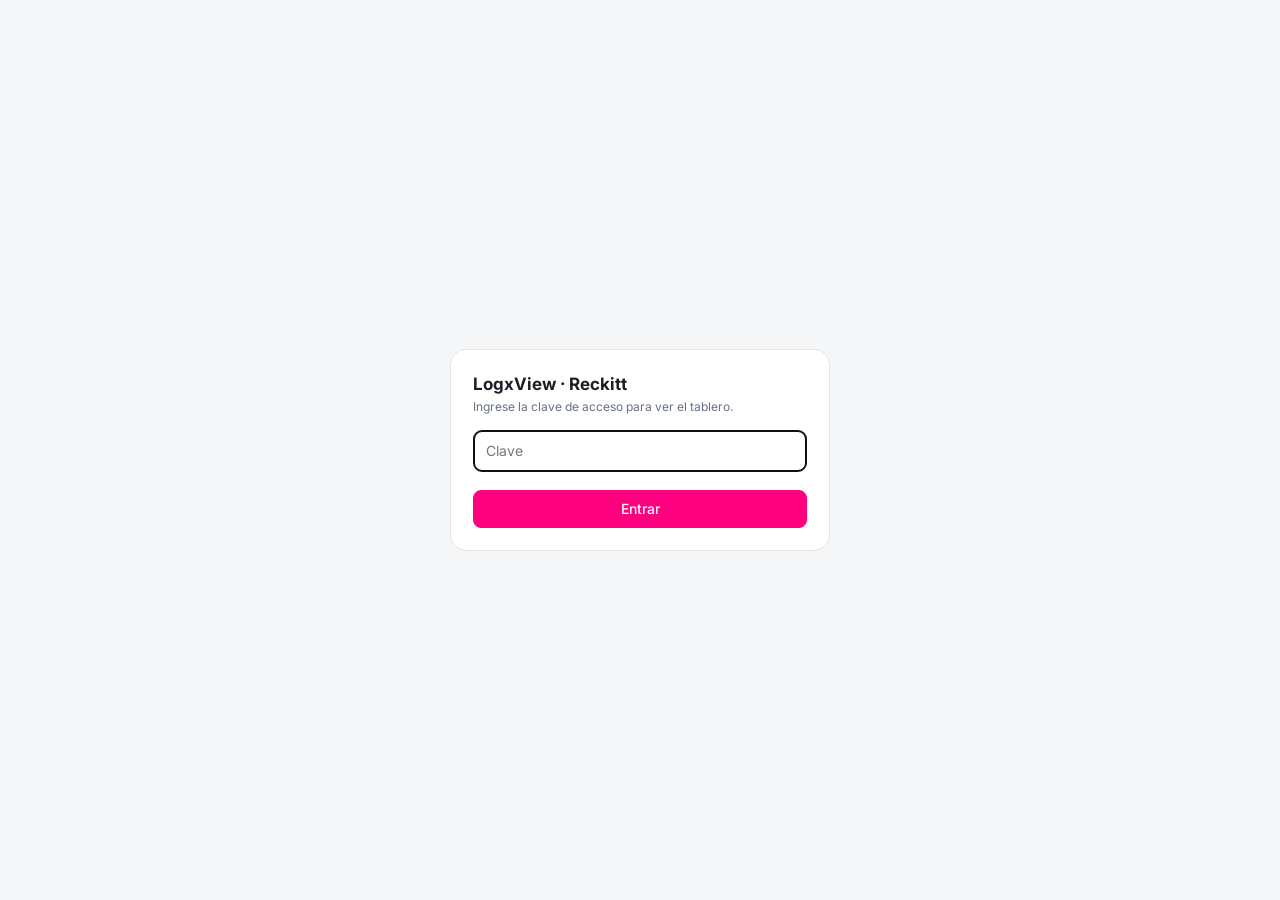
==== index.html @ d0c9096d "Pedido con varios contenedores, Buscar correos desde la fecha del correo, quitar conductor y vehicul" ====
<!doctype html>
<html lang="es" data-theme="light">
<head>
<meta charset="utf-8">
<meta name="viewport" content="width=device-width, initial-scale=1">
<title>LogxView · Reckitt</title>
<script>// Modo claro por defecto; el botón ◐ alterna y se recuerda en este navegador
(function(){ let t = "light"; try { t = localStorage.getItem("rkt-tema") || t; } catch(e){} document.documentElement.dataset.theme = t; })();</script>
<link rel="preconnect" href="https://fonts.googleapis.com">
<link href="https://fonts.googleapis.com/css2?family=Inter:wght@400;500;600;700&display=swap" rel="stylesheet">
<style>
:root{
  --bg:#f5f6f8; --surface:#fff; --surface-2:#f0f2f5; --border:#e3e6eb;
  /* fucsia del logo de Reckitt (5-nov: el anterior #d4006f se veía muy fuerte) */
  --text:#1b1f27; --muted:#667085; --accent:#ff007f; --accent-soft:#ffe9f3;
  --s-sin:#98a2b3; --s-asig:#3b82f6; --s-ret:#f97316; --s-carg:#f59e0b; --s-tran:#8b5cf6; --s-patio:#06b6d4; --s-ent:#16a34a; --s-nov:#dc2626; --s-can:#475569;
  --ok:#16a34a; --warn:#f59e0b; --bad:#dc2626;
  --shadow:0 1px 2px rgba(16,24,40,.06),0 1px 3px rgba(16,24,40,.08);
  --radius:12px;
}
@media (prefers-color-scheme: dark){
  :root:not([data-theme="light"]){
    --bg:#0f1115; --surface:#171a21; --surface-2:#1f232c; --border:#2a2f3a;
    --text:#e8eaef; --muted:#98a2b3; --accent:#ff4fa3; --accent-soft:#3a1529; --shadow:none;
  }
}
:root[data-theme="dark"]{
  --bg:#0f1115; --surface:#171a21; --surface-2:#1f232c; --border:#2a2f3a;
  --text:#e8eaef; --muted:#98a2b3; --accent:#ff4fa3; --accent-soft:#3a1529; --shadow:none;
}
*{box-sizing:border-box}
body{margin:0;background:var(--bg);color:var(--text);font:14px/1.45 Inter,system-ui,sans-serif}
button,input,select,textarea{font:inherit;color:inherit}
header{background:var(--surface);border-bottom:1px solid var(--border);position:sticky;top:0;z-index:10}
.bar{max-width:1400px;margin:0 auto;padding:12px 24px;display:flex;align-items:center;gap:16px;flex-wrap:wrap}
.brand{display:flex;align-items:center;gap:10px;font-weight:700;font-size:16px}
.lx-name{font-weight:800}.lx-name b{color:var(--accent);font-weight:800}
.fab{position:fixed;right:20px;bottom:20px;z-index:45;display:flex;align-items:center;gap:8px;border:0;cursor:pointer;background:var(--accent);color:#fff;border-radius:999px;padding:6px 16px 6px 8px;box-shadow:0 8px 24px rgba(255,0,127,.30);font-weight:600;transition:transform .2s}
.fab:hover{transform:translateY(-2px)}
.fab svg{background:#13224a;border-radius:50%;padding:3px;box-sizing:content-box}
.fab span{font-size:13px;color:#fff}
body.chat-on .fab{display:none}
.logo{width:32px;height:32px;border-radius:8px;background:var(--accent);display:grid;place-items:center;color:#fff;font-size:15px}
.brand small{display:block;font-weight:500;color:var(--muted);font-size:12px}
nav{display:flex;gap:4px;margin-left:12px}
nav button{border:0;background:none;padding:8px 14px;border-radius:8px;cursor:pointer;color:var(--muted);font-weight:500}
nav button.on{background:var(--accent-soft);color:var(--accent)}
.spacer{flex:1}
.conn{display:flex;align-items:center;gap:6px;font-size:12px;color:var(--muted);background:var(--surface-2);padding:6px 10px;border-radius:999px}
.dot{width:8px;height:8px;border-radius:50%;background:var(--warn)}
.dot.live{background:var(--ok)}
.btn{border:1px solid var(--border);background:var(--surface);padding:8px 12px;border-radius:8px;cursor:pointer;font-weight:500}
.btn:hover{background:var(--surface-2)}
.btn.primary{background:var(--accent);border-color:var(--accent);color:#fff}
/* botones de correos: a la vista, con el color del tablero */
.btn.correo{border-color:var(--accent);color:var(--accent);font-weight:600;background:color-mix(in srgb, var(--accent) 8%, var(--surface))}
.btn.correo:hover{background:color-mix(in srgb, var(--accent) 16%, var(--surface))}
.btn.primary:hover{filter:brightness(1.08);background:var(--accent)}
main{max-width:1400px;margin:0 auto;padding:20px 24px 48px}
h2{font-size:15px;margin:0 0 12px;font-weight:600}
.sub{color:var(--muted);font-size:12px;font-weight:400}
.grid{display:grid;gap:16px}
.kpis{grid-template-columns:repeat(auto-fit,minmax(150px,1fr))}
.card{background:var(--surface);border:1px solid var(--border);border-radius:var(--radius);padding:16px;box-shadow:var(--shadow);min-width:0}
.kpi .lbl{color:var(--muted);font-size:12px;font-weight:500}
.kpi .val{font-size:28px;font-weight:700;margin-top:4px;font-variant-numeric:tabular-nums}
.kpi .hint{font-size:12px;color:var(--muted);margin-top:2px}
.kpi.hl{border-color:var(--accent);background:linear-gradient(180deg,var(--accent-soft),var(--surface) 70%)}
.meter{height:6px;background:var(--surface-2);border-radius:99px;margin-top:8px;overflow:hidden}
.meter i{display:block;height:100%;background:var(--accent);border-radius:99px}
.row2{grid-template-columns:1.3fr 1fr;margin-top:16px}
.row2eq{grid-template-columns:1fr 1fr;margin-top:16px}
.full-w{margin-top:16px}
.hbar{display:grid;grid-template-columns:120px 1fr 36px;align-items:center;gap:10px;margin:8px 0;font-size:13px}
.hbar .track{height:20px;background:var(--surface-2);border-radius:6px;overflow:hidden}
.hbar .fill{height:100%;border-radius:6px;transition:width .4s}
.hbar b{text-align:right;font-variant-numeric:tabular-nums}
.cols{display:flex;align-items:flex-end;gap:10px;height:200px;padding-top:10px;border-bottom:1px solid var(--border)}
.col{flex:1;display:flex;flex-direction:column;align-items:center;justify-content:flex-end;height:100%;gap:4px;min-width:0}
.stack{width:100%;max-width:46px;display:flex;flex-direction:column-reverse;border-radius:6px 6px 0 0;overflow:hidden}
.stack span{display:block}
.col .n{font-size:11px;color:var(--muted);font-variant-numeric:tabular-nums}
.xl{display:flex;gap:10px;margin-top:6px}
.xl div{flex:1;text-align:center;font-size:11px;color:var(--muted);white-space:nowrap;overflow:hidden;text-overflow:ellipsis}
.xl div.today{color:var(--accent);font-weight:600}
.legend{display:flex;gap:14px;flex-wrap:wrap;font-size:12px;color:var(--muted);margin-top:10px}
.legend i{display:inline-block;width:10px;height:10px;border-radius:3px;margin-right:5px;vertical-align:-1px}
.donut{display:flex;align-items:center;gap:20px}
.list{display:flex;flex-direction:column;gap:8px}
.alert{display:flex;gap:10px;align-items:flex-start;padding:10px;border-radius:8px;background:var(--surface-2);font-size:13px}
.cancel td{opacity:.5;text-decoration:line-through}
.cancel td:nth-last-child(2){opacity:1;text-decoration:none}
.gbar{display:flex;gap:10px;flex-wrap:wrap;align-items:center;margin-bottom:16px;padding:10px 14px;background:var(--surface);border:1px solid var(--border);border-radius:var(--radius);position:sticky;top:var(--hh,64px);z-index:9;box-shadow:var(--shadow)}
.gchips{display:contents}
.gbar b{font-size:12px;color:var(--muted);font-weight:600}
.sit{display:inline-block;font-size:11px;font-weight:700;padding:2px 8px;border-radius:6px;border:1px solid;white-space:nowrap}
.sit-Abierto{color:#15803d;border-color:#86efac;background:#f0fdf4}
.sit-Cerrado{color:#475569;border-color:#cbd5e1;background:#f8fafc}
.sit-Cancelado{color:#b91c1c;border-color:#fca5a5;background:#fef2f2}
.sit-Pendiente{color:#b45309;border-color:#fcd34d;background:#fffbeb}
.sit-Sin{color:var(--muted);border-color:var(--border);background:transparent}
@media (max-width:640px){.gbar{position:static}}
td.num,th.num{color:var(--muted);font-variant-numeric:tabular-nums;text-align:right;width:1%}
.badge{display:inline-block;min-width:18px;padding:0 5px;border-radius:99px;background:var(--bad);color:#fff;font-size:11px;font-weight:700;line-height:18px;text-align:center;margin-left:4px}
.badge:empty{display:none}
.sev{display:inline-block;font-size:11px;font-weight:700;padding:2px 8px;border-radius:99px;color:#fff}
.sev-Alta{background:var(--bad)}.sev-Media{background:var(--warn)}
body.cliente #nav [data-v="bandeja"], body.cliente #nav [data-v="turno"], body.cliente #nav [data-v="errores"], body.cliente #nav [data-v="acciones"], body.cliente .link[onclick^="abrir"], body.cliente .solo-interno{display:none!important}
.accion{font-size:12px;line-height:1.35;max-width:280px;white-space:normal}
.accion .pri{display:inline-block;width:8px;height:8px;border-radius:50%;margin-right:5px;vertical-align:1px}
.lx-item{border:1px solid var(--border);border-radius:10px;padding:10px;margin-top:8px;font-size:13px}
.lx-item.hecha{opacity:.55}
/* Viajes y Motonaves ocultas por ahora (se reactivan borrando esta regla) */
#nav [data-v="viajes"], #nav [data-v="motonaves"]{display:none}
.tag-ev{display:inline-block;font-size:11px;font-weight:700;padding:2px 8px;border-radius:99px;color:#fff}
.alert .tag{flex:none;font-size:11px;font-weight:600;padding:2px 8px;border-radius:99px;color:#fff}
.feed{font-size:13px}
.feed .it{padding:8px 0;border-bottom:1px dashed var(--border)}
.feed .it:last-child{border:0}
.feed time{color:var(--muted);font-size:11px}
.toolbar{display:flex;gap:8px;flex-wrap:wrap;align-items:center;margin-bottom:12px}
.toolbar input,.toolbar select{border:1px solid var(--border);background:var(--surface);padding:8px 10px;border-radius:8px}
.toolbar input{min-width:240px}
.chips{display:flex;gap:6px;flex-wrap:wrap}
.gsel{border:1px solid var(--border);background:var(--surface);color:inherit;padding:5px 8px;border-radius:99px;font-size:12px;max-width:200px}
.gsel.on{border-color:var(--accent);color:var(--accent);font-weight:600}
.gbus{width:230px;max-width:100%;border-radius:99px}
.chip{border:1px solid var(--border);background:var(--surface);padding:5px 10px;border-radius:99px;cursor:pointer;font-size:12px}
.chip.on{background:var(--text);color:var(--surface);border-color:var(--text)}
.tbl-wrap{overflow:auto;border:1px solid var(--border);border-radius:var(--radius);background:var(--surface)}
table{border-collapse:collapse;width:100%;font-size:13px}
th{position:sticky;top:0;background:var(--surface-2);text-align:left;font-weight:600;font-size:12px;color:var(--muted);padding:10px;white-space:nowrap;cursor:pointer}
td{padding:10px;border-top:1px solid var(--border);white-space:nowrap;vertical-align:top}
td.obs{white-space:normal;min-width:240px;max-width:340px;color:var(--muted)}
tr:hover td{background:var(--surface-2)}
.cond{display:flex;align-items:center;gap:4px;margin-top:4px;font-size:12px;font-weight:600;color:var(--text);white-space:nowrap}
.cond .sub{white-space:nowrap}
.pill{display:inline-flex;align-items:center;gap:6px;padding:3px 10px;border-radius:99px;font-size:12px;font-weight:600;color:#fff;white-space:nowrap}
.op{font-size:11px;font-weight:700;padding:2px 7px;border-radius:5px;border:1px solid var(--border)}
.op.EXPO{color:#2563eb;border-color:#93c5fd}.op.IMPO{color:#c2410c;border-color:#fdba74}
.placa{font-family:ui-monospace,Consolas,monospace;font-weight:600;background:var(--surface-2);padding:2px 6px;border-radius:5px}
.missing{color:var(--bad);font-weight:600;font-size:12px}
.link{border:0;background:none;color:var(--accent);cursor:pointer;font-weight:600;padding:0;white-space:nowrap}
.vessels{grid-template-columns:repeat(auto-fill,minmax(320px,1fr))}
.vessel h3{margin:0;font-size:15px}
.vessel .meta{display:flex;gap:16px;margin:10px 0;font-size:12px;color:var(--muted);flex-wrap:wrap}
.vessel .meta b{display:block;color:var(--text);font-size:13px}
.cd{font-weight:700}
.unit{display:flex;justify-content:space-between;align-items:center;padding:7px 0;border-top:1px solid var(--border);font-size:13px;gap:8px}
/* modal */
.ov{position:fixed;inset:0;background:rgba(0,0,0,.45);display:none;align-items:center;justify-content:center;z-index:50;padding:16px}
.ov.open{display:flex}
.modal{background:var(--surface);border-radius:16px;width:min(620px,100%);max-height:92vh;overflow:auto;padding:22px;border:1px solid var(--border)}
.modal h3{margin:0 0 2px;font-size:17px}
.fgrid{display:grid;grid-template-columns:1fr 1fr;gap:12px;margin:16px 0}
.fgrid label,.full label{display:block;font-size:12px;color:var(--muted);margin-bottom:4px;font-weight:500}
.fgrid input,.full textarea{width:100%;border:1px solid var(--border);background:var(--surface);padding:9px 10px;border-radius:8px}
.full textarea{min-height:70px;resize:vertical}
.seg{display:flex;gap:6px;margin-top:6px}
.seg button{flex:1;border:1px solid var(--border);background:var(--surface);border-radius:8px;padding:5px 6px;font-size:12px;cursor:pointer}
.seg button.on{border-color:var(--accent);background:var(--accent-soft);color:var(--accent);font-weight:600}
.states{display:grid;grid-template-columns:repeat(4,1fr);gap:8px;margin-top:6px}
.states button{border:2px solid var(--border);background:var(--surface);border-radius:10px;padding:10px 6px;cursor:pointer;font-size:12px;font-weight:600;display:flex;flex-direction:column;align-items:center;gap:6px}
.states button i{width:12px;height:12px;border-radius:50%}
.states button.on{border-color:var(--accent);background:var(--accent-soft)}
.det{display:grid;grid-template-columns:repeat(3,1fr);gap:8px 16px;font-size:12px;background:var(--surface-2);padding:12px;border-radius:10px;margin-top:12px}
.det span{color:var(--muted);display:block}
.prop{width:100%;border-collapse:collapse;font-size:13px}
.prop{table-layout:fixed}
.prop td,.prop th{padding:7px 6px;border-top:1px solid var(--border);vertical-align:top;text-align:left;white-space:normal;overflow-wrap:anywhere}
.prop col.c-sel{width:28px} .prop col.c-dato{width:16%} .prop col.c-hoy{width:18%} .prop col.c-correo{width:20%}
.prop th{font-size:11px;color:var(--muted);font-weight:600;border-top:0}
.prop .nuevo{color:var(--ok);font-weight:600}
.prop .antes{color:var(--muted);text-decoration:line-through}
.prop tr.grupo td{background:var(--surface-2);font-weight:600}
.mfoot{display:flex;justify-content:flex-end;gap:8px;margin-top:18px;flex-wrap:wrap;align-items:center}
.mgrupo{border:1px solid var(--border);border-radius:10px;padding:6px 12px 12px;margin:12px 0 0;min-width:0}
.mgrupo legend{font-size:12px;font-weight:600;color:var(--muted);padding:0 6px}
.fgrid3{display:grid;grid-template-columns:repeat(3,minmax(0,1fr));gap:8px 12px}
.fgrid3 label{display:block;font-size:11px;color:var(--muted);margin-bottom:3px;font-weight:500}
.fgrid3 input,.fgrid3 select,.mfoot input{width:100%;border:1px solid var(--border);background:var(--surface);padding:7px 8px;border-radius:8px;min-width:0}
.fgrid3 .cambio{border-color:var(--accent);background:var(--accent-soft)}
@media (max-width:640px){.fgrid3{grid-template-columns:1fr 1fr}}
.hist{margin-top:14px;font-size:12px;color:var(--muted)}
.plan{margin-top:12px;font-size:12px;overflow-x:auto}
.plan td{white-space:nowrap}
.plan table{width:100%;border-collapse:collapse}
.plan th,.plan td{padding:6px 8px;border-top:1px solid var(--border);text-align:left}
.plan th{font-size:11px;color:var(--muted);font-weight:600;border-top:0}
.plan tr.total td{font-weight:600;background:var(--surface-2)}
.tarde{color:var(--bad)}.antes{color:var(--ok)}
.toast{position:fixed;bottom:20px;left:50%;transform:translateX(-50%) translateY(80px);background:var(--text);color:var(--surface);padding:10px 16px;border-radius:10px;font-weight:500;transition:transform .25s;z-index:60}
.toast.show{transform:translateX(-50%) translateY(0)}
.chat{position:fixed;top:0;right:0;height:100vh;width:min(400px,100vw);background:var(--surface);border-left:1px solid var(--border);box-shadow:-8px 0 24px rgba(0,0,0,.12);z-index:40;display:flex;flex-direction:column;transform:translateX(105%);transition:transform .25s}
.chat.open{transform:none}
.chat-head{display:flex;gap:10px;align-items:center;padding:14px 16px;border-bottom:1px solid var(--border)}
.chat-msgs{flex:1;overflow:auto;padding:16px;display:flex;flex-direction:column;gap:10px}
.msg{max-width:88%;padding:10px 12px;border-radius:12px;font-size:13px;line-height:1.5;word-wrap:break-word}
.msg.bot{background:var(--surface-2);align-self:flex-start;border-top-left-radius:4px}
.msg.me{background:var(--accent);color:#fff;align-self:flex-end;border-top-right-radius:4px}
.msg .pill{font-size:11px;padding:2px 8px}
.msg .trip{border-top:1px solid var(--border);margin-top:8px;padding-top:8px}
.msg .trip:first-of-type{border-top:0;margin-top:4px;padding-top:0}
.msg .pc{margin-top:8px;display:grid;gap:6px}
.msg .pc-row{display:grid;grid-template-columns:1fr auto 140px;gap:6px;align-items:center}
.msg .pc input{font:inherit;padding:4px 6px;border:1px solid var(--border);border-radius:6px;background:var(--surface);color:inherit;min-width:0}
.msg .pc-act{display:flex;gap:6px;flex-wrap:wrap;margin-top:4px}.msg .pc-act .pc-user{flex:1;min-width:110px}
.msg .pc-act .btn{padding:4px 10px}
.msg .pc select{font:inherit;padding:4px 6px;border:1px solid var(--border);border-radius:6px;background:var(--surface);color:inherit}
table.prog{table-layout:auto}table.prog td:nth-child(-n+2),table.prog th:nth-child(-n+2){width:26px;white-space:nowrap}
table.prog td:last-child{min-width:260px}
.tl{margin-top:10px}.tl summary{cursor:pointer;padding:4px 0}
.tl-it{display:grid;grid-template-columns:22px 1fr;gap:6px;padding:6px 0;border-top:1px solid var(--border);font-size:13px}
.tl-ic{text-align:center;opacity:.8}.tl-Cambiodeplan .tl-ic{color:var(--warn)}.tl-Correo .tl-ic{color:var(--accent)}.tl-Incidente .tl-ic{color:var(--bad)}
.causa-box{margin-top:12px;padding:10px 12px;border:1px solid var(--warn);border-radius:10px;background:color-mix(in srgb, var(--warn) 8%, var(--surface))}
.causa-box select,.causa-box input{font:inherit;padding:6px 8px;border:1px solid var(--border);border-radius:8px;background:var(--surface);color:inherit}
.chat-sug{display:flex;gap:6px;flex-wrap:wrap;padding:0 16px 10px}
.chat-form{display:flex;gap:8px;padding:12px 16px;border-top:1px solid var(--border)}
.chat-form input{flex:1;border:1px solid var(--border);background:var(--surface);padding:9px 10px;border-radius:8px;min-width:0}
.typing{color:var(--muted);font-style:italic}
.hidden{display:none!important}
@media (max-width:1100px){.kpis{grid-template-columns:repeat(4,1fr)}.row2,.row2eq{grid-template-columns:1fr}}
@media (max-width:640px){
  .bar,main{padding-left:16px;padding-right:16px}
  .kpis{grid-template-columns:repeat(2,1fr)}
  nav{margin-left:0;width:100%}
  .toolbar input{min-width:0;flex:1}
  .fgrid,.det{grid-template-columns:1fr 1fr}.states{grid-template-columns:repeat(2,1fr)}
  .hbar{grid-template-columns:90px 1fr 30px}
  /* celular (5-nov): el encabezado con todos sus botones ocupaba 584 de 812 px fijo arriba; aquí se va con la página */
  header{position:static}
  .gbar{position:static}
  /* Errores y Acciones: la tabla (863–1286 px de ancho) quedaba en una caja con scroll lateral que se tragaba el dedo y no
     dejaba bajar; en el celular cada fila es una tarjeta a lo ancho de la pantalla */
  #v-errores .tbl-wrap, #v-acciones .tbl-wrap{overflow:visible}
  #v-errores table, #v-acciones table, #v-errores tbody, #v-acciones tbody, #v-errores tr, #v-acciones tr{display:block;width:100%}
  #v-errores thead, #v-acciones thead, #v-errores tr:has(> th), #v-acciones tr:has(> th){display:none}
  #v-errores tr, #v-acciones tr{border:1px solid var(--border);border-radius:10px;margin:0 0 10px;padding:6px 8px;background:var(--surface)}
  #v-errores td, #v-acciones td{display:block;border:0;padding:3px 2px;white-space:normal;max-width:none;width:auto}
}

/* ---- Modo lean: ruta del pedido ---- */
.ruta{margin-top:12px;border:1px solid var(--border);border-radius:var(--radius);padding:12px 14px;background:var(--surface)}
.ruta .cab{display:flex;justify-content:space-between;align-items:center;gap:8px;flex-wrap:wrap;margin-bottom:12px}
.tg{font-size:11px;padding:2px 8px;border-radius:6px;font-weight:600;white-space:nowrap}
.ruta .tg{font-size:11px;padding:2px 8px;border-radius:6px;font-weight:600}
.ruta .cuerpo{display:grid;grid-template-columns:150px minmax(0,1fr);gap:14px;align-items:start}
/* tarjeta lean: operación a la izquierda, facturación (etiqueta + resúmenes) a la derecha */
.ruta .dos{display:grid;grid-template-columns:minmax(0,1fr) 250px;gap:16px}
/* panel de facturación: tarjeta gris propia, cifras alineadas a la derecha */
.ruta .der{background:var(--surface-2);border-radius:10px;padding:12px 14px;min-width:0;align-self:start;font-size:12px}
.ruta .der .fin{display:flex;flex-direction:column;gap:6px;padding-bottom:10px;margin-bottom:10px;border-bottom:1px solid var(--border)}
.ruta .der .fin .hecho{font-size:11px;font-weight:600;color:var(--ok)}
.ruta .der .est{display:inline-flex;align-items:center;gap:6px;align-self:flex-start;font-size:12px;font-weight:600;padding:3px 10px;border-radius:999px}
.ruta .der .est:before{content:'';width:7px;height:7px;border-radius:50%;background:currentColor}
.ruta .resumen{display:flex;flex-direction:column;gap:14px}
.ruta .resumen h4{margin:0 0 4px;font-size:10px;font-weight:700;letter-spacing:.06em;text-transform:uppercase;color:var(--muted)}
.ruta .resumen .ln{display:flex;justify-content:space-between;align-items:baseline;gap:10px;line-height:1.7;font-size:11px;font-variant-numeric:tabular-nums}
.ruta .resumen .ln span:first-child{color:var(--muted);min-width:0;overflow:hidden;text-overflow:ellipsis;white-space:nowrap}
.ruta .resumen .ln span:last-child{white-space:nowrap;text-align:right}
.ruta .resumen .gran{display:flex;justify-content:space-between;align-items:baseline;gap:10px;border-top:1px solid var(--border);margin-top:4px;padding-top:6px;font-variant-numeric:tabular-nums}
.ruta .resumen .gran span{font-weight:600}
.ruta .resumen .gran b{font-size:13px;white-space:nowrap}
.ruta .resumen .gran small{font-size:11px;font-weight:600;margin-left:4px}
.ruta .resumen .nota{margin-top:4px;font-size:11px}
.tag-nuevo{display:inline-block;background:#16a34a;color:#fff;font-size:10px;font-weight:800;letter-spacing:.06em;padding:2px 8px;border-radius:999px;margin-right:6px;vertical-align:middle;animation:latido 1.6s ease-in-out infinite}
@keyframes latido{0%,100%{box-shadow:0 0 0 0 rgba(22,163,74,.45)}50%{box-shadow:0 0 0 5px rgba(22,163,74,0)}}
@media (prefers-reduced-motion:reduce){.tag-nuevo{animation:none}}
.nuevo-aviso{display:flex;gap:12px;align-items:center;justify-content:space-between;margin-top:12px;padding:10px 12px;border-radius:10px;background:color-mix(in srgb,#16a34a 12%,transparent);border:1px solid color-mix(in srgb,#16a34a 40%,transparent);font-size:13px}
.nuevo-aviso.hidden{display:none}
.ruta .subv{margin-top:10px;width:100%;display:flex;align-items:center;justify-content:center;gap:6px;border:1px dashed var(--border);background:transparent;border-radius:8px;padding:6px;font-size:12px;font-weight:600;color:var(--muted);cursor:pointer}
.ruta .subv span{font-size:16px;line-height:1}
.ruta .subv:hover{border-color:var(--accent);color:var(--accent)}
.ruta .hijo{display:grid;grid-template-columns:auto minmax(0,1.6fr) repeat(3,minmax(0,1fr)) auto;gap:12px;align-items:center;margin-top:10px;padding:8px 10px;border:1px solid var(--border);border-left:3px solid #6366f1;border-radius:0 8px 8px 0;font-size:12px;background:var(--surface)}
.ruta .hijo.clic{cursor:pointer}.ruta .hijo.clic:hover{border-color:#6366f1}
.ruta .hijo-tg{font-size:11px;font-weight:600;color:#4f46e5;background:color-mix(in srgb,#6366f1 12%,transparent);padding:2px 8px;border-radius:999px;white-space:nowrap}
.ruta .hijo-ruta b{display:block}.ruta .hijo-f{white-space:nowrap;overflow:hidden;text-overflow:ellipsis}
@media (max-width:900px){.ruta .hijo{grid-template-columns:1fr 1fr}.ruta .hijo-tg{justify-self:start}}
.ruta .pie{align-items:baseline}
.ruta .pie .tramo b,.ruta .pie .lt b{color:var(--text)}
.ruta .pie .lt{margin-left:auto}
.ruta .der .pieF{border-top:1px solid var(--border);margin-top:12px;padding-top:10px}
/* lead time de operación y de facturación con la misma letra */
.ruta .pie .lt,.ruta .der .pieF h4{font-size:12px;font-weight:600;color:var(--text);letter-spacing:0;text-transform:none}
.ruta .der .pieF h4{margin:0 0 2px}
.ruta .pie .lt b,.ruta .der .pieF b{font-size:16px;font-weight:700;font-variant-numeric:tabular-nums}
@media (max-width:1100px){.ruta .dos{grid-template-columns:minmax(0,1fr)}.ruta .resumen{display:grid;grid-template-columns:1fr 1fr;gap:20px}}
@media (max-width:640px){.ruta .resumen{grid-template-columns:1fr}}
.exrow{display:grid;grid-template-columns:minmax(0,1fr) 130px auto;gap:6px;margin-bottom:6px}
.ruta .cont{border:1.5px solid var(--text);border-radius:4px;padding:5px 4px;text-align:center;flex:1}
.ruta .cabina{width:24px;height:28px;border:1.5px solid var(--text);border-radius:4px 8px 4px 4px;background:var(--surface-2)}
.ruta .ruedas{display:flex;justify-content:space-between;padding:0 10px;margin-top:-4px}
.ruta .ruedas i{width:8px;height:8px;border-radius:50%;background:var(--text);display:block}
.ruta .cond{display:flex;align-items:center;gap:8px;margin-top:10px;background:var(--surface-2);border-radius:8px;padding:6px 8px}
.cond-dat{min-width:0;display:flex;flex-direction:column;line-height:1.25}
.cond-dat b{font-size:11px;white-space:normal;overflow-wrap:anywhere}
.cond-dat .sub{font-size:11px}
.wa-tarjeta{display:inline-flex;align-items:center;gap:4px;font-size:11px;font-weight:500;color:var(--muted);text-decoration:none;white-space:nowrap}
.wa-tarjeta svg{margin-right:0!important;width:14px;height:14px}.wa-tarjeta.sin{opacity:.6}.wa-tarjeta:hover{color:var(--text)}
.ruta .ini{width:26px;height:26px;border-radius:50%;background:var(--accent-soft);color:var(--accent);display:flex;align-items:center;justify-content:center;font-size:11px;font-weight:700;flex:none}
.ruta .linea{position:relative;display:flex;gap:6px;margin-top:28px}   /* espacio para la tractomula o la grúa (.ico, top:-25px): no tapa la novedad de arriba */
.ruta .linea:before{content:'';position:absolute;top:6px;left:7%;right:7%;height:2px;background:var(--border)}
.ruta .linea .hecho{position:absolute;top:6px;left:7%;height:2px;background:var(--ok)}
.ruta .par{flex:1;min-width:0;text-align:center;position:relative}
.ruta .pt{width:14px;height:14px;border-radius:50%;margin:0 auto;position:relative;z-index:1;border:2px solid var(--border);background:var(--surface)}
.ruta .par.ok .pt{background:var(--ok);border-color:var(--ok)}
.ruta .par.ya .pt{background:var(--accent);border-color:var(--accent);box-shadow:0 0 0 4px var(--accent-soft)}
.ruta .caja{border:1px solid var(--border);border-radius:8px;padding:5px;margin-top:8px;font-size:11px;line-height:1.35;color:var(--muted)}
.ruta .par.ya .caja{border-color:var(--accent)}
/* paso con fecha pasada que nadie ha confirmado (confirmar.js): amarillo, no se cuenta como hecho */
.ruta .par.conf .pt{border-color:var(--warn);background:color-mix(in srgb, var(--warn) 25%, var(--surface))}
.ruta .par.conf .caja{border-color:var(--warn);border-style:dashed}
.tg.tg-conf{background:color-mix(in srgb, var(--warn) 15%, transparent);color:var(--warn)}
/* botón de confirmar (confirmar.js): botón con borde, sin ✓, para que no se lea como "ya hecho" */
.conf-btn{display:inline-block;font:inherit;font-size:12px;font-weight:600;color:var(--warn);background:var(--surface);border:1.5px solid var(--warn);border-radius:6px;padding:3px 10px;margin:2px 4px 2px 0;cursor:pointer;white-space:nowrap}
.conf-btn:hover{background:color-mix(in srgb, var(--warn) 12%, var(--surface))}
.paso-est{margin-top:2px;font-size:11px}
.paso-est.conf{color:var(--warn);font-weight:600}
.paso-est.ok{color:var(--ok)}
.ruta .caja b{display:block;color:var(--text);font-size:12px;font-weight:600;overflow-wrap:anywhere}
/* tractomula sobre la parada en curso: mismo dibujo que el correo (Cliente.gs mini): contenedor fucsia, cabina con ventana, 6 llantas */
.ruta .ico.camion{width:52px}
.ruta .camion .carga{left:1px;top:3px;width:31px;height:12px;background:var(--accent);border-radius:1px}
.ruta .camion .chasis{left:1px;top:15px;width:50px;height:2px;background:var(--text)}
.ruta .camion .cabina{left:37px;top:5px;width:14px;height:11px;background:var(--text);border-radius:2px 6px 1px 1px}
.ruta .camion .vent{left:43px;top:7px;width:6px;height:4px;background:#9ecbff;border-radius:1px}
.ruta .camion .ll{top:16px;width:5px;height:5px;border-radius:50%;background:var(--text);border:1px solid var(--surface)}
/* barco y grúa sobre la parada en curso (lean.js iconoParada; mismo dibujo que el correo al cliente) */
.ruta .ico{position:absolute;top:-25px;left:50%;transform:translateX(-50%);width:44px;height:22px}
.ruta .ico i{position:absolute;display:block}
.ruta .barco .cab{left:6px;top:5px;width:6px;height:8px;background:var(--text);border-radius:1px 1px 0 0}
.ruta .barco .cont{left:15px;top:4px;width:22px;height:9px;background:var(--accent);border-radius:1px}
.ruta .barco .casco{left:2px;top:13px;width:40px;height:7px;background:var(--text);border-radius:0 0 12px 3px}
.ruta .barco .agua{left:0;top:21px;width:44px;height:2px;background:#7dd3fc;border-radius:1px}
.ruta .grua .brazo{left:4px;top:0;width:36px;height:3px;background:var(--text);border-radius:1px}
.ruta .grua .torre{left:8px;top:0;width:3px;height:22px;background:var(--text)}
.ruta .grua .cable{left:29px;top:3px;width:1px;height:5px;background:var(--text)}
.ruta .grua .cont{left:19px;top:8px;width:20px;height:9px;background:var(--accent);border-radius:1px}
.ruta .esp{display:flex;gap:6px;margin-top:4px}
.ruta .esp span{flex:1;text-align:center;font-size:10px;color:var(--warn)}
.ruta .pie{display:flex;gap:14px;flex-wrap:wrap;margin-top:10px;border-top:1px solid var(--border);padding-top:8px;font-size:12px;color:var(--muted)}
.mini{display:inline-flex;align-items:center;gap:2px;vertical-align:middle}
.mini i{width:7px;height:7px;border-radius:50%;border:1.5px solid var(--border);display:block}
.mini i.ok{background:var(--ok);border-color:var(--ok)} .mini i.ya{background:var(--accent);border-color:var(--accent)}
@media (max-width:640px){.ruta .cuerpo{grid-template-columns:1fr}.ruta .linea{flex-direction:column;margin-top:0}.ruta .linea:before,.ruta .linea .hecho,.ruta .esp{display:none}.ruta .par{display:flex;gap:8px;text-align:left;align-items:flex-start}.ruta .pt{margin:4px 0 0}.ruta .caja{margin-top:0;flex:1}.ruta .camion,.ruta .ico{display:none}}
.modos{display:inline-flex;border:1px solid var(--border);border-radius:99px;overflow:hidden;margin:8px 0}
.modos button{border:0;background:var(--surface);padding:5px 12px;font-size:12px;cursor:pointer;color:var(--muted)}
.modos button.on{background:var(--accent);color:#fff;font-weight:600}
#leanTablero .ruta{margin-top:0;margin-bottom:12px}
#leanTablero .ruta.clic{cursor:pointer}
#leanTablero .ruta.clic:hover{border-color:var(--accent)}
.gbar .modos{margin:0}
/* Mi turno: bandeja del coordinador */
.tr-urge{color:var(--warn);font-weight:600}
.tr-ger{color:var(--ok);font-weight:600}
.tr-nota{display:block;width:100%;margin-top:6px;font:inherit;padding:6px 8px;border:1px solid var(--border);border-radius:8px;background:var(--card);color:var(--text)}
.tr-motivo{display:flex;gap:8px;align-items:center;margin-top:6px;flex-wrap:wrap}
.tr-exc{margin-top:4px}
.tr-exc-pendiente{color:var(--warn)}
.tr-exc-aprobada{color:var(--ok)}
.tr-exc-rechazada,.tr-exc-vencida{color:var(--bad);font-weight:600}
.tr-gerencia{margin-top:12px;padding:8px 10px;border:1px solid var(--warn);border-radius:10px;background:color-mix(in srgb, var(--warn) 8%, transparent)}
.tr-vencida{color:var(--bad);font-weight:700}
/* ronda vencida: solo queda Mi turno (y la ventana del viaje para actualizar) */
/* Bandeja (prueba, bandeja.js): una tarjeta por viaje con sus líneas por bloque */
.bj-resumen{display:flex;flex-direction:column;gap:6px;margin-bottom:10px}
.bj-ronda{margin-bottom:10px}
/* 3 separadores grandes como pestañas de carpeta (OPERACIÓN NACIONAL, IMPORTACIONES, EXPORTACIONES); Todas y Otros pequeños a la derecha */
.bj-ops{display:flex;align-items:flex-end;gap:6px;border-bottom:3px solid var(--accent);margin:4px 0 14px;min-width:0;max-width:100%}
.bj-op{font:inherit;cursor:pointer;white-space:nowrap}
.bj-op.grande{flex:1 1 0;min-width:0;padding:14px 10px;border:1px solid var(--border);border-bottom:0;border-radius:12px 12px 0 0;background:var(--surface-2,#f2f4f7);color:var(--muted);font-size:15px;font-weight:800;letter-spacing:.06em;text-transform:uppercase;overflow:hidden;text-overflow:ellipsis}
.bj-op.grande:hover{color:var(--text)}
.bj-op.grande.on{background:var(--accent);border-color:var(--accent);color:#fff}
.bj-op.grande.on .bj-opn{background:#fff;color:var(--accent)}
#gbar .g-ops{flex-basis:100%;margin:0 0 4px}
#modosHdr{margin:0}
body.en-turno #modosHdr{display:none}
.bj-que{margin-top:4px;padding:5px 8px;border-left:3px solid var(--accent);background:var(--accent-soft);border-radius:4px;font-size:12px}
.cond-pick{display:flex;gap:6px}.cond-pick input{flex:1;min-width:0;cursor:pointer}
.cond-lista{display:flex;flex-direction:column;gap:6px;max-height:55vh;overflow:auto}
.cond-op{display:flex;flex-direction:column;align-items:stretch;gap:4px;text-align:left;padding:8px 10px;border:1px solid var(--border);border-radius:8px;background:var(--surface);color:var(--text)}
.cond-op.bloq{opacity:.55}
.vc-main{display:flex;flex-direction:column;align-items:flex-start;gap:2px;text-align:left;font:inherit;background:none;border:0;padding:0;cursor:pointer;color:inherit}
.vc-main:disabled{cursor:not-allowed}
.vc-chips{display:flex;flex-wrap:wrap;gap:6px;align-items:center}
.vc-chip{font:inherit;font-size:12px;font-weight:600;padding:3px 10px;border:1px solid var(--border);border-radius:99px;background:var(--surface-2);cursor:pointer;color:var(--text)}
.vc-chip:hover,.vc-chip.on{border-color:var(--accent);background:var(--accent-soft)}.vc-chip:disabled{opacity:.5;cursor:not-allowed}
.vc-info{min-height:14px;margin-top:2px}.vc-info svg{margin-right:0;vertical-align:-3px}
.cond-op:hover{border-color:var(--accent)}.cond-op.on{border-color:var(--accent);background:var(--accent-soft)}
.bj-ops-chicas{display:flex;flex-direction:column;gap:2px;padding-bottom:4px}
.bj-op.chica{background:none;border:0;padding:2px 8px;font-size:12px;font-weight:600;color:var(--muted);text-align:left}
.bj-op.chica.on{color:var(--accent);text-decoration:underline}
@media (max-width:700px){.bj-op.grande{font-size:12px;padding:10px 4px;letter-spacing:0}}
/* celular (7-nov: "se sale de la pantalla"): nada más ancho que la pantalla. Las pestañas de operación parten el texto en dos
   líneas, las etiquetas de la tarjeta (Falta…, Sin actualizar…) también, y la tarjeta del viaje no se estira con su contenido */
.ruta .izq,.ruta .dos > *{min-width:0}
.op-corto{display:none}
@media (max-width:640px){
  .bj-op.grande{white-space:nowrap;line-height:1.2;font-size:11px;letter-spacing:0;padding:8px 2px}
  .op-largo{display:none}.op-corto{display:inline}
  .bj-op.grande .bj-opn{display:block;margin:2px auto 0;width:max-content}
  .bj-ops-chicas .bj-op{font-size:11px}
  .ruta .tg{white-space:normal}
  .ruta .cab b{overflow-wrap:anywhere}
  .ruta{padding:10px}
}
.bj-opn{display:inline-block;min-width:20px;padding:0 6px;margin-left:4px;border-radius:10px;background:var(--border);font-size:.85em;text-align:center}
.bj-op.chica.on .bj-opn{background:var(--accent);color:#fff}
.bj-card{border:1px solid var(--border);border-radius:10px;margin-top:10px;overflow:hidden}
.bj-fecha{font-size:12px;font-weight:700;padding:2px 8px;border-radius:99px;background:var(--border);color:var(--text);white-space:nowrap}
.bj-fecha.hoy{background:color-mix(in srgb,var(--warn) 22%,transparent)}
.bj-fecha.atras{background:color-mix(in srgb,var(--bad) 15%,transparent);color:var(--bad)}
.bj-card.roja{border-left:3px solid var(--bad)}
.bj-h{display:flex;flex-wrap:wrap;gap:4px 10px;align-items:baseline;padding:8px 10px;background:var(--surface-2,transparent);border-bottom:1px solid var(--border)}
.bj-item{display:grid;grid-template-columns:118px minmax(0,1fr) auto;gap:10px;align-items:start;padding:8px 10px;border-top:1px solid var(--border);font-size:13px}
.bj-item:first-of-type{border-top:0}
.bj-item.roja .bj-txt{color:var(--text)}
.bj-item .pill{display:inline-block;font-size:11px;font-weight:700;padding:2px 8px;border-radius:99px;text-align:center}
.p-bad{background:color-mix(in srgb,var(--bad) 16%,transparent);color:var(--bad)} .p-warn{background:color-mix(in srgb,var(--warn) 18%,transparent);color:var(--warn)}
.p-ok{background:color-mix(in srgb,var(--ok) 16%,transparent);color:var(--ok)} .p-acc{background:color-mix(in srgb,var(--accent) 16%,transparent);color:var(--accent)}
.bj-txt{min-width:0} .ok-txt{color:var(--ok);font-weight:600}
.bj-pie{margin-top:16px;padding:10px;border:1px dashed var(--border);border-radius:10px;display:flex;flex-direction:column;gap:6px}
@media (max-width:700px){.bj-item{grid-template-columns:1fr}}
/* el texto no se aprieta: si los botones no caben al lado, bajan debajo del texto (antes quedaba una palabra por renglón) */
.bj-item .tr-acc{max-width:46%}
@media (max-width:1100px){.bj-item{grid-template-columns:118px minmax(0,1fr)}.bj-item .tr-acc{grid-column:2;max-width:none;justify-content:flex-start}}
@media (max-width:700px){.bj-item .tr-acc{grid-column:1}}
.bj-plegado{border-top:1px solid var(--border)} .bj-card .bj-plegado:first-of-type{border-top:0}
.bj-plegado>summary{cursor:pointer;padding:7px 10px;font-size:13px;color:var(--muted);list-style:none;display:flex;gap:10px;align-items:center}
.bj-plegado>summary::-webkit-details-marker{display:none}
.bj-plegado>summary .pill{width:118px;box-sizing:border-box}
.bj-plegado[open]>summary{display:none}
.bj-plegado .bj-item{border-top:0}
.bj-area{font:inherit;font-size:12px;padding:3px 6px;border:1px solid var(--border);border-radius:8px;background:var(--surface);color:var(--text)}
.bj-auto{margin:0 0 10px;padding:8px 10px;border-radius:10px;background:color-mix(in srgb,var(--ok) 10%,transparent);font-size:13px}
.bj-auto>summary{cursor:pointer;color:var(--ok);font-weight:600}
.bj-auto-l{display:flex;gap:12px;justify-content:space-between;align-items:flex-start;padding:8px 0 2px;border-top:1px solid var(--border);margin-top:8px}
.bj-mas{display:block;width:100%;margin-top:10px;padding:10px;border:1px dashed var(--border);border-radius:10px;background:none;font:inherit;color:var(--accent);font-weight:600;cursor:pointer}
.tr-fila{display:flex;gap:12px;justify-content:space-between;align-items:flex-start;padding:9px 10px;border-top:1px solid var(--border)}
.tr-txt{min-width:0}
.tr-acc{display:flex;flex-wrap:wrap;gap:4px 12px;justify-content:flex-end;max-width:52%}
.tr-vacio{padding:6px 10px}
@media (max-width:700px){.tr-fila{flex-direction:column}.tr-acc{max-width:none;justify-content:flex-start}}
body.en-turno #gbar, body.en-llenado #gbar, body.en-llenado #modosHdr{display:none}   /* Llenado (llenado.js) no usa los filtros globales */
/* preguntas al agente LogxIA: lista en el chat y aviso de respuestas nuevas en el botón */
.chat-preg details{padding:4px 12px}
.chat-preg summary{cursor:pointer;padding:4px 0}
#btnChat[data-nuevas]:not([data-nuevas=""])::after{content:attr(data-nuevas);position:absolute;top:-4px;right:-4px;min-width:20px;height:20px;padding:0 5px;border-radius:99px;background:var(--bad);color:#fff;font-size:12px;font-weight:700;display:grid;place-items:center}
/* reunión diaria con Reckitt (reunion.js): título de cada día y lo que pasa en el viaje esos días */
tr.dia-reunion td{background:var(--accent-soft);color:var(--text);font-weight:700;font-size:14px;padding:8px 10px}
h3.dia-reunion{background:var(--accent-soft);color:var(--text);font-size:15px;padding:8px 12px;border-radius:8px;margin:14px 0 8px}
.pasos-reunion{font-size:12px;color:var(--accent);font-weight:600;margin-top:4px;min-width:160px}
#leanTablero .pasos-reunion{margin:0 0 4px 2px}
/* novedades del viaje (novedades.js): agregar con tipo, lista con hora y autor, última en la tarjeta */
.mgrupo.nov{margin-top:0}
.nov-tipos{display:flex;gap:6px;flex-wrap:wrap;margin:6px 0 8px}
.nov-fila{display:flex;gap:8px;align-items:flex-start}
.nov-fila textarea{flex:1;min-height:44px}
#novLista{margin-top:10px;max-height:260px;overflow:auto}
.nov-it{display:flex;gap:8px;padding:6px 0;border-top:1px solid var(--border)}
/* corrección de una novedad por Gerencia (novedades.js) */
.nov-editar textarea{width:100%;box-sizing:border-box;margin-top:4px;font:inherit}
.nov-editar select{font:inherit;margin-top:4px}
.nov-editada{color:var(--warn);font-weight:600;cursor:help}
.nov-ic{width:20px;text-align:center;flex:none}
.nov-nota{opacity:.85}
.nov-ult b{color:var(--text)}
.nov-filtros{display:flex;gap:6px;flex-wrap:wrap;margin:10px 0 4px}
.nov-lx{margin-top:10px;padding:8px 10px;border-radius:8px;background:var(--accent-soft);font-size:13px}
#novLista{max-height:340px}
.nov-Cambio .nov-ic,.nov-Cambio > div{color:var(--muted)}
/* calificación del conductor (calificacion.js) */
.calif{margin-top:14px;padding:10px 12px;border:1px solid var(--warn);border-radius:10px;background:color-mix(in srgb, var(--warn) 6%, transparent)}
.calif:empty{display:none}
.calif-cab{margin-bottom:6px}
.estrellas{color:#f59e0b;letter-spacing:1px;white-space:nowrap}
.calif-q{padding:6px 0;border-top:1px dashed color-mix(in srgb, var(--warn) 40%, transparent)}
.calif-q select{margin-top:4px;max-width:100%}
.calif-just textarea{width:100%;min-height:54px;margin-top:6px;box-sizing:border-box}
.calif-just input{width:100%;margin-top:4px;box-sizing:border-box}
.calif-item{margin-top:6px}
.calif-acc{margin-top:8px;display:flex;gap:8px;align-items:center;flex-wrap:wrap;justify-content:flex-end}
#ovReg{z-index:60}   /* Completar datos se abre encima de la ventana del viaje (registro.js) */
.quien-lista{display:grid;gap:8px}   /* Ingresar como (base.js elegirUsuario) */
.quien-lista .btn{justify-content:space-between;display:flex;width:100%;text-align:left}
/* resumen al cliente: los botones de enviar siempre a la vista, fijos abajo de la ventana (en el celular quedaban debajo de la lista) */
#ovResCli .mfoot{position:sticky;bottom:-1px;background:var(--surface);padding:10px 0 4px;margin-bottom:-4px;border-top:1px solid var(--border);z-index:2;flex-wrap:wrap}
/* indicador bajo los botones: hora y resultado de cada vez que se presiona (resumen-cliente.js anotarResCli) */
#rcHist{flex-basis:100%;font-size:12px;font-weight:600;line-height:1.45;margin-top:2px}
.btn:disabled{opacity:.45;cursor:not-allowed}
.rc-fila{display:flex;gap:10px;align-items:flex-start;padding:7px 4px;border-bottom:1px solid var(--border);cursor:pointer}   /* resumen-cliente.js */
.rc-fila input{margin-top:3px}
.rc-para{display:flex;flex-wrap:wrap;gap:6px 14px;margin-top:4px;font-size:13px;color:var(--text)}   /* resumen-cliente.js */
.rc-para label{display:flex;gap:5px;align-items:center;cursor:pointer}
.aviso-version{position:sticky;top:0;z-index:80;display:flex;gap:10px;align-items:center;justify-content:center;flex-wrap:wrap;padding:8px 16px;background:#fef3c7;color:#92400e;font-weight:600;border-bottom:1px solid #f59e0b}   /* version.js */
.rc-buscar{display:flex;gap:8px;margin:4px 0 8px;position:sticky;top:0;background:var(--surface);padding:4px 0;z-index:1}   /* resumen-cliente.js */
.rc-buscar input{flex:1;min-width:0}
.rc-fila.hidden{display:none}
.ruta .hijo .hijo-pie{grid-column:1/-1;display:flex;gap:8px;align-items:center;flex-wrap:wrap;font-size:12px;border-top:1px dashed var(--border);padding-top:6px;margin-top:2px}   /* lean.js pieHijo */

/* puntaje del viaje (ventana del viaje) */
.puntaje{margin-top:10px;padding:10px 12px;border:1px solid var(--border);border-radius:var(--radius)}
.puntaje .hbar{grid-template-columns:140px 1fr 44px;margin:4px 0 0}
.puntaje .hbar .track{height:10px}
.puntaje-cab{display:flex;align-items:baseline;gap:6px;margin-bottom:6px}
.puntaje-n{font-size:22px;font-weight:700;font-variant-numeric:tabular-nums}
.puntaje-det{margin:-2px 0 6px;font-size:11px}

/* ---------- 🤖 LogxIA en vivo (logxia-vivo.js): capa aparte a pantalla completa, diseño claro tipo "consola de agentes" ---------- */
.lv-capa{position:fixed;inset:0;z-index:48;overflow:auto;background:#efede7;padding:16px}
body.lv-abierta{overflow:hidden}
.lv{--lv-borde:#e4e1d9;--lv-tinta:#111827;--lv-gris:#6b7280;--lv-suave:#9ca3af;--lv-mono:ui-monospace,SFMono-Regular,Consolas,"Liberation Mono",monospace;
  max-width:1180px;margin:0 auto;background:#fbfaf7;border:1px solid var(--lv-borde);border-radius:18px;padding:14px;color:var(--lv-tinta);
  display:grid;gap:12px;font-variant-numeric:tabular-nums;box-shadow:0 10px 40px rgba(17,24,39,.08)}
.lv:fullscreen{max-width:none;border-radius:0;overflow:auto}
.lv-card{background:#fff;border:1px solid var(--lv-borde);border-radius:14px;padding:12px 14px}
.lv-rot{font-family:var(--lv-mono);font-size:10.5px;letter-spacing:1.2px;color:var(--lv-suave);text-transform:uppercase;margin-bottom:8px;display:flex;gap:10px;justify-content:space-between;flex-wrap:wrap}
.lv-rot span{text-transform:none;letter-spacing:0;color:#2563eb}
/* encabezado */
.lv-top{display:flex;gap:16px;align-items:center;justify-content:space-between;flex-wrap:wrap}
.lv-marca{display:flex;gap:12px;align-items:center}
.lv-logo{width:58px;height:58px;border-radius:16px;background:linear-gradient(160deg,#1f2937,#0b1220);display:grid;place-items:center;box-shadow:inset 0 1px 0 rgba(255,255,255,.08),0 4px 12px rgba(17,24,39,.25)}
.lv-logo svg{width:44px;height:44px}
.lv-nombre{font-size:30px;font-weight:800;letter-spacing:-.5px;line-height:1}
.lv-modo{font-family:var(--lv-mono);font-size:10.5px;letter-spacing:1.4px;color:var(--lv-gris);margin-top:5px}
.lv-verbos{font-family:var(--lv-mono);font-size:11px;color:var(--lv-suave)}
.lv-kpis{display:grid;grid-template-columns:repeat(4,minmax(118px,1fr));gap:8px}
.lv-kpi{border:1px solid var(--lv-borde);border-radius:12px;padding:8px 10px;background:#fff}
.lv-kpi-l{font-family:var(--lv-mono);font-size:10.5px;color:var(--lv-gris)}
.lv-kpi-v{font-size:28px;font-weight:700;line-height:1.15}
.lv-spark{width:100%;height:20px;display:block}
/* estado y semana */
.lv-estado{display:flex;align-items:center;gap:12px;padding:0 4px;flex-wrap:wrap}
.lv-pill{display:inline-flex;align-items:center;gap:7px;font-family:var(--lv-mono);font-size:11.5px;color:#15803d;background:#ecfdf3;border:1px solid #bbf7d0;border-radius:999px;padding:4px 11px;white-space:nowrap}
.lv-pill i{width:7px;height:7px;border-radius:50%;background:#16a34a;box-shadow:0 0 0 0 rgba(22,163,74,.5);animation:lvLatido 1.8s infinite}
.lv-pill.trabajando{color:#b45309;background:#fffbeb;border-color:#fde68a}.lv-pill.trabajando i{background:#f59e0b;animation-duration:.9s}
.lv-pill b{font-weight:600}
.lv-reloj{font-size:22px;font-weight:700;min-width:96px}
.lv-semana{flex:1;min-width:240px}
.lv-sem-linea{position:relative;height:14px}
.lv-sem-linea::before{content:"";position:absolute;left:0;right:0;top:6px;height:2px;background:#e5e7eb;border-radius:2px}
.lv-sem-linea>i{position:absolute;left:0;top:5px;height:4px;background:#16a34a;border-radius:4px}
.lv-sem-linea span i{position:absolute;top:1px;width:2px;height:12px;background:#166534;opacity:.55;border-radius:1px}
.lv-sem-linea b{position:absolute;top:0;width:14px;height:14px;margin-left:-7px;border-radius:50%;background:#fff;border:3px solid #16a34a;box-shadow:0 0 0 4px rgba(22,163,74,.15)}
.lv-sem-dias{display:flex;justify-content:space-between;font-family:var(--lv-mono);font-size:10px;color:var(--lv-suave);margin-top:4px}
.lv-btn{background:#fff;border:1px solid var(--lv-borde);border-radius:9px;padding:6px 10px;font:inherit;font-family:var(--lv-mono);font-size:11.5px;color:var(--lv-tinta);cursor:pointer;white-space:nowrap}
.lv-btn:hover{border-color:#111827}
/* mapa: fuentes → router → agentes */
.lv-titulo{font-size:13px;color:var(--lv-gris);margin-bottom:10px}.lv-titulo b{color:var(--lv-tinta)}
.lv-mapa{position:relative;display:grid;grid-template-columns:minmax(190px,1fr) minmax(220px,1.1fr) minmax(330px,1.6fr);gap:28px;align-items:center}
.lv-hilos{position:absolute;inset:0;width:100%;height:100%;pointer-events:none;overflow:visible}
.lv-hilos path{fill:none;stroke:#cfccc3;stroke-width:1.4;stroke-dasharray:3 4}
.lv-hilos circle{fill:#cfccc3}
.lv-hilos path.vivo{stroke-width:2;stroke-dasharray:6 5;animation:lvFluye .7s linear infinite}
.lv-col{position:relative;z-index:1;display:grid;gap:8px}
.lv-src{display:flex;align-items:center;gap:10px;background:#fff;border:1px solid var(--lv-borde);border-radius:12px;padding:9px 10px}
.lv-src-ic{width:30px;height:30px;border-radius:8px;display:grid;place-items:center;background:#f3f4f6;font-size:15px;flex:none}
.lv-src b{display:block;font-size:14px}.lv-src small{font-family:var(--lv-mono);font-size:10.5px;color:var(--lv-suave)}
.lv-src-n{margin-left:auto;font-family:var(--lv-mono);font-size:12px;border:1px solid var(--lv-borde);border-radius:7px;padding:2px 7px;background:#fafaf9}
.lv-router{position:relative;z-index:1;display:flex;flex-direction:column;align-items:center;text-align:center;gap:8px}
.lv-burbuja{font-family:var(--lv-mono);font-size:12px;background:#fff;border:1px solid var(--lv-borde);border-radius:999px;padding:5px 14px}
.lv-centro{width:150px;height:150px;border-radius:50%;background:#fff;border:1px solid var(--lv-borde);display:grid;place-items:center;position:relative;box-shadow:0 8px 30px rgba(17,24,39,.08)}
.lv-centro::after{content:"";position:absolute;inset:-7px;border-radius:50%;border:3px solid transparent;border-left-color:#8b5cf6;border-bottom-color:#a78bfa;animation:lvGira 4s linear infinite}
.lv-centro-ic{width:96px;height:96px;border-radius:26px;background:linear-gradient(160deg,#1f2937,#0b1220);display:grid;place-items:center;box-shadow:0 6px 16px rgba(17,24,39,.3)}
.lv-centro-ic svg{width:72px;height:72px}
.lv-router-t{font-family:var(--lv-mono);font-size:11px;color:var(--lv-gris);max-width:240px}
.lv-router-p{font-family:var(--lv-mono);font-size:11.5px;color:#ea580c;max-width:250px}
.lv-ags{display:grid;grid-template-columns:1fr 1fr;gap:8px}
.lv-ag{--c:#16a34a;display:flex;gap:9px;align-items:flex-start;background:#fff;border:1px solid var(--lv-borde);border-radius:12px;padding:9px 10px;position:relative;transition:background .25s,border-color .25s,box-shadow .25s}
.lv-ag-ic{width:30px;height:30px;flex:none;border-radius:9px;display:grid;place-items:center;color:#fff;font-weight:700;font-size:15px;background:var(--c);box-shadow:inset 0 -2px 0 rgba(0,0,0,.15)}
.lv-ag-tx{min-width:0;display:grid}
.lv-ag-tx b{font-family:var(--lv-mono);font-size:12px;letter-spacing:.6px;color:var(--c)}
.lv-ag-tx span{font-size:12px;color:var(--lv-tinta);line-height:1.25}
.lv-ag-sub{font-family:var(--lv-mono);font-size:10.5px;color:color-mix(in srgb,var(--c) 75%,#6b7280);white-space:nowrap;overflow:hidden;text-overflow:ellipsis}
.lv-ag-n{position:absolute;top:7px;right:8px;min-width:18px;height:18px;border-radius:9px;padding:0 5px;font-size:10.5px;font-weight:700;color:#fff;background:var(--c);display:none;place-items:center}
.lv-ag-n.on{display:grid}
.lv-ag.activo{background:color-mix(in srgb,var(--c) 9%,#fff);border-color:var(--c);box-shadow:0 0 0 3px color-mix(in srgb,var(--c) 14%,transparent)}
.lv-ag.activo .lv-ag-sub::before{content:"▍";margin-right:3px;animation:lvCursor .8s steps(2) infinite}
/* fila: sin acción + cola de aprobación */
.lv-fila{display:grid;grid-template-columns:minmax(240px,.8fr) 2fr;gap:12px}
.lv-desc{display:grid;grid-template-columns:1fr auto;grid-template-rows:auto auto 1fr;column-gap:12px}
.lv-desc .lv-rot{grid-column:1/-1}
.lv-desc-n{font-size:40px;font-weight:700;color:#6b7280;line-height:1}
.lv-desc-s{font-family:var(--lv-mono);font-size:11px;color:var(--lv-suave);grid-column:1}
.lv-anillo{grid-column:2;grid-row:2/4;width:70px;height:70px}
.lv-anillo text{font-size:13px;font-weight:700;fill:#374151;font-family:system-ui,sans-serif}
.lv-cola-f{display:flex;align-items:center;gap:12px;flex-wrap:wrap}
.lv-slots{display:flex;gap:6px;flex-wrap:wrap}
.lv-slot{width:46px;height:34px;border-radius:7px;border:1px solid var(--lv-borde);background:#fafaf9;display:grid;place-items:center;font-family:var(--lv-mono);font-size:8.5px;font-weight:700;color:#6b7280}
.lv-slot.ok{background:#16a34a;border-color:#15803d;color:#fff}
.lv-slot.espera{background:#eef2ff;border-color:#a5b4fc;color:#4338ca}
.lv-flecha{color:var(--lv-suave)}
.lv-hoja{display:flex;gap:8px;align-items:center;font-size:13px}.lv-hoja b{font-size:22px;color:#16a34a}.lv-hoja small{display:block;font-family:var(--lv-mono);font-size:10.5px;color:#ea580c}
.lv-cola-l{font-family:var(--lv-mono);font-size:10.5px;color:var(--lv-suave);margin-top:6px}
/* flujo de la semana */
.lv-flujo-f{display:grid;grid-template-columns:auto 1fr auto auto;gap:14px;align-items:stretch}
.lv-ley{display:grid;align-content:space-around;font-family:var(--lv-mono);font-size:12px;font-weight:600}
.lv-graf{position:relative;min-height:110px;background:#fcfcfb;border-radius:8px}
.lv-graf svg{position:absolute;inset:0;width:100%;height:100%}
.lv-graf-p{position:absolute;top:0;bottom:0;width:0;border-left:1px dashed #d1d5db}
.lv-flujo-n{display:grid;align-content:space-around;text-align:right}.lv-flujo-n b{font-size:22px}
.lv-flujo-s{display:grid;align-content:space-around;font-family:var(--lv-mono);font-size:11px;text-align:right}
.lv-ok{justify-self:end;background:#16a34a;color:#fff;border-radius:999px;padding:4px 11px;font-weight:600}
/* registro */
.lv-log-l{max-height:300px;overflow:auto;font-family:var(--lv-mono);font-size:12px}
.lv-ev{display:grid;grid-template-columns:82px 88px 1fr;gap:8px;align-items:baseline;padding:5px 4px;border-bottom:1px solid #f3f2ee;animation:lvEntra .35s ease-out}
.lv-ev.clic{cursor:pointer}.lv-ev.clic:hover{background:#f8fafc}
.lv-ev-f{color:var(--lv-gris);white-space:nowrap}
.lv-ev-t{color:#1f2937;min-width:0}
.lv-tag{justify-self:start;font-size:10.5px;border-radius:6px;padding:1px 8px;border:1px solid}
.lv-tag.ok{color:#15803d;background:#f0fdf4;border-color:#bbf7d0}.lv-tag.gris{color:#6b7280;background:#f9fafb;border-color:#e5e7eb}
.lv-tag.azul{color:#1d4ed8;background:#eff6ff;border-color:#bfdbfe}.lv-tag.naranja{color:#c2410c;background:#fff7ed;border-color:#fed7aa}
.lv-tag.rosa{color:#be185d;background:#fdf2f8;border-color:#fbcfe8}
.lv-vacio{color:var(--lv-suave);padding:10px 4px}
.lv-pie{font-size:11px;color:var(--lv-suave);padding:0 4px}
@keyframes lvLatido{0%{box-shadow:0 0 0 0 rgba(22,163,74,.45)}100%{box-shadow:0 0 0 7px rgba(22,163,74,0)}}
@keyframes lvGira{to{transform:rotate(360deg)}}
@keyframes lvFluye{to{stroke-dashoffset:-11}}
@keyframes lvCursor{50%{opacity:0}}
@keyframes lvEntra{from{opacity:0;transform:translateY(-3px)}}
@media (max-width:1050px){.lv-mapa{grid-template-columns:1fr 1fr}.lv-mapa .lv-col:last-child{grid-column:1/-1}.lv-kpis{grid-template-columns:repeat(2,1fr)}}
@media (max-width:700px){.lv-capa{padding:0}.lv{border-radius:0;padding:10px}.lv-mapa{grid-template-columns:1fr;gap:12px}.lv-hilos{display:none}
  .lv-centro{width:110px;height:110px}.lv-centro-ic{width:72px;height:72px;border-radius:20px}.lv-centro-ic svg{width:54px;height:54px}
  .lv-ags{grid-template-columns:1fr}.lv-fila{grid-template-columns:1fr}.lv-flujo-f{grid-template-columns:1fr auto}.lv-ley{grid-column:1/-1;display:flex;gap:12px}.lv-flujo-s{display:none}
  .lv-ev{grid-template-columns:70px 1fr}.lv-ev .lv-tag{grid-column:2}.lv-ev-t{grid-column:1/-1}.lv-nombre{font-size:24px}.lv-reloj{font-size:18px;min-width:0}}
@media (prefers-reduced-motion:reduce){.lv *,.lv *::before,.lv *::after{animation:none!important;transition:none!important}}
.lv-volver{position:sticky;top:0;z-index:2;max-width:1180px;margin:0 auto 10px;display:flex}
.lv-volver-b{display:inline-flex;align-items:center;gap:6px;background:#111827;color:#fff;border:0;border-radius:999px;padding:9px 16px;font:inherit;font-size:14px;font-weight:600;cursor:pointer;box-shadow:0 6px 18px rgba(17,24,39,.25)}
.lv-volver-b:hover{background:#000}
@media (max-width:700px){.lv-volver{margin:0;padding:8px 10px;background:#efede7}}
#btnLogxia{display:inline-flex;align-items:center;gap:7px}
.lv-btn-logo{width:22px;height:22px;border-radius:6px;background:linear-gradient(160deg,#1f2937,#0b1220);display:inline-grid;place-items:center;flex:none}
.lv-btn-logo svg{width:18px;height:18px}

/* ---------- 📊 KPIs Reckitt (kpis-vivo.js): mismo diseño de LogxIA en vivo (clases lv-), con lo propio de los indicadores ---------- */
#btnKpis{display:inline-flex;align-items:center;gap:7px}
.kv-logo svg{width:38px;height:38px}
.lv-kpi-v small{font-size:13px;font-weight:600;margin-left:2px;opacity:.7}
.kv-estado{gap:10px}
.kv-chips{display:inline-flex;background:#fff;border:1px solid var(--lv-borde);border-radius:999px;padding:2px}
.kv-chips button{background:transparent;border:0;border-radius:999px;padding:5px 12px;font:inherit;font-family:var(--lv-mono);font-size:11.5px;color:var(--lv-gris);cursor:pointer}
.kv-chips button.on{background:#111827;color:#fff}
.kv-rango,.kv-hoja{font-family:var(--lv-mono);font-size:11px;color:var(--lv-suave)}
.kv-etapa .kv-et-ic{background:color-mix(in srgb,var(--c) 18%,#fff);position:relative}
.kv-etapa .kv-et-ic::after{content:"";position:absolute;inset:9px;border-radius:50%;background:var(--c)}
.kv-anillo{position:relative;width:170px;height:170px}
.kv-anillo svg{width:100%;height:100%}
.kv-arco{transition:stroke-dasharray .9s cubic-bezier(.2,.8,.2,1)}
.kv-anillo-t{position:absolute;inset:0;display:grid;place-content:center;text-align:center}
.kv-anillo-t b{font-size:40px;line-height:1}.kv-anillo-t span{font-family:var(--lv-mono);font-size:11px;color:#16a34a;margin-top:4px}
.kv-ind{cursor:pointer;animation:kvEntra .5s ease-out both;animation-delay:calc(var(--i) * 70ms)}
.kv-ind:hover{border-color:var(--c)}
.kv-ind:focus-visible{outline:2px solid var(--c);outline-offset:2px}
.kv-ind .kv-ind-v{font-size:22px;font-weight:700;line-height:1.15;color:var(--lv-tinta)}
.kv-ind .kv-ind-v small{font-size:12px;font-weight:600;color:var(--lv-gris);margin-left:2px}
.kv-ind .lv-ag-sub{white-space:normal}
.kv-ind.activo .lv-ag-sub::before{content:none}
.kv-barra{display:flex;height:16px;border-radius:8px;overflow:hidden;gap:2px;margin:6px 0 10px}
.kv-barra i{display:block;min-width:6px;transition:flex .6s}
.kv-ley{display:flex;flex-wrap:wrap;gap:6px 16px;font-family:var(--lv-mono);font-size:11.5px;color:var(--lv-gris)}
.kv-ley i{display:inline-block;width:9px;height:9px;border-radius:3px;margin-right:5px;vertical-align:-1px}
.kv-ley b{color:var(--lv-tinta)}
.kv-semanas{display:flex;justify-content:space-between;font-family:var(--lv-mono);font-size:10px;color:var(--lv-suave);margin-top:4px}
.kv-ev{grid-template-columns:minmax(130px,190px) 96px 1fr}
.kv-ev-v{color:var(--lv-tinta);font-weight:600;white-space:nowrap;overflow:hidden;text-overflow:ellipsis}
.kv-ev .lv-tag{color:var(--c);background:color-mix(in srgb,var(--c) 8%,#fff);border-color:color-mix(in srgb,var(--c) 35%,#fff)}
.kv-ev .lv-tag.kv-rojo{color:#fff;background:var(--c);border-color:var(--c)}
@keyframes kvEntra{from{opacity:0;transform:translateY(6px)}}
@media (max-width:700px){.kv-anillo{width:130px;height:130px}.kv-anillo-t b{font-size:30px}.kv-ev{grid-template-columns:1fr auto}.kv-ev .lv-ev-t{grid-column:1/-1}.kv-rango,.kv-hoja{display:none}}
.kv-gest{display:grid;grid-template-columns:repeat(4,minmax(0,1fr));gap:8px}
.kv-ev-v small{display:block;font-weight:400;font-size:10.5px;color:var(--lv-suave)}
@media (max-width:1050px){.kv-gest{grid-template-columns:repeat(2,minmax(0,1fr))}}
@media (max-width:480px){.kv-gest{grid-template-columns:1fr}}
/* KPIs Reckitt · embudo de lo que pide Reckitt y buscador de un viaje (8-nov) */
.kv-emb{display:flex;flex-direction:column;gap:6px}
.kv-emb-f{display:grid;grid-template-columns:minmax(150px,260px) 1fr 120px;align-items:center;gap:12px;padding:8px 12px;border:1px solid var(--lv-borde);border-radius:12px;background:#fff;cursor:pointer}
.kv-emb-f:hover,.kv-emb-f.activo{border-color:var(--c)}
.kv-emb-f.activo{box-shadow:0 0 0 2px color-mix(in srgb,var(--c) 25%,transparent)}
.kv-emb-f:focus-visible{outline:2px solid var(--c);outline-offset:2px}
.kv-emb-l b{display:block;font-family:var(--lv-mono);font-size:11.5px;letter-spacing:.04em;color:var(--c)}
.kv-emb-l small{display:block;font-size:11.5px;color:var(--lv-gris);line-height:1.3}
.kv-emb-b{height:14px;border-radius:7px;background:#f1efe9;overflow:hidden}
.kv-emb-b i{display:block;height:100%;min-width:3px;border-radius:7px;background:var(--c);transition:width .7s cubic-bezier(.2,.8,.2,1)}
.kv-emb-n{text-align:right}
.kv-emb-n b{font-size:22px;color:var(--lv-tinta)}
.kv-emb-n small{display:block;font-family:var(--lv-mono);font-size:10.5px;color:var(--lv-suave)}
.kv-buscar{display:inline-flex;align-items:center;gap:6px}
.kv-buscar input{font:inherit;font-size:12px;padding:6px 12px;border:1px solid var(--lv-borde);border-radius:999px;background:#fff;color:var(--lv-tinta);width:240px;max-width:60vw}
.kv-buscar button{background:#111827;color:#fff;border:0;border-radius:999px;padding:5px 10px;font:inherit;font-size:11.5px;cursor:pointer}
.kv-uno .kv-chips{opacity:.45}
.kv-solo{background:transparent;border:1px solid var(--lv-borde);border-radius:6px;padding:0 4px;margin-right:6px;cursor:pointer;font-size:12px;line-height:18px}
.kv-solo:hover{border-color:#111827}
@media (max-width:700px){.kv-emb-f{grid-template-columns:1fr auto}.kv-emb-b{grid-column:1/-1;grid-row:2}.kv-buscar input{width:100%}.kv-buscar{flex:1 1 100%}}
/* causa del cambio de fecha con su respaldo (causa.js, 8-nov) */
.ca-box{display:flex;flex-direction:column;gap:8px;margin-top:8px}
.ca-l{font-size:12px;color:var(--muted)}
.ca-causas,.ca-medios{display:flex;flex-wrap:wrap;gap:6px}
.ca-c,.ca-m{font:inherit;font-size:12.5px;padding:5px 11px;border-radius:999px;border:1px solid var(--border);background:var(--surface);color:inherit;cursor:pointer}
.ca-c.on,.ca-m.on{background:var(--text);color:var(--surface);border-color:var(--text)}
.ca-fila{display:flex;flex-wrap:wrap;gap:8px;align-items:center}
.ca-fila input{flex:1;min-width:180px}
.ca-quien{margin-left:4px}
.ca-correo{font-size:12px}
.ca-correo.ok{padding:6px 10px;border-radius:8px;background:color-mix(in srgb,var(--ok) 12%,var(--surface));color:var(--ok)}
.ca-correo.espera{padding:6px 10px;border-radius:8px;background:color-mix(in srgb,var(--warn) 12%,var(--surface))}
.ca-nota{font-size:12px;color:var(--muted)}
.ca-nota:empty,.ca-correo:empty{display:none}
.ca-mail{border:1px solid var(--border);border-radius:10px;background:var(--surface);padding:10px 12px}
.ca-mail-t{font-size:12px;font-weight:600}
.ca-mail-a{font-size:12px;color:var(--muted);margin:2px 0 6px}
.ca-mail-c{white-space:pre-wrap;font-size:13px;line-height:1.5}

/* 📊 Indicadores para Reckitt (kpis-cliente.js): fuentes → pulpo de LogxIA → pasos */
.kc-nombre{font-size:26px}
.kc-mapa{grid-template-columns:minmax(200px,1fr) minmax(190px,.8fr) minmax(280px,1.25fr)}
.kc-ins,.kc-etapas{display:grid;gap:8px}
.kc-pulpo{width:112px;height:112px;border-radius:28px;background:linear-gradient(160deg,#1f2937,#0b1220);display:grid;place-items:center;position:relative;box-shadow:0 8px 24px rgba(17,24,39,.28)}
.kc-pulpo svg{width:84px;height:84px}
.kc-pulpo::after{content:"";position:absolute;inset:-12px;border-radius:38px;border:1.5px solid #7c3aed;opacity:.45;animation:kcHalo 2.4s ease-in-out infinite}
@keyframes kcHalo{50%{opacity:.12;transform:scale(1.06)}}
.kc-tarea{min-height:30px;color:#4f46e5;animation:lvEntra .35s ease-out}
.kc-et{cursor:pointer;align-items:center}
.kc-et .lv-ag-tx{flex:1}
.kc-et-v{font-size:22px;font-weight:700;color:var(--c);white-space:nowrap}.kc-et-v small{font-size:12px;font-weight:500;color:var(--lv-gris)}
.kc-res{display:grid;grid-template-columns:repeat(4,minmax(0,1fr));gap:8px}
.kc-r{border:1px solid var(--lv-borde);border-left:4px solid var(--c);border-radius:12px;padding:9px 12px;background:#fff}
.kc-r-v{font-size:26px;font-weight:700;color:var(--c);line-height:1.2}.kc-r-v small{font-size:13px;font-weight:500;color:var(--lv-gris)}
.kc-r-s{font-family:var(--lv-mono);font-size:10.5px;color:var(--lv-gris)}
.lv-hilos path.kc-in{stroke:#5eead4}.lv-hilos path.kc-out{stroke:#c4b5fd}.kc-mapa .lv-hilos circle{fill:#a78bfa}
.kc-st-barra{display:flex;height:14px;border-radius:7px;overflow:hidden;gap:2px;margin-bottom:10px}
.kc-st-barra i{display:block;min-width:6px;transition:flex .6s}
.kc-st-l{display:grid;grid-template-columns:repeat(auto-fit,minmax(130px,1fr));gap:8px}
.kc-st-c{border:1px solid var(--lv-borde);border-top:4px solid var(--c);border-radius:12px;padding:8px 10px;background:#fff;cursor:pointer;display:grid;gap:1px}
.kc-st-c b{font-size:24px;color:var(--c);line-height:1.1}.kc-st-c span{font-weight:600;font-size:13px}
.kc-st-c small{font-family:var(--lv-mono);font-size:10px;color:var(--lv-gris)}
.kc-st-c.gris{opacity:.7}
.sk-caja{overflow-x:auto}.sk{width:100%;min-width:560px;height:auto;display:block}
.sk text{font-family:var(--lv-mono)}.sk .sk-th{font-size:12px;font-weight:600;fill:var(--lv-tinta)}.sk .sk-ts{font-size:11px;fill:var(--lv-gris)}
.sk .sk-b,.sk .sk-n{cursor:pointer;transition:opacity .2s}.sk .sk-b:hover,.sk .sk-b.on{opacity:.75}
.kc-dias{font-family:var(--lv-mono);font-size:11.5px;color:var(--lv-gris);margin-top:8px}
.kc-st-c.activo{background:color-mix(in srgb,var(--c) 9%,#fff);border-color:var(--c)}
@media (prefers-reduced-motion: reduce){.kc-pulpo::after,.kc-tarea{animation:none}}
@media (max-width:700px){.kc-res{grid-template-columns:1fr 1fr}.kc-nombre{font-size:20px}.kc-mapa{grid-template-columns:1fr}}

/* ---------- 📊 Indicadores (nuevo) · kpis-lean.js: versión corta para Reckitt, con la paleta del tablero (claro y oscuro) ---------- */
.kl-capa{position:fixed;inset:0;z-index:48;overflow:auto;background:var(--bg);padding:16px}
.kl{max-width:1040px;margin:0 auto;color:var(--text);--kl-ok:color-mix(in srgb,var(--ok) 12%,var(--surface));--kl-warn:color-mix(in srgb,var(--warn) 14%,var(--surface))}
.kl-top{display:flex;flex-wrap:wrap;align-items:center;gap:8px;margin-bottom:14px}
.kl-volver{border:1px solid var(--border);background:var(--surface);color:var(--text);border-radius:8px;padding:7px 12px;font:inherit;cursor:pointer;margin-right:auto}
.kl-chips{display:inline-flex;background:var(--surface);border:1px solid var(--border);border-radius:999px;padding:2px}
.kl-chips button{background:transparent;border:0;border-radius:999px;padding:5px 12px;font:inherit;font-size:12.5px;color:var(--muted);cursor:pointer}
.kl-chips button.on{background:var(--text);color:var(--surface)}
.kl-cab{display:flex;flex-wrap:wrap;align-items:baseline;gap:10px;margin-bottom:12px}
.kl-cab h2{margin:0;font-size:22px;font-weight:600}
.kl-vivo{display:inline-flex;align-items:center;gap:6px;font-size:12px;color:var(--ok);background:var(--kl-ok);border-radius:999px;padding:3px 10px}
.kl-vivo i{width:7px;height:7px;border-radius:50%;background:var(--ok);animation:lvLatido 1.8s infinite}
.kl-sub{font-size:13px;color:var(--muted);margin-left:auto}
.kl-cifras{display:grid;grid-template-columns:repeat(3,1fr);gap:12px}
.kl-c,.kl-k,.kl-p{background:var(--surface);border:1px solid var(--border);border-radius:var(--radius);padding:14px 16px}
.kl-c span,.kl-k span{display:block;font-size:13px;color:var(--muted)}
.kl-c b{display:block;font-size:34px;font-weight:600;line-height:1.15;margin:4px 0 2px}
.kl-c b small{font-size:16px;font-weight:400;color:var(--muted)}
.kl-c em,.kl-k em{display:block;font-style:normal;font-size:12.5px;color:var(--muted)}
.kl-c.ok b{color:var(--ok)}.kl-c.warn b{color:var(--warn)}
.kl-c,.kl-k{border-top:3px solid var(--border)}.kl-c.ok{border-top-color:var(--ok)}.kl-c.warn,.kl-k.warn{border-top-color:var(--warn)}
.kl-barra{display:flex;gap:2px;height:8px;border-radius:4px;overflow:hidden;margin-top:14px}
.kl-barra i,.kl-ley i{display:block;background:var(--muted)}
.kl-barra i.ok,.kl-ley i.ok{background:var(--ok)}.kl-barra i.rep,.kl-ley i.rep{background:var(--warn)}.kl-barra i.canc,.kl-ley i.canc{opacity:.45}
.kl-ley{display:flex;flex-wrap:wrap;gap:6px 16px;font-size:12.5px;color:var(--muted);margin-top:6px}
.kl-ley span{display:inline-flex;align-items:center;gap:6px}.kl-ley i{width:9px;height:9px;border-radius:2px}
.kl-h{font-size:15px;font-weight:600;margin:26px 0 10px}
.kl-viaje{display:flex;background:var(--surface);border:1px solid var(--border);border-radius:var(--radius);padding:16px 8px 14px}
.kl-e{flex:1;min-width:0;position:relative;text-align:center;padding:0 4px}
.kl-e::before{content:"";position:absolute;top:8px;left:-50%;width:100%;height:2px;background:var(--border)}
.kl-e:first-child::before{display:none}
.kl-e i{position:relative;display:block;width:18px;height:18px;border-radius:50%;margin:0 auto 8px;background:var(--ok);border:3px solid var(--surface);box-shadow:0 0 0 2px var(--ok)}
.kl-e.warn i{background:var(--warn);box-shadow:0 0 0 2px var(--warn)}
.kl-e.cero i{background:var(--surface);box-shadow:0 0 0 2px var(--border)}
.kl-e b{display:block;font-size:24px;font-weight:600;line-height:1.1}.kl-e.cero b{color:var(--muted)}
.kl-e span{display:block;font-size:13px;margin-top:2px}
.kl-e small{display:block;font-size:11.5px;color:var(--muted)}.kl-e.warn small{color:var(--text);font-weight:600}
.kl-nov{display:grid;gap:8px}
.kl-n{display:flex;align-items:center;gap:12px;background:var(--surface);border:1px solid var(--border);border-left:3px solid var(--warn);border-radius:var(--radius);padding:10px 14px}
.kl-n-i{flex:none;width:24px;height:24px;border-radius:50%;background:var(--kl-warn);color:var(--text);font-size:12.5px;font-weight:600;display:grid;place-items:center}
.kl-n-t{flex:1;min-width:0}.kl-n-t b{display:block;font-size:14px;font-weight:600}.kl-n-t small{display:block;font-size:12.5px;color:var(--muted)}
.kl-tag{flex:none;font-size:12px;background:var(--kl-warn);border-radius:999px;padding:3px 10px;white-space:nowrap}
.kl-n-d{flex:none;min-width:54px;text-align:right;font-size:14px;font-weight:600;font-variant-numeric:tabular-nums}
.kl-vacio{font-size:13px;color:var(--muted);padding:6px 2px}
.kl-costos{display:grid;grid-template-columns:repeat(4,1fr);gap:12px}
.kl-k b{display:block;font-size:22px;font-weight:600;margin:4px 0 2px}

.kl-dos{display:grid;grid-template-columns:1fr 1fr;gap:12px;margin-top:12px}
.kl-p h4{margin:0 0 10px;font-size:13.5px;font-weight:600}
.kl-b{display:grid;grid-template-columns:minmax(90px,38%) 1fr auto;align-items:center;gap:10px;font-size:13px;padding:4px 0}
.kl-b-l{overflow:hidden;text-overflow:ellipsis;white-space:nowrap}
.kl-b-p{height:8px;border-radius:4px;background:var(--surface-2);overflow:hidden}.kl-b-p i{display:block;height:100%;border-radius:4px;background:var(--warn)}
.kl-b b{font-weight:600;font-variant-numeric:tabular-nums;min-width:52px;text-align:right}
.kl-frase{margin:12px 0 0;font-size:13px;color:var(--muted);border-top:1px solid var(--border);padding-top:10px}
.kl-logxia{display:flex;flex-wrap:wrap;align-items:center;gap:8px 12px;margin-top:26px;background:var(--surface);border:1px solid var(--border);border-radius:var(--radius);padding:10px 14px}
.kl-lx-n{font-weight:600;color:var(--accent)}
.kl-lx-t{display:flex;flex-wrap:wrap;gap:6px}
.kl-lx-t span{font-size:12.5px;color:var(--muted);border:1px solid var(--border);border-radius:999px;padding:3px 10px;transition:background .3s,color .3s}
.kl-lx-t span.on{background:var(--accent-soft);border-color:var(--accent);color:var(--accent);font-weight:600}
.kl-lx-h{font-size:12.5px;color:var(--muted);margin-left:auto}
.kl-pie{font-size:12px;color:var(--muted);margin:14px 2px 24px;line-height:1.5}
@media (prefers-reduced-motion: reduce){.kl-vivo i{animation:none}.kl-lx-t span{transition:none}}
@media (max-width:760px){.kl-capa{padding:10px}.kl-cifras{grid-template-columns:1fr}.kl-costos{grid-template-columns:1fr 1fr}.kl-dos{grid-template-columns:1fr}
  .kl-sub,.kl-lx-h{margin-left:0;width:100%}.kl-viaje{flex-direction:column;gap:10px;padding:14px 16px}
  .kl-e{display:grid;grid-template-columns:18px 34px 1fr;align-items:center;gap:0 10px;text-align:left}.kl-e::before{top:-50%;left:8px;width:2px;height:100%}
  .kl-e i{margin:0;grid-row:1/3}.kl-e b{grid-row:1/3;font-size:20px;text-align:right}.kl-e span{margin:0}
  .kl-n{flex-wrap:wrap}.kl-n-t{flex-basis:calc(100% - 40px)}.kl-tag{margin-left:36px}.kl-n-d{margin-left:auto}}

/* Vehículos en ruta: el mapa de Indicadores (nuevo) (kpis-mapa.js) */
.km{display:grid;grid-template-columns:minmax(0,1fr);gap:12px;align-items:start}
.km-mapa,.km-t{background:var(--surface);border:1px solid var(--border);border-radius:var(--radius);padding:12px 14px}
.km-mapa svg{display:block;width:100%;height:auto}
.km-pais{fill:var(--surface-2);stroke:var(--border);stroke-width:1.2;stroke-linejoin:round}
.km-tramo{stroke:var(--muted);stroke-width:1.3;stroke-dasharray:4 4;opacity:.7}
.km-sitio{fill:var(--surface);stroke:var(--muted);stroke-width:1.5}
.km-nom{font-size:11.5px;fill:var(--muted)}
.km-v circle{fill:var(--ok);stroke:var(--surface);stroke-width:1.5}
.km-v.warn circle{fill:var(--warn)}
.km-v.aprox circle{fill:color-mix(in srgb,var(--ok) 30%,var(--surface));stroke:var(--ok);stroke-dasharray:2.5 1.5;stroke-width:1.3}
.km-v.warn.aprox circle{fill:color-mix(in srgb,var(--warn) 30%,var(--surface));stroke:var(--warn)}
.km-v text{font-size:8px;font-weight:600;fill:#fff;pointer-events:none}
.km-v.aprox text{fill:var(--text)}
.km-v.quieto circle{fill:var(--muted)}.km-v.quieto.aprox circle{fill:color-mix(in srgb,var(--muted) 25%,var(--surface));stroke:var(--muted)}
.km-cta.q{background:var(--surface-2);color:var(--muted)}.km-cta.gps{background:color-mix(in srgb,var(--accent) 14%,var(--surface));color:var(--accent)}.km-f em a{color:var(--accent);font-style:normal;font-weight:600}.km-q{background:var(--muted)!important}
.km-f.quieto>i{background:var(--muted)}.km-f.quieto>i.aprox{background:transparent;border-color:var(--muted)}
.km-cta{font-size:12px;font-weight:400;border-radius:999px;padding:3px 10px;margin-left:8px;vertical-align:middle}
.km-cta.ok{background:var(--kl-ok);color:var(--ok)}.km-cta.warn{background:var(--kl-warn);color:var(--text)}
.km-r{border-radius:50%!important}.km-ap{background:transparent!important;border:1.5px dashed var(--muted)}
.km-lista{display:grid;grid-template-columns:repeat(auto-fit,minmax(280px,1fr));gap:8px;align-items:start}.km-nota{grid-column:1/-1}
.km-solo{display:none!important}
.km-tj{box-sizing:border-box;height:100%;background:var(--surface);border:1px solid var(--border);border-left:3px solid var(--ok);border-radius:8px;padding:5px 8px;font-size:11px;line-height:1.38;overflow:hidden;color:var(--text)}
.km-tj.aprox{border-style:dashed;border-left-style:solid}.km-tj.warn{border-left-color:var(--warn)}.km-tj.quieto{border-left-color:var(--muted)}
.km-tj b{display:block;font-size:13px}.km-tj span{display:block;color:var(--muted);white-space:nowrap;overflow:hidden;text-overflow:ellipsis}
.km-tj .km-tg{font-size:10.5px;font-weight:600;color:var(--ok)}.km-tj.warn .km-tg{color:var(--text)}.km-tj.quieto .km-tg{color:var(--muted)}
.km-tj .km-pie{margin-top:2px}.km-tj a{color:var(--accent);font-weight:600}
.km-guia{stroke:var(--ok);stroke-width:1.2;stroke-dasharray:2 4}.km-guia.warn{stroke:var(--warn)}.km-guia.quieto{stroke:var(--muted)}
.km-t h4{margin:0 0 6px;font-size:13.5px;font-weight:600;display:flex;justify-content:space-between;gap:10px}
.km-t h4 span{font-weight:400;color:var(--muted);font-size:12.5px;white-space:nowrap}
.km-f{display:flex;gap:10px;padding:7px 0;border-top:1px solid var(--border);font-size:13px}
.km-f>i{flex:none;box-sizing:border-box;width:18px;height:18px;border-radius:50%;background:var(--ok);margin-top:1px;font-style:normal;font-size:10.5px;font-weight:600;line-height:18px;text-align:center;color:#fff}
.km-f.warn>i{background:var(--warn)}
.km-f>i.aprox{background:transparent;border:1.5px dashed var(--ok);line-height:15px;color:var(--text)}.km-f.warn>i.aprox{border-color:var(--warn)}
.km-f div{min-width:0}.km-f span{color:var(--muted)}
.km-f small,.km-f em{display:block;font-style:normal;font-size:12.5px;color:var(--muted)}
.km-f.warn small{color:var(--text)}
.km-nota{margin:2px 2px 0;font-size:12px;color:var(--muted);line-height:1.5}
.kt-op{margin:14px 0 8px;font-size:14px;font-weight:600}.kt-op span{font-weight:400;color:var(--muted);font-size:12.5px;margin-left:6px}
.kt-proms{display:grid;grid-template-columns:repeat(auto-fit,minmax(170px,1fr));gap:10px;margin-bottom:10px}
.kt-p{background:var(--surface);border:1px solid var(--border);border-radius:var(--radius);padding:10px 12px}
.kt-p span,.kt-p em{display:block;font-style:normal;font-size:12.5px;color:var(--muted)}
.kt-p b{display:block;font-size:20px;font-weight:600;margin:2px 0}.kt-p b i{font-style:normal;font-weight:400;color:var(--muted)}.kt-p.pocos b{color:var(--muted)}
.kt-scroll{overflow-x:auto;background:var(--surface);border:1px solid var(--border);border-radius:var(--radius)}
.kt-tabla{display:grid;min-width:680px;font-size:13px}
.kt-tabla>div{padding:8px 10px;border-top:1px solid var(--border);min-width:0}
.kt-tabla>.kt-th{border-top:0;font-size:12.5px;color:var(--muted)}
.kt-tabla small{display:block;font-size:11.5px;color:var(--muted);line-height:1.35}
.kt-n{color:var(--muted)}.kt-c{color:var(--accent)}.kt-q{font-weight:600}.kt-q small{font-weight:400}.kt-p span small{font-size:11.5px}
.kt-aviso,.kt-nota{margin:8px 2px 0;font-size:12px;color:var(--muted);line-height:1.5}.kt-nota b{color:var(--text);font-weight:600}
@media (max-width:760px){.km-tc{display:none!important}.km-solo{display:block!important}}

/* ---------- 10-nov · Bandeja y Errores: qué hacer, y botones que se ven como botones ---------- */
.bj-hacer{font-weight:700;color:var(--text);margin-bottom:2px}
.bj-como{margin-top:2px}
/* todas las acciones de un renglón son botones; la principal va rellena */
.bj-item .tr-acc{gap:6px 6px;align-items:center}
/* el texto siempre conserva su espacio: con muchos botones (ej. los vehículos sugeridos de "Sin vehículo") la columna de botones
   se quedaba con todo el ancho y el texto bajaba palabra por palabra. Los botones ocupan como mucho 2/5 y se acomodan en filas */
@media (min-width:1101px){.bj-item{grid-template-columns:118px minmax(0,3fr) minmax(0,2fr)}.bj-item .tr-acc{max-width:none}}
/* en el celular todo va en una columna: etiqueta, texto y debajo los botones a lo ancho (antes los botones caían en la columna
   angosta de la etiqueta) */
@media (max-width:700px){.bj-item{grid-template-columns:minmax(0,1fr)}.bj-item .tr-acc{grid-column:1;max-width:none;justify-content:flex-start}}
.bj-item .tr-acc .link,.err-acc .link{display:inline-block;border:1px solid var(--border);border-radius:6px;padding:3px 10px;background:var(--surface);font-size:12px;font-weight:600;text-decoration:none;line-height:1.5}
.bj-item .tr-acc .link:hover,.err-acc .link:hover{border-color:var(--accent)}
.bj-item .tr-acc [data-b-hecha],.bj-item .tr-acc [data-b-aprobar]:not([data-solo="choque"]),.bj-item .tr-acc>[data-b-abrir]:first-child,.bj-item .tr-acc [data-b-campo],.bj-item .tr-acc>[data-b-crear]:first-child,.err-acc .link{background:var(--accent);border-color:var(--accent);color:#fff}
.bj-item .tr-acc .conf-btn{margin:0;background:var(--accent);border-color:var(--accent);color:#fff}
/* pedir una excepción no es una acción más: queda como enlace discreto */
.bj-item .tr-acc [data-t-exc]{border:0;background:none;padding:0;font-weight:400;font-size:12px;color:var(--bad)}
/* Errores: una instrucción por fila */
.err-que{font-weight:700;color:var(--text)}
.err-urg{display:inline-block;font-size:11px;font-weight:700;padding:2px 8px;border-radius:99px;white-space:nowrap}
.err-urg.u1{background:color-mix(in srgb,var(--bad) 16%,transparent);color:var(--bad)}
.err-urg.u2{background:color-mix(in srgb,var(--warn) 18%,transparent);color:var(--warn)}
.err-urg.u3{background:color-mix(in srgb,var(--muted) 16%,transparent);color:var(--muted)}

/* ---------- 10-nov · Datos por completar: una tarjeta por viaje con su lista de chequeo ---------- */
.err-cards{display:flex;flex-direction:column;gap:10px}
.err-card{border:1px solid var(--border);border-left:4px solid var(--muted);border-radius:10px;background:var(--surface);overflow:hidden}
.err-card.u1{border-left-color:var(--bad)} .err-card.u2{border-left-color:var(--warn)}
.err-h{display:flex;flex-wrap:wrap;gap:4px 10px;align-items:center;padding:8px 12px;background:var(--surface-2,transparent);border-bottom:1px solid var(--border);font-size:14px}
.err-h .link{margin-left:auto}
.err-lista{display:flex;flex-direction:column}
.err-item{display:grid;grid-template-columns:22px minmax(0,1fr) auto;gap:8px;align-items:start;width:100%;text-align:left;font:inherit;font-size:13px;color:var(--text);background:none;border:0;border-top:1px solid var(--border);padding:8px 12px;cursor:pointer}
.err-item:first-child{border-top:0}
.err-item:hover{background:var(--accent-soft)}
.err-caja{font-size:16px;line-height:1.2;color:var(--muted)}
.err-cuerpo{display:flex;flex-direction:column;gap:1px;min-width:0}
.err-ir{align-self:center;white-space:nowrap;font-size:12px;font-weight:700;color:#fff;background:var(--accent);border-radius:6px;padding:3px 10px}
.err-buscar{padding:6px 12px 8px;border-top:1px dashed var(--border)}
@media (max-width:700px){.err-item{grid-template-columns:22px minmax(0,1fr)}.err-ir{grid-column:2;justify-self:start}.err-h .link{margin-left:0}}
/* en Datos por completar solo sirve la pestaña de operación: los demás filtros de la barra no aplican y se ocultan */
body.en-errores #gbar>:not(.g-ops),body.en-errores #modosHdr{display:none}

/* ---------- 10-nov · Acciones para hoy: tramos ---------- */
.bj-sec{display:flex;align-items:baseline;gap:8px;margin:14px 0 6px;padding-bottom:4px;border-bottom:2px solid var(--border);font-size:15px}
.bj-secn{font-size:12px;font-weight:700;background:var(--accent-soft);color:var(--accent);border-radius:99px;padding:1px 8px}


/* ---------- 10-nov · aviso grande de la ronda (ronda-alerta.js) ---------- */
#ovRonda{background:rgba(10,20,40,.72)}
.ronda-modal{max-width:520px;text-align:center;padding:28px 26px;border-top:8px solid var(--warn)}
.ronda-modal.vencida{border-top-color:var(--bad)}
.ronda-ico{font-size:54px;line-height:1}
.ronda-modal h2{margin:8px 0 4px;font-size:26px}
.ronda-num{font-size:19px;font-weight:700;margin:6px 0 10px}
.ronda-modal.vencida .ronda-num{color:var(--bad)}

/* ---------- 10-nov · programación y cambios de fecha de Reckitt: el botón que lo aplica, relleno ---------- */
.bj-item .tr-acc [onclick^="hacerAqui"]{background:var(--accent);border-color:var(--accent);color:#fff}

/* ---------- 10-nov · GPS sobre el camión de la tarjeta (lean.js pinGps): pin con el texto "Ver GPS" al lado; abre la ubicación ---------- */
.ruta .ico .gps-pin{position:absolute;left:50%;top:-23px;transform:translateX(-50%);display:flex;align-items:center;gap:6px;white-space:nowrap;padding:1px 7px 1px 5px;
  border-radius:10px;background:var(--surface);border:1px solid var(--bad);color:var(--bad);font-size:11.5px;font-weight:800;line-height:16px;text-decoration:none;cursor:pointer;z-index:2}
.ruta .ico .gps-pin i{position:relative;display:block;flex:none;width:12px;height:12px;margin-top:-2px;background:var(--bad);border-radius:50% 50% 50% 0;transform:rotate(-45deg)}
.ruta .ico .gps-pin i:after{content:'';position:absolute;left:3.5px;top:3.5px;width:5px;height:5px;border-radius:50%;background:var(--surface)}
.ruta .ico .gps-pin.quieto{border-color:var(--muted);color:var(--muted)}
.ruta .ico .gps-pin.quieto i{background:var(--muted)}
.ruta .ico .gps-pin:hover{background:var(--bad);color:#fff}
.ruta .ico .gps-pin.quieto:hover{background:var(--muted)}

/* ---------- 10-nov · GPS del vehículo en la ventana del viaje (viaje.js pintarGpsViaje) ---------- */
.gps-caja{margin-top:14px;padding:10px 12px;border:1px solid var(--border);border-radius:10px}
.gps-caja .gps-est{margin:8px 0;display:flex;gap:8px;align-items:center;flex-wrap:wrap}
.gps-caja .gps-fila{display:flex;gap:8px;flex-wrap:wrap;margin-bottom:6px}
.gps-caja .gps-fila input{flex:1;min-width:220px}

/* ---------- 10-nov · GPS en la tarjeta: llegó (verde) o cerca (ámbar) de la siguiente parada (dominio.js alertaGps) ---------- */
.ruta .ico .gps-pin.llegada{border-color:var(--ok);color:var(--ok)}
.ruta .ico .gps-pin.llegada i{background:var(--ok)}
.ruta .ico .gps-pin.llegada:hover{background:var(--ok);color:#fff}
.ruta .ico .gps-pin.cerca{border-color:var(--warn);color:var(--warn)}
.ruta .ico .gps-pin.cerca i{background:var(--warn)}
.ruta .ico .gps-pin.cerca:hover{background:var(--warn);color:#fff}

/* ---------- 11-nov · GPS en el celular ("en la versión celular no se ven los cambios del GPS") ----------
   En pantalla angosta la tarjeta esconde el camión (.ruta .ico), y el letrero del GPS va dentro de él: no se veía. Aquí el camión
   sigue escondido, pero si trae letrero del GPS, el letrero sale en su propio renglón debajo de la parada donde está el vehículo. */
@media (max-width:640px){
  .ruta .par:has(.gps-pin){flex-wrap:wrap}
  .ruta .ico:has(.gps-pin){display:block;position:static;transform:none;width:auto;height:auto;order:3;flex-basis:100%;margin:2px 0 6px 20px}
  .ruta .ico:has(.gps-pin) > i{display:none}
  .ruta .ico .gps-pin{position:static;transform:none;display:inline-flex;font-size:13px;line-height:20px;padding:3px 10px 3px 7px;white-space:normal}
}

/* ---------- 11-nov · tarjeta del viaje para celular (lean.js rutaMovil): en pantalla angosta reemplaza el dibujo y los cuadros ---------- */
.rm{display:none}
@media (max-width:640px){
  .rm{display:block;margin:8px 0 4px}
  .ruta .cuerpo > div:first-child,.ruta .linea{display:none}
  .rm-carga{font-size:12px;color:var(--muted);font-weight:600}
  .rm-gps{display:flex;align-items:center;gap:10px;margin-top:8px;padding:9px 11px;border:1.5px solid var(--bad);border-radius:11px;text-decoration:none;color:var(--bad);background:var(--surface)}
  .rm-gps i{flex:none;width:15px;height:15px;background:currentColor;border-radius:50% 50% 50% 0;transform:rotate(-45deg);position:relative}
  .rm-gps i:after{content:'';position:absolute;left:4.5px;top:4.5px;width:6px;height:6px;border-radius:50%;background:var(--surface)}
  .rm-gps span{display:flex;flex-direction:column;line-height:1.3;min-width:0}
  .rm-gps b{font-size:15px}
  .rm-gps small{font-size:11.5px;color:var(--muted);font-weight:500}
  .rm-gps.llegada{border-color:var(--ok);color:var(--ok)}
  .rm-gps.cerca{border-color:var(--warn);color:var(--warn)}
  .rm-gps.quieto:not(.llegada):not(.cerca){border-color:var(--muted);color:var(--muted)}
  .rm-pasos{display:flex;margin:12px 0 2px;position:relative}
  .rm-pasos:before{content:'';position:absolute;left:8%;right:8%;top:6px;height:2px;background:var(--border)}
  .rm-p{flex:1;min-width:0;background:none;border:0;padding:0 0 4px;display:flex;flex-direction:column;align-items:center;gap:4px;cursor:pointer;font:inherit;color:var(--muted);position:relative}
  .rm-p i{width:13px;height:13px;border-radius:50%;background:var(--surface);border:2px solid var(--border);box-sizing:border-box}
  .rm-p span{font-size:10.5px;white-space:nowrap;overflow:hidden;text-overflow:ellipsis;max-width:100%}
  .rm-p.ok i{background:var(--ok);border-color:var(--ok)}
  .rm-p.ya i{background:var(--accent);border-color:var(--accent);box-shadow:0 0 0 3px color-mix(in srgb, var(--accent) 22%, transparent)}
  .rm-p.ya span{color:var(--accent);font-weight:800}
  .rm-p.sel span{text-decoration:underline}
  .rm-d{border:1.5px solid var(--accent);border-radius:9px;padding:8px 11px;font-size:12.5px;color:var(--muted);line-height:1.45;margin-top:4px}
  .rm-d b{display:block;color:var(--text);font-size:14px}
  .rm-veh{display:flex;align-items:center;gap:8px;margin-top:9px;font-size:12.5px;color:var(--muted);flex-wrap:wrap}
  .rm-veh > span:first-child{flex:1;min-width:0}
  .rm-veh b{color:var(--text)}
  /* el botón de LogxIA tapaba las tarjetas: en celular queda solo el círculo */
  .fab{padding:5px;right:12px;bottom:12px}
  .fab > span{display:none}
}

/* ---------- 11-nov · Tráfico (trafico.js): una tarjeta por vehículo en seguimiento ---------- */
.tf-top{margin-bottom:10px;line-height:1.6}
.tf-top .sub{display:block}
.tf-card{border:1px solid var(--border);border-left:5px solid var(--ok);border-radius:10px;padding:10px 12px;margin-bottom:10px;background:var(--surface)}
.tf-card.media{border-left-color:var(--warn)}
.tf-card.alta{border-left-color:var(--bad)}
.tf-cab{display:flex;gap:10px;align-items:center;flex-wrap:wrap}
.tf-cab .sub{flex:1;min-width:140px}
.tf-al{margin-top:7px;padding:6px 10px;border-radius:8px;font-weight:700;font-size:13px}
.tf-al.alta{background:color-mix(in srgb, var(--bad) 12%, transparent);color:var(--bad)}
.tf-al.media{background:color-mix(in srgb, var(--warn) 14%, transparent);color:var(--warn)}
.tf-datos{display:grid;grid-template-columns:repeat(auto-fit,minmax(150px,1fr));gap:8px 16px;margin-top:9px}
.tf-datos > div{display:flex;flex-direction:column;line-height:1.35;min-width:0}
.tf-datos b{font-size:14px}
.tf-ruta{display:flex;flex-wrap:wrap;gap:4px 14px;margin-top:10px;padding-top:8px;border-top:1px dashed var(--border);font-size:12px;color:var(--muted)}
.tf-p{display:inline-flex;align-items:center;gap:5px;white-space:nowrap}
.tf-p i{width:9px;height:9px;border-radius:50%;border:2px solid var(--border);box-sizing:border-box}
.tf-p.ok{color:var(--ok)}
.tf-p.ok i{background:var(--ok);border-color:var(--ok)}
.tf-p.ya{color:var(--accent);font-weight:800}
.tf-p.ya i{background:var(--accent);border-color:var(--accent)}
.tf-p small{color:var(--muted);font-weight:500}

/* ---------- 11-nov · Tráfico: plan de viaje que se abre con un clic (trafico.js planViajeHtml) ---------- */
.tf-plan{margin-top:10px;border:1px solid var(--border);border-radius:9px;background:var(--surface-2)}
.tf-plan > summary{cursor:pointer;padding:8px 11px;font-weight:700;font-size:13px;color:var(--accent);list-style-position:inside}
.tf-plan[open] > summary{border-bottom:1px solid var(--border)}
.tf-tabla{width:100%;border-collapse:collapse;font-size:13px}
.tf-tabla th{text-align:left;font-weight:600;color:var(--muted);font-size:11.5px;padding:6px 11px}
.tf-tabla td{padding:6px 11px;border-top:1px solid var(--border)}
.tf-tabla td:first-child{width:26px;text-align:center}
.tf-tabla tr.ok td{color:var(--ok)}
.tf-tabla tr.ya td{background:color-mix(in srgb, var(--accent) 9%, transparent)}
.tf-tabla tr.noche td{color:var(--muted);font-size:12px;background:var(--surface)}
.tf-plan > p{margin:0;padding:8px 11px;border-top:1px solid var(--border)}
.tf-tabla tr.via td{padding:3px 11px;border-top:0;font-size:12px}
/* 11-nov · Tráfico: salida programada del viaje (trafico.js salidaHtml) */
.tf-sal{display:flex;flex-wrap:wrap;align-items:center;gap:8px;margin-top:10px;padding:8px 11px;border:1px dashed var(--border);border-radius:9px;font-size:13px}
.tf-sal input{font:inherit;font-size:13px;padding:4px 7px;border:1px solid var(--border);border-radius:7px;background:var(--surface);color:var(--text)}
.tf-sal input[type=text]{flex:1;min-width:180px}

/* 11-nov · Tráfico: una línea por viaje (trafico.js filaLeanTf): se identifica de un vistazo y el rojo es lo que hay que atender */
.tf-fila{border:1px solid var(--border);border-left:5px solid var(--ok);border-radius:11px;background:var(--surface);margin:8px 0}
.tf-fila.rojo{border-left-color:var(--bad);background:color-mix(in srgb, var(--bad) 6%, var(--surface))}
.tf-fila.ambar{border-left-color:var(--warn)}
.tf-fila > summary{list-style:none;cursor:pointer;display:grid;grid-template-columns:150px 1fr minmax(160px,240px);gap:16px;align-items:center;padding:10px 14px}
.tf-fila > summary::-webkit-details-marker{display:none}
.tf-fila > .tf-card{margin:0;border:0;border-top:1px solid var(--border);border-radius:0 0 10px 10px}
.tf-id .placa{display:inline-block}.tf-id .sub{display:block;font-size:11.5px;margin-top:2px}
.tf-linea{display:flex;align-items:flex-start;padding-top:18px;min-width:0}
.tf-n{flex:1;min-width:0;position:relative;display:flex;flex-direction:column;align-items:center;gap:2px;text-align:center}
.tf-seg{position:absolute;top:7px;left:-50%;width:100%;height:3px;background:var(--border);overflow:hidden}
.tf-seg i{display:block;height:100%;background:var(--ok)}
.tf-n.rojo .tf-seg{background:color-mix(in srgb, var(--bad) 45%, var(--border))}
.tf-dot{position:relative;z-index:1;width:16px;height:16px;border-radius:50%;background:var(--surface);border:3px solid var(--border);box-sizing:border-box}
.tf-n.ok .tf-dot{background:var(--ok);border-color:var(--ok)}
.tf-n.ya .tf-dot{background:var(--accent);border-color:var(--accent)}
.tf-n.rojo .tf-dot{background:var(--bad);border-color:var(--bad);box-shadow:0 0 0 4px color-mix(in srgb, var(--bad) 25%, transparent);animation:tf-pulso 1.6s ease-in-out infinite}
.tf-n b{font-size:12px}.tf-n small{font-size:10.5px;color:var(--muted);line-height:1.25}
.tf-n em{font-style:normal;font-size:10px;font-weight:800;color:var(--ok)}.tf-n.rojo em{color:var(--bad)}
.tf-camion{position:absolute;top:-19px;left:0;transform:translateX(-50%);background:var(--accent);border-radius:7px;padding:0 4px;font-size:12px;line-height:17px;z-index:2}
.tf-camion.aqui,.tf-n:first-child .tf-camion{left:50%}
.tf-b{font-size:12.5px;font-weight:700;color:var(--muted);line-height:1.3}
.tf-b.rojo{color:var(--bad)}.tf-b.ambar{color:var(--warn)}.tf-b.ok{color:var(--ok)}
@keyframes tf-pulso{50%{box-shadow:0 0 0 8px transparent}}
@media (prefers-reduced-motion:reduce){.tf-n.rojo .tf-dot{animation:none}}
@media (max-width:640px){.tf-fila > summary{grid-template-columns:1fr;gap:8px}.tf-n b{font-size:11px}}

/* 11-nov · Tráfico: cronograma (trafico.js cronogramaTf) y el botón Líneas | Cronograma */
.tf-vista{display:flex;gap:0;margin:10px 0 4px}
.tf-vista button{font:inherit;font-size:13px;font-weight:700;padding:6px 16px;border:1px solid var(--border);background:var(--surface);color:var(--muted);cursor:pointer}
.tf-vista button:first-child{border-radius:9px 0 0 9px}.tf-vista button:last-child{border-radius:0 9px 9px 0;border-left:0}
.tf-vista button.on{background:var(--accent);border-color:var(--accent);color:#fff}
.g-wrap{overflow-x:auto;border:1px solid var(--border);border-radius:11px;background:var(--surface)}
.g-in{min-width:820px;padding:8px 12px 10px}
.g-leyenda{display:flex;flex-wrap:wrap;gap:6px 14px;font-size:11px;color:var(--muted);padding:0 0 8px 142px;align-items:center}
.g-leyenda i.g-b{position:static;display:inline-block;width:16px;height:9px;vertical-align:middle;margin-right:4px}
.g-leyenda .g-lm{display:inline-block;height:12px;border-left:2px dashed var(--text);margin-right:5px;vertical-align:middle}
.g-noteleyenda{margin-left:auto}
.g-fila{display:grid;grid-template-columns:130px 1fr;gap:12px;align-items:center;border-top:1px solid var(--border)}
.g-fila.rojo{background:color-mix(in srgb, var(--bad) 7%, transparent)}
.g-fila.g-cab{border-top:0}
.g-id{cursor:pointer;display:flex;flex-wrap:wrap;align-items:center;gap:2px 6px;padding:4px 0}
.g-id small{flex-basis:100%;font-size:10.5px;color:var(--muted);margin-left:15px}
.g-pt{width:9px;height:9px;border-radius:50%;background:var(--ok);display:inline-block}
.g-fila.rojo .g-pt{background:var(--bad)}.g-fila.ambar .g-pt{background:var(--warn)}
.g-track,.g-eje{position:relative;height:34px}.g-eje{height:24px}
.g-track{border-left:1px solid var(--border);border-right:1px solid var(--border)}
.g-noche{position:absolute;top:0;bottom:0;background:color-mix(in srgb, var(--muted) 14%, transparent)}
.g-b{position:absolute;top:7px;height:17px;border-radius:4px;font-size:10px;line-height:17px;color:#fff;overflow:hidden;white-space:nowrap;padding:0 4px;box-sizing:border-box;min-width:3px}
.g-man{background:#7c8aa0}.g-car{background:#0d9488}.g-llen{background:#7c3aed}
.g-esp{background:repeating-linear-gradient(45deg,#f59e0b 0 4px,#fcd34d 4px 8px)}
.g-real{top:25px;height:6px;background:var(--ok);border-radius:3px}
.g-rojo.g-b{box-shadow:0 0 0 2px var(--bad)}
.g-m{position:absolute;top:8px;transform:translateX(-50%);font-size:15px;line-height:17px;color:var(--accent)}.g-m.g-rojo{color:var(--bad)}
.g-meta{position:absolute;top:2px;bottom:2px;border-left:2px dashed var(--text);opacity:.7;z-index:1}.g-meta.g-rojo{border-left-color:var(--bad);opacity:1}
.g-ahora{position:absolute;top:0;bottom:0;width:2px;background:var(--accent);z-index:2;margin-left:-1px}
.g-ahoralb{position:absolute;top:0;transform:translateX(-50%);font-size:10px;font-weight:800;color:#fff;background:var(--accent);border-radius:5px;padding:0 5px}
.g-t{position:absolute;top:10px;transform:translateX(-50%);font-size:10px;color:var(--muted);white-space:nowrap}.g-t.dia{font-weight:800;color:var(--text)}
.g-sin{position:absolute;left:8px;top:9px;font-size:11px;color:var(--muted)}

/* 11-nov · Tráfico: mapa (trafico.js mapaTf) */
.tf-vista button:not(:first-child):not(:last-child){border-radius:0;border-left:0}
.tm{display:grid;grid-template-columns:minmax(0,1.3fr) minmax(260px,1fr);gap:16px;align-items:start}
.tm-ctl{display:flex;flex-wrap:wrap;gap:8px;align-items:center;margin-bottom:8px}
.tm-ctl button{font:inherit;font-size:12.5px;font-weight:700;padding:4px 12px;border:1px solid var(--border);border-radius:8px;background:var(--surface);color:var(--muted);cursor:pointer}
.tm-ctl button.on{background:var(--accent);border-color:var(--accent);color:#fff}
.tm-ley{font-size:11px;color:var(--muted);display:flex;flex-wrap:wrap;gap:4px 10px;align-items:center}
.tm-ley i{display:inline-block;width:10px;height:10px;border-radius:50%;margin-right:3px;vertical-align:middle;background:var(--ok)}
.tm-ley i.ambar,.tm-v.ambar .d{background:var(--warn)}.tm-ley i.rojo{background:var(--bad)}.tm-ley i.sinsenal{background:var(--muted)}
.tm-mapa svg{width:100%;height:auto;display:block;background:color-mix(in srgb,var(--accent) 5%,var(--surface));border:1px solid var(--border);border-radius:11px}
.tm-pais{fill:color-mix(in srgb,var(--muted) 14%,var(--surface));stroke:var(--border);stroke-width:1}
.tm-ruta{fill:none;stroke:var(--muted);stroke-width:1.4;stroke-dasharray:4 3;opacity:.65}
.tm-lugar{fill:var(--surface);stroke:var(--muted);stroke-width:1.5}.tm-nom{font-size:9px;fill:var(--muted)}
.tm-ir{stroke:var(--muted);stroke-width:1.2;stroke-dasharray:3 3;fill:none}.tm-ir.rojo{stroke:var(--bad);stroke-width:1.8}
.tm-v{cursor:pointer}.tm-v .d{stroke:#fff;stroke-width:2;fill:var(--ok)}
.tm-v.ambar .d{fill:var(--warn)}.tm-v.rojo .d{fill:var(--bad)}.tm-v.sinsenal .d{fill:var(--muted);stroke-dasharray:2 2}
.tm-aro{fill:none;stroke:var(--bad);stroke-width:2;transform-box:fill-box;transform-origin:center;animation:tm-aro 1.6s ease-out infinite}
@keyframes tm-aro{from{transform:scale(1);opacity:.9}to{transform:scale(2.6);opacity:0}}
@media (prefers-reduced-motion:reduce){.tm-aro{animation:none}}
.tm-pl{font-size:10px;font-weight:800;fill:var(--text);paint-order:stroke;stroke:var(--surface);stroke-width:3px}
.tm-lado{display:flex;flex-direction:column;gap:12px}
.tm-sec h4{margin:0 0 6px;font-size:13px}.tm-sec.rojo h4{color:var(--bad)}.tm-sec.ambar h4{color:var(--warn)}
.tm-card{cursor:pointer;border:1px solid var(--border);border-left:5px solid var(--ok);border-radius:10px;padding:8px 11px;margin-bottom:7px;background:var(--surface)}
.tm-card.rojo{border-left-color:var(--bad);background:color-mix(in srgb,var(--bad) 6%,var(--surface))}.tm-card.ambar{border-left-color:var(--warn)}
.tm-ch{display:flex;flex-wrap:wrap;gap:3px 8px;align-items:baseline}.tm-ch b{font-size:14px}
.tm-cm{font-size:12.5px;font-weight:700;margin:3px 0}.tm-card.rojo .tm-cm{color:var(--bad)}.tm-card.ambar .tm-cm{color:var(--warn)}
.tm-card small{color:var(--muted);font-size:11.5px}
.tm-chip{display:inline-block;cursor:pointer;margin:0 5px 5px 0;padding:2px 9px;border-radius:12px;border:1px solid var(--border);font-size:12px;font-weight:700}
.tm-chip.ok{border-color:var(--ok);color:var(--ok)}.tm-chip.ambar{border-color:var(--warn);color:var(--warn)}.tm-chip.rojo{border-color:var(--bad);color:var(--bad)}
@media (max-width:900px){.tm{grid-template-columns:1fr}}

/* 11-nov · cronograma: cada parte del plan es un cuadrito con su nombre (manejo, espera, cargue, llenado, llegada) */
.g-track{height:40px}
.g-b{top:9px;height:22px;line-height:20px;font-size:10.5px;font-weight:700;border:1px solid rgba(255,255,255,.65);border-radius:5px}
.g-real{top:33px;height:5px;line-height:5px;border:0;border-radius:3px}
.g-fin{background:var(--accent);min-width:46px;text-align:center}
.g-esp{color:#5b3a00}
.g-leyenda i.g-b{position:static;display:inline-block;width:18px;height:12px;line-height:12px;min-width:0;border:0;vertical-align:middle;margin-right:4px}

/* 11-nov · líneas de Tráfico: puntos de control entre paradas y el color que avanza con el camión */
.tf-n.cp .tf-dot{width:10px;height:10px;border-width:2px;margin:3px 0}
.tf-n.cp b{font-size:10.5px;font-weight:600;color:var(--muted)}
.tf-n.cp small{font-size:10px}

/* 11-nov · líneas de Tráfico a escala de km (trafico.js geomTf / lineaTf): cada punto va en su lugar y los nombres juntos se alternan */
.tf-linea{position:relative;display:block;height:98px;margin:0 56px;padding:0;min-width:0}
.tf-n{position:absolute;top:19px;width:0;flex:none;display:flex;flex-direction:column;align-items:center;gap:0}
.tf-l{display:flex;flex-direction:column;align-items:center;gap:2px;text-align:center;margin-top:4px}
.tf-l b,.tf-l small,.tf-l em{width:104px}
.tf-n.alt .tf-l{margin-top:30px}
.tf-n.alt:after{content:'';position:absolute;top:34px;height:26px;border-left:1px dotted var(--muted)}
.tf-linea > .tf-seg{top:25px}
.tf-linea > .tf-camion{top:0;transform:translateX(-50%)}
@media (max-width:640px){.tf-linea{margin:0 40px}.tf-l b,.tf-l small,.tf-l em{width:84px}}

/* 11-nov · líneas de Tráfico más amplias: el motivo va arriba a la derecha y la línea ocupa todo el ancho; paradas con su nombre debajo,
   puntos de control con el suyo arriba (dos alturas) y el camión sobre la línea (trafico.js lineaTf) */
.tf-fila > summary{grid-template-columns:1fr auto;grid-template-areas:"id badge" "linea linea";gap:2px 16px;align-items:start}
.tf-id{grid-area:id;display:flex;flex-wrap:wrap;align-items:baseline;gap:2px 12px}.tf-id .sub{display:inline;margin:0}
.tf-b{grid-area:badge;text-align:right;max-width:560px}
.tf-linea{grid-area:linea;position:relative;display:block;height:120px;margin:0 60px;padding:0}
.tf-n{top:38px}
.tf-linea > .tf-seg{top:44px}
.tf-linea > .tf-camion{top:37px;z-index:3}
.tf-n.alt .tf-l{margin-top:56px}
.tf-n.alt:after{top:18px;height:38px}
.tf-n.cp .tf-l{display:none}
.tf-lc{position:absolute;left:0;transform:translateX(-50%);display:flex;gap:4px;align-items:baseline;white-space:nowrap;bottom:20px}
.tf-lc.nv1{bottom:38px}
.tf-lc b{font-size:10.5px;font-weight:600;color:var(--muted);width:auto}
.tf-lc small{font-size:10px;color:var(--muted);width:auto}
@media (max-width:640px){.tf-fila > summary{grid-template-columns:1fr;grid-template-areas:"id" "badge" "linea"}.tf-b{text-align:left}.tf-linea{margin:0 40px}}

/* 11-nov · el camión de las líneas de Tráfico es el MISMO de la Torre de Control (lean.js ICONOS_RUTA, reglas .ruta .camion): contenedor fucsia,
   cabina con ventana y 6 llantas. Va sobre la línea, apoyado en ella; los nombres de los puntos de control suben para no quedar detrás */
.tf-n{top:62px}
.tf-linea > .tf-seg{top:68px}
.tf-linea > .tf-camion{top:47px;width:52px;height:22px;background:none;padding:0;border-radius:0;line-height:0;z-index:3}
.tf-camion .ico{position:relative;display:block;width:52px;height:22px}
.tf-camion .ico i{position:absolute;display:block}
.tf-camion .camion .carga{left:1px;top:3px;width:31px;height:12px;background:var(--accent);border-radius:1px}
.tf-camion .camion .chasis{left:1px;top:15px;width:50px;height:2px;background:var(--text)}
.tf-camion .camion .cabina{left:37px;top:5px;width:14px;height:11px;background:var(--text);border-radius:2px 6px 1px 1px}
.tf-camion .camion .vent{left:43px;top:7px;width:6px;height:4px;background:#9ecbff;border-radius:1px}
.tf-camion .camion .ll{top:16px;width:5px;height:5px;border-radius:50%;background:var(--text);border:1px solid var(--surface)}
.tf-lc{bottom:34px}
.tf-lc.nv1{bottom:50px}

/* ---------- 12-nov · tipo de usuario y celular (tipos.js): menú de abajo, hoja "Más", filtros plegados, Viajes en tarjetas ---------- */
.tipo-lista{display:flex;flex-direction:column;gap:9px}
.tipo-op{display:flex;flex-direction:column;align-items:flex-start;gap:3px;text-align:left;padding:12px 14px;border:2px solid var(--border);border-radius:14px;background:var(--surface);color:var(--text);cursor:pointer;font:inherit}
.tipo-op.sel{border-color:var(--accent);background:var(--accent-soft)}
.tipo-op b{font-size:15px}.tipo-op span{font-size:12.5px;color:var(--muted);line-height:1.4}
.tabbar,.mas-fondo{display:none}
.fil-btn{display:none}
.tf-scroll{grid-area:linea;min-width:0}
.tf-hscroll{overflow-x:auto}
@media (max-width:700px){
  header .bar > nav#nav,header .bar > .btn:not(#btnTipo),header .bar > a.btn,header .bar > .modos{display:none!important}
  header .bar{gap:8px;flex-wrap:wrap}
  header .bar > #btnTipo{order:2;margin-left:auto}
  header .bar > .conn{order:3;flex-basis:100%}
  header .bar > .spacer{display:none}
  #btnTipo:disabled{opacity:1;color:var(--text)}
  .brand small{display:none}
  body{padding-bottom:78px}
  .tabbar{display:flex;position:fixed;left:0;right:0;bottom:0;z-index:60;background:var(--surface);border-top:1px solid var(--border);padding:6px 4px calc(8px + env(safe-area-inset-bottom))}
  .tabbar button{flex:1;background:none;border:0;color:var(--muted);font:600 10.5px Inter,system-ui,sans-serif;display:flex;flex-direction:column;align-items:center;gap:1px;padding:4px 0;position:relative;cursor:pointer}
  .tabbar button i{font-style:normal;font-size:20px;line-height:1.2}
  .tabbar button.on{color:var(--accent)}
  .tabbar .badge{position:absolute;top:-1px;left:56%;margin:0}
  .fab{bottom:calc(76px + env(safe-area-inset-bottom))}
  .mas-fondo{position:fixed;inset:0;background:rgba(0,0,0,.42);z-index:80}
  .mas-fondo.open{display:block}
  .mas-hoja{position:absolute;left:0;right:0;bottom:0;max-height:80vh;overflow:auto;background:var(--surface);border-radius:18px 18px 0 0;padding:6px 14px calc(20px + env(safe-area-inset-bottom))}
  .mas-hoja h4{margin:14px 0 6px;font-size:11px;letter-spacing:.06em;text-transform:uppercase;color:var(--muted)}
  .mas-fila{display:block;width:100%;text-align:left;padding:12px 12px;margin-bottom:6px;border:1px solid var(--border);border-radius:11px;background:var(--surface);color:var(--text);font:600 14px Inter,system-ui,sans-serif;cursor:pointer}
  /* filtros plegados: solo la barra de operación y el botón; las listas salen al tocar Filtros */
  .fil-btn{display:inline-flex;margin:2px 0}
  #gbar:not(.fil-abierto) > :not(.g-ops):not(.fil-btn){display:none}
  /* Viajes: los filtros ya salen bajo el botón Filtros de arriba; aquí queda la búsqueda y los estados. Una tarjeta por viaje */
  #v-viajes #gViajes{display:none}
  #v-viajes .tbl-wrap{overflow:visible}
  #tbl,#tbl tbody,#tbl tr,#tbl td{display:block;width:auto;min-width:0}
  #tbl{width:100%}
  #tbl thead{display:none}
  #tbl tr{background:var(--surface);border:1px solid var(--border);border-radius:12px;margin:0 0 10px;padding:8px 11px}
  #tbl td{display:flex;gap:10px;justify-content:space-between;align-items:baseline;padding:4px 0;border:0;text-align:right;white-space:normal!important}
  #tbl td::before{content:attr(data-th);flex:none;max-width:42%;color:var(--muted);font-size:11.5px;font-weight:600;text-align:left}
  #tbl td[data-th=""]::before{display:none}#tbl td[data-th=""]{justify-content:flex-start}
  #tbl td.num,#tbl td:not([data-m]){display:none}
  #tbl td[data-th="Viaje"]{font-weight:700;font-size:14px;text-align:left;justify-content:flex-start}#tbl td[data-th="Viaje"]::before{display:none}
  #tbl tr.dia-reunion{background:none;border:0;padding:6px 0 0}#tbl tr.dia-reunion td{display:block;text-align:left;font-weight:700}#tbl tr.dia-reunion td::before{display:none}
  /* Tráfico: la línea tiene su ancho y se desliza de lado dentro de su tarjeta */
  .tf-scroll{overflow-x:auto;overflow-y:hidden;padding:8px 0 2px}
  .tf-scroll .tf-linea{min-width:560px}
}

/* ---------- 12-nov · ¿Quién la hace? (quien.js): lo que hay → lo nuevo en la tarjeta de la acción y la pregunta de "Ya la hice yo" ---------- */
.qh{margin:8px 0 2px;border:1px solid var(--border);border-radius:10px;background:var(--surface-2,var(--surface));font-size:12.5px}
.qh > summary{cursor:pointer;padding:7px 10px;list-style:none}
.qh > summary::-webkit-details-marker{display:none}
.qh-tab{width:100%;border-collapse:collapse;margin:0 0 4px}
.qh-tab th{text-align:left;font-size:11px;color:var(--muted);font-weight:600;padding:3px 10px}
.qh-tab td{padding:5px 10px;border-top:1px solid var(--border);vertical-align:top}
.qh-v{color:var(--muted)}
.qh-n{color:var(--accent)}
.qh-btn{margin-right:6px}
.qh-lista{margin:8px 0 4px;padding-left:18px;font-size:13px;line-height:1.55}
.qh-ops{display:flex;flex-direction:column;gap:8px;margin-top:12px}
.qh-ops .btn{display:block;width:100%;text-align:left;padding:10px 12px}
.qh-ops .btn small{display:block;font-weight:400;opacity:.8;margin-top:2px}

/* 12-nov · vista previa "Hoy → Quedará" de quien.js */
.qh-prev{max-height:50vh;overflow:auto;border:1px solid var(--border);border-radius:10px}
.qh-prev .qh-tab{margin:0}
.qh-tab td[rowspan]{border-right:1px solid var(--border)}
.qh-n{font-weight:700}
.qh-tab input[type=checkbox]{width:18px;height:18px;cursor:pointer;accent-color:var(--accent)}
.qh-btn:disabled{opacity:.5;cursor:not-allowed}
/* 12-nov · fase 1 de las acciones (quien.js): "Cómo va" y resumen del día */
.qh-va{margin:8px 0 2px;padding:8px 11px;background:var(--surface-2,var(--surface));border-radius:10px;font-size:13px;line-height:1.65}
.qh-va .si{color:var(--ok)}.qh-va .no{color:var(--bad)}
.bj-cierre{margin:6px 0 10px}

/* 12-nov · las tablas de las tarjetas (quien.js y decisiones.js) parten el texto: la regla general de td es no partir y empujaba la tabla sobre los botones */
.qh-tab td,.qh-tab th{white-space:normal;overflow-wrap:anywhere}
.qh{max-width:100%;min-width:0;overflow-x:auto}

/* ---------- controles.js · anticipación de errores: la revisión de números contra los documentos (14-nov-2026) ---------- */
.ctl-box{border:1px solid var(--border);border-left:4px solid var(--warn);border-radius:10px;padding:10px 12px;background:var(--surface)}
.ctl-box.ctl-rojo{border-left-color:var(--bad)}.ctl-box.ctl-verde{border-left-color:var(--ok)}
.ctl-h{display:flex;gap:8px;align-items:center;flex-wrap:wrap;margin-bottom:6px}
.ctl-tag{display:inline-block;color:#fff;font-size:10.5px;font-weight:800;border-radius:6px;padding:2px 7px;letter-spacing:.02em;white-space:nowrap}
.ctl-tab{border-collapse:collapse;width:100%;font-size:12.5px}
.ctl-tab th{font-size:11px;text-transform:uppercase;letter-spacing:.05em;color:var(--muted);text-align:left;padding:5px 7px;white-space:normal}
.ctl-tab td{padding:6px 7px;border-top:1px solid var(--border);vertical-align:top;white-space:normal}
.ctl-tab td.ctl-mal{font-weight:700;color:var(--bad)}
.ctl-acc{display:flex;gap:8px;flex-wrap:wrap;margin-top:10px;align-items:flex-start}
.ctl-salto{flex-basis:100%;display:grid;gap:6px;margin-top:4px;padding:8px;border:1px dashed var(--border);border-radius:8px}
.ctl-salto.hidden{display:none}
.ctl-salto select,.ctl-salto input{width:100%;border:1px solid var(--border);background:var(--surface);padding:7px 8px;border-radius:8px}
.ctl-pieza-fila{display:flex;gap:6px 14px;flex-wrap:wrap;margin:4px 0 6px}
.ctl-pieza{display:inline-flex;gap:5px;align-items:baseline;background:var(--surface-2);border-radius:8px;padding:3px 8px}

/* conexiones de GPS (gps-conexiones.js) */
.gc-card{display:flex;gap:12px;justify-content:space-between;align-items:flex-start;border:1px solid var(--border);border-radius:12px;padding:12px 14px;margin-bottom:10px;background:var(--surface)}
.gc-nueva{border:2px solid var(--accent)}
.gc-cab{display:flex;gap:10px;justify-content:space-between;align-items:flex-start;flex-wrap:wrap}
.gc-tag{font-size:12px;font-weight:700;padding:3px 10px;border-radius:10px;white-space:nowrap;background:var(--surface-2);color:var(--muted)}
.gc-tag.ok{background:#e7f6ef;color:#12805c}.gc-tag.warn{background:#fff4e5;color:#b54708}.gc-tag.bad{background:#fdecea;color:#b42318}
.gc-campos{display:grid;grid-template-columns:repeat(auto-fit,minmax(200px,1fr));gap:10px;margin:10px 0 8px}
.gc-campos label{display:grid;gap:4px;font-size:13px;color:var(--muted)}
.gc-campos input{width:100%;border:1px solid var(--border);background:var(--surface);padding:8px 9px;border-radius:8px;min-width:0;font:inherit;color:var(--text)}
.gc-acc{display:flex;gap:8px;flex-wrap:wrap;margin:10px 0 6px}
.gc-res{border-radius:9px;padding:9px 12px;font-size:13px;line-height:1.5;margin-top:10px}
.gc-res.ok{background:#e7f6ef;color:#0b5e43}.gc-res.warn{background:#fff4e5;color:#8a3f06}.gc-res.bad{background:#fdecea;color:#8f1d12}
.tf-top .btn{margin-top:6px}

/* Llenado de contenedores (llenado.js, 20-nov): solo modo Gerencia */
.ll-kpis{display:grid;grid-template-columns:repeat(auto-fit,minmax(150px,1fr));gap:8px;margin:0 0 12px}
.ll-kpi{background:color-mix(in srgb, var(--muted, #888) 10%, transparent);border-radius:8px;padding:8px 10px;display:flex;flex-direction:column}
.ll-kpi b{font-size:22px;font-weight:600;line-height:1.2}
.ll-tabla td{vertical-align:middle}
.ll-fila{cursor:pointer}
.ll-fila:hover{background:color-mix(in srgb, var(--accent) 6%, transparent)}
.ll-det td{background:color-mix(in srgb, var(--muted, #888) 7%, transparent);padding:10px 12px}
.ll-bar{height:8px;border-radius:4px;background:color-mix(in srgb, var(--muted, #888) 20%, transparent);overflow:hidden;min-width:90px}
.ll-bar i{display:block;height:100%;border-radius:4px}
.ll-bar .ok{background:var(--ok)}.ll-bar .med{background:var(--warn)}.ll-bar .mal{background:var(--bad)}
.ll-pill{font-size:11px;padding:2px 8px;border-radius:99px;white-space:nowrap}
.ll-pill.p-pes{background:color-mix(in srgb, var(--s-asig) 14%, transparent);color:var(--s-asig)}
.ll-pill.p-vol{background:color-mix(in srgb, var(--ok) 14%, transparent);color:var(--ok)}
.ll-pill.p-sob{background:color-mix(in srgb, var(--bad) 14%, transparent);color:var(--bad)}
.ll-mon{display:flex;gap:6px;align-items:center;flex-wrap:wrap;margin:0 0 10px}
.ll-mon .chip.on{background:var(--accent-soft);border-color:var(--accent);color:var(--accent)}
.ll-cols{display:flex;gap:18px;flex-wrap:wrap;align-items:flex-start;margin:8px 0}
.ll-izq{flex:0 1 580px;min-width:0}
.ll-der{flex:1 1 340px;min-width:0}
.ll-der .ll-kpis{grid-template-columns:repeat(2,minmax(0,1fr));margin:0}
.ll-der .ll-kpi b{font-size:19px}
</style>
</head>
<body>
<header>
  <div class="bar">
    <div class="brand"><div class="logo">▲</div><div>LogxView · Reckitt<small>Operación nacional · IMPO · EXPO</small></div></div>
    <nav id="nav">
      <button data-v="bandeja" title="Todo lo que pide trabajo, una tarjeta por viaje: de arriba hacia abajo, lo rojo primero.">Acciones para hoy <span class="badge" id="nBandeja"></span></button>
      <!-- 7-nov: Acciones sale del menú (su trabajo está en la Bandeja); se abre como bitácora desde el pie de la Bandeja -->
      <button data-v="tablero" class="on">Torre de Control</button>
      <button data-v="trafico" title="Monitoreo de los vehículos en ruta: dónde van, detenciones no planeadas, manejo fuera de horario y llegada estimada">Tráfico <span class="badge" id="nTraf"></span></button>
      <button data-v="viajes">Viajes</button>
      <button data-v="motonaves">Motonaves</button>
      <button data-v="errores" title="Reporte de calidad de los datos: lo mismo de Acciones para hoy, visto dato por dato. Para Gerencia y Calidad">Calidad de datos <span class="badge" id="nErr"></span></button>
      <button data-v="acciones" class="hidden">Acciones <span class="badge" id="nAcc"></span></button>
      <button data-v="llenado" class="hidden solo-interno" title="Cuánto llena cada contenedor EXPO, con las listas de empaque de Reckitt. Solo en modo Gerencia (Gerencia y Calidad de ETP)">Llenado de contenedores</button>
    </nav>
    <div class="spacer"></div>
    <div class="conn"><span class="dot" id="connDot"></span><span id="connTxt">Modo demo</span></div>
    <button class="btn solo-interno" id="btnQuien" title="Quién está usando el tablero: su nombre queda en lo que guarda. Clic para cambiar" onclick="elegirUsuario()">👤 Ingresar como…</button>
    <button class="btn solo-interno" id="btnSalir" title="Salir en este equipo: borra la clave guardada (la próxima vez se pide de nuevo)" onclick="salirTablero()">⏻ Salir</button>
    <button class="btn" id="btnTheme" title="Cambiar tema">◐</button>
    <div class="modos" id="modosHdr" role="group" aria-label="Vista del tablero"></div>
    <a class="btn solo-interno" id="lnkDespacho" style="text-decoration:none;color:inherit" href="despacho.html" target="_blank" rel="noopener" title="Asignaciones de conductores: cita, instrucciones, imágenes, enlace por WhatsApp y revisión de la aceptación (cédula y selfie)">🚛 Despacho</a>
    <button class="btn solo-interno" id="btnResCli" title="Status de los viajes para Reckitt: elija qué viajes van, envíe una prueba a calidad@ y luego al cliente (ya no sale solo)">📨 Resumen al cliente</button>
    <button class="btn solo-interno" id="btnInvitar" title="Invitar por WhatsApp al grupo de conductores a todos los viajes sin vehículo (a futuro, no solo 72 h)">🚛 Invitar conductores</button>
    <button class="btn solo-interno" id="btnComunicado" title="Comunicado a los conductores por WhatsApp (seguridad, vías, viajes disponibles, documentos): plantilla lista para el canal de avisos de la comunidad">📣 Comunicado</button>
    <button class="btn solo-interno" id="btnDocs" title="Confirmaciones de booking y cartas de retiro que llegan con la programación de Jhonier, archivadas en Drive por mes; marca lo que falta">📎 Documentos de contenedores</button>
    <button class="btn" id="btnCsv">Exportar CSV</button>
    <a class="btn" id="lnkSeguridad" style="text-decoration:none;color:inherit" href="seguridad.html" target="_blank" rel="noopener" title="Dónde están los datos de la operación y cómo se protegen (para el cliente, el equipo y las auditorías)">ℹ️ Seguridad y datos</a>
  </div>
</header>

<main>
  <div class="gbar" id="gbar"></div>
  <!-- TABLERO -->
  <section id="v-bandeja" class="hidden">
    <div class="card">
      <h2 style="margin:0">Acciones para hoy</h2>
      <div class="sub bj-como"><b>Cómo se usa:</b> 1 · Arriba está lo de hoy; lo atrasado también se hace hoy. 2 · Cada renglón dice <b>qué hacer</b> y trae su botón. 3 · Abajo, lo de los próximos días, para ir adelantando.</div>
      <div id="bandeja" style="margin-top:10px"></div>
    </div>
  </section>
  <section id="v-tablero">
    <div id="leanTablero" class="hidden"></div>
    <div class="grid kpis" id="kpis"></div>
    <div class="card full-w">
      <h2>Programación de retiros y llenados <span class="sub">· retiro del contenedor en patio (día anterior) y llenado en planta Reckitt · viajes en curso y próximos 5 días</span></h2>
      <div id="proximos"></div>
    </div>
    <div class="grid row2">
      <div class="card">
        <h2>Asignados por fecha de llenado <span class="sub">· vehículos asignados vs. solicitados</span></h2>
        <div id="chartDias"></div>
      </div>
      <div class="card">
        <h2>Estado de la flota <span class="sub">· viajes por estado actual</span></h2>
        <div id="chartEstados"></div>
      </div>
    </div>
    <div class="grid row2eq">
      <div class="card">
        <h2>Alertas operativas</h2>
        <div class="list" id="alertas"></div>
      </div>
      <div class="card">
        <h2>Últimas actualizaciones</h2>
        <div class="feed" id="feed"></div>
      </div>
    </div>
    <div class="grid row2eq">
      <div class="card">
        <h2>Destinos <span class="sub">· viajes por país</span></h2>
        <div id="chartPais"></div>
      </div>
      <div class="card">
        <h2>Mix de operación <span class="sub">· IMPO / EXPO y forwarder</span></h2>
        <div id="chartMix"></div>
      </div>
    </div>
  </section>

  <!-- VIAJES -->
  <section id="v-viajes" class="hidden">
    <div class="toolbar">
      <div class="gchips" id="gViajes"></div>
      <input id="q" placeholder="Buscar placa, conductor, booking, motonave…">
      <div class="chips" id="fEstados"></div>
    </div>
    <div class="tbl-wrap"><table id="tbl"></table></div>
    <p class="sub" style="margin-top:8px">Haz clic en <b>Actualizar</b> para cambiar el estado, asignar vehículo o registrar una novedad.</p>
  </section>

  <!-- MOTONAVES -->
  <section id="v-motonaves" class="hidden">
    <div class="grid vessels" id="vessels"></div>
  </section>

  <section id="v-trafico" class="hidden"><div class="card"><div id="trafico"></div></div></section>

  <section id="v-llenado" class="hidden solo-interno">
    <div class="card">
      <div class="toolbar" style="justify-content:space-between">
        <div><h2 style="margin:0">Llenado de contenedores · exportaciones</h2><div class="sub">Cuánto volumen y peso lleva cada contenedor, según la lista de empaque de Reckitt. Solo para Gerencia y Calidad.</div></div>
        <div class="chips"><select id="llenadoMes" aria-label="Mes"></select><button type="button" class="btn" id="llenadoActualizar" title="Lee ya los correos de calidad@ (hasta 5 listas nuevas); el resto se lee solo cada hora">⟳ Leer correos ahora</button><button type="button" class="btn" id="llenadoCsv" title="Descarga la tabla del mes para abrirla en Excel">⬇ Descargar CSV del mes</button></div>
      </div>
      <div id="llenadoCuerpo" style="margin-top:10px"></div>
    </div>
  </section>

  <section id="v-errores" class="hidden">
    <div class="card">
      <div class="toolbar" style="justify-content:space-between">
        <div><h2 style="margin:0">Calidad de datos</h2><div class="sub" id="errResumen"></div></div>
        <div class="chips"><button class="btn solo-interno" id="btnBarrido" title="Herramienta de Calidad y Gerencia: lee ya mismo el buzón de calidad@ (últimos 2 días), sin esperar la lectura de cada hora; sirve para algo urgente o si LogxIA se atrasó">⟳ Buscar correos ahora</button><button class="btn" id="btnCopiarRep">Copiar reporte para correo</button><button class="btn" id="btnVerRep">Ver texto del reporte</button><button class="btn solo-interno" data-rev-texto="1" title="Pegue un correo o una relación antes de enviarlo: compara cada placa, contenedor y sello con el viaje. No envía ni cambia nada">🔎 Revisar un texto antes de enviarlo</button><button class="btn solo-interno" data-relacion-patio="" title="Arma la relación de reservas, placas y conductores de un día para el patio, desde los viajes">✉ Relación para el patio</button><button class="btn solo-interno" data-rev-medicion="1" title="Cuántas revisiones de tirillas y textos hubo, cuántos rojos y cuántos avisos se saltaron">📊 Control de números</button></div>
      </div>
      <div class="chips" id="errFiltros" style="margin:8px 0 12px"></div>
      <textarea id="repTexto" class="hidden" readonly style="width:100%;min-height:220px;font:12px/1.5 ui-monospace,Consolas,monospace;border:1px solid var(--border);border-radius:8px;padding:10px;background:var(--surface-2);margin-bottom:12px"></textarea>
      <div id="tblErr" class="err-cards"></div>
      <p class="sub" style="margin-top:8px">Se revisan los viajes que no están cerrados ni cancelados. Cada fila se quita sola cuando el dato queda en el viaje. El mismo listado sale por correo 3 veces al día.</p>
    </div>
  </section>

  <section id="v-acciones" class="hidden">
    <div class="card">
      <div class="toolbar" style="justify-content:space-between">
        <div><h2 style="margin:0">📒 Bitácora de acciones (LogxIA)</h2><div class="sub" id="accResumen"></div></div>
        <button class="btn" onclick="document.querySelector('#nav [data-v=&quot;bandeja&quot;]').click()">← Volver a la Bandeja</button>
      </div>
      <div class="chips" id="accFiltros" style="margin:8px 0 12px"></div>
      <div class="tbl-wrap" style="border:0"><table id="tblAcc"></table></div>
      <p class="sub" style="margin-top:8px">Historial de lo que LogxIA registró de los correos de Reckitt, Agecoldex, Universal Cargo y DSV: qué pidió quién, cuándo y quién lo cerró. Lo pendiente se trabaja en la Bandeja de Pendientes.</p>
    </div>
  </section>
</main>

<div class="ov" id="ovDocs">
  <div class="modal" role="dialog" aria-modal="true" style="width:min(1150px,100%)">
    <h3>Documentos de contenedores</h3>
    <div class="sub">Adjuntos de la programación de Jhonier archivados en Drive (carpeta "Documentos programación Reckitt", por mes). Se actualiza cada hora.</div>
    <div style="display:flex;gap:8px;flex-wrap:wrap;align-items:center;margin-top:10px"><select id="docsMes"></select>
      <input id="docsBuscar" placeholder="Buscar booking, destino, viaje o nave" style="flex:1;min-width:200px">
      <label class="sub"><input type="checkbox" id="docsFalta"> Solo los que tienen algo pendiente</label></div>
    <div id="docsLista" style="margin-top:10px"></div>
    <div class="mfoot"><button class="btn" id="docsCerrar">Cerrar</button></div>
  </div>
</div><div class="ov" id="ovReg">
  <div class="modal" role="dialog" aria-modal="true" style="width:min(760px,100%)">
    <h3>🪪 Completar datos del registro</h3>
    <div class="sub">Para asignar un vehículo y un conductor a un viaje deben estar completos en el registro: así se les puede llamar en viajes futuros. Se guardan en las pestañas Vehículos y Conductores de la base.</div>
    <div id="regCuerpo" style="margin-top:8px"></div>
    <div class="mfoot"><input id="regUsuario" placeholder="Su nombre (queda en el registro)" style="width:230px;margin-right:auto"><button class="btn" id="regCerrar">Cancelar</button><button class="btn primary" id="regGuardar">Guardar datos</button></div>
  </div>
</div>
<div class="ov" id="ovResCli">
  <div class="modal" role="dialog" aria-modal="true" style="width:min(760px,100%)">
    <h3>📨 Resumen al cliente</h3>
    <div class="sub">Status de los viajes para Reckitt, sin enlaces. Marque los que van; "Enviar prueba" lo manda solo a calidad@ para revisarlo.</div>
    <div class="sub" id="rcPara" style="margin-top:6px"></div>
    <div id="rcLista" style="margin-top:8px;max-height:55vh;overflow:auto"></div>
    <div class="mfoot"><span class="sub" id="rcN" style="margin-right:auto"></span><button class="btn" id="rcCerrar">Cerrar</button><button class="btn" id="rcPrueba">Enviar prueba (a calidad@)</button><button class="btn primary" id="rcEnviar">Enviar al cliente</button><div id="rcHist" class="rc-hist" role="status" aria-live="polite"></div></div>
  </div>
</div>
<div class="ov" id="ovCom">
  <div class="modal" role="dialog" aria-modal="true" style="width:min(640px,100%)">
    <h3>📣 Comunicado a los conductores</h3>
    <div class="sub">Elija la plantilla, complete lo que va entre [ ] y ábralo en WhatsApp: elija la comunidad <b>Conductores ENTRAPETROL → Avisos</b> y envíe.</div>
    <div style="margin-top:10px"><label>Tipo</label> <select id="comTipo"></select></div>
    <textarea id="comTexto" style="width:100%;min-height:300px;margin-top:8px;box-sizing:border-box;font:13px/1.45 inherit"></textarea>
    <div class="sub" id="comAviso" style="color:var(--warn)"></div>
    <div class="mfoot"><button class="btn" id="comCerrar">Cerrar</button><button class="btn" id="comCopiar">Copiar texto</button><button class="btn primary" id="comEnviar">Abrir WhatsApp</button></div>
  </div>
</div>
<div class="ov" id="ovProg">
  <div class="modal" role="dialog" aria-modal="true" style="width:min(1150px,100%)">
    <h3 id="progTitulo">Programación de cargues</h3>
    <div class="sub" id="progSub"></div>
    <div id="progLista" style="margin-top:10px"></div>
    <div class="mfoot"><input id="progUsuario" placeholder="Su nombre" style="width:200px;margin-right:auto"><button class="btn" id="progCerrar">Cerrar</button><button class="btn primary" id="progAplicar">Aplicar seleccionados</button></div>
  </div>
</div>
<div class="ov" id="ovBarrido">
  <div class="modal" role="dialog" aria-modal="true" style="width:min(980px,100%)">
    <h3 id="barridoTitulo">Correos de los últimos 2 días</h3>
    <div class="sub">Lectura directa del buzón de calidad@ con las reglas de detección (sin LogxIA). Por cada correo: si el viaje ya está en la base puede abrirlo o, si el correo trae datos que faltan o cambiaron, "Actualizar viaje"; si no está, "Crear importación" o "Crear exportación". Nada cambia sin su clic y su nombre, y nunca se cierra un viaje (eso lo hace facturación).</div>
    <div id="barridoLista" style="margin-top:12px"></div>
    <div class="mfoot"><input id="barridoUsuario" placeholder="Su nombre (para crear viajes)" style="width:220px;margin-right:auto"><select id="barridoDias" title="Cuántos días atrás leer el buzón" style="margin-right:8px"><option value="2">Últimos 2 días</option><option value="5">Últimos 5 días</option><option value="10">Últimos 10 días</option><option value="14">Últimos 14 días</option></select><button class="btn" id="barridoCerrar">Cerrar</button></div>
  </div>
</div>
<div class="ov" id="ovProp">
  <div class="modal" role="dialog" aria-modal="true" style="width:min(860px,100%)">
    <h3>Llenar datos desde correos</h3>
    <div class="sub">LogxIA encontró estos datos en los correos y hoy faltan o son distintos en la base. Revise cada uno: solo lo que apruebe se guarda en la base y queda en el Historial con su nombre.</div>
    <div id="propLista" style="margin-top:12px"></div>
    <div class="mfoot"><label class="sub" style="margin-right:auto;display:flex;gap:6px;align-items:center"><input type="checkbox" id="propTodos"> Seleccionar todos</label>
      <input id="propUsuario" placeholder="Su nombre" style="width:180px">
      <button class="btn" id="propCerrar">Cerrar</button><button class="btn" id="propRechazar">Rechazar seleccionados</button><button class="btn primary" id="propAprobar">Aprobar seleccionados</button></div>
  </div>
</div>
<div class="ov" id="ovSub">
  <div class="modal" role="dialog" aria-modal="true" style="width:min(520px,100%)">
    <h3>Nuevo subviaje</h3>
    <div class="sub" id="subPadre"></div>
    <div class="fgrid3" style="grid-template-columns:1fr 1fr;margin-top:12px">
      <div><label>Motivo</label><select id="subMotivo"></select></div>
      <div><label>Patio intermedio</label><input id="subPatio" list="dlPatio" placeholder="Patio donde se descarga"></div>
      <div><label>Fecha descargue en patio</label><input type="date" id="subFecha"></div>
      <div id="subContBox"><label>Contenedor en bodega de paso</label><select id="subCont"><option value="Lleno">Lleno: se guarda completo y viaja en el urbano</option><option value="Vaciado">Vaciado: el urbano lleva solo el producto; el vacío vuelve desde allí</option></select></div>
      <div><label>Su nombre</label><input id="subUsuario" placeholder="Queda en el historial"></div>
    </div>
    <p class="sub" style="margin-top:10px">El subviaje queda ligado a este viaje con su propio vehículo y sus costos (descargue, cargue, urbano, parqueadero), que se suman al total del viaje.</p>
    <div class="mfoot"><button class="btn" id="subCancelar">Cancelar</button><button class="btn primary" id="subCrear">Crear subviaje</button></div>
  </div>
</div>
<div class="ov" id="ov">
  <div class="modal" role="dialog" aria-modal="true">
    <h3 id="mTitle"></h3>
    <div class="sub" id="mSub"></div>
    <div class="det" id="mDet"></div>
    <div class="nuevo-aviso hidden" id="mNuevo"><span><b>Viaje nuevo:</b> nadie del equipo lo ha tomado todavía. Cualquier cambio que guarde, o el botón, deja constancia de que lo vio.</span><button type="button" class="btn primary" id="mTomar">Lo tomo</button></div>
    <div class="plan" id="mPlan"></div>
    <div class="full" style="margin-top:16px"><label>Etapa de la operación</label><div class="states" id="mStates"></div></div>
    <div id="mForm"></div>
    <div class="causa-box hidden" id="mCausa"><b>Cambio de fecha programada</b> <span class="sub" id="mCausaLista"></span><div id="mCausaCaja"></div></div>
    <datalist id="dlExtra"></datalist><datalist id="dlPatio"></datalist><datalist id="dlFwd"></datalist>
    <div id="mGps"></div>
    <div class="calif" id="mCalif"></div>
    <div class="hist" id="mHist"></div>
    <div class="mfoot"><span class="sub" id="mNCambios" style="margin-right:auto"></span><input id="mUsuario" placeholder="Su nombre (queda en el historial)" style="width:230px"><button class="btn" id="mCancel">Cancelar</button><button class="btn primary" id="mSave">Guardar en la base</button></div>
  </div>
</div>
<aside class="chat" id="chat" aria-label="Chat LogxIA">
  <div class="chat-head"><div class="logo" style="width:30px;height:30px"><svg viewBox="0 0 48 48" width="26" height="26" aria-hidden="true"><line x1="20" y1="5" x2="20" y2="11" stroke="#cbd5e1" stroke-width="2"/><circle cx="20" cy="5" r="3" fill="#4ade80"/><path d="M33 2l-5 9h4l-3 7 8-10h-4l3-6z" fill="#4ade80"/><g fill="none" stroke="#eef2f7" stroke-width="3.2" stroke-linecap="round"><path d="M13 30v7c0 4-3 5-5 4"/><path d="M19 31v10c0 3-2 4-4 3"/><path d="M24 31v13"/><path d="M29 31v10c0 3 2 4 4 3"/><path d="M35 30v7c0 4 3 5 5 4"/></g><rect x="8" y="10" width="32" height="22" rx="11" fill="#eef2f7"/><rect x="12.5" y="15" width="23" height="11" rx="5.5" fill="#1e293b"/><circle cx="19" cy="20.5" r="3.2" fill="#7dd3fc"/><circle cx="29" cy="20.5" r="3.2" fill="#7dd3fc"/><circle cx="20" cy="19.5" r="1" fill="#fff"/><circle cx="30" cy="19.5" r="1" fill="#fff"/></svg></div>
    <div style="flex:1"><b class="lx-name">Logx<b>IA</b></b><div class="sub">Consulta, actualiza y filtra viajes</div></div>
    <button class="btn" id="chatClose" aria-label="Cerrar">✕</button></div>
  <div class="chat-preg" id="chatPreg"></div>
  <div class="chat-msgs" id="chatMsgs"></div>
  <div class="chat-sug" id="chatSug"></div>
  <form class="chat-form" id="chatForm"><input id="chatIn" placeholder="Ej: el booking 123456789 ya está en puerto · filtra los pendientes por facturar" autocomplete="off"><button class="btn primary">Enviar</button></form>
</aside>
<button class="fab" id="btnChat" title="Pregúntale a LogxIA" aria-label="Abrir chat LogxIA"><svg viewBox="0 0 48 48" width="46" height="46" aria-hidden="true"><line x1="20" y1="5" x2="20" y2="11" stroke="#cbd5e1" stroke-width="2"/><circle cx="20" cy="5" r="3" fill="#4ade80"/><path d="M33 2l-5 9h4l-3 7 8-10h-4l3-6z" fill="#4ade80"/><g fill="none" stroke="#eef2f7" stroke-width="3.2" stroke-linecap="round"><path d="M13 30v7c0 4-3 5-5 4"/><path d="M19 31v10c0 3-2 4-4 3"/><path d="M24 31v13"/><path d="M29 31v10c0 3 2 4 4 3"/><path d="M35 30v7c0 4 3 5 5 4"/></g><rect x="8" y="10" width="32" height="22" rx="11" fill="#eef2f7"/><rect x="12.5" y="15" width="23" height="11" rx="5.5" fill="#1e293b"/><circle cx="19" cy="20.5" r="3.2" fill="#7dd3fc"/><circle cx="29" cy="20.5" r="3.2" fill="#7dd3fc"/><circle cx="20" cy="19.5" r="1" fill="#fff"/><circle cx="30" cy="19.5" r="1" fill="#fff"/></svg><span>Pregúntale a <span class="lx-name">Logx<b style="color:#fff">IA</b></span></span></button>
<div class="toast" id="toast"></div>

<script>
// Configuración del front end. Los datos se leen siempre de la base (Apps Script de calidad@) con la clave del enlace (?clave=...).
window.APP_CONFIG = {
  SHEETS_API_URL: 'https://script.google.com/macros/s/AKfycbz_st7NWwfY57QfMyTBLGxnufoIMgvlh3wKIwgi2PuzcrT409dFKI7iPsz3hOhUFKQ0/exec',
  USUARIO: 'Monitoreo',
  // Fecha de referencia para los indicadores. null = fecha de hoy.
  FECHA_REFERENCIA: null
};
</script>
<script>
// Reglas de negocio del Control de Transporte Reckitt (dominio): situación, etapas de la operación, facturación,
// reprogramaciones, foco, pendientes y meses. Sin pantallas ni DOM: lo usan el tablero y, como Dominio.gs, el backend.
// Depende de: viajes y HOY, que define quien lo carga (el tablero o el backend).
// Fecha desde la que rigen las reglas de tirilla: en el tablero la entrega la API (window.SEG_INICIO); en el backend es SEG_INICIO.
const inicioSeguimiento = () => typeof window !== 'undefined' ? (window.SEG_INICIO || '') : (typeof SEG_INICIO !== 'undefined' ? SEG_INICIO : '');
// marcas que el equipo pone a mano en la ventana del viaje (columna Estado de la base)
const MARCAS = [{k:'Novedad', c:'var(--s-nov)'}, {k:'Cancelado', c:'var(--s-can)'}];
// etapas en las que el transporte ya terminó (o el contenedor ya llegó a su destino final)
// la carga ya llegó a su destino (puerto o bodega): para alertas e indicadores de entrega. El fin del TRANSPORTE es otra cosa:
// terminoTransporte (por etapa), transporteFinalizado (con la fecha) y fueraDeRuta (terminó o se canceló)
const ETAPAS_FIN = ['Entregado en puerto','Zarpó','Entregado en bodega','Vacío devuelto','Entregado'];
// Rondas de seguimiento (10-nov, al dominio: estaban en turno.js y repetidas en la configuración del correo): hora en que empieza
// cada una y cuántas horas dura. Las usan el tablero (turno.js, el aviso de ronda) y el correo de ronda sin atender (Reportes.gs).
const RONDAS = [8, 12, 16], HORAS_RONDA = 2;
const diffDias = iso => Math.round((new Date(iso.slice(0,10)+'T12:00') - new Date(HOY+'T12:00'))/864e5);
const tieneVehiculo = v => !!(v.placa && v.placa.trim());
const addDias = (iso, n) => { const d = new Date(iso.slice(0,10)+'T12:00'); d.setDate(d.getDate()+n); return d.toISOString().slice(0,10); };
// Dos meses por viaje (Reckitt programa mes a mes):
//  · mes EJECUTADO = mes de su llenado (EXPO) o de su entrega en bodega (IMPO), la fecha que tiene hoy
//  · mes PROGRAMADO = mes de la programación de Reckitt (cuadro mensual) en la que está el viaje (columna "Mes programado",
//    la llena el tablero al aplicar la programación); sin programación, el mes de la fecha original (plan)
// Ej.: Guatemala venía de la programación de octubre y Jhonier la pasó al cuadro de noviembre → programado noviembre.
const MESES_LARGO = ['enero','febrero','marzo','abril','mayo','junio','julio','agosto','septiembre','octubre','noviembre','diciembre'];
// sin llenado ni entrega en bodega se usa la siguiente fecha que tenga (entrega en puerto, cita, devolución, ETD)
const mesDe = v => String(v.fechaCargue || v.planCargue || primerEvento(v) || v.fechaEntregaPuerto || v.citaIngreso || v.fechaDevolucion || v.etd || '').slice(0, 7);
const mesSolDe = v => String(v.mesProg || v.planCargue || mesDe(v)).slice(0, 7);
const nombreMes = m => m ? `${MESES_LARGO[Number(m.slice(5, 7)) - 1]} ${m.slice(0, 4)}` : 'Sin fecha';
// cada viaje cae en un solo grupo, en el orden de la operación
const FOCOS = ['Por asignar vehículo','Por iniciar','En tránsito','En bodega de paso','Terminado · faltan datos','Listo para facturar','En facturación','Sin servicio'];
// vista de conjunto (no es un grupo): todos los viajes, en cualquier etapa, a los que operaciones les debe algo
const FOCO_OPS = '⚠ Con pendientes de operaciones';
// carga suelta (LCL): la importación no trae contenedor propio; no hay vacío que devolver y el transporte termina con la entrega
// en bodega. Se identifica por pedido, DO y BL (regla del 3-nov, IMPO-014)
const esLCL = v => v.operacion === 'IMPO' && /\bLCL\b|carga suelta/i.test(v.unidad || '');
// operación NACIONAL (desde 5-nov): transporte dentro de Colombia sin puerto (ej. estibas de ERCOL Cali para Reckitt). Pestaña propia
// (Base.gs SEGUIMIENTO.NACIONAL, Ref NAC-001) y los mismos campos: fechaRetiro = recogida, fechaCargue = entrega en el destino
const esNacional = v => v.operacion === 'NACIONAL';
const OPERACIONES_VIAJE = ['EXPO', 'IMPO', 'NACIONAL'];
// cómo se identifica el viaje en una línea: pedido (IMPO), lo que se lleva (NACIONAL) o booking (EXPO)
// pedido de Reckitt: números (11553, 11662-11663). Las importaciones de Willington Rayo (DSV / Coral Vision) no traen pedido: el
// cliente las nombra por DO y BL ("DO IG053626 BL LEH0089204"). Si en "Pedido" quedó otra cosa (7-nov, IMPO-006/007 tenían el DO y
// el BL copiados, uno con "IGO" en vez de "IG0"), no se muestra como pedido: va el DO y el BL de sus campos
const pedidoReal = p => /^\d[\d\s\-\/]*$/.test(String(p || '').trim());
const refCorta = v => v.operacion === 'IMPO' ? (pedidoReal(v.pedido) ? 'Pedido ' + v.pedido
    : [v.do && 'DO ' + v.do, v.booking && 'BL ' + v.booking].filter(Boolean).join(' · ') || (v.pedido ? 'Pedido ' + v.pedido : '')) : esNacional(v) ? (v.carga || (v.pedido ? 'Pedido ' + v.pedido : ''))
  : (v.booking ? 'Booking ' + v.booking : '');
// 10-nov ("se entregó el contenedor pero aún no se terminó el subviaje... se pierde visibilidad porque ya lo pasó a facturar"): con
// un urbano pendiente el transporte NO ha terminado, aunque el vacío ya esté devuelto (dos frentes: falta entregar el producto)
const urbanoPendiente = v => !v.padre && hijosDe(v).some(s => !cumplido(s, 'fechaUrbano'));
const terminoTransporte = v => !urbanoPendiente(v) && (v.operacion==='EXPO' ? ['Entregado en puerto','Zarpó'].includes(v.estado)
  : esNacional(v) ? v.estado==='Entregado' : esLCL(v) ? v.estado==='Entregado en bodega' : v.estado==='Vacío devuelto');
// fuera de ruta: el transporte terminó o el viaje se canceló; ya no hay vehículo al que hacerle seguimiento. El vehículo de una
// importación que ya devolvió el vacío tampoco se sigue, aunque el viaje continúe por el urbano (ese es el vehículo del subviaje)
const fueraDeRuta = v => terminoTransporte(v) || v.estado === 'Cancelado' || (v.operacion === 'IMPO' && v.estado === 'Vacío devuelto');
// lo que operaciones le debe a un viaje (en cualquier etapa): cierre del transporte, subviaje, causa de reprogramación y los errores de la hoja
function pendientesOps(v){
  if (situacion(v)==='Cancelado' || v.estado==='Cancelado' || cobro(v).fact==='Sin servicio') return [];
  const f = [];
  if (terminoTransporte(v)) {
    if (v.operacion==='EXPO') { if (!v.fechaEntregaPuerto) f.push('fecha de entrega en puerto'); if (!v.tirillaEntrega) f.push('tirilla de entrega'); }
    else if (esNacional(v)) { if (!v.fechaCargue) f.push('fecha de entrega'); if (!v.soporteEntrega) f.push('soporte de entrega'); }
    else if (esLCL(v)) { if (!v.fechaCargue) f.push('fecha de entrega en bodega'); }
    else { if (!v.fechaDevolucion) f.push('fecha de devolución'); if (!v.tirillaDevolucion) f.push('tirilla de devolución'); }
  }
  const hijos = hijosDe(v);
  if (hijos.some(x => !x.placa || !x.fechaUrbano || !x.bodega)) f.push('datos del subviaje');
  if (!hijos.length && validar(v).some(e => e.campo==='Subviaje')) f.push('revisar si lleva subviaje');
  if (desviosPlan(v).some(d => d.causa==='Sin causa')) f.push('causa de la reprogramación');
  // los errores de la pestaña Errores (sin repetir lo anterior)
  validar(v).forEach(e => { const t = e.campo.toLowerCase(); if (e.campo!=='Subviaje' && !f.some(x => x.includes(t) || t.includes(x))) f.push(t); });
  return [...new Set(f)];
}
// lo que le falta para facturar un viaje terminado (lo completa facturación o el cliente)
function pendientesFact(v){
  if (!terminoTransporte(v) || ['En aprobación Reckitt','Aprobado por Reckitt','Facturado','Sin servicio'].includes(cobro(v).fact)) return [];
  const f = [];
  // datos que pide facturación: EXPO → RBHY y OBD; IMPO → N° de pedido y contenedor (carga suelta: pedido y BL)
  if (v.operacion==='EXPO' && (!v.rbhy || !v.obd)) f.push('RBHY / OBD');
  if (esLCL(v) && (!v.pedido || !v.booking)) f.push([!v.pedido && 'N° de pedido', !v.booking && 'BL'].filter(Boolean).join(' y '));
  else if (v.operacion==='IMPO' && !esLCL(v) && (!v.pedido || !v.contenedor)) f.push([!v.pedido && 'N° de pedido', !v.contenedor && 'contenedor'].filter(Boolean).join(' y '));
  if (!Number(v.tarifa)) f.push('tarifa');
  return f;
}
const pendientesDe = v => [...pendientesOps(v), ...pendientesFact(v)];
function focoDe(v){
  if (situacion(v)==='Cancelado' || v.estado==='Cancelado') return '';
  const fact = cobro(v).fact;
  if (fact==='Sin servicio') return 'Sin servicio';
  // primero la operación (6-nov: IMPO-002 / pedido 11673 salía "En facturación" porque Facturación ya lo marcó "Aprobado por
  // Reckitt", pero faltaba devolver el vacío): mientras el transporte no termine, el foco es de Operaciones aunque la
  // facturación vaya adelantada; la etapa de facturación (cobro) sigue siendo la que marcó Facturación
  if (!terminoTransporte(v)) return v.estado==='En bodega de paso' || urbanoPendiente(v) ? 'En bodega de paso' : v.estado==='Sin asignar' ? 'Por asignar vehículo' : v.estado==='Asignado' ? 'Por iniciar' : 'En tránsito';
  if (['En aprobación Reckitt','Aprobado por Reckitt','Facturado'].includes(fact)) return 'En facturación';
  return pendientesDe(v).length ? 'Terminado · faltan datos' : 'Listo para facturar';
}
// Abierto = viaje en proceso (ni entregado ni cancelado)
// si la hoja trae la columna Abierto/Cerrado manda; si no, se deduce del estado
// Abierto / Cerrado / Sin status: manda la columna de la hoja (celda vacía = Sin status).
// Solo si la hoja no trae la columna se deduce del estado.
const situacion = v => v.situacion || (v.estado==='Cancelado' ? 'Cancelado' : 'Abierto');
const abierto = v => situacion(v)==='Abierto';
// valores de STATUS OPERACIONES en la hoja
const SITUACIONES = ['Abierto','Cerrado','Cancelado','Pendiente confirmación','Sin status'];
function normSituacion(s){
  const u = String(s||'').normalize('NFD').replace(/[\u0300-\u036f]/g,'').toUpperCase();
  if (!u.trim()) return 'Sin status';
  if (u.includes('ABIERT')) return 'Abierto';
  if (u.includes('CERR')) return 'Cerrado';
  if (u.includes('CANCEL')) return 'Cancelado';
  if (/CONFIRM|PEND|PEDN/.test(u)) return 'Pendiente confirmación';
  return String(s).trim();
}
const primerEvento = v => v.fechaRetiro || v.fechaCargue;
const minus = s => String(s||'').normalize('NFD').replace(/[̀-ͯ]/g,'').toLowerCase().trim();
// Lista estándar de extracostos (10-nov, definida por el usuario: "revisemos cómo tener estandarizado extracostos"; un mismo cobro
// aparecía como "Cargue", "Movimiento de contenedor"…). El concepto se ELIGE de esta lista; lo que no esté va como "Otro" con su
// descripción: "Otro (qué es)". "Costo de terceros" lo escribe el sistema en una reprogramación que no es del cliente.
// Retorno NO está: es parte del flete y va en su casilla.
const CONCEPTOS_EXTRA = ['Descargue de contenedor', 'Cargue de contenedor', 'Vaciado de contenedor', 'Llenado de contenedor', 'Almacenaje', 'Urbano', 'Standby',
  'Cita', 'Parqueadero', 'Pernocta', 'Escolta', 'Candado satelital', 'Reprogramación', 'Otro'];   // Cargue de contenedor y Candado satelital: agregados el 10-nov
const CONCEPTOS_SISTEMA = ['Costo de terceros'];
// "Otro (descripción)" → la descripción; '' si no es un Otro bien escrito
const descripcionOtro = c => { const m = String(c || '').trim().match(/^otro\s*\((.{3,})\)$/i); return m ? m[1].trim() : ''; };
const conceptoEnLista = c => { const x = minus(c); return !!descripcionOtro(c) || CONCEPTOS_EXTRA.concat(CONCEPTOS_SISTEMA).some(k => k !== 'Otro' && minus(k) === x); };
// los conceptos de un viaje que no están en la lista (datos de antes o escritos a mano en la hoja)
const conceptosFueraDeLista = v => itemsExtra(v).filter(([c, x]) => x && !ES_RETORNO.test(c) && !conceptoEnLista(c)).map(([c]) => c);
// "Concepto extracostos" guarda cada extracosto como "Cita: 60000; Standby: 560000"
function itemsExtra(v){
  const L = String(v.conceptoExtra||'').split(';').map(s=>s.trim()).filter(Boolean).map(s=>{
    const m = s.match(/^(.*?)[:=]\s*\$?\s*([\d.,]+)$/);
    // 19-nov (revisión): "560.5" valía 5605. Con 1 o 2 cifras tras el último separador es decimal; con 3, de miles ("560.000", "1.250.000")
    return m ? [m[1].trim(), (/[.,]\d{1,2}$/.test(m[2]) ? Math.round(Number(m[2].replace(/[.,](?=\d{3}\b)/g, '').replace(',', '.'))) : Number(m[2].replace(/[.,]/g, ''))) || 0] : [s, 0];
  });
  // dato viejo: un concepto sin valor y el total en Extracostos
  if (L.length===1 && !L[0][1] && Number(v.extracostos)) L[0][1] = Number(v.extracostos);
  if (!L.length && Number(v.extracostos)) L.push(['Extracostos', Number(v.extracostos)]);
  return L;
}
// Retorno (devolver el contenedor vacío) es parte del flete, solo que desglosado (el usuario, 9 y 10-nov): no es extracosto, no pide
// aprobación de Reckitt y suma al valor del servicio. Va en su casilla (retorno, al lado de la tarifa). Lo que quedó anotado antes
// como concepto de extracosto "Retorno: N" se cuenta igual, como flete, hasta que se pase a la casilla.
const ES_RETORNO = /^retorno$/i;
function cobro(v){
  const items = itemsExtra(v), retViejo = items.filter(x => ES_RETORNO.test(x[0])).reduce((s,x)=>s+x[1],0);
  const tarifa = Number(v.tarifa) || 0, retorno = (Number(v.retorno) || 0) + retViejo, flete = tarifa + retorno;
  const extra = Math.max(0, (Number(v.extracostos) || items.reduce((s,x)=>s+x[1],0)) - retViejo);
  const aprob = extra ? (v.aprobacionExtra || 'Pendiente') : '';
  // etapa de facturación (igual en filtro, indicador, chat y tarjeta):
  //  Aún no facturable → el transporte no ha terminado · Pendiente por facturar → terminó y facturación no ha hecho nada ·
  //  En aprobación Reckitt → facturación envió la relación y Reckitt debe aprobar · Aprobado por Reckitt → Reckitt dio el visto
  //  bueno y falta emitir la factura · Facturado → con N° y fecha de factura ·
  //  Sin servicio → cerrado sin que el transporte terminara (reprogramado o anulado)
  const marcada = etapaFacturacion(v.facturacion);
  const fact = ['Facturado','Aprobado por Reckitt','En aprobación Reckitt'].includes(marcada) ? marcada
    : (situacion(v)==='Cancelado' || v.estado==='Cancelado') ? '' : transporteFinalizado(v) ? 'Pendiente por facturar'
    : situacion(v)==='Cerrado' ? 'Sin servicio' : 'Aún no facturable';
  // flete = tarifa + retorno: lo que se cobra por el servicio sin aprobación; total = flete + extracostos aprobados
  return {tarifa, retorno, flete, extra, aprob, fact, total: flete + (aprob==='Aprobado' ? extra : 0)};
}
// solo con dos fechas ISO; con otro valor (p. ej. 'sí' de una parada cumplida por tirilla sin fecha) no hay días: null, no NaN
const dDias = (a, b) => /^\d{4}-\d{2}-\d{2}/.test(a || '') && /^\d{4}-\d{2}-\d{2}/.test(b || '') ? diffDias(b) - diffDias(a) : null;
// [hito, campo del plan, campos de fecha (programada o real) que lo mueven]
const HITOS_PLAN = {
  EXPO: [['Retiro del vacío','planRetiro',['fechaRetiro']], ['Llenado en planta','planCargue',['fechaCargue']],
    ['Entrega en puerto','planEntregaPuerto',['fechaEntregaPuerto','citaIngreso']]],
  IMPO: [['Entrega documentos','planLevante',['fechaLevante']], ['Retiro en puerto','planRetiro',['fechaRetiro','citaRetiro']],
    ['Entrega en bodega','planCargue',['fechaCargue']], ['Devolución del vacío','planDevolucion',['fechaDevolucion','citaDevolucion']]],
  NACIONAL: [['Recogida','planRetiro',['fechaRetiro']], ['Entrega','planCargue',['fechaCargue']]],
};
// 10-nov ("estamos cambiando subviajes 11554 y 11555 y no pidió razón"): el subviaje tiene sus propias fechas (descargue en el patio
// intermedio y urbano) y no estaban en la lista, así que moverlas no pedía causa. No tienen fecha original guardada (plan ''): se pide
// causa cuando se mueve una fecha que ya estaba puesta. El cambio queda en el registro del subviaje; no sale correo (textoCambio).
const HITOS_PLAN_SUB = [['Descargue en patio intermedio', '', ['fechaDescargueSub']], ['Urbano al destino final', '', ['fechaUrbano']]];
const hitosPlanDe = v => v.padre ? HITOS_PLAN_SUB : (HITOS_PLAN[v.operacion] || []);
// causa → responsable; "Corrección de dato" no cuenta como reprogramación (la fecha estaba mal escrita)
// 8-nov: "Puerto o naviera" pasa a "Patio, puerto o naviera" (2 pedidos de Argentina sin citas en el patio de retiro); el nombre
// viejo sigue en CAUSAS_REPROG para leer lo ya registrado, pero ya no se ofrece (CAUSAS_ELEGIR)
const CAUSAS_REPROG = [['Cliente (Reckitt)','Reckitt'], ['Transportadora (Entrapetrol)','Entrapetrol'], ['Patio, puerto o naviera','Terceros'],
  ['Externo (paro, vía, clima)','Terceros'], ['Corrección de dato',''], ['Puerto o naviera','Terceros']];
const CAUSAS_ELEGIR = CAUSAS_REPROG.filter(c => c[0] !== 'Puerto o naviera');
// los cambios de plan anteriores al registro de causas (30-oct-2026) no tienen historial: no se le pide causa a nadie
const INICIO_CAUSAS = '2026-10-30', SIN_HISTORIAL = 'Sin historial';
const responsable = causa => causa === SIN_HISTORIAL ? SIN_HISTORIAL : (CAUSAS_REPROG.find(c => c[0]===causa) || [, 'Sin causa'])[1];
// registro guardado en la base: "fecha|campo|antes|después|causa|detalle|usuario" separados por ";;"
// registro: "fecha|campo|antes|después|causa|detalle|usuario|costo|incidente|respaldo" (costo e incidente desde el 31-oct; respaldo
// desde el 8-nov: con qué se prueba la causa, ver "respaldo de la causa")
const reprogsDe = v => String(v.reprog||'').split(';;').map(x => x.trim()).filter(Boolean)
  .map(x => { const [fecha, campo, antes, despues, causa, detalle, usuario, costo, incidente, respaldo] = x.split('|');
    return {fecha, campo, antes, despues, causa, detalle, usuario, costo: Number(costo)||0, incidente: incidente||'', respaldo: respaldo||''}; });
/* ---------- respaldo de la causa (8-nov, regla del usuario) ----------
 * En el sistema las fechas siempre las mueve Entrapetrol; lo que prueba que el cambio fue del cliente es su correo. Al mover una
 * fecha con causa Cliente, el coordinador dice quién lo pidió y por dónde: si fue por correo y LogxIA ya lo leyó, ese correo es el
 * respaldo; si fue por teléfono o WhatsApp, sale al momento un correo de acuerdo a quien lo pidió ("según lo conversado…") y ese es
 * el respaldo. Con causa de terceros (patio, puerto, naviera, externo) sale al momento un aviso al solicitante del viaje con el
 * motivo. Entrapetrol y Corrección de dato no envían nada. Lo registrado antes del 8-nov queda "sin respaldo" (el equipo decide).
 * Campo respaldo (sin "|" ni ";"): "correo · <asunto> · <quién>", "acuerdo · <medio> · <quién>", "aviso · <solicitante>",
 * "correo pendiente · <quién>" (lo pidió por correo pero LogxIA aún no lo había leído: lo liga en su siguiente pasada). */
const PERSONAS_CAMBIO = [['jhonier','Jhonier Gómez'], ['diana','Diana Toro'], ['willington','Willington Rayo'], ['samir','Samir Bastidas'],
  ['gallego','José Gallego'], ['milena','Milena Andrade'], ['celis','Viviana Celis']];   // mismas claves de DESTINATARIOS_RESUMEN (Código.gs)
const MEDIOS_CAMBIO = ['teléfono', 'WhatsApp', 'correo'];
const sinRespaldo = r => !!r && ['Reckitt', 'Terceros'].includes(responsable(r.causa)) && !r.respaldo;
// quién de Reckitt pide normalmente por el viaje (para sugerirlo): el solicitante, si está en la lista (por el primer nombre)
const personaSolicitante = v => { const s = minus(v.solicitante || '').split(' ')[0]; return (PERSONAS_CAMBIO.find(([, n]) => s && minus(n).split(' ')[0] === s) || [''])[0]; };
// el correo que sale al guardar (lo arma igual el tablero, para mostrarlo, y el servidor, para enviarlo):
// d = {causa, quien (nombre), medio, detalle}; movidas = fechasMovidas. null si no sale correo.
function textoCambio(v, movidas, d){
  const r = responsable(d.causa); if (v.padre || !movidas || !movidas.length || !['Reckitt', 'Terceros'].includes(r)) return null;   // subviaje: solo se registra
  if (r === 'Reckitt' && d.medio === 'correo') return null;
  // la referencia que usa el cliente (booking en EXPO, pedido o DO en IMPO: clavesBusqueda), sin la lista completa
  const cb = clavesBusqueda(v).filter(([k]) => k !== 'Placa')[0], ref = cb ? `${cb[0].toLowerCase()} ${cb[1]}` : (v.booking || v.pedido || v.id);
  const pais = v.operacion === 'EXPO' && v.pais ? ` (${String(v.pais).toLowerCase().replace(/(^|\s)\S/g, c => c.toUpperCase())})` : '';
  const fl = iso => { const x = new Date(String(iso).slice(0, 10) + 'T12:00'); return isNaN(x) ? String(iso || '—')
    : `${['domingo','lunes','martes','miércoles','jueves','viernes','sábado'][x.getDay()]} ${x.getDate()} de ${['enero','febrero','marzo','abril','mayo','junio','julio','agosto','septiembre','octubre','noviembre','diciembre'][x.getMonth()]}`; };
  const cambios = movidas.map(m => `${m.hito.charAt(0).toLowerCase() + m.hito.slice(1)} pasa del ${fl(m.antes)} al ${fl(m.despues)}`);
  const que = cambios.length === 1 ? ` el ${cambios[0]}.` : ':\n' + cambios.map(c => `· el ${c}`).join('\n');
  const acuerdo = r === 'Reckitt';
  return {tipo: acuerdo ? 'acuerdo' : 'aviso',
    asunto: `${acuerdo ? 'Cambio acordado' : 'Cambio de fecha'} · ${movidas.map(m => m.hito.toLowerCase()).join(' y ')} · ${ref}`,
    lineas: ['Equipo Reckitt:', '',
      `${acuerdo ? `Según lo conversado con ${d.quien || 'ustedes'} por ${d.medio || 'teléfono'}, para` : 'Para'} ${ref}${pais}${que}`, '',
      acuerdo ? 'Si no corresponde, por favor respondan este correo.' : `Motivo: ${String(d.detalle || '').trim().replace(/^./, c => c.toLowerCase()).replace(/\.$/, '')}.`,
      '', 'LogxIA · Entrapetrol']};
}
// fechas que se apartan del plan y piden causa: (a) una fecha ya puesta que se mueve; (b) una fecha vacía que se llena distinta
// de la fecha original (plan) del hito, si ese hito aún no tiene causa. Una fecha que se llena igual al plan no pregunta nada.
// (b) desde el 7-nov: el retiro del pedido 11338 se llenó el 22-oct con plan 17-oct y quedó "sin causa" sin que nadie la pidiera.
function fechasMovidas(v, ch){
  const R = reprogsDe(v);
  return hitosPlanDe(v).flatMap(([hito, plan, campos]) => {
    const conCausaYa = R.some(x => campos.includes(x.campo) && x.causa !== 'Corrección de dato');
    return campos.filter(k => k in ch && ch[k] && ch[k]!==v[k] && (v[k] || (v[plan] && ch[k] !== v[plan] && !conCausaYa)))
      .map(k => ({hito, plan, campo:k, antes:v[k] || v[plan], despues:ch[k]}));
  });
}
// agrega al cambio el registro de la causa; con "Corrección de dato" el plan pasa a la fecha corregida
// con costo extra: si lo causó el cliente se agrega como extracosto "Reprogramación" (por aprobar); si no, queda solo registrado
function conCausa(v, ch, movidas, causa, detalle, usuario, costo, incidente, respaldo){
  const limpio = t => String(t||'').replace(/[|;]/g, ' ').trim();
  const $c = Number(String(costo||'').replace(/[^\d]/g, '')) || 0;
  const nuevas = movidas.map((m, i) => [HOY, m.campo, m.antes, m.despues, causa, limpio(detalle), limpio(usuario), i ? '' : ($c || ''), i ? '' : limpio(incidente), limpio(respaldo)].join('|').replace(/\|+$/, ''));
  const out = {...ch, reprog: [String(v.reprog||'').trim(), ...nuevas].filter(Boolean).join(' ;; ')};
  if (causa === 'Corrección de dato') movidas.forEach(m => { if (m.plan && (v[m.plan] === m.antes || !v[m.plan])) out[m.plan] = m.despues; });
  // costo del cambio que se cobra a Reckitt (pendiente de su aprobación): el que pidió Reckitt y, desde el 9-nov, el de terceros
  // (hora extra del patio, bodegaje…: Entrapetrol lo paga y lo pasa al cliente). El de Entrapetrol queda solo en el registro.
  if ($c && ['Reckitt', 'Terceros'].includes(responsable(causa))) {
    const items = [...itemsExtra(v), [responsable(causa) === 'Reckitt' ? 'Reprogramación' : 'Costo de terceros', $c]];
    out.conceptoExtra = items.map(([k, x]) => `${k}: ${x}`).join('; ');
    out.extracostos = String(items.reduce((t, x) => t + x[1], 0));
    out.aprobacionExtra = 'Pendiente';
  }
  return out;
}
// desvíos del plan por hito: fecha original vs la fecha que tiene hoy, con la causa registrada (la última de ese hito)
function desviosPlan(v){
  const R = reprogsDe(v);
  return (HITOS_PLAN[v.operacion]||[]).map(([hito, plan, campos]) => {
    const actual = campos.map(k => v[k]).find(Boolean) || '', p = v[plan] || '';
    if (!p || !actual || p === actual) return null;
    const r = R.filter(x => campos.includes(x.campo) && x.causa !== 'Corrección de dato').pop();
    const viejo = !r && actual < INICIO_CAUSAS;
    return {hito, plan:p, actual, dias:dDias(p, actual), causa: r ? r.causa : viejo ? SIN_HISTORIAL : 'Sin causa', respaldo: r ? r.respaldo : '', sinRespaldo: sinRespaldo(r),
      detalle: r ? r.detalle : viejo ? 'Pasó antes del registro de causas (30-oct): no se sabe por qué' : '',
      costo: R.filter(x => campos.includes(x.campo)).reduce((t, x) => t + x.costo, 0), incidente: R.filter(x => campos.includes(x.campo) && x.incidente).map(x => x.incidente).join(' · ')};
  }).filter(Boolean);
}
/* ---------- retrasos: días y plata por responsable (9-nov, pedido del usuario: "medir cuánto se paga por retrasos") ----------
 * Caso que lo originó: 2 EXPO a Argentina esperando cita en el patio Simaritima del 6 al 9 nov y $220.000 + IVA por contenedor
 * de hora extra para retirarlos. Por viaje:
 *  - días: por cada paso, lo que corrieron sus fechas hacia adelante en cada cambio, según quién lo causó; el viaje pierde lo del
 *    paso que más corrió (el llenado que se corre porque el retiro se corrió no suma dos veces).
 *  - plata: el costo anotado al mover la fecha (por responsable) + los extracostos de demora escritos a mano (stand by, hora
 *    extra, parqueadero, bodegaje…), que van como "sin causa" si no se sabe de quién fueron. "Reprogramación" y "Costo de terceros"
 *    ya vienen del costo del cambio: no se cuentan dos veces.
 *  - lugar: dónde se perdió el tiempo por terceros (patio del retiro, puerto o patio de devolución según el paso), para agrupar.
 * → {dias: {Reckitt, Entrapetrol, Terceros, 'Sin causa'}, costo: {...igual}, lugar, total: {dias, costo}} o null si nada. */
const EXTRA_DEMORA = /stand ?by|hora extra|parqueadero|bodegaje|espera|demora/i;
function retrasosViaje(v){
  const R = reprogsDe(v).filter(r => r.causa !== 'Corrección de dato'), dias = {}, costo = {}, porPaso = {};
  const resp = c => { const r = responsable(c); return r === SIN_HISTORIAL || !r ? 'Sin causa' : r; };
  R.forEach(r => {
    const k = resp(r.causa), d = dDias(r.antes, r.despues);
    if (d > 0) { const p = porPaso[r.campo] = porPaso[r.campo] || {}; p[k] = (p[k] || 0) + d; }
    if (r.costo) costo[k] = (costo[k] || 0) + r.costo;
  });
  Object.values(porPaso).forEach(p => Object.entries(p).forEach(([k, d]) => { dias[k] = Math.max(dias[k] || 0, d); }));
  itemsExtra(v).filter(([c, x]) => x && EXTRA_DEMORA.test(c) && !/^(Reprogramación|Costo de terceros)$/.test(c)).forEach(([, x]) => { costo['Sin causa'] = (costo['Sin causa'] || 0) + x; });
  const tD = Object.values(dias).reduce((s, x) => s + x, 0), tC = Object.values(costo).reduce((s, x) => s + x, 0);
  if (!tD && !tC) return null;
  const campoT = Object.entries(porPaso).filter(([, p]) => p.Terceros).sort((a, b) => b[1].Terceros - a[1].Terceros).map(([c]) => c)[0];
  const lugar = !campoT ? '' : campoT === 'fechaRetiro' || campoT === 'citaRetiro' ? (v.operacion === 'EXPO' ? v.patio : v.puerto) || ''
    : /Devolucion/.test(campoT) ? v.patioDevolucion || v.patio || '' : /EntregaPuerto|citaIngreso/.test(campoT) ? v.puerto || '' : '';
  return {dias, costo, lugar: String(lugar).trim(), total: {dias: tD, costo: tC}};
}
/* ---------- pasos confirmados: que una fecha ya pasó no prueba que el paso se hizo (5-nov) ----------
 * Un paso del viaje (retiro, llenado, entrega, devolución, urbano…) cuenta como hecho solo si su fecha es de hoy o pasada Y
 * alguien lo confirmó: el equipo (botón "✓ Confirmar" o al escribir la fecha a mano en el tablero), un correo (dato aprobado en
 * "Llenar datos desde correos") o una tirilla. La programación de Reckitt nunca confirma: trae planes. Una fecha pasada sin
 * confirmar se ve "por confirmar" (amarillo) y sale en Mi turno → Seguimiento. Un viaje cerrado (factura o Gerencia) cuenta
 * todo lo pasado como confirmado ("histórico").
 * Columna "Pasos confirmados" (Control del equipo): "campo|fecha|quién|fuente|cuándo", separadas por ";;" (Base.gs confirmarPasos_).
 * La confirmación es de ESA fecha: si el paso se reprograma, hay que confirmarlo otra vez. */
// [campo, paso, naviera]: naviera = fecha del buque (zarpe, llegada); se confirma igual, pero no pone roja la línea de Mi turno
const PASOS_CONFIRMAR = {
  EXPO: [['fechaRetiro', 'Retiro del vacío'], ['fechaCargue', 'Llenado en planta'], ['fechaEntregaPuerto', 'Entrega en puerto'],
    ['etd', 'Zarpe de la motonave', true], ['eta', 'Llegada a destino', true]],
  IMPO: [['fechaLevante', 'Entrega de documentos'], ['fechaRetiro', 'Retiro en puerto'], ['fechaCargue', 'Entrega en bodega'],
    ['fechaDevolucion', 'Devolución del vacío']],
  NACIONAL: [['fechaRetiro', 'Recogida'], ['fechaCargue', 'Entrega en el destino']],
  SUB: [['fechaDescargueSub', 'Descargue en patio intermedio'], ['fechaUrbano', 'Urbano al destino final']],
};
// la regla empezó el 5-nov-2026: lo que tiene fecha anterior queda como el equipo ya lo tenía (cuenta como hecho, fuente 'anterior');
// desde ese día, todo paso necesita confirmación (pedido del usuario: no borrar el status que el equipo ya había actualizado)
const INICIO_CONFIRMACION = '2026-11-05';
const FUENTES_CONFIRMA = {anterior: 'registrado antes del 5 nov', equipo: 'el equipo', fecha: 'el equipo (escribió la fecha)', correo: 'un correo aprobado', novedad: 'una novedad aprobada',
  conductor: 'la app del conductor', tirilla: 'la tirilla', historico: 'viaje cerrado'};
const pasosDe = v => v.padre ? PASOS_CONFIRMAR.SUB : PASOS_CONFIRMAR[v.operacion] || [];
const fechaPaso = (v, campo) => /^\d{4}-\d{2}-\d{2}/.test(String(v && v[campo] || '')) ? String(v[campo]).slice(0, 10) : '';
const confirmacionesDe = v => String(v && v.confirmados || '').split(';;').map(s => s.split('|')).filter(p => p[0] && p[1])
  .map(([campo, fecha, quien, fuente, cuando]) => ({campo, fecha, quien: quien || '', fuente: fuente || 'equipo', cuando: cuando || ''}));
// quién confirmó el paso de esa fecha (null = nadie). Cuenta la tirilla de entrega / devolución y el viaje cerrado (el suyo o el del padre)
function confirmacion(v, campo){
  const f = fechaPaso(v, campo); if (!f) return null;
  const c = confirmacionesDe(v).filter(x => x.campo === campo && x.fecha === f).pop(); if (c) return c;
  if (f < INICIO_CONFIRMACION) return {campo, fecha: f, quien: '', fuente: 'anterior', cuando: ''};
  if ((campo === 'fechaEntregaPuerto' && v.tirillaEntrega) || (campo === 'fechaDevolucion' && v.tirillaDevolucion) || (esNacional(v) && campo === 'fechaCargue' && v.soporteEntrega)) return {campo, fecha: f, quien: '', fuente: 'tirilla', cuando: ''};
  const p = v.padre && viajes.find(x => x.id === v.padre);
  if (situacion(v) === 'Cerrado' || (p && situacion(p) === 'Cerrado')) return {campo, fecha: f, quien: '', fuente: 'historico', cuando: ''};
  return null;
}
// fecha del paso si ya se hizo (fecha de hoy o pasada y confirmada); '' si no
const cumplido = (v, campo) => { const f = fechaPaso(v, campo); return f && f <= HOY && confirmacion(v, campo) ? f : ''; };
/* ---------- el último hecho del viaje y el comentario que se muestra (7-nov) ----------
 * "Ya llegó y como cerraron el viaje no iban a hacer doble trabajo cambiando el último comentario": si el último paso CONFIRMADO
 * (Vacío devuelto, Entregado en puerto…) es más nuevo que la última nota del equipo o del conductor, ese paso es el comentario.
 * Cuándo pasó = cuando se guardó su fecha o su tirilla (el cambio del sistema con esa etiqueta, Base.gs); si no se halla, ese día
 * al cierre. Los demás cambios que escribe el sistema (conductor, BL, fechas corregidas) son registro interno: no son comentario.
 * novedades: [{fecha 'AAAA-MM-DDTHH:mm' (Bogotá), viaje, usuario, tipo, texto, origen}] (tablero: window.NOVEDADES; Cliente.gs). */
const HECHOS = {
  IMPO: [['fechaLevante', 'Documentos entregados', /Fecha entrega documentos/], ['fechaRetiro', 'Retirado de puerto', /Fecha de retiro/],
    ['fechaCargue', 'Entregado en bodega', /Fecha entrega en bodega/], ['fechaDevolucion', 'Vacío devuelto', /Fecha de devoluci|Tirilla de devoluci|Devolución del vac/]],
  EXPO: [['fechaRetiro', 'Vacío retirado', /Fecha de retiro/], ['fechaCargue', 'Llenado en planta', /Fecha de llenado/],
    ['fechaEntregaPuerto', 'Entregado en puerto', /Fecha de entrega en puerto|Tirilla de entrega|Entrega en puerto/], ['etd', 'Zarpó', /\bETD\b/]],
  NACIONAL: [['fechaRetiro', 'Recogido', /Fecha de retiro|Recogida/], ['fechaCargue', 'Entregado en el destino', /Fecha entrega|Entrega en el destino/]],
};
const horaNovedad = n => String(n && n.fecha || '').replace(' ', 'T').slice(0, 16);
function ultimoHecho(v, novedades){
  const H = (HECHOS[v.operacion] || []).map(([k, txt, re], i) => ({k, txt, re, i, f: fechaPaso(v, k)})).filter(h => h.f && cumplido(v, h.k));
  const h = H.sort((a, b) => a.f.localeCompare(b.f) || a.i - b.i).pop(); if (!h) return null;
  const guardado = (novedades || []).filter(n => String(n.viaje) === String(v.id) && h.re.test(n.texto || '')).map(horaNovedad).sort().pop();
  return {fecha: guardado || h.f + 'T23:59', viaje: v.id, usuario: 'Sistema', origen: 'Sistema', tipo: 'Hecho', texto: `${h.txt} el ${fd(h.f)}`};
}
// el comentario del viaje: la nota más nueva entre la del equipo o el conductor (nota) y el último hecho; nota puede ser null
const comentarioViaje = (v, nota, novedades) => { const h = ultimoHecho(v, novedades); return h && (!nota || h.fecha > horaNovedad(nota)) ? h : (nota || null); };
// paso con fecha de hoy o pasada que nadie ha confirmado
const porConfirmar = (v, campo) => { const f = fechaPaso(v, campo); return !!f && f <= HOY && !confirmacion(v, campo); };
// los pasos por confirmar de un viaje (o subviaje): {campo, txt, fecha, dias vencido, naviera}. No en cancelados ni en prueba
function pasosPorConfirmar(v){
  if (!v || situacion(v) === 'Cancelado' || v.estado === 'Cancelado') return [];
  return pasosDe(v).filter(([k]) => porConfirmar(v, k)).map(([k, txt, naviera]) => ({campo: k, txt, fecha: fechaPaso(v, k), dias: -diffDias(fechaPaso(v, k)), naviera: !!naviera}));
}
// texto corto de quién confirmó, para la ventana del viaje: "confirmado por Eider Zea (5 nov)", "confirmado con la tirilla"
const textoConfirmacion = c => !c ? '' : c.fuente === 'anterior' ? FUENTES_CONFIRMA.anterior : c.fuente === 'tirilla' ? 'confirmado con la tirilla' : c.fuente === 'historico' ? 'viaje cerrado'
  : `confirmado${{correo: ' por correo', novedad: ' por novedad', conductor: ' con la app del conductor'}[c.fuente] || ''}${c.quien ? ' por ' + c.quien : ''}${c.cuando ? ' (' + fd(c.cuando) + ')' : ''}`;

// etapa de la operación (ver ESTADOS): la más avanzada que respaldan los pasos confirmados o las tirillas del viaje.
// El texto de la observación no cuenta; "En bodega de paso" = subviaje con el urbano pendiente. Una fecha pasada sin confirmar
// NO avanza la etapa (5-nov: "no asumas por fechas que algo se realizó").
function etapaOperacion(v){
  if (situacion(v)==='Cancelado' || v.estadoHoja==='Cancelado') return 'Cancelado';
  const ya = k => !!cumplido(v, k);
  // en la bodega de paso solo si el descargue allí está CONFIRMADO (6-nov: IMPO-015 salía "En bodega de paso" con el contenedor
  // aún en el puerto, solo por tener el subviaje programado); el urbano confirmado también lo prueba
  const sub = hijosDe(v)[0], urbanoHecho = !!(sub && cumplido(sub, 'fechaUrbano'));
  const dePaso = !!sub && !urbanoHecho && !!cumplido(sub, 'fechaDescargueSub');
  // IMPO con el contenedor vaciado en la bodega de paso: el vacío vuelve desde allí, sin esperar el urbano (lleva solo el producto)
  const vacioDevuelto = !esLCL(v) && (ya('fechaDevolucion') || !!v.tirillaDevolucion);
  if (v.operacion === 'IMPO' && dePaso && vaciadoSub(sub) && vacioDevuelto) return 'Vacío devuelto';
  // con el urbano pendiente la carga sigue en la bodega de paso, aunque el vacío ya figure devuelto (se revisa en Errores)
  // NACIONAL: recogida y entrega (el soporte de entrega la confirma, como la tirilla)
  if (esNacional(v)) return ya('fechaCargue') || v.soporteEntrega ? 'Entregado' : ya('fechaRetiro') ? 'Recogido' : tieneVehiculo(v) ? 'Asignado' : 'Sin asignar';
  if (v.operacion==='IMPO') return dePaso ? 'En bodega de paso' : !esLCL(v) && (ya('fechaDevolucion') || v.tirillaDevolucion) ? 'Vacío devuelto'
    : urbanoHecho || ya('fechaCargue') ? 'Entregado en bodega'
    : ya('fechaRetiro') ? 'Retirado de puerto' : tieneVehiculo(v) ? 'Asignado' : 'Sin asignar';
  const enPuerto = ya('fechaEntregaPuerto') || !!v.tirillaEntrega || urbanoHecho;
  return dePaso && !enPuerto ? 'En bodega de paso' : enPuerto && ya('etd') ? 'Zarpó' : enPuerto ? 'Entregado en puerto'
    : ya('fechaCargue') ? 'Llenado' : ya('fechaRetiro') ? 'Vacío retirado' : tieneVehiculo(v) ? 'Asignado' : 'Sin asignar';
}
function etapasViajes(){ viajes.forEach(v => { v.novedad = v.estadoHoja === 'Novedad'; v.estado = etapaOperacion(v); }); }
// el transporte termina con la entrega en puerto (EXPO) o la devolución del vacío (IMPO); de ahí en adelante cuenta la facturación
// lead time de facturación: desde que termina el transporte (entrega en puerto EXPO / devolución del vacío IMPO) hasta la factura;
// sin factura, los días que lleva esperando
const fechaFinTransporte = v => cumplido(v, v.operacion==='EXPO' ? 'fechaEntregaPuerto' : esLCL(v) || esNacional(v) ? 'fechaCargue' : 'fechaDevolucion');
const hijosDe = v => viajes.filter(x => x.padre === v.id && situacion(x) !== 'Cancelado');
// subviaje IMPO (6-nov): el contenedor se VACIÓ en la bodega de paso (ej. Agecolda) y el urbano lleva solo el producto; el vacío
// vuelve desde allí, aun antes del urbano. Sin marcar ("Lleno" o vacío) = guardado completo, temporal, y viaja en el urbano.
const vaciadoSub = s => !!s && /^vaciad/i.test(String(s.contenedorSub || '').trim());
// transporte finalizado: EXPO pasó la parada Puerto; IMPO cumplió todas las paradas (vacío devuelto, con el urbano si hay subviaje)
// transporte finalizado = tiene la fecha de fin (EXPO entrega en puerto, IMPO devolución del vacío) y no queda un urbano pendiente.
// Basta esa fecha aunque falten fechas anteriores (esas salen como pendientes de operaciones); el Estado escrito a mano no cuenta.
function transporteFinalizado(v){
  return v.estado!=='Cancelado' && !!fechaFinTransporte(v) && v.estado!=='En bodega de paso' && !urbanoPendiente(v);
}
// lo que facturación marca en el viaje ("En aprobación Reckitt": envió la relación y Reckitt debe aprobar); el resto lo calcula cobro()
const FACTURACION = ['Pendiente por facturar','En aprobación Reckitt','Aprobado por Reckitt','Facturado'];
const ETAPAS_FACTURACION = ['Aún no facturable','Pendiente por facturar','En aprobación Reckitt','Aprobado por Reckitt','Facturado','Sin servicio'];
// nombre anterior de la etapa
const etapaFacturacion = x => x === 'En autorización' ? 'En aprobación Reckitt' : (x || '');
const sinTilde = s => String(s||'').normalize('NFD').replace(/[̀-ͯ]/g,'').toUpperCase();
// viajes que el texto identifica por booking, pedido, DO, contenedor, placa, Ref, RBHY u OBD (sin guiones ni espacios)
const compacto = s => minus(s).replace(/[^a-z0-9]/g, '');
const DIAS = ['dom','lun','mar','mié','jue','vie','sáb'];
const MES = ['ene','feb','mar','abr','may','jun','jul','ago','sep','oct','nov','dic'];
const fd = iso => { if(!iso) return '—'; const d = new Date(iso.slice(0,10)+'T12:00'); return `${DIAS[d.getDay()]} ${d.getDate()} ${MES[d.getMonth()]}`; };
// viaje CERRADO que no llegó a puerto: se reprogramó o la misma placa y booking siguen en una fila posterior
function reemplazado(v){
  if (/reprogram|cambio de c?programac/.test(minus(v.observacion))) return true;
  if (!v.booking || !v.placa || /^(sin info|pend)/.test(minus(v.booking))) return false;
  const clave = x => minus(x.booking)+'|'+minus(x.placa)+'|'+(x.padre||'');
  // con contenedores distintos son dos viajes del mismo booking, no una reprogramación
  return viajes.some(x => x!==v && x.operacion===v.operacion && clave(x)===clave(v) && (x.fila||0) > (v.fila||0)
    && !(x.contenedor && v.contenedor && compacto(x.contenedor) !== compacto(v.contenedor)));
}
// Errores que se reportan al equipo para que corrija la base: pestaña Errores del tablero y reporte por correo (backend)
// Error = algo está mal o ya se venció (se corrige ya). Alerta = algo que hay que hacer pronto. Lo que falta para un viaje lejano
// no se muestra hasta que entra en su ventana: días antes del primer evento del viaje (retiro o llenado) en que empieza a pedirse.
const VENTANAS = {placa: 5, conductor: 3, booking: 7, patio: 7, mn: 7, cierreDoc: 7, patioDevolucion: 7};
// días normales de tránsito de Cali al puerto (si el puerto no está, 2)
const TRANSITO_PUERTO = {BUN: 1, CTG: 3};
// SIN ACTUALIZAR: pasó la fecha del siguiente paso del viaje y no hay registro de que ocurrió (el viaje "no avanza").
// La usan la pestaña Errores, la tarjeta del viaje y el aviso por correo a Gerencia y Calidad.
const DIAS_NACIONAL = 2;
function sinActualizar(v){
  const S = [];
  if (v.padre || ['Cerrado','Cancelado'].includes(situacion(v)) || v.estado === 'Cancelado') return S;
  if (v.operacion === 'EXPO' && !v.fechaEntregaPuerto && !v.tirillaEntrega) {
    if (v.citaIngreso && v.citaIngreso < HOY) S.push({sev: 'Alta', fecha: v.citaIngreso, msg: `la cita de ingreso a puerto era el ${fd(v.citaIngreso)} y no hay entrega registrada`,
      porque: `Si el contenedor entró, faltan la fecha de entrega y la tirilla; si no, hay que reprogramar la cita${v.cierreDoc ? ' antes del cierre documental del ' + fd(v.cierreDoc) : ''}`});
    else if (!(v.citaIngreso && v.citaIngreso >= HOY) && v.fechaCargue && v.fechaCargue <= HOY) {
      const t = TRANSITO_PUERTO[String(v.puerto||'').toUpperCase().slice(0, 3)] ?? 2, d = -diffDias(v.fechaCargue);
      if (d > t) S.push({sev: 'Media', fecha: v.fechaCargue, msg: `lleva ${d} días desde el llenado (${fd(v.fechaCargue)}) sin cita ni entrega en puerto`,
        porque: `El tránsito normal a ${v.puerto || 'puerto'} es de ${t} día${t === 1 ? '' : 's'}: hay que confirmar dónde está el contenedor`});
    }
  }
  if (v.operacion === 'IMPO') {
    if (v.citaRetiro && v.citaRetiro < HOY && !(v.fechaRetiro && v.fechaRetiro <= HOY)) S.push({sev: 'Alta', fecha: v.citaRetiro, msg: `la cita de retiro en puerto era el ${fd(v.citaRetiro)} y no hay retiro registrado`,
      porque: 'Si se retiró, falta la fecha de retiro; si no, hay que pedir una nueva cita'});
    if (v.citaDevolucion && v.citaDevolucion < HOY && !v.fechaDevolucion && !v.tirillaDevolucion) S.push({sev: 'Alta', fecha: v.citaDevolucion, msg: `la cita de devolución del vacío era el ${fd(v.citaDevolucion)} y no hay devolución registrada`,
      porque: 'Si se devolvió, faltan la fecha y la tirilla; si no, el plazo de devolución sigue corriendo'});
  }
  // 11-nov (decisión del usuario: "2 días"): NACIONAL recogido hace DIAS_NACIONAL días o más sin entrega confirmada. Antes los
  // nacionales nunca salían en rojo: solo "¿Dónde va?", que se apaga con "Sigue igual". Si la entrega está programada para hoy o
  // después, todavía no; si la recogida no está confirmada, eso ya lo pregunta "¿Pasó?".
  if (esNacional(v) && cumplido(v, 'fechaRetiro') && -diffDias(v.fechaRetiro) >= DIAS_NACIONAL && !cumplido(v, 'fechaCargue') && !v.soporteEntrega && !(fechaPaso(v, 'fechaCargue') >= HOY))
    S.push({sev: 'Alta', fecha: fechaPaso(v, 'fechaRetiro'), msg: `se recogió el ${fd(v.fechaRetiro)} (hace ${-diffDias(v.fechaRetiro)} días) y no hay entrega registrada`,
      porque: 'Si ya se entregó, faltan la fecha de entrega y el soporte; si no, hay que confirmar dónde va la carga y la nueva fecha'});
  // con una novedad de hoy el viaje sí tiene seguimiento: no sale como "sin actualizar" (la novedad explica dónde va).
  // ultimaNovedad la pone quien carga los viajes (backend: leerViajes_; tablero: datos.js / novedades.js)
  if (S.length && String(v.ultimaNovedad || '').slice(0, 10) === HOY) return [];
  return S;
}
/* ---------- LogxIA lee las novedades del viaje (fase 3): qué fecha propone y qué acción abre ----------
 * Solo propone: las fechas quedan en "Llenar datos desde correos" para que el equipo las apruebe (el sistema las escribe al
 * aprobar); "Pendiente" e "Incidente" abren una acción de Operaciones (Acciones y Mi turno) hasta que alguien la marca hecha.
 * Si el texto niega o habla de después ("no", "sin", "falta", "aún no", "mañana", "esperando"), no se propone ninguna fecha.
 * La fecha propuesta es la del día de la novedad ("ayer" = el día anterior) y solo si en el viaje falta o estaba más adelante. */
// 5-nov (usuario): "CARGANDO CONTENEDOR VACIO" proponía la fecha de llenado. Un verbo en curso ("cargando", "llenando",
// "descargando") no confirma que el paso se hizo (regla: no se da por hecho sin confirmación), y "vacío" habla del retiro del
// contenedor vacío, no del llenado. Solo cuentan los verbos terminados (cargado, llenado, entregado, terminó de…).
// 19-nov (revisión): el patrón genérico tomaba "cuando", "Fernando" o "Armando" por un verbo en curso y anulaba la propuesta
const NOVEDAD_EN_CURSO = /\b(?!(?:cuando|fernando|armando|orlando|rolando|hernando|comando|mando|bando)\b)\w+(?:ando|iendo)\b/;
const LECTURA_NOVEDAD = {
  EXPO: [['fechaRetiro', /(retirad|recogid)\w*\s+(el\s+|del\s+)?(vacio|contenedor)|vacio\s+(retirad|recogid|cargad)|cargad\w*\s+(el\s+)?(contenedor\s+)?vacio/, 'Vacío retirado'],
    ['fechaCargue', /^(?!.*\bvacio\b).*(\b(cargad|llenad)|termin\w*\s+(de\s+)?(cargar|llenar))/, 'Llenado en planta'],
    ['fechaEntregaPuerto', /(entreg|ingres|descarg)\w*\s+(a|en|al)\s+(el\s+)?puerto/, 'Entregado en puerto']],
  IMPO: [['fechaRetiro', /(retir|sali)\w*\s+(de|del|en)\s+(el\s+)?puerto/, 'Retirado de puerto'],
    ['fechaCargue', /(entreg|descarg)\w*\s+(en\s+|a\s+)?(la\s+)?(bodega|cliente)|\bdescargad/, 'Entregado en bodega'],
    ['fechaDevolucion', /\bdevolvi|vacio\s+devuelt|devolucion\s+(del\s+vacio\s+)?(hecha|realizada|lista)/, 'Vacío devuelto']],
  NACIONAL: [['fechaRetiro', /(recog|carg)\w*\s+(las\s+|la\s+|el\s+)?(estibas?|carga|mercancia)|estibas?\s+recogid/, 'Carga recogida'],
    ['fechaCargue', /(entreg|descarg)\w*\s+(en\s+|a\s+)?(la\s+)?(bodega|cliente|destino)|\bentregad/, 'Entregado en el destino']],
};
const NOVEDAD_NIEGA = /\b(no|sin|falta|faltan|aun no|todavia no|pendiente|manana|esperando)\b|programad|reprogram/;
function interpretarNovedad(v, tipo, texto, fecha){
  // los saltos de línea se vuelven espacio: los regex de LECTURA_NOVEDAD con ^…. solo miraban la primera línea
  const t = minus(texto).replace(/\s+/g, ' '), dia = String(fecha || HOY).slice(0, 10), cuando = /\bayer\b/.test(t) ? addDias(dia, -1) : dia;
  const fechas = tipo === 'Interna' || tipo === 'Cambio' || NOVEDAD_NIEGA.test(t) || NOVEDAD_EN_CURSO.test(t) ? [] : (LECTURA_NOVEDAD[v.operacion] || [])
    .filter(([k, re]) => re.test(t) && (!v[k] || String(v[k]).slice(0, 10) > cuando))
    .map(([campo, , etiqueta]) => ({campo, valor: cuando, etiqueta}));
  const accion = tipo === 'Incidente' ? {prioridad: 'Alta', accion: 'Operaciones: atender el incidente reportado · ' + String(texto).trim()}
    : tipo === 'Pendiente' ? {prioridad: 'Media', accion: 'Operaciones: ' + String(texto).trim()} : null;
  return {fechas, accion};
}
// con qué se busca el viaje en los correos: EXPO por booking (y factura RBHY); IMPO por pedido, DO y contenedor; si no, la placa
function clavesBusqueda(v){
  const L = esNacional(v) ? [['Pedido', v.pedido], ['Carga', v.carga]]
    : v.operacion === 'IMPO' ? [['Pedido', pedidoReal(v.pedido) || !(v.do || v.booking) ? v.pedido : ''], ['DO', v.do], ['Contenedor', v.contenedor], ['BL', v.booking]]
    : [['Booking', v.booking], ['RBHY', v.rbhy], ['Contenedor', v.contenedor]];
  const c = L.filter(([, x]) => String(x||'').trim() && !/^(sin info|pend|pte)/i.test(String(x)));
  return c.length ? c : (v.placa ? [['Placa', v.placa]] : []);
}
// contenedor y placa: un contenedor es 4 letras + 7 números (ISO 6346, ej. MSKU1234567); una placa colombiana, 3 letras + 3 números
// (o 3 letras, 2 números y 1 letra en motos). Lo que se escribe en uno con el formato del otro es un error de digitación.
const limpioId = x => String(x || '').toUpperCase().replace(/[\s.\-_/]/g, '');
const pareceContenedor = x => /^[A-Z]{4}\d{7}$/.test(limpioId(x));
const parecePlaca = x => /^[A-Z]{3}\d{2}[A-Z0-9]$/.test(limpioId(x));
// qué tiene de malo un valor de contenedor o placa ('' = está bien); lo usan validar() y el tablero antes de guardar
function datoMalEscrito(campo, valor){
  const x = limpioId(valor);
  if (!x) return '';
  if (campo === 'contenedor' && !pareceContenedor(x))
    return parecePlaca(x) ? `"${valor}" parece una placa, no un contenedor (el contenedor tiene 4 letras y 7 números, ej. MSKU1234567)`
      : `"${valor}" no es un número de contenedor (4 letras y 7 números, ej. MSKU1234567)`;
  if (campo === 'placa' && pareceContenedor(x)) return `"${valor}" parece un contenedor, no una placa (la placa tiene 3 letras y 3 números, ej. ABC123)`;
  return '';
}

// "No coincide" (10-nov): un dato que trae un correo o un documento para una casilla que YA tiene otro valor en la base. No es un
// dato nuevo por aprobar: son dos fuentes que dicen cosas distintas y una persona decide cuál vale (casos: la placa del viaje y otra
// en el correo; el retiro el 7 en la base y el 11 en el correo). La etapa de facturación y la aprobación de extracostos avanzan
// (Pendiente → Aprobado → Facturado): que cambien no es una contradicción. p = un dato propuesto {campo, actual, valor}.
const noCoincide = p => !!p && !!String(p.actual || '').trim() && !['facturacion', 'aprobacionExtra'].includes(p.campo);
/* 19-nov (IMPO-022: el contenedor MRSU6328652 llegó en el correo del 14-nov, LogxIA lo propuso el 17-nov y quedó 2 días entre 62 datos
 * pendientes de "Llenar datos"): un dato de IDENTIDAD de un correo (número que no cambia: contenedor, DO, sello…) que lleva un día o más
 * sin decidirse es una línea ROJA en Acciones para hoy y sale en el reporte de errores por correo. Las fechas no cuentan: se mueven
 * con su causa y un correo viejo puede traer una fecha ya superada. Nunca se cierra solo ni por el paso del tiempo: se decide con
 * "Guardar" o "No guardar". p.fecha = cuándo se propuso (o la fecha del correo). */
const CAMPOS_IDENTIDAD = ['contenedor', 'do', 'mn', 'sello', 'vgm', 'peso', 'placa', 'empresa', 'solicitante', 'rbhy', 'obd'];
const diasPropuesta = p => { const f = String((p || {}).fecha || '').slice(0, 10); return /^\d{4}-\d{2}-\d{2}$/.test(f) ? Math.max(0, -diffDias(f)) : 0; };
const propuestaVencida = p => !!p && CAMPOS_IDENTIDAD.includes(p.campo) && diasPropuesta(p) >= 1;

/* ---------- datos en la casilla equivocada, avisos antes de guardar y contenedores hermanos (10-nov) ----------
 * Errores reales del equipo (8 y 9-nov) que el sistema no veía porque solo revisaba lo que FALTA: el booking escrito en la casilla
 * de Pedido y en la de la tirilla, el DO escrito con la palabra DO adelante, el OBD puesto en un contenedor del booking
 * y no en el otro, la cita de ingreso después del cierre documental. Aquí se frena lo que es claramente un
 * dato de otra casilla (datosEquivocados), se avisa lo dudoso para que la persona confirme (avisosAntesDeGuardar) y se muestran los
 * otros contenedores de la misma referencia (hermanosDe). Solo miran lo que se va a guardar: lo ya guardado no cambia. */
// el mismo código: igual sin espacios ni guiones, o (de 8 caracteres o más) del mismo largo con una sola letra distinta
// (una O por un 0)
function mismoCodigo(a, b){
  const x = limpioId(a), y = limpioId(b);
  if (x.length < 5 || y.length < 5) return false;
  if (x === y) return true;
  if (x.length !== y.length || x.length < 8) return false;
  let d = 0; for (let i = 0; i < x.length; i++) if (x[i] !== y[i] && ++d > 1) return false;
  return true;
}
// "DO 12X34567" → "12X34567": la casilla ya dice DO
const limpiarDO = x => String(x || '').trim().replace(/^D\.?\s?O\.?[\s:#.\-]+(?=\w)/i, '');
// lo que NO se guarda: [{campo, msg}]. v = el viaje como está; ch = los cambios que se van a guardar
function datosEquivocados(v, ch){
  const out = [], val = k => String(ch[k] === null || ch[k] === undefined ? '' : ch[k]).trim(), toca = k => k in ch && !!val(k);
  const queda = k => (k in ch ? val(k) : v[k]) || '';   // el valor que tendrá el viaje después de guardar
  const add = (campo, msg) => out.push({campo, msg});
  // extracostos: lo nuevo debe ser de la lista (lo que el viaje ya traía de antes no frena el guardado; sale en Calidad de datos)
  if (toca('conceptoExtra')) { const antes = itemsExtra(v).map(([c]) => minus(c));
    itemsExtra({conceptoExtra: val('conceptoExtra')}).filter(([c, x]) => x && !ES_RETORNO.test(c) && !conceptoEnLista(c) && !antes.includes(minus(c))).forEach(([c]) =>
      add('conceptoExtra', /^otro\b/i.test(c) ? 'Un extracosto "Otro" necesita su descripción: escriba qué es' : `"${c}" no está en la lista de extracostos: elija uno de la lista o "Otro" con su descripción`)); }
  if (toca('obd')) { const x = val('obd').replace(/[\s.\-]/g, '');
    if (!/^\d{8,12}$/.test(x)) add('obd', `"${val('obd')}" no es un OBD: el Delivery Number son solo números (ej. 8200000000)${/^RBHY/i.test(x) ? '. Eso es un RBHY' : ''}`); }
  if (toca('rbhy')) { const x = val('rbhy');
    if (/^\d+$/.test(limpioId(x))) add('rbhy', `"${x}" es solo números: parece un OBD, no un RBHY (ej. RBHY12345)`);
    else if (pareceContenedor(x)) add('rbhy', `"${x}" parece un contenedor, no un RBHY (ej. RBHY12345)`);
    else if (mismoCodigo(x, queda('booking'))) add('rbhy', `"${x}" es el booking de este viaje, no el RBHY (ej. RBHY12345)`); }
  if (toca('pedido')) { const x = val('pedido');
    if (pareceContenedor(x)) add('pedido', `"${x}" parece un contenedor, no un pedido`);
    else if (v.operacion === 'EXPO' && mismoCodigo(x, queda('booking'))) add('pedido', `"${x}" es el booking de este viaje, no el pedido: el booking va en su casilla`); }
  if (toca('do')) { const x = limpiarDO(val('do'));
    if (pareceContenedor(x)) add('do', `"${x}" parece un contenedor, no un DO`);
    else if (v.operacion === 'EXPO' && mismoCodigo(x, queda('booking'))) add('do', `"${x}" es el booking de este viaje, no el DO`); }
  ['tirillaEntrega', 'tirillaDevolucion'].forEach(k => { if (!toca(k)) return;
    const r = [['booking', 'el booking'], ['contenedor', 'el contenedor'], ['do', 'el DO'], ['pedido', 'el pedido']].find(([c]) => mismoCodigo(val(k), queda(c)));
    if (r) add(k, `"${val(k)}" es ${r[1]} de este viaje, no la tirilla: suba la tirilla con 📎 o escriba la remesa y la fecha`); });
  return out;
}
// lo dudoso: textos para que la persona confirme antes de guardar (puede ser cierto: la naviera extendió el cierre)
// un zarpe que se corre más de estos días frente al estimado que había no es un ajuste normal de la naviera: se pregunta
const DIAS_ZARPE_RARO = 10;
function avisosAntesDeGuardar(v, ch, op = {}){
  const out = [], queda = k => (k in ch ? ch[k] : v[k]) || '', toca = (...ks) => ks.some(k => k in ch && ch[k]);
  const f = k => /^\d{4}-\d{2}-\d{2}/.test(String(queda(k))) ? String(queda(k)).slice(0, 10) : '';
  const antes = (a, b, texto) => { if (toca(a, b) && f(a) && f(b) && f(a) < f(b)) out.push(texto + ` (${fd(f(a))} y ${fd(f(b))})`); };
  if (v.operacion === 'EXPO') {
    if (toca('citaIngreso', 'cierreDoc') && f('citaIngreso') && f('cierreDoc') && f('citaIngreso') > f('cierreDoc'))
      out.push(`La cita de ingreso (${fd(f('citaIngreso'))}) queda después del cierre documental (${fd(f('cierreDoc'))})`);
    antes('fechaEntregaPuerto', 'fechaCargue', 'La entrega en puerto queda antes del llenado');
    antes('fechaCargue', 'fechaRetiro', 'El llenado queda antes del retiro del vacío');
    // 10-nov · el zarpe (ETD) llega por correo del cliente o de la naviera: debe cuadrar con lo que ya se sabe del viaje
    antes('etd', 'fechaEntregaPuerto', 'El zarpe queda antes de la entrega en puerto: el contenedor no pudo irse en esa motonave');
    antes('etd', 'fechaCargue', 'El zarpe queda antes del llenado');
    antes('etd', 'cierreDoc', 'El zarpe queda antes del cierre documental');
    antes('eta', 'etd', 'La llegada a destino queda antes del zarpe');
    if (toca('etd') && f('etd') && /^\d{4}-\d{2}-\d{2}/.test(String(v.etd || '')) && f('etd') !== String(v.etd).slice(0, 10)) {
      const dias = Math.abs(Math.round((new Date(f('etd') + 'T12:00') - new Date(String(v.etd).slice(0, 10) + 'T12:00')) / 864e5));
      if (dias > DIAS_ZARPE_RARO) out.push(`El zarpe se mueve ${dias} días frente a la fecha estimada que había (${fd(String(v.etd).slice(0, 10))} → ${fd(f('etd'))}): confirme que es la misma motonave`);
    }
  } else if (v.operacion === 'IMPO') {
    antes('fechaCargue', 'fechaRetiro', 'La entrega en bodega queda antes del retiro en puerto');
    antes('fechaDevolucion', 'fechaCargue', 'La devolución del vacío queda antes de la entrega en bodega');
  }
  // el mismo dato en otro viaje. op.sinNumeros: ese aviso lo da el control de números (controles.js, revisarEscritura) y no se repite aquí
  if (!op.sinNumeros) datosEnOtroViaje(v, ch).forEach(d =>
    out.push(`Ese ${d.nombre} (${d.valor}) ya está en el viaje ${d.otro.id}${d.otro.contenedor && d.campo !== 'contenedor' ? ' · ' + d.otro.contenedor : ''}`));
  return out;
}
// el mismo dato en otro viaje (no cuenta su subviaje ni su viaje padre, que llevan el mismo contenedor): [{campo, nombre, valor, otro}]
function datosEnOtroViaje(v, ch){
  const out = [];
  [['contenedor', 'contenedor'], ['obd', 'OBD'], ['rbhy', 'RBHY'], ['sello', 'sello']].forEach(([k, nombre]) => {
    if (!(k in ch) || !ch[k]) return; const x = limpioId(ch[k]); if (x.length < 5 || x === limpioId(v[k])) return;
    const otro = viajes.find(o => o.id !== v.id && o.padre !== v.id && v.padre !== o.id && !(v.padre && o.padre === v.padre)
      && situacion(o) !== 'Cancelado' && limpioId(o[k]) === x);
    if (otro) out.push({campo: k, nombre, valor: String(ch[k]).trim(), otro});
  });
  return out;
}
// los otros contenedores de la misma referencia: mismo booking (EXPO) o mismo pedido o DO (IMPO). Son viajes distintos, cada uno con
// su RBHY, su OBD y su tirilla; no cuentan los subviajes ni los cancelados
function hermanosDe(v){
  if (!v || v.padre || situacion(v) === 'Cancelado') return [];
  const claves = v.operacion === 'EXPO' ? ['booking'] : v.operacion === 'IMPO' ? ['pedido', 'do'] : [];
  return viajes.filter(o => o.id !== v.id && o.operacion === v.operacion && !o.padre && situacion(o) !== 'Cancelado'
    && claves.some(c => limpioId(v[c]).length >= 5 && limpioId(o[c]) === limpioId(v[c])));
}
// lo que un hermano ya tiene y a este viaje le falta: [{hermano, campo, nombre}]
function faltaFrenteAHermanos(v){
  const campos = v.operacion === 'EXPO' ? [['rbhy', 'RBHY'], ['obd', 'OBD'], ['tirillaEntrega', 'tirilla de entrega']] : [['tirillaDevolucion', 'tirilla de devolución']];
  return hermanosDe(v).flatMap(h => campos.filter(([c]) => !v[c] && h[c]).map(([campo, nombre]) => ({hermano: h, campo, nombre})));
}
// en una línea, para la tarjeta de un viaje terminado: "ojo: EXPO-011 (EMCU8969553), del mismo booking, ya tiene OBD"
function notaHermanos(v){
  // solo mientras sirve: transporte terminado y el viaje aún sin facturar ni cerrar (un viaje viejo ya cerrado no avisa)
  if (!terminoTransporte(v) || situacion(v) === 'Cerrado' || cobro(v).fact === 'Facturado') return '';
  const F = faltaFrenteAHermanos(v); if (!F.length) return '';
  const por = {}; F.forEach(x => (por[x.hermano.id] = por[x.hermano.id] || {h: x.hermano, n: []}).n.push(x.nombre));
  return 'ojo: ' + Object.values(por).map(({h, n}) => `${h.id}${h.contenedor ? ' (' + h.contenedor + ')' : ''}, ${v.operacion === 'EXPO' ? 'del mismo booking' : 'del mismo pedido'}, ya tiene ${n.join(' y ')}`).join(' · ');
}

/* ---------- verificación de números contra documentos (14-nov-2026, módulo de anticipación de errores, fase 1) ----------
 * Dos casos reales: (1) Argentina, 7-nov: las placas de dos reservas del mismo embarque salieron al revés en el correo al patio y el
 * sistema siguió con el plan; (2) EXPO-016, 12-nov: se subió la tirilla de un booking al viaje de otro booking casi
 * igual y salió el aviso. Aquí se comparan los números de un texto (cuerpo de un correo, nombre y lectura de una tirilla, asunto
 * del hilo) con el viaje y con los demás viajes. Solo AVISA: devuelve filas y un nivel; no cambia ningún dato.
 * nivel: 'verde' coincide · 'amarillo' dudoso o no se pudo comprobar · 'rojo' el texto dice otra cosa. */
// ISO 6346: dígito de control del contenedor; descarta lecturas malas de una foto
function contenedorValido(c){
  c = limpioId(c); if (!/^[A-Z]{4}\d{7}$/.test(c)) return false;
  const v = ch => /\d/.test(ch) ? Number(ch) : [10, 12, 13, 14, 15, 16, 17, 18, 19, 20, 21, 23, 24, 25, 26, 27, 28, 29, 30, 31, 32, 34, 35, 36, 37, 38]['ABCDEFGHIJKLMNOPQRSTUVWXYZ'.indexOf(ch)];
  let s = 0; for (let i = 0; i < 10; i++) s += v(c[i]) * Math.pow(2, i);
  return (s % 11) % 10 === Number(c[10]);
}
// los datos de un texto que parecen contenedor, placa, RBHY o sello (se escriben como los reconoce el equipo: mayúsculas, sin espacios)
function numerosDeTexto(texto){
  const T = String(texto || '').toUpperCase(), un = (re, f) => [...new Set([...T.matchAll(re)].map(f || (m => limpioId(m[0]))).filter(Boolean))];
  return {
    contenedor: un(/\b[A-Z]{4}[\s-]?\d{6}[\s-]?\d\b/g),
    placa: un(/\b[A-Z]{3}[\s-]?\d{3}\b/g).filter(p => !/^(REM|BKG|NIT|SAE|VGM|OBD|DAE|CPE|DO)/.test(p) && !/^[A-Z]{4}\d/.test(p)),
    rbhy: un(/\bRBHY[\s-]?\d{4,6}\b/g),
    sello: un(/\bCO\d{7}\b/g),
  };
}
// las "palabras" alfanuméricas de un texto, para comparar números enteros y no pedazos de otros números
// y los pedazos separados por espacios sin guiones ni puntos ("02338261-1" → 023382611)
const tokensDe = texto => new Set([...(String(texto || '').toUpperCase().match(/[A-Z0-9]+/g) || []), ...String(texto || '').split(/\s+/).map(limpioId).filter(Boolean)]);
const CAMPOS_NUMERO = {EXPO: [['booking', 'Booking'], ['contenedor', 'Contenedor'], ['rbhy', 'RBHY'], ['sello', 'Sello'], ['placa', 'Placa']],
  IMPO: [['pedido', 'Pedido'], ['do', 'DO'], ['contenedor', 'Contenedor'], ['placa', 'Placa']]};
// el viaje abierto y real (no cancelado, no de prueba) con ese dato en esa casilla; los subviajes y el padre comparten datos: no cuentan
function otrosViajesCon(v, campo, valor){
  const x = limpioId(valor); if (x.length < 4) return [];
  return viajes.filter(o => o.id !== v.id && o.operacion === v.operacion && situacion(o) !== 'Cancelado' && !esPrueba(o)
    && o.padre !== v.id && v.padre !== o.id && !(v.padre && o.padre === v.padre) && limpioId(o[campo]) === x);
}
const NOMBRE_NIVEL = {verde: 'Coincide', amarillo: 'Revisar', rojo: 'No coincide'};
const peorNivel = filas => filas.some(f => f.nivel === 'rojo') ? 'rojo' : filas.some(f => f.nivel === 'amarillo') ? 'amarillo' : 'verde';
/** Compara los números de `texto` con el viaje v. op.fuente = qué es el texto ('la tirilla', 'el texto del correo', 'el asunto del hilo').
 *  Devuelve {nivel, filas: [{campo, dato, viaje, texto, nivel, otro, msg}], propone}. propone = el viaje al que sí pertenece lo que
 *  dice el texto (el que más datos suyos aparecen), solo cuando hay un rojo. */
function revisarNumeros(v, texto, op = {}){
  const fuente = op.fuente || 'el texto', filas = [], T = tokensDe(texto), N = numerosDeTexto(texto), votos = {};
  const campos = CAMPOS_NUMERO[v.operacion] || [];
  campos.forEach(([k, nombre]) => {
    const mio = limpioId(v[k]);
    // lo que el texto trae de ESA casilla: los pedazos del texto que son el dato de otro viaje, o que tienen su forma
    const delOtro = [];
    if (k !== 'placa') viajes.forEach(o => { const x = limpioId(o[k]);
      if (x && x !== mio && (x.length >= 8 || (k === 'pedido' && x.length >= 5)) && T.has(x) && otrosViajesCon(v, k, x).some(z => z.id === o.id) && !delOtro.some(d => d.valor === x)) delOtro.push({valor: x, o}); });
    const forma = N[k] || [];
    if (mio && (T.has(mio) || forma.includes(mio))) {
      filas.push({campo: k, dato: nombre, viaje: v[k], texto: v[k], nivel: 'verde'});
      return;
    }
    delOtro.forEach(({valor, o}) => { votos[o.id] = (votos[o.id] || 0) + 1;
      filas.push({campo: k, dato: nombre, viaje: v[k] || '—', texto: valor, nivel: 'rojo', otro: o.id, msg: `${valor} es ${nombre === 'Booking' ? 'el booking' : 'el dato'} de ${o.id}, no de ${v.id}`}); });
    if (delOtro.length) return;
    // un dato con la forma de esa casilla que no es el del viaje ni el de otro viaje conocido
    const ajenos = forma.filter(x => x !== mio);
    ajenos.forEach(x => {
      if (k === 'contenedor' && !contenedorValido(x)) filas.push({campo: k, dato: nombre, viaje: v[k] || '—', texto: x, nivel: 'amarillo', msg: `${x} no pasa el dígito de control: puede ser una lectura mala de la foto`});
      else if (mio) filas.push({campo: k, dato: nombre, viaje: v[k], texto: x, nivel: k === 'placa' ? 'amarillo' : 'rojo', msg: `${fuente} dice ${nombre.toLowerCase()} ${x} y el viaje tiene ${v[k]}`});
      else filas.push({campo: k, dato: nombre, viaje: '—', texto: x, nivel: 'amarillo', msg: `${fuente} trae ${nombre.toLowerCase()} ${x} y el viaje todavía no tiene ninguno`});
    });
  });
  // un booking (EXPO) o un pedido o DO (IMPO) escrito con la forma de uno que no está en ningún viaje conocido
  if (v.operacion === 'EXPO') { const bk = limpioId(v.booking);
    [...String(texto || '').toUpperCase().matchAll(/\b[A-Z]{4}\d{8}\b/g)].map(m => m[0]).filter((x, i, a) => a.indexOf(x) === i && x !== bk && !contenedorValido(x) && !filas.some(f => f.texto === x)).forEach(x => {
      filas.push({campo: 'booking', dato: 'Booking', viaje: v.booking || '—', texto: x, nivel: bk ? 'rojo' : 'amarillo', msg: `${fuente} dice booking ${x} y el viaje tiene ${v.booking || 'ninguno'}`}); }); }
  const rojas = filas.filter(f => f.nivel === 'rojo'), mejor = Object.keys(votos).sort((a, b) => votos[b] - votos[a])[0];
  return {nivel: peorNivel(filas), filas, propone: rojas.length && mejor ? mejor : ''};
}
// un viaje abierto, ya asignado y que todavía no entregó: dos así con el mismo vehículo a pocos días es raro (EXPO-014 y EXPO-016: 4 días)
const DIAS_VEHICULO_REPETIDO = 5;
const enRutaAbierto = o => situacion(o) === 'Abierto' && !fueraDeRuta(o) && !esPrueba(o);
const fechaClave = o => fechaPaso(o, 'fechaRetiro') || fechaPaso(o, 'fechaCargue') || fechaPaso(o, 'planCargue') || '';
const diasEntre = (a, b) => Math.abs(Math.round((new Date(a + 'T12:00') - new Date(b + 'T12:00')) / 864e5));
// otros viajes abiertos con el mismo vehículo y fechas a menos de DIAS_VEHICULO_REPETIDO días (o sin fecha): [viaje]
function vehiculoRepetido(v){
  if (!v || v.padre || !limpioId(v.placa) || !enRutaAbierto(v)) return [];
  return viajes.filter(o => o.id !== v.id && !o.padre && o.operacion === v.operacion && limpioId(o.placa) === limpioId(v.placa) && enRutaAbierto(o)
    && o.padre !== v.id && (!fechaClave(v) || !fechaClave(o) || diasEntre(fechaClave(v), fechaClave(o)) <= DIAS_VEHICULO_REPETIDO));
}
// otros viajes con exactamente el mismo peso (no cuentan los del mismo booking o pedido: dos contenedores iguales pueden pesar igual)
function pesoRepetido(v){
  const abierto = o => situacion(o) === 'Abierto' && !esPrueba(o);   // el peso se aprueba después de entregar: cuenta hasta que el viaje se cierre
  const p = String(v && v.peso || '').replace(/[^\d.,]/g, ''); if (!v || v.padre || p.length < 5 || !abierto(v)) return [];
  const mismo = o => !!(v.booking && limpioId(o.booking) === limpioId(v.booking)) || (!!v.pedido && limpioId(o.pedido) === limpioId(v.pedido));
  return viajes.filter(o => o.id !== v.id && !o.padre && o.operacion === v.operacion && String(o.peso || '').replace(/[^\d.,]/g, '') === p && abierto(o) && !mismo(o));
}
/* ---------- control de lo que llega sin pasar por la ventana del viaje (14-nov, cierre de huecos de la fase 1) ----------
 * Un correo ("Actualizar viaje"), el chat de LogxIA, la aprobación de datos de correos, el cuadro de programación: escriben contenedor, sello,
 * RBHY, OBD o placa sin que nadie vea el documento. Aquí se compara lo que se va a escribir con los demás viajes. Solo AVISA.
 * rojo: ese dato ya es de otro viaje que sigue abierto · amarillo: ya es de un viaje terminado, o la placa ya está en otro viaje abierto
 * a pocos días · verde: nadie más lo tiene. filas vacías = no hay nada que revisar (solo fechas, observaciones...). */
const NOMBRE_DATO_ESCRITURA = {contenedor: 'Contenedor', sello: 'Sello', rbhy: 'RBHY', obd: 'OBD', placa: 'Placa'};
function revisarEscritura(v, cambios){
  const filas = [];
  datosEnOtroViaje(v, cambios).forEach(d => { const abierto = situacion(d.otro) === 'Abierto', nombre = NOMBRE_DATO_ESCRITURA[d.campo];
    filas.push({campo: d.campo, dato: nombre, viaje: v[d.campo] || '—', texto: d.valor, nivel: abierto ? 'rojo' : 'amarillo', otro: d.otro.id,
      msg: `${nombre} ${d.valor} ya es de ${d.otro.id}${abierto ? ', que sigue abierto' : ' (viaje ya ' + situacion(d.otro).toLowerCase() + ')'}`}); });
  if ('placa' in cambios && limpioId(cambios.placa) && limpioId(cambios.placa) !== limpioId(v.placa)) {
    const rep = vehiculoRepetido(Object.assign({}, v, {placa: limpioId(cambios.placa)}));
    if (rep.length) filas.push({campo: 'placa', dato: 'Placa', viaje: v.placa || '—', texto: String(cambios.placa).trim(), nivel: 'amarillo', otro: rep[0].id,
      msg: `Placa ${String(cambios.placa).trim()} ya está asignada a ${rep.map(o => o.id).join(' y ')}, que sigue${rep.length > 1 ? 'n' : ''} abierto${rep.length > 1 ? 's' : ''} a pocos días`}); }
  Object.keys(NOMBRE_DATO_ESCRITURA).forEach(k => { if (k in cambios && limpioId(cambios[k]) && limpioId(cambios[k]) !== limpioId(v[k]) && !filas.some(f => f.campo === k))
    filas.push({campo: k, dato: NOMBRE_DATO_ESCRITURA[k], viaje: v[k] || '—', texto: String(cambios[k]).trim(), nivel: 'verde'}); });
  return {nivel: peorNivel(filas), filas, propone: ''};
}
// lo que debe ser cierto para recibir una tirilla: sin contenedor o sin el retiro y el llenado hechos no hay entrega
function incoherenciaTirilla(v, contenedorEnTirilla){
  const out = [];
  if (!limpioId(v.contenedor) && !contenedorEnTirilla) out.push({campo: 'contenedor', dato: 'Contenedor', viaje: '—', texto: '—', nivel: v.operacion === 'EXPO' ? 'rojo' : 'amarillo', msg: `${v.id} no tiene contenedor: no se puede recibir una ${v.operacion === 'EXPO' ? 'entrega en puerto' : 'devolución'} sin él`});
  // rojo si ese paso no pudo haber pasado (sin fecha o con fecha futura); amarillo si la fecha ya pasó pero nadie lo confirmó en el sistema
  if (v.operacion === 'EXPO') [['fechaRetiro', 'el retiro del vacío'], ['fechaCargue', 'el llenado']].forEach(([c, n]) => {
    const f = fechaPaso(v, c); if (cumplido(v, c)) return;
    const imposible = !f || f > HOY;
    out.push({campo: c, dato: 'Lógica del viaje', viaje: f ? `${fd(f)}, ${imposible ? 'todavía no llega' : 'sin confirmar'}` : 'sin fecha', texto: 'entrega en puerto', nivel: imposible ? 'rojo' : 'amarillo',
      msg: imposible ? `Para entregar en puerto ya debieron pasar ${n}, y ${f ? 'su fecha es futura' : 'no tiene fecha'}` : `Falta confirmar ${n} en el viaje (la fecha ya pasó, pero nadie lo confirmó)`}); });
  return out;
}
// la tirilla (o cualquier documento): su nombre y su texto contra el viaje y contra el hilo donde se responderá. hilo = asunto del hilo ('' = correo nuevo)
function revisarTirilla(v, {nombre = '', texto = '', hilo = '', leido = true} = {}){
  const doc = revisarNumeros(v, nombre + '\n' + texto, {fuente: 'La tirilla'}), filas = doc.filas.slice();
  const nums = numerosDeTexto(nombre + '\n' + texto), contDoc = nums.contenedor.find(contenedorValido) || nums.contenedor[0] || '';
  incoherenciaTirilla(v, contDoc).forEach(f => filas.push(f));
  let propone = doc.propone;
  // el hilo: el asunto debe nombrar algo de ESTE viaje, no de otro
  if (hilo) { const h = revisarNumeros(v, hilo, {fuente: 'El hilo'});
    h.filas.filter(f => f.nivel === 'rojo' && f.otro).forEach(f => filas.push({campo: 'hilo', dato: 'Hilo elegido', viaje: v.booking || v.pedido || v.id, texto: f.texto, nivel: 'rojo', otro: f.otro, msg: `El correo donde va a responder es de ${f.otro} (${f.texto}), no de ${v.id}`})); }
  const rep = vehiculoRepetido(v);
  if (rep.length) filas.push({campo: 'placa', dato: 'Vehículo', viaje: v.placa, texto: 'también en ' + rep.map(o => o.id).join(', '), nivel: 'amarillo', msg: `${v.placa} está asignada a ${rep.map(o => o.id).join(' y ')} al mismo tiempo`});
  if (!leido && !filas.some(f => f.nivel === 'verde')) filas.unshift({campo: 'lectura', dato: 'Lectura', viaje: '', texto: 'no se pudo leer', nivel: 'amarillo', msg: 'No se pudo leer el archivo: confirme a mano el booking y el contenedor de la tirilla'});
  return {nivel: peorNivel(filas), filas, propone};
}
/** Un texto cualquiera (relación al patio, correo al cliente, cuadro): línea por línea, qué viaje nombra y si la placa, el contenedor y
 *  el sello que trae son los de ESE viaje. Un caso resuelto: "Reserva 11111111 con placa XYZ789" cuando el viaje tiene ABC123.
 *  Una línea con dos reservas no se puede emparejar: sale amarillo y pide una reserva por línea. {nivel, filas, lineas} */
function revisarRelacion(texto){
  const reales = viajes.filter(o => situacion(o) !== 'Cancelado' && !esPrueba(o) && !o.padre), filas = [];
  const claves = ['booking', 'rbhy', 'obd', 'contenedor', 'pedido', 'do'];
  let lineas = 0;
  const lineasTxt = String(texto || '').split(/\n|;/);
  const nombrados = lineasTxt.flatMap(l => { const T = tokensDe(l); return reales.filter(o => claves.some(k => { const x = limpioId(o[k]); return (x.length >= 8 || (k === 'pedido' && x.length >= 5)) && T.has(x); })); });
  lineasTxt.forEach(l => {
    const T = tokensDe(l), N = numerosDeTexto(l);
    // de quién es la línea: la reserva, el RBHY, el OBD o el pedido que nombra; el contenedor solo si no hay ninguno de esos. Así "reserva A con el
    // contenedor de B" es de A y el contenedor sale rojo (si el contenedor también contara, la línea parecería de dos viajes y solo saldría amarillo)
    const nombra = ks => reales.filter(o => ks.some(k => { const x = limpioId(o[k]); return (x.length >= 8 || (k === 'pedido' && x.length >= 5)) && T.has(x); }));
    const duenos = nombra(['booking', 'rbhy', 'obd', 'pedido', 'do']).length ? nombra(['booking', 'rbhy', 'obd', 'pedido', 'do']) : nombra(['contenedor']);
    const datos = [['placa', 'Placa', N.placa], ['contenedor', 'Contenedor', N.contenedor], ['sello', 'Sello', N.sello]].filter(([, , xs]) => xs.length);
    if (!duenos.length || !datos.length) return;
    lineas++;
    const refs = new Set(duenos.map(o => limpioId(o.booking || o.pedido || o.id)));
    if (refs.size > 1) { filas.push({campo: 'linea', dato: 'Línea', viaje: [...refs].join(' / '), texto: l.trim().slice(0, 90), nivel: 'amarillo', msg: `La línea nombra ${refs.size} reservas o pedidos a la vez; no se puede saber qué placa va con cuál. Escriba una por línea`}); return; }
    datos.forEach(([k, nombre, xs]) => xs.forEach(x => {
      const propios = duenos.map(o => limpioId(o[k])).filter(Boolean);
      if (k === 'contenedor' && !contenedorValido(x) && !propios.includes(x)) return filas.push({campo: k, dato: nombre, viaje: duenos.map(o => o[k] || '—').join(' / '), texto: x, nivel: 'amarillo', msg: `${x} no pasa el dígito de control del contenedor`});
      if (propios.includes(x)) return filas.push({campo: k, dato: nombre, viaje: duenos.map(o => o[k]).filter(Boolean).join(' / '), texto: x, nivel: 'verde', otro: duenos[0].id});
      if (!propios.length) return filas.push({campo: k, dato: nombre, viaje: '—', texto: x, nivel: 'amarillo', otro: duenos[0].id, msg: `${duenos.map(o => o.id).join(' / ')} todavía no tiene ${nombre.toLowerCase()}; el texto dice ${x}`});
      const candidatos = otrosViajesCon(duenos[0], k, x);   // el que el mismo texto nombra en otra línea; si no, uno abierto; si no, ninguno (un viaje viejo con la misma placa confunde)
      const deOtro = candidatos.find(o => nombrados.includes(o)) || candidatos.find(enRutaAbierto);
      filas.push({campo: k, dato: nombre, viaje: propios.join(' / '), texto: x, nivel: 'rojo', otro: deOtro ? deOtro.id : '',
        msg: `${duenos.map(o => o.id).join(' / ')} (${[...refs][0]}) tiene ${nombre.toLowerCase()} ${duenos.map(o => o[k]).filter(Boolean).join(' / ')}, no ${x}${deOtro ? `; ${x} es de ${deOtro.id}` : ''}`});
    }));
  });
  return {nivel: peorNivel(filas), filas, lineas};
}
/* ---------- puerta B (fase 2): el documento que respalda el contenedor, el sello, la placa y el booking (14-nov-2026) ----------
 * Al anotar un contenedor o un sello en un viaje EXPO se pide el documento de donde salen (EIR del patio, planilla de ingreso, tirilla o
 * carta de retiro): el sistema lo lee y comprueba que el dato aparece junto a ESTA reserva y no junto a la de otro viaje. Cambiar la placa
 * o el booking de una carga ya confirmada también lo pide. Sin documento no se frena: amarillo y se sigue con nombre y motivo.
 * confirmada = la última carga confirmada del viaje ({contenedor, placa, sello, booking}) o null. */
const CAMPOS_RESPALDO = [['contenedor', 'Contenedor'], ['sello', 'Sello'], ['placa', 'Placa'], ['booking', 'Booking']];
function necesitaRespaldo(v, cambios, confirmada){
  if (!v || v.padre || v.operacion !== 'EXPO') return [];
  const nuevo = k => k in cambios && limpioId(cambios[k]) && limpioId(cambios[k]) !== limpioId(v[k]);
  return CAMPOS_RESPALDO.map(([k]) => k).filter(k => ['contenedor', 'sello'].includes(k) ? nuevo(k) : !!confirmada && nuevo(k));
}
// el documento (nombre y texto leído) contra el viaje CON los cambios que se van a guardar. {nivel, filas, propone}
function revisarRespaldo(v, cambios, {nombre = '', texto = '', leido = true} = {}){
  const vv = Object.assign({}, v, ...Object.keys(cambios).filter(k => limpioId(cambios[k])).map(k => ({[k]: limpioId(cambios[k])})));
  const r = revisarNumeros(vv, nombre + '\n' + texto, {fuente: 'El documento'}), filas = r.filas.slice();
  CAMPOS_RESPALDO.map(([k]) => k).filter(k => k in cambios && limpioId(cambios[k]) && limpioId(cambios[k]) !== limpioId(v[k])).forEach(k => {
      const nombreK = (CAMPOS_RESPALDO.find(c => c[0] === k) || [k, k])[1];
      if (!filas.some(f => f.campo === k && f.nivel === 'verde') && !filas.some(f => f.campo === k && f.nivel === 'rojo'))
        filas.push({campo: k, dato: nombreK, viaje: vv[k], texto: 'no aparece', nivel: 'amarillo', msg: `El documento no menciona el ${nombreK.toLowerCase()} ${vv[k]}`}); });
  if (!leido && !filas.some(f => f.nivel === 'verde')) filas.unshift({campo: 'lectura', dato: 'Lectura', viaje: '', texto: 'no se pudo leer', nivel: 'amarillo', msg: 'No se pudo leer el documento: confirme a mano lo que dice o suba otra foto'});
  return {nivel: peorNivel(filas), filas, propone: r.propone};
}
/* ---------- puerta D (fase 2): la relación al patio se arma desde los viajes, sin teclear números ---------- */
// los viajes EXPO que se retiran en ese patio ese día, con vehículo y sin retirar todavía: [viaje]
const viajesParaPatio = (patio, dia) => viajes.filter(v => v.operacion === 'EXPO' && !v.padre && situacion(v) === 'Abierto' && !esPrueba(v) && !fueraDeRuta(v)
  && limpioId(v.patio) === limpioId(patio) && fechaPaso(v, 'fechaRetiro') === dia && limpioId(v.placa) && v.booking);
// una línea de la relación: reserva · placa · conductor (el contenedor y el sello los da el patio al retirar)
const lineaPatio = v => `Reserva ${v.booking} · placa ${v.placa}${v.conductor ? ' · conductor ' + v.conductor : ''}${v.unidad ? ' · ' + v.unidad : ''}`;
function textoPatio(lista, patio, dia, saludo){
  const f = String(dia).slice(8, 10) + '-' + String(dia).slice(5, 7) + '-' + String(dia).slice(0, 4);
  return `${saludo || 'Buenos días'}.\n\nConfirmo los retiros de contenedores vacíos para el ${f}${patio ? ' en ' + patio : ''}:\n\n${lista.map(lineaPatio).join('\n')}\n\nCada reserva va con la placa indicada en su línea.`;
}
// 'La marca' del dato: el texto corto de una fila para la lista de revisión
const textoFila = f => f.msg || `${f.dato}: ${f.texto}`;

// IMPO: el patio de devolución (donde se entrega el contenedor VACÍO: patio de la naviera o del puerto) no es la bodega donde se
// descarga la mercancía (confirmado por Entrapetrol el 4-nov: IMPO-006/007 quedaron con "AGV bodega 11", el sitio de descargue)
const BODEGAS_CONOCIDAS = /\bbodega\b|solistica|suppla|cortijo|agecolda/i;
function patioPareceBodega(patio, v, evidencia){
  const p = String(patio || '').trim(); if (!p) return false;
  if (v && v.bodega && compacto(p) === compacto(v.bodega)) return true;
  if (BODEGAS_CONOCIDAS.test(p)) return true;
  // el correo da ese lugar como sitio de descargue o entrega
  const e = minus(evidencia || ''), q = minus(p);
  return !!e && new RegExp('(descargue|entrega|descarga)[^.;]{0,40}' + q.replace(/[.*+?^${}()|[\]\\]/g, '\\$&')).test(e);
}

// cada hallazgo dice "por qué": qué fecha o qué hecho hace que haya que llenarlo ya
function validar(v){
  const e = [], add = (sev, campo, msg, tipo = 'Error', porque = '') => e.push({v, sev, campo, msg, tipo, porque});
  // extracostos con un nombre que no es de la lista estándar (10-nov): se cambian por el de la lista
  if (!['Cerrado', 'Cancelado'].includes(situacion(v))) { const F = [...new Set(conceptosFueraDeLista(v))];
    if (F.length) add('Media', 'Extracostos', `Extracosto con un nombre fuera de la lista: ${F.map(c => '"' + c + '"').join(', ')}. Cámbielo por el de la lista`, 'Error', 'Con nombres distintos para el mismo cobro no se puede comparar ni sumar por concepto'); }
  // contenedor o placa escritos en el campo equivocado (pasó en EXPO-009: la placa SYL424 en Contenedor)
  [['contenedor', 'Contenedor'], ['placa', 'Placa']].forEach(([k, nombre]) => { const m = datoMalEscrito(k, v[k]);
    if (m && !['Cancelado'].includes(situacion(v))) add('Alta', nombre, m, 'Error', 'Con el dato equivocado no se cruzan los correos ni las asignaciones del viaje'); });
  if (v.padre) {
    // subviaje (regla 4, igual que el reporte por correo): vehículo, destino final y fecha del urbano mientras esté abierto
    if (!['Cerrado','Cancelado'].includes(situacion(v))) {
      const p = `${vaciadoSub(v) ? 'El producto (contenedor vaciado)' : 'El contenedor'} está en la bodega de paso${v.patioSub ? ' ' + v.patioSub : ''}: falta programar el urbano al destino final`;
      if (!v.placa) add('Media','Placa','Subviaje sin vehículo asignado', 'Error', p);
      if (!v.bodega || v.bodega === v.patioSub) add('Media','Bodega','Subviaje sin destino final', 'Error', p);
      if (!v.fechaUrbano) add('Media','Fecha urbano','Subviaje sin fecha del urbano', 'Error', p);
    }
    return e;
  }
  const expo = v.operacion==='EXPO', impo = v.operacion==='IMPO', sit = situacion(v), pend = sit==='Pendiente confirmación';
  const seg = !!inicioSeguimiento();
  // nombres de las columnas en la pestaña que corrige el equipo (Seguimiento EXPO / IMPO)
  const C = seg ? {status:'STATUS', cargue: impo?'Fecha entrega en bodega':'Fecha de llenado', retiro:'Fecha de retiro', patio:'Patio de retiro', booking:'Booking / BL', mn:'Motonave', cierre:'Cierre documental', obs:'Observación'}
    : {status:'STATUS OPERACIONES', cargue:'Fecha de cargue llenado', retiro:'Fecha de cargue contenedor', patio:'PATIO', booking:'Booking', mn:'MN', cierre:'Cierre Doc', obs:'OBSERVACION STATUS'};
  // EXPO cierra con la tirilla de entrega en puerto; IMPO con la tirilla de devolución del vacío
  if (sit==='Cerrado'){
    if (seg && (v.fechaCargue||'') >= inicioSeguimiento() && !reemplazado(v)){
      if (expo && !v.tirillaEntrega) add('Alta','Tirilla de entrega','Viaje CERRADO sin tirilla de entrega en puerto', 'Error', 'El viaje ya está cerrado: la tirilla es el soporte de la entrega en puerto');
      if (impo && !esLCL(v) && !v.tirillaDevolucion) add('Alta','Tirilla de devolución','Viaje CERRADO sin tirilla de devolución del vacío', 'Error', 'El viaje ya está cerrado: la tirilla es el soporte de la devolución del vacío');
    }
    return e;
  }
  // STATUS válidos: Abierto, Cerrado, Cancelado. "Pendiente confirmación" o vacío vienen de la hoja original y esconden el viaje
  if (!['Abierto','Cerrado','Cancelado'].includes(sit)) add('Alta',C.status,`STATUS "${sit}": debe ser Abierto, Cerrado o Cancelado`, 'Error', 'Con otro STATUS el viaje no sale en la vista inicial ni en el total de abiertos');
  // sin fecha del viaje: si ya se entregó (o devolvió) la fecha existe y solo falta registrarla; si no, no se puede programar nada
  if (!v.fechaCargue && !esNacional(v)) {
    const hecho = expo ? (v.fechaEntregaPuerto || v.tirillaEntrega) : esLCL(v) ? '' : (v.fechaDevolucion || v.tirillaDevolucion);
    const msg = expo ? (v.fechaRetiro ? 'Sin fecha de llenado' : 'Sin fechas de retiro y llenado') : 'Sin fecha de entrega en bodega';
    const porque = hecho
      ? (expo ? `El contenedor ya se entregó en puerto${v.fechaEntregaPuerto ? ' el ' + fd(v.fechaEntregaPuerto) : ' (hay tirilla)'}: las fechas ya existen y falta registrarlas para cerrar el viaje`
              : `El vacío ya se devolvió${v.fechaDevolucion ? ' el ' + fd(v.fechaDevolucion) : ''}: la entrega ya ocurrió y falta registrarla para cerrar el viaje`)
      : (expo ? 'Sin esta fecha no se pueden programar el retiro del vacío, el vehículo ni la entrega en puerto'
              : 'Sin esta fecha no se pueden programar el retiro en puerto ni el vehículo');
    add(hecho ? 'Media' : 'Alta', C.cargue, msg, 'Error', porque);
  }
  // datos que se completan cerca de la fecha: alerta dentro de su ventana, error si la fecha ya pasó; antes no se piden.
  // Sin fecha del viaje no se piden (ya sale "Sin fecha"): todo lo demás depende de ella.
  const dias = primerEvento(v) ? diffDias(primerEvento(v)) : null, urge = dias !== null && dias <= 2 ? 'Alta' : 'Media';
  const cuando = dias < 0 ? ' (fecha vencida)' : dias === 0 ? ' (es hoy)' : ` (faltan ${dias} d)`;
  const evento = esNacional(v) ? 'la recogida' : v.fechaRetiro ? (expo ? 'el retiro del vacío' : 'el retiro en puerto') : (expo ? 'el llenado' : 'la entrega en bodega');
  const porqueEvento = dias === null ? '' : dias < 0 ? `${evento[0].toUpperCase() + evento.slice(1)} era el ${fd(primerEvento(v))} y el dato no quedó registrado`
    : `Se necesita para ${evento} del ${fd(primerEvento(v))}`;
  const falta = (ventana, sev, campo, msg) => { if (dias === null || dias > ventana) return;
    if (dias < 0) add('Alta', campo, msg + cuando, 'Error', porqueEvento); else add(sev, campo, msg + cuando, 'Alerta', porqueEvento); };
  // NACIONAL: lo que se necesita para programar la recogida (fecha, origen, destino) y el vehículo cerca de la fecha
  if (esNacional(v)) {
    const pq = 'Sin este dato no se puede programar la recogida ni el vehículo';
    if (!v.fechaRetiro) add('Alta', 'Fecha de recogida', 'Sin fecha de recogida', 'Error', pq);
    if (!v.origen) add('Media', 'Origen', 'Sin lugar de recogida', 'Error', pq);
    if (!v.bodega && !v.destino) add('Media', 'Lugar de entrega', 'Sin lugar de entrega', 'Error', pq);
    if (!tieneVehiculo(v)) falta(VENTANAS.placa, urge, 'Placa', 'Sin vehículo asignado');
    if (tieneVehiculo(v) && !v.conductor) falta(VENTANAS.conductor, 'Media', 'Conductor', 'Placa sin conductor');
    if (v.fechaRetiro && v.fechaCargue && v.fechaRetiro > v.fechaCargue) add('Alta', 'Fechas', `Recogida (${fd(v.fechaRetiro)}) después de la entrega (${fd(v.fechaCargue)})`, 'Error', 'Las dos fechas se contradicen: una de ellas quedó mal escrita');
    return e;
  }
  if (expo && !v.patio && !pend) falta(VENTANAS.patio, urge, C.patio, 'Patio de retiro sin definir');
  if (!tieneVehiculo(v) && !pend) falta(VENTANAS.placa, urge, 'Placa', 'Sin vehículo asignado');
  if (tieneVehiculo(v) && !v.conductor) falta(VENTANAS.conductor, 'Media', 'Conductor', 'Placa sin conductor');
  if (expo && !v.booking) falta(VENTANAS.booking, pend ? 'Media' : urge, C.booking, 'Sin booking');
  if (expo && !v.mn) falta(VENTANAS.mn, 'Media', C.mn, 'Sin motonave');
  if (expo && !pend && !v.cierreDoc) falta(VENTANAS.cierreDoc, 'Media', C.cierre, 'Sin fecha de cierre documental');
  const choque = 'Las dos fechas se contradicen: una de ellas quedó mal escrita';
  if (v.fechaRetiro && v.fechaCargue && v.fechaRetiro > v.fechaCargue) add('Alta','Fechas',`Retiro (${fd(v.fechaRetiro)}) después del ${impo?'descargue':'llenado'} (${fd(v.fechaCargue)})`, 'Error', choque);
  if (v.etd && v.fechaCargue && v.fechaCargue >= v.etd) add('Alta','ETD',`Llenado (${fd(v.fechaCargue)}) igual o posterior al ETD (${fd(v.etd)})`, 'Error', choque);
  if (v.cierreDoc && v.etd && v.cierreDoc > v.etd) add('Media',C.cierre,'Cierre documental después del ETD', 'Error', choque);
  // 10-nov: se entregó en puerto después del zarpe estimado → esa fecha ya no puede ser la del zarpe (cambió la motonave o la fecha)
  if (expo && v.etd && v.fechaEntregaPuerto && v.fechaEntregaPuerto > v.etd) add('Media','ETD',`El zarpe estimado (${fd(v.etd)}) quedó antes de la entrega en puerto (${fd(v.fechaEntregaPuerto)}): pida la fecha nueva de zarpe`, 'Error', 'El contenedor no pudo irse en esa motonave: la naviera cambió la fecha o la motonave');
  if (v.eta && v.etd && v.eta < v.etd) add('Alta','ETA',`ETA (${fd(v.eta)}) antes del ETD (${fd(v.etd)})`, 'Error', choque);
  // viaje sin actualizar: se reporta una vez; las reglas que dirían lo mismo (sin cita con el cierre vencido, ETD vencido) se omiten
  const sa = sinActualizar(v);
  sa.forEach(s => add(s.sev, 'Seguimiento', 'Sin actualizar: ' + s.msg, 'Error', s.porque));
  if (seg && expo && !pend){
    // el contenedor entra a puerto con la cita más cercana, siempre antes del cierre documental
    if (!sa.length && v.cierreDoc && !v.citaIngreso && !v.fechaEntregaPuerto && diffDias(v.cierreDoc) <= 3) add(diffDias(v.cierreDoc)<=1?'Alta':'Media','Cita de ingreso',`Sin cita de ingreso a puerto (cierre documental ${fd(v.cierreDoc)})`, diffDias(v.cierreDoc) < 0 ? 'Error' : 'Alerta',
      diffDias(v.cierreDoc) < 0 ? `El cierre documental fue el ${fd(v.cierreDoc)}: si el contenedor entró, falta registrar la cita o la entrega` : `El contenedor debe entrar a puerto antes del cierre documental del ${fd(v.cierreDoc)}`);
    if (v.citaIngreso && v.cierreDoc && v.citaIngreso > v.cierreDoc) add('Alta','Cita de ingreso',`Cita de ingreso (${fd(v.citaIngreso)}) después del cierre documental (${fd(v.cierreDoc)})`, 'Error', `El contenedor debe entrar antes del cierre documental del ${fd(v.cierreDoc)}`);
    if (v.citaIngreso && !v.fechaEntregaPuerto && diffDias(v.citaIngreso) <= 1 && !/confirm|entreg/i.test(v.estadoCita||'')) add('Media','Estado de la cita',`Cita del ${fd(v.citaIngreso)} sin confirmar`, 'Alerta', `La cita es el ${fd(v.citaIngreso)}`);
    if (v.fechaEntregaPuerto && !v.tirillaEntrega) add('Media','Tirilla de entrega','Entregado en puerto sin tirilla de entrega', 'Error', `Se entregó en puerto el ${fd(v.fechaEntregaPuerto)}: la tirilla es el soporte de esa entrega`);
  }
  if (seg && impo && !pend){
    // lo que Reckitt pregunta de cada importación
    [['pedido','Pedido','Sin número de pedido'],esLCL(v) ? ['booking','Booking / BL','Sin BL (carga suelta)'] : ['contenedor','Contenedor','Sin número de contenedor'],['unidad','Unidad','Sin tipo de contenedor (20 o 40)'],
     ['puerto','Origen','Sin origen (puerto de llegada)'],['destino','Destino','Sin destino'],['bodega','Bodega','Sin bodega de entrega'],
     ['fechaLevante','Fecha entrega documentos','Sin fecha de entrega de documentos']].forEach(([k,campo,msg])=>{ if(!v[k]) add('Media',campo,msg, 'Error', 'Reckitt pregunta este dato de cada importación; viene en la instrucción o en la orden de retiro'); });
    if (v.fechaRetiro && v.eta && v.fechaRetiro < v.eta) add('Alta','Fecha de retiro',`Retiro del lleno (${fd(v.fechaRetiro)}) antes de la ETA (${fd(v.eta)})`, 'Error', choque);
    const descargado = v.fechaCargue && v.fechaCargue <= HOY;
    if (!esLCL(v) && patioPareceBodega(v.patio, v)) add('Media','Patio de devolución',`"${v.patio}" parece la bodega de entrega, no el patio donde se devuelve el vacío`, 'Error',
      'El vacío se devuelve en un patio de la naviera o del puerto; la bodega es donde se descarga la mercancía');
    if (esLCL(v)) { /* carga suelta: no hay vacío que devolver */ }
    else if (!v.fechaDevolucion){
      const yaDescargo = `Se descargó el ${fd(v.fechaCargue)}: el vacío hay que devolverlo`;
      if (!v.patio && descargado) add('Alta','Patio de devolución','Sin patio de devolución del vacío', 'Error', yaDescargo);
      else if (!v.patio && dias !== null && dias <= VENTANAS.patioDevolucion) add('Media','Patio de devolución','Sin patio de devolución del vacío' + cuando, 'Alerta', porqueEvento);
      if (descargado && !v.ciudadDevolucion) add('Media','Ciudad de devolución','Sin ciudad de devolución: no se puede calcular la fecha límite', 'Error', yaDescargo + ' y su plazo depende de la ciudad');
      if (descargado && !v.citaDevolucion) add('Media','Cita de devolución','Sin cita de devolución del vacío (tramitarla con anticipación)', 'Error', yaDescargo);
      if (v.fechaLimite){
        const d = diffDias(v.fechaLimite);
        if (d < 0) add('Alta','Devolución del vacío',`Vacío sin devolver: el plazo venció el ${fd(v.fechaLimite)} (${-d} d de demora)`, 'Error', `El plazo venció el ${fd(v.fechaLimite)}: cada día suma demora`);
        else if (d <= 1) add('Alta','Devolución del vacío',`La devolución del vacío vence ${d===0?'hoy':'mañana'} (${fd(v.fechaLimite)})`, 'Alerta', `El plazo vence el ${fd(v.fechaLimite)}`);
      }
    } else if (!v.tirillaDevolucion) add('Media','Tirilla de devolución','Vacío devuelto sin tirilla de devolución', 'Error', `Se devolvió el ${fd(v.fechaDevolucion)}: la tirilla es el soporte de esa devolución`);
  }
  // reglas de detección (REGLAS-DETECCION.md): devolución del vacío dudosa y patio intermedio sin subviaje
  const hijos = hijosDe(v), mismo = (a, b) => sinTilde(String(a||'')).toLowerCase().trim() === sinTilde(String(b||'')).toLowerCase().trim();
  if (impo && !esLCL(v) && v.fechaDevolucion) {
    // la duda del mismo día se resuelve con la tirilla de devolución o con la confirmación del equipo de esa fecha
    const cDev = confirmacion(v, 'fechaDevolucion'), devConfirmada = cDev && cDev.fuente !== 'anterior';
    if (devConfirmada) { /* ya confirmada: no se vuelve a preguntar */ }
    else if (v.fechaDevolucion === v.fechaCargue && v.patio && mismo(v.patio, v.bodega)) add('Alta','Fecha de devolución',`Devolución del vacío dudosa: mismo día y mismo lugar de la entrega (${v.bodega}). ¿El contenedor quedó almacenado lleno? Confirmar o crear subviaje`, 'Error', 'Si el contenedor sigue lleno en la bodega, el vacío no se ha devuelto y el plazo sigue corriendo');
    else if (v.fechaDevolucion === v.fechaCargue) add('Media','Fecha de devolución',`Vacío devuelto el mismo día de la entrega en ${v.bodega||'bodega'}: confirmar que no quedó almacenado lleno`, 'Error', 'Si el contenedor sigue lleno en la bodega, el vacío no se ha devuelto y el plazo sigue corriendo');
    // solo los subviajes con el contenedor lleno: si se vació en la bodega de paso, el vacío puede volver antes del urbano
    const llenos = hijos.filter(x => !vaciadoSub(x)), urbano = llenos.map(x=>x.fechaUrbano||'').filter(Boolean).sort().pop();
    if (llenos.length && (!urbano || v.fechaDevolucion < urbano)) add('Alta','Fecha de devolución','Vacío marcado como devuelto antes del urbano del subviaje', 'Error', `El urbano del subviaje ${urbano ? 'es el ' + fd(urbano) : 'aún no tiene fecha'}: el vacío no puede devolverse antes`);
  }
  // en EXPO "en patio" es el retiro normal del vacío: allí solo cuentan paro, bloqueo o almacenamiento
  const intermedio = impo ? /almacenamient|\ben patio\b|\bpatio\b.*\bse (entrega|descarga)\b|\bparo\b|bloqueo|sin cita|problemas en bodega/ : /almacenamient|\bparo\b|bloqueo/;
  if (!hijos.length && intermedio.test(sinTilde(v.observacion||'').toLowerCase())) add('Media','Subviaje','La observación indica patio intermedio, paro o almacenamiento: crear subviaje si el contenedor no va directo al destino final', 'Error', 'La observación del viaje dice que el contenedor quedó en un patio intermedio');
  // fechas que ya pasaron sin que se actualice el estado
  // cuenta la fecha, no la etapa: con la tirilla y sin la fecha el viaje figura como zarpado pero el dato sigue faltando
  if (!sa.length && expo && v.etd && v.etd < HOY && !v.fechaEntregaPuerto && !['Cerrado','Cancelado'].includes(sit)) add('Media','Fecha de entrega en puerto',`ETD vencido (${fd(v.etd)}) y falta la fecha de entrega en puerto`, 'Error', `El buque zarpó el ${fd(v.etd)}: el contenedor ya debió entregarse en puerto${v.tirillaEntrega ? ' (hay tirilla: la fecha está en ella)' : ''}`);
  if (primerEvento(v) && primerEvento(v) <= HOY){
    if (!v.observacion) add('Media',C.obs,'Viaje en curso sin observación de status', 'Error', `El viaje empezó el ${fd(primerEvento(v))}`);
  }
  // 14-nov (anticipación de errores): el mismo vehículo o el mismo peso exacto en dos viajes abiertos (dos viajes casi gemelos con la misma
  // placa; dos viajes con el mismo peso exacto). Puede ser cierto: por eso es una alerta para revisar, no un error
  if (!['Cerrado', 'Cancelado'].includes(sit)) {
    const rv = vehiculoRepetido(v), rp = pesoRepetido(v);
    if (rv.length) add('Media', 'Placa', `Revise: el vehículo ${v.placa} está también en ${rv.map(o => o.id).join(' y ')} (abierto, fechas muy cercanas)`, 'Alerta', 'Un mismo vehículo no hace dos viajes abiertos el mismo día: puede ser un dato en el viaje equivocado');
    if (rp.length) add('Media', 'Peso bruto', `Revise: el peso ${v.peso} kg es exactamente el mismo de ${rp.map(o => o.id).join(' y ')}`, 'Alerta', 'Dos cargas con el mismo peso exacto pueden ser dos viajes con los datos cruzados: confirme con la planilla de cada uno');
  }
  return e;
}
// días de demora del vacío IMPO: desde la fecha límite hasta la devolución (o hoy si no se ha devuelto)
const demora = v => v.fechaLimite ? Math.max(0, diffDias(v.fechaDevolucion || HOY) - diffDias(v.fechaLimite)) : null;
// EXPO: el contenedor vacío se retira en patio el día anterior al llenado en planta Reckitt
function normalizar(v, i){
  if (!v.id) v.id = 'F' + String((i||0) + 1).padStart(3, '0');
  v.placa = String(v.placa||'').trim();
  // lo que dice la columna Estado de la hoja: solo cuentan las marcas Novedad y Cancelado; la etapa la calcula etapasViajes()
  if (v.estadoHoja === undefined) v.estadoHoja = v.estado || '';
  v.actualizado = v.actualizado || new Date().toISOString();
  v.historial = v.historial || [];
  if (v.situacion !== undefined) v.situacion = normSituacion(v.situacion);
  if (!v.fechaRetiro && v.operacion==='EXPO' && v.fechaCargue) v.fechaRetiro = addDias(v.fechaCargue, -1);
  v.fechaRetiro = v.fechaRetiro || '';
  // sede de la operación: las IMPO que van a Bogotá son de la operación Bogotá; lo demás sale o llega a Cali
  v.sede = /bogot/i.test(String(v.destino||'').normalize('NFD')) ? 'Bogotá' : 'Cali';
  return v;
}
/* ---------- acciones de LogxIA: área de Entrapetrol que la hace ---------- */
// área de Entrapetrol que hace la acción: LogxIA la escribe al inicio ("Gerencia: …"); en las anteriores se deduce del texto
// (Gerencia: cotizaciones, propuestas, seguridad, relación comercial; Facturación: facturar, RBHY/OBD; lo demás, Operaciones)
const AREAS = ['Operaciones', 'Facturación', 'Gerencia'];
function areaDe(b){
  const t = String(b.accion||''), m = t.match(/^(Operaciones|Facturaci[oó]n|Gerencia)\b/i);
  if (m) return AREAS.find(a => minus(a) === minus(m[1]));
  if (/cotizaci|propuesta|\bITR\b|esquema de seguridad|tarifa|contrato/i.test(t + ' ' + (b.resumen||''))) return 'Gerencia';
  if (/^(facturar|emitir (las )?facturas?)\b/i.test(t)) return 'Facturación';
  return 'Operaciones';
}
/* ---------- Mi turno: las líneas rojas (las usan el tablero y el resumen diario del backend) ---------- */
const HORAS_COBERTURA = 72, HORAS_CLIENTE = 4;
// viaje sin vehículo que arranca en HORAS_COBERTURA o menos (o que ya debió arrancar)
// 11-nov (decisión del usuario: "que la cita cuente"): cuándo arranca el viaje para pedir vehículo. En IMPO, con cita de retiro en
// puerto y sin fecha de retiro escrita, el viaje no avisaba que faltaba vehículo; ahora la cita también cuenta.
const arranqueDe = v => v.operacion === 'IMPO' ? (v.fechaRetiro || v.citaRetiro || v.fechaCargue) : primerEvento(v);
const sinCobertura = v => vigente(v) && !esPrueba(v) && v.estado !== 'Cancelado' && !v.padre && !tieneVehiculo(v) && !!arranqueDe(v) && diffDias(arranqueDe(v)) * 24 <= HORAS_COBERTURA;
// pedido del cliente (acción de Operaciones) de prioridad alta con más de HORAS_CLIENTE horas sin atender
// prioridad de una acción de LogxIA: la programación de cargues de Reckitt cambia bookings y fechas de muchos viajes, así que
// siempre es Alta (el coordinador la aplica en la ronda y, si pasan HORAS_CLIENTE sin hacerlo, bloquea como un pedido del cliente)
const ES_PROGRAMACION = /programaci[oó]n/i;
const prioridadAccion = b => b.prioridad !== 'Ninguna' && ES_PROGRAMACION.test(String(b.asunto || '')) && ES_PROGRAMACION.test(String(b.accion || '')) ? 'Alta' : (b.prioridad || 'Media');
const pedidoVencido = b => b.estadoAccion !== 'Hecha' && b.prioridad === 'Alta' && areaDe(b) === 'Operaciones' && !!b.registrado && (Date.now() - new Date(b.registrado)) / 36e5 > HORAS_CLIENTE;
/* ---------- avisos de hitos (F2): qué cambio de un viaje se cuenta al equipo y, más adelante, al cliente ---------- */
const HITOS_AVISO = {
  EXPO: [['fechaRetiro', 'Vacío retirado'], ['fechaCargue', 'Contenedor llenado en planta'], ['citaIngreso', 'Cita de ingreso a puerto'],
    ['fechaEntregaPuerto', 'Entregado en puerto'], ['tirillaEntrega', 'Tirilla de entrega en puerto']],
  IMPO: [['fechaRetiro', 'Retirado de puerto'], ['fechaCargue', 'Entregado en bodega'], ['citaDevolucion', 'Cita de devolución del vacío'],
    ['fechaDevolucion', 'Vacío devuelto'], ['tirillaDevolucion', 'Tirilla de devolución del vacío'], ['fechaUrbano', 'Urbano al destino final']],
  NACIONAL: [['fechaRetiro', 'Carga recogida'], ['fechaCargue', 'Entregado en el destino'], ['soporteEntrega', 'Soporte de entrega']],
};
// hitos que trae un cambio guardado: fecha de hoy o pasada = ocurrió; fecha futura = quedó programado (reprogramación).
// Guardar placa o conductor es el aviso "Vehículo asignado" (lo que Reckitt pide: placa y conductor).
function hitosDelCambio(v, cambios){
  const vehiculo = (cambios.placa || cambios.conductor) && v.placa ? [{campo: 'placa', txt: `Vehículo asignado: ${v.placa}${v.conductor ? ' · ' + v.conductor : ''}`}] : [];
  return [...vehiculo, ...(HITOS_AVISO[v.operacion] || []).filter(([k]) => cambios[k]).map(([k, txt]) => {
    const x = String(cambios[k]);
    return {campo: k, txt: !/^\d{4}-\d{2}-\d{2}/.test(x) ? `${txt}: ${x}` : x.slice(0, 10) > HOY ? `${txt}: programado para el ${fd(x)}` : `${txt} el ${fd(x)}`};
  })];
}
// números con los que el cliente identifica el viaje: booking, RBHY y contenedor (EXPO); pedido, DO, contenedor y BL (IMPO)
const refCliente = v => clavesBusqueda(v).filter(([k]) => k !== 'Placa').map(([k, x]) => `${k} ${x}`).join(' · ');
/* ---------- operación de una acción de LogxIA que no tiene viaje en la base ---------- */
// IMPO y EXPO son contenedores de puerto; NACIONAL es transporte dentro de Colombia que no pasa por puerto
// (recoger estibas, traslados entre bodegas…). Tiene sus propios actores: se reconocen por su correo o nombre.
// Actor nuevo de la operación nacional → se agrega aquí (y en el prompt de LogxIA). Ver REGLAS-NEGOCIO §12.
const ACTORES_NACIONAL = [
  ['gabriela lopez', 'Reckitt · Logistics Assistant (Bogotá, Cra 69 # 21-73 bodega 11): pide los servicios'],
  ['yesika gonzalez', 'Reckitt · en copia de las solicitudes'],
  ['valentina zamudio', 'Reckitt · en copia de las solicitudes'],
  ['ercol', 'ERCOL Cali (ercolcali@ercol.com.co): proveedor de estibas, entrega el certificado'],
];
function operacionAccion(b){
  const quien = minus(b.remitente) + ' ' + minus(b.asunto), t = minus(`${b.asunto} ${b.accion} ${b.resumen}`);
  if (ACTORES_NACIONAL.some(([a]) => quien.includes(a)) || /\bestibas?\b|traslado entre bodegas|despacho nacional/.test(t)) return 'NACIONAL';
  if (/exportaci|\brbhy|planilla de ingreso|\bexpo\b/.test(t)) return 'EXPO';
  if (/importaci|levante|revalidaci|documentos para retiro|\bimpo\b|comodato/.test(t)) return 'IMPO';
  return '';
}
/* ---------- utilidades compartidas: un solo criterio para saber de qué viaje es un dato y un solo lector de fechas ---------- */
// hoy en Colombia (UTC-5 todo el año): HOY si quien carga el dominio ya lo fijó
const hoyISO = () => HOY || new Date(Date.now() - 5 * 36e5).toISOString().slice(0, 10);
// mismo dato sin importar mayúsculas, tildes, espacios ni guiones ("MSKU 123456-7" = "msku1234567")
const mismoDato = (a, b) => !!compacto(a) && compacto(a) === compacto(b);
// una celda de pedido puede traer varios ("4512-4513", "4512 / 4513")
const pedidosDe = s => String(s||'').split(/[-\s,;/]+/).map(compacto).filter(x => x.length >= 4);
// datos que identifican un viaje sin dudas; la placa no (un mismo carro lleva varios viajes)
const CLAVES_VIAJE = ['contenedor', 'do', 'booking', 'rbhy', 'obd'];
// ¿el dato d (correo, acción de la bitácora, propuesta de LogxIA) es de este viaje? Por su id, por un dato fuerte
// (contenedor, DO, booking, RBHY, OBD o uno de los pedidos; en IMPO el "booking" del correo a veces es el pedido) y,
// solo si d no trae ninguno de esos, por la placa
// contenedor de verdad: 4 letras y 7 dígitos (MRSU5008340). Uno mal escrito o con dos números juntos no cuenta
const contenedorReal = x => { const c = limpioId(x); return /^[A-Z]{4}\d{7}$/.test(c) ? c : ''; };
function coincide(v, d){
  if (!v || !d) return false;
  if (d.viajeId && v.id === d.viajeId) return true;
  // 22-nov (pedido 11682, dos contenedores): un pedido con varios contenedores es un viaje por contenedor y todos comparten pedido y DO.
  // El pedido y el DO ligaban el contenedor 2 con el viaje del contenedor 1 y no se podía crear: dos contenedores distintos son viajes distintos.
  const cv = contenedorReal(v.contenedor), cd = contenedorReal(d.contenedor);
  if (cv && cd && cv !== cd) return false;
  const ped = pedidosDe(v.pedido), pedD = [...pedidosDe(d.pedido), ...pedidosDe(d.booking)];
  // 19-nov (revisión): "PEND" o "Sin info" en los dos lados, o un "1", no son un dato que ligue una acción con un viaje
  const liga = (a, b) => mismoDato(a, b) && textoReal(a) && !/^pte/i.test(String(a).trim()) && compacto(a).length >= 4;
  if (CLAVES_VIAJE.some(k => liga(v[k], d[k])) || pedD.some(p => ped.includes(p))) return true;
  const fuerte = d.viajeId || compacto(d.pedido) || CLAVES_VIAJE.some(k => textoReal(d[k]) && compacto(d[k]));
  return !fuerte && liga(v.placa, d.placa);
}
// viajes del dato: primero los vigentes (con el mismo booking puede haber una versión cerrada y la vigente)
const vigente = v => !['Cerrado','Cancelado'].includes(situacion(v));
// viaje de prueba (empresa "PRUEBA ETP"): para probar el tablero y las apps sin tocar los reales. No cuenta en Mi turno ni
// en los correos, no lo ve el cliente ni sale en los viajes disponibles de los conductores (salvo turnos.html?prueba=1)
const EMPRESA_PRUEBA = 'PRUEBA ETP';
const esPrueba = v => minus(v.empresa) === minus(EMPRESA_PRUEBA);
// …y entre los vigentes, el viaje principal antes que sus subviajes (comparten pedido, DO y contenedor: IMPO-016 e IMPO-018)
const viajesDe = (d, lista) => (lista || viajes).filter(v => coincide(v, d)).sort((a, b) => vigente(b) - vigente(a) || !!a.padre - !!b.padre);
const viajeDe = (d, lista) => (d && d.viajeId && (lista || viajes).find(v => v.id === d.viajeId)) || viajesDe(d, lista)[0];
// 22-nov: los contenedores de un pedido IMPO (d = {pedido, do, contenedores: [...]}, del correo o de sus PDF) que todavía no tienen su viaje.
// Un viaje por contenedor, todos con el mismo pedido y DO. Si un viaje del pedido no tiene contenedor, no se adivina cuál de los números es
// el suyo: no ofrece crear (primero se anota el contenedor en ese viaje). No cuentan los cancelados ni los subviajes.
function contenedoresQueFaltan(d, lista){
  const cs = [...new Set(((d && d.contenedores) || []).map(contenedorReal).filter(Boolean))]; if (!cs.length) return [];
  const peds = pedidosDe(d.pedido), mismos = (lista || viajes).filter(v => !v.padre && v.operacion === 'IMPO' && situacion(v) !== 'Cancelado'
    && ((peds.length && pedidosDe(v.pedido).some(p => peds.includes(p))) || (textoReal(d.do) && mismoDato(v.do, d.do))));
  if (mismos.some(v => !contenedorReal(v.contenedor))) return [];
  const tiene = new Set(mismos.map(v => contenedorReal(v.contenedor)));
  return cs.filter(c => !tiene.has(c));
}
// 22-nov: los contenedores de pedidos IMPO que ya tienen viaje pero a los que les falta el de otro contenedor. docs = {DO o pedido: [contenedores]}
// (pestaña "Documentos IMPO", leídos de los PDF del correo; el servidor los manda al equipo). Solo carga en contenedor: la carga suelta (LCL) no cuenta.
// → [{contenedor, pedido, do, primero (el viaje que ya existe), total}]. Con ellos la Bandeja pone una línea "Crear viaje" por contenedor, a la vista de todos.
function contenedoresSinViaje(lista, docs){
  const DI = {}; Object.keys(docs || {}).forEach(k => { DI[limpioId(k)] = docs[k]; });
  const out = [], vistos = new Set(), L = lista || viajes;
  L.filter(v => v.operacion === 'IMPO' && !v.padre && vigente(v) && !esPrueba(v) && !esLCL(v) && (v.pedido || v.do)).forEach(v => {
    const cs = DI[limpioId(v.do)] || DI[limpioId(v.pedido)]; if (!cs || cs.length < 2) return;
    contenedoresQueFaltan({pedido: v.pedido, do: v.do, contenedores: cs}, L).forEach(c => { if (vistos.has(c)) return; vistos.add(c);
      out.push({contenedor: c, pedido: v.pedido || '', do: v.do || '', primero: v.id, total: cs.length}); });
  });
  return out;
}

/* ---------- acciones de LogxIA (bitácora): su viaje y si el avance del viaje ya las muestra hechas ----------
   Las usan el tablero (Acciones, Mi turno, ventana del viaje) y el backend (resumen del día), con la misma regla. */
// datos de la acción más los de su correo (datosNuevos: pedido, DO, contenedor… de un viaje nuevo o por aprobar)
const datosNuevosDe = b => { try { return JSON.parse(b.datosNuevos || '{}'); } catch(e) { return {}; } };
const datoDeAccion = b => { const dn = datosNuevosDe(b); return Object.assign({}, dn, b, {pedido: b.pedido || dn.pedido, do: b.do || dn.do, contenedor: b.contenedor || dn.contenedor}); };
// viaje creado desde la acción: su observación lleva el id de la acción ("Acción LX-0185 · correo de…", ej. el viaje nacional)
const viajeCreadoDeAccion = (b, lista) => !b || !b.id ? null
  : (lista || viajes).find(v => situacion(v) !== 'Cancelado' && new RegExp('\\b' + b.id + '\\b').test(String(v.observacion || ''))) || null;
// viaje de la acción: el que LogxIA ligó (viajeId) o el que coincide por un dato fuerte, primero los vigentes (viajeDe);
// si no, el que se creó desde ella
const viajeDeAccion = (b, lista) => viajeDe(datoDeAccion(b), lista) || viajeCreadoDeAccion(b, lista) || null;
// "anotar en el viaje" un dato que trae el correo: [cómo lo dice la acción (captura el valor), campo del viaje, cómo se nombra]
const DATOS_ANOTAR = [
  [/(?:se devuelve|devolver(?: el vacio)?|devolucion(?: del vacio)?) en ([a-z][a-z ]*?)(?=\s*(?:\(|,|;|\.|$|segun\b|no\b|y\b))/, 'ciudadDevolucion', 'la devolución del vacío en'],
];
// acción que pide crear un viaje que ya está en la base (mismo booking, contenedor, DO, RBHY, OBD o pedido; nunca solo la
// placa): no se ofrece crearlo otra vez (quedaría repetido); la acción dice cuál es y el equipo la cierra con un clic.
// Cuenta también un viaje CERRADO (ya se hizo y hasta se facturó: pasó con EXPO-001 y la acción LX-0060); uno cancelado no
const pideCrearViaje = b => /(^|:\s*)crear (en el tablero )?(el )?viaje|crear viaje nuevo/i.test(b.accion);
function yaCreado(b, lista){
  if (!pideCrearViaje(b)) return null;
  const d = datoDeAccion(b), fuerte = d.viajeId || compacto(d.pedido) || CLAVES_VIAJE.some(k => compacto(d[k]));
  return fuerte ? (d.viajeId && (lista || viajes).find(v => v.id === d.viajeId)) || viajesDe(d, lista).find(v => situacion(v) !== 'Cancelado') || null : null;
}
// acción que el avance del viaje ya muestra hecha (la operación siguió, pero nadie la marcó). Cada paso que pide se
// compara con lo que el viaje registra; debe pedir al menos un hito (retiro, entrega, devolución, factura) y estar
// TODO hecho. Tener vehículo solo cuenta junto a un hito. Nada se cierra solo: el equipo confirma con un clic.
function pareceHecha(b, lista){
  const v = b.estadoAccion !== 'Hecha' && (viajeDeAccion(b, lista) || yaCreado(b, lista)); if (!v) return '';
  // un paso cuenta hecho solo si está confirmado (cumplido); una fecha pasada sin confirmar no cierra la acción
  const t = minus(b.accion), ya = k => !!cumplido(v, k), impo = v.operacion === 'IMPO';
  // el viaje se creó desde esta acción (ej. "＋ Crear viaje nacional"): lo que falta (placa, conductor…) sigue en el viaje
  const creado = viajeCreadoDeAccion(b, lista);
  if (creado) return `el viaje ${creado.id} ya se creó desde esta acción`;
  // "anotar en el viaje" un dato: hecha si el viaje ya lo tiene (si después cambió a otro valor, vuelve a pedirse)
  const anotar = DATOS_ANOTAR.map(([re, k, nombre]) => { const m = t.match(re); return m && [m[1].trim(), k, nombre]; }).filter(Boolean);
  if (anotar.length) return anotar.every(([x, k]) => mismoDato(v[k], x)) ? anotar.map(([, k, nombre]) => `${nombre} ${v[k]} ya está en el viaje`).join(' y ') : '';
  // "revisar los datos del correo": si todo lo que trajo el correo ya está en el viaje, no queda nada por revisar
  if (/llenar datos desde correos/.test(t)) {
    const d = datosNuevosDe(b), ks = Object.keys(d).filter(k => d[k]);
    return ks.length && ks.every(k => mismoDato(v[k], d[k])) ? 'los datos del correo ya están en el viaje' : '';
  }
  const pasos = [
    [true, pideCrearViaje(b), !!yaCreado(b, lista), `el viaje ya está creado (${v.id})`],
    [true, /cita de retiro|retiro en puerto|retirar .*(del )?puerto|programar (el )?retiro/.test(t), impo && ya('fechaRetiro'), `el contenedor se retiró del puerto el ${fd(v.fechaRetiro)}`],
    [true, /cita de ingreso|ingreso a puerto|entrega(r)? en puerto/.test(t), !impo && (ya('fechaEntregaPuerto') || !!v.tirillaEntrega), 'el contenedor ya se entregó en puerto'],
    [true, /descargue|entrega(r)? en bodega/.test(t), impo && ya('fechaCargue'), `se entregó en bodega el ${fd(v.fechaCargue)}`],
    [true, /devolucion del vacio|devolver el vacio|cita de devolucion/.test(t), ya('fechaDevolucion') || !!v.tirillaDevolucion, 'el vacío ya se devolvió'],
    [true, /emitir (las )?facturas?|^facturar/.test(t), cobro(v).fact === 'Facturado', 'el viaje ya está facturado'],
    [false, /asignar vehiculo|programar vehiculo|placa y conductor|conductor y vehiculo/.test(t), !!(v.placa && v.conductor), `ya tiene vehículo (${v.placa})`],
  ].filter(([, pide]) => pide);
  return pasos.some(([hito]) => hito) && pasos.every(([, , hecho]) => hecho) ? pasos.map(([, , , por]) => por).join(' y ') : '';
}
// línea roja de Mi turno por un pedido del cliente: vencido (pedidoVencido) y sin que el viaje muestre que ya se hizo
const pedidoRojo = (b, lista) => pedidoVencido(b) && !pareceHecha(b, lista);

/* ---------- plan vs ejecución por hito (HITOS_PLAN): tabla del viaje, lead time e indicador de cumplimiento ---------- */
// [hito, plan, real]: plan = la primera fecha que tuvo el hito (sin plan guardado, la cita o la fecha de hoy en la base);
// real = la fecha del hito si ya se hizo (pasada y confirmada: cumplido)
const hitosPlan = v => (HITOS_PLAN[v.operacion] || []).map(([hito, plan, campos]) => {
  const f = v[campos[0]];
  return [hito, v[plan] || campos.slice(1).map(k => v[k]).find(Boolean) || f || '', cumplido(v, campos[0])];
});
// puntualidad por paso hecho (8-nov, regla del usuario: "si el cliente mueve el viaje no es mal puntaje para la transportadora"):
// se mide contra la fecha original, salvo que el último cambio de ese paso lo haya pedido Reckitt, un tercero o no tenga historial;
// entonces contra la fecha nueva acordada (sin ella registrada, el paso no cuenta como tarde). Lo movido por Entrapetrol o sin causa
// sigue contra la original. → [{hito, plan, meta, real, ok, excusa}] solo de los pasos con plan y ya hechos.
function hitosATiempo(v){
  const R = reprogsDe(v), D = desviosPlan(v), H = hitosPlan(v), d10 = x => String(x || '').slice(0, 10);
  return (HITOS_PLAN[v.operacion] || []).map(([hito, , campos], i) => {
    const [, plan, real] = H[i]; if (!plan || !real) return null;
    const d = D.find(x => x.hito === hito), r = d && responsable(d.causa);
    let meta = plan, excusa = '';
    if (r && !['Entrapetrol', 'Sin causa'].includes(r)) {
      const ult = R.filter(x => campos.includes(x.campo) && x.causa !== 'Corrección de dato').pop();
      meta = ult && /^\d{4}-\d{2}-\d{2}/.test(ult.despues || '') ? d10(ult.despues) : d10(real); excusa = r;
    }
    return {hito, plan, meta, real, ok: d10(real) <= d10(meta), excusa};
  }).filter(Boolean);
}
// lead time total: del primer al último hito; real = completo, o "en curso" contando hasta hoy
function leadTime(v){
  const H = hitosPlan(v), u = H.length - 1;
  // operación sin hitos de plan (una nueva que el tablero aún no conoce): sin lead time, en vez de romper la pantalla (5-nov, NAC-001)
  if (u < 0) return {plan: null, real: null, enCurso: null};
  const plan = dDias(H[0][1], H[u][1]);
  const ini = H[0][2] || (H.find(x => x[2]) || [])[2] || '';
  const fin = H[u][2];
  return {plan, real: ini && fin ? dDias(ini, fin) : null, enCurso: ini && !fin && v.estado!=='Cancelado' ? dDias(ini, HOY) : null};
}
/* ---------- puntaje del viaje (8-nov): nota de 0 a 100 de cómo se ejecutó un viaje con el transporte finalizado ----------
 * Idea tomada del "calificador" que pone nota a cada borrador y devuelve los débiles: aquí cada viaje terminado recibe una nota
 * y los de menos de PUNTAJE_BAJO salen marcados para revisar. Solo el equipo (el cliente no lo ve). Cinco partes:
 *  Puntualidad 40 · hitos ejecutados a tiempo (hitosATiempo: fecha original, o la nueva si el cambio lo pidió Reckitt o un tercero; proporción; sin hitos con plan no descuenta)
 *  Reprogramaciones 20 · −10 por cada hito movido por la transportadora o sin causa (Reckitt, terceros y "sin historial" no descuentan)
 *  Novedades y demoras 15 · −8 si tiene novedad, −4 por incidente registrado, −3 por día de demora del vacío (IMPO)
 *  Cierre 15 · 8 por la tirilla (entrega EXPO / devolución IMPO; sin tirilla exigible, completo) y 7 por los pasos confirmados (−3 por cada uno sin confirmar)
 *  Facturación 10 · días del fin del transporte a la factura (o hasta hoy si falta): ≤5 d 10, ≤10 d 5, más 0
 * Un viaje en curso, cancelado o un subviaje no tiene puntaje (null). */
const PUNTAJE_BAJO = 60;
function puntajeViaje(v){
  if (!v || v.padre || situacion(v) === 'Cancelado' || !transporteFinalizado(v)) return null;
  const tope = (x, max) => Math.max(0, Math.min(max, Math.round(x)));
  const H = hitosATiempo(v), ok = H.filter(h => h.ok).length, tarde = H.filter(h => !h.ok).map(h => h.hito);
  const movidos = H.filter(h => h.excusa).length;
  const D = desviosPlan(v), culpa = D.filter(d => ['Entrapetrol', 'Sin causa'].includes(responsable(d.causa)));
  const incid = reprogsDe(v).filter(r => r.incidente).length, dem = v.operacion === 'IMPO' ? (demora(v) || 0) : 0;
  const exigeTirilla = v.operacion === 'EXPO' || (v.operacion === 'IMPO' && !esLCL(v));
  const tirilla = v.operacion === 'EXPO' ? v.tirillaEntrega : v.tirillaDevolucion;
  const sinConf = pasosPorConfirmar(v).filter(p => !p.naviera).length;
  const fin = fechaFinTransporte(v), dFact = fin ? dDias(fin, v.fechaFactura || HOY) : null;
  const partes = [
    ['Puntualidad', H.length ? tope(40 * ok / H.length, 40) : 40, 40,
      H.length ? `${ok} de ${H.length} hitos a tiempo${tarde.length ? ' · tarde: ' + tarde.join(', ') : ''}${movidos ? ` · ${movidos} movido${movidos === 1 ? '' : 's'} por el cliente o terceros, medido${movidos === 1 ? '' : 's'} con la fecha nueva` : ''}` : 'sin hitos con plan'],
    ['Reprogramaciones', tope(20 - 10 * culpa.length, 20), 20,
      D.length ? `${D.length} reprogramaci${D.length === 1 ? 'ón' : 'ones'}${culpa.length ? ` · ${culpa.length} de la transportadora o sin causa` : ' · ninguna de la transportadora'}` : 'sin reprogramaciones'],
    ['Novedades y demoras', tope(15 - (v.novedad ? 8 : 0) - 4 * incid - 3 * dem, 15), 15,
      [v.novedad && 'con novedad', incid && `${incid} incidente${incid === 1 ? '' : 's'}`, dem && `${dem} d de demora`].filter(Boolean).join(' · ') || 'sin novedades'],
    ['Cierre', tope((!exigeTirilla || tirilla ? 8 : 0) + 7 - 3 * sinConf, 15), 15,
      [exigeTirilla && (tirilla ? 'con tirilla' : 'sin tirilla'), sinConf ? `${sinConf} paso${sinConf === 1 ? '' : 's'} sin confirmar` : 'pasos confirmados'].filter(Boolean).join(' · ')],
    ['Facturación', dFact === null ? 10 : dFact <= 5 ? 10 : dFact <= 10 ? 5 : 0, 10,
      dFact === null ? 'sin fecha de fin' : v.fechaFactura ? `facturado en ${dFact} d` : `${dFact} d sin facturar`],
  ];
  return {total: partes.reduce((s, p) => s + p[1], 0), partes, bajo: partes.reduce((s, p) => s + p[1], 0) < PUNTAJE_BAJO};
}
// calificación que ve Reckitt (8-nov, decidido con el usuario): solo lo que la transportadora controla en el viaje —puntualidad,
// sus reprogramaciones y novedades/demoras—, llevado a 100. Cierre (tirillas, confirmaciones) y facturación son del equipo.
const PARTES_CLIENTE = ['Puntualidad', 'Reprogramaciones', 'Novedades y demoras'];
function puntajeCliente(v){
  const p = puntajeViaje(v); if (!p) return null;
  const P = p.partes.filter(x => PARTES_CLIENTE.includes(x[0])), total = Math.round(P.reduce((s, x) => s + x[1], 0) / P.reduce((s, x) => s + x[2], 0) * 100);
  return {total, partes: P, bajo: total < PUNTAJE_BAJO};
}
function distancia(a, b){
  const d = Array.from({length: a.length + 1}, (_, i) => [i]);
  for (let j = 1; j <= b.length; j++) d[0][j] = j;
  for (let i = 1; i <= a.length; i++)
    for (let j = 1; j <= b.length; j++) d[i][j] = Math.min(d[i-1][j] + 1, d[i][j-1] + 1, d[i-1][j-1] + (a[i-1] === b[j-1] ? 0 : 1));
  return d[a.length][b.length];
}
// mes (0-11) de una palabra: "nov", "noviembre", "sept" o mal escrita ("cotubre"); -1 si no es un mes
// 19-nov (revisión): "5 mayoria de contenedores" daba el 5 de mayo y "3 abrir la puerta" el 3 de abril. La palabra debe ser el mes o una
// abreviatura suya (prefijo, nunca más larga que el mes); el parecido solo vale desde 6 letras ("cotubre", "septiebre"), no "abrir"/"abril"
function mesDePalabra(p){
  const i = MESES_LARGO.findIndex(m => p.length >= 3 && p.length <= m.length && m.startsWith(p));
  if (i >= 0 || p.length < 6) return i;
  let mejor = -1, dist = 3;
  MESES_LARGO.forEach((m, j) => { const x = distancia(p, m); if (x < dist) { dist = x; mejor = j; } });
  return mejor;
}
// Fecha escrita en un correo, una celda o el chat -> yyyy-MM-dd ('' si no hay). Lee "2026-11-09", "9/11", "9/11/26",
// "9 de noviembre (de 2026)", "lunes 9 nov", "09-nov", meses mal escritos ("cotubre"), "ayer", "antier" y "mañana".
// Sin año, el más cercano a la fecha de referencia (por defecto hoy): "5 de enero" leído en diciembre es del año siguiente.
function fechaDeTexto(texto, ref){
  const t = minus(texto), r = String(ref || hoyISO()).slice(0, 10), mr = Number(r.slice(5, 7));
  const anio = (mes, a) => a ? (a.length === 2 ? '20' + a : a) : String(Number(r.slice(0, 4)) + (mes < mr - 6 ? 1 : mes > mr + 6 ? -1 : 0));
  // el día debe existir en ese mes ("31 de febrero" no es fecha) y el año traer 2 o 4 cifras ("9/11/202" no es 202-11-09)
  const iso = (d, mes, a) => { if (a && a.length !== 2 && a.length !== 4) return ''; const y = anio(mes, a);
    return d >= 1 && mes >= 1 && mes <= 12 && d <= new Date(Date.UTC(+y, mes, 0)).getUTCDate() ? `${y}-${String(mes).padStart(2, '0')}-${String(d).padStart(2, '0')}` : ''; };
  let m;
  if ((m = t.match(/\b\d{4}-\d{2}-\d{2}\b/))) return m[0];
  if ((m = t.match(/(?:^|\s)(\d{1,2})[\/-](\d{1,2})(?:[\/-](\d{2,4}))?(?=\s|$|[,.])/)) && iso(+m[1], +m[2], m[3])) return iso(+m[1], +m[2], m[3]);
  for (const x of t.matchAll(/(\d{1,2})\s*(?:de\s+|-|\/)?\s*([a-z]{3,})\.?(?:,?\s+(?:de\s+|del\s+)?(\d{4}))?/g)) {
    const mes = mesDePalabra(x[2]);
    if (mes >= 0 && iso(+x[1], mes + 1, x[3])) return iso(+x[1], mes + 1, x[3]);
  }
  if (/\b(antier|anteayer)\b/.test(t)) return addDias(r, -2);
  if (/\bayer\b/.test(t)) return addDias(r, -1);
  if (/\bmanana\b/.test(t)) return addDias(r, 1);
  return '';
}
/* ---------- ruta del viaje (Modo lean del tablero y resumen al cliente): paradas, avance y etapa ---------- */
// paradas según la operación: [etiqueta, lugar, fecha que la cumple, detalle, por confirmar]
// La parada se cumple solo con su paso confirmado (cumplido) o con la tirilla; una fecha pasada sin confirmar deja la parada
// "por confirmar": el 5.º elemento = {v, campo, fecha, txt} (v = el viaje o el subviaje dueño del paso) y el tablero ofrece "✓ Confirmar".
function paradas(v){
  const hecho = (fecha, otraSenal) => fecha || (otraSenal ? 'sí' : '');
  // paso por confirmar de la parada (el primero que tenga fecha pasada sin confirmar)
  const pend = (x, ...campos) => { const k = campos.find(c => porConfirmar(x, c)); if (!k) return null;
    return {v: x, campo: k, fecha: fechaPaso(x, k), txt: (pasosDe(x).find(p => p[0] === k) || [, k])[1]}; };
  // con subviaje, la entrega final (bodega IMPO / puerto EXPO) es la del urbano desde el patio intermedio
  // fechas clave siempre a la vista (con "—" si falta), para que se note lo que no está registrado
  const ver = (txt, f) => `${txt} ${f ? fd(f) : '—'}`;
  const sub = hijosDe(v)[0], urbano = sub ? cumplido(sub, 'fechaUrbano') : '';
  const pendUrbano = sub ? pend(sub, 'fechaDescargueSub', 'fechaUrbano') : null;
  // fecha pasada aún sin confirmar: en el detalle dice "por confirmar" en vez de "Entregado"
  const dijo = (txt, k, x) => { x = x || v; const f = x[k]; return !f ? `${txt} —` : f > HOY ? `${txt} ${fd(f)} (plan)` : `${txt} ${fd(f)}${cumplido(x, k) ? '' : ' · por confirmar'}`; };
  // NACIONAL: recogida en el origen (ej. ERCOL Cali) y entrega en el destino (ej. bodega Reckitt Bogotá)
  if (esNacional(v)) return [
    ['Recogida', v.origen||'Origen', cumplido(v, 'fechaRetiro'), [v.fechaRetiro ? dijo('Recogida', 'fechaRetiro') + (v.horaRecogida ? ' ' + v.horaRecogida : '') : 'Recogida —', v.carga, v.certificado&&'✔ certificado'], pend(v, 'fechaRetiro')],
    ['Entrega', v.bodega||v.destino||'Destino', hecho(cumplido(v, 'fechaCargue'), v.soporteEntrega), [v.destino, v.fechaCargue ? (v.fechaCargue > HOY ? `Entrega ${fd(v.fechaCargue)} (plan)` : dijo('Entregado', 'fechaCargue')) : 'Entrega —', v.soporteEntrega&&'✔ soporte'], pend(v, 'fechaCargue')],
  ];
  if (v.operacion==='IMPO') return [
    ['Origen', v.puerto||'Puerto', cumplido(v, 'fechaLevante'), [v.eta&&`ETA ${fd(v.eta)}`, v.fechaLevante&&dijo('Docs', 'fechaLevante')], pend(v, 'fechaLevante')],
    ['Retiro lleno', v.puerto ? 'Puerto '+v.puerto : 'Puerto', cumplido(v, 'fechaRetiro'), [ver('Cita', v.citaRetiro), dijo('Retiro', 'fechaRetiro')], pend(v, 'fechaRetiro')],
    sub ? ['Bodega', sub.bodega && sub.bodega!==sub.patioSub ? sub.bodega : (v.bodega||'Bodega'), urbano, [`Patio ${sub.patioSub||'intermedio'} ${fd(sub.fechaDescargueSub||v.fechaCargue)}`, sub.fechaUrbano&&dijo('Urbano', 'fechaUrbano', sub)], pendUrbano]
      : ['Bodega', v.bodega||'Bodega', cumplido(v, 'fechaCargue'), [v.fechaCargue ? (v.fechaCargue > HOY ? `Cita de entrega ${fd(v.fechaCargue)}` : dijo('Entregado', 'fechaCargue')) : 'Cita de entrega —', v.destino], pend(v, 'fechaCargue')],
    // carga suelta: la ruta termina en la bodega (no hay vacío)
    ...(esLCL(v) ? [] : [['Vacío', v.patio||'Patio', hecho(cumplido(v, 'fechaDevolucion'), v.tirillaDevolucion), [ver('Cita', v.citaDevolucion), !v.fechaDevolucion && v.tirillaDevolucion ? 'Devuelto (sin fecha)' : dijo('Devuelto', 'fechaDevolucion'), v.fechaLimite&&`Límite ${fd(v.fechaLimite)}`, v.tirillaDevolucion&&'✔ tirilla'], pend(v, 'fechaDevolucion')]]),
  ];
  return [
    ['Origen', 'Cali', cumplido(v, 'fechaRetiro'), [bodegaCargue(v) || 'Planta Reckitt'], null],
    ['Patio', v.patio||'Patio', cumplido(v, 'fechaRetiro'), [v.fechaRetiro&&dijo('Retiro', 'fechaRetiro')], pend(v, 'fechaRetiro')],
    ['Llenado', bodegaCargue(v) || 'Reckitt', hecho(cumplido(v, 'fechaCargue'), v.tirillaEntrega), [v.fechaCargue&&dijo('Llenado', 'fechaCargue'), v.sello&&`Sello ${v.sello}`], pend(v, 'fechaCargue')],
    ['Puerto', v.puerto||'Puerto', sub ? (cumplido(v, 'fechaEntregaPuerto') || urbano) : hecho(cumplido(v, 'fechaEntregaPuerto'), v.tirillaEntrega), [ver('Cita', v.citaIngreso), !v.fechaEntregaPuerto && v.tirillaEntrega ? 'Entregado (sin fecha)' : dijo('Entregado', 'fechaEntregaPuerto'), ver('Cierre', v.cierreDoc), v.tirillaEntrega&&'✔ tirilla'], sub ? pend(v, 'fechaEntregaPuerto') || pendUrbano : pend(v, 'fechaEntregaPuerto')],
    ['Motonave', v.mn||'—', cumplido(v, 'etd'), [v.etd&&dijo('ETD', 'etd')], pend(v, 'etd')],
    ['Destino', v.pais||'—', cumplido(v, 'eta'), [v.eta&&dijo('ETA', 'eta')], pend(v, 'eta')],
  ];
}
/* ---------- geozonas del GPS: cercanía y llegada (10-nov-2026) ----------
 * Pedido del usuario: "busca las coordenadas de Reckitt Salomia, Patios Intermodal, etc. y de los puertos, compara con las coordenadas
 * de los vehículos y das alertas de proximidad y llegada"; primero pidió geozonas de 1 km y, al ver que dos lugares vecinos se
 * pisaban (Sicopark e Intermodal están a 1,3 km), "reduce a 200 metros de geozona". Cada lugar de la ruta es un círculo de GEOZONA_KM
 * alrededor de su punto; un puerto ocupa mucho más que eso (el de Buenaventura mide 2,7 km de largo), así que cada puerto lleva su
 * propio radio (5.º dato), medido desde el centro del predio. Con el último punto del GPS de la placa (Gps.gs; de menos de
 * GPS_ALERTA_MIN minutos) se mira la SIGUIENTE parada del viaje que hace el vehículo: dentro de su geozona = "llegó"; a menos de
 * GPS_CERCA_KM = "cerca". Si no es la siguiente parada pero está dentro de otro lugar conocido, se dice dónde está. Es un aviso: NO
 * marca ningún paso como hecho; el equipo lo confirma.
 * Cada geozona: [nombre, latitud, longitud, cómo lo escriben los viajes (sobre minus()), radio en km si no es GEOZONA_KM]. Un nombre
 * que sirve para varios lugares (el puerto "BUN" tiene tres terminales) toma el más cercano al vehículo.
 * De dónde salen los puntos (búsqueda del 10-nov): registro BIC de patios, OpenStreetMap y la dirección publicada de cada sitio.
 * SIN geozona todavía, por no tener un punto comprobado: Patio Colombia de Buenaventura, Simarítima Buenaventura y
 * Solistica Yumbo (Cemue, ERCOL y Patios Colombia de Yumbo ya tienen: el usuario dio su punto el 11-nov). Se agregan cuando el equipo dé el punto (clic derecho en Google Maps → copiar coordenadas). */
const GEOZONA_KM = 0.2, GPS_CERCA_KM = 5, GPS_ALERTA_MIN = 60;
const GEOZONAS = [
  ['Reckitt Planta Cali', 3.46126, -76.50377, /salomia|planta reckitt|reckitt(?!.*(bogot|transfer|agv|bodega 11))/],   // Cl 46 # 5-76, Salomia
  ['Patios Intermodal', 3.54036, -76.49496, /intermodal/],               // punto dado por el usuario; coincide con la dirección publicada (a 35 m)
  ['Simarítima Yumbo', 3.54148, -76.49664, /simaritima/],                // registro BIC; queda a 200 m de Intermodal
  ['Agecolda', 3.51774, -76.51057, /agecold/],                           // registro BIC · Cra 29B # 11A-51, Arroyohondo
  ['DHL Cortijo', 3.50074, -76.50385, /cortijo|\bdhl\b/],                // Cra 35A # 16-80, Acopi (dirección de avisos de empleo de DHL)
  ['CEDI Reckitt Bogotá', 4.65004, -74.11648, /solistica(?!.*yumbo)|\bagv\b|bodega 11|reckitt.*bogot/],   // Cra 69 # 21-63/73, Montevideo (mismo complejo que Solistica)
  ['Puerto de Buenaventura (SPRBUN)', 3.88872, -77.06936, /\bbun\b|buenaventura|sprbun/, 1.5],
  ['TCBUEN', 3.88429, -77.04400, /\bbun\b|buenaventura|tcbuen/, 0.6],
  ['Puerto Aguadulce (SPIA)', 3.90457, -77.08053, /\bbun\b|buenaventura|aguadulce|spia/, 1],
  ['Puerto de Cartagena (SPRC Manga)', 10.40636, -75.53420, /\bctg\b|cartagena|sprc|manga/, 0.8],
  ['Contecar', 10.37898, -75.50787, /\bctg\b|cartagena|contecar/, 1],
  ['Patios Colombia', 3.507653, -76.500584, /patios? colombia(?!.*(\bbun\b|buenaventura))/],   // Patio de Contenedores (Yumbo / Acopi); punto dado por el usuario (11-nov); el de Buenaventura no tiene punto todavía
  ['ERCOL Yumbo', 3.537027, -76.498462, /ercol/],                          // recogida de los viajes nacionales; punto dado por el usuario (11-nov) en Google Maps; queda a 530 m de Intermodal
  ['Cemue', 3.879814, -76.946662, /cemue/],                                // Buenaventura, devolución del contenedor vacío; punto dado por el usuario (11-nov) en Google Maps
];
const distanciaKm = (la1, lo1, la2, lo2) => { const r = x => x * Math.PI / 180, h = Math.sin(r(la2 - la1) / 2) ** 2 + Math.cos(r(la1)) * Math.cos(r(la2)) * Math.sin(r(lo2 - lo1) / 2) ** 2;
  return 12742 * Math.asin(Math.sqrt(h)); };
const geozonasDe = texto => { const s = minus(texto); return s ? GEOZONAS.filter(z => z[3].test(s)) : []; };
// la más cercana de una lista, primero las que tienen el vehículo adentro (cada una con su radio)
const masCercana = (Z, lat, lng) => Z.map(z => { const km = distanciaKm(lat, lng, z[1], z[2]); return {z, km, dentro: km <= (z[4] || GEOZONA_KM)}; })
  .sort((a, b) => (b.dentro - a.dentro) || a.km - b.km)[0] || null;
const PARADAS_SIN_VEHICULO = ['Origen', 'Motonave', 'Destino'];   // no las hace el vehículo (documentos, naviera)
// 11-nov (auditoría): una placa puede estar en varios viajes abiertos a la vez (el de hoy y otro ya asignado para la otra semana al
// mismo patio). El GPS habla de UNO solo: el viaje abierto, sin terminar, cuya fecha (retiro; si no, cargue) queda más cerca de hoy.
// Antes los dos decían "Llegó a…", el camión se movía en las dos tarjetas y el correo podía salir con la referencia del otro viaje.
function viajeActivoDePlaca(placa, lista){
  const pl = placaNorm(placa), ref = v => fechaPaso(v, 'fechaRetiro') || fechaPaso(v, 'fechaCargue') || HOY;
  // 11-nov (2.ª auditoría): primero el viaje que YA arrancó. Con el camión en carretera hace 4 días y otro viaje asignado para
  // mañana, ganaba el de mañana (fecha más cercana) y el viaje real se quedaba sin aviso de llegada ni plan de ruta.
  const sinArrancar = v => ['Sin asignar', 'Asignado'].includes(v.estado) ? 1 : 0;
  return !pl ? null : (lista || []).filter(v => !v.padre && placaNorm(v.placa) === pl && !['Cerrado', 'Cancelado'].includes(situacion(v)) && v.estado !== 'Cancelado' && !terminoTransporte(v))
    .sort((a, b) => sinArrancar(a) - sinArrancar(b) || Math.abs(diffDias(ref(a))) - Math.abs(diffDias(ref(b))) || String(a.id).localeCompare(String(b.id)))[0] || null;
}
// g = {lat, lng, fecha} (window.GPS). → null | {tipo: 'llegada'|'cerca'|'en', lugar, km, parada, texto}
// lista (opcional) = todos los viajes: con ella el aviso sale solo en el viaje activo de la placa (viajeActivoDePlaca)
function alertaGps(v, g, ahora, lista){
  if (!g || g.lat == null || g.lng == null || !g.fecha || isNaN(new Date(g.fecha))) return null;
  if (lista && !v.padre && viajeActivoDePlaca(v.placa, lista) !== v) return null;
  // solo el viaje que el vehículo está haciendo: la misma placa sale en viajes ya terminados o cerrados, y ahí el aviso confunde
  if (['Cerrado', 'Cancelado'].includes(situacion(v)) || (!v.padre && terminoTransporte(v))) return null;
  const min = ((ahora || Date.now()) - new Date(g.fecha)) / 60e3; if (!(min >= -5 && min <= GPS_ALERTA_MIN)) return null;
  // subviaje: su vehículo lleva la carga del patio intermedio al destino final (urbano)
  const sig = v.padre ? (cumplido(v, 'fechaUrbano') ? null : ['Urbano al destino final', v.bodega || ''])
    : paradas(v).find(p => !p[2] && !PARADAS_SIN_VEHICULO.includes(p[0]));
  const c = sig ? masCercana(geozonasDe(sig[1]), g.lat, g.lng) : null, km = c ? Math.round(c.km * 10) / 10 : 0;
  if (c && c.dentro) return {tipo: 'llegada', lugar: c.z[0], km, parada: sig[0], texto: `Llegó a ${c.z[0]}`};
  // 11-nov (auditoría + "se deben activar las alertas de llegada a patio, llegada a llenar"): si nadie confirmó la parada pendiente
  // (el retiro del vacío) y el vehículo ya está en la SIGUIENTE (la planta), antes no avisaba la llegada: decía "En Reckitt" y no
  // salía correo. Ahora avisa, pero solo si la parada pendiente ya debía haberse hecho (su fecha es de hoy o anterior): así un camión
  // que termina su viaje anterior en el puerto no dispara la llegada de un viaje que aún no empieza.
  if (!v.padre && sig) { const P = paradas(v).filter(p => !p[2] && !PARADAS_SIN_VEHICULO.includes(p[0])), otra = P[1], fs = fechaParada(v, sig[0]);
    const c2 = otra && fs && fs <= HOY ? masCercana(geozonasDe(otra[1]), g.lat, g.lng) : null;
    if (c2 && c2.dentro) return {tipo: 'llegada', lugar: c2.z[0], km: Math.round(c2.km * 10) / 10, parada: otra[0], texto: `Llegó a ${c2.z[0]}`, sinConfirmar: sig[0]}; }
  if (c && c.km <= GPS_CERCA_KM) return {tipo: 'cerca', lugar: c.z[0], km, parada: sig[0], texto: `A ${String(km).replace('.', ',')} km de ${c.z[0]}`};
  const en = masCercana(GEOZONAS, g.lat, g.lng);
  return en && en.dentro ? {tipo: 'en', lugar: en.z[0], km: Math.round(en.km * 10) / 10, parada: sig ? sig[0] : '', texto: `En ${en.z[0]}`} : null;
}
/* ---------- tiempos según el GPS (11-nov-2026): cuánto dura cada parada y cada tránsito ----------
 * Pedido del usuario: "debemos empezar a medir tiempos de cargue, llenados, tránsito, etc." El dato es el registro de paradas del GPS
 * (Gps.gs, pestaña "GPS paradas"): filas {viaje, lugar, parada, llego, salio} en ISO UTC; salio vacío = el vehículo sigue ahí.
 *   Permanencia = salió − llegó. Si el vehículo volvió al mismo sitio, las visitas se SUMAN (y se dice cuántas fueron).
 *   Tránsito = llegada a la parada siguiente − última salida de la anterior antes de esa llegada.
 * Son tiempos del GPS (margen de unos 10 min por hora registrada), no fechas confirmadas por el equipo: el GPS no confirma pasos.
 * Una parada abierta hace más de GPS_PARADA_ABIERTA_H casi seguro es un enlace que venció: queda "sinCierre" y no se mide. */
const GPS_PARADA_ABIERTA_H = 24;
// → las etapas del viaje en orden, parada y tránsito alternados:
//   [{tipo: 'parada'|'transito', etapa, lugar, visitas, desde, hasta, min, estado}]   (desde / hasta en milisegundos; min = minutos)
//   estado: 'cerrada' (medida completa) · 'curso' (sigue ahí o va en camino: min = lo que lleva) · 'sinCierre' (abierta hace más de un
//   día) · 'sinGps' (pasó por ahí sin registro: una etapa posterior sí lo tiene) · '' (todavía no llega)
function tiemposGps(v, filas, ahoraMs){
  const ahora = ahoraMs || Date.now(), tope = GPS_PARADA_ABIERTA_H * 36e5, ms = t => { const n = Date.parse(t); return isNaN(n) ? null : n; };
  const P = paradas(v).map(p => p[0]).filter(et => !PARADAS_SIN_VEHICULO.includes(et));
  const vis = P.map(et => (filas || []).filter(f => f.viaje === v.id && f.parada === et && ms(f.llego) != null)
    .map(f => ({lugar: f.lugar, a: ms(f.llego), b: f.salio ? ms(f.salio) : null})).filter(x => x.b == null || x.b >= x.a).sort((x, y) => x.a - y.a));
  const ultimaCon = vis.reduce((u, L, i) => L.length ? i : u, -1), out = [];
  P.forEach((et, i) => {
    const L = vis[i], cerr = L.filter(x => x.b != null), ab = L.filter(x => x.b == null).pop(), suma = cerr.reduce((s, x) => s + x.b - x.a, 0);
    const vieja = !!ab && ahora - ab.a > tope;
    out.push({tipo: 'parada', etapa: et, lugar: L.length ? L[0].lugar : '', visitas: L.length, desde: L.length ? L[0].a : null, hasta: !ab && cerr.length ? cerr[cerr.length - 1].b : null,
      min: !L.length || vieja ? null : Math.round((suma + (ab ? ahora - ab.a : 0)) / 60e3),
      estado: !L.length ? (i < ultimaCon ? 'sinGps' : '') : vieja ? 'sinCierre' : ab ? 'curso' : 'cerrada'});
    if (i === P.length - 1) return;
    const llega = vis[i + 1].length ? vis[i + 1][0].a : null, sale = cerr.filter(x => llega == null || x.b <= llega).pop();
    const enCamino = !ab && !!sale && llega == null && ahora - sale.b <= tope;
    out.push({tipo: 'transito', etapa: et + ' → ' + P[i + 1], lugar: '', visitas: 0, desde: sale ? sale.b : null, hasta: sale && llega != null ? llega : null,
      min: sale && llega != null ? Math.round((llega - sale.b) / 60e3) : enCamino ? Math.round((ahora - sale.b) / 60e3) : null,
      estado: sale && llega != null ? 'cerrada' : enCamino ? 'curso' : i < ultimaCon ? 'sinGps' : ''});
  });
  return out;
}
// promedio por operación, etapa y lugar de las medidas completas que empezaron entre desde y hasta (días de Colombia, AAAA-MM-DD).
// → [{operacion, tipo, etapa, lugar, n, min, enCurso}] en el orden del viaje. Sin subviajes ni viajes de prueba. n = cuántos viajes entran.
function promediosGps(lista, filas, desde, hasta, ahoraMs){
  const dia = t => new Date(t - 5 * 36e5).toISOString().slice(0, 10), G = new Map();
  (lista || []).filter(v => !v.padre && !esPrueba(v)).forEach(v => tiemposGps(v, filas, ahoraMs).forEach((e, i) => {
    if (e.desde == null || (e.estado !== 'cerrada' && e.estado !== 'curso')) return;
    const d = dia(e.desde); if ((desde && d < desde) || (hasta && d > hasta)) return;
    const k = [v.operacion, e.etapa, e.lugar].join('|');
    const g = G.get(k) || {operacion: v.operacion, tipo: e.tipo, etapa: e.etapa, lugar: e.lugar, orden: i, n: 0, suma: 0, enCurso: 0};
    if (e.estado === 'cerrada') { g.n++; g.suma += e.min; } else g.enCurso++;
    G.set(k, g); }));
  return [...G.values()].map(g => ({operacion: g.operacion, tipo: g.tipo, etapa: g.etapa, lugar: g.lugar, orden: g.orden, n: g.n, min: g.n ? Math.round(g.suma / g.n) : null, enCurso: g.enCurso}))
    .sort((a, b) => String(a.operacion).localeCompare(String(b.operacion)) || a.orden - b.orden || String(a.lugar).localeCompare(String(b.lugar)));
}
/* ---------- tráfico: monitoreo de los vehículos en ruta (11-nov-2026) ----------
 * Pedido del usuario: "crea un área de tráfico para monitorear los viajes, detenciones no planeadas, crea planes de ruta, crea
 * estimados de viaje teniendo en cuenta que los conductores solo manejan entre 6 a. m. y 10 p. m. (otra cosa necesita aprobación),
 * crea alertas si no se han movido por cierto tiempo, geozonas para reportar en las rutas que se tienen con el cliente".
 * Todo sale del último punto del GPS (Gps.gs) y de la ruta del viaje. Son AVISOS y ESTIMADOS: no marcan pasos ni cambian fechas.
 * Los números de TRAFICO y los puntos de las RUTAS son un punto de partida puesto por el sistema; el usuario los ajusta. */
const TRAFICO = {desde: 6, hasta: 22,      // horario de manejo (hora de Colombia); fuera de él, moverse pide aprobación
  detenidoMin: 45,                          // detenido más de esto, en horario de manejo y fuera de todo lugar conocido = detención no planeada
  quietoMin: 180,                           // sin moverse más de esto dentro de un lugar que no es su siguiente parada
  sinSenalMin: 60,                          // sin punto nuevo del GPS
  kmh: 35, factorVia: 1.35,                 // estimado: km en línea recta x factorVia = km por carretera; velocidad media con paradas
  puntoKm: 5,                               // un punto de control de la ruta "ya pasó" con este margen
  cargueH: 2, llenadoH: 6};                 // horas previstas en el patio (cargue del contenedor vacío) y en la planta (llenado); el usuario las ajusta
// rutas con el cliente y sus puntos de control, en orden. Los puntos son el centro del pueblo o ciudad (referencia, no geozona de llegada).
const RUTAS_TRAFICO = [
  ['Cali', 'Buenaventura', [['Cali', 3.4516, -76.5320], ['Dagua', 3.6570, -76.6890], ['Loboguerrero', 3.7620, -76.6670], ['Buenaventura', 3.8801, -77.0312]]],
  ['Cali', 'Cartagena', [['Cali', 3.4516, -76.5320], ['Buga', 3.9009, -76.2978], ['Tuluá', 4.0847, -76.1954], ['Cartago', 4.7464, -75.9117], ['Medellín', 6.2442, -75.5812],
    ['Caucasia', 7.9865, -75.1935], ['Planeta Rica', 8.4090, -75.5830], ['Sincelejo', 9.3047, -75.3978], ['Cartagena', 10.3910, -75.4794]]],
  ['Buenaventura', 'Bogotá', [['Buenaventura', 3.8801, -77.0312], ['Loboguerrero', 3.7620, -76.6670], ['Buga', 3.9009, -76.2978], ['Armenia', 4.5339, -75.6811], ['Ibagué', 4.4389, -75.2322],
    ['Girardot', 4.3030, -74.8040], ['Bogotá', 4.7110, -74.0721]]],
  ['Cartagena', 'Bogotá', [['Cartagena', 10.3910, -75.4794], ['Bosconia', 9.9760, -73.8880], ['Aguachica', 8.3080, -73.6140], ['Barrancabermeja', 7.0653, -73.8547], ['Puerto Berrío', 6.4910, -74.4030],
    ['La Dorada', 5.4540, -74.6630], ['Honda', 5.2086, -74.7350], ['Bogotá', 4.7110, -74.0721]]],
];
const horaColombia = ms => { const d = new Date(ms - 5 * 36e5); return d.getUTCHours() + d.getUTCMinutes() / 60; };   // Colombia no cambia de hora
const enHorarioManejo = ms => { const h = horaColombia(ms); return h >= TRAFICO.desde && h < TRAFICO.hasta; };
// cuándo se completan `horas` de manejo arrancando en `desdeMs`, manejando solo dentro del horario → ms
function llegadaConHorario(desdeMs, horas){
  let t = desdeMs, falta = Math.max(0, horas) * 60;
  for (let i = 0; i < 40 && falta > 0.5; i++) { const h = horaColombia(t);
    if (h < TRAFICO.desde) { t += (TRAFICO.desde - h) * 36e5; continue; }
    if (h >= TRAFICO.hasta) { t += (24 - h + TRAFICO.desde) * 36e5; continue; }
    const usa = Math.min((TRAFICO.hasta - h) * 60, falta); t += usa * 60e3; falta -= usa; }
  return t;
}
// 11-nov ("aparece Dagua hoy 10 p. m. en el plan", con una salida programada para las 2:00 a. m.): las horas del plan cuentan desde
// la salida programada, no desde ahora. sal = {ms, libre} | null; libre = salida fuera del horario aprobada o todavía por aprobar
// (es el plan que anotó el equipo): desde esa hora se maneja de corrido hasta que abre el horario y de ahí en adelante con la regla
// normal. Rechazada (libre: false) o dentro del horario: la regla normal desde la hora de salida.
function llegadaConSalida(desdeMs, horas, sal){
  const t0 = sal && sal.ms > desdeMs ? sal.ms : desdeMs;
  if (!sal || !sal.libre || enHorarioManejo(sal.ms)) return llegadaConHorario(t0, horas);
  const h = horaColombia(sal.ms), abre = sal.ms + (h < TRAFICO.desde ? TRAFICO.desde - h : 24 - h + TRAFICO.desde) * 36e5;
  if (t0 >= abre) return llegadaConHorario(t0, horas);
  const libres = (abre - t0) / 36e5;
  return horas <= libres ? t0 + horas * 36e5 : llegadaConHorario(abre, horas - libres);
}
const kmVia = (la1, lo1, la2, lo2) => distanciaKm(la1, lo1, la2, lo2) * TRAFICO.factorVia;
// de dónde a dónde va el viaje por carretera (EXPO: Cali → puerto; IMPO: puerto → Cali o Bogotá) y su ruta, en ese sentido
function rutaDeViaje(v){
  if (v.operacion !== 'EXPO' && v.operacion !== 'IMPO') return null;
  // 11-nov (2.ª auditoría): un puerto que no es Cartagena ni Buenaventura (Barranquilla, Santa Marta) no tiene ruta: antes se le
  // ponía la de Buenaventura. Bogotá también por Funza, Mosquera y Siberia (como el mapa de Indicadores).
  const pto = minus(v.puerto); if (pto && !/ctg|cartagena|bun|buenaventura|sprbun|tcbuen|spia|aguadulce|sprc|contecar/.test(pto)) return null;
  const puerto = /ctg|cartagena|sprc|contecar/.test(pto) ? 'Cartagena' : 'Buenaventura';
  const ciudad = v.operacion === 'EXPO' ? 'Cali' : (minus(v.sede) === 'bogota' || /bogot|solistica|funza|mosquera|siberia|\bagv\b|bodega 11/.test(minus([v.bodega, v.destino].join(' '))) ? 'Bogotá' : 'Cali');
  const [de, a] = v.operacion === 'EXPO' ? [ciudad, puerto] : [puerto, ciudad];
  const r = RUTAS_TRAFICO.find(x => (x[0] === de && x[1] === a) || (x[0] === a && x[1] === de));
  return r ? {de, a, puntos: r[0] === de ? r[2] : r[2].slice().reverse()} : null;
}
// plan de ruta con el punto del GPS: qué puntos de control ya pasó, cuánto falta y a qué hora llegaría a cada uno manejando solo en
// horario. → null | {de, a, puntos: [{nombre, paso, km, llega}], km, horas, llega}. "Ya pasó" = el punto queda más lejos del destino
// que el vehículo (las rutas van siempre acercándose al destino).
function planDeRuta(v, g, ahora, sal){   // sal = salida programada (llegadaConSalida)
  const R = rutaDeViaje(v); if (!R || !g || g.lat == null || g.lng == null) return null;
  const fin = R.puntos[R.puntos.length - 1], dVeh = distanciaKm(g.lat, g.lng, fin[1], fin[2]), t0 = ahora || Date.now();
  let km = 0, antes = null;
  const puntos = R.puntos.map(p => { const paso = distanciaKm(p[1], p[2], fin[1], fin[2]) > dVeh - TRAFICO.puntoKm && p !== fin;
    if (paso) return {nombre: p[0], paso: true, km: 0, llega: 0};
    km += antes ? kmVia(antes[1], antes[2], p[1], p[2]) : kmVia(g.lat, g.lng, p[1], p[2]); antes = p;
    return {nombre: p[0], paso: false, km: Math.round(km), llega: llegadaConSalida(t0, km / TRAFICO.kmh, sal)}; });
  if (dVeh <= TRAFICO.puntoKm) puntos[puntos.length - 1].paso = true;
  return {de: R.de, a: R.a, puntos, km: Math.round(km), horas: Math.round(km / TRAFICO.kmh * 10) / 10, llega: puntos[puntos.length - 1].llega};
}
/* 11-nov (pedido del usuario: "este viaje aún no ha iniciado, ni siquiera ha recogido contenedor vacío, así que su plan de viaje es
 * primero ir al patio, se deben activar las alertas de llegada a patio, llegada a llenar y después es el viaje a Buenaventura... todo
 * esto se debe monitorear"; y después: "agreguemos horas de cargue de contenedor y de llenado, por defecto 2 y 6, y que se vea si está a
 * tiempo o retrasado"). planParadas es el plan COMPLETO del vehículo, parada por parada (las de `paradas`, sin las que no hace el
 * vehículo): hecha o pendiente, la fecha programada, si el lugar tiene coordenadas (sin ellas no puede haber aviso de llegada) y, con un
 * punto reciente del GPS, cuándo llega a la siguiente. Desde ahí se encadena todo el viaje: llega → (si no es puerto, espera a que abra el
 * recibo) → permanece las horas de la parada (patio: TRAFICO.cargueH; planta: TRAFICO.llenadoH) → maneja a la siguiente.
 * Estado de cada parada pendiente contra su fecha programada:
 *   'atiempo'  la hora estimada de atención cae en el día programado o antes
 *   'retraso'  cae después, o el vehículo lleva en la parada más de las horas previstas, o ya pasó su fecha (o el recibo de hoy) y no ha llegado
 *   'sinFecha' la parada no tiene fecha programada · 'sinDato' hay fecha pero no hay GPS reciente para estimar
 * → [{parada, lugar, hecho, sig, prog, zona, km, min, llega, inicio, fin, dur, aqui, desdeGps, estado, retraso}] */
const RECIBO = {desde: 7, hasta: 17}, ES_PUERTO = /SPRBUN|TCBUEN|SPIA|SPRC|Contecar/i;   // patios, planta y bodegas reciben de 7 a. m. a 5 p. m.; los puertos, las 24 horas
// null si a esa hora lo reciben; si no, cuándo lo reciben (ms): ese mismo día al abrir, o al día siguiente
function reciboTf(f, llega){
  if (!f || !llega || ['Puerto', 'Retiro lleno'].includes(f.parada) || ES_PUERTO.test(f.zona || '')) return null;
  const h = horaColombia(llega); if (h >= RECIBO.desde && h < RECIBO.hasta) return null;
  return llega + (h < RECIBO.desde ? RECIBO.desde - h : 24 - h + RECIBO.desde) * 36e5;
}
const FECHA_PARADA = {'Patio': ['fechaRetiro'], 'Llenado': ['fechaCargue'], 'Puerto': ['citaIngreso', 'fechaEntregaPuerto'], 'Retiro lleno': ['citaRetiro', 'fechaRetiro'],
  'Bodega': ['fechaCargue'], 'Vacío': ['citaDevolucion', 'fechaDevolucion'], 'Recogida': ['fechaRetiro'], 'Entrega': ['fechaCargue']};
const HORAS_PARADA = {'Patio': 'cargueH', 'Llenado': 'llenadoH'};
const fechaParada = (v, etiqueta) => (FECHA_PARADA[etiqueta] || []).map(k => fechaPaso(v, k)).find(Boolean) || '';
function planParadas(v, g, ahora, sal){   // sal = salida programada (ver estadoTrafico): la hora estimada cuenta desde ahí si aún no llega
  const ya = ahora || Date.now(), fresco = !!g && g.lat != null && g.lng != null && !!g.fecha && (ya - new Date(g.fecha)) / 60e3 <= TRAFICO.sinSenalMin;
  const dia = ms => new Date(ms - 5 * 36e5).toISOString().slice(0, 10), hoyCO = dia(ya), R = rutaDeViaje(v);
  let cur = fresco ? [g.lat, g.lng] : null, primero = true, libre = null;   // libre = a qué hora queda libre el vehículo en `cur` (null = no se sabe)
  // con el contenedor vaciado en la bodega de paso (subviaje), la entrega en bodega la hace el vehículo del subviaje: el de este viaje
  // va a devolver el vacío (si no, salía "Bodega: no ha llegado" en rojo a vehículos que están devolviendo el vacío)
  const subVaciado = !v.padre && v.operacion === 'IMPO' && hijosDe(v).some(vaciadoSub);
  return paradas(v).filter(p => !PARADAS_SIN_VEHICULO.includes(p[0]) && !(subVaciado && p[0] === 'Bodega')).map(p => {
    const prog = fechaParada(v, p[0]);
    if (p[2]) return {parada: p[0], lugar: p[1], hecho: true, prog};
    const Z = geozonasDe(p[1]), c = Z.length ? (cur ? masCercana(Z, cur[0], cur[1]) : {z: Z[0], km: null, dentro: false}) : null;
    const sig = primero; primero = false;
    const zona = c ? c.z[0] : '', dur = TRAFICO[HORAS_PARADA[p[0]]] || 0, aqui = sig && fresco && !!c && c.dentro;
    const hayBase = sig ? fresco : libre != null;   // hay desde dónde y desde cuándo contar
    let km = c && c.km != null ? Math.round(c.km * TRAFICO.factorVia) : null, llega = null;
    if (aqui) llega = g.zonaDesde && g.zona === zona && !isNaN(Date.parse(g.zonaDesde)) ? Date.parse(g.zonaDesde) : ya;
    else if (hayBase && cur) {
      const pr = R && ['Puerto', 'Bodega'].includes(p[0]) ? planDeRuta(v, {lat: cur[0], lng: cur[1]}, sig ? ya : libre, sig ? sal : null) : null;   // por carretera, con sus puntos de control
      if (pr) { km = pr.km; llega = pr.llega; }
      else if (km != null) llega = sig ? llegadaConSalida(ya, km / TRAFICO.kmh, sal) : llegadaConHorario(libre, km / TRAFICO.kmh);
    }
    const inicio = llega == null ? null : aqui ? llega : (reciboTf({parada: p[0], zona}, llega) || llega), fin = inicio == null ? null : inicio + dur * 36e5;
    const lleva = aqui && dur ? ya - llega : 0, sinRecibo = ['Puerto', 'Retiro lleno'].includes(p[0]) || ES_PUERTO.test(zona);
    let estado = prog ? 'sinDato' : 'sinFecha', retraso = '';
    if (inicio != null && prog && dia(inicio) > prog) { const d = Math.round((Date.parse(dia(inicio)) - Date.parse(prog)) / 864e5);
      estado = 'retraso'; retraso = `llegaría ${d} día${d === 1 ? '' : 's'} después de lo programado`; }
    else if (aqui && dur && lleva > dur * 36e5) { estado = 'retraso'; retraso = `lleva ${duracionTxt(lleva / 60e3)} de las ${dur} h previstas`; }
    else if (llega == null && prog && (prog < hoyCO || (prog === hoyCO && !sinRecibo && horaColombia(ya) >= RECIBO.hasta))) { estado = 'retraso';
      retraso = prog < hoyCO ? 'no ha llegado y su fecha ya pasó' : 'no ha llegado y ya cerró el recibo de hoy'; }
    else if (inicio != null && prog) estado = 'atiempo';
    libre = fin;
    if (c) cur = [c.z[1], c.z[2]];
    return {parada: p[0], lugar: p[1], hecho: false, sig, prog, zona, km, min: km == null ? null : Math.round(km / TRAFICO.kmh * 60), llega, inicio, fin, dur, aqui, desdeGps: sig && fresco, estado, retraso}; });
}
// estado y alertas de un vehículo con GPS. → {movimiento, min, alertas: [{nivel: 'alta'|'media', tipo, texto}]}
// 11-nov ("Gustavo Ceballos se ve detenido no planeado pero realmente se planeó salir 2:00 a. m... ¿el equipo deberá poner un inicio
// de plan para los cálculos?" → sí, en la tarjeta de Tráfico, con aprobación de Gerencia o Calidad si es fuera del horario).
// sal = la salida programada del viaje: {ms, aprobada, txt} | null. Antes de esa hora el vehículo está EN ESPERA (no es detención);
// si pasa SALIDA_TOLERANCIA_MIN y sigue detenido desde antes, alerta; una salida nocturna aprobada no es "manejar fuera del horario".
const SALIDA_TOLERANCIA_MIN = 30;
function estadoTrafico(v, g, ahora, sal){
  const t = ahora || Date.now(), A = [], espera = !!sal && t < sal.ms, edad = g && g.fecha ? (t - new Date(g.fecha)) / 60e3 : NaN;
  if (!g || g.lat == null || g.lng == null || isNaN(edad)) return {movimiento: 'Sin GPS', min: 0, alertas: [{nivel: 'media', tipo: 'sinGps', texto: 'Sin punto del GPS: pida el enlace al conductor'}]};
  if (edad > TRAFICO.sinSenalMin) return {movimiento: 'Sin señal', min: Math.round(edad), alertas: [{nivel: 'media', tipo: 'sinSenal', texto: `Sin señal hace ${duracionTxt(edad)}: el último punto es viejo`}]};
  // 11-nov (2.ª auditoría): la noche no cuenta como detención. Un camión que durmió en la vía desde las 10 p. m. salía a las 6:00
  // con "8 h detenido" en rojo: el tiempo detenido se cuenta solo desde que abrió el horario de manejo. Y "manejando fuera del
  // horario" se juzga con la hora del punto del GPS (cuando iba andando), no con la hora en que se mira.
  const anda = Number(g.velocidad) >= 3, horario = enHorarioManejo(t), det0 = Number(g.minDetenido) || 0, tg = new Date(g.fecha).getTime(),
    det = Math.min(det0, horario ? Math.round((horaColombia(t) - TRAFICO.desde) * 60) : Infinity, sal && t >= sal.ms ? Math.round((t - sal.ms) / 60e3) : Infinity), z = masCercana(GEOZONAS, g.lat, g.lng), lugar = z && z.dentro ? z.z[0] : '';
  const al = alertaGps(v, g, t), enSuParada = !!al && al.tipo === 'llegada';
  if (sal && !anda && t >= sal.ms + SALIDA_TOLERANCIA_MIN * 60e3 && t - sal.ms < 12 * 36e5 && det0 >= (t - sal.ms) / 60e3) A.push({nivel: 'alta', tipo: 'noSalio', texto: `Debía salir ${sal.txt || ''} y sigue detenido`.replace('  ', ' ')});
  if (anda && !enHorarioManejo(tg) && !(sal && sal.aprobada && tg >= sal.ms - 30 * 60e3 && tg <= sal.ms + 8 * 36e5)) A.push({nivel: 'alta', tipo: 'fueraHorario', texto: `Manejando fuera del horario (${TRAFICO.desde} a. m. a ${TRAFICO.hasta - 12} p. m.): requiere aprobación`});
  if (!anda && horario && !lugar && !espera && !A.length && det >= TRAFICO.detenidoMin) A.push({nivel: 'alta', tipo: 'detencion', texto: `Detención no planeada: ${duracionTxt(det)} detenido en horario de manejo${g.municipio ? ' en ' + String(g.municipio).split(',')[0] : ''}`});
  if (!anda && horario && lugar && !enSuParada && !espera && det >= TRAFICO.quietoMin) A.push({nivel: 'media', tipo: 'quieto', texto: `${duracionTxt(det)} sin moverse en ${lugar}`});
  return {movimiento: anda ? 'En movimiento' : espera ? 'En espera de su salida' : !horario ? 'Detenido (fuera del horario de manejo)' : 'Detenido', min: anda || espera ? 0 : det, alertas: A, espera};
}
const duracionTxt = min => { const m = Math.round(min); return m < 60 ? `${m} min` : `${Math.floor(m / 60)} h${m % 60 ? ' ' + (m % 60) + ' min' : ''}`; };
// dónde se llena el contenedor EXPO: la programación lo anota como "cargue en DHL" cuando no es la planta
function bodegaCargue(v){ return ((String(v.observacion||'').match(/cargue en ([^·(]+)/i) || [])[1] || '').trim(); }
// un booking con varios contenedores: cuál es este (por fecha de llenado) para que no parezcan duplicados
function contenedorDeBooking(v){
  if (!v.booking || /^(pte|sin info|pend)/i.test(v.booking) || v.padre) return '';
  const mismos = viajes.filter(x => x.booking===v.booking && !x.padre && situacion(x)!=='Cancelado')
    .sort((a, b) => String(a.fechaCargue).localeCompare(String(b.fechaCargue)) || String(a.id).localeCompare(String(b.id)));
  return mismos.length > 1 ? `contenedor ${mismos.indexOf(v) + 1} de ${mismos.length}` : '';
}
// paradas cumplidas: hasta la última confirmada (si se confirmó la entrega, el retiro anterior también se hizo aunque nadie lo
// haya confirmado: eso se deduce del paso confirmado, no de una fecha)
function avance(v){ const P = paradas(v); let n = 0; P.forEach((p, i) => { if (p[2]) n = i + 1; });
  return {P, n}; }
// primera parada por confirmar en el tramo que falta (la que el tablero muestra en amarillo con "✓ Confirmar")
const paradaPorConfirmar = (P, n) => (P.slice(n).find(p => p[4]) || [])[4] || null;

// lo que pasa en el viaje en cada fecha
function hitosDe(v){
  const expo = v.operacion === 'EXPO';
  if (esNacional(v)) return [[v.fechaRetiro, 'Recogida', v.origen], [v.fechaCargue, 'Entrega en el destino', v.bodega || v.destino]]
    .filter(([f]) => f).map(([f, que, donde]) => ({f: String(f).slice(0, 10), que, donde}));
  return [[v.fechaRetiro, expo ? 'Retiro del vacío' : 'Retiro en puerto', expo ? v.patio : v.puerto],
    [v.fechaCargue, expo ? 'Llenado en planta' : 'Entrega en bodega', expo ? '' : v.bodega], [v.citaRetiro, 'Cita de retiro en puerto', v.puerto],
    [v.citaIngreso, 'Cita de ingreso a puerto', v.puerto], [v.cierreDoc, 'Cierre documental', ''], [v.citaDevolucion, 'Cita de devolución del vacío', v.patio],
    [v.fechaUrbano, 'Urbano al destino final', v.bodega]]
    .filter(([f]) => f).map(([f, que, donde]) => ({f: String(f).slice(0, 10), que, donde}));
}
// qué se dibuja sobre la parada en curso (5-nov, pedido del usuario; lo usan lean.js y el correo al cliente de Cliente.gs):
// en la motonave un barco con el contenedor, en el arribo (destino de la EXPO, puerto de llegada de la IMPO) el contenedor en una
// grúa, en lo demás (tierra) la tractomula
const iconoEtapa = (v, et) => et === 'Motonave' ? 'barco'
  : (v.operacion === 'EXPO' && et === 'Destino') || (v.operacion === 'IMPO' && et === 'Origen') ? 'grua' : 'camion';
// la etapa de la operación como se ve en la tarjeta: "En camino a puerto · cita de ingreso jue 5 nov", "Zarpó ✔"…
// cliente = la ve Reckitt (tablero de solo lectura o resumen por correo): la tirilla es un documento interno, no se menciona
/* ---------- Dos frentes en paralelo (10-nov) ----------
 * IMPO con el contenedor VACIADO en la bodega de paso (vaciadoSub): desde ese descargue hay dos vehículos trabajando a la vez y
 * ninguno espera al otro. El del viaje vuelve con el VACÍO a devolverlo; el del subviaje lleva el PRODUCTO en el urbano. Antes el
 * viaje mostraba una sola etapa ("En bodega de paso… urbano tal día") y no se veía que el vacío ya iba de regreso (pedido del
 * usuario: "uno se queda quieto y el otro se mueve"). La etapa del viaje (v.estado) no cambia: esto es cómo se cuenta lo que pasa.
 * frentesDe(v) → null si no aplica (sin subviaje, contenedor guardado lleno, LCL, o aún no descarga en la bodega de paso). Si aplica:
 *   contenedor: {placa, hecho, txt}   el vacío: en devolución o devuelto
 *   producto:   {sub, placa, hecho, txt}   el producto: en la bodega de paso con su urbano, o entregado
 * El transporte termina cuando los dos terminaron (transporteFinalizado ya lo pide: vacío devuelto y sin urbano pendiente). */
function frentesDe(v){
  if (!v || v.operacion !== 'IMPO' || v.padre || esLCL(v)) return null;
  const S = hijosDe(v).filter(s => vaciadoSub(s) && cumplido(s, 'fechaDescargueSub')); if (!S.length) return null;
  const sub = S.find(s => !cumplido(s, 'fechaUrbano')) || S[S.length - 1];
  const devuelto = !!cumplido(v, 'fechaDevolucion') || !!v.tirillaDevolucion, entregado = !!cumplido(sub, 'fechaUrbano');
  const destino = sub.bodega && sub.bodega !== sub.patioSub ? sub.bodega : 'el destino';
  return {
    contenedor: {placa: v.placa || '', hecho: devuelto,
      txt: devuelto ? 'Vacío devuelto' : `Vacío en devolución${v.patio ? ' a ' + v.patio : ''}${v.citaDevolucion ? ' · cita ' + fd(v.citaDevolucion) : ''}`},
    producto: {sub, placa: sub.placa || '', hecho: entregado,
      txt: entregado ? `Producto entregado en ${destino}` : `Producto en ${sub.patioSub || 'bodega de paso'} · urbano a ${destino} ${sub.fechaUrbano ? fd(sub.fechaUrbano) + (porConfirmar(sub, 'fechaUrbano') ? ', por confirmar' : '') : 'sin fecha'}`}};
}
// los dos frentes en una frase, con la placa de cada vehículo
const textoFrentes = F => [F.contenedor, F.producto].map(x => x.txt + (x.placa && !x.hecho ? ` (${x.placa})` : '')).join(' · ');
function etapaAhora(v, P, n, cliente){
  const hacia = {Recogida:'Por recoger', Entrega:'En camino al destino', Puerto:'En camino a puerto', Bodega:'En camino a bodega', Vacío:'Vacío por devolver', 'Retiro lleno':'Por retirar en puerto', Llenado:'En llenado', Patio:'Por retirar el vacío'};
  const sinTirilla = !cliente && (v.operacion==='EXPO' ? !v.tirillaEntrega : esNacional(v) ? !v.soporteEntrega : !esLCL(v) && !v.tirillaDevolucion);
  const subP = hijosDe(v).find(s => !cumplido(s, 'fechaUrbano'));
  // la etapa de la operación (sale de las fechas) con su detalle
  const proxHito = hitosDe(v).filter(h => h.f > HOY && h.que !== 'Cierre documental').sort((a, b) => a.f.localeCompare(b.f))[0];
  const F = frentesDe(v);   // dos frentes en paralelo: el vacío que vuelve y el producto del urbano
  const sit = situacion(v), et = v.estado, ahora = F && (et==='En bodega de paso' || (et==='Vacío devuelto' && !F.producto.hecho)) ? textoFrentes(F)
    : et==='En bodega de paso' && subP ? `En bodega de paso ${subP.patioSub || ''} · urbano ${subP.fechaUrbano ? fd(subP.fechaUrbano) : 'sin fecha'}`
    : et==='Vacío devuelto' ? (sinTirilla ? 'Vacío devuelto · falta tirilla' : 'Vacío devuelto ✔')
    // 8-nov (usuario: "la transportadora cumple cuando entrega su contenedor en puerto... de allí en adelante es informativo"): ya no
    // dice "esperando zarpe" (sonaba a algo pendiente); el zarpe queda como dato de la motonave
    : et==='Entregado en puerto' ? (sinTirilla ? 'Entregado en puerto · falta tirilla' : 'Entregado en puerto ✔' + (v.etd ? ' · zarpe ' + fd(v.etd) : ''))
    : et==='Zarpó' ? (sinTirilla ? 'Zarpó · falta tirilla' : 'Zarpó ✔')
    : et==='Entregado' ? (sinTirilla ? 'Entregado · falta soporte de entrega' : 'Entregado ✔')
    // en curso: lo que está pasando ahora (el paso anterior ya se ve hecho en la ruta), ej. "En camino a puerto", no "Llenado · …"
    // y lo que tiene programado (hitosDe, turno.js): así se ve que el viaje está en espera de una cita y no quieto
    : n < P.length && !['Sin asignar','Asignado'].includes(et) ? (hacia[P[n][0]] || 'Hacia '+P[n][0].toLowerCase()) + (proxHito ? ` · ${proxHito.que.toLowerCase()} ${fd(proxHito.f)}` : '')
    : et;
  // el tono sigue a la etapa (no a las paradas cumplidas): sin vehículo gris, en curso, cerrado.
  // pend = paso con fecha pasada que nadie ha confirmado (paradaPorConfirmar): el tablero lo pone en amarillo con "✓ Confirmar"
  return {ahora, tono: sit==='Cerrado' ? 'cerrado' : et==='Sin asignar' ? 'gris' : 'curso', pend: sit==='Cerrado' ? null : paradaPorConfirmar(P, n)};
}

/* ---------- Registro de vehículos y conductores (pestañas Vehículos y Conductores) ---------- */
// Una sola definición para el tablero (registro.js, calificacion.js, enturnados.js) y el backend (Registro.gs, Calificaciones.gs):
// cómo se escribe una placa, cuándo un celular sirve, cómo se reconoce a un conductor escrito de otra forma y qué le falta a cada
// uno para poder asignarlo. Un vehículo necesita propietario y su celular; un conductor, cédula y celular. Confirmar el celular
// (mensaje de prueba) se pide, pero no impide asignar.
const placaNorm = p => String(p || '').toUpperCase().replace(/[^A-Z0-9]/g, '');
// celular colombiano de 10 dígitos que empieza por 3 (sin el 57); '' si no sirve
const celularCO = t => { t = String(t || '').replace(/\D/g, '').replace(/^57(?=3\d{9}$)/, ''); return /^3\d{9}$/.test(t) ? t : ''; };
const nombreClave = s => minus(s).replace(/\s+/g, ' ');
// "También escrito como" y listas de placas: separadas por / , o ;
const aliasDe = x => String(x || '').split(/\s*[\/,;]\s*/).map(s => s.trim()).filter(Boolean);
// placa o conductor de verdad (no "PENDIENTE", "CANCELADO", "SIN INFO")
const textoReal = x => !!x && !/^(pend|cancel|sin info)/i.test(String(x));
// el vehículo por placa; si la placa está en uno vigente y en uno archivado, gana el vigente
const buscarVehiculo = (lista, placa) => { if (!placaNorm(placa)) return null;
  const L = (lista || []).filter(v => placaNorm(v.placa) === placaNorm(placa));
  return L.find(v => !archivadoReg(v)) || L[0] || null; };
// Archivado (Despacho · Conductores): fusionado en otro conductor o retirado del registro. No se borra: queda en la hoja.
const archivadoReg = x => /^archivad/i.test(String(x && x.estado || ''));
// el conductor por nombre o "También escrito como"; si el nombre está en uno vigente y en uno archivado, gana el vigente
const buscarConductor = (lista, nombre) => { if (!nombre) return null;
  const L = (lista || []).filter(c => [c.nombre, ...aliasDe(c.alias)].some(a => nombreClave(a) === nombreClave(nombre)));
  return L.find(c => !archivadoReg(c)) || L[0] || null; };
const faltaVehiculoReg = v => !v ? ['no está en el registro'] : [!v.propietario && 'propietario', !celularCO(v.celularPropietario) && 'celular del propietario'].filter(Boolean);
const faltaConductorReg = c => !c ? ['no está en el registro'] : [!c.cedula && 'cédula', !celularCO(c.celular) && 'celular'].filter(Boolean);
const celularConfirmado = c => /^s[ií]/i.test(String(c && c.verificado || ''));
const bloqueadoReg = x => /^bloquead/i.test(String(x && x.estado || ''));
// placa de vehículo de carga: tres letras y tres números (ABC123)
const placaValida = p => /^[A-Z]{3}\d{3}$/.test(String(p || ''));
// cédula: solo números, de 6 a 10 dígitos ('' = vacía o mal escrita)
const cedulaValida = c => /^\d{6,10}$/.test(String(c || '').trim());
/**
 * Despacho · Conductores: qué revisar en cada conductor del registro (lista = filas del registro, en el mismo orden).
 * Devuelve, por conductor, [{tipo, msg, con}] (con = posiciones de los posibles duplicados). Solo señala: la persona decide y
 * aprueba cada cambio. Los archivados no se revisan ni cuentan como duplicado.
 */
function problemasConductores(lista){
  const L = (lista || []).map(c => ({ c, ced: String(c.cedula || '').replace(/\D/g, ''), cel: celularCO(c.celular),
    toks: nombreClave(c.nombre).split(' ').filter(Boolean), nombres: [c.nombre, ...aliasDe(c.alias)].map(nombreClave).filter(Boolean) }));
  // nombre parecido: las mismas palabras en otro orden, o todas las de uno (al menos dos) dentro del otro
  const parecido = (a, b) => a.length >= 2 && b.length >= 2 && (a.length <= b.length ? a.every(t => b.includes(t)) : b.every(t => a.includes(t)));
  return L.map((x, i) => {
    const c = x.c, out = [], add = (tipo, msg, con) => out.push({ tipo, msg, con: con || [] });
    if (archivadoReg(c)) return out;
    const nombre = String(c.nombre || ''), cedTxt = String(c.cedula || '').trim();
    if (nombre !== nombre.trim() || /\s{2,}/.test(nombre)) add('Nombre', 'Espacios de más');
    if (nombre !== nombre.toUpperCase()) add('Nombre', 'Minúsculas mezcladas (el registro va en MAYÚSCULAS)');
    if (/\d/.test(nombre)) add('Nombre', 'Tiene números');
    else if (/[^A-Za-zÀ-ÿ .'-]/.test(nombre)) add('Nombre', 'Tiene signos raros');
    if (x.toks.length < 2) add('Nombre', 'Una sola palabra: falta el apellido');
    if (!cedTxt) add('Cédula', 'Vacía');
    else if (/\D/.test(cedTxt)) add('Cédula', 'Con puntos, espacios o letras: ' + cedTxt);
    else if (!cedulaValida(cedTxt)) add('Cédula', cedTxt.length + ' dígitos (una cédula tiene de 6 a 10)');
    if (!String(c.celular || '').trim()) add('Celular', 'Vacío');
    else if (!x.cel) add('Celular', 'Mal escrito (10 dígitos que empiezan por 3): ' + c.celular);
    aliasDe(c.placas).forEach(p => { if (!placaValida(p))
      add('Placa', p + (placaValida(placaNorm(p)) ? ': con espacios, guiones o minúsculas' : ': no es una placa (tres letras y tres números)')); });
    L.forEach((y, j) => { if (j === i || archivadoReg(y.c)) return;
      const por = x.ced && x.ced === y.ced ? 'misma cédula'
        : x.nombres.some(a => y.nombres.includes(a)) ? 'mismo nombre'
        : x.cel && x.cel === y.cel ? 'mismo celular'
        : parecido(x.toks, y.toks) ? 'nombre parecido' + (x.ced && y.ced ? ', cédulas distintas' : '') : '';
      if (por) add('Duplicado', 'Posible duplicado de ' + y.c.nombre + ' (' + por + ')', [j]);
    });
    return out;
  });
}
/**
 * Despacho · Vehículos: qué revisar en cada vehículo del registro (lista = filas del registro, en el mismo orden; conductores =
 * el registro de conductores, para ver si el celular del propietario es el de un conductor). Devuelve [{tipo, msg, con}] por vehículo.
 */
function problemasVehiculos(lista, conductores){
  const L = lista || [], celCond = {};
  (conductores || []).forEach(c => { const t = celularCO(c.celular); if (t && !archivadoReg(c)) celCond[t] = c; });
  return L.map((v, i) => {
    const out = [], add = (tipo, msg, con) => out.push({ tipo, msg, con: con || [] });
    if (archivadoReg(v)) return out;
    const placa = String(v.placa || ''), prop = String(v.propietario || ''), cel = celularCO(v.celularPropietario);
    if (!placaValida(placa)) add('Placa', placa + (placaValida(placaNorm(placa)) ? ': con espacios, guiones o minúsculas' : ': no es una placa (tres letras y tres números)'));
    const dup = L.map((y, j) => j).filter(j => j !== i && !archivadoReg(L[j]) && placaNorm(L[j].placa) === placaNorm(placa));
    if (dup.length) add('Duplicado', 'La placa ' + placaNorm(placa) + ' está ' + (dup.length + 1) + ' veces', dup);
    if (!prop.trim()) add('Propietario', 'Vacío');
    else {
      if (prop !== prop.trim() || /\s{2,}/.test(prop)) add('Propietario', 'Espacios de más');
      if (prop !== prop.toUpperCase()) add('Propietario', 'Minúsculas mezcladas (el registro va en MAYÚSCULAS)');
    }
    if (!String(v.celularPropietario || '').trim()) add('Celular', 'Celular del propietario vacío');
    else if (!cel) add('Celular', 'Celular del propietario mal escrito (10 dígitos que empiezan por 3): ' + v.celularPropietario);
    // el propietario que también maneja (por su nombre o "También escrito como") puede tener el mismo celular
    else if (celCond[cel] && !buscarConductor([celCond[cel]], prop))
      add('Celular', 'El celular del propietario es el registrado del conductor ' + celCond[cel].nombre + ': revise de quién es');
    if (!String(v.empresa || '').trim()) add('Empresa', 'Vacía');
    return out;
  });
}
// calificación: 10 puntos = 5 estrellas, redondeado a media estrella
const estrellasDePuntos = p => Math.round(Number(p) || 0) / 2;
/* ---------- Subviaje: su propia etapa (descargue en patio intermedio y urbano al destino final) ---------- */
// La misma idea de etapaAhora para el viaje hijo: se ve en la tarjeta del viaje padre (lean.js tarjetaHijo). tono como etapaAhora.
function etapaSubviaje(s){
  if (s.estado === 'Cancelado' || situacion(s) === 'Cancelado') return {txt: 'Cancelado', tono: 'gris'};
  // solo lo confirmado cuenta como hecho (cumplido); una fecha pasada sin confirmar queda "por confirmar" (pend, amarillo)
  const pend = pasosPorConfirmar(s).map(p => ({v: s, ...p})).pop() || null;
  if (cumplido(s, 'fechaUrbano')) return {txt: 'Urbano entregado ✓', tono: 'cerrado', pend: null};
  if (porConfirmar(s, 'fechaUrbano')) return {txt: `Urbano programado ${fd(s.fechaUrbano)} · por confirmar`, tono: 'confirmar', pend};
  const urb = s.fechaUrbano ? 'urbano ' + fd(s.fechaUrbano) : 'urbano sin fecha';
  if (cumplido(s, 'fechaDescargueSub')) return {txt: 'En patio · ' + urb, tono: 'curso', pend};
  if (porConfirmar(s, 'fechaDescargueSub')) return {txt: `Descargue en patio ${fd(s.fechaDescargueSub)} · por confirmar`, tono: 'confirmar', pend};
  if (s.fechaDescargueSub) return {txt: 'Descargue en patio ' + fd(s.fechaDescargueSub), tono: 'curso', pend};
  return {txt: 'Sin fechas', tono: 'gris', pend};
}

/* ---------- Llenado de contenedores EXPO (20-nov-2026) ---------- */
// Pedido: los jefes de Reckitt (Milena, Gallego y Viviana) creen que se desperdicia espacio y quieren ver cuánto volumen se llena de
// cada contenedor con la lista de empaque (PDF) que viene en el correo "NUEVA EXPORTACIÓN … RBHY…" de Jhonier. Solo lo ve Gerencia o
// Calidad de ETP (el servidor pide la clave de Gerencia). Capacidades: internas estándar de la industria (confirmadas con el usuario),
// el peso es el útil aproximado. "Peso" o "Volumen" dice cuál límite se alcanza primero: un contenedor pesado con espacio vacío NO es
// desperdicio; "Sobra" (ni peso ni volumen llegan al umbral) es lo que sí se puede mejorar.
// Peso (21-nov, regla del usuario): el límite lo pone la tractomula, 34 t entre contenedor y carga; la carga permitida es 34.000 kg menos la tara del contenedor.
// Las taras son las típicas de cada tipo (la real está grabada en cada contenedor); el 20' no pasa de 28.000 kg por su propia estructura.
const PESO_TRACTOMULA = 34000;
const TARA_CONT = {'20': 2300, '40': 3800, '40HC': 3900};
const CAPACIDAD_CONT = {'20': {vol: 33.2, kg: Math.min(28000, PESO_TRACTOMULA - TARA_CONT['20'])}, '40': {vol: 67.7, kg: PESO_TRACTOMULA - TARA_CONT['40']}, '40HC': {vol: 76.3, kg: PESO_TRACTOMULA - TARA_CONT['40HC']}};
const UMBRAL_LLENADO = 70;   // % de volumen o de peso por debajo del cual se considera que sobra espacio
// "1x40' HC", "40HC", "20", "40 pies" → '20' · '40' · '40HC'; '' si no dice 20 ni 40
const tipoContenedor = unidad => { const s = String(unidad || '').toUpperCase(), m = s.match(/(?:^|\D)(20|40)(?!\d)/);
  return !m ? '' : m[1] === '40' && /HC|HQ|HIGH|CUBE/.test(s) ? '40HC' : m[1]; };
/** Tipo de contenedor que dice la confirmación del booking de la naviera: '40HC' · '40' · '20' · '' si no lo dice claro. Se revisaron las 52 confirmaciones archivadas
 *  (21-nov): todas son 40' HC y lo dicen de seis maneras: MSC "S.O.C 40HC/4510" (o /45G1) y "QUANTITY 40HC", ONE "Equipment Type: 40'DRY HC", Evergreen "2 /40' HI-CUBE",
 *  Hapag-Lloyd "1 x 45GP" (45G = 40' alto), Maersk "40 DRY 9 6" (alto 9'6" = HC; 8'6" sería estándar) y DSV/Yang Ming "CONTENEDOR40HC". La Unidad del viaje ("1X40") no
 *  distingue el HC; el documento sí. Orden: código ISO, altura de Maersk, "HC" escrito, y por último "40 DRY" sin más. */
const tipoContenedorDeBooking = texto => {
  const s = String(texto || '').toUpperCase().replace(/[’´`]/g, "'").replace(/\s+/g, ' '), iso = c => c.slice(0, 2) === '45' || c.slice(0, 2) === 'L5' ? '40HC' : c.slice(0, 2) === '42' ? '40' : '20';
  let m = s.match(/\/(4510|45G1|45R1|4210|42G1|2210|22G1)\b/) || s.match(/(?<![A-Z0-9])(45G[P1]|42G[P1]|22G[P1])(?![A-Z0-9])/);   // MSC "40HC/4510" · Hapag "1 x 45GP"
  if (m) return iso(m[1]);
  m = s.match(/(?<![0-9])(20|40)\W+DRY\W+(\d)\W+(\d)(?![0-9])/);   // Maersk "Size/Type/Height (ft.in): 40 DRY 9 6"
  if (m) return m[1] === '20' ? '20' : m[2] === '9' ? '40HC' : '40';
  m = s.match(/(?<![0-9])(20|40|45)\s*'?\s*-?\s*(?:DRY\s*|DV\s*|STD\s*)?(?:HC|HQ|H\.C\.|HI[- ]?CUBE|HIGH[- ]?CUBE)(?![A-Z])/);
  if (m) return m[1] === '20' ? '20' : '40HC';
  m = s.match(/(?<![0-9])(20|40)\s*'?\s*-?\s*(DRY|DV|GP|ST|STD|STANDARD|FT|FEET|PIES|CONTAINER)\b/);
  return m ? m[1] : '';
};
// número de las listas de SAP: 20,084.903 (coma de miles, punto decimal) o 1.980,5; un solo punto es decimal (0.278, 124.056)
const numeroLista = s => { let x = String(s == null ? '' : s).replace(/\s/g, ''); if (!x) return 0;
  const c = x.lastIndexOf(','), p = x.lastIndexOf('.');
  if (c >= 0 && p >= 0) x = c > p ? x.replace(/\./g, '').replace(',', '.') : x.replace(/,/g, '');
  else if (c >= 0) x = /^\d{1,3}(,\d{3})+$/.test(x) ? x.replace(/,/g, '') : x.replace(',', '.');
  else if (/^\d{1,3}(\.\d{3}){2,}$/.test(x)) x = x.replace(/\./g, '');
  const n = Number(x); return isFinite(n) ? n : 0; };
const cajasLista = s => /^\d{1,3}([.,]\d{3})+$/.test(String(s).trim()) ? Number(String(s).replace(/[.,]/g, '')) : Math.round(numeroLista(s));
/** Lee el texto de una lista de empaque de Reckitt (Packing List): total de volumen (suma de los M3 de cada línea), cajas, peso y,
 *  si el texto trae las filas completas, el detalle por material. `avisos` dice qué no se pudo leer o no cuadra. */
function leerListaEmpaque(texto){
  const t = String(texto || '').replace(/ /g, ' ').replace(/\r/g, ''), avisos = [];
  // Dos formatos (21-nov, con 25 listas reales): "Lista de Empaque" en español (22 de 25; los totales están en el encabezado: Peso bruto total (KG),
  // Volumen total (M3), Numero total de envases) y "Packing List" de SAP en inglés (Total Gross Weight arriba y una línea "Totals … KG … M3" al pie).
  const delivery = (t.match(/Numero\s*nota\s*de\s*entrega\D{0,12}?(\d{8,12})/i) || t.match(/Delivery\s*ID\D{0,20}?(\d{8,12})/i) || t.match(/Packing\s*List\s*N\S{0,3}\s*:?\s*(\d{8,12})/i) || t.match(/\b(8[02]\d{8})\b/) || [])[1] || '';
  const kg = re => numeroLista((t.match(re) || [])[1]);
  // "Totals" de SAP: Drive lo deja pegado a la última fila ("…29-Sep-29 Totals 19,808.00 EA …") o en su propia línea con cada valor en la siguiente ("Totals ⏎ 19,808.00 EA ⏎ 19601.921 KG ⏎ 39.371 M3 ⏎ 1,785.00 CAR")
  const totales = t.match(/(?:^|\s)Totals\b[\s\S]{0,80}?([\d.,]+)\s*KG\s+([\d.,]+)\s*M3(?:\s*([\d.,]+)\s*CAR)?/) || [];   // SAP: "Totals 18,514.00EA 20084.903 KG 41.135 M3" y, abajo, "1,980.00CAR"
  // la fila "Total 1,850 1,850 20,553.500 22,061.250 39.903" (PC, CAR, neto, bruto, volumen) del pie del formato en español: respaldo cuando la conversión
  // del PDF separa las etiquetas del encabezado de sus valores
  const filaTotal = t.match(/\bTotal\s+([\d.,]+)\s+([\d.,]+)\s+([\d.,]+)\s+([\d.,]+)\s+([\d.,]+)(?![\d.,])/i) || [];
  // la fila Total (cinco números juntos) manda sobre las etiquetas del encabezado: si la conversión las separa de sus valores, la etiqueta de al lado puede traer el valor de otra
  let brutoKg = numeroLista(filaTotal[4]) || kg(/Peso\s*bruto\s*total\s*\(KG\)\s*([\d.,]+)/i) || kg(/Total\s*Gross\s*Weight\D{0,20}?([\d.,]+)\s*KG/i) || numeroLista(totales[1]);
  const netoKg = numeroLista(filaTotal[3]) || kg(/Peso\s*Neto\s*Total\s*\(KG\)\s*([\d.,]+)/i) || kg(/Total\s*Net\s*Weight\D{0,20}?([\d.,]+)\s*KG/i);
  const lineas = [], reLinea = /(\d{6})\s+(\d{6,9})\s+([\d.,]+)\s*EA\s+([\d.,]+)\s*CAR\s+([\d.,]+)\s*CAR\s+([\d.,]+)\s*KG\s+([\d.,]+)\s*M3\s+([\d.,]+)\s*KG/gi;
  let m;
  while ((m = reLinea.exec(t))) {
    const resto = t.slice(reLinea.lastIndex, reLinea.lastIndex + 200);
    const d = (resto.match(/^\s*\d{12,14}\s*\n?\s*(?:\d+\s+)?([A-Z][A-Z0-9 ,.\/'%+()-]{3,70}?)\s+\d{12,14}/) || [])[1] || '';
    lineas.push({item: m[1], material: m[2], descripcion: d.trim(), cajas: cajasLista(m[4]), brutoKg: numeroLista(m[6]), volumenM3: numeroLista(m[7]), netoKg: numeroLista(m[8])});
  }
  // sin la línea "Totals" (si no, el volumen de SAP salía doble): los "x M3" de cada fila (más completos que las filas enteras, que el OCR a veces parte)
  const cuerpo = t.replace(/(?:^|\s)Totals\b[\s\S]{0,80}?M3(?:\s*[\d.,]+\s*CAR\b)?/g, ' ');
  const vols = [...cuerpo.matchAll(/([\d.,]+)\s*M3\b/gi)].map(x => numeroLista(x[1]));
  const sumaVol = Math.round(vols.reduce((a, b) => a + b, 0) * 1000) / 1000;
  const volTotal = numeroLista(filaTotal[5]) || numeroLista((t.match(/Volumen\s*total\s*\(M3\)\s*([\d.,]+)/i) || [])[1]) || numeroLista(totales[2]);   // el total que trae la lista
  const volumenM3 = volTotal || sumaVol;
  const completas = lineas.length > 0 && lineas.length === vols.length;
  const cars = [...cuerpo.matchAll(/([\d.,]+)\s*CAR\b/gi)].map(x => cajasLista(x[1]));
  const cajasTotal = (filaTotal[2] ? cajasLista(filaTotal[2]) : 0) || cajasLista((t.match(/Numero\s*total\s*de\s*envases\s*([\d.,]+)/i) || [])[1]) || (totales[3] ? cajasLista(totales[3]) : 0);
  const cajas = cajasTotal || (completas ? lineas.reduce((a, l) => a + l.cajas, 0) : Math.round(cars.reduce((a, b) => a + b, 0) / 2));   // cada fila de SAP trae la cantidad dos veces
  const sumaKg = lineas.reduce((a, l) => a + l.brutoKg, 0);
  if (!brutoKg && completas) brutoKg = Math.round(sumaKg * 1000) / 1000;
  if (!volumenM3) avisos.push('No se encontró el volumen (M3): revise la lista de empaque');
  else if (volTotal && sumaVol && Math.abs(sumaVol - volTotal) / volTotal > 0.02) avisos.push(`El total de volumen (${volTotal} m³) no coincide con la suma de las filas (${sumaVol} m³): se usa el total de la lista`);
  else if (!volTotal && !completas) avisos.push(`Lectura aproximada: ${vols.length} volúmenes y ${lineas.length} filas completas; el detalle por material puede faltar`);
  if (!brutoKg) avisos.push('No se encontró el peso bruto total');
  else if (completas && Math.abs(sumaKg - brutoKg) / brutoKg > 0.02) avisos.push(`Los pesos de las filas (${Math.round(sumaKg)} kg) no suman el total (${Math.round(brutoKg)} kg)`);
  if (!delivery) avisos.push('No se encontró el Delivery ID');
  // 21-nov: el formato en español (22 de 25) no trae filas de SAP: cada material va con sus totales o sin números y con sus lotes (cada lote con los suyos).
  // Se lee sobre el texto en UNA línea (espacios juntos): según el lector del PDF (pdfplumber, Drive) los renglones salen en líneas distintas, partidos por
  // la página o juntos; lo que no cambia es el orden de las palabras. Cada lote con valores se suma al último material sin números.
  let detalle = completas ? lineas : [];
  if (!detalle.length) {
    // el encabezado y el pie de cada página (empresa, nota de entrega, "Página 2 de 4", los títulos de las columnas) caen a veces en medio de una fila de material:
    // se quitan antes de leer para que la fila vuelva a quedar junta (RBHY28659, 28728, 28853, 29128…)
    // (cada pieza por separado y sin fijar el orden: Drive las entrega a veces pegadas — "76001 CALILista de Empaque" — o repartidas por la página)
    const c = t.replace(/\s+/g, ' ')
      .replace(/Información de Envío\b.*?País de origen\s+[A-Za-zÁ-ú]+/g, ' ')
      .replace(/RECKITT BENCKISER COLOMBIA S\.A\./g, ' ').replace(/76001 CALI/g, ' ').replace(/\bCR 6 45 105\b/g, ' ').replace(/\bEmpresa\b/g, ' ')
      .replace(/Lista de Empaque/g, ' ').replace(/Página \d+ de \d+/g, ' ').replace(/Detalles de Envío/g, ' ').replace(/HTS Code:\s*\d+/g, ' ')
      .replace(/Material Descripción CAR\/PAC Cant\(PC\) Cant\(CAR\) Cant\(PAC\) Peso Neto\(KG\) Peso Bruto\(KG\) Volume\(M3\)/g, (x => () => x++ ? ' ' : 'Material')(0))   // la primera vez queda (marca dónde empieza el detalle)
      .replace(/\s+/g, ' '), ev = [], D = "[A-Z0-9 ,./'%+()-]";   // la descripción va en MAYÚSCULAS: las minúsculas de "Lote", "n/a"… la cortan y no se confunde con el texto de al lado
    for (const m of c.matchAll(new RegExp(`(\\d{7}) ([A-Z]${D}*?) (n/a|[\\d.,]+) ([\\d.,]+) (n/a|[\\d.,]+) ([\\d.,]+) ([\\d.,]+) ([\\d.,]+)`, 'g'))) ev.push({i: m.index, tot: m});   // las tres columnas de cantidad: "n/a 2,048 n/a" o "1 1,292 1,292" (la cantidad de cajas es la mayor)   // material con sus totales
    const conTotales = new Set(ev.map(e => e.i));   // un material que ya trae sus totales no es "sin números" (la descripción de "…ML 1 1,292 1,292…" no se corta sola)
    for (const m of c.matchAll(new RegExp(`(\\d{7}) ([A-Z][A-Z0-9 ,./'%+()-]*?)(?= Lote\\b| HTS\\b| \\d{7} [A-Z]| Total\\b| Empresa\\b| P[áa]gina\\b| Material\\b| Lista\\b|$)`, 'g'))) if (!conTotales.has(m.index)) ev.push({i: m.index, sin: m});   // material sin números
    for (const m of c.matchAll(/\b[A-Z]{2}[A-Z0-9]{3,6} \d{2}-[A-Za-z]{3}-\d{2} \d{2}-[A-Za-z]{3}-\d{2} ([\d.,]+) ([\d.,]+) ([\d.,]+) ([\d.,]+)/g)) ev.push({i: m.index, lote: m});   // lote con valores
    // totales de un material que quedaron DESPUÉS de su lote (la fila se parte: descripción · lote y fechas · "n/a 198 n/a 1,069.200 …"): se le asignan al último material sin números
    const rangos = ev.filter(e => e.tot).map(e => [e.i, e.i + e.tot[0].length]);
    for (const m of c.matchAll(/(?<![\d.,])n\/a ([\d.,]+) n\/a ([\d.,]+) ([\d.,]+) ([\d.,]+)/g)) if (!rangos.some(([a, b]) => m.index >= a && m.index < b)) ev.push({i: m.index, huerfano: m});
    ev.sort((a, b) => a.i - b.i);
    const mats = []; let sin = null;
    ev.forEach(e => {
      if (e.huerfano) { if (sin && !sin.cajas) { const h = e.huerfano; sin.cajas = cajasLista(h[1]); sin.netoKg = numeroLista(h[2]); sin.brutoKg = numeroLista(h[3]); sin.volumenM3 = numeroLista(h[4]); } return; }
      if (e.tot) { const h = e.tot; mats.push({item: String(mats.length + 1), material: h[1], descripcion: h[2].trim(), cajas: Math.max(...[h[3], h[4], h[5]].map(x => x === 'n/a' ? 0 : cajasLista(x))), netoKg: numeroLista(h[6]), brutoKg: numeroLista(h[7]), volumenM3: numeroLista(h[8])}); sin = null; }
      else if (e.sin) { const h = e.sin; sin = {item: String(mats.length + 1), material: h[1], descripcion: h[2].trim(), cajas: 0, netoKg: 0, brutoKg: 0, volumenM3: 0}; mats.push(sin); }
      else if (sin) { const l = e.lote; sin.cajas += cajasLista(l[1]); sin.netoKg += numeroLista(l[2]); sin.brutoKg += numeroLista(l[3]); sin.volumenM3 += numeroLista(l[4]); } });
    const v = mats.reduce((a, x) => a + x.volumenM3, 0);
    if (mats.length && volumenM3 && Math.abs(v - volumenM3) / volumenM3 <= 0.02) detalle = mats.map(x => Object.assign(x, {volumenM3: Math.round(x.volumenM3 * 1000) / 1000, netoKg: Math.round(x.netoKg * 1000) / 1000, brutoKg: Math.round(x.brutoKg * 1000) / 1000}));
    else if (mats.length) avisos.push(`El detalle por material (${Math.round(v * 1000) / 1000} m³) no suma el total de la lista (${volumenM3} m³): se muestra solo el total`);
    else if (/Lista de Empaque/i.test(t)) avisos.push('No se leyó el detalle por material de la lista. Texto leído: ' + c.slice(c.search(/Material/i) >= 0 ? c.search(/Material/i) : 0).slice(0, 700));   // con el texto a la vista se corrige el lector
  }
  return {delivery, brutoKg, netoKg, volumenM3, cajas, lineas: detalle, avisos};
}
/** Cuánto llena la lista un contenedor (o varios: `tipos` = ['40', '40']). null si no hay tipo o volumen. limita: 'Peso' · 'Volumen' · 'Sobra'. */
function llenadoContenedores(lista, tipos){
  const caps = (tipos || []).map(t => CAPACIDAD_CONT[t]).filter(Boolean);
  if (!caps.length || !lista || !(lista.volumenM3 > 0)) return null;
  const capVol = caps.reduce((a, c) => a + c.vol, 0), capKg = caps.reduce((a, c) => a + c.kg, 0);
  const volPct = lista.volumenM3 / capVol * 100, pesoPct = lista.brutoKg ? lista.brutoKg / capKg * 100 : 0;
  const limita = Math.max(volPct, pesoPct) < UMBRAL_LLENADO ? 'Sobra' : pesoPct > volPct ? 'Peso' : 'Volumen';
  return {capVol, capKg, volPct, pesoPct, vacioM3: Math.max(0, capVol - lista.volumenM3), limita, pasaPeso: pesoPct > 100, pasaVolumen: volPct > 100};
}
/** Las líneas de la factura cuando el texto trae la tabla por columnas (cada columna es una lista: materiales, cantidades "720 CAR", precios "6.5382 / 1 CAR", valores…).
 *  Entre la cabecera de la tabla y "Number of Items: N" (varias páginas = varios bloques, en orden). Devuelve [] si las columnas no tienen el mismo largo. */
function lineasFacturaPorColumnas(texto){
  const t = String(texto || '').replace(/\r/g, ''), f0 = t.search(/Number\s+of\s+Items|Payment\s+Details|VAT\s+Summary|Sub\s*total/i), ini = t.search(/Commodity\s*Code/i), fin = f0 < 0 ? t.length : f0;   // la tabla termina en "Number of Items" (a veces no sale) o donde empiezan los totales
  if (ini < 0 || fin < ini) return [];
  const out = [];   // "Number of Items" de la factura no es el número de renglones (RBHY28730: dice 4 y trae 3, numerados 11, 12 y 20): lo que manda es que las columnas tengan el mismo largo y que sumen el subtotal
  // cada página repite la cabecera de la tabla: se lee página por página, en orden
  t.slice(ini, fin).split(/Commodity\s*Code/i).slice(1).forEach(pag => {
    const L = pag.split('\n').map(x => x.trim()).filter(Boolean), mats = [], cants = [], precios = [], valores = []; let vat = false, m;
    L.forEach(x => {
      if (/^\d{6,9}$/.test(x)) mats.push(x);
      else if ((m = x.match(/^([\d.,]+)\s*(CAR|PC|EA|UN|ST|CS)$/))) cants.push({q: cajasLista(m[1]), u: m[2]});
      else if ((m = x.match(/^([\d.,]+)\s*\/\s*([\d.,]+)\s*[A-Z]{2,3}$/))) precios.push(numeroLista(m[1]) / (numeroLista(m[2]) || 1));
      else if (/^\d[\d.,]*\s*%$/.test(x)) vat = true;
      else if (vat && /^\d{1,3}(\.\d{3})*,\d{2}$/.test(x)) valores.push(numeroLista(x));   // primero los valores netos y después los descuentos (0,00): valen los k primeros
    });
    const k = mats.length; if (!k) return;
    const cuerpo = pag.replace(/^[\s\S]*?Discount/i, ''), desc = cuerpo.slice(0, Math.max(0, cuerpo.indexOf(mats[0]))).split(/-{5,}/).map(sec => sec.split('\n').map(x => x.trim()).filter(x => x && !/^\d{1,3}$/.test(x) && !/^(Item|Description|Material|Quantity|Price|EAN|Commodity|Code|VAT|Net Value|Discount|Price Unit|%|\/)\s*$/i.test(x)).join(' ').trim()).filter(Boolean);
    if (cants.length !== k || precios.length !== k || valores.length < k) { out.push(null); return; }
    mats.forEach((mat, i) => out.push({item: '', descripcion: desc.length === k ? desc[i] : '', material: mat, cajas: cants[i].q, unidad: cants[i].u, precio: precios[i], valor: valores[i], ean: ''}));
  });
  if (out.some(x => x === null)) return [];
  out.forEach((l, i) => { l.item = String(i + 1); });
  return out;
}
/** Lee el texto de la factura electrónica de venta de Reckitt (SAP) que Jhonier adjunta a cada "NUEVA EXPORTACIÓN": número, entrega, Incoterm, moneda, TRM,
 *  valor de la mercancía (subtotal), cargos de logística (flete interno, flete internacional, seguro, cargo adicional), total y una línea por material.
 *  `avisos` dice qué no se pudo leer o no cuadra. Se une con la lista de empaque por el número de entrega (Delivery) o el RBHY. */
function leerFacturaVenta(texto){
  const t = String(texto || '').replace(/ /g, ' ').replace(/\r/g, ''), avisos = [], m1 = re => (t.match(re) || [])[1] || '';
  const num = re => numeroLista(m1(re));
  const inc = t.match(/Incoterm\s+([A-Z]{3})\s+([A-Za-zñÑ]+)/i) || [];
  const CARGOS = [['Additional\\s+charge', 'Cargo adicional'], ['Internal\\s+Freight', 'Flete interno'], ['International\\s+Freight', 'Flete internacional'], ['Insurance', 'Seguro']];
  // se lee sobre el texto en UNA línea y sin las rayas que separan los renglones: según el lector del PDF (pdfplumber, Drive) los renglones salen en líneas
  // aparte o pegados a la raya del anterior; lo que no cambia es el orden de las palabras
  const c1 = t.replace(/\\/g, '').replace(/-{3,}/g, ' ').replace(/\s+/g, ' ');   // sin las barras de escape que algunos lectores ponen (\&, \#, \_)
  const cargos = CARGOS.map(([re, concepto]) => ({concepto, monto: numeroLista((c1.match(new RegExp('(?:^|[\\s:])' + re.replace(/\\s\+/g, '\\s*') + '[\\s:]*([\\d.,]+)', 'i')) || [])[1])})).filter(c => c.monto > 0);
  const lineas = [], reLinea = /(?:^|[\s-])(\d{1,3}) ([A-Za-z][A-Za-z0-9 ,.\/'%+()&-]{2,70}?) (\d{6,9}) ([\d.,]+) ?([A-Z]{2,3}) ([\d.,]+) ?\/ ?([\d.,]+) ?[A-Z]{2,3} (\d{8,14}) [\d.,]+% ([\d.,]+) [\d.,]+/g;
  let m;
  while ((m = reLinea.exec(c1))) { const cajas = cajasLista(m[4]), valor = numeroLista(m[9]);
    lineas.push({item: m[1], descripcion: m[2].trim(), material: m[3], cajas, unidad: m[5], precio: numeroLista(m[6]) / (numeroLista(m[7]) || 1), valor, ean: m[8]}); }
  const subtotal = num(/Sub\s*total\s*([\d.,]+)/i), cargosFila = num(/\bCharges\s+([\d.,]+)/i);
  // 21-nov: el texto que de verdad recibe el servidor (Drive convierte el PDF a documento) trae la tabla POR COLUMNAS: primero todos los números de ítem, luego todas las
  // descripciones, todos los materiales, todas las cantidades, todos los precios… Si por filas no sale nada que cuadre, se lee así y solo se acepta si suma el subtotal.
  const sumaDe = ls => Math.round(ls.reduce((a, l) => a + l.valor, 0) * 100) / 100, cuadra = ls => ls.length > 0 && subtotal > 0 && Math.abs(sumaDe(ls) - subtotal) <= Math.max(1, subtotal * 0.002);
  if (!cuadra(lineas)) { const col = lineasFacturaPorColumnas(t); if (cuadra(col) || (!lineas.length && col.length)) { lineas.length = 0; col.forEach(l => lineas.push(l)); } }
  // lo que la factura carga y no se pudo detallar (la etiqueta se perdió en la conversión del PDF) queda como "Otros cargos": el total de la logística no cambia
  const detallados = Math.round(cargos.reduce((a, c) => a + c.monto, 0) * 100) / 100;
  if (cargosFila && cargosFila - detallados > 1) cargos.push({concepto: 'Otros cargos', monto: Math.round((cargosFila - detallados) * 100) / 100});
  const sumaCargos = Math.round(cargos.reduce((a, c) => a + c.monto, 0) * 100) / 100;
  const cargosTotal = cargosFila || sumaCargos, total = num(/Document\s*Amount\s*([\d.,]+)/i) || num(/Final\s*Amount\s*([\d.,]+)/i);
  const sumaLineas = Math.round(lineas.reduce((a, l) => a + l.valor, 0) * 100) / 100;
  if (!total) avisos.push('No se encontró el total de la factura');
  if (!subtotal) avisos.push('No se encontró el valor de la mercancía (subtotal)');
  if (!lineas.length) avisos.push('No se leyeron las líneas de productos de la factura. Texto leído: ' + c1.slice(0, 900));   // con el texto a la vista se corrige el lector
  else if (subtotal && Math.abs(sumaLineas - subtotal) > Math.max(1, subtotal * 0.002)) avisos.push(`Las líneas (${sumaLineas}) no suman el subtotal (${subtotal}): revise la factura`);
  if (total && subtotal && Math.abs(subtotal + cargosTotal - total) > Math.max(1, total * 0.002)) avisos.push(`Mercancía más cargos (${Math.round((subtotal + cargosTotal) * 100) / 100}) no da el total (${total})`);
  if (cargosFila && sumaCargos && Math.abs(cargosFila - sumaCargos) > 1) avisos.push(`Los cargos detallados (${sumaCargos}) no suman los cargos de la factura (${cargosFila})`);
  return {rbhy: m1(/\b(RBHY\d{4,7})\b/i).toUpperCase(), delivery: m1(/Delivery\s*Number\s*(\d{8,12})/i), numero: m1(/Document\s*Number\s*(\d{6,12})/i), fecha: m1(/Document\s*Date\s*(\d{1,2}-[A-Za-z]{3}-\d{2})/i),
    incoterm: inc[1] || '', lugar: inc[2] || '', moneda: m1(/Currency\s+([A-Z]{3})/i), trm: num(/Conversion\s*rate\s*\([A-Z]{3}\)\s*([\d.,]+)/i), total, subtotal, cargos, cargosTotal, totalCOP: num(/Final\s*Amount\s*Local\s*([\d.,]+)/i), lineas, avisos};
}
/** Un renglón por material con lo que trae la lista de empaque (cajas, m³, kg) y lo que trae la factura (precio por caja, valor). Si la lista no trae detalle, salen solo los de la factura. */
function productosContenedor(lista, factura){
  const mat = {}, orden = [];
  const tomar = k => mat[k] || (orden.push(k), mat[k] = {material: k, descripcion: '', cajas: 0, volumenM3: 0, brutoKg: 0, netoKg: 0, cajasFactura: 0, valor: 0});
  ((lista && lista.lineas) || []).forEach(l => { const o = tomar(l.material); o.cajas += l.cajas; o.volumenM3 += l.volumenM3; o.brutoKg += l.brutoKg; o.netoKg += l.netoKg || 0; if (!o.descripcion) o.descripcion = l.descripcion || ''; });
  ((factura && factura.lineas) || []).forEach(l => { const o = tomar(l.material); o.cajasFactura += l.cajas; o.valor += l.valor; if (!o.descripcion) o.descripcion = l.descripcion || ''; });
  const filas = orden.map(k => mat[k]), vol = filas.reduce((a, x) => a + x.volumenM3, 0), val = filas.reduce((a, x) => a + x.valor, 0);
  return filas.map(x => Object.assign(x, {
    precioCaja: x.cajasFactura ? x.valor / x.cajasFactura : 0, valorPorM3: x.volumenM3 && x.valor ? x.valor / x.volumenM3 : 0,
    pctVolumen: vol ? x.volumenM3 / vol * 100 : 0, pctValor: val ? x.valor / val * 100 : 0,
    cuadra: !x.cajas || !x.cajasFactura || x.cajas === x.cajasFactura})).sort((a, b) => b.volumenM3 - a.volumenM3 || b.valor - a.valor);
}
/** Costo contra venta de un contenedor: lo que se vende (mercancía) contra toda la logística que la factura carga (flete interno e internacional, seguro, cargo adicional). null si no hay valores. */
function costoVsVenta(factura){
  if (!factura || !(factura.subtotal > 0)) return null;
  const logistica = factura.cargosTotal || 0, trm = factura.trm || 0;
  return {venta: factura.subtotal, logistica, total: factura.total, moneda: factura.moneda || 'USD', incoterm: factura.incoterm, cargos: factura.cargos || [], trm,
    pctLogistica: logistica / factura.subtotal * 100, ventaCOP: trm ? factura.subtotal * trm : 0, logisticaCOP: trm ? logistica * trm : 0};
}
/* ---------- Costos en tres monedas y desglose (21-nov-2026) ----------
 * Pedido de José Gallego (Reckitt): ver los costos también en COP y GBP, no solo en USD, y detallar costos y extracostos de cada contenedor. Decisiones del usuario:
 * dos bloques (la logística que carga la factura de Reckitt y, aparte, el transporte de ETP: tarifa, retorno y extracostos de la base de viajes) y la libra con la tasa
 * del día de la factura, consultada a un servicio público de tasas. Pesos: la TRM que trae cada factura. tasas = {trm: pesos por dólar, gbp: libras por dólar};
 * una moneda sin tasa queda en null (la pantalla pone "—" y no inventa). */
function enMonedas(monto, moneda, t){
  const m = Number(monto) || 0, trm = (t && t.trm) || 0, gbp = (t && t.gbp) || 0;
  const usd = moneda === 'COP' ? (trm ? m / trm : null) : m, cop = moneda === 'COP' ? m : (trm ? m * trm : null);
  return {COP: cop, USD: usd, GBP: usd != null && gbp ? usd * gbp : null};
}
/** La tasa de la libra del día de `fecha` (AAAA-MM-DD) en una tabla {fecha: libras por dólar}: la del último día publicado hasta esa fecha (fin de semana: la del viernes). 0 si no hay. */
function gbpDelDia(tabla, fecha){
  const ks = Object.keys(tabla || {}).sort(); if (!ks.length || !/^\d{4}-\d{2}-\d{2}$/.test(String(fecha || ''))) return 0;
  let k = ''; ks.forEach(d => { if (d <= fecha) k = d; });
  return Number(tabla[k || ks[0]]) || 0;
}
/** Las tasas de un contenedor: la TRM de SU factura (en dólares) y la libra del día de la factura. Sin factura propia usa la TRM de respaldo (la de la factura más reciente) y lo avisa (`aproximada`). */
function tasasContenedor(factura, tablaGbp, trmRespaldo, fechaRespaldo){
  const propia = !!(factura && factura.trm > 0 && (factura.moneda || 'USD') === 'USD');
  return {trm: propia ? factura.trm : (trmRespaldo || 0), gbp: gbpDelDia(tablaGbp, (factura && factura.fecha) || fechaRespaldo), aproximada: !propia};
}
/** El detalle de costos de un contenedor en COP, GBP y USD: venta (mercancía), logística de la factura por concepto y transporte de ETP (tarifa, retorno y extracostos de los viajes `vs`).
 *  El transporte cuenta todos los extracostos y dice su aprobación (`aprob`: Aprobado, Pendiente… o Mixta); lo que no hay (sin factura, sin viaje) queda en null. */
function costosContenedor(factura, vs, t){
  const en = (m, mon) => enMonedas(m, mon, t), C = costoVsVenta(factura), mon = C && C.moneda === 'COP' ? 'COP' : 'USD';
  // 21-nov (el usuario lo vio en los viajes reales: «flete interno y el costo de transporte son muy parecidos, podría estar duplicado»): el «Flete interno» de la factura de venta es una nota fija por puerto
  // (USD 1.100 Buenaventura, 3.700 Cartagena) y es el mismo tramo que cobra ETP (Argentina: $11.717.567 de la factura contra $11.769.618 de ETP, 0,4 % de diferencia). NO entra en el total de costos
  // logísticos (se contaría dos veces); se muestra aparte y se compara con lo que cobra ETP. `otros` = los demás cargos de la factura (cargo adicional, flete internacional, seguro).
  const montoFI = C ? C.cargos.filter(c => /^flete interno$/i.test(c.concepto)).reduce((a, c) => a + c.monto, 0) : 0;
  const logistica = C ? {cargos: C.cargos.map(c => Object.assign({concepto: c.concepto}, en(c.monto, mon))), total: en(C.logistica, mon), fleteInterno: montoFI ? en(montoFI, mon) : null, otros: en(C.logistica - montoFI, mon), pct: C.pctLogistica} : null;
  let tarifa = 0, retorno = 0, extraTotal = 0; const extras = {}, estados = new Set();
  (vs || []).forEach(v => { const c = cobro(v); tarifa += c.tarifa; retorno += c.retorno; extraTotal += c.extra; if (c.extra) estados.add(c.aprob);
    itemsExtra(v).filter(([k, x]) => x && !ES_RETORNO.test(k)).forEach(([k, x]) => { extras[k] = (extras[k] || 0) + x; }); });
  const lista = Object.keys(extras).map(k => [k, extras[k]]); if (extraTotal > 0 && !lista.length) lista.push(['Extracostos', extraTotal]);
  const transporte = (vs || []).length ? {tarifa: en(tarifa, 'COP'), retorno: en(retorno, 'COP'), extras: lista.map(([k, x]) => Object.assign({concepto: k}, en(x, 'COP'))), extra: en(extraTotal, 'COP'),
    aprob: estados.size === 1 ? [...estados][0] : estados.size ? 'Mixta' : '', total: en(tarifa + retorno + extraTotal, 'COP'), sinTarifa: !tarifa} : null;
  // 21-nov (esquema del usuario): «Costos logísticos» = transporte de ETP + los demás cargos de la factura que envía Jhonier (sin el flete interno), con un TOTAL que los suma; el valor de la mercancía NO entra.
  // Si falta uno de los dos bloques (sin factura o sin viaje) el total es el de lo que hay y `completo` es false. Una moneda sin tasa en alguno de los dos queda en null.
  // un viaje sin tarifa ni extracostos todavía no tiene costo de transporte (no cuenta como $0): `falta` dice qué le falta al total
  const sinCosto = !!transporte && transporte.sinTarifa && !(tarifa + retorno + extraTotal), falta = !transporte ? 'el viaje' : sinCosto ? 'la tarifa del viaje' : !logistica ? 'la factura' : '';
  const venta = C ? en(C.venta, mon) : null, partes = [transporte && !sinCosto && transporte.total, logistica && logistica.otros].filter(Boolean);
  const suma = m => partes.every(p => p[m] != null) ? partes.reduce((a, p) => a + p[m], 0) : null;
  const total = partes.length ? {COP: suma('COP'), GBP: suma('GBP'), USD: suma('USD')} : null;
  const pctTotal = total && venta ? (total.USD != null && venta.USD ? total.USD / venta.USD * 100 : total.COP != null && venta.COP ? total.COP / venta.COP * 100 : null) : null;
  // lo que Reckitt cobra de flete interno contra lo que cobra ETP por el mismo tramo (difPct: cuánto más o menos cobra Reckitt)
  const comparacion = logistica && logistica.fleteInterno && transporte && !sinCosto && transporte.total.COP && logistica.fleteInterno.COP != null ? {reckitt: logistica.fleteInterno, etp: transporte.total, difPct: (logistica.fleteInterno.COP - transporte.total.COP) / transporte.total.COP * 100} : null;
  return {venta, logistica, transporte, total, completo: !falta, falta, pctTotal, comparacion, tasas: t};
}
/** Las cifras de arriba del informe, sobre filas con `lista` y `llenado` (las que no tienen tipo de contenedor no cuentan). */
function resumenLlenado(filas){
  const L = (filas || []).filter(f => f.llenado), capVol = L.reduce((a, f) => a + f.llenado.capVol, 0), vol = L.reduce((a, f) => a + f.lista.volumenM3, 0);
  const sobra = L.filter(f => f.llenado.limita === 'Sobra'), vacioM3 = sobra.reduce((a, f) => a + f.llenado.vacioM3, 0);
  return {n: L.length, volPromedio: capVol ? vol / capVol * 100 : 0, conSobra: sobra.length, vacioM3, equivale40: vacioM3 / CAPACIDAD_CONT['40'].vol};
}</script>
<script>
/* ---------- base.js · utilidades comunes del tablero ---------- */
// Capa: pantalla. Configuración (CFG), estado global (viajes, historial), ayudas de la página ($, esc, toast), llamada a la API (api),
// sesión "Ingresar como" (EQUIPO, usuarioActual, elegirUsuario) y enlaces de WhatsApp. Se carga primero: lo usan todos los módulos.
const CFG = window.APP_CONFIG || {};
// Etapa de la operación: sale sola de las fechas del viaje (la misma ruta que dibuja la tarjeta), no de una lista manual.
// EXPO: Sin asignar → Asignado → Vacío retirado → Llenado → (En bodega de paso) → Entregado en puerto → Zarpó
// IMPO: Sin asignar → Asignado → Retirado de puerto → (En bodega de paso) → Entregado en bodega → Vacío devuelto
// "En bodega de paso" = hay subviaje y el urbano aún no se hace. Novedad es una marca aparte; Cancelado viene del STATUS.
const ESTADOS = [
  {k:'Sin asignar', c:'var(--s-sin)'},
  {k:'Asignado', c:'var(--s-asig)'},
  {k:'Vacío retirado', c:'var(--s-ret)'},
  {k:'Retirado de puerto', c:'var(--s-ret)'},
  {k:'Recogido', c:'var(--s-ret)'},   // operación nacional (dominio etapaOperacion)
  {k:'Entregado', c:'var(--s-ent)'},
  {k:'Llenado', c:'var(--s-carg)'},
  {k:'En bodega de paso', c:'var(--s-patio)'},
  {k:'Entregado en bodega', c:'var(--s-tran)'},
  {k:'Entregado en puerto', c:'var(--s-ent)'},
  {k:'Zarpó', c:'var(--s-ent)'},
  {k:'Vacío devuelto', c:'var(--s-ent)'},
  {k:'Cancelado', c:'var(--s-can)'},
];
const colorEstado = k => ([...ESTADOS, ...MARCAS].find(e=>e.k===k)||ESTADOS[0]).c;
// fecha de Colombia (en UTC después de las 7 p. m. ya sería mañana)
const diaColombia = () => new Date().toLocaleDateString('en-CA', {timeZone:'America/Bogota'});
let HOY = CFG.FECHA_REFERENCIA || diaColombia();
// 19-nov (revisión): un tablero abierto de noche seguía con el día anterior (pasos, atrasos, "hoy"); al cruzar la medianoche se actualiza
// y se repinta (no si el tablero se abrió con una fecha de referencia fija, que es la de las pruebas)
if (!CFG.FECHA_REFERENCIA) setInterval(() => { const d = diaColombia(); if (d !== HOY) { HOY = d; try { render(); } catch (e) {} } }, 60000);

let viajes = [], historial = [], filtroEstado = '', orden = {k:'', asc:true}, editId = null, estadoSel = null;
// ayudantes de búsqueda (12-nov, auditoría): antes cada módulo repetía estas líneas (31 veces el viaje por su id, 6 la acción por su id)
const viajePorId = id => viajes.find(v => v.id === id);
const accionPorId = id => (window.BITACORA || []).find(x => x.id === id);
// una fecha AAAA-MM-DD se muestra como fecha legible; cualquier otro texto, tal cual (antes escrito en 8 sitios)
const fxDato = x => /^\d{4}-\d{2}-\d{2}$/.test(String(x)) ? fd(String(x)) : x;

/* ---------- utilidades ---------- */
const $ = s => document.querySelector(s);
// ícono de WhatsApp (verde) para los botones que abren WhatsApp: se reconoce más rápido que un texto
const ICONO_WA = '<svg viewBox="0 0 32 32" width="16" height="16" aria-hidden="true" style="vertical-align:-3px;margin-right:4px"><path fill="#25D366" d="M16 3C9 3 3.3 8.6 3.3 15.6c0 2.4.7 4.7 1.9 6.7L3 29l6.9-2.2c1.9 1 4 1.6 6.1 1.6 7 0 12.7-5.7 12.7-12.7S23 3 16 3z"/><path fill="#fff" d="M23.3 19.4c-.3-.2-1.9-.9-2.2-1s-.5-.2-.7.2-.8 1-1 1.2-.4.2-.7.1a8.7 8.7 0 0 1-4.3-3.8c-.3-.6.3-.5 1-1.7.1-.2 0-.4 0-.5l-1-2.4c-.3-.6-.5-.5-.7-.5h-.6a1.2 1.2 0 0 0-.9.4 3.6 3.6 0 0 0-1.1 2.7 6.4 6.4 0 0 0 1.3 3.4 14.5 14.5 0 0 0 5.6 4.9c2 .9 2.8 1 3.8.8a3.2 3.2 0 0 0 2.1-1.5 2.6 2.6 0 0 0 .2-1.5c-.1-.1-.3-.2-.6-.3z"/></svg>';
const esc = s => String(s ?? '').replace(/[&<>"]/g, c => ({'&':'&amp;','<':'&lt;','>':'&gt;','"':'&quot;'}[c]));
const sitTag = v => { const s = situacion(v); return `<span class="sit sit-${s.split(' ')[0]}">${esc(s.toUpperCase())}</span>`; };
const pill = e => `<span class="pill" style="background:${colorEstado(e)}">${esc(e)}</span>`;
// último paso que marcó el conductor en la app de conductores (por viaje, o por booking + placa)
function conductorDe(v){
  const L = (window.CONDUCTORES||[]).filter(c => (c.viajeId && c.viajeId===v.id) || (c.booking && c.booking===String(v.booking||'') && c.placa && c.placa===v.placa));
  return L.sort((a,b)=> String(b.fecha).localeCompare(String(a.fecha)))[0];
}
function haceTxt(iso){
  const m = Math.round((Date.now() - new Date(iso)) / 60000);
  if (isNaN(m)) return '';
  if (m < 1) return 'ahora'; if (m < 60) return `hace ${m} min`;
  const h = Math.floor(m/60); return h < 24 ? `hace ${h} h` : `hace ${Math.floor(h/24)} d`;
}
function celdaConductor(v){
  const c = conductorDe(v); if (!c || window.MODO_CLIENTE) return '';   // estado de la app del conductor: solo el equipo
  return `<div class="cond" title="${esc(c.siguiente ? 'Sigue: ' + c.siguiente : 'Viaje terminado')}">${c.icono} ${esc(c.paso)}${c.fecha?` <span class="sub">· ${haceTxt(c.fecha)}</span>`:''} <span class="sub">· ${c.n}/${c.total}</span></div>`;
}
function toast(msg, ms){ const t=$('#toast'); t.textContent=msg; t.classList.add('show'); clearTimeout(t._h); t._h=setTimeout(()=>t.classList.remove('show'), ms || 2200); }
// "presiono y no hace nada" (5-nov): que nada falle en silencio.
// 1) un error del tablero se muestra (para poder reportarlo con su texto)
window.addEventListener('error', e => { try { toast('⚠ Error en el tablero: ' + (e.message || 'desconocido') + ' · recargue la página', 8000); } catch(x){} });
window.addEventListener('unhandledrejection', e => { try { toast('⚠ No se completó: ' + ((e.reason && e.reason.message) || e.reason || 'error') , 8000); } catch(x){} });
// 2) confirm() / prompt() bloqueados: algunos navegadores del celular (abiertos desde WhatsApp, Gmail…) responden al instante sin
// mostrar la ventana; si contesta en menos de 50 ms nadie la vio: se avisa en vez de cancelar en silencio
['confirm', 'prompt'].forEach(k => { const orig = window[k].bind(window);
  window[k] = (...a) => { const t0 = Date.now(), r = orig(...a);
    if (Date.now() - t0 < 50 && !r) toast('⚠ Este navegador bloqueó la ventana de confirmación: abra el tablero en Chrome o Safari (no dentro de WhatsApp o Gmail)', 9000);
    return r; }; });
/* ---------- servidor, usuario, hora de Colombia y WhatsApp: un solo lugar para todo el tablero ---------- */
// la clave: la de los datos ya cargados o, mientras cargan (los primeros segundos muestran datos de demostración), la del enlace.
// Antes solo se tomaba al terminar de cargar y un botón presionado en esos segundos fallaba con "clave" (5-nov)
// 8-nov (pedido del usuario: el equipo entra desde el celular sin escribir la clave cada vez): la clave que funcionó queda guardada en
// este navegador (localStorage 'rkt-clave') y se quita de la dirección; "⏻ Salir" la borra. Si la clave cambia, se vuelve a pedir
const claveGuardada = () => { try { return localStorage.getItem('rkt-clave') || ''; } catch(e) { return ''; } };
const claveActual = () => window.CLAVE || new URLSearchParams(location.search).get('clave') || claveGuardada();
function salirTablero(){ if (!confirm('¿Salir del tablero en este equipo? La próxima vez le pedirá la clave.')) return;
  try { localStorage.removeItem('rkt-clave'); localStorage.removeItem('rkt-ultima'); localStorage.removeItem('rkt-ultima-d'); sessionStorage.removeItem('rkt-quien'); } catch(e) {}
  const u = new URL(location.href); u.searchParams.delete('clave'); location.replace(u); }
// una sola ejecución a la vez por clave: un segundo clic mientras la primera sigue en curso no hace nada (los botones que escriben en el servidor)
const ENCURSO = new Set();
async function unaVez(clave, fn){ if (ENCURSO.has(clave)) return; ENCURSO.add(clave); try { return await fn(); } finally { ENCURSO.delete(clave); } }
// POST al Apps Script con la clave del equipo; devuelve la respuesta (JSON)
async function api(action, datos = {}){
  const r = await fetch(CFG.SHEETS_API_URL, {method: 'POST', headers: {'Content-Type': 'text/plain;charset=utf-8'},
    body: JSON.stringify({action, clave: claveActual(), ...datos})});
  return r.json();
}
// INGRESAR COMO: al abrir el tablero (solo el equipo) cada persona elige quién es de la lista EQUIPO; ese nombre queda en todo lo
// que guarda, aprueba o cierra (Historial, registro, calificaciones…) y no se escribe a mano. Vale mientras la pestaña esté abierta
// (sessionStorage): cada vez que se entra se vuelve a elegir; se recuerda el último para tenerlo a un clic. Todavía sin clave
// personal: el siguiente paso es que cada uno tenga la suya y el servidor ponga el nombre (ver docs/DECISIONES.md).
const EQUIPO = [
  {nombre: 'Eider Zea', area: 'Operaciones'}, {nombre: 'Jorge Mogollón', area: 'Operaciones'},
  {nombre: 'Pedro González', area: 'Facturación'}, {nombre: 'Gerencia', area: 'Gerencia'}, {nombre: 'Calidad', area: 'Calidad'},
];
const usuarioGuardado = () => { try { return sessionStorage.getItem('rkt-quien') || ''; } catch(e) { return ''; } };
const usuarioActual = () => usuarioGuardado() || CFG.USUARIO || '';
// el nombre ya no se cambia desde las casillas: guardarUsuario devuelve el de la sesión (si no hay sesión, el que llega)
const guardarUsuario = u => usuarioGuardado() || String(u || '').trim().slice(0, 60);
// sin nombre en la sesión: se abre "Ingresar como" (la lista del equipo) y la acción se repite después. Ya no usa prompt(): varios
// navegadores del celular (WhatsApp, Gmail) lo bloquean sin avisar y el botón "no hacía nada" (5-nov)
const pedirUsuario = () => { const u = usuarioGuardado(); if (u) return u;
  elegirUsuario(); toast('Primero elija quién es y vuelva a presionar'); return ''; };
// pide un texto dentro del tablero (en vez de prompt(), que esos navegadores bloquean): promesa con el texto, o '' si cancela
function pedirTexto(texto, ejemplo = '', si = 'Aceptar'){
  return new Promise(ok => {
    $('#ovTexto')?.remove();
    document.body.insertAdjacentHTML('beforeend', `<div class="ov open" id="ovTexto" style="z-index:75"><div class="modal" role="dialog" aria-modal="true" style="width:min(440px,100%)">
      <div style="white-space:pre-line;margin-bottom:8px">${esc(texto)}</div><input id="ovTextoIn" placeholder="${esc(ejemplo)}" style="width:100%">
      <div class="mfoot"><button type="button" class="btn" data-tx="0">Cancelar</button><button type="button" class="btn primary" data-tx="1">${esc(si)}</button></div></div></div>`);
    const fin = v => { $('#ovTexto').remove(); ok(v); };
    $('#ovTexto').onclick = e => { const b = e.target.closest('[data-tx]'); if (b) fin(b.dataset.tx === '1' ? $('#ovTextoIn').value.trim() : ''); else if (e.target.id === 'ovTexto') fin(''); };
    $('#ovTextoIn').onkeydown = e => { if (e.key === 'Enter') fin($('#ovTextoIn').value.trim()); };
    setTimeout(() => $('#ovTextoIn')?.focus(), 50);
  });
}
// pregunta Sí / No dentro del tablero (en vez de confirm(), que esos navegadores también bloquean): devuelve una promesa true / false
function preguntarSiNo(texto, si = 'Sí', no = 'Cancelar'){
  return new Promise(ok => {
    $('#ovPreguntar')?.remove();
    document.body.insertAdjacentHTML('beforeend', `<div class="ov open" id="ovPreguntar" style="z-index:75"><div class="modal" role="dialog" aria-modal="true" style="width:min(440px,100%)">
      <div style="white-space:pre-line;margin-bottom:14px">${esc(texto)}</div>
      <div class="mfoot"><button type="button" class="btn" data-pr="0">${esc(no)}</button><button type="button" class="btn primary" data-pr="1">${esc(si)}</button></div></div></div>`);
    $('#ovPreguntar').onclick = e => { const b = e.target.closest('[data-pr]'); if (!b && e.target.id !== 'ovPreguntar') return;
      $('#ovPreguntar').remove(); ok(!!b && b.dataset.pr === '1'); };
  });
}
const CASILLAS_USUARIO = '#mUsuario,#regUsuario,#progUsuario,#barridoUsuario,#propUsuario,#subUsuario';
function fijarUsuario(){
  const u = usuarioGuardado();
  document.querySelectorAll(CASILLAS_USUARIO).forEach(i => { i.value = u; i.readOnly = !!u; i.title = u ? 'Ingresó como ' + u + ' (se cambia arriba, en 👤)' : ''; });
  const b = $('#btnQuien'); if (b) b.textContent = u ? '👤 ' + u : '👤 Ingresar como…';
}
function elegirUsuario(sugerido){
  let ultimo = ''; try { ultimo = localStorage.getItem('rkt-usuario') || ''; } catch(e){}
  const pre = EQUIPO.some(p => p.nombre === sugerido) ? sugerido : ultimo;
  $('#ovQuien')?.remove();
  document.body.insertAdjacentHTML('beforeend', `<div class="ov open" id="ovQuien" style="z-index:70"><div class="modal" role="dialog" aria-modal="true" style="width:min(420px,100%)">
    <h3>Ingresar como…</h3><div class="sub" style="margin-bottom:12px">Su nombre queda en todo lo que guarde, apruebe o cierre en el tablero.</div>
    <div class="quien-lista">${EQUIPO.map(p => `<button type="button" class="btn${p.nombre === pre ? ' primary' : ''}" data-quien="${esc(p.nombre)}">${esc(p.nombre)} <span class="sub">${esc(p.area)}</span></button>`).join('')}</div>
    <div class="sub" style="margin-top:10px">¿No está en la lista? Pídale a Calidad que lo agregue.</div></div></div>`);
  $('#ovQuien').onclick = e => {
    const b = e.target.closest('[data-quien]'); if (!b) return;
    const p = EQUIPO.find(x => x.nombre === b.dataset.quien);
    try { sessionStorage.setItem('rkt-quien', p.nombre); localStorage.setItem('rkt-usuario', p.nombre); } catch(e){}
    $('#ovQuien').remove(); fijarUsuario(); if (typeof render === 'function') render();
    toast('Ingresó como ' + p.nombre);
  };
}
// hora de Colombia, sin depender del reloj ni de la zona del computador: fecha, minutos del día, "HH:MM" y día ('Mon'…)
function ahoraBogota(){
  const p = Object.fromEntries(new Intl.DateTimeFormat('en-US', {timeZone: 'America/Bogota', hour12: false, year: 'numeric', month: '2-digit', day: '2-digit',
    weekday: 'short', hour: 'numeric', minute: '2-digit'}).formatToParts(new Date()).map(x => [x.type, x.value]));
  const min = (+p.hour % 24) * 60 + +p.minute;
  return {fecha: `${p.year}-${p.month}-${p.day}`, min, hhmm: `${String(Math.floor(min / 60)).padStart(2, '0')}:${String(min % 60).padStart(2, '0')}`, dia: p.weekday};
}
// enlace de WhatsApp con el mensaje listo (sin número: WhatsApp pide elegir el chat o el grupo)
const waLink = (tel, texto) => `https://wa.me/${String(tel || '').replace(/\D/g, '')}?text=${encodeURIComponent(texto || '')}`;
/* ---------- datos: la base en Google Sheets, por la API de Apps Script ---------- */
const pedirDatosServidor = clave => fetch(CFG.SHEETS_API_URL + '?formato=json&clave=' + encodeURIComponent(clave));
async function cargar(){
  // la clave llega en el enlace (?clave=...), está guardada en este celular (base.js claveGuardada) o se pide en pantalla
  const clave = new URLSearchParams(location.search).get('clave') || claveGuardada();
  if (!clave) { pedirClave(false); return false; }
  // 9-nov (velocidad): abrir al instante. La primera carga pinta lo último que este equipo guardó de una carga anterior (menos de
  // 12 h, misma clave) y pide los datos nuevos por detrás (refrescarFondo); cada llamada al servidor cuesta de 3 a 11 s y antes
  // la pantalla esperaba en blanco. Lo guardado se borra al Salir (base.js salirTablero) o si la clave deja de servir.
  if (!cargar.hecha) { cargar.hecha = true;
    const u = ultimaCarga(clave);
    if (u) { try { aplicarDatos(u.j, clave, u.t); refrescarFondo(clave); return; } catch(e) { console.warn('Última carga guardada: ' + e); borrarUltimaCarga(); } }
  }
  try{
    const r = await pedirDatosServidor(clave);
    const texto = await r.text(), j = JSON.parse(texto);
    if (!j.ok && j.error !== 'clave') { toast('El servidor no pudo responder (' + (j.error || 'sin detalle') + '). Espere un momento y recargue.', 9000); return false; }   // 12-nov: un error del servidor ya no borra la clave guardada
    if (!j.ok) { try { localStorage.removeItem('rkt-clave'); } catch(e) {} borrarUltimaCarga(); pedirClave(true); return false; }   // la clave cambió: se pide de nuevo
    guardarUltimaCarga(clave, texto);
    aplicarDatos(j, clave);
    return;
  }catch(e){ console.error(e); toast('No se pudo conectar con la hoja, intente recargar'); return false; }
}
// lo último que cargó este equipo (texto de la respuesta), para abrir al instante la próxima vez
const ULTIMA = 'rkt-ultima', ULTIMA_HORAS = 12;
function guardarUltimaCarga(clave, texto){ try { localStorage.setItem(ULTIMA + '-d', texto); localStorage.setItem(ULTIMA, JSON.stringify({c: clave, t: Date.now()})); } catch(e) { borrarUltimaCarga(); } }
function borrarUltimaCarga(){ try { localStorage.removeItem(ULTIMA); localStorage.removeItem(ULTIMA + '-d'); } catch(e) {} }
function ultimaCarga(clave){
  try { const m = JSON.parse(localStorage.getItem(ULTIMA) || 'null');
    if (!m || m.c !== clave || Date.now() - m.t > ULTIMA_HORAS * 36e5) return null;
    const j = JSON.parse(localStorage.getItem(ULTIMA + '-d') || 'null'); return j && j.ok ? {j, t: m.t} : null;
  } catch(e) { return null; }
}
// los datos nuevos, por detrás de lo que ya se pintó: al llegar se aplican y se repinta (sin cerrar la ventana que esté abierta)
async function refrescarFondo(clave){
  for (let i = 0; i < 3; i++) {
    try {
      const r = await pedirDatosServidor(clave);
      const texto = await r.text(), j = JSON.parse(texto);
      if (!j.ok && j.error !== 'clave') throw new Error(j.error || 'sin respuesta');   // 12-nov: un error del servidor se reintenta; solo la clave equivocada la borra
      if (!j.ok) { try { localStorage.removeItem('rkt-clave'); } catch(e) {} borrarUltimaCarga(); pedirClave(true); return; }
      guardarUltimaCarga(clave, texto);
      aplicarDatos(j, clave);
      if (typeof render === 'function') render();
      return;
    } catch(e) { console.warn('Actualizar por detrás: ' + e); await new Promise(r => setTimeout(r, 4000 * (i + 1))); }
  }
  $('#connDot').classList.remove('live'); $('#connTxt').textContent = 'Sin conexión con la hoja · se muestra lo último guardado';
  toast('No se pudo actualizar: se muestra lo último guardado. Recargue antes de editar.', 9000);
}
// pone en pantalla los datos de una carga (j); guardadoEn = cuándo se guardó, si viene de este equipo y no del servidor
function aplicarDatos(j, clave, guardadoEn){
  {
    // los viajes de prueba (empresa PRUEBA ETP) son para probar el sistema: el equipo no los ve; solo con ?prueba=1 (6-nov)
    const conPrueba = new URLSearchParams(location.search).get('prueba') === '1';
    viajes = j.viajes.map(normalizar).filter(v => conPrueba || !esPrueba(v)); etapasViajes();
    historial = j.historial || [];
    window.MODO_CLIENTE = !j.interno;
    window.BITACORA = j.bitacora || [];
    window.TURNO = j.turno || [];
    window.CARGAS = j.cargas || [];   // la última carga confirmada de cada viaje EXPO, con su documento (controles.js)
    window.NOVEDADES = j.novedades || [];   // novedades de cada viaje, con hora y autor (novedades.js)
    window.PREGUNTAS = j.preguntas || [];   // preguntas al agente LogxIA (preguntas.js)
    window.TURNOS_C = j.turnosConductores || [];   // conductores enturnados y disponibles (app Viajes ETP)
    window.CONDUCTORES = j.conductores || [];
    window.DOCS_IMPO = j.docsImpo || {};   // {DO o pedido: [contenedores]} leídos de los PDF del correo, solo el equipo: la Bandeja ofrece crear el viaje de cada contenedor que falta (bandeja.js)
    window.GPS_PARADAS = j.gpsParadas || [];   // llegada y salida por parada según el GPS (Gps.gs, pestaña "GPS paradas"): para la tabla de tiempos de Indicadores; la Torre de Control no las pinta (decisión del usuario, 11-nov)
    window.GPS = j.gps || [];   // GPS de Satrack por placa, solo el equipo (kpis-mapa.js)
    window.CALIF = j.calificaciones || null;
    window.REGISTRO = j.registro || null;   // vehículos y conductores con sus datos, solo el equipo (registro.js)   // calificación de conductores, solo el equipo (calificacion.js)
    window.SEG_INICIO = j.seguimiento || '';
    window.INSUMOS = j.insumos || null;   // lo que entra a LogxIA, solo día y viaje (📊 Indicadores: kpis-cliente.js)
    if (typeof etiquetaKC === 'function') etiquetaKC(); if (typeof etiquetaKL === 'function') etiquetaKL();
    window.CLAVE = clave;
    try { localStorage.setItem('rkt-clave', clave); } catch(e) {}
    if (new URLSearchParams(location.search).has('clave')) { const u = new URL(location.href); u.searchParams.delete('clave'); history.replaceState(null, '', u); }
    if (j.interno) $('#lnkDespacho').href = 'despacho.html?clave=' + encodeURIComponent(clave);   // Despacho entra con la misma clave del equipo
    if (j.propuestas && typeof PROP !== 'undefined') PROP = j.propuestas;   // 9-nov: vienen en la misma carga (propuestas.js ya no las pide aparte)
    window.PROP_EN_CARGA = !!j.propuestas;
    window.VERSION_DATOS = j.version || '';   // con qué versión de la base se armó esta carga (revisarCambios)
    if (guardadoEn) {   // lo guardado: no cierra acciones solo (podría estar viejo) y avisa que se está actualizando
      const min = Math.max(1, Math.round((Date.now() - guardadoEn) / 6e4));
      $('#connDot').classList.remove('live'); $('#connTxt').textContent = `Lo último guardado (hace ${min < 90 ? min + ' min' : Math.round(min / 60) + ' h'}) · actualizando…`;
      return;
    }
    if (j.interno) setTimeout(autocerrarHechas, 0);   // acciones que el viaje ya muestra hechas: se cierran solas (acciones.js)
    $('#connDot').classList.add('live'); $('#connTxt').textContent = `Hoja de Drive · ${j.hora || 'en línea'}`;
  }
}

// el tablero se actualiza solo cada REFRESCO_MIN minutos (acciones nuevas de LogxIA, lo que guardan otros): solo con la pestaña a la
// vista y sin ninguna ventana abierta, para no perder lo que alguien está escribiendo
const REFRESCO_MIN = 5;
setInterval(async () => {
  if (document.hidden || document.querySelector('.ov.open, #chat.open')) return;
  if (await cargar() === false) return;
  if (!window.MODO_CLIENTE && !window.PROP_EN_CARGA) await cargarPropuestas(1);   // propuestas.js (si la carga no las trajo)
  render();
}, REFRESCO_MIN * 60e3);

// 9-nov ("necesitamos que otros vean los cambios rápidamente"): cada REVISAR_SEG segundos el tablero pregunta al servidor si la base
// cambió (?que=version, una respuesta de pocos bytes); solo si cambió vuelve a cargar y repinta. Con una ventana abierta espera a que
// se cierre, para no perder lo que alguien está escribiendo, y mientras tanto avisa arriba. Sin esto, lo de otros llegaba cada 5 min.
const REVISAR_SEG = 30;
let revisandoCambios = false;
async function revisarCambios(){
  if (document.hidden || !window.VERSION_DATOS || revisandoCambios || !claveActual()) return;
  revisandoCambios = true;
  try {
    const j = await (await fetch(CFG.SHEETS_API_URL + '?formato=json&que=version&clave=' + encodeURIComponent(claveActual()))).json();
    if (!j.ok || !j.v || j.v === window.VERSION_DATOS) return;
    if (document.querySelector('.ov.open, #chat.open')) { $('#connTxt').textContent = 'Hay cambios nuevos · se cargan al cerrar esta ventana'; return; }
    if (await cargar() !== false) render();
  } catch(e) { /* sin red: se intenta en la próxima */ } finally { revisandoCambios = false; }
}
setInterval(revisarCambios, REVISAR_SEG * 1000);
document.addEventListener('visibilitychange', () => { if (!document.hidden) revisarCambios(); });   // al volver a la pestaña, de una vez

// todo, también el estado (Asignado, En tránsito…), se escribe en la pestaña Seguimiento EXPO / IMPO de la base
// opciones.confirma = false: las fechas son planes (citas que trae un correo, lo que propone el chat): no confirman ningún paso
async function guardarCambio(id, cambios, usuario, opciones = {}){
  const v = viajePorId(id);
  // contenedor o placa con el formato del otro (dominio.js datoMalEscrito): no se guarda, se avisa qué está mal
  const mal = ['contenedor', 'placa'].map(k => k in cambios ? datoMalEscrito(k, cambios[k]) : '').filter(Boolean);
  if (mal.length) { toast('No se guardó: ' + mal.join(' · ')); return false; }
  // 10-nov (dominio.js datosEquivocados / avisosAntesDeGuardar): un dato de otra casilla no se guarda; lo dudoso se pregunta, salvo
  // que quien llama ya lo haya preguntado (la ventana del viaje: opciones.revisado)
  if (cambios.do) cambios.do = limpiarDO(cambios.do);
  const eq = datosEquivocados(v, cambios);
  if (eq.length) { toast('No se guardó: ' + eq.map(x => x.msg).join(' · '), 9000); return false; }
  // lo que llega de un correo o del chat no pasa por la ventana del viaje: los números se comparan con los demás viajes (controles.js,
  // controlarEscritura: verde sigue, amarillo pregunta, rojo pide nombre y motivo); aquí solo quedan los avisos de fechas
  if (!opciones.revisado) { const avisos = avisosAntesDeGuardar(v, cambios, {sinNumeros: true});
    if (avisos.length && !confirm('Revise antes de guardar:\n\n• ' + avisos.join('\n• ') + '\n\n¿Guardar de todas formas?')) return false;
    if (!(await controlarEscritura(v, cambios, usuario, opciones.origen || 'El tablero'))) return false; }
  if (cambios.contenedor) cambios.contenedor = limpioId(cambios.contenedor);
  const anterior = v.estado, previo = Object.fromEntries(Object.keys(cambios).map(k => [k, v[k]]));   // para deshacer si la base no lo acepta
  Object.assign(v, cambios, {actualizado: new Date().toISOString()});
  if ('estado' in cambios) v.estadoHoja = cambios.estado;
  // escribir a mano la fecha de hoy o pasada de un paso = confirmarlo con su nombre (dominio PASOS_CONFIRMAR; la base hace lo
  // mismo en Base.gs actualizarSeguimiento_). Una fecha futura es un plan: no confirma nada
  const confAntes = v.confirmados || '';
  if (opciones.confirma !== false) pasosDe(v).map(p => p[0]).filter(k => k in cambios && fechaPaso(cambios, k) !== fechaPaso(previo, k))
    .forEach(k => anotarConfirmacion(v, k, fechaPaso(cambios, k), usuario, 'fecha'));   // confirmar.js
  etapasViajes();
  if (!v.vistoPor && hayControlVisto()) v.vistoPor = usuario || 'equipo';
  historial.push({fecha:v.actualizado, id, placa:v.placa, estadoAnterior:anterior, estadoNuevo:v.estado, observacion:cambios.observacion||'', usuario:usuario||CFG.USUARIO||''});
  const enBase = {...cambios};
  if (claveActual() && Object.keys(enBase).length){
    render();
    try{
      const j = await api('update', {id, cambios:enBase, usuario, telefono: telefonoPara(id), ...(opciones.confirma === false ? {fuente: 'plan'} : {})});
      toast(j.ok ? (j.cambios ? `Guardado en la base: ${j.cambios} dato${j.cambios===1?'':'s'}` : 'Sin cambios en la base') : 'No se guardó: ' + (j.error||'error'));
      // F2: aviso del hito (avisos.js); asignación única: enlace del conductor (asignacion.js)
      if (!j.ok) { Object.assign(v, previo); v.confirmados = confAntes; etapasViajes(); }
      else if (j.confirmados !== undefined) { v.confirmados = j.confirmados; etapasViajes(); }
      if (j.ok && j.aviso) { v.confirmados = confAntes; etapasViajes(); toast(j.aviso); }   // guardado, pero sin confirmar el paso
      if (j.ok && j.cambios) ofrecerAviso(v, cambios, usuario).then(() => ofrecerEnlaceConductor(v, j.asignacion));
      render(); return !!j.ok;   // quien llama sabe si la base lo aceptó (causa.js envía el correo de acuerdo solo si se guardó)
    }catch(e){ toast('No se pudo guardar en la base, intente de nuevo'); render(); return false; }
  }
  render();
}

/* ---------- filtros globales: estado, reglas, conteos y la barra (aplican a Tablero, Viajes y Motonaves) ---------- */
// Al abrir o recargar el tablero arrancan siempre limpios (viajes abiertos de IMPO y EXPO) para no esconder nada;
// no se recuerdan entre visitas.
const FILTROS_INICIO = {op:'', dia:'', sit:'Abierto', mes:'', mesSol:'', emp:'', sol:'', fwd:'', ped:'', bk:'', fact:'', foco:'', q:''};
let G = {...FILTROS_INICIO};
try { localStorage.removeItem('rkt-filtros'); } catch(e){}
// listas desplegables: campo del viaje y texto cuando está vacío
const FILTROS_LISTA = [['emp','empresa','Empresa','Sin empresa'], ['sol','solicitante','Solicitante','Sin solicitante'], ['fwd','fwd','FWD / agente','Sin FWD'], ['ped','pedido','Pedido','Sin pedido'], ['bk','booking','Booking / BL','Sin booking']];
const valorFiltro = (v, campo, vacio) => String(v[campo]||'').trim() || vacio;
// buscador libre: cada palabra debe aparecer en algún dato del viaje o de sus subviajes (placa, contenedor, RBHY, observación…);
// sin tildes ni mayúsculas, y los códigos se comparan sin guiones ni espacios (TLLU769774-2 = TLLU7697742)
const textoViaje = v => [v, ...viajes.filter(x => x.padre === v.id)].map(x => Object.entries(x).filter(([k, y]) => k!=='historial' && y!==null && typeof y!=='object').map(([, y]) => y).join(' ')).join(' ');
function enTexto(v){
  const t = minus(G.q).split(/\s+/).filter(Boolean);
  if (!t.length) return true;
  const txt = minus(textoViaje(v)), comp = txt.replace(/[^a-z0-9]/g, '');
  return t.every(w => txt.includes(w) || (w.replace(/[^a-z0-9]/g, '') && comp.includes(w.replace(/[^a-z0-9]/g, ''))));
}
const enListas = v => !v.padre && FILTROS_LISTA.every(([k, campo, , vacio]) => !G[k] || valorFiltro(v, campo, vacio)===G[k]) && enTexto(v) && (!G.fact || cobro(v).fact===G.fact);
// Todos los filtros se suman: un viaje se ve solo si cumple cada filtro activo. STATUS no se salta; al elegir Mes, Foco,
// Facturación o escribir en Buscar, STATUS pasa solo a "Todos" (se ve en su lista) y se puede volver a acotar.
// Los cancelados y anulados (STATUS o marca) no se ven, ni con "Todos" ni al buscar: solo con STATUS "Cancelados".
const cancelado = v => situacion(v)==='Cancelado' || v.estado==='Cancelado';
// 19-nov (pedido del usuario: "al filtrar en Foco que aparezcan cancelados"): la última opción de Foco son los cancelados. Con ella se ven
// TODOS los cancelados (sin importar STATUS), y es la única forma, junto con STATUS "Cancelados", de verlos.
const FOCO_CANCELADOS = '✖ Cancelados';
const verCancelados = () => G.sit==='Cancelado' || G.foco===FOCO_CANCELADOS;
const enGlobal = v => (!G.op || v.operacion===G.op) && (G.foco===FOCO_CANCELADOS || enSituacion(v, G.sit)) && (!cancelado(v) || verCancelados()) && enListas(v)
  && (!G.mes || mesDe(v)===(G.mes==='sin' ? '' : G.mes)) && (!G.mesSol || mesSolDe(v)===(G.mesSol==='sin' ? '' : G.mesSol))
  && (!G.foco || (G.foco===FOCO_CANCELADOS ? cancelado(v) : G.foco===FOCO_OPS ? pendientesOps(v).length > 0 : focoDe(v)===G.foco)) && enReunion(v);   // reunion.js
// cuántos viajes se verían al elegir esa opción, con los demás filtros como están y con el mismo ajuste de STATUS que
// hará la barra al elegirla (ajustarStatus): así el número de la opción es el que se ve después
function cuentaCon(cambio){ const antes = G; G = {...G, ...cambio}; ajustarStatus(antes); try { return viajes.filter(enGlobal).length; } finally { G = antes; } }
// "Foco: todos" cuenta solo los viajes que tienen foco (los cancelados no): así suma lo mismo que sus opciones
const conFoco = () => { const antes = G; G = {...G, foco: ''}; try { return viajes.filter(v => enGlobal(v) && focoDe(v)).length; } finally { G = antes; } };
// lo que muestran las listas (tarjetas, tabla, motonaves) y el "Mostrando N"
const visibles = () => viajes.filter(enGlobal);
// indicadores, alertas y programación: sin cancelados, salvo que se pidan con STATUS "Cancelados"
const activos = () => visibles().filter(v => v.estado!=='Cancelado' || verCancelados());
const PLURAL = {Abierto:'Abiertos', Cerrado:'Cerrados', Cancelado:'Cancelados'};
const enSituacion = (v, filtro) => !filtro || situacion(v)===filtro;
const situacionesPresentes = () => [...SITUACIONES, ...new Set(viajes.map(situacion))].filter((s,i,a)=>a.indexOf(s)===i && (SITUACIONES.slice(0,2).includes(s) || viajes.some(v=>situacion(v)===s)));
// Foco, Facturación, Mes y Buscar suelen buscar también cerrados: al usarlos STATUS pasa de "Abiertos" a "Todos"
// (para que los números cuadren) y vuelve a "Abiertos" al quitarlos. La usan la barra, el buscador y el chat.
const AMPLIAN = ['foco','fact','mes','mesSol','q'];
const algunoAmplia = g => AMPLIAN.some(k => String(g[k]||'').trim());
function ajustarStatus(antes){
  if (!algunoAmplia(antes) && algunoAmplia(G) && G.sit==='Abierto') G.sit = '';
  else if (algunoAmplia(antes) && !algunoAmplia(G) && G.sit==='') G.sit = 'Abierto';
}

/* ---------- barra de filtros global ---------- */
const porOp = () => viajes.filter(v=>(!G.op || v.operacion===G.op) && enListas(v));
function chipsGlobales(){
  // cada opción muestra cuántos viajes se verían al elegirla, con los demás filtros como están (igual en todas las listas)
  const sel = (k, titulo, ops) => `<select class="gsel ${G[k]?'on':''}" data-gsel="${k}" aria-label="${titulo}">${ops.map(([val, txt, cnt])=>`<option value="${esc(val)}" ${G[k]===val?'selected':''}>${titulo}: ${esc(txt)} · ${cnt}</option>`).join('')}</select>`;
  // la operación ya no va como lista: es la barra de pestañas (Nacional · IMPO · EXPO) de arriba, como en la Bandeja (7-nov)
  // orden (7-nov, pedido del usuario): Buscar (placa…), Mes (el de la programación, antes "Programado"), Foco; después el resto
  const mesSel = ([k, titulo, f, ayuda]) => `<select class="gsel ${G[k]?'on':''}" data-gsel="${k}" aria-label="${titulo}" title="${ayuda}"><option value="">${titulo}: todos · ${cuentaCon({[k]:''})}</option>${
        [...new Set(viajes.filter(v=>!v.padre).map(f))].sort().reverse().map(m => `<option value="${m||'sin'}" ${G[k]===(m||'sin')?'selected':''}>${nombreMes(m)} · ${cuentaCon({[k]: m||'sin'})}</option>`).join('')}</select>`;
  return `<input type="search" class="gsel gbus ${G.q.trim()?'on':''}" data-gq aria-label="Buscar en los viajes" placeholder="🔍 Buscar placa, contenedor, booking, DO…" value="${esc(G.q)}">`
    + mesSel(['mesSol', '📋 Mes', mesSolDe, 'Mes de la programación de Reckitt en la que está el viaje'])
    + (window.MODO_CLIENTE ? '' : `<select class="gsel ${G.foco?'on':''}" data-gsel="foco" aria-label="Foco del equipo" title="En qué está cada viaje y qué le falta"><option value="">🎯 Foco: todos · ${conFoco()}</option>${(() => { const op = x => `<option value="${esc(x)}" ${G.foco===x?'selected':''}>${esc(x)} · ${cuentaCon({foco:x})}</option>`;
      return op(FOCO_OPS) + '<option disabled>──────────</option>' + FOCOS.map(op).join('') + '<option disabled>──────────</option>' + op(FOCO_CANCELADOS); })()}</select>`)
    // reunión diaria con Reckitt (reunion.js): los viajes con algún paso hoy, mañana o pasado mañana, ordenados por fecha
    + sel('dia', '📆 Reunión', [['', 'todos los días', cuentaCon({dia:''})], ...REUNION_OPS.map(([k, t]) => [k, t, cuentaCon({dia:k})])])
    + sel('sit', 'STATUS', [...situacionesPresentes().map(s=>[s, PLURAL[s]||s, cuentaCon({sit:s})]), ['', 'Todos', cuentaCon({sit:''})]])
    + mesSel(['mes', '📅 Ejecutado', mesDe, 'Mes del llenado (EXPO) o de la entrega en bodega (IMPO), la fecha que tiene hoy'])
    + `${window.MODO_CLIENTE ? '' : `<select class="gsel ${G.fact?'on':''}" data-gsel="fact" aria-label="Facturación"><option value="">Facturación: todos · ${cuentaCon({fact:''})}</option>${ETAPAS_FACTURACION.map(x=>`<option value="${esc(x)}" ${G.fact===x?'selected':''}>${esc(x)} · ${cuentaCon({fact:x})}</option>`).join('')}</select>`}
    ${FILTROS_LISTA.map(([k, campo, titulo, vacio]) => {
      const vals = [...new Set(viajes.map(v=>valorFiltro(v, campo, vacio)))].sort((a,b)=> (a===vacio)-(b===vacio) || a.localeCompare(b));
      return `<select class="gsel ${G[k]?'on':''}" data-gsel="${k}" aria-label="${titulo}"><option value="">${titulo}: todos · ${cuentaCon({[k]:''})}</option>${vals.map(x=>`<option value="${esc(x)}" ${G[k]===x?'selected':''}>${esc(x)} · ${cuentaCon({[k]:x})}</option>`).join('')}</select>`; }).join('')}`;
}
// viajes NUEVO de la operación elegida (IMPO/EXPO) que los demás filtros dejan por fuera: aviso con botón para verlos
const nuevosOcultos = () => viajes.filter(v => esNuevo(v) && (!G.op || v.operacion===G.op) && !enGlobal(v));
const avisoNuevos = () => { const n = nuevosOcultos().length;
  return n ? `<button type="button" class="chip on" style="background:var(--ok);border-color:var(--ok)" onclick="verNuevos()" title="${esc(nuevosOcultos().map(v=>v.id).join(', '))}">${n} viaje${n>1?'s':''} NUEVO oculto${n>1?'s':''} por los filtros · ver</button>` : ''; };
function limpiarFiltros(){ Object.assign(G, FILTROS_INICIO); render(); }
function verNuevos(){
  Object.assign(G, {...FILTROS_INICIO, op: G.op});   // se mantiene IMPO/EXPO
  render();
}
function renderGbar(){
  document.documentElement.style.setProperty('--hh', document.querySelector('header').offsetHeight + 'px');
  // 7-nov: Modo tabla / Modo lean pasa al encabezado, al lado del tema (la barra queda solo con filtros); arriba de los filtros,
  // las pestañas de operación como en la Bandeja: Nacional · Importaciones · Exportaciones (+ Todas); la misma operación en las dos
  const mh = $('#modosHdr'); if (mh) mh.innerHTML = [['tabla','Modo tabla'],['lean','Modo lean']].map(([k,t])=>`<button type="button" data-modo="${k}" class="${MODO===k?'on':''}">${t}</button>`).join('');
  const OPS_T = [['NACIONAL','Operación nacional'],['IMPO','Importaciones'],['EXPO','Exportaciones']];
  const tabOp = ([o, t], grande) => `<button type="button" class="bj-op ${grande ? 'grande' : 'chica'} ${G.op === o ? 'on' : ''}" data-gop="${o}">${typeof textoOp === 'function' ? textoOp(o, t) : t} <span class="bj-opn">${cuentaCon({op:o})}</span></button>`;
  $('#gbar').innerHTML = `<div class="bj-ops g-ops">${OPS_T.map(x => tabOp(x, true)).join('')}<div class="bj-ops-chicas">${tabOp(['', 'Todas'])}${!window.MODO_CLIENTE && G.op === 'NACIONAL' ? `<button type="button" class="bj-op chica" onclick="nuevoNacional(null)" title="Recoger estibas en ERCOL, traslados dentro de Colombia">＋ Viaje nacional</button>` : ''}</div></div>
    <b>Filtros</b>${chipsGlobales()}${avisoNuevos()}<span class="sub" style="margin-left:auto">Mostrando <b>${visibles().length}</b> viaje${visibles().length===1?'':'s'}${
      Object.keys(FILTROS_INICIO).some(k => String(G[k]||'') !== String(FILTROS_INICIO[k])) ? ` · <button type="button" class="link" onclick="limpiarFiltros()">Limpiar filtros</button>` : ''} · aplican a Torre de Control, Viajes y Motonaves</span>`;
  $('#gViajes').innerHTML = chipsGlobales();
  if (typeof decorarGbar === 'function') decorarGbar();   // tipos.js: botón Filtros plegable en el celular
}

/* ---------- control de calidad de datos ---------- */
const SEV = {Alta:0, Media:1};
// la pestaña Errores muestra siempre IMPO y EXPO (igual que el reporte por correo), sin importar el filtro global
const revisables = () => viajes.filter(v=> situacion(v)!=='Cancelado' && v.estado!=='Cancelado' && (situacion(v)!=='Cerrado' || window.SEG_INICIO));
const errores = () => revisables().flatMap(validar).sort((a,b)=> (a.tipo==='Alerta') - (b.tipo==='Alerta') || SEV[a.sev]-SEV[b.sev] || (primerEvento(a.v)||'').localeCompare(primerEvento(b.v)||''));
let errSev = '';   // '' todos · 'Error' · 'Alerta' · 'Alta'
// buscar el viaje en el correo (Gmail de quien tenga la sesión abierta) por su booking, pedido, DO o contenedor
const urlBusqueda = x => 'https://mail.google.com/mail/u/0/#search/' + encodeURIComponent(`"${x}"`);
const enlacesBusqueda = v => clavesBusqueda(v).map(([k, x]) => `<a class="link" href="${urlBusqueda(x)}" target="_blank" rel="noopener" title="Buscar en el correo">🔎 ${esc(k)} ${esc(x)}</a>`).join(' &nbsp;');
const nombreViaje = v => `${v.placa || 'Sin placa'} · ${v.operacion} ${v.pais||''}${v.booking?` · booking ${v.booking}`:''} · llenado ${fd(v.fechaCargue)}`;
function textoReporte(){
  const E = errores(), porViaje = new Map();
  E.forEach(x=>{ if(!porViaje.has(x.v.id)) porViaje.set(x.v.id, []); porViaje.get(x.v.id).push(x); });
  const ahora = new Date().toLocaleString('es-CO', {dateStyle:'full', timeStyle:'short'});
  const altas = E.filter(x=>x.sev==='Alta').length, nErr = E.filter(x=>x.tipo!=='Alerta').length;
  let n = 0;
  return `REPORTE DE ERRORES EN LA HOJA · OPERACIÓN RECKITT
${ahora}

Total: ${nErr} errores para corregir y ${E.length - nErr} alertas de los próximos días, en ${porViaje.size} viajes (${altas} de prioridad ALTA).
Por favor corregir en la hoja "OPERACION DIARIA RECKIT 2026" y actualizar el status.

` + [...porViaje.values()].map(L=>`${++n}. ${nombreViaje(L[0].v)}
${L.map(x=>`   - [${x.tipo==='Alerta'?'ALERTA':'ERROR'} · ${x.sev.toUpperCase()}] ${x.campo}: ${x.msg}\n     Por qué ahora: ${x.porque}`).join('\n')}
   Buscar en el correo: ${clavesBusqueda(L[0].v).map(([k, x]) => `${k} ${x}`).join(' · ') || '—'}`).join('\n\n');
}
// 10-nov ("hagamos que errores también sea más intuitivo"): una tarjeta por VIAJE (antes una fila por dato, el mismo viaje repetido),
// con su lista de lo que falta como lista de chequeo. Tocar un renglón abre el viaje con el cursor en esa casilla. La pestaña de
// operación de arriba (Exportaciones, Importaciones…) también filtra aquí; el número de la pestaña Errores sigue siendo el total.
// lo que pide una regla, dicho como acción (lo usan esta pantalla y Acciones para hoy)
const textoHacer = x => String(x.msg).replace(/^Sin veh[ií]culo asignado/i, 'Asigne vehículo').replace(/^Sin cita de ingreso a puerto/i, 'Pida la cita de ingreso a puerto')
  .replace(/^Sin /i, 'Falta: ').replace(/\(faltan (\d+) d\)/, '(arranca en $1 d)');
let errVerTodas = false;
function renderErrores(){
  const Etodos = errores(), op = G.op && !errVerTodas ? G.op : '', E = op ? Etodos.filter(x => x.v.operacion === op) : Etodos;
  const altas = E.filter(x=>x.sev==='Alta').length, nViajes = new Set(E.map(x=>x.v.id)).size;
  const nErr = E.filter(x=>x.tipo!=='Alerta').length, nAl = E.length - nErr, pl = (n, s, p) => `${n} ${n === 1 ? s : p}`;
  $('#nErr').textContent = Etodos.length || '';
  // lo de viajes lejanos no sale hasta entrar en su ventana (VENTANAS, en el dominio)
  const nomOp = {EXPO: 'exportaciones', IMPO: 'importaciones', NACIONAL: 'operación nacional'};
  $('#errResumen').innerHTML = (E.length ? `<b>${pl(nViajes, 'viaje', 'viajes')}</b> con datos por completar · ${pl(nErr, 'dato ya debía estar', 'datos ya debían estar')} · ${pl(nAl, 'se necesita pronto', 'se necesitan pronto')}` : 'No falta ningún dato')
    + (op ? ` · solo ${nomOp[op] || op} <button type="button" class="link" data-err-todas="1">ver todas (${Etodos.length})</button>`
      : G.op ? ` · todas las operaciones <button type="button" class="link" data-err-todas="0">ver solo ${nomOp[G.op] || G.op}</button>` : '');
  $('#errFiltros').innerHTML = [['','Todo',E.length],['Error','Ya debían estar',nErr],['Alerta','Se necesitan pronto',nAl],['Alta','Lo más urgente',altas]]
    .map(([k,l,c])=>`<button class="chip ${errSev===k?'on':''}" data-sev="${k}">${l} · ${c}</button>`).join('');
  const vis = E.filter(x=>!errSev || (errSev==='Alta' ? x.sev==='Alta' : (x.tipo||'Error')===errSev));
  // urgencia en palabras: 1 = el dato ya debía estar · 2 = se necesita ya (alerta alta) · 3 = se necesita en los próximos días
  const urg = x => x.tipo !== 'Alerta' ? 1 : x.sev === 'Alta' ? 2 : 3, URG = {1: 'Ya debía estar', 2: 'Urgente', 3: 'Se necesita pronto'};
  const hacer = textoHacer;
  const porViaje = new Map(); vis.forEach(x => { if (!porViaje.has(x.v.id)) porViaje.set(x.v.id, []); porViaje.get(x.v.id).push(x); });
  const grupos = [...porViaje.values()].map(L => ({v: L[0].v, L: L.sort((a, b) => urg(a) - urg(b)), u: Math.min(...L.map(urg))}))
    .sort((a, b) => a.u - b.u || (primerEvento(a.v) || '9').localeCompare(primerEvento(b.v) || '9'));
  $('#tblErr').innerHTML = grupos.length ? grupos.map(({v, L, u}) => `<div class="err-card u${u}">
      <div class="err-h"><span class="err-urg u${u}">${URG[u]}</span> <b>${esc(refCorta(v) || v.id)}</b>
        <span class="sub">${esc(v.operacion)}${v.pais || v.destino ? ' ' + esc(v.pais || v.destino) : ''} · ${v.placa ? `<span class="placa">${esc(v.placa)}</span>` : '<span class="missing">sin vehículo</span>'}${primerEvento(v) ? ' · arranca ' + fd(primerEvento(v)) : ''}</span>
        <button type="button" class="link" onclick="abrir('${v.id}')">Abrir viaje</button></div>
      <div class="err-lista">${L.map(x => `<button type="button" class="err-item" onclick="abrirEnCampo('${v.id}', '${esc(x.campo).replace(/'/g, '')}')" title="Abre el viaje en esta casilla">
        <span class="err-caja">☐</span><span class="err-cuerpo"><span class="err-que">${esc(hacer(x))}</span>${x.porque ? `<span class="sub">${esc(x.porque)}</span>` : ''}</span><span class="err-ir">Completar ›</span></button>`).join('')}</div>
      ${clavesBusqueda(v).length ? `<div class="err-buscar sub">¿No tiene el dato? Búsquelo en el correo: ${enlacesBusqueda(v)}</div>` : ''}</div>`).join('')
    : `<div class="sub" style="padding:20px">${errSev==='Alerta' ? 'Nada se necesita pronto' : 'No falta ningún dato'} 🎉</div>`;
  if (!$('#repTexto').classList.contains('hidden')) $('#repTexto').value = textoReporte();
}
// abre el viaje y deja el cursor en la casilla que falta (por el nombre de la casilla; si no la encuentra, queda en el viaje)
function abrirEnCampo(id, campo){
  abrir(id);
  setTimeout(() => { const c = minus(campo), l = [...document.querySelectorAll('#mForm label')].find(l => minus(l.textContent).includes(c)) || (c.includes('placa') || c.includes('vehiculo') ? document.querySelector('#mForm [data-k=placa]')?.closest('div')?.querySelector('label') : null);
    const i = l && l.parentElement.querySelector('input:not([type=hidden]),select,textarea'); if (i) { i.scrollIntoView({block: 'center'}); i.focus(); } }, 200);
}
$('#errResumen').onclick = e => { const b = e.target.closest('[data-err-todas]'); if (!b) return; errVerTodas = b.dataset.errTodas === '1'; renderErrores(); };
$('#errFiltros').onclick = e => { const b=e.target.closest('[data-sev]'); if(!b) return; errSev=b.dataset.sev; renderErrores(); };
$('#btnVerRep').onclick = () => { const t=$('#repTexto'); t.classList.toggle('hidden'); t.value = textoReporte(); };
$('#btnCopiarRep').onclick = async () => {
  const t = $('#repTexto'); t.value = textoReporte();
  try { await navigator.clipboard.writeText(t.value); toast('Reporte copiado: pégalo en el correo'); }
  catch(e){ t.classList.remove('hidden'); t.select(); toast('Selecciona el texto y cópialo (Ctrl+C)'); }
};

/* ---------- acciones LogxIA: área de Entrapetrol, "No es para ETP", "hacer aquí", cierre automático y la Bitácora (consulta) ---------- */
const PRI = {Alta:'var(--bad)', Media:'var(--warn)', Baja:'var(--s-sin)'};
// mismo criterio que el backend (coincide, en el dominio): id del viaje, dato fuerte y, solo si la acción no trae ninguno, la placa
const accionesDe = v => situacion(v)==='Cerrado' ? [] : (window.BITACORA||[]).filter(b => coincide(v, b))
  .sort((a,b)=> (a.estadoAccion==='Hecha') - (b.estadoAccion==='Hecha') || ['Alta','Media','Baja'].indexOf(a.prioridad) - ['Alta','Media','Baja'].indexOf(b.prioridad));
const accionPendiente = v => accionesDe(v).find(b=>b.estadoAccion!=='Hecha');
const celdaAccion = v => { const a = accionPendiente(v); const n = accionesDe(v).filter(b=>b.estadoAccion!=='Hecha').length;
  return a ? `<div class="accion"><span class="pri" style="background:${PRI[a.prioridad]||PRI.Media}"></span>${esc(a.accion)}${n>1?` <span class="sub">(+${n-1})</span>`:''}</div>` : '<span class="sub">—</span>'; };
// acción que no le toca a Entrapetrol (la gestiona Reckitt, el agente de carga, la aduana…): se cierra con esa marca en "resuelto por"
const NO_ETP = 'No es para ETP';
const noEsEtp = b => String(b.resueltoPor||'').startsWith(NO_ETP);
const estadoCerrada = b => noEsEtp(b) ? '✖ No es para ETP' : '✔ Hecha';
// operación de la acción: la de su viaje (viajeDeAccion, dominio); sin viaje, la deducida del correo; si no se sabe, General
const operacionDe = b => viajeDeAccion(b)?.operacion || operacionAccion(b) || 'General';
const avisoHecha = b => { const p = pareceHecha(b); return p ? `<div class="sub" style="color:var(--ok)">✔ Parece hecha: ${esc(p)}</div>` : ''; };
const COLOR_AREA = {Operaciones:'var(--accent)', 'Facturación':'var(--warn)', Gerencia:'#7c3aed'};
const tagArea = b => { const a = areaDe(b); return `<span class="tg" style="background:color-mix(in srgb, ${COLOR_AREA[a]} 15%, transparent);color:${COLOR_AREA[a]}" title="Área de Entrapetrol que la hace">${a}</span>`; };
async function marcarHecha(id, noEtp, nota, ya){   // ya: la ventana de "Cerrar acción" ya preguntó
  const b = accionPorId(id); if (!b) return;
  if (noEtp && !ya && !confirm(`¿Cerrar esta acción como "No es para ETP"?\n\n${b.accion}\n\nSale de pendientes; queda registrada como cerrada por no corresponder a Entrapetrol.`)) return;
  nota = nota || (!noEtp && pareceHecha(b) ? 'el viaje ya muestra que ' + pareceHecha(b) : '');
  const yo = usuarioActual();
  const usuario = noEtp ? `${NO_ETP} · ${yo}` : nota ? `${yo} · ${nota}` : yo;
  // 19-nov (revisión): se marcaba hecha y se avisaba "marcada" aunque el servidor respondiera error (clave, hoja ocupada): al recargar volvía
  // a salir. Ahora se revisa la respuesta y, si falla, la acción vuelve a pendiente
  const antes = {estadoAccion: b.estadoAccion, resueltoEn: b.resueltoEn, resueltoPor: b.resueltoPor};
  b.estadoAccion = 'Hecha'; b.resueltoEn = new Date().toISOString(); b.resueltoPor = usuario;
  if (claveActual()){
    try { const j = await api('resolver', {id, usuario});
      if (!j || !j.ok) throw new Error((j && j.error) || 'sin respuesta');
      toast(noEtp ? 'Acción cerrada: no es para Entrapetrol' : 'Acción marcada como hecha'); }
    catch(e){ Object.assign(b, antes); toast('No se pudo cerrar la acción: ' + (e.message || e) + '. Sigue pendiente.', 6000); }
  }
  if (editId) abrir(editId);
  render();
}
// cierre automático (decisión 1 del 6-nov, docs/REGLAS-NEGOCIO.md): una acción que el viaje ya muestra hecha (pareceHecha: pasos
// CONFIRMADOS, el dato ya anotado, el viaje ya creado; nunca una fecha sin confirmar) se cierra sola, con la nota de por qué y
// "Deshacer" en la Bandeja. Las de criterio (responder, aprobar, tarifas, cotizar, reclamos) siguen a mano. Una que alguien
// reabrió con Deshacer (resueltoPor "reabierta por …") no se vuelve a cerrar sola
const POR_SISTEMA = 'Sistema · cerrada por el sistema: ';
// también las que piden ENVIAR o AVISAR algo a alguien: que el viaje exista no dice que se le escribió (ej. LX-0185 "Enviar a
// Gabriela placa y conductor": NAC-002 ya estaba creado, pero a ella no se le había enviado nada)
const DE_CRITERIO = /respond|contest|aprob|tarifa|cotiz|negoci|reclam|queja|disculpa|enviar|envie|avisar|avise|informar|notificar|confirmar a /;
let autocerrando = false;
async function autocerrarHechas(){
  if (window.MODO_CLIENTE || !claveActual() || autocerrando) return;
  const L = (window.BITACORA || []).filter(b => b.estadoAccion !== 'Hecha' && !/^reabierta/i.test(b.resueltoPor || '')
    // "revisar y aprobar los datos del correo" también se cierra sola si el viaje ya tiene todo lo que trajo el correo: no queda
    // nada que aprobar (7-nov, LX-0266); las demás que dicen "aprob…" siguen siendo de criterio
    && (!DE_CRITERIO.test(minus(b.accion)) || /llenar datos desde correos/.test(minus(b.accion))) && pareceHecha(b));
  if (!L.length) return;
  autocerrando = true;
  for (const b of L) { const usuario = POR_SISTEMA + pareceHecha(b);
    try { const j = await api('resolver', {id: b.id, usuario});
      if (j.ok) Object.assign(b, {estadoAccion: 'Hecha', resueltoEn: new Date().toISOString(), resueltoPor: usuario}); } catch(e) {} }
  autocerrando = false;
  render();
}
// las que el sistema cerró en las últimas 24 h (aviso de la Bandeja, con Deshacer)
const cerradasPorSistema = () => (window.BITACORA || []).filter(b => b.estadoAccion === 'Hecha' && String(b.resueltoPor || '').startsWith(POR_SISTEMA)
  && b.resueltoEn && Date.now() - new Date(b.resueltoEn) < 24 * 36e5);
async function deshacerCierre(id){
  const b = accionPorId(id); if (!b) return;
  if (!confirm(`¿Reabrir ${id}?\n\n${b.accion}\n\nVuelve a pendientes y el sistema no la cerrará sola otra vez.`)) return;
  const usuario = usuarioActual();
  try { const j = await api('resolver', {id, usuario, reabrir: true}); if (!j.ok) throw new Error(j.error || 'error');
    Object.assign(b, {estadoAccion: 'Pendiente', resueltoEn: new Date().toISOString(), resueltoPor: 'reabierta por ' + usuario});
    toast(`${id} volvió a pendientes`); }
  catch(e) { toast('No se pudo reabrir: ' + e.message); }
  render();
}
// "Hacer aquí": las acciones que el tablero mismo puede hacer llevan un botón que abre esa pantalla. La acción se cierra sola
// cuando ESE paso termina bien (aplicar la programación, aprobar datos, crear el viaje o el subviaje), no con cualquier otro.
let accionEnCurso = null;   // {id, tipo, desde}
const ATAJOS = [
  // la acción trae datos de su correo por aprobar (propuestas.js): se aplican y la acción se cierra, sin abrir el viaje
  ['aplicar', b => `✔ Guardar ${datosDeAccion(b).length} dato${datosDeAccion(b).length === 1 ? '' : 's'} en el viaje`, b => datosDeAccion(b).length > 0, b => aplicarAccion(b)],
  ['programacion', '📋 Revisar la programación', b => /programaci[oó]n/i.test(b.accion) && /programaci[oó]n/i.test(b.asunto + ' ' + b.resumen), b => atajoProgramacion(b)],
  ['propuestas', '✔ Ver los datos del correo', b => /Llenar datos desde correos/i.test(b.accion) && !pareceHecha(b), () => abrirPropuestas()],   // si ya están en el viaje, no queda nada que revisar
  // pedido de la operación NACIONAL (estibas de ERCOL…): formulario del viaje nacional con lo que dice el correo (nacional.js)
  ['nacional', '＋ Crear viaje nacional', b => operacionAccion(b) === 'NACIONAL' && !viajeDeAccion(b) && !viajeNacionalDe(b) && !/^sin acci/i.test(b.accion || ''), b => nuevoNacional(b)],
  ['viaje', '＋ Crear viaje', b => pideCrearViaje(b) && !yaCreado(b), b => abrirBarrido({dias: diasDeCorreo(b), pedido: datoDeAccion(b).pedido || datoDeAccion(b).do || ''})],   // si ya existe, no (yaCreado)
  ['subviaje', '↪ Crear subviaje', b => /crear subviaje de [A-Z]+-\d+/i.test(b.accion), b => nuevoSubviaje(b.accion.match(/crear subviaje de ([A-Z]+-\d+)/i)[1])],   // 19-nov: una sola regex (con punto final, la 2.ª daba null)
];
const atajoDe = b => b.estadoAccion==='Hecha' || window.MODO_CLIENTE ? null : ATAJOS.find(a => a[2](b));
const botonAtajo = b => { const a = atajoDe(b); return a ? `<button type="button" class="link" onclick="hacerAqui('${b.id}')" title="${a[0] === 'aplicar' ? esc(datosDeAccion(b).map(p => p.etiqueta + ': ' + p.valor).join(' · ')) : 'Lo hace el tablero; al terminar, la acción se cierra sola'}">${typeof a[1] === 'function' ? a[1](b) : a[1]}</button>` : ''; };
function hacerAqui(id){
  const b = accionPorId(id), a = b && atajoDe(b); if (!a) return;
  accionEnCurso = {id, tipo: a[0], desde: Date.now()};
  a[3](b);
}
// la llama la pantalla que terminó bien; solo cierra la acción si se abrió desde ella (y hace menos de 30 min)
function cerrarAccionEnCurso(tipo, nota){
  const a = accionEnCurso;
  if (!a || a.tipo !== tipo || Date.now() - a.desde > 30*60e3) return;
  accionEnCurso = null;
  marcarHecha(a.id, false, nota);
}
// el correo de una acción, en el buzón de calidad@ (7-nov: "debe permitir abrir el correo"). Se busca por el asunto: el id que guarda
// LogxIA es el de la copia reenviada (otra cuenta), que el equipo no puede abrir
// 12-nov ("al darle Ver correo no me mostró nada", LX-0390): LogxIA guarda en la bitácora un asunto RESUMIDO ("ORDEN DE RETIRO DO
// 03288214-1, Pedido PO 11221 (cross docking)"), no el exacto del correo ("ORDEN DE RETIRO DO 03288214-1, DocTrans SAOA40946, Pedido(s)
// PO 11221, Proveedor(es)…"), así que buscar ese asunto entre comillas no halla nada; y el identificador del mensaje de la bitácora no
// existe en el buzón de calidad@ ("se suprimió la conversación"). Se busca por los NÚMEROS del asunto (DO, pedido, booking) y por el día
// del correo (el día anterior y los dos siguientes); sin números, por las primeras palabras del asunto, sin comillas.
const urlCorreo = b => { const a = String(b.asunto || '').replace(/^\s*((re|rv|fw|fwd|enc)\s*:\s*)+/i, '').trim(); if (!a) return '';
  // 12-nov (el usuario: "le di Ver correo y no abrió el correo"): un año o "NOVIEMBRE-2026" no identifica un correo (la búsqueda traía todo el
  // día); sin número útil se busca por las palabras del asunto (subject:), que Gmail cruza aunque LogxIA haya resumido el asunto
  const PARASOLO = /^(?:[A-Za-z]+-)?(?:19|20)\d{2}$|^\d{1,3}$/, SINPALABRA = /^(entrapetrol|reckitt|correo|favor|solicitud|para|sobre|este|esta|nuevo|nueva)$/i;
  const num = [...new Set(a.match(/\b[A-Za-z]*\d[\w-]{3,}\b/g) || [])].filter(n => !PARASOLO.test(n)).slice(0, 3), dia = b.fechaCorreo ? fechaLocal(b.fechaCorreo).slice(0, 10) : '';
  const palabras = a.replace(/[^\wáéíóúñÁÉÍÓÚÑ\s-]/g, ' ').split(/\s+/).filter(w => w.length >= 4 && !SINPALABRA.test(w)).slice(0, 6);
  const gm = s => s.replace(/-/g, '/'), ventana = dia && !isNaN(new Date(dia)) ? ` after:${gm(addDias(dia, -1))} before:${gm(addDias(dia, 2))}` : '';
  const q = num.length ? num.join(' ') + ventana : (palabras.length ? `subject:(${palabras.join(' ')})` : a.split(/\s+/).slice(0, 6).join(' ')) + ventana;
  return 'https://mail.google.com/mail/?authuser=calidad@stentrapetrol.com#search/' + encodeURIComponent(q); };
const verCorreo = b => urlCorreo(b) ? lnkT('📧 Ver correo', urlCorreo(b)) : '';
// 19-nov ("uno muestra Abrir correo y el otro no… déjala en todos"): las tarjetas que nacen del viaje (Por tomar, sin vehículo, pasos…) no
// tenían correo porque no vienen de una acción de la bitácora. Ahora todas lo traen: se abre el correo más reciente de la bitácora que toca el
// viaje (el más antiguo en "Por tomar": el que lo originó) y, si LogxIA no registró ninguno, una búsqueda por sus números (DO, pedido, booking…)
const urlCorreoViaje = (v, primero) => {
  const cs = (typeof correosDe === 'function' ? correosDe(v) : []).filter(b => urlCorreo(b)), f = b => String(b.fechaCorreo || b.registrado || '');
  cs.sort((a, b) => primero ? f(a).localeCompare(f(b)) : f(b).localeCompare(f(a)));
  if (cs[0]) return urlCorreo(cs[0]);
  const n = [...new Set([v.do, v.pedido, v.booking, v.contenedor, v.mn, v.rbhy].flatMap(x => String(x || '').split(/[\s,;/]+/)).filter(s => /\d/.test(s) && s.length >= 4))].slice(0, 4);
  return n.length ? 'https://mail.google.com/mail/?authuser=calidad@stentrapetrol.com#search/' + encodeURIComponent('{' + n.join(' ') + '}') : '';
};
const verCorreoViaje = (v, primero) => { const u = urlCorreoViaje(v, primero); return u ? lnkT('📧 Ver correo', u) : ''; };
// BITÁCORA (7-nov, antes pestaña Acciones): historial de solo consulta de lo que LogxIA registró de los correos: qué pidió quién,
// cuándo y quién la cerró. Lo pendiente se trabaja en la Bandeja de Pendientes; aquí solo se busca, se abre el viaje o el correo y,
// si algo se cerró por error, se reabre. Se abre desde el pie de la Bandeja (📒 Bitácora de acciones).
let accFiltro = 'todas', accArea = '', accBusca = '';
function renderAcciones(){
  const B = window.BITACORA || [], pend = B.filter(b => b.estadoAccion !== 'Hecha');
  $('#nAcc').textContent = pend.length || '';
  // 9-nov (velocidad): la tabla de hasta 300 acciones solo se arma con esta pantalla a la vista (eventos.js la pinta al abrirla);
  // antes se rehacía en cada repintado del tablero aunque estuviera oculta
  if ($('#v-acciones').classList.contains('hidden')) return;
  const cuenta = f => B.filter(f).length, esHecha = b => b.estadoAccion === 'Hecha' && !noEsEtp(b);
  $('#accResumen').textContent = `${B.length} acciones registradas · ${pend.length} pendientes (se trabajan en Acciones para hoy) · ${cuenta(esHecha)} hechas · ${cuenta(noEsEtp)} no eran para ETP`;
  $('#accFiltros').innerHTML = [['todas', 'Todas', B.length], ['pend', 'Pendientes', pend.length], ['hecha', 'Hechas', cuenta(esHecha)], ['noetp', 'No es para ETP', cuenta(noEsEtp)]]
    .map(([k, l, c]) => `<button class="chip ${accFiltro === k ? 'on' : ''}" data-acc="${k}">${l} · ${c}</button>`).join('')
    + '<span class="sub" style="margin:0 4px 0 10px">Área:</span>' + [['', 'Todas'], ...AREAS.map(a => [a, a])]
      .map(([k, l]) => `<button class="chip ${accArea === k ? 'on' : ''}" data-area="${k}">${l}</button>`).join('')
    + `<input type="search" id="accBusca" class="gsel" placeholder="🔍 LX-…, placa, booking, pedido, remitente o texto" value="${esc(accBusca)}" style="min-width:240px;margin-left:8px">`;
  const q = minus(accBusca.trim());
  const pasa = b => (accFiltro === 'todas' || (accFiltro === 'pend' ? b.estadoAccion !== 'Hecha' : accFiltro === 'noetp' ? noEsEtp(b) : esHecha(b)))
    && (!accArea || areaDe(b) === accArea) && (!q || minus([b.id, b.placa, b.booking, b.viajeId, b.accion, b.resumen, b.remitente, b.asunto, b.resueltoPor].join(' ')).includes(q));
  const vis = B.filter(pasa).sort((a, b) => String(b.fechaCorreo || b.registrado).localeCompare(String(a.fechaCorreo || a.registrado)));
  $('#tblAcc').innerHTML = vis.length ? `<tr><th>Correo</th><th>Acción</th><th>Viaje</th><th>Estado</th><th></th></tr>` +
    vis.slice(0, 300).map(b => { const v = viajeDeAccion(b), f = fechaLocal(b.fechaCorreo || b.registrado);
      const estado = b.estadoAccion === 'Hecha'
        ? `<span class="${noEsEtp(b) ? 'sub' : 'ok-txt'}">${estadoCerrada(b)}</span><br><span class="sub">${esc(String(b.resueltoPor || '').replace(/^No es para ETP\s*·?\s*/, ''))}${b.resueltoEn ? ' · ' + esc(fd(String(fechaLocal(b.resueltoEn)).slice(0, 10))) : ''}</span>`
        : `<b style="color:var(--warn)">Pendiente</b><br><span class="sub">está en Acciones para hoy</span>`;
      return `<tr><td style="white-space:nowrap"><b>${esc(b.id)}</b><br><span class="sub">${f ? esc(fd(f.slice(0, 10)) + (f.length > 10 ? ' ' + f.slice(11, 16) : '')) : ''}</span></td>
      <td class="obs" style="color:var(--text);min-width:260px">${tagArea(b)} ${esc(b.accion)}<br><span class="sub">📧 ${esc(b.resumen || '')} · ${esc(b.remitente || '')}</span></td>
      <td>${v ? esc(nombreTurno(v)) : `<span class="sub">${esc([b.placa, b.booking && 'BK ' + b.booking].filter(Boolean).join(' · ') || operacionDe(b))}</span>`}</td>
      <td style="min-width:150px">${estado}</td>
      <td style="white-space:nowrap">${verCorreo(b)}${v ? `<br><button class="link" onclick="abrir('${v.id}')">Abrir viaje</button>` : ''}${b.estadoAccion === 'Hecha' ? `<br><button class="link" onclick="deshacerCierre('${b.id}')" title="Vuelve a pendientes (sale en la Bandeja)">Reabrir</button>` : ''}</td></tr>`; }).join('')
    + (vis.length > 300 ? `<tr><td colspan="5" class="sub">Se muestran las 300 más recientes de ${vis.length}: busque para encontrar una anterior</td></tr>` : '')
    : '<tr><td class="sub" style="padding:20px">Nada con estos filtros</td></tr>';
}
$('#accFiltros').onclick = e => {
  const a = e.target.closest('[data-area]'); if (a) { accArea = a.dataset.area; return renderAcciones(); }
  const b = e.target.closest('[data-acc]'); if (!b) return; accFiltro = b.dataset.acc; renderAcciones(); };
$('#accFiltros').oninput = e => { if (e.target.id !== 'accBusca') return; accBusca = e.target.value;
  const pos = e.target.selectionStart; renderAcciones(); const i = $('#accBusca'); i.focus(); i.setSelectionRange(pos, pos); };

/* ---------- turno.js · rondas, líneas rojas y excepciones (las usa la Bandeja de Pendientes) ----------
 * Capa: lógica de pantalla. Antes era la pantalla "Mi turno"; desde el 7-nov su trabajo sale en la Bandeja (bandeja.js) y aquí
 * queda lo que la Bandeja usa: las rondas de seguimiento (RONDAS, 2 horas cada una), las filas de cada paso (menusTurno), las
 * líneas rojas (urgentes: ronda vencida, viaje sin actualizar, sin vehículo a 72 h o menos, pedido de prioridad alta con más de
 * 4 h), las excepciones a Gerencia, las marcas del día ("Sigue igual", "Listo para mañana", la nota de entrega de turno) y el
 * modo Gerencia. Las marcas son del día y las ve todo el equipo: se guardan en la base (pestaña Turno revisado) con quién y a qué
 * hora; no cambian el viaje. Desde el 7-nov el tablero NO se bloquea: las líneas rojas solo se señalan y van primero.
 * Toda EXCEPCIÓN (no se puede cumplir una línea roja) pide un motivo y espera a Gerencia; la aprobación vale HORAS_EXCEPCION. */
// RONDAS y HORAS_RONDA (a qué hora empieza cada ronda y cuánto dura) están en el dominio
let excAbierta = '';   // fila con el selector de motivo de la excepción abierto
const esGerencia = () => { try { return sessionStorage.getItem('rkt-gerencia') === '1'; } catch(e){ return false; } };
const revisados = () => new Map((window.TURNO || []).map(x => [x.clave, x]));
async function marcarRevisado(k){
  const usuario = pedirUsuario('¿Quién eres? Queda como "Revisado por …" para todo el equipo'); if (!usuario) return;
  // 19-nov (revisión de seguridad): aprobar o rechazar (ok| no| salok| salno|) lo comprueba el servidor con la clave de Gerencia; si el tablero
  // se recargó y ya no la tiene en memoria, se vuelve a pedir
  let codigo = '';
  if (/^(ok|no|salok|salno)\|/.test(k)) { codigo = claveGerenciaSesion || prompt('Clave de Gerencia (para aprobar o rechazar)') || ''; if (!codigo) return; }
  const antes = window.TURNO || [], revisado = !revisados().has(k);
  const hora = ahoraBogota().hhmm;
  window.TURNO = revisado ? [...antes, {clave: k, estado: 'Revisado', usuario, hora}] : antes.filter(x => x.clave !== k);
  repintarTurno();
  try {
    const j = await api('turno', {k, revisado, usuario, codigo});
    if (!j.ok) throw new Error(j.error || 'error');
    window.TURNO = j.turno || window.TURNO; repintarTurno();
  } catch(e) { window.TURNO = antes; repintarTurno(); toast('No se guardó la marca: ' + e.message); }
}
// una marca, excepción o ronda cambió: se repinta la Bandeja, que es donde se ven
const repintarTurno = () => { renderBandeja(); ajustarPestanaLlenado(); };   // 20-nov: la pestaña Llenado (llenado.js) solo existe en modo Gerencia
// hitosDe (lo que pasa en el viaje en cada fecha) está en el dominio (dominio.js)
// WhatsApp con el mensaje armado; el coordinador elige el contacto (la base aún no guarda el teléfono del conductor)
const waConductor = (v, pregunta) => waLink('', 
  `Hola${v.conductor ? ' ' + v.conductor.split(' ')[0] : ''}, ${pregunta} · ${v.placa || ''} ${clavesBusqueda(v).slice(0, 1).map(([k, x]) => k + ' ' + x).join('')}`.trim());
// placas y conductores que ya hicieron esa ruta (misma operación y destino), los más recientes primero
function sugeridos(v){
  const destino = x => x.operacion === 'EXPO' ? x.pais : (x.bodega || x.destino);
  const vistos = new Set();
  return viajes.filter(x => x !== v && !x.padre && x.placa && x.conductor && x.operacion === v.operacion && minus(destino(x)) === minus(destino(v)))
    .sort((a, b) => String(b.fechaCargue).localeCompare(String(a.fechaCargue)))
    .filter(x => !vistos.has(x.placa) && vistos.add(x.placa)).slice(0, 3);
}
// abre la ventana del viaje con la placa y el conductor ya puestos: el coordinador revisa y guarda con su nombre
function asignarSugerido(id, placa, conductor, telefono){
  if (telefono) telefonosElegidos[id] = telefono;   // asignacion.js: el enlace del conductor le llega a ese celular
  abrir(id);
  [['placa', placa], ['conductor', nombreDelRegistro(conductor)]].forEach(([k, x]) => { const i = $(`#mForm [data-k="${k}"]`); if (i) { i.value = x; i.dispatchEvent(new Event('input', {bubbles: true})); } });
}

// ronda de seguimiento en curso (hora de Colombia, lunes a sábado): número, inicio y vencimiento en minutos del día
function rondaActual(){
  const {min: ahora, dia} = ahoraBogota(), n = RONDAS.filter(h => h * 60 <= ahora).length;
  if (dia === 'Sun' || !n) return null;
  const inicio = RONDAS[n - 1] * 60;
  return {n, ahora, inicio, vence: inicio + HORAS_RONDA * 60};
}
const hhmm = m => `${String(Math.floor(m / 60)).padStart(2, '0')}:${String(m % 60).padStart(2, '0')}`;
// vehículos en movimiento: con placa, el transporte sin terminar y que ya arrancó o arranca mañana
// dónde está el vehículo según la etapa del viaje (sale de las fechas): dónde quedó, hacia dónde va y desde cuándo
// no cambia de estado ni de lugar; además, qué se esperaba y lo último que reportó el conductor en su app
const UBICACION = {
  NACIONAL: {'Asignado': v => [`Por recoger en ${v.origen || 'el origen'}`, ''], 'Recogido': v => [`Con la carga, hacia ${v.bodega || v.destino || 'el destino'}`, v.fechaRetiro]},
  EXPO: {'Asignado': v => [`Por retirar el vacío en ${v.patio || 'patio'}`, ''], 'Vacío retirado': v => [`Con el vacío, hacia el llenado en Reckitt`, v.fechaRetiro],
    'Llenado': v => [`Lleno, en camino a puerto ${v.puerto || ''}`, v.fechaCargue], 'En bodega de paso': v => [`En bodega de paso ${(hijosDe(v)[0] || {}).patioSub || ''}`, (hijosDe(v)[0] || {}).fechaDescargueSub]},
  IMPO: {'Asignado': v => [`Por retirar en puerto ${v.puerto || ''}`, ''], 'Retirado de puerto': v => [`Lleno, en camino a bodega ${v.bodega || ''}`, v.fechaRetiro],
    'Entregado en bodega': v => [`Vacío por devolver en ${v.patio || 'patio'}`, v.fechaCargue],
    // 10-nov · dos frentes (dominio frentesDe): con el contenedor vaciado, el vehículo del viaje ya va devolviendo el vacío
    'En bodega de paso': v => { const F = frentesDe(v), s = F ? F.producto.sub : hijosDe(v)[0] || {}; return [F ? F.contenedor.txt : `En bodega de paso ${s.patioSub || ''}`, s.fechaDescargueSub]; }},
};
function pulsoViaje(v){
  const [donde, f] = ((UBICACION[v.operacion] || {})[v.estado] || (() => [v.estado, '']))(v);
  const desde = String(f || '').slice(0, 10), quieto = desde && desde <= HOY ? -diffDias(desde) : 0;
  const prox = hitosDe(v).sort((a, b) => a.f.localeCompare(b.f)).find(h => h.f >= HOY && h.que !== 'Cierre documental');
  const sin = sinActualizar(v)[0], c = conductorDe(v);
  return {hace: quieto, alerta: !!sin,
    donde: `${donde.trim()}${desde ? ' · desde el ' + fd(desde) : ''}`,
    quieto: desde && desde <= HOY ? (quieto ? `sin cambio de estado ni lugar hace ${quieto} d` : 'se movió hoy') : '',
    espera: sin ? `Se esperaba: ${sin.msg}` : prox ? `Próximo: ${prox.que} ${fd(prox.f)}` : '',
    app: c ? `📱 Conductor: ${c.paso}${c.fecha ? ' · ' + haceTxt(c.fecha) : ''}` : '',
    porque: sin ? sin.porque : ''};
}
const enSeguimiento = V => V.filter(v => v.placa && !fueraDeRuta(v) && primerEvento(v) && diffDias(primerEvento(v)) <= 1);
// 10-nov · dos frentes: el vehículo del subviaje también se sigue en la ronda, por su cuenta, cuando su urbano es mañana (el de
// hoy o de antes ya sale como "¿Pasó?"). Antes solo se preguntaba por el vehículo del viaje principal.
const urbanoEnSeguimiento = s => !!s.padre && !!s.placa && !!cumplido(s, 'fechaDescargueSub') && !cumplido(s, 'fechaUrbano') && !!s.fechaUrbano && diffDias(s.fechaUrbano) === 1;
function pulsoSubviaje(s){ const c = conductorDe(s), destino = s.bodega && s.bodega !== s.patioSub ? s.bodega : 'el destino';
  return {hace: 0, alerta: false, donde: `Producto en ${s.patioSub || 'bodega de paso'}, urbano a ${destino} mañana ${fd(s.fechaUrbano)}`, quieto: '', espera: '', porque: '',
    app: c ? `📱 Conductor: ${c.paso}${c.fecha ? ' · ' + haceTxt(c.fecha) : ''}` : ''}; }

// motivos de excepción por paso (los revisa Gerencia)
const MOTIVOS = {
  ronda: ['Sin contacto con los conductores', 'Urgencia operativa en curso', 'Otro'],
  seg: ['Conductor sin señal: se confirma en la próxima ronda', 'Esperando confirmación del puerto o la bodega', 'Otro'],
  cob: ['Sin vehículo disponible', 'Reckitt no ha confirmado la fecha', 'Viaje por reprogramar o cancelar', 'Otro'],
  conf: ['El conductor no responde: se confirma en la próxima ronda', 'Esperando la tirilla o el correo del puerto o la bodega', 'Otro'],
  reg: ['El conductor o el propietario no responde: se completa en la próxima ronda', 'Vehículo de un tercero: datos por confirmar con la empresa', 'Otro'],
  cli: ['Esperando respuesta de Reckitt', 'Depende de otro (agente, naviera, aduana)', 'Otro'],
};
// excepción de una fila: "exc|<fila>|<motivo>"; Gerencia la aprueba ("ok|<fila>") o la rechaza ("no|<fila>").
// La aprobación vale HORAS_EXCEPCION: Gerencia queda enterada, pero si sigue sin resolverse vuelven la alerta y el bloqueo.
const HORAS_EXCEPCION = 4;
const minutosDe = hhmm => { const [h, m] = String(hhmm || '').split(':').map(Number); return h * 60 + (m || 0); };
function excepcionDe(k, R){
  const x = [...R.values()].find(y => y.clave.startsWith('exc|' + k + '|')); if (!x) return null;
  const ok = R.get('ok|' + k), no = R.get('no|' + k), vencida = ok && ahoraBogota().min - minutosDe(ok.hora) >= HORAS_EXCEPCION * 60;
  return {...x, motivo: x.clave.slice(('exc|' + k + '|').length), estado: no ? 'rechazada' : vencida ? 'vencida' : ok ? 'aprobada' : 'pendiente', aprobo: ok || no,
    vence: ok ? hhmm(minutosDe(ok.hora) + HORAS_EXCEPCION * 60) : ''};
}

// las filas de cada paso del turno (seguimiento, cobertura, cliente, datos y, en la última ronda, el cierre del día): las usan
// estadoTurno (líneas rojas) y la Bandeja (bandeja.js: claves de las marcas, cierre del día, "solo en otra pantalla")
// 11-nov (pedido del usuario: "no está siendo útil el cierre del día, por ahora podemos eliminarlo"): apagado. Con false no sale la
// tarjeta "Cierre del día" de Acciones para hoy (lo de mañana listo y la nota de entrega de turno). Para volverlo a prender: true.
const CIERRE_DIA = false;
// 11-nov ("este tipo de acción ya no aplicaría porque se toma del GPS"): con un punto reciente del GPS (el mismo plazo de "sin señal"
// de Tráfico) ya se sabe dónde va el vehículo: no se le pregunta al equipo en la ronda ni cuenta para cerrarla. Si el GPS se
// queda sin señal, la pregunta vuelve. Lo que está sin actualizar (rojo) se sigue pidiendo siempre.
// 11-nov (2.ª vez: "siguen apareciendo las acciones a pesar que se usa el GPS"): el plazo era 60 min, pero un vehículo detenido
// reporta cada 30 a 70 min y la pregunta aparecía y desaparecía. Ahora es GPS_PREGUNTA_MIN (3 h): la pregunta vuelve solo si el
// vehículo lleva más de 3 h sin un punto nuevo o no tiene enlace. (Tráfico sigue avisando "sin señal" a los 60 min.)
const GPS_PREGUNTA_MIN = 180;
const gpsVivo = v => { const g = v && v.placa ? (window.GPS || []).find(x => x.placa === placaNorm(v.placa)) : null;
  return !!g && !!g.fecha && g.lat != null && (Date.now() - new Date(g.fecha)) / 60e3 <= GPS_PREGUNTA_MIN; };
function menusTurno(r){
  const V = viajes.filter(v => vigente(v) && !esPrueba(v) && v.estado !== 'Cancelado' && !v.padre);   // los de prueba no cuentan
  const SEV = e => e.sev === 'Alta' ? 0 : 1;
  const cob = V.filter(v => !tieneVehiculo(v) && sinCobertura(v));
  return [
    // primero los datos del registro que faltan (registro.js), los pasos con fecha pasada sin confirmar (confirmar.js) y dónde va
    // cada vehículo; el primero de la lista es el seguimiento de la ronda
    {id: 'seg', filas: [...filasRegistro(V), ...filasConfirmar(V), ...[...V.filter(v => (enSeguimiento([v]).length && !gpsVivo(v)) || sinActualizar(v).length).map(v => ({k: `seg${r ? r.n : 0}|${v.id}`, tipo: 'seg', v, p: pulsoViaje(v), roja: !!sinActualizar(v).length})),
       ...V.flatMap(hijosDe).filter(s => !esPrueba(s) && urbanoEnSeguimiento(s)).map(s => ({k: `seg${r ? r.n : 0}|${s.id}`, tipo: 'seg', v: s, p: pulsoSubviaje(s), roja: false}))]
       .sort((a, b) => b.roja - a.roja || b.p.hace - a.p.hace)]},
    {id: 'cob', filas: cob.map(v => ({k: 'cob|' + v.id, tipo: 'cob', v, roja: true}))},
    {id: 'cli', filas: (window.BITACORA || []).filter(b => b.estadoAccion !== 'Hecha' && areaDe(b) === 'Operaciones')
       .map(b => ({k: 'a' + b.id, tipo: 'accion', b, v: viajeDeAccion(b), roja: pedidoRojo(b)}))},
    {id: 'dat', filas: V.map(v => ({k: 'd' + v.id, tipo: 'dato', v, e: validar(v).filter(e => e.tipo !== 'Alerta' && e.campo !== 'Seguimiento').sort((a, b) => SEV(a) - SEV(b))}))
       .filter(x => x.e.length)},
    ...(CIERRE_DIA && r && r.n === RONDAS.length ? [{id: 'cie', filas: [...V.map(v => ({k: 'man|' + v.id, tipo: 'man', v, h: hitosDe(v).filter(h => diffDias(h.f) === 1 && h.que !== 'Cierre documental')})).filter(x => x.h.length),
       {k: 'nota', tipo: 'nota'}]}] : []),
  ];
}
// estado del turno: por cada paso, sus filas pendientes y sus líneas rojas (sin excepción vigente) y la ronda
function estadoTurno(){
  const r = rondaActual(), R = revisados(), M = menusTurno(r), n = r ? r.n : 0;
  const viva = x => !!x && ['pendiente', 'aprobada'].includes(x.estado);   // rechazada o vencida: vuelve a bloquear
  const vigenteExc = k => viva(excepcionDe(k, R));
  const rondaExc = excepcionDe('ronda' + n, R), rondaSaltada = viva(rondaExc);
  M.forEach(m => m.filas.forEach(x => { x.exc = excepcionDe(x.k, R); x.hecha = !x.roja && (x.tipo === 'nota' ? [...R.keys()].some(c => c.startsWith('nota|')) : R.has(x.k)); x.bloquea = !!x.roja && !vigenteExc(x.k) && !(m.id === 'seg' && rondaSaltada); }));
  // los datos del registro de viajes a más de 72 h se piden, pero no impiden cerrar la ronda (registro.js filasRegistro)
  const segPend = M[0].filas.filter(x => !x.hecha && !vigenteExc(x.k) && !(['reg', 'conf'].includes(x.tipo) && !x.roja)).length, resta = r ? r.vence - r.ahora : 0;
  const rondaHecha = !r || rondaSaltada || !segPend, rondaVencida = !!r && !rondaHecha && resta <= 0;
  const rojas = M.map((m, i) => m.filas.filter(x => x.bloquea).length + (i === 0 && rondaVencida ? 1 : 0));
  const excepciones = [...R.values()].filter(x => x.clave.startsWith('exc|')).map(x => { const k = x.clave.slice(4).split('|').slice(0, -1).join('|'); return {k, ...excepcionDe(k, R)}; });
  return {r, n, R, M, resta, rondaHecha, rondaVencida, rondaExc, rojas, excepciones};
}

// con la placa sola a veces no se sabe qué viaje es: va también el número con que lo identifica el cliente (booking en EXPO,
// pedido en IMPO; dominio.js clavesBusqueda) y el id del tablero
// la referencia del viaje como la usa el cliente (7-nov: "IMPO-004, EXPO-006… no es el estándar del cliente"): IMPO por pedido (o DO
// y BL si no tiene pedido, dominio refCorta), EXPO por booking y contenedor (un booking lleva varios contenedores), NACIONAL por lo
// que se lleva. El número interno (IMPO-004) solo si el viaje no tiene ninguna referencia del cliente
const refTurno = v => { const r = v.operacion === 'EXPO' ? [v.booking && 'Booking ' + v.booking, pareceContenedor(v.contenedor) && v.contenedor].filter(Boolean).join(' · ') : refCorta(v);
  return r || (v.operacion === 'EXPO' ? `sin booking aún (${v.id})` : v.id); };
// un subviaje se nombra por su destino (la bodega o el destino), no por su número interno
const nombreSub = x => 'Subviaje' + (x.bodega || x.destino ? ' a ' + (x.bodega || x.destino) : '');
const nombreTurno = v => v ? `${v.placa || 'Sin vehículo'} · ${v.operacion} ${v.operacion === 'EXPO' ? (v.pais || '') : (v.bodega || v.destino || '')}${v.padre ? ' · subviaje' : ''} · ${refTurno(v)}` : '';
const btnT = (txt, data, title='') => `<button type="button" class="link" ${data} ${title ? `title="${esc(title)}"` : ''}>${txt}</button>`;
const lnkT = (txt, url) => `<a class="link" href="${url}" target="_blank" rel="noopener">${txt}</a>`;
// "🕑 hace 3 h · " / "🕑 ayer 15:20 · " / "🕑 hace 4 días (lun 2 nov) · ": cuánto lleva esperando una acción (novedades.js haceCuanto)
function desdeCuando(f){
  const s = fechaLocal(f); if (!s) return '';
  const dias = -diffDias(s.slice(0, 10)), viejo = dias >= 2;
  return `<span class="${viejo ? 'tr-urge' : ''}" title="${esc(fd(s.slice(0, 10)) + (s.length > 10 ? ' ' + s.slice(11, 16) : ''))}">🕑 ${esc(viejo ? `hace ${dias} días (${fd(s.slice(0, 10))})` : haceCuanto(s))}</span> · `;
}
// app de turnos (turnos.html): conductores que se enturnaron en un viaje o que reportaron estar disponibles para su fecha; la Bandeja
// los ofrece primero en "Sin vehículo" (antes lo hacía Mi turno)
const enturnadosDe = v => (window.TURNOS_C || []).filter(t => t.tipo === 'Turno' && t.viajeId === v.id);
const disponiblesPara = v => (window.TURNOS_C || []).filter(t => t.tipo === 'Disponible' && (!t.desde || !primerEvento(v) || t.desde <= primerEvento(v)));
const APP_TURNOS = 'https://logxie-projects.github.io/tablero-reckitt/turnos.html';
// mensaje para el grupo de WhatsApp de conductores: TODOS los viajes sin vehículo (5-nov: "solo muestra 3 y tenemos muchos sin
// asignar"; antes eran solo los de 7 días), en tres grupos: esta semana, más adelante y fecha por confirmar. Sin datos del cliente.
// WhatsApp no deja publicar en grupos desde un sistema: se abre con el texto listo y el coordinador elige el grupo
const sinVehiculoGrupo = () => viajes.filter(v => vigente(v) && !esPrueba(v) && v.estado !== 'Cancelado' && !v.padre && !tieneVehiculo(v)
  && (!primerEvento(v) || diffDias(primerEvento(v)) >= -1));
function mensajeGrupo(){
  const T = sinVehiculoGrupo(), orden = (a, b) => primerEvento(a).localeCompare(primerEvento(b));
  const semana = T.filter(v => primerEvento(v) && diffDias(primerEvento(v)) <= 7).sort(orden);
  const despues = T.filter(v => primerEvento(v) && diffDias(primerEvento(v)) > 7).sort(orden);
  const sinFecha = T.filter(v => !primerEvento(v));
  const puerto = v => ({BUN: 'Buenaventura', CTG: 'Cartagena'})[String(v.puerto || '').toUpperCase()] || v.puerto || 'por confirmar';
  const ruta = v => esNacional(v) ? `${v.carga ? v.carga + ' · ' : ''}${v.origen || 'origen'} → ${v.bodega || v.destino || 'destino'}`
    : v.operacion === 'IMPO' ? `puerto ${puerto(v)} → ${v.bodega || v.destino || 'bodega'}` : `vacío → cargue Reckitt Cali → puerto ${puerto(v)}`;
  let i = 0;
  // la unidad: "1X40" → 40' (pies); otra (carga suelta LCL…) tal cual
  const unidad = v => !v.unidad ? '' : /^1X\d+$/i.test(v.unidad) ? ' ' + v.unidad.replace(/^1X/i, '') + "'" : ' · ' + v.unidad;
  const linea = v => `${++i}) ${primerEvento(v) ? fd(primerEvento(v)) : 'fecha por confirmar'} · ${v.operacion}${unidad(v)} · ${ruta(v)}`;
  const bloque = (titulo, L) => L.length ? `\n\n*${titulo}*\n${L.map(linea).join('\n')}` : '';
  return `🚛 *Entrapetrol · viajes disponibles (${T.length})*`
    + bloque('Esta semana', semana) + bloque('Más adelante', despues) + bloque('Fecha por confirmar', sinFecha)
    + `\n\nEnturnarse o reportar disponibilidad aquí 👇\n${APP_TURNOS}`;
}
// botón de la barra de arriba (index.html #btnInvitar): el mismo mensaje, armado al momento de presionar
document.addEventListener('click', e => { if (!e.target.closest('#btnInvitar')) return;
  if (!sinVehiculoGrupo().length) return toast('No hay viajes sin vehículo para invitar');
  window.open(waLink('', mensajeGrupo()), '_blank', 'noopener'); });
// selector del motivo de una excepción (en la misma fila)
const tipoExc = k => k.startsWith('ronda') ? 'ronda' : k.startsWith('reg|') ? 'reg' : k.startsWith('conf|') ? 'conf' : k.startsWith('seg') ? 'seg' : k.startsWith('cob') ? 'cob' : 'cli';
const selectorMotivo = k => `<div class="tr-motivo"><select data-t-motivo="${esc(k)}">${MOTIVOS[tipoExc(k)].map(m => `<option>${esc(m)}</option>`).join('')}</select>
  ${btnT('Enviar a Gerencia', `data-t-excok="${esc(k)}"`)} ${btnT('Cancelar', 'data-t-exccancel="1"')}</div>`;
// Gerencia: excepciones del día por aprobar
// 11-nov ("llegó el correo de aprobación pero no creó la acción de aprobar; al dar clic lleva a Acciones"): las salidas programadas
// fuera del horario (trafico.js salidaDe) también salen aquí arriba, junto a las excepciones: es donde llega el enlace del correo y se
// ve en todas las pestañas de operación. Antes solo estaban dentro de la tarjeta de cada viaje, mezcladas con 40 tarjetas.
const salidasPorAprobar = () => viajes.filter(v => v.placa && !v.padre && vigente(v) && !esPrueba(v) && viajeActivoDePlaca(v.placa, viajes) === v)
  .map(v => ({v, s: salidaDe(v)})).filter(x => x.s && x.s.estado === 'pendiente');
function bloqueGerencia(T){
  const P = T.excepciones.filter(x => x.estado === 'pendiente'), S = salidasPorAprobar(); if (!P.length && !S.length) return '';
  const salidas = S.map(({v, s}) => `<div class="tr-fila"><div class="tr-txt"><b>Salida fuera del horario: ${esc(v.placa)} · ${esc(s.txt)}</b>${s.motivo ? ' · ' + esc(s.motivo) : ''}
    <div class="sub">${esc(v.operacion)} ${esc(v.pais || v.bodega || '')} · ${esc(refCorta(v) || v.id)} · anotada por ${esc(s.usuario)} · ${btnT('Abrir el viaje', `data-t-abrir="${esc(v.id)}"`)}</div></div>
    <div class="tr-acc">${botonesSalida(v, s)}</div></div>`).join('');
  return `<div class="tr-gerencia"><b>Por aprobar (Gerencia o Calidad) · ${P.length + S.length}</b>${salidas}${P.map(x => `<div class="tr-fila"><div class="tr-txt">${esc(x.motivo)}
    <div class="sub">${esc(x.k.replace(/^seg\d\|/, 'Seguimiento · ').replace(/^cob\|/, 'Sin vehículo · ').replace(/^conf\|/, 'Paso por confirmar · ').replace(/^a(LX-)/, 'Pedido del cliente $1').replace(/^ronda/, 'Saltar la ronda '))} · pedida por ${esc(x.usuario)} ${esc(x.hora)}</div></div>
    <div class="tr-acc">${esGerencia() ? btnT('✓ Aprobar', `data-t-aprobar="${esc(x.k)}"`) + btnT('✖ Rechazar', `data-t-rechazar="${esc(x.k)}"`) : '<span class="sub">Solo Gerencia aprueba (con su clave)</span>'}</div></div>`).join('')}</div>`;
}
// la clave se escribe aquí y la comprueba el Apps Script; el tablero solo guarda "es Gerencia" mientras la pestaña esté abierta.
// La clave misma queda solo en memoria (claveGerenciaSesion, nunca en el navegador) para las acciones que el servidor vuelve a
// comprobar (editar novedades: novedades.js); al recargar la página se vuelve a pedir.
let claveGerenciaSesion = '';
async function entrarGerencia(){
  const codigo = prompt('Clave de Gerencia'); if (!codigo) return;
  try {
    const j = await api('gerencia', {codigo});
    if (!j.ok) return toast(j.error || 'Clave de Gerencia incorrecta');
    claveGerenciaSesion = codigo;
    try { sessionStorage.setItem('rkt-gerencia', '1'); } catch(e){}
    toast('Modo Gerencia: puede aprobar excepciones y editar novedades en esta pestaña'); repintarTurno();
  } catch(e) { toast('No se pudo verificar la clave'); }
}
// 11-nov (auditoría): no repinta con la pestaña oculta ni mientras alguien escribe o elige algo dentro de la Bandeja (se borraba la
// nota de entrega de turno a medio escribir y se cerraban los desplegables)
setInterval(() => { const b = document.getElementById('bandeja');
  if (window.BITACORA && !document.hidden && !(b && b.contains(document.activeElement) && /^(INPUT|TEXTAREA|SELECT)$/.test(document.activeElement.tagName))) repintarTurno(); }, 60e3);   // el reloj de la ronda avanza solo
// los botones data-t-* (marcas, excepciones, Gerencia, registro…) de la Bandeja: bandeja.js los manda aquí
function manejarTurno(e){
  const b = e.target.closest('button'); if (!b || b.disabled) return;
  const d = b.dataset;
  if (d.tExc) { excAbierta = d.tExc; repintarTurno(); }
  else if (d.tExccancel) { excAbierta = ''; repintarTurno(); }
  // excepción: el motivo del selector que está junto al botón
  else if (d.tExcok) { const motivo = (b.closest('.tr-motivo') || document).querySelector(`[data-t-motivo="${CSS.escape(d.tExcok)}"]`).value; excAbierta = ''; marcarRevisado(`exc|${d.tExcok}|${motivo}`); }
  else if (d.tGerencia) entrarGerencia();
  else if (d.tGsalir) { try { sessionStorage.removeItem('rkt-gerencia'); } catch(e){} repintarTurno(); }
  else if ((d.tAprobar || d.tRechazar) && esGerencia()) { const k = d.tAprobar || d.tRechazar;
    if (confirm(`¿${d.tAprobar ? 'Aprobar' : 'Rechazar'} esta excepción como Gerencia?\n\nQueda registrado con su nombre y la hora.`)) marcarRevisado((d.tAprobar ? 'ok|' : 'no|') + k); }
  else if (d.tVer) marcarVerificado(d.nombre, d.tVer);   // registro.js: respuesta al mensaje de prueba
  else if (d.tReg) { const x = filasRegistro(viajes.filter(v => vigente(v) && !esPrueba(v) && v.estado !== 'Cancelado' && !v.padre)).find(y => y.k === d.tReg);   // registro.js
    if (x) abrirRegistro(x.clase === 'P' ? x.nombre : x.v.placa, x.v.conductor); }   // vehículo y conductor del viaje: lo que falta es obligatorio, lo demás se puede corregir
  else if (d.tAbrir) abrir(d.tAbrir);
  else if (d.tActualizar) abrir(d.tActualizar);   // la ventana del viaje ofrece el siguiente paso (→ etapa hoy) y los datos
  else if (d.tNovedad) { abrir(d.tNovedad); const b = $('#mStates [data-e="Novedad"]'); if (b && !b.classList.contains('on')) b.click(); $('[data-tnov="Incidente"]')?.click(); const o = $('#novTexto'); if (o) { o.scrollIntoView({block: 'center'}); o.focus(); } }   // novedades.js
  else if (d.tRev) marcarRevisado(d.tRev);
  else if (d.tHecha) marcarHecha(d.tHecha);
  else if (d.tNoetp) marcarHecha(d.tNoetp, true);
  else if (d.tAsignar) asignarSugerido(d.tAsignar, d.placa, d.conductor, d.telefono);
  else if (d.tProp) abrirPropuestas();
}
/* ---------- avisos de hitos (F2): al guardar un hito, queda para el resumen al cliente ---------- */
// 7-nov ("llegan muchos correos cada que algo se actualiza"): al equipo ya no le llega un correo por hito (AVISO_HITOS.equipo en
// Código.gs); el equipo lo ve en la Bandeja y el Tablero. Al guardar, sin preguntar, el hito queda en la cola del solicitante del
// viaje (CORREOS_SOLICITANTE) y sale en 📨 Resumen al cliente, que el equipo revisa y envía.
async function ofrecerAviso(v, cambios, usuario){
  const H = hitosDelCambio(v, cambios); if (!H.length || !claveActual() || window.MODO_CLIENTE || !v.solicitante || esPrueba(v)) return;
  try {
    const j = await api('avisoHito', {id: v.id, cambios, usuario});
    if (j.ok && j.cliente) toast(`Hito anotado para el resumen a ${j.cliente} (📨 Resumen al cliente)`);
  } catch(e) { /* sin aviso: el hito ya quedó guardado en el viaje */ }
}
/* ---------- asignación única: el vehículo guardado en el tablero queda asignado en Despacho ---------- */
// Al guardar placa o conductor, el backend crea o actualiza la asignación de Despacho (Conductores.gs) y devuelve el mensaje
// para el conductor (el mismo de Despacho: la app Viajes ETP con su código). Aquí se ofrece enviárselo por WhatsApp. El celular sale del
// conductor que se eligió en Cobertura (app Viajes ETP) o, si no, del directorio de conductores.
const telefonosElegidos = {};   // viajeId → celular del conductor elegido en Cobertura (se manda al guardar)
const telefonoPara = id => telefonosElegidos[id] || '';
function ofrecerEnlaceConductor(v, a, sinPreguntar){
  if (!a || !a.mensaje || window.MODO_CLIENTE) return;
  if (!sinPreguntar && !confirm(`${v.placa} quedó asignado en Despacho.\n¿Enviar el enlace del viaje al conductor por WhatsApp${a.telefono ? ' (' + a.telefono + ')' : ''}?`)) return;
  window.open(waLink(a.telefono, a.mensaje), '_blank', 'noopener');
}
// botón "Enviar enlace al conductor" de la ventana del viaje: reenviar sin tocar el viaje (crea la asignación si faltaba)
async function enviarEnlaceConductor(id){
  const v = viajePorId(id); if (!v || !v.placa) return toast('Primero guarde la placa del viaje');
  try {
    const j = await api('enlaceConductor', {id, telefono: telefonoPara(id), usuario: CFG.USUARIO || 'tablero'});
    if (!j.ok) return toast(j.error || 'No se pudo crear el enlace');
    ofrecerEnlaceConductor(v, j.asignacion, true);
  } catch(e) { toast('No se pudo crear el enlace'); }
}

/* ---------- KPIs ---------- */
function renderKpis(){ const act = activos();
  const total = act.length;
  const asignados = act.filter(tieneVehiculo).length;
  const cumpl = total ? Math.round(asignados/total*100) : 0;
  const ventana = act.filter(v=>{ const d=diffDias(primerEvento(v)); return d>=0 && d<=3; });
  const pendVentana = ventana.filter(v=>!tieneVehiculo(v)).length;
  const enRuta = act.filter(v=>['Vacío retirado','Retirado de puerto','Llenado','En bodega de paso'].includes(v.estado)).length;
  const entregados = act.filter(v=>ETAPAS_FIN.includes(v.estado)).length;
  const novedades = act.filter(v=>v.novedad).length;
  const cierres = act.filter(v=>v.cierreDoc && diffDias(v.cierreDoc)>=0 && diffDias(v.cierreDoc)<=7).length;
  const retHoy = act.filter(v=>v.fechaRetiro===HOY), retAsig = retHoy.filter(tieneVehiculo).length;
  const llenHoy = act.filter(v=>v.operacion==='EXPO' && v.fechaCargue===HOY), llenAsig = llenHoy.filter(tieneVehiculo).length;
  const k = [
    {l:`Viajes abiertos${G.op?' · '+G.op:''}`, v:porOp().filter(abierto).length, h:`en proceso · ${porOp().filter(x=>abierto(x)&&x.operacion==='EXPO').length} EXPO · ${porOp().filter(x=>abierto(x)&&x.operacion==='IMPO').length} IMPO<br>${situacionesPresentes().filter(s=>s!=='Abierto').map(s=>[s, porOp().filter(x=>situacion(x)===s).length]).filter(x=>x[1]).map(([s,n])=>`${n} ${(PLURAL[s]||s).toLowerCase()}`).join(' · ')}`},
    {l:'Asignados', v:cumpl+'%', h:`${asignados} de ${total} con vehículo`, m:cumpl, hl:true},
    {l:'Retiros hoy · patio', v:`${retAsig}/${retHoy.length}`, h:retHoy.length? 'contenedores con vehículo':'sin retiros hoy', m: retHoy.length? retAsig/retHoy.length*100 : 0},
    {l:'Llenados hoy · planta', v:`${llenAsig}/${llenHoy.length}`, h:llenHoy.length? 'llenados con vehículo':'sin llenados hoy', m: llenHoy.length? llenAsig/llenHoy.length*100 : 0},
    {l:'Sin vehículo (próx. 72 h)', v:pendVentana, h:pendVentana? 'requieren asignación urgente':'todo cubierto', bad:pendVentana>0},
    {l:'En ruta ahora', v:enRuta, h:`${entregados} entregados · ${novedades} novedades`},
    {l:'Cierres doc. próx. 7 días', v:cierres, h:'viajes con cierre documental próximo'},
    leadKpi(), ...(window.MODO_CLIENTE ? [] : [puntajeKpi(), reprogKpi(), cobroKpi()]),   // costos y reprogramaciones: solo el equipo
  ];
  $('#kpis').innerHTML = k.map(x=>`<div class="card kpi ${x.hl?'hl':''}"><div class="lbl">${x.l}</div><div class="val" style="${x.bad?'color:var(--bad)':''}">${x.v}</div><div class="hint">${x.h}</div>${x.m!==undefined?`<div class="meter"><i style="width:${x.m}%"></i></div>`:''}</div>`).join('');
}

// viajes cerrados sin facturar (y su valor) y extracostos que esperan la aprobación de Reckitt
function cobroKpi(){
  const C = visibles().map(v=>[v, cobro(v)]);
  const porFact = C.filter(([,c])=>['Pendiente por facturar','En aprobación Reckitt','Aprobado por Reckitt'].includes(c.fact)), extra = C.filter(([,c])=>c.aprob==='Pendiente');
  const suma = porFact.reduce((s,[,c])=>s+c.total,0);
  const lf = visibles().map(leadFactura).filter(x=>x && x.hecho), promF = lf.length ? Math.round(lf.reduce((s,x)=>s+x.dias,0)/lf.length*10)/10 : null;
  return {l:'Pendiente por facturar', v: porFact.length, h:`${suma ? pesos(suma)+' · ' : ''}${promF!==null ? `facturan en ${promF} d · ` : ''}${C.filter(([,c])=>c.fact==='Facturado').length} facturados<br>${extra.length} extracosto${extra.length===1?'':'s'} por aprobar${extra.length?' · '+pesos(extra.reduce((s,[,c])=>s+c.extra,0)):''}`, bad: extra.length>0};
}
// lead time promedio de los viajes completos (con los filtros) frente al plan, y hitos cumplidos a tiempo
function leadKpi(){
  const L = visibles().map(leadTime).filter(x=>x.real!==null);
  const prom = a => a.length ? Math.round(a.reduce((s,x)=>s+x,0)/a.length*10)/10 : null;
  const real = prom(L.map(x=>x.real)), plan = prom(L.filter(x=>x.plan!==null).map(x=>x.plan));
  const H = visibles().flatMap(hitosATiempo), ok = H.filter(x=>x.ok).length;   // lo movido por Reckitt o terceros se mide con la fecha nueva (dominio)
  const pct = H.length ? Math.round(ok/H.length*100) : null;
  return {l:'Lead time promedio', v: real===null ? '—' : real+' d', h:`${plan!==null?`plan ${plan} d · `:''}${L.length} viajes completos<br>${pct===null?'sin hitos cumplidos':`${pct}% hitos a tiempo`}`, m: pct===null?undefined:pct, bad: real!==null && plan!==null && real>plan};
}

/* ---------- gráficas ---------- */
function renderChartDias(){ const act = activos();
  const por = {};
  act.forEach(v=>{ const d=v.fechaCargue||'sin fecha'; (por[d] ||= {a:0,p:0}); tieneVehiculo(v)? por[d].a++ : por[d].p++; });
  const dias = Object.keys(por).sort();
  const max = Math.max(...dias.map(d=>por[d].a+por[d].p));
  $('#chartDias').innerHTML = `
    <div class="cols">${dias.map(d=>{ const {a,p}=por[d]; const pct=Math.round(a/(a+p)*100);
      return `<div class="col" title="${fd(d)}: ${a} asignados, ${p} pendientes"><div class="n">${pct}%</div>
        <div class="stack" style="height:${(a+p)/max*85}%"><span style="flex:${a};background:var(--s-asig)"></span><span style="flex:${p};background:var(--s-sin);opacity:.55"></span></div></div>`;}).join('')}</div>
    <div class="xl">${dias.map(d=>`<div class="${d===HOY?'today':''}">${fd(d)}</div>`).join('')}</div>
    <div class="legend"><span><i style="background:var(--s-asig)"></i>Con vehículo asignado</span><span><i style="background:var(--s-sin);opacity:.55"></i>Pendiente de asignar</span><span>% = asignados del día</span></div>`;
}
function hbars(el, pares, colorFn){
  const max = Math.max(1,...pares.map(p=>p[1]));
  $(el).innerHTML = pares.map(([k,n])=>`<div class="hbar"><span>${esc(k)}</span><div class="track"><div class="fill" style="width:${n/max*100}%;background:${colorFn(k)}"></div></div><b>${n}</b></div>`).join('');
}
function contar(campo){ const act = activos(); const c={}; act.forEach(v=>{ const k=v[campo]||'Sin dato'; c[k]=(c[k]||0)+1; }); return Object.entries(c).sort((a,b)=>b[1]-a[1]); }
function renderChartEstados(){ hbars('#chartEstados', ESTADOS.map(e=>[e.k, visibles().filter(v=>v.estado===e.k).length]), colorEstado); }
function renderChartPais(){ hbars('#chartPais', contar('pais'), ()=> 'var(--accent)'); }
function renderChartMix(){ const act = activos();
  const ex = act.filter(v=>v.operacion==='EXPO').length, im = act.length-ex;
  const r=42, C=2*Math.PI*r, f=ex/Math.max(1,act.length);
  const fwd = contar('fwd').filter(x=>x[0]!=='Sin dato');
  $('#chartMix').innerHTML = `<div class="donut">
    <svg width="110" height="110" viewBox="0 0 110 110"><circle cx="55" cy="55" r="${r}" fill="none" stroke="#fb923c" stroke-width="14"/>
      <circle cx="55" cy="55" r="${r}" fill="none" stroke="#3b82f6" stroke-width="14" stroke-dasharray="${C*f} ${C}" transform="rotate(-90 55 55)"/>
      <text x="55" y="60" text-anchor="middle" font-size="18" font-weight="700" fill="currentColor">${act.length}</text></svg>
    <div class="legend" style="flex-direction:column;gap:6px;margin:0"><span><i style="background:#3b82f6"></i>EXPO · ${ex}</span><span><i style="background:#fb923c"></i>IMPO · ${im}</span></div></div>
    <div style="margin-top:10px">${fwd.map(([k,n])=>`<div class="unit"><span>${esc(k)}</span><b>${n}</b></div>`).join('')}</div>`;
}
function renderAlertas(){ const act = activos();
  const a = [];
  act.forEach(v=>{
    const d = diffDias(v.fechaCargue), d0 = diffDias(primerEvento(v));
    const cuando = v.fechaRetiro ? `retiro en patio ${fd(v.fechaRetiro)} · llenado ${fd(v.fechaCargue)}` : `cargue ${fd(v.fechaCargue)}`;
    if (!tieneVehiculo(v) && d0>=0 && d0<=3 && !ETAPAS_FIN.includes(v.estado)) a.push({t:'Asignar', c:'var(--bad)', p:d0, m:`${v.operacion} ${v.pais||''} · ${cuando} sin vehículo${v.booking?` (booking ${esc(v.booking)})`:''}`});
    if (v.cierreDoc){ const c=diffDias(v.cierreDoc); if (c>=0 && c<=2 && !terminoTransporte(v)) a.push({t:'Cierre doc', c:'var(--warn)', p:c, m:`${esc(v.mn)} cierra ${fd(v.cierreDoc)} · ${v.placa||'sin placa'} aún en "${v.estado}"`}); }
    if (v.novedad) a.push({t:'Novedad', c:'var(--s-nov)', p:-1, m:`${v.placa||v.id}: ${esc(v.observacion)}`});
    if (v.observacion && /cita/i.test(v.observacion) && !ETAPAS_FIN.includes(v.estado) && d<=0) a.push({t:'Cita', c:'var(--s-tran)', p:0, m:`${v.placa}: ${esc(v.observacion)}`});
  });
  const nE = window.MODO_CLIENTE ? 0 : errores().filter(x=>x.sev==='Alta').length;
  if (!window.MODO_CLIENTE) (window.BITACORA||[]).filter(b=>b.estadoAccion!=='Hecha' && b.prioridad==='Alta').forEach(b=>
    a.push({t:'LogxIA', c:'var(--accent)', p:-3, m:`${esc(b.placa||b.booking||'')}: ${esc(b.accion)}`}));
  if (nE) a.push({t:'Datos', c:'var(--bad)', p:-2, m:`${nE} errores de prioridad alta en la hoja · <button class="link" onclick="document.querySelector('#nav [data-v=errores]').click()">ver errores</button>`});
  a.sort((x,y)=>x.p-y.p);
  $('#alertas').innerHTML = a.length ? a.slice(0,7).map(x=>`<div class="alert"><span class="tag" style="background:${x.c}">${x.t}</span><span>${x.m}</span></div>`).join('') : '<div class="sub">Sin alertas 🎉</div>';
}
// filtros de la programación: actividad y día
let agAct = '', agDia = '';
function renderProximos(){ const act = viajes;
  const ev = [];
  act.forEach(v=>{
    if (v.fechaRetiro) ev.push({v, f:v.fechaRetiro, t: v.fechaRetiro===v.fechaCargue ? 'Retiro · mismo día' : 'Retiro', c:'var(--s-ret)', lugar: v.patio ? (/^patio/i.test(v.patio) ? v.patio : `Patio ${v.patio}`) : 'Patio por definir', o:0});
    if (v.fechaCargue) ev.push({v, f:v.fechaCargue, t: v.operacion==='EXPO' ? 'Llenado' : 'Cargue IMPO', c: v.operacion==='EXPO' ? 'var(--s-carg)' : '#fb923c', lugar: v.operacion==='EXPO' ? 'Planta Reckitt' : (v.bodega||'—'), o:1});
  });
  // viajes abiertos cuya última actividad ya pasó: se muestran con esa actividad (en curso)
  const ultimo = {};
  ev.forEach(e=>{ if (!ultimo[e.v.id] || e.f >= ultimo[e.v.id]) ultimo[e.v.id] = e.f; });
  const prox = ev.filter(e=>{ const d=diffDias(e.f);
    return (d>=0 && d<=5) || (d<0 && abierto(e.v) && e.f===ultimo[e.v.id] && ultimo[e.v.id] < HOY); })
    .sort((a,b)=> a.f.localeCompare(b.f) || a.o-b.o);
  // cada filtro se combina con los demás; los números de los botones cuentan VIAJES, no actividades
  const pasa = (ev, f) =>
    (!f.op || ev.v.operacion===f.op) &&
    (!f.act || (f.act==='ret' ? ev.o===0 : ev.o===1)) &&
    (!f.dia || (f.dia==='futuro' ? ev.f > HOY : f.dia==='antes' ? ev.f < HOY : ev.f===f.dia)) &&
    enSituacion(ev.v, f.sit);
  const filtros = {op:G.op, act:agAct, dia:agDia, sit:G.sit};
  const viajesCon = cambio => new Set(prox.filter(ev=>pasa(ev, {...filtros, ...cambio})).map(ev=>ev.v.id)).size;
  const vis = prox.filter(ev=>pasa(ev, filtros));
  const dias = [...new Set(prox.map(ev=>ev.f).filter(f=>f>=HOY))];
  const chip = (grupo, val, txt, on, n) => `<button class="chip ${on?'on':''}" data-ag="${grupo}" data-val="${val}">${txt}${n===undefined?'':` · ${n}`}</button>`;
  const nViajes = new Set(vis.map(ev=>ev.v.id)).size;
  const barra = `<div class="toolbar" style="margin-bottom:6px">${chipsGlobales()}</div><div class="toolbar" style="margin-bottom:10px">
    <div class="chips">${chip('act','', 'Todas', !agAct, viajesCon({act:''}))}${chip('act','ret', 'Retiros', agAct==='ret', viajesCon({act:'ret'}))}${chip('act','llen', 'Llenados', agAct==='llen', viajesCon({act:'llen'}))}</div>
    <span class="sub">|</span>
    <div class="chips">${chip('dia','', 'Todos los días', !agDia)}${prox.some(ev=>ev.f<HOY) ? chip('dia','antes', 'En curso (días anteriores)', agDia==='antes', viajesCon({dia:'antes'})) : ''}${chip('dia','futuro', 'Desde mañana', agDia==='futuro', viajesCon({dia:'futuro'}))}${dias.map(d=>chip('dia', d, (d===HOY?'Hoy · ':'')+fd(d), agDia===d, viajesCon({dia:d}))).join('')}</div>
    <span class="sub" style="margin-left:auto"><b>${nViajes} viaje${nViajes===1?'':'s'}</b> · ${vis.length} actividad${vis.length===1?'':'es'}</span>
  </div>`;
  // una fila por viaje: la fecha de la fila es su primera actividad visible; retiro y llenado van en columnas
  const filas = [];
  vis.forEach(ev => { if (!filas.some(x=>x.v.id===ev.v.id)) filas.push(ev); });
  const dia = (f, extra) => !f ? '—' : `<span style="${f===HOY?'color:var(--accent);font-weight:600':''}">${f===HOY?'HOY · ':''}${fd(f)}</span>${extra?`<br><span class="sub">${esc(extra)}</span>`:''}`;
  const patio = v => v.patio ? (/^patio/i.test(v.patio) ? v.patio : `Patio ${v.patio}`) : 'Patio por definir';
  $('#proximos').innerHTML = barra + (filas.length ? `<div class="tbl-wrap" style="border:0"><table><tr><th class="num">#</th><th>Viaje</th><th>Próxima actividad</th><th>Retiro contenedor</th><th>Llenado / Cargue</th><th>Placa</th><th>Destino · Booking · Motonave</th><th>ETD</th><th>Estado</th><th class="solo-interno">Acción a tomar (LogxIA)</th><th></th></tr>
    ${filas.map(({v,f,t,c}, n)=>`<tr class="${v.estado==='Cancelado'?'cancel':''}"><td class="num">${n+1}</td><td>${sitTag(v)}</td>
    <td><span class="tag-ev" style="background:${c}">${t}</span> ${dia(f)}${f<HOY?`<br><span class="sub" style="color:var(--warn);font-weight:600">En curso · hace ${-diffDias(f)} d</span>`:''}</td>
    <td>${v.fechaRetiro ? dia(v.fechaRetiro, patio(v)) : '—'}</td>
    <td>${dia(v.fechaCargue, v.operacion==='EXPO' ? 'Planta Reckitt' : (v.bodega||''))}</td>
    <td>${tieneVehiculo(v)?`<span class="placa">${esc(v.placa)}</span>`:'<span class="missing">Sin asignar</span>'}</td><td>${esc(v.pais||'—')}<br><span class="sub">${v.booking?'BK '+esc(v.booking):'Sin booking'}</span><br><span class="sub">${esc(v.mn||'—')}</span></td><td>${fd(v.etd)}</td><td>${pill(v.estado)}${v.novedad?' '+pill('Novedad'):''}${celdaConductor(v)}</td><td class="solo-interno">${celdaAccion(v)}</td>
    <td><button class="link" onclick="abrir('${v.id}')">Actualizar</button></td></tr>`).join('')}</table></div>` : '<div class="sub">No hay viajes con estos filtros.</div>');
}
function renderFeed(){
  const items = historial.slice(-8).reverse();
  if (!items.length){
    $('#feed').innerHTML = viajes.filter(v=>v.observacion).slice(0,6).map(v=>`<div class="it">${pill(v.estado)}${v.novedad?' '+pill('Novedad'):''} <b>${esc(v.placa||v.id)}</b> — ${esc(v.observacion)}<br><time>Base inicial</time></div>`).join('');
    return;
  }
  $('#feed').innerHTML = items.map(h=>`<div class="it"><b>${esc(h.placa||h.id)}</b>: ${h.estadoAnterior===h.estadoNuevo ? '' : esc(h.estadoAnterior)+' → '}${pill(h.estadoNuevo)} ${h.observacion?`<br>${esc(h.observacion)}`:''}<br><time>${new Date(h.fecha).toLocaleString('es-CO')} · ${esc(h.usuario)}</time></div>`).join('');
}

/* ---------- reunión diaria con Reckitt: los viajes de hoy, mañana y pasado mañana, ordenados por fecha ----------
 * Filtro "📆 Reunión" de la barra (G.dia): deja los viajes que tienen algún paso en esos días (retiro, llenado o entrega,
 * citas, cierre, entrega en puerto, devolución) y los ordena por el primero de esos pasos. Viajes y Modo lean los agrupan
 * bajo Hoy / Mañana / Pasado mañana. Los domingos no cuentan como día de la reunión (si mañana es domingo, sigue el lunes).
 * Lo usan filtros.js (enReunion, REUNION_OPS) y tabla.js (claveReunion, tituloDia, pasosReunion). */
const REUNION_OPS = [['3', 'Hoy · mañana · pasado'], ['2', 'Hoy y mañana'], ['1', 'Solo hoy']];
// los días de la reunión desde HOY: n días, saltando domingos (hoy cuenta siempre)
function diasReunion(n){
  const dias = [HOY]; let d = new Date(HOY + 'T12:00');
  while (dias.length < n) { d.setDate(d.getDate() + 1); if (d.getDay() !== 0) dias.push(d.toISOString().slice(0, 10)); }
  return dias;
}
// todos los pasos con fecha del viaje (los de hitosDe más la entrega en puerto y la devolución), con su hora si la tiene
function pasosViaje(v){
  const expo = v.operacion === 'EXPO';
  const extra = [[v.fechaEntregaPuerto, 'Entrega en puerto', v.puerto], [v.fechaDevolucion, 'Devolución del vacío', v.patio]]
    .filter(([f]) => f).map(([f, que, donde]) => ({f: String(f).slice(0, 10), que, donde}));
  const crudo = {'Retiro del vacío': v.fechaRetiro, 'Retiro en puerto': v.fechaRetiro, 'Llenado en planta': v.fechaCargue, 'Entrega en bodega': v.fechaCargue};
  const vistos = new Set();
  return [...hitosDe(v), ...extra]   // hitosDe: turno.js
    .filter(p => !(expo && p.que === 'Devolución del vacío'))
    .map(p => ({...p, h: (String(crudo[p.que] || '').match(/T(\d\d:\d\d)/) || [])[1] || ''}))
    .filter(p => { const k = p.f + p.que; return !vistos.has(k) && vistos.add(k); });
}
// pasos de días anteriores que nadie ha confirmado (dominio pasosPorConfirmar), del viaje y de sus subviajes: entran en la
// reunión aunque su fecha ya pasó, para preguntar si se hicieron (5-nov). Solo el equipo; el cliente ve los días de la reunión
const atrasadosReunion = v => window.MODO_CLIENTE ? [] : [v, ...hijosDe(v)].flatMap(x => pasosPorConfirmar(x).filter(p => p.fecha < HOY && !p.naviera)
  .map(p => ({f: p.fecha, que: `${p.txt}${x.padre ? ' (subviaje)' : ''} · sin confirmar`, donde: '', h: '', atrasado: true})));
// los pasos del viaje que caen en los días elegidos y, antes, los atrasados sin confirmar, en orden
const pasosReunion = v => { const dias = diasReunion(Number(G.dia) || 0);
  return [...atrasadosReunion(v), ...pasosViaje(v).filter(p => dias.includes(p.f))].sort((a, b) => (a.f + (a.h || '99')).localeCompare(b.f + (b.h || '99'))); };
const enReunion = v => !G.dia || pasosReunion(v).length > 0;
// orden: el día y la hora del primer paso en la reunión (los atrasados sin confirmar van primero)
const claveReunion = v => { const p = pasosReunion(v)[0]; return p ? p.f + (p.h || '99') : '9999'; };
// grupo: los atrasados van juntos bajo "Sin confirmar · días anteriores"
const diaReunion = v => { const f = (pasosReunion(v)[0] || {}).f || ''; return f && f < HOY ? 'antes' : f; };
function tituloDia(f){
  if (f === 'antes') return '⚠ Sin confirmar · días anteriores (¿se hicieron?)';
  const i = diasReunion(3).indexOf(f);
  return `${['Hoy', 'Mañana', 'Pasado mañana'][i] || ''}${i >= 0 ? ' · ' : ''}${fd(f)}`;
}
// lo que pasa en el viaje en los días de la reunión, por día: "Hoy: Retiro del vacío, Llenado en planta 07:00 · Mañana: Cierre documental"
const textoPasos = v => { const nombres = ['Hoy', 'Mañana', 'Pasado mañana'], dias = diasReunion(3), por = {};
  pasosReunion(v).forEach(p => (por[p.f] = por[p.f] || []).push(p.que + (p.h ? ' ' + p.h : '')));
  return Object.keys(por).map(f => `${nombres[dias.indexOf(f)] || fd(f)}: ${por[f].join(', ')}`).join(' · '); };
/* ---------- tabla de viajes ---------- */
const COLS = [
  ['situacion','Viaje'],['avance','Avance'],['lead','Lead time'],['puntaje','Puntaje'],['cobro','Precio · facturación'],['estado','Estado'],['fechaRetiro','Retiro patio'],['fechaCargue','Llenado / Cargue'],['operacion','Op.'],['empresa','Empresa'],['solicitante','Solicitante'],['placa','Placa'],['conductor','Conductor'],['pais','Destino'],
  ['unidad','Unidad'],['bodega','Bodega'],['mn','Motonave (MN)'],['cierreDoc','Cierre doc'],['etd','ETD'],['eta','ETA'],
  ['booking','Booking'],['contenedor','Contenedor'],['cierreOp','Cita puerto / Devolución'],['fwd','FWD'],['puerto','Puerto'],['patio','Patio'],['observacion','Observación']
];
// valores en pesos colombianos (la regla del cobro está en el dominio: cobro)
const pesos = n => n ? '$' + Number(n).toLocaleString('es-CO') : '—';
const COLOR_COBRO = {'Aprobado':'var(--ok)', 'Facturado':'var(--ok)', 'Rechazado':'var(--bad)', 'Pendiente':'var(--warn)', 'Pendiente por facturar':'var(--warn)', 'En aprobación Reckitt':'var(--accent)', 'Aprobado por Reckitt':'var(--ok)', 'Aún no facturable':'var(--muted)', 'Sin servicio':'var(--muted)'};
const tagCobro = (s, pre='') => s ? `<span class="tg" style="background:color-mix(in srgb, ${COLOR_COBRO[s]||'var(--muted)'} 15%, transparent);color:${COLOR_COBRO[s]||'var(--muted)'}">${esc(pre+s)}</span>` : '';
function celdaCobro(v){
  const c = cobro(v);
  return `${c.tarifa ? `<b>${pesos(c.flete)}</b>${c.retorno ? `<br><span class="sub">flete ${pesos(c.tarifa)} + retorno ${pesos(c.retorno)}</span>` : ''}` : '<span class="sub">Sin tarifa</span>'}${c.extra ? `<br><span class="sub">+ ${pesos(c.extra)} extra${v.conceptoExtra?' · '+esc(v.conceptoExtra):''}</span> ${tagCobro(c.aprob)}` : ''}${c.fact ? '<br>'+tagCobro(c.fact)+(v.numFactura?` <span class="sub">${esc(v.numFactura)}</span>`:'') : ''}`;
}
function resumenCobro(v){
  const c = cobro(v);
  return `<div class="sub" style="margin-top:8px">💲 Tarifa <b>${pesos(c.tarifa)}</b>${c.retorno ? ` · Retorno <b>${pesos(c.retorno)}</b>` : ''}${c.extra ? ` · Extracostos <b>${pesos(c.extra)}</b> ${tagCobro(c.aprob)}` : ''} · Total a facturar <b>${pesos(c.total)}</b> ${tagCobro(c.fact)}${v.numFactura?` · Factura ${esc(v.numFactura)}`:''}</div>`;
}
/* ---------- reprogramaciones: cambios de una fecha ya programada, con su causa y responsable ---------- */
const htmlCausas = (nombre) => `<select class="${nombre}"><option value="">Causa del cambio…</option>${CAUSAS_ELEGIR.map(([c, r]) => `<option value="${esc(c)}">${esc(c)}${r ? ' · responde '+r : ''}</option>`).join('')}</select>`;
// indicador: viajes que cumplieron la fecha original y reprogramaciones por responsable
function reprogKpi(){
  const L = activos().filter(v => (HITOS_PLAN[v.operacion]||[]).some(([, p]) => v[p]));
  const D = L.flatMap(v => desviosPlan(v));
  const conDesvio = L.filter(v => desviosPlan(v).length).length;
  const pct = L.length ? Math.round((L.length - conDesvio) / L.length * 100) : 0;
  const por = {}; D.forEach(d => { const r = responsable(d.causa); por[r] = (por[r]||0) + 1; });
  const dias = D.reduce((s, d) => s + Math.max(d.dias||0, 0), 0);
  const costo = L.reduce((t, v) => t + reprogsDe(v).reduce((a, r) => a + r.costo, 0), 0);
  const incid = L.reduce((t, v) => t + reprogsDe(v).filter(r => r.incidente).length, 0) + L.filter(v => v.novedad).length;
  return {l:'Cumplen la fecha original', v: L.length ? pct+'%' : '—', m: pct, bad: pct < 80 && L.length > 0,
    h:`${D.length} reprogramaci${D.length===1?'ón':'ones'} en ${conDesvio} viaje${conDesvio===1?'':'s'}${dias ? ` · +${dias} d` : ''}<br>${['Reckitt','Entrapetrol','Terceros','Sin causa',SIN_HISTORIAL].filter(r => por[r]).map(r => `${r} ${por[r]}`).join(' · ') || 'sin reprogramaciones'}${costo || incid ? `<br>${costo ? pesos(costo)+' de costo extra' : ''}${costo && incid ? ' · ' : ''}${incid ? incid+' incidente'+(incid===1?'':'s') : ''}` : ''}`};
}
const desv = d => d===null ? '' : d>0 ? `<span class="tarde">+${d} d</span>` : d<0 ? `<span class="antes">${d} d</span>` : '<span class="antes">a tiempo</span>';
function celdaLead(v){
  const L = leadTime(v);
  if (L.real!==null) return `<b>${L.real} d</b>${L.plan!==null?` <span class="sub">plan ${L.plan} d</span> ${desv(L.real-L.plan)}`:''}`;
  if (L.enCurso!==null) return `<span class="sub">en curso ${L.enCurso} d${L.plan!==null?` · plan ${L.plan} d`:''}</span>`;
  return L.plan!==null ? `<span class="sub">plan ${L.plan} d</span>` : '<span class="sub">—</span>';
}
function tablaPlan(v){
  const H = hitosPlan(v), L = leadTime(v);
  const D = desviosPlan(v), causaDe = l => { const d = D.find(x => x.hito===l); return !d ? '' : d.causa==='Sin causa'
    ? `<span style="color:var(--warn)">Reprogramado · sin causa</span>` : `${esc(d.causa)}${d.detalle ? `<br><span class="sub">${esc(d.detalle)}</span>` : ''}`; };
  return `<table><tr><th>Hito</th><th>Fecha original (plan)</th><th>Fecha ejecutada (real)</th><th>Desviación</th><th>Causa del cambio</th></tr>
    ${H.map(([l, plan, real]) => `<tr><td>${l}</td><td>${fd(plan)}</td><td>${real ? fd(real) : '<span class="sub">pendiente</span>'}</td><td>${real ? desv(dDias(plan, real)) : ''}</td><td>${causaDe(l)}</td></tr>`).join('')}
    <tr class="total"><td>Lead time total</td><td>${L.plan===null?'—':L.plan+' d'}</td><td>${L.real!==null ? L.real+' d' : L.enCurso!==null ? `en curso · ${L.enCurso} d` : '—'}</td><td>${L.real!==null && L.plan!==null ? desv(L.real-L.plan) : ''}</td><td></td></tr></table>
    <div class="sub" style="margin-top:4px">La fecha original es la primera que tuvo cada hito; si se reprograma, cambia solo la real y se pide la causa.</div>`;
}
// EXPO: cita de ingreso a puerto y tirilla de entrega; IMPO: fecha límite de devolución, demora y tirilla
function celdaCierre(v){
  const ok = t => t ? ' <span class="sub" style="color:var(--ok)">✔ tirilla</span>' : '';
  if (v.operacion==='EXPO'){
    if (v.fechaEntregaPuerto) return `Entregado ${fd(v.fechaEntregaPuerto)}${ok(v.tirillaEntrega)}`;
    return v.citaIngreso ? `Cita ${fd(v.citaIngreso)}<br><span class="sub">${esc(v.estadoCita||'Sin confirmar')}</span>` : '<span class="sub">—</span>';
  }
  if (esLCL(v)) return v.fechaCargue ? `Carga suelta · ${v.fechaCargue > HOY ? 'entrega' : 'entregada'} ${fd(v.fechaCargue)}` : '<span class="sub">Carga suelta · sin vacío</span>';
  if (v.fechaDevolucion) return `Devuelto ${fd(v.fechaDevolucion)}${demora(v)?` <span class="sub" style="color:var(--bad)">${demora(v)} d demora</span>`:''}${ok(v.tirillaDevolucion)}`;
  if (!v.fechaLimite) return v.citaDevolucion ? `Cita ${fd(v.citaDevolucion)}` : '<span class="sub">—</span>';
  const d = diffDias(v.fechaLimite);
  return `Límite ${fd(v.fechaLimite)}<br><span class="sub" style="color:${d<0?'var(--bad)':d<=1?'var(--warn)':'inherit'}">${d<0?`${-d} d de demora`:d===0?'vence hoy':`faltan ${d} d`}${v.citaDevolucion?` · cita ${fd(v.citaDevolucion)}`:''}</span>`;
}
function renderChips(){
  $('#fEstados').innerHTML = ['', ...ESTADOS.map(e=>e.k)].map(k=>{
    const n = k ? visibles().filter(v=>v.estado===k).length : visibles().length;
    return `<button class="chip ${filtroEstado===k?'on':''}" data-e="${k}">${k||'Todos'} · ${n}</button>`;}).join('');
}
// Vista del tablero principal: Modo tabla (indicadores, programación y gráficas) o Modo lean (la ruta de cada pedido); se recuerda en este navegador
let MODO = 'tabla';
try { MODO = localStorage.getItem('rkt-modo') === 'lean' ? 'lean' : 'tabla'; } catch(e){}
function renderTabla(){
  // el cliente no ve la columna de precio y facturación
  const C = COLS.filter(([k]) => !(window.MODO_CLIENTE && (k === 'cobro' || k === 'puntaje')));
  const q = $('#q').value.toLowerCase();
  let rows = visibles().filter(v=> (!filtroEstado || v.estado===filtroEstado) && (!q || Object.values(v).join(' ').toLowerCase().includes(q)));
  // sin columna elegida: por lo que hay que hacer primero; al tocar un encabezado, por esa columna
  rows.sort((a,b)=> orden.k==='puntaje' ? (((puntajeViaje(a)||{}).total ?? 999) - ((puntajeViaje(b)||{}).total ?? 999)) * (orden.asc?1:-1) : orden.k ? String(a[orden.k]||'~').localeCompare(String(b[orden.k]||'~')) * (orden.asc?1:-1) : G.dia ? ordenReunion(a, b) : ordenUrgencia(a, b));
  const fechas = ['fechaRetiro','fechaCargue','cierreDoc','etd','eta'];
  // con 📆 Reunión (y sin columna elegida): una fila de título por día y, bajo Actualizar, lo que pasa en el viaje esos días
  const porDia = G.dia && !orden.k;
  const titulo = (v, n) => porDia && diaReunion(v) !== diaReunion(rows[n - 1] || {}) ? `<tr class="dia-reunion"><td colspan="${C.length+2}">${tituloDia(diaReunion(v))}</td></tr>` : '';
  $('#tbl').innerHTML = `<thead><tr><th class="num">#</th><th></th>${C.map(([k,l])=>`<th data-k="${k}">${l}${orden.k===k?(orden.asc?' ▲':' ▼'):''}</th>`).join('')}</tr></thead>
  <tbody>${rows.map((v, n)=>`${titulo(v, n)}<tr><td class="num">${n+1}</td><td><button class="link" onclick="abrir('${v.id}')">Actualizar</button>${G.dia ? `<div class="pasos-reunion">${esc(textoPasos(v))}</div>` : ''}</td>${C.map(([k])=>{
    const val = v[k];
    if (k==='situacion') return `<td>${tagNuevo(v)}${sitTag(v)}</td>`;
    if (k==='estado') return `<td>${pill(val)}${celdaConductor(v)}</td>`;
    if (k==='operacion') return `<td><span class="op ${val}">${val}</span></td>`;
    if (k==='placa') return `<td>${val?`<span class="placa">${esc(val)}</span>`:'<span class="missing">Sin asignar</span>'}</td>`;
    if (k==='observacion') return `<td class="obs">${esc(textoObservacion(v))}</td>`;   // novedades.js: la última novedad o la nota
    if (k==='avance') return `<td>${miniAvance(v)}</td>`;
    if (k==='lead') return `<td style="white-space:nowrap">${celdaLead(v)}</td>`;
    if (k==='cobro') return `<td style="white-space:nowrap">${celdaCobro(v)}</td>`;
    if (k==='puntaje') return `<td style="white-space:nowrap">${celdaPuntaje(v)}</td>`;
    if (k==='cierreOp') return `<td>${celdaCierre(v)}</td>`;
    if (k==='pais') return `<td>${esc(v.pais||v.destino||'—')}</td>`;
    if (fechas.includes(k)) return `<td>${fd(val)}</td>`;
    return `<td>${esc(val||'—')}</td>`; }).join('')}</tr>`).join('')}</tbody>`;
  if (!rows.length) $('#tbl').innerHTML += `<tr><td colspan="${C.length+2}" class="sub" style="text-align:center;padding:24px">Sin resultados</td></tr>`;
}

/* ---------- puntaje del viaje (dominio: puntajeViaje): solo el equipo ---------- */
const colorPuntaje = n => n < PUNTAJE_BAJO ? 'var(--bad)' : n < 80 ? 'var(--warn)' : 'var(--ok)';
function celdaPuntaje(v){
  const P = puntajeViaje(v);
  if (!P) return '<span class="sub">en curso</span>';
  return `<b style="color:${colorPuntaje(P.total)}" title="${esc(P.partes.map(p => `${p[0]} ${p[1]}/${p[2]}: ${p[3]}`).join(' · '))}">${P.total}</b><span class="sub">/100</span>`;
}
function bloquePuntaje(v){
  const P = puntajeViaje(v);
  if (window.MODO_CLIENTE || !P) return '';
  return `<div class="puntaje"><div class="puntaje-cab"><b>Puntaje del viaje</b> <span class="puntaje-n" style="color:${colorPuntaje(P.total)}">${P.total}</span><span class="sub">/100${P.bajo ? ' · para revisar' : ''}</span></div>
    ${P.partes.map(([l, n, max, det]) => `<div class="hbar" title="${esc(det)}"><span>${l}</span><div class="track"><div class="fill" style="width:${n/max*100}%;background:${colorPuntaje(n/max*100)}"></div></div><b>${n}/${max}</b></div><div class="sub puntaje-det">${esc(det)}</div>`).join('')}</div>`;
}
// indicador: promedio de los viajes terminados (con los filtros) y cuántos quedan por debajo de PUNTAJE_BAJO
function puntajeKpi(){
  const P = visibles().map(v => [v, puntajeViaje(v)]).filter(x => x[1]);
  const prom = P.length ? Math.round(P.reduce((s, x) => s + x[1].total, 0) / P.length) : null;
  const bajos = P.filter(x => x[1].bajo).length;
  const parte = i => P.length ? Math.round(P.reduce((s, x) => s + x[1].partes[i][1] / x[1].partes[i][2], 0) / P.length * 100) : 0;
  const peor = P.length ? [0,1,2,3,4].sort((a, b) => parte(a) - parte(b))[0] : null;
  return {l:'Puntaje de viajes', v: prom===null ? '—' : prom+'/100', m: prom===null ? undefined : prom, bad: prom!==null && prom < PUNTAJE_BAJO,
    h: P.length ? `${P.length} viajes terminados · ${bajos ? `<b style="color:var(--bad)">${bajos} bajo ${PUNTAJE_BAJO}</b>` : `ninguno bajo ${PUNTAJE_BAJO}`}<br>más flojo: ${P[0][1].partes[peor][0].toLowerCase()} (${parte(peor)}%)` : 'sin viajes terminados'};
}

/* ---------- motonaves ---------- */
function renderMotonaves(){
  const g = {};
  visibles().filter(v=>v.operacion==='EXPO').forEach(v=>{ const k=v.mn||'Sin motonave asignada'; (g[k] ||= []).push(v); });
  const keys = Object.keys(g).sort((a,b)=> (g[a][0].etd||'9').localeCompare(g[b][0].etd||'9'));
  if (!keys.length) { $('#vessels').innerHTML = '<div class="sub">No hay motonaves EXPO con estos filtros.</div>'; return; }
  $('#vessels').innerHTML = keys.map(k=>{
    const L = g[k], v0 = L[0], asig = L.filter(tieneVehiculo).length;
    const cd = v0.cierreDoc ? diffDias(v0.cierreDoc) : null;
    const cdTxt = cd===null ? '—' : cd<0 ? `cerrado hace ${-cd} d` : cd===0 ? 'HOY' : `en ${cd} d`;
    const cdCol = cd===null ? 'var(--muted)' : cd<0 ? 'var(--muted)' : cd<=2 ? 'var(--bad)' : 'var(--ok)';
    return `<div class="card vessel"><div style="display:flex;justify-content:space-between;gap:8px;align-items:start">
      <div><h3>🚢 ${esc(k)}</h3><div class="sub">${esc(v0.pais||'')} · ${esc(v0.fwd||'')} · Puerto ${esc(v0.puerto||'—')}</div></div>
      <span class="pill" style="background:${asig===L.length?'var(--ok)':'var(--warn)'}">${asig}/${L.length} asignados</span></div>
      <div class="meta"><div>Cierre doc<b>${fd(v0.cierreDoc)} <span class="cd" style="color:${cdCol}">(${cdTxt})</span></b></div><div>ETD<b>${fd(v0.etd)}</b></div><div>ETA<b>${fd(v0.eta)}</b></div></div>
      ${L.map(v=>`<div class="unit"><span>${tieneVehiculo(v)?`<span class="placa">${esc(v.placa)}</span>`:'<span class="missing">Sin vehículo</span>'} <span class="sub">Retiro ${fd(v.fechaRetiro)} · Llenado ${fd(v.fechaCargue)} · ${esc(v.booking||'')}</span></span><span>${sitTag(v)} ${pill(v.estado)}${v.novedad?' '+pill('Novedad'):''} <button class="link" onclick="abrir('${v.id}')">✎</button></span></div>`).join('')}
    </div>`; }).join('');
}
/* ---------- Modo lean: la tarjeta de cada viaje (camión, ruta con paradas, etapa, costos para el equipo) y su orden ----------
 * paradas / avance / etapaAhora están en el dominio (dominio.js): la misma ruta la usa el resumen al cliente (Cliente.gs). */
/* ---------- ventana del viaje (actualización) y modo lean: ruta del pedido ---------- */
// paradas, avance, bodegaCargue y contenedorDeBooking están en el dominio (dominio.js): también los usa el correo al cliente
// el conductor en la tarjeta: nombre, placa y celular con WhatsApp (celular del registro de conductores; solo el equipo).
// Sin celular en el registro, el ícono abre WhatsApp con el mensaje listo para elegir el contacto (como waConductor en turno.js)
function telTarjeta(v){
  if (window.MODO_CLIENTE || !textoReal(v.conductor)) return '';
  const c = typeof conductorReg === 'function' ? conductorReg(v.conductor) : null, cel = celularCO(c && c.celular);
  const texto = `Hola ${String(v.conductor).split(' ')[0]}, te escribe Operaciones de ENTRAPETROL · ${v.placa || ''} · ${refTurno(v)}`;
  return `<a class="wa-tarjeta${cel ? '' : ' sin'}" href="${waLink(cel ? '57' + cel : '', texto)}" target="_blank" rel="noopener" onclick="event.stopPropagation()"
    title="${cel ? 'WhatsApp a ' + esc(v.conductor) : 'Sin celular en el registro: WhatsApp con el mensaje listo, elija el contacto'}">${cel ? cel.replace(/(\d{3})(\d{3})(\d{4})/, '$1 $2 $3') : 'Sin celular'}${ICONO_WA}</a>`;
}
function miniAvance(v){ const {P,n} = avance(v); return `<span class="mini" title="${esc(n<P.length ? 'En: '+P[n][0] : 'Completo')}">${P.map((_,i)=>`<i class="${i<n?'ok':i===n?'ya':''}"></i>`).join('')}</span>`; }

// dibujo sobre la parada en curso: cuál va lo decide el dominio (iconoEtapa, el mismo del correo al cliente); aquí solo las piezas
// que pinta estilos.css (.ruta .ico). Tractomula: contenedor fucsia en remolque de 3 ejes, cabina con ventana, 2 ejes atrás y 1 adelante
const ICONOS_RUTA = {
  barco: '<span class="ico barco" title="En la motonave"><i class="cab"></i><i class="cont"></i><i class="casco"></i><i class="agua"></i></span>',
  grua: '<span class="ico grua" title="Arribo"><i class="brazo"></i><i class="torre"></i><i class="cable"></i><i class="cont"></i></span>',
  camion: '<span class="ico camion" title="En camino"><i class="carga"></i><i class="chasis"></i><i class="cabina"></i><i class="vent"></i>'
    + [3, 9, 15, 27, 33, 44].map(x => `<i class="ll" style="left:${x}px"></i>`).join('') + '</span>' };
// 10-nov ("en la tarjeta de viaje pon el link al GPS, puede ser un pin dibujado encima del camión"): si la placa del viaje tiene GPS
// (window.GPS, datos.js; solo llega al equipo), sobre el camión sale un pin que abre la ubicación: el enlace de Satrack mientras
// esté activo; si ya venció, el último punto leído (menos de GPS_PIN_HORAS) en Google Maps. Sin GPS no sale nada.
const GPS_PIN_HORAS = 12;
// 10-nov ("¿este por dónde va? ¿podemos tomar una ciudad principal cerca como referencia?"): cuando el vehículo no está en una
// geozona, el letrero dice el municipio que reporta el GPS y a cuántos km queda la ciudad principal más cercana, en línea recta
// (no por carretera). Los puntos son el centro de cada ciudad: sirven de referencia, no para medir llegadas.
const CIUDADES_REF = [['Cali', 3.4516, -76.5320], ['Buenaventura', 3.8801, -77.0312], ['Palmira', 3.5394, -76.3036], ['Buga', 3.9009, -76.2978], ['Tuluá', 4.0847, -76.1954],
  ['Cartago', 4.7464, -75.9117], ['Popayán', 2.4448, -76.6147], ['Pasto', 1.2136, -77.2811], ['Pereira', 4.8133, -75.6961], ['Armenia', 4.5339, -75.6811], ['Manizales', 5.0703, -75.5138],
  ['Ibagué', 4.4389, -75.2322], ['Girardot', 4.3030, -74.8040], ['Neiva', 2.9273, -75.2819], ['Bogotá', 4.7110, -74.0721], ['Villavicencio', 4.1420, -73.6266], ['Honda', 5.2086, -74.7350],
  ['La Dorada', 5.4540, -74.6630], ['Medellín', 6.2442, -75.5812], ['Puerto Berrío', 6.4910, -74.4030], ['Barrancabermeja', 7.0653, -73.8547], ['Bucaramanga', 7.1193, -73.1227],
  ['Cúcuta', 7.8939, -72.5078], ['Aguachica', 8.3080, -73.6140], ['Caucasia', 7.9865, -75.1935], ['Planeta Rica', 8.4090, -75.5830], ['Montería', 8.7479, -75.8814],
  ['Sincelejo', 9.3047, -75.3978], ['Bosconia', 9.9760, -73.8880], ['Valledupar', 10.4631, -73.2532], ['Cartagena', 10.3910, -75.4794], ['Barranquilla', 10.9685, -74.7813], ['Santa Marta', 11.2408, -74.1990]];
function dondeVaGps(g){
  const c = CIUDADES_REF.map(x => [x[0], distanciaKm(g.lat, g.lng, x[1], x[2])]).sort((a, b) => a[1] - b[1])[0], km = Math.round(c[1]);
  const muni = String(g.municipio || '').split(',')[0].trim(), esLaCiudad = minus(muni) === minus(c[0]);
  const ref = km <= 6 || esLaCiudad ? `En ${c[0]}` : `a ${km} km de ${c[0]}`;
  return muni && !esLaCiudad ? `${muni} · ${ref.replace(/^En /, 'en ')}` : ref.replace(/^a /, 'A ');
}
function gpsDeViaje(v){
  if (window.MODO_CLIENTE) return null;
  const pl = String(v.placa || '').toUpperCase().replace(/[^A-Z0-9]/g, ''), g = pl && (window.GPS || []).find(x => x.placa === pl);
  if (!g) return null;
  if ((g.fecha && isNaN(new Date(g.fecha))) || (g.zonaDesde && isNaN(new Date(g.zonaDesde)))) return null;   // fecha rara del GPS: sin letrero, pero el tablero no se cae
  const punto = g.lat != null && g.lng != null && g.fecha && Date.now() - new Date(g.fecha) < GPS_PIN_HORAS * 36e5;
  const directa = g.enlace || (punto ? `https://www.google.com/maps?q=${g.lat},${g.lng}` : '');
  if (!/^https:\/\//.test(directa)) return null;
  const que = [g.municipio, punto ? (g.velocidad >= 3 ? Math.round(g.velocidad) + ' km/h' : 'detenido') : '', g.fecha ? haceCuanto(fechaLocal(g.fecha)) : ''].filter(Boolean).join(' · ');
  const al = punto ? alertaGps(v, g, undefined, viajes) : null;
  // hora de llegada al lugar (Gps.gs gpsMarcarZonas_: desde cuándo está la placa en esa geozona; precisión: lo que tarda cada lectura)
  if (al && al.tipo !== 'cerca' && g.zona === al.lugar && g.zonaDesde) { const f = fechaLocal(g.zonaDesde), H = Number(f.slice(11, 13));
    al.hora = (f.slice(0, 10) === HOY ? '' : fd(f.slice(0, 10)) + ' ') + `${H % 12 || 12}:${f.slice(14, 16)} ${H < 12 ? 'a. m.' : 'p. m.'}`;
    al.texto += al.tipo === 'llegada' ? ` · ${al.hora}` : ` desde ${al.hora}`; }   // dominio.js: llegó / cerca / en un lugar de la ruta (geozonas de 200 m)
  const donde = punto ? dondeVaGps(g) : '';
  // 11-nov ("se ve una ventana blanca cargando... ¿es posible mostrar algo mientras se carga?"): el enlace de Satrack se abre dentro
  // de gps.html, que muestra la placa y dónde está mientras carga el mapa. El punto en Google Maps (enlace vencido) abre directo.
  const cod = (String(g.enlace || '').match(/^https?:\/\/l\.satrack\.com\/([A-Za-z0-9]{3,12})$/) || [])[1];
  // con punto fresco la página abre en vista de satélite (pedido del usuario) y deja pasar al mapa en vivo de Satrack
  const pto = punto ? `&la=${g.lat}&lo=${g.lng}&f=${encodeURIComponent(g.fecha)}` : '';
  const url = cod || punto ? `gps.html#${cod ? 'e=' + cod + '&' : ''}p=${pl}&d=${encodeURIComponent((al ? al.texto : donde) || '')}${pto}` : directa;
  return {url, al, donde, satrack: !!g.enlace, quieto: punto && g.velocidad < 3, titulo: `Ver en el GPS${g.enlace ? '' : ' (último punto, en el mapa)'}${que ? ' · ' + que : ''}`};
}
const pinGps = (v, ya) => { const g = ya || gpsDeViaje(v); return g ? `<a class="gps-pin${g.quieto ? ' quieto' : ''}${g.al ? ' ' + g.al.tipo : ''}" href="${esc(g.url)}" target="_blank" rel="noopener" title="${esc(g.titulo)}" aria-label="${esc(g.titulo)}" onclick="event.stopPropagation()"><i></i><span>${esc(g.al ? g.al.texto : (g.donde || 'Ver GPS'))}</span></a>` : ''; };   // pin con el texto al lado (opción C, elegida por el usuario)
const iconoParada = (v, et) => { const k = iconoEtapa(v, et), h = ICONOS_RUTA[k]; return k === 'camion' ? h.replace(/<\/span>$/, pinGps(v) + '</span>') : h; };
function leadFactura(v){
  const fin = fechaFinTransporte(v);
  if (!fin) return null;
  return v.fechaFactura ? {dias: dDias(fin, v.fechaFactura), hecho: true} : {dias: dDias(fin, HOY), hecho: false};
}

const costoViaje = v => { const c = cobro(v); return c.flete + (c.aprob==='Rechazado' ? 0 : c.extra); };

function tarjetaHijo(s, padre){
  // el subviaje guarda su destino final en Bodega; si no lo tiene, el del viaje padre
  const destino = s.bodega && s.bodega !== s.patioSub ? s.bodega : padre.operacion==='EXPO' ? (padre.puerto ? 'Puerto '+padre.puerto : 'Puerto') : (padre.bodega || padre.destino || 'Bodega');
  const hecho = !!cumplido(s, 'fechaUrbano');   // confirmado, no solo con la fecha pasada (dominio)
  const clic = window.MODO_CLIENTE ? '' : ` onclick="event.stopPropagation();abrir('${s.id}')"`;
  return `<div class="hijo${clic ? ' clic' : ''}"${clic}>
    <span class="hijo-tg">↳ Subviaje</span>
    <div class="hijo-ruta"><b>${esc(s.motivoSub || 'Sin motivo')}</b>${vaciadoSub(s) ? ' <span class="sub" title="El urbano lleva solo el producto; el vacío vuelve desde la bodega de paso">· contenedor vaciado</span>' : ''}<span class="sub">${esc(s.patioSub || 'Patio por definir')} → ${esc(destino)}</span></div>
    <div class="hijo-f"><span class="sub">Descargue</span> ${fd(s.fechaDescargueSub)}</div>
    <div class="hijo-f"><span class="sub">Urbano</span> ${s.fechaUrbano ? fd(s.fechaUrbano) : '—'}${hecho ? ' ✓' : ''}</div>
    <div class="hijo-f"><span class="sub">${esc(s.conductor || 'Sin conductor')}</span> ${s.placa ? `<span class="placa">${esc(s.placa)}</span>` : '<span class="missing">Sin placa</span>'}</div>
    <div class="hijo-f" style="text-align:right">${window.MODO_CLIENTE ? '' : `<b>${pesos(costoViaje(s))}</b>`}</div>
    ${pieHijo(s)}
  </div>`;
}
// pie del subviaje: su etapa (dominio etapaSubviaje), la marca Novedad si la tiene y su última novedad con hora y autor, como el viaje
// principal; "+ Novedad" abre el subviaje en la caja de novedades (sus novedades son suyas: en el viaje principal solo salen en la línea de tiempo, marcadas)
function pieHijo(s){
  const {txt, tono, pend} = etapaSubviaje(s), col = {cerrado: 'var(--ok)', gris: 'var(--muted)', curso: 'var(--accent)', confirmar: 'var(--warn)'}[tono], n = ultimaNovedad(s);
  const tg = (t, c) => `<span class="tg" style="background:color-mix(in srgb, ${c} 15%, transparent);color:${c}">${esc(t)}</span>`;
  const nov = n ? `🕑 <b>${esc(haceCuanto(fechaLocal(n.fecha)))}</b> · ${esc(n.usuario)} · ${n.origen === 'Conductor' ? '🚛 Conductor' : iconoNovedad(n.tipo) + ' ' + esc(n.tipo)}: ${esc(textoNovedad(n))}${novedadesDe(s).length > 1 ? ` (+${novedadesDe(s).length - 1})` : ''}`
    : 'Sin novedades del subviaje';
  return `<div class="hijo-pie">${tg(txt, col)}${tono === 'confirmar' ? botonConfirmar(pend) : ''}${s.estadoHoja === 'Novedad' ? tg('⚠ Novedad', 'var(--warn)') : ''}<span class="sub">${nov}</span>
    ${window.MODO_CLIENTE ? '' : `<button type="button" class="link" onclick="event.stopPropagation();novedadSubviaje('${s.id}')" title="Abre el subviaje en la caja de novedades">+ Novedad</button>`}</div>`;
}
function novedadSubviaje(id){ abrir(id); const o = $('#novTexto'); if (o) { o.scrollIntoView({block: 'center'}); o.focus(); } }

// etiqueta de facturación del viaje (arriba del resumen de gastos): la etapa de facturación del viaje completo
function finTransporte(v){
  if (situacion(v)==='Cancelado' || v.estado==='Cancelado') return '';
  const s = cobro(v).fact, col = COLOR_COBRO[s] || 'var(--muted)', fin = transporteFinalizado(v);
  // en facturación sin la fecha de fin: se muestra la etapa y se avisa la fecha que falta
  if (!fin && !['En aprobación Reckitt','Aprobado por Reckitt','Facturado'].includes(s)) return '';
  const cab = fin ? `<span class="hecho">✓ Transporte finalizado ${fd(fechaFinTransporte(v))}</span>`
    : `<span class="hecho" style="color:var(--warn)">⚠ Falta la fecha de ${v.operacion==='EXPO' ? 'entrega en puerto' : esNacional(v) || esLCL(v) ? 'entrega' : 'devolución del vacío'}</span>`;
  return `<div class="fin">${cab}<span class="est" style="background:color-mix(in srgb, ${col} 14%, transparent);color:${col}">${s}${v.numFactura?' · '+esc(v.numFactura):''}</span></div>`;
}

const lnR = (a, b) => `<div class="ln"><span>${a}</span><span>${b}</span></div>`;

const granR = (a, b, extra='') => `<div class="gran"><span>${a}</span><span><b>${b}</b>${extra ? `<small>${extra}</small>` : ''}</span></div>`;

// pie de la tarjeta (operación): días de cada tramo frente al plan y lead time de la operación
function tiemposOperacion(v){
  const H = hitosPlan(v), L = leadTime(v);
  const tramos = H.slice(1).map((x, i) => {
    const real = H[i][2] && x[2] ? dDias(H[i][2], x[2]) : null, plan = dDias(H[i][1], x[1]);
    const val = real!==null ? `<b>${real} d</b>${plan!==null && real!==plan ? ` <span class="${real>plan?'tarde':'antes'}">plan ${plan}</span>` : ''}` : plan!==null ? `<span class="sub">plan ${plan} d</span>` : '—';
    return `<span class="tramo">${esc(x[0])} ${val}</span>`;
  }).join('');
  const lead = L.real!==null ? `<b>${L.real} d</b> ${L.plan!==null ? desv(L.real-L.plan) : ''}` : L.enCurso!==null ? `<b>${L.enCurso} d</b> <span class="sub">en curso</span>` : L.plan!==null ? `<span class="sub">plan ${L.plan} d</span>` : '—';
  return `${tramos}<span class="lt">Lead time operación ${lead}</span>`;
}

// panel derecho (facturación): gastos y, abajo, el lead time de facturación
function panelFactura(v, P, n){
  const c = cobro(v);
  // total del viaje sin extracostos rechazados; lo aprobado para facturar aparte mientras Reckitt no aprueba los extras
  const hijos = hijosDe(v), costoHijos = hijos.reduce((a, s) => a + costoViaje(s), 0);
  const totalViaje = c.flete + (c.aprob==='Rechazado' ? 0 : c.extra) + costoHijos;
  // siempre las mismas líneas: Fletes, Citas, Standby y Otros (los demás conceptos de extracostos sumados)
  const grupo = k => /^cita/i.test(k) ? 'cita' : /stand\s*-?by/i.test(k) ? 'standby' : /^retorno/i.test(k) ? 'retorno' : /^(cargue|llenado)/i.test(k) ? 'cargue' : 'otros';
  const sum = {cita:0, standby:0, retorno:0, cargue:0, otros:0}, otros = [];
  itemsExtra(v).forEach(([k, x]) => { sum[grupo(k)] += x; if (grupo(k)==='otros' && x) otros.push(k); });
  const gastos = lnR('Fletes', pesos(c.tarifa)) + lnR('Citas', pesos(sum.cita)) + lnR('Standby', pesos(sum.standby))
    + (c.retorno ? lnR('Retorno (flete)', pesos(c.retorno)) : '') + (sum.cargue ? lnR('Llenado', pesos(sum.cargue)) : '')
    + lnR(otros.length ? `<span title="${esc(otros.join(', '))}">Otros</span>` : 'Otros', pesos(sum.otros))
    + (hijos.length ? lnR(`<span title="${esc(hijos.flatMap(s => itemsExtra(s).map(([k, x]) => k+' '+pesos(x))).join(', '))}">Subviaje${hijos.length>1?'s':''}</span>`, pesos(costoHijos)) : '')
    + granR('Total', pesos(totalViaje))
    + (c.extra ? `<div class="nota">${lnR('Extracostos', `<span style="color:${COLOR_COBRO[c.aprob]};font-weight:600">● ${c.aprob==='Pendiente' ? 'Por aprobar' : c.aprob}</span>`)}${c.aprob!=='Aprobado' ? lnR('Aprobado para facturar', pesos(c.total)) : ''}</div>` : '');
  const fin = finTransporte(v), lf = fin ? leadFactura(v) : null;
  const leadF = !fin ? '' : `<div class="pieF"><h4>Lead time facturación</h4>${!lf ? `<span class="sub">Falta la fecha de ${v.operacion==='EXPO' ? 'entrega en puerto' : esNacional(v) || esLCL(v) ? 'entrega' : 'devolución del vacío'}</span>`
    : `<b style="${!lf.hecho && lf.dias>5 ? 'color:var(--bad)' : ''}">${lf.dias} d</b> <span class="sub">${lf.hecho ? 'facturado'+(v.fechaFactura ? ' '+fd(v.fechaFactura) : '') : 'sin facturar'}</span>`}</div>`;
  // datos que facturación necesita para la relación a Reckitt
  // lo que pide facturación: EXPO → RBHY y OBD; IMPO → N° de pedido y contenedor
  const expo = v.operacion==='EXPO';
  const datosF = expo ? [[v.rbhy, 'RBHY', x => esc(x)], [v.obd, 'OBD', x => 'OBD '+esc(x)]] : esNacional(v) ? [] : [[v.pedido, 'N° de pedido', x => 'Pedido '+esc(x)], [v.contenedor, 'contenedor', x => esc(x)]];
  const tiene = datosF.filter(d => d[0]), falta = datosF.filter(d => !d[0]).map(d => d[1]);
  const docs = (tiene.length || fin) ? `<div class="sub" style="margin:4px 0 2px">${tiene.map(d => d[2](d[0])).join(' · ')}${falta.length && fin ? `${tiene.length ? ' · ' : ''}<span style="color:var(--warn)">Falta ${falta.join(' y ')}</span>` : ''}</div>` : '';
  return `${fin}${docs}<div class="resumen"><div><h4>Resumen de gastos</h4>${gastos}</div></div>${leadF}`;
}

// viaje que no avanza: etiqueta roja junto a la etapa (el detalle, al pasar el mouse)
function etiquetaSinActualizar(v){
  const S = window.MODO_CLIENTE ? [] : sinActualizar(v); if (!S.length) return '';
  const det = S.map(s => 'Sin actualizar: ' + s.msg + '. ' + s.porque).join('\n') + (accionPendiente(v) ? '\nHay una acción LogxIA pendiente en este viaje: revisarla' : '');
  return `<span class="tg" style="background:color-mix(in srgb, var(--bad) 15%, transparent);color:var(--bad)" title="${esc(det)}">⚠ Sin actualizar: ${esc(S[0].msg)}</span>`;
}

/* ---------- tarjeta del viaje para celular (11-nov-2026) ----------
 * Pedido del usuario: "debemos revisar la versión de móvil... no es tan fácil de entender como está. Veamos una versión lean para
 * móvil" → eligió la propuesta de media pantalla. En pantalla angosta la tarjeta gastaba pantalla y media por viaje (seis cuadros
 * apilados) y dónde va el vehículo quedaba al final. Aquí va, en orden: carga, dónde va el vehículo (GPS, toca y abre el mapa), la
 * ruta en una línea de puntos, el detalle de UNA parada (la actual; tocando un punto se ve otra) y vehículo con conductor. El CSS la
 * muestra solo en pantalla angosta y esconde allí el dibujo del contenedor y los cuadros apilados; en el computador no cambia nada. */
const PARADA_CORTA = {'Motonave': 'Nave', 'Retiro lleno': 'Retiro', 'Urbano al destino final': 'Urbano'};
function rutaMovil(v, P, n, actual, gG){
  const paso = (p, i) => `<button type="button" class="rm-p${i < n ? ' ok' : ''}${i === actual ? ' ya' : ''}" data-rm-i="${i}" onclick="event.stopPropagation();rmVer(this)" title="${esc(p[0])}: ${esc(p[1])}"><i></i><span>${esc(PARADA_CORTA[p[0]] || p[0])}</span></button>`;
  const det = (p, i) => `<div class="rm-d${i === actual ? '' : ' hidden'}" data-rm-d="${i}">${esc(p[0])}<b>${esc(p[1])}</b>${p[3].filter(Boolean).map(esc).join(' · ')}</div>`;
  const gps = !gG ? '' : `<a class="rm-gps${gG.al ? ' ' + gG.al.tipo : ''}${gG.quieto ? ' quieto' : ''}" href="${esc(gG.url)}" target="_blank" rel="noopener" onclick="event.stopPropagation()">
      <i></i><span><b>${esc(gG.al ? gG.al.texto : (gG.donde || 'Ver GPS'))}</b><small>${esc(gG.titulo.replace(/^Ver en el GPS( \(último punto, en el mapa\))?( · )?/, '') || 'toque para ver el mapa')} · ver mapa</small></span></a>`;
  return `<div class="rm">
    <div class="rm-carga">${esc(esNacional(v) ? (v.carga || 'Nacional') : [v.contenedor || 'Sin contenedor', v.unidad].filter(Boolean).join(' · '))}</div>${gps}
    <div class="rm-pasos">${P.map(paso).join('')}</div>${P.map(det).join('')}
    <div class="rm-veh"><span><b>${esc(v.placa || 'Sin placa')}</b> · ${esc(v.conductor || 'Sin conductor')}</span>${telTarjeta(v)}
      <button type="button" class="link" onclick="event.stopPropagation();abrir('${esc(v.id)}')">Abrir viaje</button></div>
  </div>`;
}
// tocar un punto de la ruta: muestra el detalle de esa parada (solo en esa tarjeta)
function rmVer(b){ const rm = b.closest('.rm'), i = b.dataset.rmI; if (!rm) return;
  rm.querySelectorAll('[data-rm-d]').forEach(d => d.classList.toggle('hidden', d.dataset.rmD !== i));
  rm.querySelectorAll('.rm-p').forEach(x => x.classList.toggle('sel', x === b)); }
function rutaPedido(v){
  const {P, n} = avance(v);
  const ini = s => String(s||'').split(/\s+/).filter(Boolean).slice(0,2).map(x=>x[0]).join('').toUpperCase() || '—';
  const iso = x => /^\d{4}-\d{2}-\d{2}$/.test(x||'');
  const dif = (a,b) => iso(a) && iso(b) ? Math.round((new Date(b+'T12:00')-new Date(a+'T12:00'))/864e5) : null;
  const esperas = P.slice(1).map((p,i)=> P[i][2] && p[2] ? dif(P[i][2], p[2]) : null);
  // la etapa con su detalle y el color (dominio: etapaAhora, la misma del correo al cliente)
  const {ahora, tono, pend} = etapaAhora(v, P, n, window.MODO_CLIENTE), col = {cerrado: 'var(--ok)', gris: 'var(--muted)', curso: 'var(--accent)'}[tono];
  // 11-nov ("si ya llegaron a patios... el carrito debe moverse a la derecha... el carro se quedó atrás"): cuando el GPS ubica el
  // vehículo dentro de la geozona de su siguiente parada, el camión se dibuja EN esa parada y la etiqueta dice dónde llegó. Es lo que
  // dice el GPS, no un paso confirmado: la línea verde y el "por confirmar" siguen igual hasta que alguien del equipo lo confirme
  // (regla del sistema: nada da un paso por hecho solo). Confirmado por el usuario el 11-nov: "la recogida y entrega requieren
  // confirmación, pero el GPS mueve la posición".
  const gG = window.MODO_CLIENTE ? null : gpsDeViaje(v), nGps = !gG || !gG.al ? -1 : gG.al.tipo === 'llegada' ? P.findIndex(p => p[0] === gG.al.parada)
    // está en un lugar conocido que es otra parada de este viaje (ej. sigue en el patio con el retiro ya confirmado): el camión va ahí
    : gG.al.tipo === 'en' ? P.findIndex(p => !PARADAS_SIN_VEHICULO.includes(p[0]) && geozonasDe(p[1]).some(z => z[0] === gG.al.lugar)) : -1;
  const nIcono = nGps >= 0 ? nGps : n, ahoraTxt = nGps >= 0 && gG.al.tipo === 'llegada' ? `${gG.al.texto} · por confirmar` : ahora;
  const ref = v.operacion==='EXPO' && v.booking ? ['Booking '+v.booking, contenedorDeBooking(v)].filter(Boolean).join(' · ') : (refCorta(v) || v.id);   // dominio refCorta
  return `<div class="ruta"><div class="dos"><div class="izq">
    <div class="cab"><div style="display:flex;gap:8px;align-items:baseline;flex-wrap:wrap">
      ${tagNuevo(v)}<span class="op ${v.operacion}">${v.operacion}</span><b>${esc(v.empresa||'Empresa sin definir')} · ${esc(ref)}</b>
      <span class="sub">${esc([v.solicitante && 'Solicita '+v.solicitante, v.fwd].filter(Boolean).join(' · '))}</span></div>
      <span class="tg" style="background:color-mix(in srgb, ${col} 15%, transparent);color:${col}">${esc(ahoraTxt)}</span>${etiquetaSinActualizar(v)}${etiquetaPorConfirmar(pend)}${!window.MODO_CLIENTE && pendientesOps(v).length ? `<span class="tg" style="background:color-mix(in srgb, var(--warn) 15%, transparent);color:var(--warn)" title="Lo que operaciones debe completar">Falta (operaciones): ${esc(pendientesOps(v).join(' · '))}</span>` : ''}${!window.MODO_CLIENTE && pendientesFact(v).length ? `<span class="tg" style="background:color-mix(in srgb, var(--muted) 15%, transparent);color:var(--muted)" title="Para poder facturarlo">Falta (facturación): ${esc(pendientesFact(v).join(' · '))}</span>` : ''}${!window.MODO_CLIENTE && notaHermanos(v) ? `<span class="tg" style="background:color-mix(in srgb, var(--warn) 15%, transparent);color:var(--warn)" title="Otro contenedor de la misma referencia ya tiene este dato; cada contenedor lleva el suyo">${esc(notaHermanos(v))}</span>` : ''}</div>
    ${lineaNovedad(v)}
    ${rutaMovil(v, P, n, Math.min(nIcono, P.length - 1), gG)}
    <div class="cuerpo"><div>
      <div style="display:flex;align-items:flex-end;gap:2px"><div class="cont"><b style="font-size:12px">${esc(esNacional(v) ? (v.carga||'—') : (v.contenedor||'—'))}</b><div class="sub">${esc(esNacional(v) ? 'Nacional' : (v.unidad||''))}</div></div><div class="cabina"></div></div>
      <div class="ruedas"><i></i><i></i><i></i><i></i></div>
      <div class="cond"><div class="ini">${esc(ini(v.conductor))}</div><div class="cond-dat"><b title="${esc(v.conductor||'')}">${esc(v.conductor||'Sin conductor')}</b><span class="sub">${esc(v.placa||'Sin placa')}</span>${telTarjeta(v)}</div></div>
      ${window.MODO_CLIENTE || esNacional(v) ? '' : `<button type="button" class="subv" onclick="event.stopPropagation();nuevoSubviaje('${v.id}')"><span>+</span> Subviaje</button>`}
    </div><div>
      <div class="linea"><div class="hecho" style="width:${P.length>1 ? Math.min(86, 86*Math.max(0,n-1)/(P.length-1)) : 0}%"></div>
        ${P.map(([et, lugar, , det], i)=>`<div class="par ${i<n?'ok':i===n||i===nGps?'ya':''}${i>=n && P[i][4] && !window.MODO_CLIENTE ? ' conf' : ''}"><div class="pt"></div>${i!==nIcono ? '' : nGps >= 0 ? ICONOS_RUTA.camion.replace(/<\/span>$/, pinGps(v, gG) + '</span>') : iconoParada(v, et)}
          <div class="caja">${et}<b>${esc(lugar)}</b>${det.filter(Boolean).map(esc).join('<br>')}</div></div>`).join('')}</div>
      <div class="esp"><span></span>${esperas.map(d=> `<span>${d===null?'':d+' d'}</span>`).join('')}</div>
      ${hijosDe(v).map(s => tarjetaHijo(s, v)).join('')}
      <div class="pie">${tiemposOperacion(v)}${v.operacion==='IMPO' && demora(v) ? `<span style="color:var(--bad)">${demora(v)} d de demora del vacío</span>`:''}</div>
    </div></div></div>
    <div class="der">${window.MODO_CLIENTE ? '' : panelFactura(v, P, n)}</div></div></div>`;   // costos y facturación: solo el equipo
}

// orden de las listas por lo que hay que hacer primero: los que no avanzan (sin actualizar), luego por la fecha de su
// próximo paso (el más cercano primero, sea NUEVO o no) y al final los que ya terminaron el transporte (el más reciente primero)
function claveUrgencia(v){
  if (fueraDeRuta(v)) return [2, String(9e12 - new Date(fechaFinTransporte(v) || 0)).padStart(14, '0')];   // fueraDeRuta: dominio
  if (sinActualizar(v).length) return [0, ''];
  const prox = hitosDe(v).map(h => h.f).filter(f => f >= HOY).sort()[0];
  return [1, prox || primerEvento(v) || '9999'];
}

const ordenUrgencia = (a, b) => { const x = claveUrgencia(a), y = claveUrgencia(b); return x[0] - y[0] || x[1].localeCompare(y[1]); };

// con el filtro 📆 Reunión: por el día y la hora del primer paso en esos días (reunion.js)
const ordenReunion = (a, b) => claveReunion(a).localeCompare(claveReunion(b)) || ordenUrgencia(a, b);

function renderLean(){
  const lean = MODO === 'lean';
  [...$('#v-tablero').children].forEach(el => el.classList.toggle('hidden', lean ? el.id !== 'leanTablero' : el.id === 'leanTablero'));
  if (!lean) return;
  const L = visibles().sort(G.dia ? ordenReunion : ordenUrgencia);
  const clic = !window.MODO_CLIENTE;
  // con 📆 Reunión: un título por día y, sobre cada ruta, lo que pasa en el viaje esos días (reunion.js)
  $('#leanTablero').innerHTML = L.length ? L.map((v, i) => (G.dia && diaReunion(v) !== diaReunion(L[i - 1] || {}) ? `<h3 class="dia-reunion">${tituloDia(diaReunion(v))}</h3>` : '')
      + (G.dia ? `<div class="pasos-reunion">${esc(textoPasos(v))}</div>` : '')
      + rutaPedido(v).replace('<div class="ruta">', clic ? `<div class="ruta clic" onclick="abrir('${v.id}')">` : '<div class="ruta">')).join('')
    : '<div class="card sub" style="text-align:center;padding:24px">No hay viajes con estos filtros.</div>';
}
document.addEventListener('click', e => { const b = e.target.closest('[data-modo]'); if (!b) return;
  MODO = b.dataset.modo;
  try { localStorage.setItem('rkt-modo', MODO); } catch(e){}
  renderGbar(); renderLean(); });
/* ---------- trafico.js · Tráfico: monitoreo de los vehículos en ruta (11-nov-2026) ----------
 * Capa: pantalla. Pedido del usuario: un área de tráfico para monitorear los viajes: detenciones no planeadas, planes de ruta,
 * estimados de llegada con el horario de manejo (6 a. m. a 10 p. m.; fuera de él, moverse pide aprobación), alertas si no se mueven y
 * los puntos de control de las rutas con el cliente. Las reglas y los números están en el dominio (TRAFICO, RUTAS_TRAFICO,
 * estadoTrafico, planDeRuta); aquí solo se pintan. Usa el GPS que ya llega al tablero (window.GPS) y gpsDeViaje (lean.js). Solo el
 * equipo: el cliente no ve esta pantalla. Nada de aquí marca un paso ni cambia una fecha. Prefijo de clases CSS: tf-. */
const horaTf = ms => { const f = fechaLocal(new Date(ms).toISOString()), H = Number(f.slice(11, 13));
  return (f.slice(0, 10) === HOY ? 'hoy ' : f.slice(0, 10) === addDias(HOY, 1) ? 'mañana ' : fd(f.slice(0, 10)) + ' ') + `${H % 12 || 12}:${f.slice(14, 16)} ${H < 12 ? 'a. m.' : 'p. m.'}`; };
// los vehículos a monitorear: el viaje activo de cada placa en ruta (o con GPS), con su punto, su estado y su plan
function vehiculosTrafico(){
  const G = window.GPS || [], porPlaca = new Map();
  viajes.filter(v => !v.padre && v.placa && !['Cerrado', 'Cancelado'].includes(situacion(v)) && !fueraDeRuta(v)).forEach(v => {   // fueraDeRuta: la misma regla del seguimiento (una IMPO con el vacío devuelto ya soltó su vehículo, aunque falte el urbano)
    const pl = placaNorm(v.placa), activo = viajeActivoDePlaca(v.placa, viajes); if (activo !== v) return;
    const g = G.find(x => x.placa === pl) || null, enRuta = !['Sin asignar', 'Asignado'].includes(v.estado);
    if (!g && !enRuta) return;   // asignado para después y sin GPS: todavía no es tráfico
    // el plan de ruta y la llegada estimada solo cuando el vehículo ya va por carretera hacia el destino de la ruta (EXPO: cargado,
    // rumbo al puerto; IMPO: con el contenedor, rumbo a la bodega). Antes de eso el estimado no dice nada cierto.
    const sig = paradas(v).find(p => !p[2] && !PARADAS_SIN_VEHICULO.includes(p[0])), enCarretera = !!sig && ['Puerto', 'Bodega'].includes(sig[0]);
    // 11-nov (2.ª auditoría): el estimado solo con un punto reciente (con el enlace vencido decía "sin señal hace 30 h" junto a una
    // llegada "hoy 3:40 p. m." calculada como si el punto fuera de ahora); si el GPS ya lo tiene en su destino, dice "Ya llegó"; y
    // con el tramo de carretera ya hecho (entregado en puerto o en bodega) no hay plan que mostrar.
    const sal = salidaDe(v), est = estadoTrafico(v, g, 0, sal), F = planParadas(v, g, 0, sal), gv = gpsDeViaje(v), fresco = !!g && !['sinGps', 'sinSenal'].includes((est.alertas[0] || {}).tipo);
    const despues = paradas(v).some(p => ['Puerto', 'Bodega'].includes(p[0]) && p[2]), llego = enCarretera && !!gv && !!gv.al && gv.al.tipo === 'llegada';
    porPlaca.set(pl, {v, g, enRuta, est, sal, F, enCarretera, despues, llego, plan: fresco && enCarretera && !llego ? planDeRuta(v, g, 0, sal) : null, gv});
  });
  // 11-nov (decisión del usuario: "vigilarlos igual"): el vehículo del subviaje (urbano de la bodega de paso al destino final) también
  // se vigila: con GPS, o desde el día de su urbano. Sin plan de ruta (es un trayecto dentro de la ciudad). Si la placa ya está en
  // un viaje principal en ruta, manda ese.
  viajes.filter(s => s.padre && s.placa && vigente(s) && !esPrueba(s) && !cumplido(s, 'fechaUrbano')).forEach(s => { const pl = placaNorm(s.placa); if (porPlaca.has(pl)) return;
    const g = G.find(x => x.placa === pl) || null; if (!g && !(fechaPaso(s, 'fechaUrbano') && fechaPaso(s, 'fechaUrbano') <= HOY)) return;
    porPlaca.set(pl, {v: s, g, enRuta: true, est: estadoTrafico(s, g), sal: null, F: [], enCarretera: false, despues: true, llego: false, plan: null, gv: gpsDeViaje(s), sub: true}); });
  // 11-nov ("visualmente debe ser rápido identificar y alarma... solo hay que intervenir lo que se vea en rojo, que no ha tocado la
  // geozona planeada"): ROJO = una alerta alta (detención no planeada, manejo fuera de horario, no salió) o una parada retrasada contra
  // su fecha; ÁMBAR = sin señal, sin GPS o llegada fuera del horario de recibo; lo demás va bien.
  porPlaca.forEach(x => { const M = x.est.alertas.filter(a => a.nivel === 'alta').map(a => a.texto);
    x.F.filter(f => !f.hecho && f.estado === 'retraso').forEach(f => M.push(`${f.parada} ${f.zona || f.lugar}: ${f.retraso}`));
    const pp = x.F.find(f => !f.hecho), rec = pp && !pp.aqui && pp.llega && reciboTf(pp, pp.llega) ? `llegaría a ${pp.zona || pp.lugar} ${horaTf(pp.llega)}, fuera del recibo` : '';
    x.motivos = M; x.rojo = M.length > 0; x.aviso = (x.est.alertas.find(a => a.nivel !== 'alta') || {}).texto || rec; x.ambar = !x.rojo && !!x.aviso; });
  const peso = x => (x.rojo ? 0 : x.ambar ? 1 : 2);
  return [...porPlaca.values()].sort((a, b) => peso(a) - peso(b) || String(a.v.placa).localeCompare(String(b.v.placa)));
}
// 11-nov ("falta ver el plan de viaje en Tráfico, que se pueda abrir al dar clic"): cada tarjeta trae "Plan de viaje", que se abre
// con un clic: los puntos de control de la ruta, cuáles ya pasó, a cuántos km queda cada uno y a qué hora llegaría manejando solo en
// horario, con las noches de descanso marcadas. Si el vehículo todavía no va por carretera, el plan se calcula desde el origen de la
// ruta saliendo ahora (dice "aún no sale"). Las tarjetas abiertas se recuerdan mientras la pestaña esté abierta.
const TF_ABIERTOS = new Set(), TF_FILAS = new Set();
// 11-nov ("que al entrar a Tráfico se vean líneas así de cada viaje para que sea lean, y solo hay que intervenir lo que se vea en
// rojo... abrir el plan de viaje es el detalle, pero visualmente debe ser rápido identificar y alarma"): cada viaje es UNA línea con
// sus paradas como puntos (verde = hecha, rosado = a la que va con el camión, gris = pendiente, rojo = retrasada o sin llegar a su
// geozona) y, a la derecha, el motivo del rojo. Al abrirla sale el detalle: alertas, salida programada, plan de viaje.
// 11-nov ("en las líneas también los puntos de control y ver cómo se va desplazando el color"): la línea lleva las paradas Y los puntos
// de control del tramo de carretera (Dagua, Loboguerrero…). El color verde avanza por la línea hasta donde va el camión: entre el último
// punto que pasó y el siguiente se calcula con los km que le faltan al siguiente (de la ruta, o en línea recta entre paradas). Sin GPS el
// camión queda en el último punto confirmado y los puntos de control en gris.
// 11-nov ("que se vean a escala, en función de los km, escala log o algo así, para no tener desfase entre Yumbo–Buenaventura y
// Yumbo–Cartagena o los urbanos"): cada punto va en su lugar según los km desde la primera parada, con escala logarítmica
// (escalaKm) y la MISMA para todos los viajes: la línea de un viaje a Cartagena es más larga que la de uno a Buenaventura, y un
// urbano de pocos km es corto. Los nombres que quedan muy juntos se alternan arriba y abajo.
const escalaKm = km => Math.log1p(Math.max(0, km) / 15);
function geomTf(x){
  const v = x.v, zc = f => { const z = f.zona ? GEOZONAS.find(q => q[0] === f.zona) : geozonasDe(f.lugar)[0]; return z ? [z[1], z[2]] : null; };
  const N = [], g = x.g, fresco = !!g && g.lat != null && !!g.fecha && (Date.now() - new Date(g.fecha)) / 60e3 <= TRAFICO.sinSenalMin;
  if (x.sub) {
    const o = geozonasDe(v.patioSub)[0], d = geozonasDe(v.bodega && v.bodega !== v.patioSub ? v.bodega : v.destino)[0];
    N.push({nombre: 'Bodega de paso', det: v.patioSub || '', listo: true, coord: o ? [o[1], o[2]] : null});
    N.push({nombre: 'Urbano', det: v.fechaUrbano ? fd(v.fechaUrbano) : 'sin fecha', listo: !!cumplido(v, 'fechaUrbano'), coord: d ? [d[1], d[2]] : null, km: fresco && d ? Math.round(kmVia(Number(g.lat), Number(g.lng), d[1], d[2])) : null});
  } else {
    const R = rutaDeViaje(v), plan = x.plan;
    x.F.forEach(f => {
      if (!f.hecho && R && ['Puerto', 'Bodega'].includes(f.parada)) R.puntos.slice(1, -1).forEach(p => { const q = plan && plan.puntos.find(y => y.nombre === p[0]);
        N.push({c: true, nombre: p[0], listo: !!(q && q.paso), coord: [p[1], p[2]], km: q && !q.paso ? q.km : null, llega: q && !q.paso ? q.llega : null}); });
      N.push({f, nombre: f.parada, listo: f.hecho || f.aqui, coord: zc(f), km: f.hecho ? null : f.km}); });
  }
  let cum = 0;
  N.forEach((n, k) => { if (k > 0) { const a = N[k - 1].coord, b = n.coord; cum += a && b ? kmVia(a[0], a[1], b[0], b[1]) : 15; } n.cum = cum; });
  const front = N.findIndex(n => !n.listo);   // el primero que el camión todavía no alcanza
  N.forEach((n, k) => { n.fill = k > 0 && n.listo ? 100 : 0;
    if (k > 0 && k === front && n.km != null) { const seg = n.cum - N[k - 1].cum; n.fill = seg > 0 ? Math.max(3, Math.min(96, Math.round(100 * (1 - n.km / seg)))) : 0; } });
  return {N, front, total: cum};
}
// 11-nov ("se ve muy apretado... extiéndela más a la derecha y el letrero un poco más arriba"): la línea ocupa todo el ancho (el motivo
// pasó a la fila de arriba), los nombres de las PARADAS van debajo de la línea y los de los PUNTOS DE CONTROL arriba, en dos alturas
// alternadas; solo el siguiente punto de control lleva su hora. El camión va sobre la línea. → {html, h} (h = alto de la línea)
function lineaTf(x, G, maxF){
  const {N, front} = G; let antS = -99, antC = -99, nivC = 0, hayAlt = false;
  N.forEach(n => { const f = n.f;
    n.cls = n.c ? (n.listo ? 'ok' : 'pend') : n.listo ? 'ok' : f && f.estado === 'retraso' ? 'rojo' : f && f.sig ? 'ya' : 'pend';
    n.pos = maxF > 0 ? escalaKm(n.cum) / maxF * 100 : 0;
    if (n.c) { n.nivel = n.pos - antC < 11 ? 1 - nivC : 0; nivC = n.nivel; antC = n.pos; }
    else { n.alt = n.pos - antS < 11; if (n.alt) hayAlt = true; else antS = n.pos; } });
  const segs = N.slice(1).map((n, k) => `<span class="tf-seg ${n.cls === 'rojo' ? 'rojo' : ''}" style="left:${N[k].pos.toFixed(2)}%;width:${(n.pos - N[k].pos).toFixed(2)}%"><i style="width:${n.fill}%"></i></span>`).join('');
  const nodos = N.map((n, k) => { const f = n.f, p = n.pos.toFixed(2);
    if (n.c) return `<div class="tf-n cp ${n.cls}" style="left:${p}%" title="${esc('Punto de control · ' + n.nombre + (n.llega ? ' · ' + horaTf(n.llega) : n.listo ? ' · ya pasó' : ''))}"><i class="tf-dot"></i><div class="tf-lc nv${n.nivel}"><b>${esc(n.nombre)}</b>${k === front && n.llega && (!N[k + 1] || N[k + 1].pos - n.pos >= 12) ? `<small>${esc(horaTf(n.llega))}</small>` : ''}</div></div>`;
    const est = !f || f.hecho ? '' : f.estado === 'retraso' ? 'retrasado' : f.estado === 'atiempo' ? 'a tiempo' : '';
    const cuando = n.det != null ? n.det : f.hecho ? '✔ ' + (f.prog ? fd(f.prog) : 'hecho') : f.aqui ? 'aquí desde ' + horaTf(f.llega) : f.llega ? (f.sig ? 'llega ' : '~') + horaTf(f.inicio || f.llega) + (f.sig && f.km != null ? ` · ${f.km} km` : '') : f.prog ? 'prog. ' + fd(f.prog) : 'sin fecha';
    return `<div class="tf-n ${n.cls}${n.alt ? ' alt' : ''}" style="left:${p}%" title="${esc(f ? f.parada + ' · ' + (f.zona || f.lugar) + (f.retraso ? ' · ' + f.retraso : '') : n.nombre)}"><i class="tf-dot"></i><div class="tf-l"><b>${esc(n.nombre)}</b>${cuando ? `<small>${esc(cuando)}</small>` : ''}${est ? `<em>${est}</em>` : ''}</div></div>`; }).join('');
  const cam = front < 0 ? '' : `<span class="tf-camion" style="left:${(front === 0 ? N[0].pos : N[front - 1].pos + N[front].fill / 100 * (N[front].pos - N[front - 1].pos)).toFixed(2)}%">${ICONOS_RUTA.camion}</span>`;   // el mismo camión de la Torre de Control (lean.js ICONOS_RUTA)
  return {html: segs + nodos + cam, h: hayAlt ? 188 : 138};
}
function filaLeanTf(x, detalle, ctx){ const v = x.v, pp = x.F.find(f => !f.hecho), nTiempo = x.F.some(f => !f.hecho && f.estado === 'atiempo');
  const badge = x.rojo ? `<span class="tf-b rojo">⛔ ${esc(x.motivos[0])}${x.motivos.length > 1 ? ` · +${x.motivos.length - 1} más` : ''}</span>` : x.ambar ? `<span class="tf-b ambar">⚠ ${esc(x.aviso)}</span>` : nTiempo ? '<span class="tf-b ok">✔ A tiempo</span>' : '<span class="tf-b">Sin fecha programada</span>';
  const lt = ctx && ctx.G.get(x) && ctx.G.get(x).N.length ? lineaTf(x, ctx.G.get(x), ctx.maxF) : null;
  const linea = lt ? lt.html : `<span class="sub">${x.sub ? esc(nombreSub(v)) + ' · urbano ' + (v.fechaUrbano ? esc(fd(v.fechaUrbano)) : 'sin fecha') : esc(v.estado || '')}</span>`;
  return `<details class="tf-fila ${x.rojo ? 'rojo' : x.ambar ? 'ambar' : 'ok'}" data-tff="${esc(v.id)}"${TF_FILAS.has(v.id) ? ' open' : ''} ontoggle="this.open ? TF_FILAS.add(this.dataset.tff) : TF_FILAS.delete(this.dataset.tff)">
    <summary><div class="tf-id"><span class="placa">${esc(v.placa)}</span><span class="sub">${esc(String(v.conductor || 'Sin conductor').split(' ').slice(0, 2).join(' '))} · ${esc(v.operacion)} ${esc(v.pais || v.bodega || '')}</span></div>
      <div class="tf-scroll"><div class="tf-linea"${lt ? ` style="height:${lt.h}px"` : ''}>${linea}</div></div>${badge}</summary>${detalle}</details>`; }
// 11-nov ("su plan de viaje es primero ir al patio... llegada a llenar y después es el viaje a Buenaventura... todo esto se debe
// monitorear"): el plan es el viaje COMPLETO del vehículo, parada por parada (dominio planParadas): patio, planta, puerto (EXPO) o
// puerto, bodega, patio (IMPO). La siguiente parada lleva distancia y hora estimada desde el GPS; el tramo de carretera, sus puntos de
// control. Cada parada dice si tiene coordenadas: sin ellas el sistema no puede avisar la llegada.
// 11-nov ("en Tráfico aparece en etapa Llenado y en la Torre de Control camino a puerto... los 2 lugares deben estar interconectados"):
// era el mismo dato dicho de dos maneras. Tráfico mostraba el último paso confirmado ("Llenado") y la Torre de Control lo que eso
// significa ("Lleno, en camino a puerto"). Ahora Tráfico usa el mismo texto de la Torre (turno.js pulsoViaje) y debajo el último paso.
// horario de recibo (RECIBO, reciboTf): en el dominio, porque planParadas lo usa para encadenar las horas
const avisoRecibo = (f, llega) => { const r = reciboTf(f, llega); return r ? `fuera del horario de recibo (${RECIBO.desde} a. m. a ${RECIBO.hasta - 12} p. m.): lo reciben ${horaTf(r)}` : ''; };
/* ---------- salida programada del viaje (11-nov-2026) ----------
 * Decisiones del usuario: se anota "en Tráfico, en la misma tarjeta"; fuera de 6 a. m. a 10 p. m. la aprueba Gerencia o Calidad ("con la
 * misma" clave), con aviso por "correo y tablero como acción aprobar". Se guarda como marca del turno (turno.js marcarRevisado), que
 * ya comparte todo el equipo: "sal|viaje|AAAA-MM-DDTHH:MM|motivo"; la aprobación, "salok|viaje|fecha" o "salno|viaje|fecha". El
 * servidor conserva estas marcas varios días (Base.gs leerTurno_) y manda el correo (Reportes.gs avisarSalida_). */
function salidaDe(v){
  const R = revisados(), pre = 'sal|' + v.id + '|', L = [...R.values()].filter(x => x.clave.startsWith(pre)).map(x => { const [iso, ...m] = x.clave.slice(pre.length).split('|');
    return {clave: x.clave, iso, motivo: m.join('|'), usuario: x.usuario, ms: Date.parse(iso + ':00-05:00')}; }).filter(s => !isNaN(s.ms) && s.ms > Date.now() - 24 * 36e5).sort((a, b) => b.ms - a.ms);
  const s = L[0]; if (!s) return null;
  const fuera = !enHorarioManejo(s.ms), ok = R.get('salok|' + v.id + '|' + s.iso), no = R.get('salno|' + v.id + '|' + s.iso);
  return {...s, fuera, txt: horaTf(s.ms), aprobada: !fuera || !!ok, libre: fuera && !no, estado: !fuera ? 'ok' : no ? 'rechazada' : ok ? 'aprobada' : 'pendiente', quien: (ok || no || {}).usuario || '', todas: L.map(x => x.clave)};
}
function salidaHtml(x){
  const v = x.v, s = salidaDe(v);
  if (!s) return `<div class="tf-sal"><span class="sub">🕒 Salida programada</span> <input type="datetime-local" data-tf-cuando="${esc(v.id)}"> <input type="text" maxlength="80" placeholder="Motivo, si es fuera de ${TRAFICO.desde} a. m. a ${TRAFICO.hasta - 12} p. m." data-tf-motivo="${esc(v.id)}">
    <button type="button" class="link" data-tf-guardar="${esc(v.id)}">Guardar</button></div>`;
  const est = s.estado === 'ok' ? '' : s.estado === 'aprobada' ? ` · <b style="color:var(--ok)">aprobada por ${esc(s.quien)}</b>` : s.estado === 'rechazada' ? ` · <b style="color:var(--bad)">rechazada por ${esc(s.quien)}</b>`
    : ' · <b style="color:var(--warn)">fuera del horario: pendiente de aprobación de Gerencia o Calidad</b>';
  return `<div class="tf-sal"><span class="sub">🕒 Salida programada</span> <b>${esc(s.txt)}</b> <span class="sub">anotó ${esc(s.usuario)}${s.motivo ? ' · ' + esc(s.motivo) : ''}</span>${est}
    ${s.estado === 'pendiente' ? botonesSalida(v, s) : ''}<button type="button" class="link" data-tf-quitar="${esc(v.id)}">Cambiar</button></div>`;
}
const botonesSalida = (v, s) => esGerencia() ? `<button type="button" class="link" data-tf-ok="${esc(v.id)}|${esc(s.iso)}">✓ Aprobar</button><button type="button" class="link" data-tf-no="${esc(v.id)}|${esc(s.iso)}">✖ Rechazar</button>`
  : `<button type="button" class="link" data-tf-gerencia="1" title="Gerencia o Calidad, con la clave de Gerencia">Entrar para aprobar</button>`;
document.addEventListener('click', async e => { const b = e.target.closest('[data-tf-guardar],[data-tf-quitar],[data-tf-ok],[data-tf-no],[data-tf-gerencia]'); if (!b) return;
  const d = b.dataset, pinta = () => { renderTrafico(); if (typeof renderBandeja === 'function') renderBandeja(); };
  if (d.tfGerencia) { await entrarGerencia(); return pinta(); }
  if (d.tfOk || d.tfNo) { if (!esGerencia()) return toast('Solo Gerencia o Calidad, con la clave');
    if (confirm(`¿${d.tfOk ? 'Aprobar' : 'Rechazar'} esta salida fuera del horario?\n\nQueda registrado con su nombre y la hora.`)) { await marcarRevisado((d.tfOk ? 'salok|' : 'salno|') + (d.tfOk || d.tfNo)); pinta(); } return; }
  const id = d.tfGuardar || d.tfQuitar, v = viajePorId(id); if (!v) return;
  const viejas = (salidaDe(v) || {todas: []}).todas;
  if (d.tfQuitar) { if (!confirm('¿Quitar la salida programada para anotar otra?')) return; for (const k of viejas) await marcarRevisado(k); return pinta(); }
  const caja = b.closest('.tf-sal'), iso = (caja.querySelector('[data-tf-cuando]').value || '').slice(0, 16), motivo = (caja.querySelector('[data-tf-motivo]').value || '').replace(/[|\s]+/g, ' ').trim().slice(0, 80);
  const ms = Date.parse(iso + ':00-05:00'); if (!iso || isNaN(ms)) return toast('Escriba el día y la hora de salida');
  if (ms < Date.now() - 36e5) return toast('Esa hora ya pasó: anote la salida que viene');
  if (!enHorarioManejo(ms) && !motivo) return toast(`Salir fuera de ${TRAFICO.desde} a. m. a ${TRAFICO.hasta - 12} p. m. necesita aprobación: escriba el motivo`);
  for (const k of viejas) await marcarRevisado(k);
  await marcarRevisado('sal|' + id + '|' + iso + (motivo ? '|' + motivo : '')); pinta(); });
const proximaTf = x => x.F.find(f => !f.hecho) || null;
function planViajeHtml(x){
  const {v, g, plan, F, sal} = x; if (x.sub) return '';
  const porSalir = !!sal && sal.ms > Date.now(), sig = F.find(f => !f.hecho); if (!sig) return '';
  const R = rutaDeViaje(v), cuando = f => f.prog ? (f.prog === HOY ? 'hoy' : f.prog === addDias(HOY, 1) ? 'mañana' : fd(f.prog)) : 'sin fecha';
  const carretera = f => ['Puerto', 'Bodega'].includes(f.parada) && !!R;
  const estadoCelda = f => ({atiempo: '<b style="color:var(--ok)">✔ A tiempo</b>', retraso: `<b style="color:var(--bad)">⛔ Retrasado</b><br><span style="font-size:12px;color:var(--bad)">${esc(f.retraso)}</span>`, sinFecha: '<span class="sub">sin fecha programada</span>', sinDato: '<span class="sub">sin GPS para estimar</span>'}[f.estado] || '');
  const filas = F.map(f => { if (f.hecho) return `<tr class="ok"><td>✔</td><td>${esc(f.parada)} · ${esc(f.lugar)}</td><td class="sub">hecho</td><td></td><td class="sub">${esc(f.prog ? fd(f.prog) : '')}</td><td></td></tr>`;
    const conPlan = f.sig && carretera(f) && plan, km = f.km, llega = f.llega;
    const puntos = !carretera(f) ? '' : conPlan
      ? plan.puntos.slice(0, -1).map(p => `<tr class="via"><td></td><td class="sub">↳ ${esc(p.nombre)}</td><td class="sub">${p.paso ? 'ya pasó' : 'a ' + p.km + ' km'}</td><td class="sub">${p.paso ? '' : esc(horaTf(p.llega))}</td><td></td><td></td></tr>`).join('')
      : `<tr class="via"><td></td><td class="sub" colspan="5">↳ por carretera ${esc(R.de)} → ${esc(R.a)}, pasando por ${esc(R.puntos.slice(1, -1).map(p => p[0]).join(', '))}</td></tr>`;
    // 11-nov ("el plan se ve al revés... Buenaventura se debería ver al final"): los puntos de control son el camino HACIA la parada, van
    // antes de ella (Cali, Dagua, Loboguerrero y al final el Puerto); estaban después y el puerto parecía el origen.
    return puntos + `<tr class="${f.sig ? 'ya' : ''}"><td>${f.sig ? '➜' : '○'}</td><td><b>${esc(f.parada)}</b> · ${esc(f.zona || f.lugar)}${f.dur ? `<br><span class="sub">${f.parada === 'Patio' ? 'cargue del contenedor' : 'llenado'}: ${f.dur} h previstas</span>` : ''}${f.zona ? '' : '<br><span style="color:var(--bad);font-size:12px">⚠ lugar sin coordenadas: el sistema no avisará la llegada</span>'}</td>
      <td>${f.aqui ? '<b>ya está aquí</b>' : km == null ? '—' : f.desdeGps ? `a ${km} km` : `${km} km desde la parada anterior`}</td>
      <td>${f.aqui ? '' : llega ? esc(horaTf(llega)) + (avisoRecibo(f, llega) ? `<br><span style="color:var(--bad);font-size:12px">⚠ ${esc(avisoRecibo(f, llega))}</span>` : '') + (f.dur && f.fin ? `<br><span class="sub">sale ~${esc(horaTf(f.fin))}</span>` : '') : f.min != null ? esc(duracionTxt(f.min)) + ' de manejo' : '—'}</td>
      <td>${esc(cuando(f))}</td><td>${estadoCelda(f)}</td></tr>`; }).join('');
  const kmS = sig.sig && carretera(sig) && plan ? plan.km : sig.km, llegaS = sig.sig && carretera(sig) && plan ? plan.llega : sig.llega;
  return `<details class="tf-plan" data-tf="${esc(v.id)}"${TF_ABIERTOS.has(v.id) ? ' open' : ''} ontoggle="this.open ? TF_ABIERTOS.add(this.dataset.tf) : TF_ABIERTOS.delete(this.dataset.tf)">
    <summary>🗺 Plan de viaje · siguiente: ${esc(sig.parada)} en ${esc(sig.zona || sig.lugar)}${sig.aqui ? ' · ya está ahí' : llegaS ? ` · a ${kmS} km · llegada estimada ${esc(horaTf(llegaS))}${porSalir ? ' · saliendo ' + esc(sal.txt) + (sal.estado === 'pendiente' ? ' (por aprobar)' : sal.estado === 'rechazada' ? ' (rechazada: cuenta desde las ' + TRAFICO.desde + ' a. m.)' : '') : ''}${reciboTf(sig, llegaS) ? ' · ⚠ lo reciben ' + esc(horaTf(reciboTf(sig, llegaS))) : ''}` : ` · programado ${esc(cuando(sig))}`}</summary>
    <div class="tf-hscroll"><table class="tf-tabla"><tr><th></th><th>Parada</th><th>Distancia</th><th>Hora estimada</th><th>Programado</th><th>Estado</th></tr>${filas}</table></div>
    <p class="sub">${sig.desdeGps ? 'La siguiente parada se calcula desde el último punto del GPS. ' : 'Sin un punto reciente del GPS no hay hora estimada. '}${porSalir ? 'Las horas cuentan desde la salida programada (' + esc(sal.txt) + ')' + (sal.estado === 'pendiente' ? ', que aún espera aprobación' : sal.estado === 'rechazada' ? ', que fue rechazada: se cuenta desde que abre el horario de manejo' : '') + '. ' : ''}Las horas encadenan todo el viaje: llega, espera a que abra el recibo si hace falta, permanece ${TRAFICO.cargueH} h en el patio (cargue del contenedor) y ${TRAFICO.llenadoH} h en la planta (llenado), y maneja a la siguiente. Una parada está \"a tiempo\" si la atienden el día programado o antes. El sistema avisa la llegada a cada parada que tenga coordenadas. Patios, planta y bodegas reciben de ${RECIBO.desde} a. m. a ${RECIBO.hasta - 12} p. m.; los puertos, las 24 horas. Estimado a ${TRAFICO.kmh} km/h, manejando solo entre ${TRAFICO.desde} a. m. y ${TRAFICO.hasta - 12} p. m.; la distancia es la línea recta aumentada un ${Math.round((TRAFICO.factorVia - 1) * 100)} %.</p>
  </details>`;
}
/* ---------- cronograma (11-nov-2026) ----------
 * Pedido del usuario (con la imagen de una flota en tablet: mapa y cuadrícula de barras de colores): "o así..." → segunda vista de
 * Tráfico, botón "Líneas | Cronograma". Una fila por vehículo y un eje de tiempo de 36 horas (desde 6 h antes de ahora). Las barras son
 * el plan de planParadas encadenado: manejo (solo dentro del horario, o desde una salida nocturna aprobada), espera a que abra el
 * recibo, cargue del contenedor en el patio (2 h) y llenado en la planta (6 h); un rombo es llegar a una parada sin permanencia
 * (puerto); la raya punteada es el final del día programado de la parada; la barra verde delgada es lo que el GPS ya midió. En rojo
 * lo que va retrasado contra su fecha. Es de lectura: el clic en un vehículo abre su detalle en Líneas. */
let TF_VISTA = 'lineas'; try { TF_VISTA = ['crono', 'mapa'].includes(sessionStorage.getItem('tf-vista')) ? sessionStorage.getItem('tf-vista') : 'lineas'; } catch (e) {}
const TF_GANTT_H = 36;
function cronogramaTf(L){
  const ya = Date.now(), W0 = Math.floor((ya - 6 * 36e5) / 36e5) * 36e5, W1 = W0 + TF_GANTT_H * 36e5, span = W1 - W0;
  const pos = ms => (ms - W0) / span * 100, dentro = (a, b) => b > W0 && a < W1, izq = ms => Math.max(0, pos(ms));
  const d0 = ms => Date.parse(new Date(ms - 5 * 36e5).toISOString().slice(0, 10) + 'T00:00:00-05:00');
  const dias = []; for (let d = d0(W0) - 24 * 36e5; d < W1 + 24 * 36e5; d += 24 * 36e5) dias.push(d);
  const manejo = dias.map(d => [d + TRAFICO.desde * 36e5, d + TRAFICO.hasta * 36e5]);   // ventanas en que se maneja
  const noche = dias.map(d => [d - (24 - TRAFICO.hasta) * 36e5, d + TRAFICO.desde * 36e5]);
  const bar = (a, b, cls, txt, tip) => !(b > a) || !dentro(a, b) ? '' : `<span class="g-b ${cls}" style="left:${izq(a).toFixed(2)}%;width:${(Math.min(100, pos(b)) - izq(a)).toFixed(2)}%" title="${esc(tip || txt || '')}">${txt ? esc(txt) : ''}</span>`;
  const piezas = (a, b, sal) => { const V = manejo.slice();
    if (sal && sal.libre && !enHorarioManejo(sal.ms)) { const h = horaColombia(sal.ms); V.push([sal.ms, sal.ms + (h < TRAFICO.desde ? TRAFICO.desde - h : 24 - h + TRAFICO.desde) * 36e5]); }
    return V.map(([p, q]) => [Math.max(a, p), Math.min(b, q)]).filter(([p, q]) => q > p); };
  const sitio = f => `${f.parada} · ${f.zona || f.lugar}`;
  const fila = x => { const v = x.v, P = x.F.filter(f => !f.hecho), cls = x.rojo ? 'rojo' : x.ambar ? 'ambar' : 'ok'; let o = '', hay = false;
    (window.GPS_PARADAS || []).filter(r => r.viaje === v.id && r.llego && r.salio).forEach(r => { const a = Date.parse(r.llego), b = Date.parse(r.salio);
      o += bar(a, b, 'g-real', '', `${r.parada} · ${r.lugar}: estuvo ${duracionTxt((b - a) / 60e3)} (medido por el GPS)`); });
    P.forEach((f, i) => { const rojo = f.estado === 'retraso' ? ' g-rojo' : '', ant = i === 0 ? (x.sal && x.sal.ms > ya ? x.sal.ms : ya) : P[i - 1].fin;
      if (f.prog) { const m = Date.parse(f.prog + 'T23:59:00-05:00'); if (m >= W0 && m <= W1) o += `<span class="g-meta${rojo}" style="left:${pos(m).toFixed(2)}%" title="${esc(sitio(f) + ' · programado ' + fd(f.prog))}"></span>`; }
      if (f.llega == null) return;
      hay = true;
      if (!f.aqui && ant != null) piezas(ant, f.llega, x.sal).forEach(([p, q]) => { o += bar(p, q, 'g-man' + rojo, '→ ' + (f.parada === 'Llenado' ? 'Planta' : f.parada), `Manejo hacia ${sitio(f)}: llega ${horaTf(f.llega)}`); });
      if (f.inicio > f.llega) o += bar(f.llega, f.inicio, 'g-esp', 'espera', `${sitio(f)}: llega ${horaTf(f.llega)} y espera a que abra el recibo (${horaTf(f.inicio)})`);
      if (f.dur && f.fin) o += bar(f.inicio, f.fin, (f.parada === 'Patio' ? 'g-car' : 'g-llen') + rojo, f.parada === 'Patio' ? `Cargue ${f.dur} h` : `Llenado ${f.dur} h`,
        `${sitio(f)}: ${f.parada === 'Patio' ? 'cargue del contenedor' : 'llenado'} ${f.dur} h, de ${horaTf(f.inicio)} a ${horaTf(f.fin)}${f.retraso ? ' · ' + f.retraso : ''}`);
      else o += bar(f.llega, f.llega + 45 * 60e3, 'g-fin' + rojo, f.parada, `${sitio(f)}: llega ${horaTf(f.llega)}${f.retraso ? ' · ' + f.retraso : ''}`); });
    if (!hay && !x.sub) o += `<span class="g-sin">${P.length ? 'sin GPS reciente: no hay hora estimada' : 'sin paradas pendientes'}</span>`;
    if (x.sub) o += `<span class="g-sin">subviaje · urbano ${v.fechaUrbano ? esc(fd(v.fechaUrbano)) : 'sin fecha'}</span>`;
    return `<div class="g-fila ${cls}"><div class="g-id" data-tf-ir="${esc(v.id)}" title="Abrir el detalle de ${esc(v.placa)}"><i class="g-pt"></i><span class="placa">${esc(v.placa)}</span><small>${esc(String(v.conductor || 'Sin conductor').split(' ').slice(0, 2).join(' '))}</small></div>
      <div class="g-track">${noche.map(([a, b]) => dentro(a, b) ? `<span class="g-noche" style="left:${izq(a).toFixed(2)}%;width:${(Math.min(100, pos(b)) - izq(a)).toFixed(2)}%"></span>` : '').join('')}${o}<span class="g-ahora" style="left:${pos(ya).toFixed(2)}%"></span></div></div>`; };
  let eje = ''; for (let m = Math.ceil((W0 - 5 * 36e5) / (3 * 36e5)) * 3 * 36e5 + 5 * 36e5; m < W1; m += 3 * 36e5) {   // cada 3 h en hora de Colombia, con la medianoche como marca del día
    const f = fechaLocal(new Date(m).toISOString()), H = Number(f.slice(11, 13)), medianoche = H === 0;
    eje += `<span class="g-t${medianoche ? ' dia' : ''}" style="left:${pos(m).toFixed(2)}%">${medianoche ? (f.slice(0, 10) === HOY ? 'hoy' : f.slice(0, 10) === addDias(HOY, 1) ? 'mañana' : fd(f.slice(0, 10))) + ' · ' : ''}${H % 12 || 12} ${H < 12 ? 'a. m.' : 'p. m.'}</span>`; }
  return `<div class="g-wrap"><div class="g-in">
    <div class="g-leyenda"><span><i class="g-b g-man"></i>manejo</span><span><i class="g-b g-esp"></i>espera del recibo</span><span><i class="g-b g-car"></i>cargue del contenedor</span><span><i class="g-b g-llen"></i>llenado</span><span><i class="g-b g-fin"></i>llegada a la parada</span><span><i class="g-lm"></i>fin del día programado</span><span><i class="g-b g-real"></i>medido por el GPS</span><span class="g-noteleyenda">franja gris = no se maneja (10 p. m. a 6 a. m.) · rojo = retrasado</span></div>
    <div class="g-fila g-cab"><div></div><div class="g-eje">${eje}<span class="g-ahoralb" style="left:${pos(ya).toFixed(2)}%">ahora</span></div></div>
    ${L.map(fila).join('')}</div></div>`;
}
document.addEventListener('click', e => { const b = e.target.closest('[data-tf-vista],[data-tf-ir],[data-tf-mapa]'); if (!b) return;
  if (b.dataset.tfMapa) { TF_MAPA = b.dataset.tfMapa; TF_VISTA = 'mapa'; try { sessionStorage.setItem('tf-mapa', TF_MAPA); } catch (x) {} }
  else if (b.dataset.tfVista) TF_VISTA = ['crono', 'mapa'].includes(b.dataset.tfVista) ? b.dataset.tfVista : 'lineas'; else { TF_VISTA = 'lineas'; TF_FILAS.add(b.dataset.tfIr); }
  try { sessionStorage.setItem('tf-vista', TF_VISTA); } catch (x) {}
  renderTrafico(); });
/* ---------- mapa (11-nov-2026) ----------
 * Pedido del usuario (con la imagen de un mapa de flota en vivo y tarjetas de problemas): "o en un mapa así para detectar retrasos,
 * problemas". Tercera vista de Tráfico. Usa el contorno de Colombia y la proyección de kpis-mapa.js (KM_BORDE, KM; solo lectura:
 * ese archivo es de la sesión de Indicadores) y los datos de Tráfico: cada vehículo con GPS es un punto del color de su estado (verde
 * va bien, ámbar aviso, rojo retrasado o con alerta; gris sin señal), una línea punteada lo une con la parada a la que va, y a la
 * derecha están las tarjetas de lo que hay que atender, los rojos primero. Dos encuadres: Colombia y el Valle (Cali – Buenaventura),
 * donde van casi todos los viajes. El vehículo sin GPS no se inventa: queda en la lista "sin ubicación". */
const TF_VALLE = {W: 520, H: 390, O: -77.2, E: -76.2, N: 4.05, S: 3.3}, TF_CALI = {W: 400, H: 540, O: -76.62, E: -76.4, N: 3.68, S: 3.38};   // encuadres: el Valle (Cali – Buenaventura) y Cali, donde se amontonan patios, planta y bodegas
let TF_MAPA = 'auto'; try { TF_MAPA = sessionStorage.getItem('tf-mapa') || 'auto'; } catch (e) {}
function mapaTf(L){
  const num = (g, k) => g && g[k] != null && isFinite(Number(g[k])) ? Number(g[k]) : null;
  const pos = L.map(x => ({x, lat: num(x.g, 'lat'), lng: num(x.g, 'lng')})).filter(o => o.lat != null && o.lng != null);
  const en = (E, o) => o.lat > E.S && o.lat < E.N && o.lng > E.O && o.lng < E.E, ENC = {cali: TF_CALI, valle: TF_VALLE, col: KM};
  const vista = ENC[TF_MAPA] ? TF_MAPA : (pos.length && pos.filter(o => en(TF_CALI, o)).length / pos.length >= .6 ? 'cali' : pos.length && pos.filter(o => en(TF_VALLE, o)).length / pos.length >= .6 ? 'valle' : 'col');
  const B = ENC[vista], xy = (lat, lng) => [(lng - B.O) / (B.E - B.O) * B.W, (B.N - lat) / (B.N - B.S) * B.H];
  const dentro = (lat, lng) => lat > B.S && lat < B.N && lng > B.O && lng < B.E, f1 = n => n.toFixed(1), pt = (lat, lng) => xy(lat, lng).map(f1).join(',');
  const cls = x => x.rojo ? 'rojo' : x.ambar ? 'ambar' : 'ok';
  const sinSenal = x => x.est.alertas.some(a => a.tipo === 'sinSenal');
  const sig = x => x.F.find(f => !f.hecho) || null;
  // capas fijas: país, rutas con el cliente y lugares
  let capas = `<polygon class="tm-pais" points="${KM_BORDE.map(([lng, lat]) => pt(lat, lng)).join(' ')}"/>`;
  capas += RUTAS_TRAFICO.filter(r => vista === 'col' || (r[0] === 'Cali' && r[1] === 'Buenaventura')).map(r => `<polyline class="tm-ruta" points="${r[2].map(p => pt(p[1], p[2])).join(' ')}"/>`).join('');
  const rotulados = [], rotular = (nom, lat, lng, dx) => { const [x, y] = xy(lat, lng); if (!dentro(lat, lng) || rotulados.some(q => Math.hypot(q[0] - x, q[1] - y) < 13)) return '';
    rotulados.push([x, y]); return `<circle class="tm-lugar" cx="${f1(x)}" cy="${f1(y)}" r="3.5"/><text class="tm-nom" x="${f1(x + (dx || 7))}" y="${f1(y + 3)}">${esc(nom)}</text>`; };
  if (vista !== 'col') capas += GEOZONAS.map(z => rotular(z[0], z[1], z[2])).join('') + RUTAS_TRAFICO.flatMap(r => r[2]).filter(p => ['Dagua', 'Loboguerrero', 'Buga'].includes(p[0])).map(p => rotular(p[0], p[1], p[2])).join('');
  else capas += KM_LUGARES.map(l => rotular(l[1], l[2], l[3])).join('');
  // separar los puntos que caen encima: primero los rojos
  const puestos = [], libre = (x, y) => puestos.every(q => Math.hypot(q[0] - x, q[1] - y) >= 16);
  const C = [[0, 0]]; for (let k = 1; k <= 8; k++) for (let i = 0; i < 6 * k; i++) { const a = i / (6 * k) * 2 * Math.PI; C.push([Math.cos(a) * k * 16, Math.sin(a) * k * 16]); }
  const vis = pos.filter(o => dentro(o.lat, o.lng)).sort((a, b) => (b.x.rojo - a.x.rojo) || (b.x.ambar - a.x.ambar)).map(o => { const [x, y] = xy(o.lat, o.lng), c = C.find(([dx, dy]) => libre(x + dx, y + dy)) || [0, 0];
    puestos.push([x + c[0], y + c[1]]); return {...o, px: x + c[0], py: y + c[1]}; });
  const fuera = pos.filter(o => !dentro(o.lat, o.lng));
  const lineas = vis.map(o => { const pp = sig(o.x), z = pp && pp.zona ? GEOZONAS.find(q => q[0] === pp.zona) : null; if (!z) return '';
    const [zx, zy] = xy(z[1], z[2]); return `<line class="tm-ir${pp.estado === 'retraso' ? ' rojo' : ''}" x1="${f1(o.px)}" y1="${f1(o.py)}" x2="${f1(zx)}" y2="${f1(zy)}"/>`; }).join('');
  const puntos = vis.map(o => { const x = o.x, c = sinSenal(x) ? 'sinsenal' : cls(x), pp = sig(x);
    return `<g class="tm-v ${c}" data-tf-ir="${esc(x.v.id)}"><title>${esc(x.v.placa + ' · ' + (x.rojo ? x.motivos[0] : x.ambar ? x.aviso : 'va bien') + (pp ? ' · próxima: ' + pp.parada + ' ' + (pp.zona || pp.lugar) : ''))}</title>
      ${x.rojo ? `<circle class="tm-aro" cx="${f1(o.px)}" cy="${f1(o.py)}" r="7"/>` : ''}<circle class="d" cx="${f1(o.px)}" cy="${f1(o.py)}" r="7"/><text class="tm-pl" x="${f1(o.px + 10)}" y="${f1(o.py + 3.5)}">${esc(x.v.placa)}</text></g>`; }).join('');
  const mapa = `<svg viewBox="0 0 ${B.W} ${B.H}" role="img" aria-label="Mapa de los vehículos en seguimiento">${capas}${lineas}${puntos}</svg>`;
  // tarjetas: lo que hay que atender, los rojos primero
  const tarjeta = x => { const pp = sig(x), g = x.g, edad = g && g.fecha && !isNaN(new Date(g.fecha)) ? haceCuanto(fechaLocal(g.fecha)) : '';
    return `<div class="tm-card ${cls(x)}" data-tf-ir="${esc(x.v.id)}"><div class="tm-ch"><b>${esc(x.v.placa)}</b><span class="sub">${esc(String(x.v.conductor || 'Sin conductor').split(' ').slice(0, 2).join(' '))} · ${esc(x.v.operacion)} ${esc(x.v.pais || x.v.bodega || '')}</span></div>
      <div class="tm-cm">${x.rojo ? '⛔ ' + esc(x.motivos[0]) + (x.motivos.length > 1 ? ` <span class="sub">(+${x.motivos.length - 1} más)</span>` : '') : '⚠ ' + esc(x.aviso)}</div>
      <small>${pp ? `Va a ${esc(pp.parada)} · ${esc(pp.zona || pp.lugar)}${pp.llega && !pp.aqui ? ' · llega ' + esc(horaTf(pp.llega)) : ''}` : ''}${edad ? ` · punto de ${esc(edad)}` : g ? '' : ' · sin GPS'}</small></div>`; };
  const rojos = L.filter(x => x.rojo), ambar = L.filter(x => x.ambar), bien = L.filter(x => !x.rojo && !x.ambar), sinPos = L.filter(x => !pos.some(o => o.x === x));
  const chip = x => `<span class="tm-chip ${cls(x)}" data-tf-ir="${esc(x.v.id)}">${esc(x.v.placa)}</span>`;
  const panel = `<div class="tm-lado">
    <div class="tm-sec rojo"><h4>⛔ Atender ahora · ${rojos.length}</h4>${rojos.length ? rojos.map(tarjeta).join('') : '<p class="sub">Ninguno en rojo.</p>'}</div>
    ${ambar.length ? `<div class="tm-sec ambar"><h4>⚠ Avisos · ${ambar.length}</h4>${ambar.map(tarjeta).join('')}</div>` : ''}
    <div class="tm-sec"><h4>✔ Van bien · ${bien.length}</h4>${bien.map(chip).join('') || '<p class="sub">—</p>'}</div>
    ${sinPos.length ? `<div class="tm-sec"><h4>Sin ubicación en el mapa · ${sinPos.length}</h4><p class="sub">No tienen GPS: no se inventa su posición.</p>${sinPos.map(chip).join('')}</div>` : ''}
    ${fuera.length ? `<div class="tm-sec"><h4>Fuera de este encuadre · ${fuera.length}</h4>${fuera.map(o => chip(o.x)).join('')}</div>` : ''}</div>`;
  return `<div class="tm"><div class="tm-mapa"><div class="tm-ctl"><button type="button" class="${vista === 'cali' ? 'on' : ''}" data-tf-mapa="cali">Cali</button><button type="button" class="${vista === 'valle' ? 'on' : ''}" data-tf-mapa="valle">Cali – Buenaventura</button><button type="button" class="${vista === 'col' ? 'on' : ''}" data-tf-mapa="col">Colombia</button>
    <span class="tm-ley"><i class="ok"></i>va bien <i class="ambar"></i>aviso <i class="rojo"></i>retrasado o alerta <i class="sinsenal"></i>sin señal · línea punteada = hacia su próxima parada</span></div>${mapa}</div>${panel}</div>`;
}
function renderTrafico(){
  const c = document.getElementById('trafico'), b = document.querySelector('#nav [data-v="trafico"]'); if (!c) return;
  if (c.contains(document.activeElement) && document.activeElement.tagName === 'INPUT') return;   // alguien está anotando una salida: no se le borra lo escrito
  if (b) b.classList.toggle('hidden', !!window.MODO_CLIENTE);
  if (window.MODO_CLIENTE || !claveActual()) { c.innerHTML = ''; return; }
  const L = vehiculosTrafico(), nAl = L.filter(x => x.rojo).length, n = document.getElementById('nTraf');
  if (n) n.textContent = nAl || '';
  const conGps = L.filter(x => x.g).length;
  const G = new Map(L.map(x => [x, geomTf(x)])), maxF = Math.max(0.5, ...[...G.values()].map(g => escalaKm(g.total)));   // misma escala de km para todas las líneas
  const fila = x => { const {v, g, est, plan, gv} = x, sig = plan && plan.puntos.find(p => !p.paso);
    return `<div class="tf-card${est.alertas.some(a => a.nivel === 'alta') ? ' alta' : est.alertas.length ? ' media' : ''}">
      <div class="tf-cab"><span class="placa">${esc(v.placa)}</span><b>${esc(v.conductor || 'Sin conductor')}</b>${telTarjeta(v)}
        <span class="sub">${x.sub ? esc(nombreSub(v)) + ' · ' : ''}${esc(v.operacion)} ${esc(v.pais || v.bodega || '')} · ${esc(refCorta(v) || v.id)}</span>
        <button type="button" class="link" onclick="abrir('${esc(v.id)}')">Abrir viaje</button></div>
      ${est.alertas.map(a => `<div class="tf-al ${a.nivel}">${a.nivel === 'alta' ? '⛔' : '⚠'} ${esc(a.texto)}</div>`).join('')}
      ${(pp => pp && !pp.aqui && avisoRecibo(pp, pp.llega) ? `<div class="tf-al media">⚠ Llegaría a ${esc(pp.zona || pp.lugar)} ${esc(horaTf(pp.llega))}, ${esc(avisoRecibo(pp, pp.llega))}</div>` : '')(proximaTf(x))}
      <div class="tf-datos">
        <div><span class="sub">Dónde</span><b>${gv ? `<a href="${esc(gv.url)}" target="_blank" rel="noopener">📍 ${esc(gv.al ? gv.al.texto : (gv.donde || 'Ver en el mapa'))}</a>` : '—'}</b>
          <span class="sub">${g && g.fecha && !isNaN(new Date(g.fecha)) ? 'punto de ' + esc(haceCuanto(fechaLocal(g.fecha))) : 'sin GPS'}</span></div>
        <div><span class="sub">Estado</span><b>${esc(est.movimiento)}</b><span class="sub">${est.min ? esc(duracionTxt(est.min)) : g && Number(g.velocidad) >= 3 ? Math.round(g.velocidad) + ' km/h' : ''}</span></div>
        <div><span class="sub">Etapa del viaje</span><b>${esc((x.sub ? `Producto en ${v.patioSub || 'bodega de paso'}, urbano a ${v.bodega && v.bodega !== v.patioSub ? v.bodega : 'el destino'}${v.fechaUrbano ? ' · ' + fd(v.fechaUrbano) : ' · sin fecha'}` : pulsoViaje(v).donde) || v.estado || '—')}</b><span class="sub">último paso confirmado: ${esc(v.estado || '—')}${plan ? ' · ' + esc(plan.de + ' → ' + plan.a) : ''}</span></div>
        <div><span class="sub">Próxima parada</span>${(pp => !pp ? '<b>—</b>' : `<b>${esc(pp.parada)} · ${esc(pp.zona || pp.lugar)}</b>
          <span class="sub">${pp.aqui || x.llego ? 'ya llegó' : plan && !plan.puntos[plan.puntos.length - 1].paso ? `llega ${esc(horaTf(plan.llega))} · faltan ${plan.km} km` : pp.llega ? `llega ${esc(horaTf(pp.llega))} · a ${pp.km} km${reciboTf(pp, pp.llega) ? ' · ⚠ lo reciben ' + esc(horaTf(reciboTf(pp, pp.llega))) : ''}` : pp.prog ? 'programado ' + esc(fd(pp.prog)) : 'sin fecha'}${pp.zona ? '' : ' · ⚠ sin coordenadas'}</span>`)(proximaTf(x))}</div>
      </div>
      ${x.sub ? '' : salidaHtml(x)}
      ${planViajeHtml(x)}
      ${plan ? `<div class="tf-ruta">${plan.puntos.map(p => `<span class="tf-p${p.paso ? ' ok' : p === sig ? ' ya' : ''}" title="${p.paso ? 'Ya pasó' : 'Estimado: ' + esc(horaTf(p.llega)) + ' · a ' + p.km + ' km'}"><i></i>${esc(p.nombre)}${!p.paso ? `<small>${esc(horaTf(p.llega))}</small>` : ''}</span>`).join('')}</div>` : ''}
    </div>`; };
  c.innerHTML = `<div class="tf-top"><b>${L.length} ${L.length === 1 ? 'vehículo' : 'vehículos'} en seguimiento</b> · ${conGps} con GPS${nAl ? ` · <b style="color:var(--bad)">${nAl} en rojo: atender</b>` : ' · <b style="color:var(--ok)">ninguno en rojo</b>'}
      <span class="sub">Horario de manejo ${TRAFICO.desde} a. m. a ${TRAFICO.hasta - 12} p. m. · detención no planeada desde ${TRAFICO.detenidoMin} min · el GPS se lee cada 10 minutos · los tiempos son estimados · las líneas están a escala de kilómetros (logarítmica): la de un viaje largo es más larga</span>
      <button type="button" class="btn" data-gc-abrir title="Guardar el usuario y la clave de un GPS (Simon GPS) o ver cómo va cada conexión">Conexiones de GPS</button></div>
    <div class="tf-vista"><button type="button" class="${TF_VISTA === 'lineas' ? 'on' : ''}" data-tf-vista="lineas">Líneas</button><button type="button" class="${TF_VISTA === 'crono' ? 'on' : ''}" data-tf-vista="crono">Cronograma</button><button type="button" class="${TF_VISTA === 'mapa' ? 'on' : ''}" data-tf-vista="mapa">Mapa</button></div>
    ${!L.length ? '<p class="sub">No hay vehículos en ruta ni con GPS en este momento.</p>' : TF_VISTA === 'crono' ? cronogramaTf(L) : TF_VISTA === 'mapa' ? mapaTf(L) : (ctx => L.map(x => filaLeanTf(x, fila(x), ctx)).join(''))({G, maxF})}`;
}
/* ---------- gps-conexiones.js · Conexiones de GPS (15-nov-2026) ----------
 * Capa: pantalla. Pedido del usuario: una empresa de GPS (Simon GPS, de Visualsat) que no comparte enlaces: "crean un módulo que escriba
 * claves". Se abre desde Tráfico → "Conexiones de GPS". Aquí se escribe el usuario y la clave de la cuenta; el servidor (Gps.gs
 * gpsConexion_) las guarda en las propiedades del script y NUNCA las devuelve: la pantalla solo ve si hay conexión, el usuario con
 * asteriscos, quién la guardó y el resultado de la última lectura. Guardar, probar y quitar piden la clave de Gerencia (entrarGerencia,
 * turno.js); ver el estado, solo la del equipo. La clave escrita se borra de la casilla apenas se envía. Solo el equipo. Prefijo: gc-. */
let GC = null;   // lo último que dijo el servidor: {simon: {conectado, usuario, guardo, cuando, estado}, prueba}
function montarConexiones(){
  if ($('#ovGc')) return;
  document.body.insertAdjacentHTML('beforeend', `<div class="ov" id="ovGc" style="z-index:70"><div class="modal" role="dialog" aria-modal="true" aria-labelledby="gcTitulo" style="width:min(640px,100%)">
    <h3 id="gcTitulo">Conexiones de GPS</h3><div class="sub">Solo Gerencia o Calidad guardan o cambian una conexión, con la clave de Gerencia. La clave de la cuenta de GPS queda en el servidor y nunca se vuelve a mostrar.</div>
    <div id="gcCuerpo" style="margin-top:12px"></div>
    <div class="mfoot"><button class="btn" id="gcCerrar" type="button">Cerrar</button></div>
  </div></div>`);
  $('#gcCerrar').onclick = cerrarConexiones;
  $('#ovGc').onclick = e => { if (e.target.id === 'ovGc') cerrarConexiones(); };
  $('#gcCuerpo').addEventListener('click', manejarConexiones);
}
function cerrarConexiones(){ const c = $('#gcClave'); if (c) c.value = ''; $('#ovGc').classList.remove('open'); }
async function abrirConexiones(){
  montarConexiones(); $('#ovGc').classList.add('open'); $('#gcCuerpo').innerHTML = '<p class="sub">Leyendo cómo está la conexión…</p>';
  try { const j = await api('gpsConexion', {op: 'estado'}); if (!j.ok) throw new Error(j.error === 'clave' ? 'clave incorrecta' : (j.error || 'no respondió')); GC = j; }
  catch(e) { GC = null; $('#gcCuerpo').innerHTML = `<p class="sub" style="color:var(--bad)">No se pudo leer el estado: ${esc(e.message)}</p>`; return; }
  pintarConexiones();
}
function estadoSimon(S){
  const e = S.estado;
  if (!S.conectado) return {txt: 'Sin conectar', cls: 'warn'};
  if (!e) return {txt: 'Guardada, sin probar', cls: 'warn'};
  if (!e.ok) return {txt: e.pausado ? 'En pausa: usuario o clave rechazados' : 'Con error', cls: 'bad'};
  const min = e.cuando ? (Date.now() - new Date(e.cuando)) / 60e3 : 999;
  return min > 40 ? {txt: 'Sin leer hace ' + Math.round(min) + ' min', cls: 'warn'} : {txt: 'Funcionando', cls: 'ok'};
}
function resultadoSimon(r){
  if (!r) return '';
  if (!r.ok) return `<div class="gc-res bad">⛔ ${esc(r.error || 'No conectó')}${r.pausado ? '<br><span class="sub">La lectura automática queda en pausa hasta que guarde la clave otra vez, para no bloquear la cuenta con intentos repetidos.</span>' : ''}</div>`;
  const ej = r.ejemplo ? `<br><span class="sub">Hora que dice Simon GPS para ${esc(r.ejemplo.placa)}: ${esc(r.ejemplo.crudo)} · la leímos como ${esc(r.ejemplo.leido ? fechaLocal(r.ejemplo.leido).replace('T', ' ') : 'no se entendió')}</span>` : '';
  if (!r.coinciden) return `<div class="gc-res warn">⚠ Conectó y ve ${r.vehiculos} ${r.vehiculos === 1 ? 'vehículo' : 'vehículos'}, pero ninguno tiene un viaje en el sistema.${r.visibles && r.visibles.length ? `<br><span class="sub">Placas que ve: ${esc(r.visibles.join(', '))}${r.vehiculos > r.visibles.length ? ' y más' : ''}</span>` : ''}${ej}</div>`;
  return `<div class="gc-res ok">✔ Conectó · ve ${r.vehiculos} ${r.vehiculos === 1 ? 'vehículo' : 'vehículos'} de la cuenta${r.companias && r.companias.length ? ' (' + esc(r.companias.join(', ')) + ')' : ''} · ${r.coinciden} ${r.coinciden === 1 ? 'tiene' : 'tienen'} viaje en el sistema: ${esc(r.placas.join(', '))}${r.coinciden > r.placas.length ? ' y más' : ''}${ej}</div>`;
}
function pintarConexiones(){
  const S = (GC && GC.simon) || {}, st = estadoSimon(S), nSat = (window.GPS || []).filter(g => g.enlace).length;
  $('#gcCuerpo').innerHTML = `
    <div class="gc-card"><div><b>Satrack</b><div class="sub">Por enlaces de “Compartir ubicación” que llegan por correo o se pegan en el viaje · ${nSat} ${nSat === 1 ? 'placa con enlace activo' : 'placas con enlace activo'} · vencen en cerca de un día</div></div><span class="gc-tag ${nSat ? 'ok' : 'warn'}">${nSat ? 'Funcionando' : 'Sin enlaces activos'}</span></div>
    <div class="gc-card gc-nueva"><div style="flex:1;min-width:0">
      <div class="gc-cab"><div><b>Simon GPS</b> <span class="sub">(Visualsat)</span><div class="sub">Con usuario y clave: el sistema entra solo, cada 10 minutos, sin enlaces que venzan.</div></div><span class="gc-tag ${st.cls}">${esc(st.txt)}</span></div>
      ${S.conectado ? `<div class="sub" style="margin-top:6px">Usuario guardado: <b>${esc(S.usuario)}</b> · lo guardó ${esc(S.guardo || '—')}${S.cuando ? ' · ' + esc(haceCuanto(fechaLocal(S.cuando))) : ''}${S.estado && S.estado.cuando ? ' · última lectura ' + esc(haceCuanto(fechaLocal(S.estado.cuando))) : ''}</div>` : ''}
      <div class="gc-campos"><label>Usuario de Simon GPS<input id="gcUsuario" type="text" autocomplete="off" placeholder="${S.conectado ? 'escriba otro para cambiar la cuenta' : 'correo del usuario'}" maxlength="120"></label>
        <label>Clave de Simon GPS<input id="gcClave" type="password" autocomplete="new-password" placeholder="${S.conectado ? 'escríbala de nuevo para cambiarla' : 'clave del usuario'}" maxlength="120"></label></div>
      <div class="sub">🔒 La clave se guarda en el servidor (propiedades del script). No va en el código, en una hoja ni en un correo, y esta ventana no la vuelve a mostrar.</div>
      <div class="gc-acc"><button class="btn primary" type="button" data-gc="guardar">Guardar y probar la conexión</button>
        ${S.conectado ? '<button class="btn" type="button" data-gc="probar">Probar de nuevo con lo guardado</button><button class="btn" type="button" data-gc="quitar">Quitar esta conexión</button>' : ''}</div>
      <div class="sub">Guardar pide la clave de Gerencia, entra a Simon GPS y dice cuántos vehículos ve. Solo se leen las placas que tienen viaje en el sistema.${S.conectado ? ' Quitar borra el usuario y la clave del servidor; las posiciones ya leídas se quedan.' : ''}</div>
      <div id="gcRes">${resultadoSimon(GC && GC.prueba ? GC.prueba : (S.estado && (S.estado.ok || S.estado.error) ? S.estado : null))}</div>
    </div></div>
    <div class="sub" style="margin-top:8px">Las placas de esta cuenta salen en Tráfico, el mapa, el cronograma y los avisos de llegada, igual que las de Satrack. Si la conexión falla, el tablero sigue con el último reporte del conductor.</div>`;
}
// la clave de Gerencia: la misma de "Mi turno" (entrarGerencia, turno.js); si no está en esta pestaña, se pide
async function claveGerenciaParaGps(){
  if (!esGerencia() || !claveGerenciaSesion) { await entrarGerencia(); }
  return esGerencia() && claveGerenciaSesion ? claveGerenciaSesion : '';
}
async function manejarConexiones(e){
  const b = e.target.closest('[data-gc]'); if (!b || b.disabled) return;
  const op = b.dataset.gc, usuario = usuarioActual() || pedirUsuario(); if (!usuario) return;
  const datos = {op, proveedor: 'simon', por: usuario};
  if (op === 'guardar') {
    datos.usuario = $('#gcUsuario').value.trim(); datos.clave2 = $('#gcClave').value;
    if (!datos.usuario) { $('#gcUsuario').focus(); return toast('Escriba el usuario de Simon GPS'); }
    if (!datos.clave2) { $('#gcClave').focus(); return toast('Escriba la clave de Simon GPS'); }
  }
  if (op === 'quitar' && !confirm('¿Quitar la conexión con Simon GPS?\n\nSe borran el usuario y la clave del servidor. Las posiciones ya leídas se quedan, y para volver a conectar habrá que escribirlas otra vez.')) return;
  const codigo = await claveGerenciaParaGps(); if (!codigo) return;
  datos.codigo = codigo;
  const txt = b.textContent; b.disabled = true; b.textContent = op === 'quitar' ? 'Quitando…' : 'Entrando a Simon GPS…';
  try {
    const j = await api('gpsConexion', datos);
    if (!j.ok) throw new Error(j.error === 'clave' ? 'clave del equipo incorrecta' : (j.error || 'no se pudo'));
    if (op === 'guardar') $('#gcClave').value = '';   // la clave ya viajó: no se queda en la casilla
    GC = j; pintarConexiones();
    toast(op === 'quitar' ? 'Conexión con Simon GPS quitada' : j.prueba && j.prueba.ok ? 'Conectó con Simon GPS' : 'No conectó: vea el motivo en la ventana');  } catch(err) { b.disabled = false; b.textContent = txt; toast('No se pudo: ' + err.message); if (/Gerencia/.test(err.message)) { try { sessionStorage.removeItem('rkt-gerencia'); } catch(x) {} claveGerenciaSesion = ''; } }
}
document.addEventListener('click', e => { if (e.target.closest('[data-gc-abrir]')) abrirConexiones(); });
/* ---------- llenado.js · pestaña "Llenado de contenedores" (20-nov-2026) ----------
 * Capa: pantalla. Pedido: los jefes de Reckitt (Milena, Gallego y Viviana) creen que se desperdicia espacio y quieren ver cuánto volumen se
 * llena de cada contenedor EXPO. Los datos salen de las listas de empaque (PDF) que Jhonier adjunta a cada "NUEVA EXPORTACIÓN" (Llenado.gs).
 * Quién lo ve: SOLO Gerencia o Calidad de ETP, en modo Gerencia. La pestaña no existe para el cliente ni para Operaciones, y lo que la
 * protege de verdad es el servidor: cada lectura (POST 'llenado') pide la clave del equipo y la clave de Gerencia, y esos datos no van en la
 * carga general que recibe el cliente. Al salir del modo Gerencia se borran de la pantalla. Reckitt lo recibirá después por correo.
 * Las cuentas (capacidad, peso o volumen, "sobra") viven en el dominio: leerListaEmpaque, llenadoContenedores, resumenLlenado. */
let LLENADO = null, LLENADO_FACT = [], LLENADO_CARGA = null, LLENADO_TIPOS = {}, llenadoMes = '', llenadoAbierto = '';
// 21-nov (pedido de José Gallego, Reckitt): los costos también en COP y GBP. COP con la TRM de cada factura; GBP con la tasa del día de la factura, que el navegador consulta a un
// servicio público de tasas (api.frankfurter.dev: solo se le envían fechas). GBP_TABLA = {fecha: libras por dólar}; si el servicio no responde, las libras salen con «—».
let GBP_TABLA = {}, GBP_ERROR = false, llenadoMoneda = (() => { try { const m = localStorage.getItem('rkt-ll-moneda'); return ['COP', 'GBP', 'USD'].includes(m) ? m : 'GBP'; } catch(e) { return 'GBP'; } })();
const MONEDAS_LL = ['COP', 'GBP', 'USD'], SIMBOLO_LL = {COP: '$', GBP: '£', USD: 'US$'};
const montoLl = (m, mon) => m == null ? '—' : SIMBOLO_LL[mon] + fmtLl(m, 0);
const COLORES_LL = ['#7F77DD', '#D4537E', '#1D9E75', '#BA7517', '#D85A30', '#378ADD', '#639922', '#888780'];   // un color por producto en el diagrama y en su tabla
// la factura de una lista: por el número de entrega (Delivery) y, si no, por el RBHY
// el módulo es de las EXPORTACIONES: una lista de empaque de una importación (proveedor del exterior, sin RBHY) no es de este módulo aunque venga de un correo de Reckitt
const esListaExpo = l => !!l.rbhy || /exportaci|RBHY/i.test(l.asunto || '');
const facturaDeLista = l => (LLENADO_FACT || []).find(x => x.delivery && x.delivery === l.delivery) || (l.rbhy ? (LLENADO_FACT || []).find(x => x.rbhy === l.rbhy) : null) || null;
const fmtLl = (n, d = 1) => Number(n || 0).toLocaleString('es-CO', {minimumFractionDigits: d, maximumFractionDigits: d});
// la TRM de la factura más reciente: sirve de respaldo para un contenedor que todavía no tiene factura
const trmRespaldoLl = () => ((LLENADO_FACT || []).filter(x => x.trm > 0 && (x.moneda || 'USD') === 'USD').sort((a, b) => String(b.fecha).localeCompare(String(a.fecha)))[0] || {}).trm || 0;
const LLENADO_LIMITA = {Peso: ['p-pes', 'Peso', 'va pesado: el espacio vacío no es desperdicio'], Volumen: ['p-vol', 'Volumen', 'bien lleno'], Sobra: ['p-sob', 'Sobra espacio', 'ni peso ni volumen pasan del ' + UMBRAL_LLENADO + '%']};

// La pestaña solo se ve en modo Gerencia; al salir (o si el servidor rechaza la clave) se cierra y se borran los datos de la pantalla
function ajustarPestanaLlenado(){
  const b = document.querySelector('#nav [data-v="llenado"]'); if (!b) return;
  const ver = !window.MODO_CLIENTE && esGerencia();
  b.classList.toggle('hidden', !ver);
  if (ver) return;
  LLENADO = null; llenadoAbierto = '';
  const v = $('#v-llenado'); if (v) v.querySelector('#llenadoCuerpo').innerHTML = '';
  if (v && !v.classList.contains('hidden')) document.querySelector('#nav [data-v="tablero"]')?.click();
}

// viajes EXPO a los que corresponde una lista: por RBHY y, si no, por contenedor. Más de uno = la lista cubre varios contenedores
function viajesDeLista(l){
  const R = limpioId(l.rbhy), C = limpioId(l.contenedor);
  const vivos = viajes.filter(v => v.operacion === 'EXPO' && !v.padre && v.estado !== 'Cancelado' && situacion(v) !== 'Cancelado');
  // Se identifica por RBHY o por booking, y cuando los DOS datos están (en la lista y en el viaje) tienen que coincidir. No se corrige nada del viaje: el RBHY que falta en el
  // viaje lo propone el módulo de Acciones desde el correo (RBHY29150: «Sin decidir: RBHY», LX-0564) y esta pestaña solo lo usa cuando ya esté.
  const B = limpioId(l.booking), rb = v => limpioId(v.rbhy), bk = v => limpioId(v.booking);
  const concuerda = v => !(R && rb(v) && rb(v) !== R) && !(B && bk(v) && bk(v) !== B);   // un dato distinto en los dos lados = no es ese viaje
  const porRbhy = R ? vivos.filter(v => rb(v) === R && concuerda(v)) : [];
  if (porRbhy.length) return porRbhy;
  // el viaje aún sin RBHY (nadie lo ha decidido): por booking, y solo si es UN viaje; con varios contenedores en el mismo booking no se adivina cuál es
  const porBooking = B ? vivos.filter(v => bk(v) === B && !rb(v) && concuerda(v)) : [];
  if (porBooking.length === 1) return porBooking;
  return C ? vivos.filter(v => limpioId(v.contenedor) === C && concuerda(v)) : [];
}
// cuando la lista no se une a ningún viaje: ¿hay un viaje con su RBHY pero con otro booking (o con su booking pero con otro RBHY)? Se dice cuál, para que lo revise una persona
function choqueDeLista(l){
  const R = limpioId(l.rbhy), B = limpioId(l.booking), vivos = viajes.filter(v => v.operacion === 'EXPO' && !v.padre && v.estado !== 'Cancelado' && situacion(v) !== 'Cancelado');
  const a = R ? vivos.find(v => limpioId(v.rbhy) === R) : null; if (a) return `El viaje ${a.id} tiene ese RBHY pero otro booking (${a.booking || 'sin booking'}); la lista dice ${l.booking || 'otro'}`;
  const b = B ? vivos.filter(v => limpioId(v.booking) === B && limpioId(v.rbhy) && limpioId(v.rbhy) !== R) : []; if (b.length) return `El booking ${l.booking} está en ${b.map(v => v.id).join(', ')} con otro RBHY (${b.map(v => v.rbhy).join(', ')})`;
  return '';
}
function filasLlenado(mes){
  return (LLENADO || []).filter(l => l.mes === mes).map(l => {
    // 21-nov: la Unidad de los viajes EXPO dice "1X40" y se leía como 40' estándar (67,7 m³), pero todos los bookings leídos (25 de 25: MSC "40HC", ONE "40'DRY HC",
    // Hapag-Lloyd "40HC", Perú "40' HI-CUBE") son 40' HC (76,3 m³): con 67,7 el llenado salía de más (RBHY28962: 65 % en vez de 57 %). En EXPO el 40 se toma como 40' HC
    // 21-nov (pedido del usuario: "¿no se puede deducir de los documentos?"): el tipo sale de la confirmación del booking de la naviera (el servidor la lee y la guarda: LLENADO_TIPOS);
    // si ese booking aún no se leyó, se usa la Unidad del viaje y el «40» cuenta como HC
    const vs = viajesDeLista(l), tipos = vs.map(v => LLENADO_TIPOS[String(v.booking || '').toUpperCase()] || (t => t === '40' ? '40HC' : t)(tipoContenedor(v.unidad))), sinTipo = vs.some((v, i) => !tipos[i]);
    // 21-nov (pedido del usuario: "no debe dejar de mostrar si ya tiene los adjuntos; el módulo es para el llenado"): una lista que se leyó se muestra y se calcula AUNQUE no esté
    // ligada a un viaje (por RBHY, booking o contenedor); sin viaje el tipo sale del booking de la lista o se supone 40' HC, y la fila avisa. Solo se alerta si los datos no coinciden.
    const sinViaje = !vs.length, tipoBk = LLENADO_TIPOS[String(l.booking || '').toUpperCase()], tipoSupuesto = sinViaje && !tipoBk, tiposF = sinViaje ? [tipoBk || '40HC'] : tipos;
    const fact = facturaDeLista(l), choque = sinViaje ? choqueDeLista(l) : '', tasas = tasasContenedor(fact, GBP_TABLA, trmRespaldoLl(), String(l.fecha || '').slice(0, 10));
    return {l, vs, tipos: tiposF, choque, sinViaje, tipoSupuesto, lista: l, llenado: (vs.length || l.volumenM3 > 0) && !sinTipo ? llenadoContenedores(l, tiposF) : null, sinTipo, fact, costo: costoVsVenta(fact), tasas, costos: costosContenedor(fact, vs, tasas)};
  }).sort((a, b) => String(b.l.fecha).localeCompare(String(a.l.fecha)));
}

// Carga inicial por viaje: el servidor revisa, viaje por viaje, TODOS los correos con la lista, la factura y los documentos de cada exportación que ya existe
// (sin importar la antigüedad). Sigue sola cada hora; este botón la adelanta (unos 4 minutos por pulsación).
// Los documentos de cada exportación llegan por partes: el correo de Jhonier trae la solicitud y, en otros correos del mismo hilo, la lista de empaque y la factura. El servidor
// los lee a cada hora y los suma al contenedor; aquí se ve qué falta por llegar (viajes que ya cargaron sin lista de empaque, y listas todavía sin factura).
function pendientesLlenado(){
  if (!LLENADO) return '';
  const hoy = typeof HOY === 'string' ? HOY : new Date().toISOString().slice(0, 10), conLista = new Set();
  LLENADO.forEach(l => viajesDeLista(l).forEach(v => conLista.add(v.id)));
  const sinLista = viajes.filter(v => v.operacion === 'EXPO' && !v.padre && v.estado !== 'Cancelado' && situacion(v) !== 'Cancelado' && !conLista.has(v.id)
    && String(v.fechaCargue || v.planCargue || '').slice(0, 10) && String(v.fechaCargue || v.planCargue || '').slice(0, 10) <= hoy);
  const sinFactura = LLENADO.filter(l => !facturaDeLista(l));
  if (!sinLista.length && !sinFactura.length) return '';
  const viaje = v => `<button type="button" class="link" data-ll-viaje="${esc(v.id)}">${esc(v.id)}</button>${v.rbhy ? ' <span class="sub">' + esc(v.rbhy) + '</span>' : ''}`;
  const chips = (arr, f) => arr.slice(0, 14).map(f).join(' · ') + (arr.length > 14 ? ` · <span class="sub">y ${arr.length - 14} más</span>` : '');
  return `<div class="ll-pend" style="margin:0 0 10px;padding:8px 10px;border-radius:8px;background:color-mix(in srgb, var(--muted, #888) 10%, transparent)">
    <b>Esperando documentos de Reckitt</b> <span class="sub">· llegan en correos distintos; el sistema los revisa cada hora y los suma solo</span>
    ${sinLista.length ? `<div style="margin-top:4px">Sin lista de empaque (${sinLista.length}): ${chips(sinLista, viaje)}</div>` : ''}
    ${sinFactura.length ? `<div style="margin-top:4px">Con lista pero sin factura (${sinFactura.length}): ${chips(sinFactura, l => `<b>${esc(l.contenedor || l.rbhy || l.delivery)}</b>${l.contenedor && l.rbhy ? ' <span class="sub">' + esc(l.rbhy) + '</span>' : ''}`)}</div>` : ''}
  </div>`;
}
function cargaLlenado(){
  const C = LLENADO_CARGA; if (!C) return '';
  const estado = !C.total ? 'aún no empieza' : `<b>${C.hechos} de ${C.total}</b> viajes revisados${C.revisar ? ` (${C.revisar} para revisar a mano)` : ''}`;
  if (C.enCurso) return `<p class="sub" style="margin:0 0 10px">Histórico de los viajes: ${estado} · <b>leyendo los correos ahora</b> (puede tardar unos minutos; el avance se ve al volver a abrir la pestaña)</p>`;
  const boton = !C.total || C.hechos < C.total ?` · <button type="button" class="btn" id="llenadoHistorico" title="Lee ahora los correos de los viajes que faltan (unos 4 minutos); el resto sigue solo cada hora">Cargar histórico de los viajes</button>` : ' · completo';
  return `<p class="sub" style="margin:0 0 10px">Histórico de los viajes: ${estado}${boton}</p>`;
}
function pintarLlenado(){
  const cont = $('#llenadoCuerpo'); if (!LLENADO) return;
  const meses = [...new Set(LLENADO.map(l => l.mes))].filter(m => /^\d{4}-\d{2}$/.test(m)).sort().reverse();
  if (!meses.includes(llenadoMes)) llenadoMes = meses[0] || '';
  const F = filasLlenado(llenadoMes), R = resumenLlenado(F), n = F.length;
  const kpi = (t, v, sub) => `<div class="ll-kpi"><span class="sub">${t}</span><b>${v}</b>${sub ? `<span class="sub">${sub}</span>` : ''}</div>`;
  const barra = x => `<div class="ll-bar"><i class="${x.limita === 'Sobra' ? 'mal' : x.pesoPct > x.volPct ? 'med' : 'ok'}" style="width:${Math.min(100, x.volPct).toFixed(0)}%"></i></div>`;
  const filaHtml = f => {
    const x = f.llenado, v0 = f.vs[0], k = f.l.rbhy + '|' + f.l.delivery;
    const quien = `<b>${esc(f.l.contenedor || (v0 && v0.contenedor) || 'Sin contenedor')}</b><br><span class="sub">${esc(f.l.rbhy || 'Sin RBHY')}${v0 && v0.pais ? ' · ' + esc(v0.pais) : ''}${f.vs.length > 1 ? ` · ${f.vs.length} contenedores` : ''}${f.sinViaje ? ' · <b style="color:var(--warn)" title="La lista no está ligada a un viaje (por RBHY, booking o contenedor)">sin viaje</b>' : ''}</span>`;
    const resto = f.sinTipo ? `<td colspan="4"><b style="color:var(--bad)">Falta el tipo de contenedor (20 o 40) en el viaje</b> ${f.vs.map(v => `<button type="button" class="link" data-ll-viaje="${esc(v.id)}">${esc(v.id)}</button>`).join(' ')}</td>`
      : !x ? `<td colspan="4" class="sub">No se pudo leer el volumen de la lista: ${esc(f.l.avisos.join(' · ') || 'revise el PDF')}</td>`
      : `<td>${esc(f.tipos.map(t => t === '40HC' ? "40' HC" : t + "'").join(' + '))}${f.tipoSupuesto ? ' <span class="sub" title="No hay viaje ni confirmación de booking leída: se supone 40 pies HC (todos los bookings leídos lo son)">supuesto</span>' : ''}</td>
        <td>${barra(x)}<span class="sub">${fmtLl(f.l.volumenM3)} de ${fmtLl(x.capVol)} m³ · ${fmtLl(x.volPct, 0)}%</span></td>
        <td>${f.l.brutoKg ? fmtLl(x.pesoPct, 0) + '%' : '<span class="sub">—</span>'}${x.pasaPeso ? ' <b style="color:var(--bad)" title="Pasa el peso útil">⚠</b>' : ''}</td>
        <td><span class="ll-pill ${LLENADO_LIMITA[x.limita][0]}" title="${esc(LLENADO_LIMITA[x.limita][2])}">${LLENADO_LIMITA[x.limita][1]}</span>${x.pasaVolumen ? ' <b style="color:var(--bad)" title="Pasa el volumen">⚠</b>' : ''}</td>`;
    // 21-nov (usuario: «misma columna es confuso»; esquema «Costos logísticos»): el valor de la mercancía y los costos logísticos (transporte de ETP + agenciamiento) van en columnas distintas
    const cs = f.costos, mon = llenadoMoneda;
    const merc = f.costo ? `<td>${montoLl(cs.venta[mon], mon)}</td>` : '<td><span class="sub">Sin factura</span></td>';
    const logi = cs.total ? `<td>${montoLl(cs.total[mon], mon)}<br><span class="sub">${cs.completo && cs.pctTotal != null ? fmtLl(cs.pctTotal, 1) + '% de la mercancía' : 'incompleto: falta ' + cs.falta}</span></td>` : '<td><span class="sub">—</span></td>';
    const venta = merc + logi;
    const det = llenadoAbierto === k ? `<tr class="ll-det"><td colspan="7">${detalleLlenado(f)}</td></tr>` : '';
    return `<tr class="ll-fila" data-ll-abrir="${esc(k)}"><td>${quien}</td>${resto}${venta}</tr>${det}`;
  };
  // solo cuentan los contenedores con viaje Y factura (si falta uno de los dos, el costo logístico no está completo y el porcentaje saldría de menos)
  const conFact = F.filter(f => f.costo && f.costos.completo), sumM = pick => conFact.reduce((a, f) => a == null || pick(f) == null ? null : a + pick(f), 0);   // null si a alguno le falta la tasa
  const sumVm = sumM(f => f.costos.venta[llenadoMoneda]), sumLm = sumM(f => f.costos.total[llenadoMoneda]), sumVu = sumM(f => f.costos.venta.USD), sumLu = sumM(f => f.costos.total.USD);
  const selector = `<div class="ll-mon"><span class="sub">Moneda de la tabla y los totales:</span> ${MONEDAS_LL.map(m => `<button type="button" class="chip${m === llenadoMoneda ? ' on' : ''}" data-ll-mon="${m}">${m}</button>`).join(' ')}
    ${GBP_ERROR ? '<span class="sub" style="color:var(--warn)">· no se pudo consultar la tasa de la libra: las libras salen con «—»</span>' : ''}</div>`;
  cont.innerHTML = selector + `<div class="ll-kpis">${kpi('Llenado promedio', n && R.n ? fmtLl(R.volPromedio, 0) + '%' : '—', 'volumen lleno sobre la capacidad')}
      ${kpi('Con espacio de sobra', R.n ? `${R.conSobra} de ${R.n}` : '—', 'ni peso ni volumen pasan del ' + UMBRAL_LLENADO + '%')}
      ${kpi('Espacio que sobra', R.n ? fmtLl(R.vacioM3, 0) + ' m³' : '—', 'solo de los que sobran, no de los pesados')}
      ${kpi('Equivale a', R.n ? fmtLl(R.equivale40) + " de 40'" : '—', 'contenedores de 67,7 m³')}
      ${kpi('Costos logísticos sobre la mercancía', conFact.length && sumVu ? fmtLl(sumLu / sumVu * 100, 1) + '%' : '—', conFact.length ? `${montoLl(sumLm, llenadoMoneda)} de costos y ${montoLl(sumVm, llenadoMoneda)} de mercancía · ${conFact.length} de ${n} con viaje y factura` : 'faltan el viaje o la factura')}</div>
    ${cargaLlenado()}${pendientesLlenado()}
    ${n ? `<div class="tbl-wrap"><table class="prop ll-tabla"><thead><tr><th>Contenedor · RBHY</th><th>Tipo</th><th>Volumen lleno</th><th>Peso</th><th>Lo que limita</th><th>Valor de la mercancía</th><th>Costos logísticos (ETP + otros cargos)</th></tr></thead><tbody>${F.map(filaHtml).join('')}</tbody></table></div>`
      : `<p class="sub">No hay listas de empaque leídas para este mes. Toque «Leer correos ahora» para buscarlas en el buzón de calidad@.</p>`}
    <p class="sub" style="margin-top:8px">Capacidad: 20' = ${fmtLl(CAPACIDAD_CONT['20'].vol)} m³ y ${fmtLl(CAPACIDAD_CONT['20'].kg, 0)} kg · 40' = ${fmtLl(CAPACIDAD_CONT['40'].vol)} m³ y ${fmtLl(CAPACIDAD_CONT['40'].kg, 0)} kg · 40' HC = ${fmtLl(CAPACIDAD_CONT['40HC'].vol)} m³ y ${fmtLl(CAPACIDAD_CONT['40HC'].kg, 0)} kg. El peso es el que permite la tractomula (${fmtLl(PESO_TRACTOMULA, 0)} kg entre contenedor y carga) menos la tara típica del contenedor. El tipo sale de la Unidad del viaje; en exportaciones el «40'» se toma como 40' HC, porque así son todos los bookings leídos.
    «Peso» o «Volumen» dice cuál límite se alcanza primero: si el contenedor va pesado, el espacio vacío no es desperdicio. Solo «Sobra espacio» se puede mejorar. Toque una fila para ver el diagrama, los productos con su precio y el costo contra la venta.
    «Costos ETP» es el transporte de la base de viajes (transporte terrestre, cargue y otros extracostos, retorno del contenedor). «Otros cargos de la factura» son los de la factura de venta que envía Jhonier (cargo adicional y, en las CIF, flete internacional y seguro), con el nombre que escribe la factura. El «flete interno» de esa factura es una nota fija por puerto y se parece mucho a lo que cobra ETP por el mismo tramo, así que NO se suma: se muestra aparte y comparado. «Total costos logísticos» = costos ETP + otros cargos. El valor de la mercancía no entra en los costos. Los costos van en la moneda elegida arriba (la libra, que es la de Reckitt, por omisión), con la TRM de cada factura para los pesos y la tasa del día de la factura para la libra, que se consulta a un servicio público de tasas de cambio.</p>`;
}
// Vista lateral del contenedor: un bloque por producto, de largo proporcional a su volumen, y el espacio vacío rayado; debajo, el peso contra el límite de la tractomula
function diagramaLlenado(f, prods){
  const x = f.llenado; if (!x || !f.l.volumenM3) return '';
  const L = 600, X0 = 40, H = 66, Y0 = 34; let acum = 0;
  const bloques = prods.filter(p => p.volumenM3 > 0).map((p, i) => { const w = p.volumenM3 / x.capVol * L, b = {p, x: X0 + acum, w, c: COLORES_LL[i % COLORES_LL.length], n: i + 1}; acum += w; return b; });
  const usado = Math.min(L, bloques.length ? acum : f.l.volumenM3 / x.capVol * L), pesoW = Math.min(L, x.pesoPct / 100 * L);
  const bl = bloques.map(b => `<rect x="${b.x.toFixed(1)}" y="${Y0}" width="${Math.max(0.5, b.w).toFixed(1)}" height="${H}" fill="${b.c}" opacity="0.85"><title>${esc(b.p.descripcion || b.p.material)} · ${fmtLl(b.p.volumenM3, 1)} m³</title></rect>`
    + (b.w >= 16 ? `<text x="${(b.x + b.w / 2).toFixed(1)}" y="${Y0 + H / 2 + 4}" text-anchor="middle" font-size="12" font-weight="600" fill="#fff">${b.n}</text>` : '')).join('');
  const vacioX = X0 + usado, vacioW = Math.max(0, L - usado);
  const col = x.pesoPct > 100 ? 'var(--bad)' : x.pesoPct > x.volPct ? 'var(--warn)' : 'var(--ok)';
  return `<svg viewBox="0 0 680 148" width="100%" style="max-width:760px;display:block" role="img" aria-label="Llenado del contenedor: ${fmtLl(x.volPct, 0)}% del volumen y ${fmtLl(x.pesoPct, 0)}% del peso">
    <defs><pattern id="llvac" width="8" height="8" patternUnits="userSpaceOnUse" patternTransform="rotate(45)"><line x1="0" y1="0" x2="0" y2="8" stroke="var(--muted)" stroke-width="1" opacity=".5"/></pattern></defs>
    <text x="${X0}" y="24" font-size="11" fill="var(--muted)">Fondo del contenedor</text><text x="${X0 + L}" y="24" font-size="11" fill="var(--muted)" text-anchor="end">Puertas</text>
    <rect x="${vacioX.toFixed(1)}" y="${Y0}" width="${vacioW.toFixed(1)}" height="${H}" fill="url(#llvac)"/>${bl}
    <rect x="${X0}" y="${Y0}" width="${L}" height="${H}" rx="3" fill="none" stroke="var(--muted)" stroke-width="1.2"/>
    ${vacioW > 130 ? `<text x="${(vacioX + vacioW / 2).toFixed(1)}" y="${Y0 + H / 2 - 4}" text-anchor="middle" font-size="14" font-weight="600" fill="var(--text)">${fmtLl(x.volPct, 0)}% del volumen</text><text x="${(vacioX + vacioW / 2).toFixed(1)}" y="${Y0 + H / 2 + 14}" text-anchor="middle" font-size="12" fill="var(--muted)">${fmtLl(x.vacioM3, 1)} m³ vacíos de ${fmtLl(x.capVol, 1)} m³</text>` : ''}
    <text x="${X0}" y="${Y0 + H + 26}" font-size="13" font-weight="600" fill="var(--text)">Peso: ${fmtLl(f.l.brutoKg, 0)} de ${fmtLl(x.capKg, 0)} kg (${fmtLl(x.pesoPct, 0)}%)</text>
    <rect x="${X0}" y="${Y0 + H + 34}" width="${L}" height="12" rx="3" fill="var(--surface-2)" stroke="var(--border)"/><rect x="${X0}" y="${Y0 + H + 34}" width="${pesoW.toFixed(1)}" height="12" rx="3" fill="${col}"/>
  </svg>`;
}
// A la derecha del diagrama (21-nov, pedido de Gallego): SOLO el espacio vacío que queda a la derecha del contenedor, con las tarjetas grises de siempre, en la moneda elegida arriba (la libra por
// omisión: es la de Reckitt) y las otras dos en la línea de abajo. Cuatro tarjetas: el valor de la mercancía (no es un costo), los costos de ETP (transporte terrestre, cargue y otros extracostos,
// retorno del contenedor), los demás cargos de la factura de venta que envía Jhonier (sin el flete interno, que es el mismo tramo que cobra ETP) y el total de costos logísticos (ETP + otros cargos), con su % de la mercancía.
function tarjetasCostos(f){
  const c = f.costos, F = f.fact, T = c.tasas, tr = c.transporte, ag = c.logistica, mon = llenadoMoneda, otras = MONEDAS_LL.filter(m => m !== mon);
  const v = (o, m) => o && o[m || mon] != null ? SIMBOLO_LL[m || mon] + fmtLl(o[m || mon], 0) : '—';
  const otros = o => o ? otras.map(m => v(o, m)).filter(x => x !== '—').join(' · ') : '';
  const kpi = (t, val, sub) => `<div class="ll-kpi"><span class="sub">${t}</span><b>${val}</b>${sub ? `<span class="sub">${sub}</span>` : ''}</div>`;
  const pend = tr && tr.aprob && tr.aprob !== 'Aprobado' ? ` <span style="color:var(--warn)">(${tr.aprob === 'Pendiente' ? 'extracostos pendientes de aprobación' : esc(tr.aprob)})</span>` : '';
  const sinCosto = tr && tr.sinTarifa && !tr.total.COP;
  const detEtp = tr && !sinCosto ? [tr.tarifa.COP ? 'Transporte terrestre ' + v(tr.tarifa) : '', ...tr.extras.map(x => esc(x.concepto) + ' ' + v(x)), tr.retorno.COP ? 'Retorno ' + v(tr.retorno) : ''].filter(Boolean).join(' · ') + pend : '';
  // 21-nov (el usuario lo vio en los viajes reales): el flete interno de la factura es el mismo tramo que cobra ETP; no se suma, se muestra aparte y comparado
  const sinFI = ag ? ag.cargos.filter(x => !/^flete interno$/i.test(x.concepto)) : [], cmp = c.comparacion;
  const notaFI = ag && ag.fleteInterno ? `<br><span style="color:var(--warn)">Flete interno ${v(ag.fleteInterno)} = el transporte de ETP${cmp ? ' (' + (cmp.difPct >= 0 ? '+' : '') + fmtLl(cmp.difPct, 1) + '% frente a ETP)' : ''}: no se suma</span>` : '';
  const fechaTasa = F && F.fecha ? F.fecha : String(f.l.fecha || '').slice(0, 10);
  const tasas = `<div class="sub" style="margin-top:6px">${T.trm ? `TRM $${fmtLl(T.trm, 2)} por USD${T.aproximada ? ' <b title="Este contenedor todavía no tiene factura propia: se usa la TRM de la factura más reciente">(aproximada)</b>' : ' de la factura'}` : 'Sin TRM'} · ${T.gbp ? `${fmtLl(T.gbp, 4)} GBP por USD del ${esc(fd(fechaTasa))}` : 'sin tasa de la libra'}${F && F.numero ? ' · factura ' + esc(F.numero) + (F.incoterm ? ' ' + esc(F.incoterm) : '') : ''}</div>`;
  return `<div class="ll-kpis">
      ${kpi('Valor de la mercancía', F && c.venta ? v(c.venta) : '—', F && c.venta ? otros(c.venta) : 'Todavía no hay factura leída')}
      ${kpi('Costos ETP · transporte', tr && !sinCosto ? v(tr.total) : '—', tr ? (sinCosto ? 'El viaje todavía no tiene tarifa cargada' : detEtp) : 'La lista no está ligada a un viaje')}
      ${kpi('Otros cargos de la factura', ag ? v(ag.otros) : '—', ag ? (sinFI.map(x => `${esc(x.concepto)} ${v(x)}`).join(' · ') || 'Sin otros cargos') + notaFI : 'Todavía no hay factura leída')}
      ${kpi('Total costos logísticos', c.total ? v(c.total) : '—', c.total ? (c.completo && c.pctTotal != null ? `ETP + otros cargos · ${fmtLl(c.pctTotal, 1)}% de la mercancía` : '<span style="color:var(--warn)">incompleto: falta ' + esc(c.falta) + '</span>') + (otros(c.total) ? '<br>' + otros(c.total) : '') : '')}</div>${tasas}`;
}
function detalleLlenado(f){
  const l = f.l, F = f.fact, prods = productosContenedor(l, F);
  const avisos = l.avisos.concat(F ? F.avisos : []), aviso = (f.sinViaje ? `<div class="sub" style="color:var(--warn)">⚠ Esta lista no está ligada a ningún viaje${f.choque ? ': <b>' + esc(f.choque) + '</b>' : ' (por RBHY, booking ni contenedor): falta el RBHY en el viaje —las Acciones lo proponen desde el correo—, o el viaje no está creado'}.${f.tipoSupuesto ? " El cálculo supone un contenedor de 40' HC." : ''}</div>` : '') + (avisos.length ? `<div class="sub" style="color:var(--warn)">⚠ ${avisos.map(esc).join(' · ')}</div>` : '');
  const sw = i => `<span style="display:inline-block;width:12px;height:12px;border-radius:3px;background:${COLORES_LL[i % COLORES_LL.length]};vertical-align:-1px"></span>`;
  const conPrecio = prods.some(p => p.valor > 0), conVol = prods.some(p => p.volumenM3 > 0);
  const tab = !prods.length ? '<div class="sub">Esta lista se leyó solo con sus totales (sin el detalle por material).</div>'
    : `<div class="tbl-wrap"><table class="prop"><colgroup><col style="width:22px"><col style="width:34%"></colgroup><thead><tr><th></th><th>Producto</th><th>Cajas</th><th>m³</th><th>kg bruto</th>${conPrecio ? '<th>USD/caja</th><th>Valor USD</th><th>USD/m³</th>' : ''}</tr></thead><tbody>${prods.map((p, i) =>
      `<tr><td>${p.volumenM3 > 0 ? sw(i) : ''}</td><td>${esc(p.descripcion || p.material)} <span class="sub">· ${esc(p.material)}${p.cuadra ? '' : ` · <b style="color:var(--bad)">lista ${fmtLl(p.cajas, 0)} cajas, factura ${fmtLl(p.cajasFactura, 0)}</b>`}</span></td><td>${fmtLl(p.cajas || p.cajasFactura, 0)}</td><td>${conVol ? fmtLl(p.volumenM3, 1) : '—'}</td><td>${conVol ? fmtLl(p.brutoKg, 0) : '—'}</td>${conPrecio ? `<td>${p.precioCaja ? fmtLl(p.precioCaja, 2) : '—'}</td><td>${p.valor ? fmtLl(p.valor, 0) : '—'}</td><td>${p.valorPorM3 ? fmtLl(p.valorPorM3, 0) : '—'}</td>` : ''}</tr>`).join('')}
      <tr style="font-weight:600"><td></td><td>Total</td><td>${fmtLl(l.cajas, 0)}</td><td>${fmtLl(l.volumenM3, 1)}</td><td>${fmtLl(l.brutoKg, 0)}</td>${conPrecio ? `<td></td><td>${F ? fmtLl(F.subtotal, 0) : ''}</td><td>${F && l.volumenM3 ? fmtLl(F.subtotal / l.volumenM3, 0) : ''}</td>` : ''}</tr></tbody></table></div>`;
  const correo = l.msgId ? ` · <a class="link" href="https://mail.google.com/mail/?authuser=calidad@stentrapetrol.com#all/${esc(l.msgId)}" target="_blank" rel="noopener">Ver correo con la lista (PDF)</a>` : '';
  return `<div class="sub">Lista ${esc(l.delivery || 'sin Delivery ID')} · ${fmtLl(l.cajas, 0)} cajas · ${fmtLl(l.volumenM3, 3)} m³ · ${fmtLl(l.brutoKg, 0)} kg bruto${f.vs.map(v => ` · <button type="button" class="link" data-ll-viaje="${esc(v.id)}">${esc(v.id)}</button>`).join('')}${correo}</div>${aviso}
    <div class="ll-cols"><div class="ll-izq">${diagramaLlenado(f, prods)}</div><div class="ll-der">${tarjetasCostos(f)}</div></div>${tab}`;
}
// La libra del día de cada factura: UNA consulta con el rango de fechas (el servicio publica solo días hábiles; gbpDelDia toma la del último día hasta la fecha). Sin respuesta, GBP_ERROR.
async function cargarGbp(){
  const hoy = typeof HOY === 'string' && HOY ? HOY : new Date().toISOString().slice(0, 10);
  const fechas = (LLENADO_FACT || []).map(x => x.fecha).concat((LLENADO || []).map(l => String(l.fecha || '').slice(0, 10))).filter(d => /^\d{4}-\d{2}-\d{2}$/.test(d) && d <= hoy).sort();
  if (!fechas.length) return;
  try {
    const r = await fetch(`https://api.frankfurter.dev/v1/${fechas[0]}..${hoy}?base=USD&symbols=GBP`); if (!r.ok) throw new Error('HTTP ' + r.status);
    const j = await r.json(), t = {}; Object.keys(j.rates || {}).forEach(d => { if (j.rates[d] && j.rates[d].GBP) t[d] = j.rates[d].GBP; });
    GBP_TABLA = t; GBP_ERROR = !Object.keys(t).length;
  } catch(e) { GBP_ERROR = true; }
}
async function cargarLlenado(actualizar, historico){
  const codigo = await claveGerenciaParaGps();   // gps-conexiones.js: la clave de Gerencia de la sesión; si falta, la pide
  if (!codigo) return;
  const cuerpo = $('#llenadoCuerpo'), b = $('#llenadoActualizar'), bh = $('#llenadoHistorico'); if (b) b.disabled = true;
  if (bh) { bh.disabled = true; bh.textContent = 'Leyendo los viajes… hasta 4 minutos'; }
  if (!LLENADO) cuerpo.innerHTML = '<p class="sub">Cargando el llenado…</p>';
  try {
    const j = await api('llenado', {codigo, actualizar: !!actualizar, historico: !!historico});
    if (!j.ok) throw new Error(j.error || 'error');
    LLENADO = (j.listas || []).filter(esListaExpo); LLENADO_FACT = j.facturas || []; LLENADO_CARGA = j.carga || null; LLENADO_TIPOS = j.tipos || {};
    if (actualizar) toast(j.nuevas ? `${j.nuevas} ${j.nuevas === 1 ? 'lista nueva leída' : 'listas nuevas leídas'}` : 'No hay listas nuevas en el correo');
    if (historico && LLENADO_CARGA) toast(LLENADO_CARGA.hechos >= LLENADO_CARGA.total ? 'Histórico completo' : `Histórico: ${LLENADO_CARGA.hechos} de ${LLENADO_CARGA.total} viajes; pulse otra vez para seguir`);
  } catch (err) {
    if (/Gerencia/.test(err.message)) { try { sessionStorage.removeItem('rkt-gerencia'); } catch(x) {} claveGerenciaSesion = ''; ajustarPestanaLlenado(); }
    else { LLENADO = LLENADO || null; cuerpo.innerHTML = /Acción no soportada/.test(err.message) ? '<p class="sub">El servidor todavía no tiene el informe de llenado: falta desplegar la versión nueva del Apps Script.</p>' : `<p class="sub">No se pudo leer el llenado: ${esc(err.message)}</p>`; }
    toast('No se pudo: ' + err.message); if (b) b.disabled = false; if (bh) { bh.disabled = false; bh.textContent = 'Cargar histórico de los viajes'; } return;
  }
  if (b) b.disabled = false;
  const sel = $('#llenadoMes'); const meses = [...new Set(LLENADO.map(l => l.mes))].filter(m => /^\d{4}-\d{2}$/.test(m)).sort().reverse();
  if (sel) { if (!meses.includes(llenadoMes)) llenadoMes = meses[0] || ''; sel.innerHTML = meses.map(m => `<option value="${esc(m)}"${m === llenadoMes ? ' selected' : ''}>${esc(nombreMes(m))}</option>`).join(''); }
  pintarLlenado();
  cargarGbp().then(() => { if (LLENADO) pintarLlenado(); });   // las libras llegan después, sin hacer esperar a la tabla
}
// CSV del mes (Excel lo abre): una fila por contenedor, con lo que se ve en la tabla
function csvLlenado(){
  const F = filasLlenado(llenadoMes); if (!F.length) return toast('No hay listas en este mes');
  const q = s => '"' + String(s == null ? '' : s).replace(/"/g, '""') + '"';
  const filas = [['RBHY', 'Contenedor', 'Tipo', 'Delivery', 'Cajas', 'Volumen m3', 'Capacidad m3', 'Volumen %', 'Peso bruto kg', 'Peso %', 'Lo que limita', 'Factura', 'Moneda', 'Venta (mercancia)', 'Cargos factura (total)', 'Cargos factura sobre venta %', 'Total factura', 'Venta COP', 'Venta GBP', 'Venta USD', 'Cargos factura COP', 'Cargos factura GBP', 'Cargos factura USD', 'Costos logisticos COP', 'Costos logisticos GBP', 'Costos logisticos USD', 'Costos logisticos % de la mercancia', 'Costos ETP COP', 'Extracostos COP', 'Extracostos aprobacion', 'TRM', 'GBP por USD', 'Avisos']].concat(F.map(f => [f.l.rbhy, f.l.contenedor, f.tipos.join('+'), f.l.delivery, f.l.cajas,
    f.l.volumenM3, f.llenado ? f.llenado.capVol.toFixed(1) : '', f.llenado ? f.llenado.volPct.toFixed(1) : '', f.l.brutoKg, f.llenado ? f.llenado.pesoPct.toFixed(1) : '', f.llenado ? LLENADO_LIMITA[f.llenado.limita][1] : '',
    f.fact ? f.fact.numero : '', f.costo ? f.costo.moneda : '', f.costo ? f.costo.venta : '', f.costo ? f.costo.logistica : '', f.costo ? f.costo.pctLogistica.toFixed(1) : '', f.costo ? f.costo.total : '',
    ...['venta', 'logistica'].flatMap(k => MONEDAS_LL.map(m => { const o = k === 'venta' ? f.costos.venta : f.costos.logistica && f.costos.logistica.total; return o && o[m] != null ? (m === 'COP' ? Math.round(o[m]) : o[m].toFixed(2)) : ''; })),
    ...MONEDAS_LL.map(m => f.costos.total && f.costos.total[m] != null ? (m === 'COP' ? Math.round(f.costos.total[m]) : f.costos.total[m].toFixed(2)) : ''), f.costos.completo && f.costos.pctTotal != null ? f.costos.pctTotal.toFixed(1) : '',
    f.costos.transporte ? Math.round(f.costos.transporte.total.COP) : '', f.costos.transporte ? Math.round(f.costos.transporte.extra.COP) : '', f.costos.transporte ? f.costos.transporte.aprob : '', f.tasas.trm || '', f.tasas.gbp || '', f.l.avisos.concat(f.fact ? f.fact.avisos : []).join(' | ')]));
  const url = URL.createObjectURL(new Blob(['﻿' + filas.map(r => r.map(q).join(';')).join('\r\n')], {type: 'text/csv;charset=utf-8'}));
  const a = document.createElement('a'); a.href = url; a.download = `llenado-contenedores-${llenadoMes}.csv`; document.body.appendChild(a); a.click(); a.remove(); setTimeout(() => URL.revokeObjectURL(url), 5e3);
}
// eventos: la pestaña pide los datos al abrirla (eventos.js llama a abrirPestanaLlenado)
function abrirPestanaLlenado(){ if (!LLENADO) cargarLlenado(false); else pintarLlenado(); }
$('#v-llenado').addEventListener('click', e => {
  const t = e.target;
  if (t.closest('#llenadoActualizar')) return cargarLlenado(true);
  if (t.closest('#llenadoHistorico')) return cargarLlenado(false, true);
  if (t.closest('#llenadoCsv')) return csvLlenado();
  const ver = t.closest('[data-ll-viaje]'); if (ver) { e.stopPropagation(); return abrir(ver.dataset.llViaje); }
  const mon = t.closest('[data-ll-mon]'); if (mon) { llenadoMoneda = mon.dataset.llMon; try { localStorage.setItem('rkt-ll-moneda', llenadoMoneda); } catch(x) {} return pintarLlenado(); }
  const fila = t.closest('[data-ll-abrir]'); if (fila) { llenadoAbierto = llenadoAbierto === fila.dataset.llAbrir ? '' : fila.dataset.llAbrir; pintarLlenado(); }
});
$('#llenadoMes').addEventListener('change', e => { llenadoMes = e.target.value; llenadoAbierto = ''; pintarLlenado(); });
ajustarPestanaLlenado();
/* ---------- novedades del viaje: la bitácora con hora y autor (fase 1) y la línea de tiempo única (fase 2) ----------
 * Cada novedad es una fila de la pestaña "Novedades del viaje" (Base.gs): cuándo, viaje, quién, tipo, texto y origen. No se
 * editan ni se borran: así queda el seguimiento. El campo Observación sigue siendo la nota fija del viaje (programación,
 * bodega de cargue: la leen correos.js y viaje.js) y se muestra al final como "Nota del viaje (sin hora)".
 * Las "Interna" solo las ve el equipo (el backend no se las manda a Reckitt).
 * Lo usan viaje.js (lineaNovedad en la tarjeta, bloqueNovedades en la ventana), tabla.js (columna Observación) y turno.js. */
const TIPOS_NOVEDAD = [['Status', '📍'], ['Acuerdo con Reckitt', '🤝'], ['Incidente', '⚠'], ['Pendiente', '⏳'], ['Interna', '🔒']];
// "Cambio" la escribe el sistema (fase 2: Base.gs novedadDeCambios_) con cada dato guardado; no es un botón
const iconoNovedad = t => t === 'Cambio' ? '⚙' : t === 'Hecho' ? '✅' : (TIPOS_NOVEDAD.find(x => x[0] === t) || [, '•'])[1];
const delSistema = n => n.origen === 'Sistema';
// las del viaje y sus subviajes, la más nueva primero
const novedadesDe = v => { const ids = [v.id, ...viajes.filter(x => x.padre === v.id).map(x => x.id)];
  return (window.NOVEDADES || []).filter(n => ids.includes(String(n.viaje))).sort((a, b) => String(b.fecha).localeCompare(String(a.fecha))); };
// LA LÍNEA DE LA TARJETA (7-nov, "que sea realmente de utilidad para la operación; los otros son registros internos"): lo que
// cuenta qué pasa con la carga. Vale la última nota del equipo o lo que reportó el conductor en su app, o el último paso
// confirmado del viaje (ultimoHecho: "Vacío devuelto el vie 6 nov") si es más nuevo. Los cambios que escribe el sistema al guardar
// (un conductor escrito con su nombre completo, un BL, una fecha corregida…) son registro interno: van en la línea de tiempo del
// viaje, no aquí. De un cambio, en la línea de tiempo solo se resume lo de la operación (CAMBIO_OPERATIVO).
const CAMBIO_OPERATIVO = /fecha|cita|retir|entrega|cargue|llenado|devoluci|descargue|placa|conductor|estado|status|bodega|patio/i;
const soloOperacion = t => sinObservacion(t).split(/ · (?=[A-ZÁÉÍÓÚÑ][^:·]{1,40}: )/).filter(s => CAMBIO_OPERATIVO.test(s.split(':')[0])).join(' · ');
// una nota Interna (solo para el equipo) o una prueba del sistema tampoco: no son el status del viaje
const notaDelViaje = n => n.tipo !== 'Interna' && !/prueba/i.test(n.usuario || '');
// 10-nov ("el comentario del subviaje se ve también en el viaje"): cada frente muestra SUS novedades. La línea de la tarjeta, el
// último comentario de la ronda y el contador usan solo las del propio viaje o subviaje (novedadesPropias). La línea de tiempo de
// la ventana del viaje sigue juntando las dos (novedadesDe), y las del subviaje van marcadas como tales.
const novedadesPropias = v => (window.NOVEDADES || []).filter(n => String(n.viaje) === v.id).sort((a, b) => String(b.fecha).localeCompare(String(a.fecha)));
const ultimaNovedadEscrita = v => novedadesPropias(v).filter(notaDelViaje).find(n => !delSistema(n));
// la nota o el último paso confirmado si es más nuevo (dominio comentarioViaje; la misma regla del correo al cliente)
const ultimaNovedad = v => comentarioViaje(v, ultimaNovedadEscrita(v), window.NOVEDADES);
// cualquier fecha (ISO con zona del Historial o local de las novedades) como "AAAA-MM-DDTHH:mm" de Bogotá, para ordenar y mostrar
function fechaLocal(f){
  const s = String(f || ''); if (!s) return '';
  if (!/(Z|[+-]\d\d:?\d\d)$/.test(s)) return s.replace(' ', 'T').slice(0, 16);
  const p = Object.fromEntries(new Intl.DateTimeFormat('en-CA', {timeZone: 'America/Bogota', hour12: false, year: 'numeric', month: '2-digit', day: '2-digit', hour: '2-digit', minute: '2-digit'})
    .formatToParts(new Date(s)).map(x => [x.type, x.value]));
  return `${p.year}-${p.month}-${p.day}T${p.hour === '24' ? '00' : p.hour}:${p.minute}`;
}
// "hace 15 min", "hace 3 h", "ayer 15:20", "lun 3 nov 10:42"
function haceCuanto(f){
  if (!f) return 'sin hora';
  const ahora = ahoraBogota(), dia = String(f).slice(0, 10), hora = String(f).slice(11, 16);
  if (dia === ahora.fecha) { const min = ahora.min - (Number(hora.slice(0, 2)) * 60 + Number(hora.slice(3, 5)));
    return min < 1 ? 'ahora' : min < 60 ? `hace ${min} min` : `hace ${Math.floor(min / 60)} h`; }
  const ayer = new Date(ahora.fecha + 'T12:00'); ayer.setDate(ayer.getDate() - 1);
  return `${dia === ayer.toISOString().slice(0, 10) ? 'ayer' : fd(dia)} ${hora}`;
}
// en los cambios, una observación editada sale como "Observación actualizada" (el texto completo está en la Observación del viaje):
// se corta hasta el siguiente dato cambiado (" · Etiqueta: … →" o " | Etiqueta: … →")
const SIGUIENTE_DATO = '(?=(?: · | \\| )[A-ZÁÉÍÓÚÑ][^:·|]{1,40}: [^·|]*→|$)';
const sinObservacion = t => String(t || '').replace(new RegExp('Observaci[oó]n: [\\s\\S]*?' + SIGUIENTE_DATO, 'g'), 'Observación actualizada')
  // columnas de control (las reprogramaciones ya salen como "Cambio de plan" con su causa; "Visto por" es del equipo): no van
  .replace(new RegExp('(?:^|(?: · | \\| ))(?:Reprogramaciones|Visto por): [\\s\\S]*?' + SIGUIENTE_DATO, 'g'), '').replace(/^(?: · | \| )/, '');
// en la tarjeta y la tabla, de un cambio solo lo de la operación; la línea de tiempo lo muestra completo
const textoNovedad = n => n.tipo === 'Cambio' ? soloOperacion(n.texto) : n.texto;
// la línea de la tarjeta: la última novedad con hora y autor; sin novedades, la observación como antes
function lineaNovedad(v){
  const n = ultimaNovedad(v), estilo = 'style="margin:-4px 0 10px"';
  if (n) return `<div class="sub nov-ult" ${estilo} title="${esc(fechaNovedad(n))}">🕑 <b>${esc(haceCuanto(n.fecha))}</b> · ${esc(n.usuario)} · ${n.origen === 'Conductor' ? '🚛 Conductor' : iconoNovedad(n.tipo) + ' ' + esc(n.tipo)}: ${esc(textoNovedad(n))}${novedadesPropias(v).length > 1 ? ` <span class="sub">(+${novedadesPropias(v).length - 1})</span>` : ''}</div>`;
  return v.observacion ? `<div class="sub" ${estilo}>💬 ${esc(v.observacion)}</div>` : '';
}
const fechaNovedad = n => { const f = fechaLocal(n.fecha); return f ? `${fd(f)}${f.length > 10 ? ' ' + f.slice(11, 16) : ''}` : 'sin hora'; };
// el último comentario del viaje (Bandeja, ¿Dónde va? y Sin actualizar): lo más nuevo entre la última novedad de la operación y la última vez que alguien editó
// la Observación (Historial). La observación es acumulada ("…- DESCARGA 4 NOV- VEHICULOS EN SOLISTICA"): se muestra el final, que
// es lo más reciente. Cada uno con lo suyo: el subviaje muestra sus propios comentarios, no los del viaje principal (10-nov).
function ultimoComentario(v){
  const base = v, n = ultimaNovedad(base);
  const h = historial.filter(x => x.id === base.id && /Observaci[oó]n:/.test(x.observacion || '')).sort((a, b) => fechaLocal(b.fecha).localeCompare(fechaLocal(a.fecha)))[0];
  const obs = String(base.observacion || '').trim(), cola = obs.length > 160 ? '…' + obs.slice(-160) : obs;
  if (n && (!h || fechaLocal(n.fecha) >= fechaLocal(h.fecha))) return `🕑 ${esc(haceCuanto(fechaLocal(n.fecha)))} · ${esc(n.usuario)}: ${esc(textoNovedad(n))}`;
  if (!obs) return '';
  return `💬 ${h ? esc(haceCuanto(fechaLocal(h.fecha))) + ' · ' + esc(String(h.usuario || '').replace(/ \(tablero\)$/, '')) + ': ' : ''}${esc(cola)}`;
}
// columna Observación de la tabla: la última novedad (con cuándo y quién) o la observación
const textoObservacion = v => { const n = ultimaNovedad(v); return n ? `${haceCuanto(n.fecha)} · ${n.usuario}: ${textoNovedad(n)}` : (v.observacion || ''); };

// en la ventana del viaje: agregar (equipo) y la línea de tiempo única del viaje (fase 2): novedades del equipo, cambios
// guardados, correos de LogxIA, reprogramaciones y programación (eventosDe, linea-tiempo.js), con filtros; la nota fija al final
let tipoNovedad = 'Status', filtroLinea = '';
const FILTROS_LINEA = [['', 'Todo'], ['Novedad', 'Equipo'], ['Conductor', 'Conductor'], ['Cambio', 'Cambios'], ['Correo', 'Correos'], ['Reprogramación', 'Reprogramaciones']];
// a qué filtro va cada tipo de evento ("Conductor": lo que marca el conductor en su app, Base.gs novedadDeConductor_)
const grupoEvento = t => ({'Novedad': 'Novedad', 'Conductor': 'Conductor', 'Correo': 'Correo', 'Cambio de plan': 'Reprogramación', 'Incidente': 'Reprogramación'})[t] || 'Cambio';
// 5-nov: Gerencia (modo Gerencia, turno.js) puede corregir el texto y el tipo de una novedad del equipo o del conductor; queda
// marcada "✏ editada" con quién, cuándo y qué decía antes (Novedades.gs editarNovedad_). Las del sistema no se editan.
// 6-nov ("solo Gerencia, más fácil"): los botones salen siempre para el equipo, no solo en modo Gerencia; al guardar o borrar se
// pide la clave de Gerencia si no se dio en esta pestaña (cambioDeGerencia) y el servidor la vuelve a comprobar
const editable = e => !window.MODO_CLIENTE && e.n && e.n.fila && (e.tipo === 'Novedad' || e.tipo === 'Conductor');
const marcaGer = () => esGerencia() || claveGerenciaSesion ? '' : ' (Gerencia)';
const marcaEditada = e => !e.n || !e.n.editada ? '' : ` <span class="sub nov-editada" title="${esc(String(e.n.editada).split(' ;; ').map(x => 'Editada por ' + x).join('\n'))}">✏ editada</span>`;
let EVENTOS_LINEA = [];
function itemEvento(e, i){
  const titulo = e.tipo === 'Novedad' ? e.sub : e.tipo === 'Conductor' ? `Conductor · ${e.sub}` : e.tipo === 'Cambio de plan' ? `Cambio de plan · ${e.causa || 'Sin causa'}${e.resp && e.resp !== 'Sin causa' ? ` (responde ${e.resp})` : ''}`
    : e.tipo === 'Programación' ? 'Programación de Reckitt' : e.tipo === 'Correo' ? `Correo${e.prioridad ? ' · ' + e.prioridad : ''}${e.hecha ? ' · ✔ hecha' : ''}` : e.tipo;
  const ic = e.tipo === 'Novedad' ? iconoNovedad(e.sub) : e.tipo === 'Conductor' ? '🚛' : e.tipo === 'Cambio' ? '⚙' : (ICONO_EVENTO[e.tipo] || '•');
  return `<div class="nov-it nov-${grupoEvento(e.tipo)}" data-nev="${i}"><span class="nov-ic">${ic}</span><div style="flex:1;min-width:0"><span class="sub">${esc(fechaNovedad({fecha: e.fecha}))}${e.quien ? ' · ' + esc(e.quien) : ''}</span>${marcaEditada(e)}
    ${editable(e) ? ` <button type="button" class="link" data-nedit="${i}" title="Solo Gerencia: corregir el texto o el tipo (pide la clave de Gerencia; queda el rastro de la edición)">✏ Editar${marcaGer()}</button> <button type="button" class="link" data-nborrar="${i}" title="Solo Gerencia: borrar una novedad mal escrita (pide la clave; en la hoja queda marcada como borrada)" style="color:var(--bad)">🗑 Borrar${marcaGer()}</button>` : ''}
    <div class="nov-cuerpo"><b>${esc(titulo)}</b> · ${esc(e.texto)}${e.costo ? ` <span style="color:var(--warn)">· costo extra ${pesos(e.costo)}</span>` : ''}${e.incidente ? ` <span style="color:var(--bad)">· ⚠ ${esc(e.incidente)}</span>` : ''}</div></div></div>`;
}
function listaLinea(v){
  const E = EVENTOS_LINEA = eventosDe(v).filter(e => !filtroLinea || grupoEvento(e.tipo) === filtroLinea);
  return E.map(itemEvento).join('')
    + (!filtroLinea && v.observacion ? `<div class="nov-it nov-nota"><span class="nov-ic">📌</span><div><span class="sub">Nota del viaje (sin hora) · se edita abajo en Observación</span><div>${esc(v.observacion)}</div></div></div>` : '')
    || '<p class="sub">Nada en este filtro.</p>';
}
// enviar a Gerencia (editar o borrar): pide la clave si no está en memoria, la olvida si el servidor la rechaza y refresca la línea
async function cambioDeGerencia(accion, ev, datos){
  const codigo = claveGerenciaSesion || await pedirTexto('Clave de Gerencia', '', 'Continuar'); if (!codigo) return false;
  const j = await api(accion, {fila: ev.n.fila, viaje: ev.n.viaje, antes: ev.n.texto, codigo, usuario: usuarioActual() || 'Gerencia', ...datos});
  if (!j.ok) { if (/clave/i.test(j.error || '')) claveGerenciaSesion = ''; throw new Error(j.error || 'error'); }
  claveGerenciaSesion = codigo;
  window.NOVEDADES = j.novedades || window.NOVEDADES;
  const v = viajePorId(editId); if (v) $('#mNovedades').innerHTML = bloqueNovedades(v);
  render(); return true;
}
// borrar (Gerencia): para una novedad mal escrita; la fila queda en la hoja marcada "borrada" y deja de salir en todos lados
document.addEventListener('click', async e => {
  const b = e.target.closest('[data-nborrar]'); if (!b) return;
  const ev = EVENTOS_LINEA[+b.dataset.nborrar]; if (!ev) return;
  if (!await preguntarSiNo(`¿Borrar esta novedad de ${ev.n.usuario}?\n\n"${ev.n.texto}"\n\nDeja de verse en el tablero y en los correos; en la hoja queda marcada como borrada por usted.`, 'Borrar')) return;
  try { if (await cambioDeGerencia('borrarNovedad', ev, {})) toast('Novedad borrada'); }
  catch(err) { toast('No se borró: ' + err.message); }
});
// editar (Gerencia): el texto se cambia en el mismo lugar; al guardar, el servidor vuelve a comprobar la clave de Gerencia
document.addEventListener('click', e => {
  const b = e.target.closest('[data-nedit]'); if (!b) return;
  const ev = EVENTOS_LINEA[+b.dataset.nedit], caja = b.closest('[data-nev]'); if (!ev || !caja) return;
  const tipos = ev.tipo === 'Conductor' ? '' : `<select class="nov-etipo">${TIPOS_NOVEDAD.map(([t, ic]) => `<option ${t === ev.n.tipo ? 'selected' : ''} value="${esc(t)}">${ic} ${esc(t)}</option>`).join('')}</select> `;
  caja.querySelector('.nov-cuerpo').innerHTML = `<div class="nov-editar">${tipos}<textarea class="nov-etexto" rows="2">${esc(ev.n.texto)}</textarea>
    <div style="margin-top:4px"><button type="button" class="btn primary" data-nguardar="${b.dataset.nedit}">Guardar corrección</button> <button type="button" class="btn" data-ncancelar>Cancelar</button>
    <span class="sub">Queda marcada como editada, con lo que decía antes.${claveGerenciaSesion ? '' : ' Al guardar se pide la clave de Gerencia.'}</span></div></div>`;
  b.remove(); caja.querySelector('.nov-etexto').focus();
});
document.addEventListener('click', e => { if (!e.target.closest('[data-ncancelar]')) return;
  const v = viajePorId(editId); if (v) $('#novLista').innerHTML = listaLinea(v); });
document.addEventListener('click', async e => {
  const b = e.target.closest('[data-nguardar]'); if (!b) return;
  const ev = EVENTOS_LINEA[+b.dataset.nguardar], caja = b.closest('[data-nev]');
  const texto = caja.querySelector('.nov-etexto').value.trim(), tipo = (caja.querySelector('.nov-etipo') || {}).value || ev.n.tipo;
  if (!texto) return toast('Escriba el texto de la novedad');
  if (texto === ev.n.texto && tipo === ev.n.tipo) return toast('No cambió nada');
  b.disabled = true; b.textContent = 'Guardando…';
  try { if (await cambioDeGerencia('editarNovedad', ev, {tipo, texto})) toast('Novedad corregida'); else { b.disabled = false; b.textContent = 'Guardar corrección'; } }
  catch(err) { toast('No se guardó: ' + err.message); b.disabled = false; b.textContent = 'Guardar corrección'; }
});
document.addEventListener('click', e => { const b = e.target.closest('[data-flinea]'); if (!b) return;
  filtroLinea = b.dataset.flinea; const v = viajePorId(editId);
  document.querySelectorAll('[data-flinea]').forEach(x => x.classList.toggle('on', x === b)); $('#novLista').innerHTML = listaLinea(v); });
function bloqueNovedades(v){
  filtroLinea = '';
  const E = eventosDe(v), cuenta = g => E.filter(e => !g || grupoEvento(e.tipo) === g).length;
  const form = window.MODO_CLIENTE ? '' : `<div class="nov-form">
      <div class="nov-tipos">${TIPOS_NOVEDAD.map(([t, i]) => `<button type="button" class="chip ${t === tipoNovedad ? 'on' : ''}" data-tnov="${esc(t)}" title="${t === 'Interna' ? 'Solo la ve el equipo de Entrapetrol' : 'La ve también Reckitt'}">${i} ${esc(t)}</button>`).join('')}</div>
      <div class="nov-fila"><textarea id="novTexto" rows="2" placeholder="Qué pasó. Ej: Contenedor cargado, sale hacia bodega Reckitt"></textarea>
      <button type="button" class="btn primary" id="novAgregar" onclick="agregarNovedad('${v.id}')">Agregar novedad</button></div></div>`;
  const filtros = E.length ? `<div class="nov-filtros">${FILTROS_LINEA.map(([g, t]) => `<button type="button" class="chip ${g === filtroLinea ? 'on' : ''}" data-flinea="${g}">${t} · ${cuenta(g)}</button>`).join('')}</div>` : '';
  const resumen = resumenEventos(E);   // linea-tiempo.js: cambios de plan, costo extra, incidentes
  return `<fieldset class="mgrupo nov"><legend>Novedades y línea de tiempo del viaje</legend>${form}${resumen ? `<div class="sub" style="margin-top:8px">${resumen}</div>` : ''}${filtros}<div id="novLista">${E.length || v.observacion ? listaLinea(v) : '<p class="sub">Aún no hay novedades.</p>'}</div></fieldset>`;
}
document.addEventListener('click', e => { const b = e.target.closest('[data-tnov]'); if (!b) return;
  tipoNovedad = b.dataset.tnov; document.querySelectorAll('[data-tnov]').forEach(x => x.classList.toggle('on', x === b)); });
async function agregarNovedad(id){
  const t = $('#novTexto'), texto = t.value.trim(); if (!texto) { t.focus(); return; }
  const usuario = pedirUsuario('¿Quién eres? Queda como autor de la novedad'); if (!usuario) return;
  const btn = $('#novAgregar'); btn.disabled = true; btn.textContent = 'Guardando…';
  try {
    const j = await api('novedadViaje', {id, usuario, tipo: tipoNovedad, texto});
    if (!j.ok) throw new Error(j.error || 'error');
    window.NOVEDADES = j.novedades || window.NOVEDADES;
    const v = viajePorId(id);
    v.ultimaNovedad = ahoraBogota().fecha + 'T' + ahoraBogota().hhmm;   // "sin actualizar" (dominio) ya la cuenta
    // 19-nov (revisión): si mientras tanto abrió otro viaje, la novedad no se pinta en el modal del otro
    const abierto = editId === id && $('#mNovedades'); if (abierto) abierto.innerHTML = bloqueNovedades(v);
    // fase 3: lo que LogxIA dedujo de la novedad (Correos.gs propuestasDeNovedad_): fechas por aprobar y acción abierta
    const lx = j.logxia || {}, fechas = lx.fechas || [];
    const dijo = [fechas.length && `propone ${fechas.map(f => `${f.etiqueta.toLowerCase()} el ${fd(f.valor)}`).join(' y ')} (apruébalo en ✉ Llenar datos desde correos)`,
      lx.accion && `abrió una acción: ${lx.accion.accion.replace(/^Operaciones: /, '')}`].filter(Boolean);
    render(); toast(dijo.length ? 'Novedad guardada · LogxIA ' + dijo.join(' · ') : 'Novedad guardada');
    if (dijo.length) { if (abierto && $('#novLista')) $('#novLista').insertAdjacentHTML('beforebegin', `<div class="nov-lx">🤖 <b>LogxIA</b> ${esc(dijo.join(' · '))}</div>`);
      if (lx.accion && await cargar() !== false) render();   // trae la acción nueva (Acciones y Mi turno)
      if (fechas.length) { await cargarPropuestas(1); render(); } }   // propuestas.js: el contador del botón
  } catch(e) { toast('No se guardó la novedad: ' + e.message); btn.disabled = false; btn.textContent = 'Agregar novedad'; }
}

/* ---------- línea de tiempo del viaje: qué entra (novedades, cambios, correos de LogxIA, reprogramaciones, programación) ---------- */
/* ---------- línea de tiempo del viaje: todo lo que ha pasado (ediciones, correos, cambios de plan, costos, incidentes) ---------- */
// correos de la bitácora que tocan el viaje (también los ya resueltos y los de viajes cerrados)
// (más amplio que accionesDe: también el booking dentro de un texto más largo y el pedido citado en el asunto)
const correosDe = v => (window.BITACORA||[]).filter(b => coincide(v, b) || (compacto(v.booking).length >= 6 && compacto(b.booking).includes(compacto(v.booking))) ||
  (v.pedido && String(b.asunto||'').includes(String(v.pedido).split('-')[0])));

function eventosDe(v){
  const E = [], hijos = hijosDe(v), ids = [v.id, ...hijos.map(x => x.id)];
  const fechaHist = f => String(f||'');
  // novedades (novedades.js): las del equipo y los cambios que el sistema anota solo desde la fase 2
  const novs = novedadesDe(v);
  // las del subviaje dicen de quién son: "Subviaje a (destino): …"
  const deQuien = n => { const s = String(n.viaje) !== v.id && hijos.find(x => x.id === String(n.viaje)); return s ? nombreSub(s) + ': ' : ''; };
  novs.forEach(n => E.push(delSistema(n) ? {fecha: fechaLocal(n.fecha), tipo: 'Cambio', quien: n.usuario, texto: deQuien(n) + sinObservacion(n.texto)}
    : {fecha: fechaLocal(n.fecha), tipo: n.origen === 'Conductor' ? 'Conductor' : 'Novedad', sub: n.tipo, quien: n.usuario, texto: deQuien(n) + n.texto, n}));
  // un cambio del Historial que ya tiene su novedad automática (misma hora ±3 min) no se repite
  const minutos = f => { const s = fechaLocal(f); return s.length > 10 ? Date.parse(s + ':00Z') / 6e4 : NaN; };
  const cambios = novs.filter(delSistema).map(n => minutos(n.fecha));
  const yaAnotado = f => cambios.some(m => Math.abs(m - minutos(f)) <= 3);
  historial.filter(x => ids.includes(x.id)).forEach(x => {
    const t = String(x.observacion||'').replace(/^(EXPO|IMPO) · /, '');
    if (!t || /^Reprogramaciones:/.test(t) || yaAnotado(x.fecha)) return;
    // "Mes programado: antes → después" va como evento de programación (de qué cuadro mensual de Reckitt a cuál pasó)
    const partes = t.split(' | '), prog = partes.find(p => /^Mes programado: /.test(p)), resto = partes.filter(p => p !== prog).join(' | ');
    if (prog) { const [antes, despues] = prog.replace(/^Mes programado: /, '').split(' → ');
      E.push({fecha: fechaHist(x.fecha), tipo: 'Programación', quien: x.usuario || '', texto: textoProgramacion(v, antes, despues)}); }
    const limpio = sinObservacion(resto);
    if (limpio) E.push({fecha: fechaHist(x.fecha), tipo: /^Versión anterior/.test(resto) ? 'Excel' : 'Edición', quien: x.usuario || '', texto: (x.id!==v.id ? `Subviaje ${x.id}: ` : '') + limpio});
  });
  reprogsDe(v).forEach(r => {
    const hito = ((HITOS_PLAN[v.operacion]||[]).find(([, , cs]) => cs.includes(r.campo)) || [r.campo])[0];
    E.push({fecha: r.fecha, tipo: 'Cambio de plan', quien: r.usuario, causa: r.causa, resp: responsable(r.causa), costo: r.costo, incidente: r.incidente,
      texto: `${hito}: ${r.antes ? fd(r.antes) : '—'} → ${r.despues ? fd(r.despues) : 'sin fecha'}${r.antes && r.despues ? ` (${dDias(r.antes, r.despues) > 0 ? '+' : ''}${dDias(r.antes, r.despues)} d)` : ''}${r.detalle ? ' · '+r.detalle : ''}`});
  });
  correosDe(v).forEach(b => E.push({fecha: String(b.fechaCorreo||b.registrado||''), tipo: 'Correo', quien: String(b.remitente||'').replace(/<.*>/, '').trim(),
    texto: `${b.asunto || ''}${b.accion ? ' → ' + b.accion : ''}`, prioridad: b.prioridad, hecha: b.estadoAccion==='Hecha'}));
  hijos.forEach(x => E.push({fecha: '', tipo: 'Subviaje', texto: `${x.id}: bodega de paso ${x.patioSub||'—'} · urbano ${x.fechaUrbano ? fd(x.fechaUrbano) : 'sin fecha'}${x.motivoSub ? ' · '+x.motivoSub : ''}`}));
  if (v.novedad) E.push({fecha: '', tipo: 'Incidente', texto: 'Marcado con novedad' + (v.observacion ? ': ' + v.observacion : '')});
  return E.sort((a, b) => fechaLocal(b.fecha).localeCompare(fechaLocal(a.fecha)));
}

// "3 cambios de plan (Reckitt 2, Entrapetrol 1) · costo extra $… · 1 incidente" para la cabecera de la línea de tiempo
function resumenEventos(E){
  const cp = E.filter(e => e.tipo==='Cambio de plan'), por = {};
  cp.forEach(e => { por[e.resp] = (por[e.resp]||0) + 1; });
  const costo = cp.reduce((t, e) => t + (e.costo||0), 0), inc = cp.filter(e => e.incidente).length + E.filter(e => e.tipo==='Incidente' || e.sub==='Incidente').length;
  return [cp.length && `<b>${cp.length}</b> cambio${cp.length===1?'':'s'} de plan (${Object.entries(por).map(([r, n]) => `${esc(r)} ${n}`).join(', ')})`,
    costo && `costo extra <b>${pesos(costo)}</b>`, inc && `<b style="color:var(--bad)">${inc}</b> incidente${inc===1?'':'s'}`].filter(Boolean).join(' · ');
}

const ICONO_EVENTO = {'Programación':'📋', 'Cambio de plan':'⟲', 'Correo':'✉', 'Edición':'✎', 'Excel':'▦', 'Subviaje':'↪', 'Incidente':'⚠'};
/* ---------- causa.js · causa de un cambio de fecha con su respaldo (8-nov-2026) ----------
 * Capa: pantalla. Regla del usuario: en el sistema las fechas siempre las mueve Entrapetrol; lo que prueba que el cambio fue del
 * cliente es su correo. Al mover una fecha ya programada (ventana del viaje y chat) se elige la causa:
 *  - Cliente (Reckitt): quién lo pidió y por dónde. Por correo → se liga el correo que leyó LogxIA (o queda "pendiente de ligar");
 *    por teléfono o WhatsApp → al guardar sale al momento un correo de acuerdo a esa persona, con el equipo en copia.
 *  - Patio, puerto o naviera / Externo: qué pasó → al guardar sale al momento un aviso al solicitante del viaje con el motivo.
 *  - Entrapetrol / Corrección de dato: solo se registra.
 * El texto del correo es el del dominio (textoCambio), el mismo que envía el servidor (doPost 'cambioFecha', Cliente.gs). El respaldo
 * queda en la reprogramación (dominio conCausa). La caja funciona por delegación: sirve en la ventana del viaje y en el chat.
 * Prefijo de clases CSS: ca-. */
// la caja (conCosto: casillas de costo extra e incidente, solo en la ventana del viaje)
function htmlCausa(v, conCosto){
  const quien = personaSolicitante(v) || 'jhonier';
  return `<div class="ca-box" data-ca-v="${esc(v.id)}" data-medio="teléfono">
    <div class="ca-l">¿Por qué se mueve?</div>
    <div class="ca-causas">${CAUSAS_ELEGIR.map(([c]) => `<button type="button" class="ca-c" data-causa="${esc(c)}">${esc(c)}</button>`).join('')}</div>
    <div class="ca-cli hidden"><div class="ca-fila">
      <label class="ca-l">¿Quién lo pidió? <select class="ca-quien">${PERSONAS_CAMBIO.map(([k, n]) => `<option value="${k}"${k === quien ? ' selected' : ''}>${esc(n)}</option>`).join('')}</select></label>
      <span class="ca-l">¿Por dónde?</span><span class="ca-medios">${MEDIOS_CAMBIO.map(m => `<button type="button" class="ca-m${m === 'teléfono' ? ' on' : ''}" data-medio="${m}">${m.charAt(0).toUpperCase() + m.slice(1)}</button>`).join('')}</span></div>
      <div class="ca-correo"></div></div>
    <div class="ca-fila"><input class="ca-det" placeholder="Detalle (opcional)">${conCosto ? `<input class="ca-costo" inputmode="numeric" placeholder="Costo extra $ (si hubo)"><input class="ca-inc" placeholder="Incidente (si hubo)">` : ''}</div>
    <div class="ca-nota"></div>
    <div class="ca-mail hidden"><div class="ca-mail-t"></div><div class="ca-mail-a"></div><div class="ca-mail-c"></div></div>
  </div>`;
}
// fechas que se mueven, según dónde está la caja: en el chat, las casillas de la propuesta; en la ventana, el formulario
function movidasCausa(box){
  const v = viajePorId(box.dataset.caV); if (!v) return [];
  const pc = box.closest('.pc');
  if (pc) { const ch = {}; pc.querySelectorAll('[data-pc]').forEach(i => { ch[i.dataset.pc] = i.value.trim(); }); return fechasMovidas(v, ch); }
  return typeof cambiosForm === 'function' ? fechasMovidas(v, cambiosForm(v)) : [];
}
// el correo del cliente sobre ese viaje que ya leyó LogxIA (últimos 5 días), de quien lo pidió (Diana escribe desde Agecoldex)
function correoDelCliente(v, quienK){
  const n = (PERSONAS_CAMBIO.find(p => p[0] === quienK) || ['', ''])[1], partes = minus(n).split(' ').filter(x => x.length > 2);
  const desde = new Date(Date.now() - 5 * 864e5).toISOString();
  const deEl = b => { const r = minus(b.remitente || ''); return partes.some(p => r.includes(p)) || (quienK === 'diana' && r.includes('agecoldex')); };
  return (window.BITACORA || []).filter(b => String(b.registrado || '') >= desde && deEl(b) && (viajeDeAccion(b) || {}).id === v.id)
    .sort((a, b) => String(b.fechaCorreo || b.registrado).localeCompare(a.fechaCorreo || a.registrado))[0] || null;
}
// lo que eligió el coordinador → {causa, quienK, quien, medio, detalle, costo, incidente, respaldo, texto (correo que sale o null), error}
function leerCausa(box){
  const v = viajePorId(box.dataset.caV), causa = box.dataset.causa || '', r = responsable(causa);
  const quienK = (box.querySelector('.ca-quien') || {}).value || '', quien = (PERSONAS_CAMBIO.find(p => p[0] === quienK) || ['', ''])[1];
  const medio = box.dataset.medio || 'teléfono', detalle = (box.querySelector('.ca-det') || {}).value?.trim() || '';
  const d = {causa, quienK, quien, medio, detalle, costo: (box.querySelector('.ca-costo') || {}).value || '', incidente: (box.querySelector('.ca-inc') || {}).value || ''};
  if (!causa) return {...d, error: 'Elija la causa del cambio de fecha'};
  if (r === 'Terceros' && !detalle) return {...d, error: 'Escriba qué pasó: va en el aviso al cliente'};
  const corto = t => String(t || '').replace(/[|;]/g, ' ').replace(/\s+/g, ' ').trim().slice(0, 60);
  let respaldo = '';
  if (r === 'Reckitt') {
    if (medio === 'correo') { const c = correoDelCliente(v, quienK); respaldo = c ? `correo · ${corto(c.asunto)} · ${quien}` : `correo pendiente · ${quien}`; }
    else respaldo = `acuerdo · ${medio} · ${quien}`;
  } else if (r === 'Terceros') respaldo = `aviso · ${corto(v.solicitante) || 'solicitante'}`;
  return {...d, respaldo, texto: textoCambio(v, movidasCausa(box), d)};
}
function pintarCausa(box){
  const v = viajePorId(box.dataset.caV); if (!v) return;
  const causa = box.dataset.causa || '', r = responsable(causa), cli = r === 'Reckitt', ter = r === 'Terceros';
  box.querySelectorAll('.ca-c').forEach(b => b.classList.toggle('on', b.dataset.causa === causa));
  box.querySelectorAll('.ca-m').forEach(b => b.classList.toggle('on', b.dataset.medio === box.dataset.medio));
  box.querySelector('.ca-cli').classList.toggle('hidden', !cli);
  const det = box.querySelector('.ca-det');
  det.placeholder = ter ? (causa.startsWith('Patio') ? '¿Qué pasó? (ej: el patio no tenía citas de retiro para el 10 nov)' : '¿Qué pasó? (ej: paro camionero en la vía a Buenaventura)') : 'Detalle (opcional)';
  const d = leerCausa(box), c = cli && box.dataset.medio === 'correo' ? correoDelCliente(v, d.quienK) : null;
  const cc = box.querySelector('.ca-correo');
  cc.className = 'ca-correo' + (cli && box.dataset.medio === 'correo' ? (c ? ' ok' : ' espera') : '');
  cc.textContent = !(cli && box.dataset.medio === 'correo') ? '' : c ? `✉ LogxIA tiene el correo: «${lvCortoCa(c.asunto, 70)}» · ${diaHoraCa(c.fechaCorreo || c.registrado).replace(/\.$/, '')}. Queda como respaldo; no se envía nada.`
    : '✉ LogxIA todavía no tiene ese correo (pasa cada hora): queda pendiente de ligar y lo liga en su siguiente pasada. No se envía nada.';
  box.querySelector('.ca-nota').textContent = r === 'Entrapetrol' ? 'Queda registrado como causa de Entrapetrol. No se envía correo.'
    : causa === 'Corrección de dato' ? 'La fecha estaba mal escrita: el plan se corrige y no cuenta como reprogramación. No se envía correo.' : '';
  const t = d.texto, mail = box.querySelector('.ca-mail');
  mail.classList.toggle('hidden', !t);
  if (t) {
    const para = t.tipo === 'acuerdo' ? d.quien : (v.solicitante || 'el solicitante del viaje');
    mail.querySelector('.ca-mail-t').textContent = `${t.tipo === 'acuerdo' ? 'Correo de acuerdo' : 'Aviso al cliente'} · sale al guardar · Para: ${para} · CC: equipo Entrapetrol${esPrueba(v) ? ' (viaje de prueba: solo a calidad+prueba@)' : ''}`;
    mail.querySelector('.ca-mail-a').textContent = 'Asunto: ' + t.asunto;
    mail.querySelector('.ca-mail-c').textContent = t.lineas.join('\n');
  }
}
const lvCortoCa = (t, n) => { t = String(t || '').replace(/\s+/g, ' ').trim(); return t.length > n ? t.slice(0, n - 1) + '…' : t; };
const diaHoraCa = x => { const d = new Date(x); return isNaN(d) ? '' : d.toLocaleString('es-CO', {weekday: 'short', day: 'numeric', month: 'short', hour: 'numeric', minute: '2-digit', timeZone: 'America/Bogota'}); };
document.addEventListener('click', e => {
  const box = e.target.closest('.ca-box'); if (!box) return;
  const c = e.target.closest('.ca-c'), m = e.target.closest('.ca-m');
  if (c) { box.dataset.causa = box.dataset.causa === c.dataset.causa ? '' : c.dataset.causa; pintarCausa(box); }
  if (m) { box.dataset.medio = m.dataset.medio; pintarCausa(box); }
});
document.addEventListener('input', e => { const box = e.target.closest('.ca-box'); if (box && e.target.matches('.ca-det, .ca-quien')) pintarCausa(box); });
document.addEventListener('change', e => { const box = e.target.closest('.ca-box'); if (box && e.target.matches('.ca-quien')) pintarCausa(box); });
// envía el correo de acuerdo o el aviso (después de guardar el cambio); el servidor arma el mismo texto y responde a quién salió
async function enviarCambio(v, movidas, d, usuario){
  if (!d || !d.texto) return;
  try {
    const j = await api('cambioFecha', {id: v.id, movidas: movidas.map(m => ({hito: m.hito, campo: m.campo, antes: m.antes, despues: m.despues})),
      causa: d.causa, quienK: d.quienK, medio: d.medio, detalle: d.detalle, usuario});
    toast(j.ok ? `${d.texto.tipo === 'acuerdo' ? 'Correo de acuerdo' : 'Aviso al cliente'} enviado a ${(j.para || []).join(', ')}${j.prueba ? ' (prueba)' : ''}`
      : `El cambio se guardó, pero el correo NO salió: ${j.error || 'error'}. Avise al cliente a mano.`);
  } catch (e) { toast('El cambio se guardó, pero el correo NO salió (sin conexión). Avise al cliente a mano.'); }
}
/* ---------- viaje.js · ventana del viaje ---------- */
// Capa: pantalla. Abre un viaje, muestra el plan y el detalle, edita los campos de Seguimiento EXPO / IMPO (CAMPOS_VIAJE,
// CAMPOS_ETAPA = columnas de Base.gs SEGUIMIENTO) y guarda (datos.js guardarCambio). Antes de guardar placa o conductor exige el
// registro completo (registro.js registroCompleto); la calificación del conductor va en la misma ventana (calificacion.js).
function abrir(id){
  const v = viajePorId(id); if (!v) { toast('No se encontró el viaje ' + id); return; }
  editId = id; estadoSel = MARCAS.some(m=>m.k===v.estadoHoja) ? v.estadoHoja : '';
  $('#mCausa').classList.add('hidden'); $('#mCausaCaja').innerHTML = '';   // causa del cambio de fecha con su respaldo (causa.js)
  pintarGpsViaje(v);
  pintarCargaViaje(v);   // controles.js: carga confirmada con su documento (solo EXPO y solo el equipo)
  $('#mTitle').textContent = `${v.placa || 'Sin vehículo'} · ${v.operacion} ${v.pais||''}`;
  $('#mSub').textContent = `${v.id} · ${v.fechaRetiro?`Retiro en patio ${fd(v.fechaRetiro)} · Llenado planta ${fd(v.fechaCargue)}`:`Cargue ${fd(v.fechaCargue)}`} · Última actualización ${new Date(v.actualizado).toLocaleString('es-CO')}`;
  // 10-nov: los otros contenedores de la misma referencia, con lo que cada uno ya tiene (dominio.js hermanosDe); solo el equipo
  const hermanos = window.MODO_CLIENTE ? [] : hermanosDe(v);
  if (hermanos.length) { const cs = v.operacion === 'EXPO' ? [['rbhy', 'RBHY'], ['obd', 'OBD'], ['tirillaEntrega', 'tirilla']] : [['tirillaDevolucion', 'tirilla']];
    const falta = new Set(faltaFrenteAHermanos(v).map(x => x.campo));
    $('#mSub').insertAdjacentHTML('beforeend', `<div style="margin-top:4px">🔗 ${v.operacion === 'EXPO' ? 'Mismo booking' : 'Mismo pedido'} · ${hermanos.length + 1} contenedores: ` +
      hermanos.map(h => `<button type="button" class="link" onclick="abrir('${esc(h.id)}')">${esc(h.id)}${h.contenedor ? ' · ' + esc(h.contenedor) : ''}</button> <span class="sub">(${cs.map(([c, n]) => (h[c] ? '✔ ' : '— ') + n).join(' · ')})</span>`).join(' · ') +
      (falta.size ? `<br><b style="color:var(--warn)">A este le falta ${cs.filter(([c]) => falta.has(c)).map(([, n]) => n).join(' y ')}, que el otro ya tiene</b>` : '') + '</div>'); }
  const fx = x => x ? fd(x) : '';
  const det = esNacional(v)
    ? [['Qué se lleva',v.carga],['Origen',v.origen],['Destino',v.destino],['Lugar de entrega',v.bodega],['Recogida',[fx(v.fechaRetiro),v.horaRecogida].filter(Boolean).join(' ')],
       ['Certificado / soporte de la carga',v.certificado],['Entrega',fx(v.fechaCargue)],['Soporte de entrega',v.soporteEntrega],['Solicitante',v.solicitante],['Empresa',v.empresa],['Pedido',v.pedido]]
    : v.operacion==='IMPO'
    // primero lo que Reckitt pregunta de cada importación
    ? [['Pedido',v.pedido],['Contenedor',v.contenedor],['Tipo',v.unidad],['Origen',v.puerto],['Destino',v.destino],['Bodega',v.bodega],
       ['Entrega documentos',fx(v.fechaLevante)],['Retiro contenedor',fx(v.fechaRetiro)],['Entrega en bodega',fx(v.fechaCargue)],
       ['Devolución del vacío',fx(v.fechaDevolucion)],['Patio entrega del vacío',v.patio],['Tirilla de devolución',v.tirillaDevolucion],
       ['Fecha límite devolución',fx(v.fechaLimite)],['Días de demora',demora(v)===null?'':String(demora(v))],['Cita de devolución',fx(v.citaDevolucion)],
       ['Ciudad de devolución',v.ciudadDevolucion],['Empresa',v.empresa],['Solicitante',v.solicitante],['BL / Booking',v.booking],['Motonave',v.mn],['ETA',fx(v.eta)],['Cita retiro en puerto',fx(v.citaRetiro)]]
    : [['Empresa',v.empresa],['Solicitante',v.solicitante],['Motonave',v.mn],['Booking',v.booking],['FWD',v.fwd],['ETD',fx(v.etd)],['ETA',fx(v.eta)],['Puerto / Patio',[v.puerto,v.patio].filter(Boolean).join(' / ')],
       ['Contenedor',v.contenedor],['Sello',v.sello],['Cierre documental',fx(v.cierreDoc)],['Cita de ingreso',[fx(v.citaIngreso),v.estadoCita].filter(Boolean).join(' · ')],
       ['Entrega en puerto',fx(v.fechaEntregaPuerto)],['Tirilla de entrega',v.tirillaEntrega]];
  $('#mDet').innerHTML = det.map(([l,x])=>`<div><span>${l}</span>${esc(x||'—')}</div>`).join('');
  $('#mDet').classList.add('hidden');
  $('#mPlan').innerHTML = v.padre ? resumenCobro(v) : tablaPlan(v) + bloquePuntaje(v) + resumenCobro(v);
  $('#mNuevo').classList.toggle('hidden', !esNuevo(v));
  if (v.mesProg && !v.padre) $('#mSub').textContent += ' · 📋 ' + textoProgramacion(v, '', v.mesProg);
  if (v.padre) $('#mSub').textContent = `Subviaje de ${v.padre} · ${[v.motivoSub, v.patioSub && 'patio '+v.patioSub].filter(Boolean).join(' · ') || 'sin motivo'}`;
  pintarForm(v);
  $('#mUsuario').value = usuarioGuardado() || '';
  pintarEstados();
  califAbierta = false; pintarCalif(v);   // calificación del conductor (calificacion.js)
  const h = historial.filter(x=>x.id===id).slice(-4).reverse();
  const lx = accionesDe(v);
  const bloqueLx = lx.length ? '<b>Acciones LogxIA (de los correos):</b>' + lx.map(b=>`<div class="lx-item ${b.estadoAccion==='Hecha'?'hecha':''}">
    <span class="sev sev-${b.prioridad==='Alta'?'Alta':'Media'}">${esc(String(b.prioridad||'').toUpperCase())}</span> ${tagArea(b)} <b>${esc(b.accion)}</b><br>
    <span class="sub">${esc(b.resumen)} · ${esc(b.remitente)} · ${esc(String(b.fechaCorreo||'').slice(0,16).replace('T',' '))}</span><br>
    ${b.estadoAccion==='Hecha' ? `<span class="sub">${estadoCerrada(b)}</span>` : `${botonAtajo(b) ? botonAtajo(b) + ' · ' : ''}<button type="button" class="link" onclick="cerrarAccion('${b.id}')" title="Cerrarla porque ya la hizo o porque no le toca a Entrapetrol: el tablero pregunta por qué">Cerrar acción</button>`}</div>`).join('') + '<br>' : '';
  $('#mHist').innerHTML = bloqueLx;   // la línea de tiempo está arriba, junto a las novedades (novedades.js)
  $('#ov').classList.add('open');
}
// siguiente paso de cada etapa: el campo de fecha que la hace avanzar (la etapa sale de las fechas, no se elige a mano)
const SIGUIENTE_ETAPA = {
  EXPO: {'Asignado': ['fechaRetiro', 'Vacío retirado'], 'Vacío retirado': ['fechaCargue', 'Llenado'], 'Llenado': ['fechaEntregaPuerto', 'Entregado en puerto']},
  NACIONAL: {'Asignado': ['fechaRetiro', 'Recogido'], 'Recogido': ['fechaCargue', 'Entregado']},
  IMPO: {'Asignado': ['fechaRetiro', 'Retirado de puerto'], 'Retirado de puerto': ['fechaCargue', 'Entregado en bodega'], 'Entregado en bodega': ['fechaDevolucion', 'Vacío devuelto']},
};
function pintarEstados(){
  // carga suelta (dominio.js esLCL): termina en Entregado en bodega, no hay vacío que devolver
  const v = viajePorId(editId), sig = v && !(esLCL(v) && v.estado === 'Entregado en bodega') && (SIGUIENTE_ETAPA[v.operacion] || {})[v.estado];
  $('#mStates').innerHTML = `<span class="sub" style="margin-right:6px">Etapa: ${v ? pill(v.estado) : ''} <span title="Sale de las fechas del viaje: para avanzarla, ponga la fecha correspondiente">(sale de las fechas)</span></span>`
    + (v && v.placa && !window.MODO_CLIENTE ? `<button type="button" data-enlace="1" title="Abre WhatsApp con el enlace del viaje para el conductor (asignacion.js)">${ICONO_WA}Enviar enlace al conductor</button>` : '')
    + (sig ? `<button type="button" data-sig="${sig[0]}" title="Pone la fecha de hoy en el campo; se puede cambiar antes de guardar">→ ${sig[1]} (hoy)</button>` : '')
    + '<span class="sub" style="margin:0 6px">· Marcar:</span>'
    + MARCAS.map(e=>`<button type="button" class="${estadoSel===e.k?'on':''}" data-e="${e.k}"><i style="background:${e.c}"></i>${e.k}</button>`).join('');
}
// Campos que se editan en la ventana del viaje: los mismos de las pestañas Seguimiento EXPO / IMPO (ver SEGUIMIENTO en apps-script/Base.gs)
const EMPRESAS = ['Reckitt Benckiser','Reckitt Health','Reckitt Hygiene','Mead Johnson'];
const CAMPOS_VIAJE = [['situacion','STATUS','sit'],['empresa','Empresa','lista',EMPRESAS],['solicitante','Solicitante'],['booking','Booking / BL'],['pedido','Pedido'],['do','DO'],
  ['contenedor','Contenedor'],['unidad','Unidad','lista',['1X20','1X40']],['conductor','Conductor'],['placa','Placa'],['fwd','FWD','dl','dlFwd']];
const CAMPOS_ETAPA = {
  EXPO: [['Retiro del vacío', [['patio','Patio de retiro','dl','dlPatio'],['fechaRetiro','Fecha de retiro','fecha']]],
    ['Llenado en planta', [['fechaCargue','Fecha de llenado','fecha'],['sello','Sello'],['vgm','VGM'],['peso','Peso bruto (kg)']]],
    ['Puerto', [['puerto','Puerto'],['mn','Motonave'],['cierreDoc','Cierre documental','fecha'],['citaIngreso','Cita de ingreso','fecha'],['estadoCita','Estado de la cita','lista',['Solicitada','Confirmada','Entregado']]]],
    ['Cierre', [['fechaEntregaPuerto','Fecha de entrega en puerto','fecha'],['tirillaEntrega','Tirilla de entrega']]],
    ['Destino', [['pais','País'],['etd','ETD','fecha'],['eta','ETA','fecha']]],
    ['Costos y facturación', [['tarifa','Flete (tarifa)','num'],['retorno','Retorno del vacío (parte del flete)','num'],['conceptoExtra','Extracostos','extras'],
      ['aprobacionExtra','Aprobación extracostos','lista',['Pendiente','Aprobado','Rechazado']],['facturacion','Facturación','lista',FACTURACION],['numFactura','N° factura'],['fechaFactura','Fecha factura','fecha'],['rbhy','RBHY (factura Reckitt)'],['obd','OBD (Delivery Number)'],['obsFactura','Observaciones facturación']]]],
  // NACIONAL (Base.gs SEGUIMIENTO.NACIONAL): recogida en el origen y entrega en el destino
  NACIONAL: [['Solicitud', [['carga','Qué se lleva'],['origen','Origen (dónde se recoge)'],['destino','Ciudad de destino'],['bodega','Lugar de entrega']]],
    ['Recogida', [['fechaRetiro','Fecha de recogida','fecha'],['horaRecogida','Hora de recogida'],['certificado','Certificado / soporte de la carga']]],
    ['Entrega', [['fechaCargue','Fecha de entrega','fecha'],['soporteEntrega','Soporte de entrega']]],
    ['Costos y facturación', [['tarifa','Flete (tarifa)','num'],['conceptoExtra','Extracostos','extras'],
      ['aprobacionExtra','Aprobación extracostos','lista',['Pendiente','Aprobado','Rechazado']],['facturacion','Facturación','lista',FACTURACION],['numFactura','N° factura'],['fechaFactura','Fecha factura','fecha'],['obsFactura','Observaciones facturación']]]],
  IMPO: [['Llegada', [['mn','Motonave'],['puerto','Origen'],['eta','ETA','fecha'],['fechaLevante','Fecha entrega documentos','fecha']]],
    ['Retiro del lleno', [['citaRetiro','Cita de retiro en puerto','fecha'],['fechaRetiro','Fecha de retiro','fecha']]],
    ['Entrega en bodega', [['fechaCargue','Fecha entrega en bodega','fecha'],['destino','Destino'],['bodega','Bodega']]],
    ['Devolución del vacío', [['ciudadDevolucion','Ciudad de devolución','lista',['Buenaventura','Cartagena','Cali']],['citaDevolucion','Cita de devolución','fecha'],
      ['patio','Patio de devolución','dl','dlPatio'],['fechaDevolucion','Fecha de devolución','fecha'],['tirillaDevolucion','Tirilla de devolución']]],
    ['Costos y facturación', [['tarifa','Flete (tarifa)','num'],['retorno','Retorno del vacío (parte del flete)','num'],['conceptoExtra','Extracostos','extras'],
      ['aprobacionExtra','Aprobación extracostos','lista',['Pendiente','Aprobado','Rechazado']],['facturacion','Facturación','lista',FACTURACION],['numFactura','N° factura'],['fechaFactura','Fecha factura','fecha'],['obsFactura','Observaciones facturación']]]]
};
// valor de un campo tal como lo muestra el formulario (placa y conductor en mayúsculas)
const valorCampo = (v, k) => { const x = k==='situacion' ? situacion(v) : String(v[k] ?? ''); return ['placa','conductor'].includes(k) ? x.toUpperCase() : x; };
function pintarForm(v){
  const campo = ([k, l, t, x]) => {
    const val = valorCampo(v, k);
    const opc = vals => [...new Set([...vals, val].filter(Boolean))].map(s=>`<option ${s===val?'selected':''}>${esc(s)}</option>`).join('');
    const ctl = t==='fecha' ? `<input type="date" data-k="${k}" value="${esc(val)}">`
      // "Cerrado" lo pone facturación: se habilita con N° y fecha de factura (y entonces el viaje se cierra solo) o en modo
      // Gerencia (esGerencia, turno.js). Operaciones termina con el vacío devuelto o la entrega en puerto y la tirilla.
      : t==='sit' ? `<select data-k="${k}">${[...new Set([...SITUACIONES.slice(0, 3), val].filter(Boolean))].map(s => { const bloq = s==='Cerrado' && val!=='Cerrado' && !(v.numFactura && v.fechaFactura) && !esGerencia();
          return `<option ${s===val?'selected':''} ${bloq?'disabled':''}>${esc(s)}${bloq?' · lo cierra facturación (con N° y fecha de factura)':''}</option>`; }).join('')}</select>`
      : t==='lista' ? `<select data-k="${k}"><option value=""></option>${opc(x)}</select>`
      : t==='num' ? `<input data-k="${k}" data-num inputmode="numeric" value="${esc(val)}" placeholder="$">`
      // placa y conductor: se eligen del registro en un solo panel y están conectados (registro.js abrirVC); debajo, celular y propietario
      : ['conductor','placa'].includes(k) && !window.MODO_CLIENTE ? `<div class="cond-pick"><input data-k="${k}" value="${esc(val)}" readonly placeholder="Elegir del registro" data-elegir-vc="${k}" title="Clic para elegir del registro"><button type="button" class="btn" data-elegir-vc="${k}">${k==='conductor' ? '🧑‍✈️' : '🚚'} Elegir</button><button type="button" class="btn" data-quitar-vc="${k}" title="${k==='conductor' ? 'Dejar el viaje sin conductor' : 'Dejar el viaje sin vehículo'}" aria-label="${k==='conductor' ? 'Quitar el conductor' : 'Quitar el vehículo'}">✕</button></div><div class="sub vc-info" id="${k==='conductor' ? 'infoCond' : 'infoPlaca'}"></div>`
      : `<input data-k="${k}" value="${esc(val)}"${t==='dl' ? ` list="${x}"` : ''}>`;
    if (t==='extras') return `<div style="grid-column:1/-1"><label>${l} <span class="sub">(concepto y valor; el total se suma solo)</span></label>
      <div id="mExtras">${(itemsExtra(v).length || !v.padre ? itemsExtra(v) : CONCEPTOS_SUB.map(k=>[k,0])).map(filaExtra).join('')}</div>
      <button type="button" class="link" id="addExtra">+ Agregar extracosto</button>
      <input type="hidden" data-k="conceptoExtra" value="${esc(val)}"><input type="hidden" data-k="extracostos" value="${esc(valorCampo(v,'extracostos'))}"></div>`;
    // fecha de un paso del viaje: debajo, si ya está confirmado o falta confirmarlo (confirmar.js)
    return `<div><label>${l}</label>${ctl}${t==='fecha' ? estadoPaso(v, k) : ''}</div>`;
  };
  const grupo = (titulo, cs) => `<fieldset class="mgrupo"><legend>${titulo}</legend><div class="fgrid3">${cs.map(campo).join('')}</div></fieldset>`;
  const calc = v.operacion==='IMPO' ? `<p class="sub" style="margin:8px 2px 0">Fecha límite de devolución <b>${fd(v.fechaLimite)}</b>${demora(v) ? ` · <b style="color:var(--bad)">${demora(v)} d de demora</b>` : ''} · se calculan solas con la ciudad y la entrega en bodega.</p>` : '';
  // primero las novedades (lo que más se escribe, con hora y autor: novedades.js); la Observación queda como nota fija del viaje
  $('#mForm').innerHTML = `<div id="mNovedades">${bloqueNovedades(v)}</div>` +
    (v.padre ? CAMPOS_SUB.map(([t, cs]) => grupo(t, v.operacion === 'IMPO' ? cs : cs.filter(c => c[0] !== 'contenedorSub'))).join('') : grupo('Viaje', esNacional(v) ? CAMPOS_VIAJE.filter(c => !['booking','do','contenedor','unidad','fwd'].includes(c[0])) : CAMPOS_VIAJE) + CAMPOS_ETAPA[v.operacion].map(([t, cs]) => grupo(t, cs)).join('') + calc) +
    `<div class="full" style="margin-top:12px"><label>Observación (nota fija del viaje) <span class="sub">· lo que pasa día a día va en Novedades, arriba</span></label><textarea data-k="observacion" placeholder="Ej: Programación nov · cargue en DHL">${esc(v.observacion||'')}</textarea></div>`;
  const lista = (id, k) => { $('#'+id).innerHTML = [...new Set(viajes.map(x=>x[k]).filter(Boolean))].sort().map(x=>`<option value="${esc(x)}">`).join(''); };
  lista('dlPatio','patio'); lista('dlFwd','fwd');
  marcarCambios();
}
// 10-nov: la lista de extracostos (CONCEPTOS_EXTRA) está en el dominio; Retorno no es extracosto (es parte del flete: casilla Retorno)
// subviaje (viaje hijo): descargue en un patio intermedio y urbano al destino final; mismos costos de siempre
const MOTIVOS_SUBVIAJE = ['Paro','Demora en cita','Cierre de vía','Instrucción del cliente','Otro'];
const CONCEPTOS_SUB = ['Vaciado de contenedor','Almacenaje','Urbano','Parqueadero'];   // de la lista estándar (dominio CONCEPTOS_EXTRA)
// IMPO: qué pasa con el contenedor en la bodega de paso (dominio vaciadoSub); vacío = Lleno
const CONTENEDOR_SUB = ['Lleno', 'Vaciado'];
const CAMPOS_SUB = [
  ['Subviaje', [['motivoSub','Motivo','lista',MOTIVOS_SUBVIAJE],['patioSub','Patio intermedio','dl','dlPatio'],['bodega','Destino final'],['fechaDescargueSub','Fecha descargue en patio','fecha'],['fechaUrbano','Fecha urbano (entrega final)','fecha'],
    ['contenedorSub','Contenedor en bodega de paso (IMPO)','lista',CONTENEDOR_SUB]]],
  ['Vehículo del urbano', [['situacion','STATUS','sit'],['conductor','Conductor'],['placa','Placa']]],
  ['Costos y facturación', [['conceptoExtra','Costos del subviaje','extras'],['aprobacionExtra','Aprobación','lista',['Pendiente','Aprobado','Rechazado']],
    ['facturacion','Facturación','lista',FACTURACION],['numFactura','N° factura'],['fechaFactura','Fecha factura','fecha']]]];
// 10-nov · el concepto se elige de la lista estándar (dominio CONCEPTOS_EXTRA). "Otro" pide su descripción. Un nombre de antes que no
// es de la lista se conserva marcado con ⚠ hasta que alguien lo cambie por el de la lista.
const filaExtra = ([k, x] = ['', 0]) => { const otro = descripcionOtro(k), enLista = !k || !!otro || CONCEPTOS_EXTRA.some(c => minus(c) === minus(k)), sel = otro ? 'Otro' : (CONCEPTOS_EXTRA.find(c => minus(c) === minus(k)) || k);
  return `<div class="exrow"><select class="exc"${enLista ? '' : ' style="border-color:var(--warn)" title="Este nombre no es de la lista: cámbielo por el de la lista"'}><option value="">Concepto…</option>${enLista ? '' : `<option value="${esc(k)}" selected>⚠ ${esc(k)} (fuera de la lista)</option>`}${CONCEPTOS_EXTRA.map(c => `<option value="${esc(c)}"${c === sel ? ' selected' : ''}>${esc(c)}</option>`).join('')}</select><input class="exv" inputmode="numeric" placeholder="$" value="${x||''}"><button type="button" class="link" data-del title="Quitar">✕</button>
    <input class="exd" placeholder="¿Qué es? (obligatorio)" value="${esc(otro)}" style="grid-column:1/-1${sel === 'Otro' ? '' : ';display:none'}"></div>`; };
// lo que se escribe en las filas pasa a "Concepto extracostos" (Cita: 60000; …) y la suma a Extracostos
function syncExtras(){
  const filas = [...document.querySelectorAll('#mExtras .exrow')].map(r => { const c = r.querySelector('.exc').value.trim(), d = r.querySelector('.exd'), desc = d ? d.value.replace(/[;:()]/g, ' ').trim() : '';
    if (d) d.style.display = c === 'Otro' ? '' : 'none';
    return [c === 'Otro' && desc ? `Otro (${desc})` : c, r.querySelector('.exv').value.replace(/[^\d]/g,'')]; }).filter(([, x]) => x);
  const c = document.querySelector('#mForm [data-k=conceptoExtra]'), t = document.querySelector('#mForm [data-k=extracostos]');
  if (!c) return;
  c.value = filas.map(([k, x]) => `${k || 'Extracosto'}: ${x || 0}`).join('; ');
  const s = filas.reduce((a, [, x]) => a + (Number(x)||0), 0);
  t.value = s ? String(s) : '';
}
// datos del formulario distintos a los del viaje
function cambiosForm(v){
  const c = {};
  $('#mForm').querySelectorAll('[data-k]').forEach(el => {
    const k = el.dataset.k; let val = el.value.trim();
    if (['placa','conductor'].includes(k)) val = val.toUpperCase();
    // siempre el nombre del registro, nunca un alias (registro.js); abrir un viaje con un alias no cuenta como cambio
    if (k === 'conductor' && val) { val = nombreDelRegistro(val); if (val === nombreDelRegistro(valorCampo(v, k))) return; }
    if ('num' in el.dataset) val = val.replace(/[^\d]/g, '');
    if (val !== valorCampo(v, k)) c[k] = val;
  });
  return c;
}
function marcarCambios(){
  const v = viajePorId(editId); if (!v) return;
  const c = cambiosForm(v), n = Object.keys(c).length;
  if (typeof pintarInfoVC === 'function') pintarInfoVC();   // celular del conductor y propietario del vehículo (registro.js)
  // si se mueve una fecha ya programada se pide la causa (cliente, transportadora, puerto, externo o corrección)
  const mov = fechasMovidas(v, c);
  $('#mCausa').classList.toggle('hidden', !mov.length);
  if (mov.length) {
    if (!$('#mCausaCaja').firstChild) $('#mCausaCaja').innerHTML = htmlCausa(v, true);
    $('#mCausaLista').textContent = '· ' + mov.map(m => `${m.hito}: ${fd(m.antes)} → ${fd(m.despues)}`).join(' · ');
    pintarCausa($('#mCausaCaja .ca-box'));
  }
  $('#mForm').querySelectorAll('[data-k]').forEach(el => el.classList.toggle('cambio', el.dataset.k in c));
  $('#mNCambios').textContent = n ? `${n} dato${n===1?'':'s'} por guardar` : '';
}
// la tarjeta "Carga confirmada" debajo del subtítulo de la ventana y el botón de la relación para el patio (controles.js)
function pintarCargaViaje(v){
  let c = $('#mCarga'); if (!c) { $('#mSub').insertAdjacentHTML('afterend', '<div id="mCarga" style="margin-top:8px"></div>'); c = $('#mCarga'); }
  c.innerHTML = htmlCargaConfirmada(v) + (!window.MODO_CLIENTE && v.operacion === 'EXPO' && !v.padre && v.patio ? `<div style="margin-top:6px"><button type="button" class="btn" data-relacion-patio="${esc(v.id)}" title="Arma la relación de reservas, placas y conductores del día para el patio, desde los viajes">✉ Relación para el patio</button></div>` : '');
}
function cerrar(){ $('#ov').classList.remove('open'); editId=null; }
$('#mStates').onclick = e => { const b=e.target.closest('button'); if(!b) return;
  if (b.dataset.enlace) return enviarEnlaceConductor(editId);   // asignacion.js
  if (b.dataset.sig) {   // siguiente paso: pone hoy en la fecha que hace avanzar la etapa y lleva al campo para revisarla y guardar
    const i = $(`#mForm [data-k="${b.dataset.sig}"]`); if (!i) return;
    i.value = HOY; i.dispatchEvent(new Event('input', {bubbles: true})); i.scrollIntoView({block: 'center', behavior: 'smooth'}); i.focus();
    return toast('Fecha de hoy puesta: revísela y guarde');
  }
  estadoSel = estadoSel===b.dataset.e ? '' : b.dataset.e; pintarEstados();
  // el viaje solo se cierra a mano (STATUS = Cerrado) o al registrar N° y fecha de factura; marcar "Entregado" no lo cierra
  const sit = $('#mForm [data-k=situacion]');
  if (sit && estadoSel==='Cancelado') sit.value = 'Cancelado';
  marcarCambios(); };
$('#mCancel').onclick = cerrar;
$('#ov').onclick = e => { if (e.target.id==='ov') cerrar(); };
document.addEventListener('keydown', e => { if (e.key==='Escape') cerrar(); });
$('#mSave').onclick = () => {
  const v = viajePorId(editId);
  let cambios = cambiosForm(v); const usuario = $('#mUsuario').value.trim();
  const mov = fechasMovidas(v, cambios);
  let causaSel = null;   // causa con su respaldo y el correo que sale al guardar (causa.js)
  if (mov.length) {
    const box = $('#mCausaCaja .ca-box');
    causaSel = box ? leerCausa(box) : {error: 'Indique la causa del cambio de fecha'};
    if (causaSel.error) { $('#mCausa').classList.remove('hidden'); $('#mCausa').scrollIntoView({block: 'center', behavior: 'smooth'}); return toast(causaSel.error); }
    cambios = conCausa(v, cambios, mov, causaSel.causa, causaSel.detalle, usuario, causaSel.costo, causaSel.incidente, causaSel.respaldo);
  }
  // la columna Estado de la base solo guarda las marcas (Novedad / Cancelado); la etapa sale de las fechas
  const marcaAntes = MARCAS.some(m=>m.k===v.estadoHoja) ? v.estadoHoja : '';
  if ((estadoSel||'') !== marcaAntes) cambios.estado = estadoSel || '';
  if (Object.keys(cambios).length && !usuario) { $('#mUsuario').focus(); return toast('Escriba su nombre para guardar en la base'); }
  // contenedor o placa mal escritos (dominio.js datoMalEscrito): la ventana queda abierta en el campo para corregirlo
  const mal = ['contenedor', 'placa'].find(k => k in cambios && datoMalEscrito(k, cambios[k]));
  if (mal) { $(`#mForm [data-k=${mal}]`)?.focus(); return toast(datoMalEscrito(mal, cambios[mal])); }
  // 10-nov: un dato de otra casilla (el booking en Pedido o en la tirilla, un OBD con letras…) no se guarda; lo dudoso (cita después
  // del cierre, el mismo OBD en otro viaje) se pregunta. La ventana queda abierta para corregir (dominio.js datosEquivocados)
  if (cambios.do) cambios.do = limpiarDO(cambios.do);
  const eq = datosEquivocados(v, cambios)[0];
  if (eq) { $(`#mForm [data-k=${eq.campo}]`)?.focus(); return toast('No se guardó: ' + eq.msg, 9000); }
  const avisos = avisosAntesDeGuardar(v, cambios);
  if (avisos.length && !confirm('Revise antes de guardar:\n\n• ' + avisos.join('\n• ') + '\n\n¿Guardar de todas formas?')) return;
  // 14-nov (anticipación de errores, puerta B): contenedor o sello nuevos piden el documento que los respalda (controles.js); al resolverlo se vuelve a guardar
  if (pedirRespaldo(v, cambios, usuario, () => $('#mSave').click())) return;
  // placa o conductor nuevos: solo con sus datos completos en el registro (registro.js); al completarlos se vuelve a guardar
  if (!registroCompleto(cambios.placa, cambios.conductor, () => $('#mSave').click())) return;
  guardarUsuario(usuario);
  const idGuardado = editId, cambiosGuardados = {...cambios};
  if (Object.keys(cambios).length) guardarCambio(editId, cambios, usuario, {revisado: true}).then(ok => { if (ok !== false && causaSel && causaSel.texto) enviarCambio(v, mov, causaSel, usuario); if (ok !== false) anotarCargaTrasGuardar(idGuardado, cambiosGuardados, usuario); });
  cerrar();
};
$('#mForm').addEventListener('change', e => { if (e.target.closest('#mExtras')) { syncExtras(); marcarCambios(); } });
$('#mForm').addEventListener('input', e => { if (e.target.closest('#mExtras')) syncExtras();
  const ff = $('#mForm [data-k=fechaFactura]');
  // marcar Facturado propone la fecha de factura; cerrar el viaje (STATUS) lo hace facturación a mano
  if (e.target.dataset.k==='facturacion' && e.target.value==='Facturado' && ff && !ff.value) ff.value = HOY;
  // con N° de factura y fecha de factura el viaje queda cerrado (lo registra facturación); el servidor aplica la misma regla
  const nf = $('#mForm [data-k=numFactura]'), sit = $('#mForm [data-k=situacion]'), fac = $('#mForm [data-k=facturacion]');
  if (nf && ff && nf.value.trim() && ff.value && ['numFactura','fechaFactura'].includes(e.target.dataset.k)) {
    if (sit && sit.value !== 'Cancelado') sit.value = 'Cerrado';
    if (fac) fac.value = 'Facturado';
  }
  marcarCambios(); });
$('#mForm').addEventListener('click', e => {
  if (e.target.id==='addExtra') { $('#mExtras').insertAdjacentHTML('beforeend', filaExtra()); $('#mExtras .exrow:last-child .exc').focus(); }
  else if (e.target.closest('[data-del]')) { e.target.closest('.exrow').remove(); syncExtras(); marcarCambios(); }
});

/* ---------- GPS del vehículo en la ventana del viaje (10-nov-2026) ----------
 * Pedido del usuario: "al abrir el viaje tenga un espacio para pegar el link al gps, o por correo como ya está". Muestra lo que el
 * GPS dice de la placa (lean.js gpsDeViaje) y una casilla para pegar el enlace "Compartir ubicación" de Satrack. El servidor solo lo
 * acepta si Satrack confirma que es de la placa del viaje (Gps.gs gpsPegarEnlace_). Solo el equipo; el cliente no ve nada de esto. */
function pintarGpsViaje(v){
  const c = $('#mGps'); if (!c) return;
  if (window.MODO_CLIENTE || !claveActual()) { c.innerHTML = ''; return; }
  const g = gpsDeViaje(v), pl = String(v.placa || '').toUpperCase().replace(/[^A-Z0-9]/g, ''), fila = pl && (window.GPS || []).find(x => x.placa === pl);
  const estado = g ? `<a class="btn" href="${esc(g.url)}" target="_blank" rel="noopener">📍 ${g.satrack ? 'Ver en el GPS' : 'Ver el último punto'}</a> <span class="sub">${esc(g.titulo.replace(/^Ver en el GPS( \(último punto, en el mapa\))?( · )?/, ''))}</span>`
    : fila && fila.estadoEnlace === 'Simon GPS' ? '<span class="sub">Esta placa se lee por la conexión con Simon GPS, pero no ha reportado un punto reciente.</span>'
    : fila ? `<span class="sub">El enlace de esta placa ${fila.estadoEnlace === 'Vencido' ? 'venció' : 'no está activo'}${fila.nota ? ' (' + esc(fila.nota) + ')' : ''}: pegue uno nuevo.</span>`
    : `<span class="sub">Esta placa no tiene enlace de GPS todavía.</span>`;
  c.innerHTML = `<div class="gps-caja"><b>📍 GPS del vehículo</b>${pl ? ' · ' + esc(v.placa) : ''}<div class="gps-est">${estado}</div>
    ${pl ? `<div class="gps-fila"><input id="mGpsEnlace" placeholder="Pegue aquí el enlace de Satrack (https://l.satrack.com/…)" autocomplete="off"><button type="button" class="btn primary" id="mGpsGuardar">Guardar enlace</button></div>
      <div class="sub">También sirve mandarlo por correo a calidad@, como hasta ahora. Los enlaces de Satrack vencen más o menos en un día.</div>`
      : '<div class="sub">Asigne primero el vehículo para poder ligarle un enlace de GPS.</div>'}</div>`;
  const b = $('#mGpsGuardar'); if (!b) return;
  b.onclick = async () => {
    const enlace = $('#mGpsEnlace').value.trim(), usuario = $('#mUsuario').value.trim();
    if (!/^https?:\/\/l\.satrack\.com\/[A-Za-z0-9]{3,12}/.test(enlace)) return toast('Ese no es un enlace de Satrack: debe ser como https://l.satrack.com/XXXXX');
    if (!usuario) { $('#mUsuario').focus(); return toast('Escriba su nombre para guardar el enlace'); }
    b.disabled = true; b.textContent = 'Guardando…';
    try { const j = await api('gpsEnlace', {id: v.id, enlace, usuario});
      if (!j.ok) throw new Error(j.error === 'clave' ? 'clave incorrecta' : (j.error || 'no se pudo guardar'));
      window.GPS = j.gps || window.GPS; toast('Enlace del GPS guardado para ' + j.placa); pintarGpsViaje(v); if (typeof renderLean === 'function') renderLean(); }
    catch(e) { toast('No se guardó: ' + e.message); b.disabled = false; b.textContent = 'Guardar enlace'; }
  };
}
/* ---------- Calificación de conductores ---------- */
// Cada conductor arranca en 10 puntos = 5 estrellas (apps-script/Código.gs CALIF y CRITERIOS_CALIF: las preguntas y los descuentos
// vienen del servidor, que vuelve a validarlos). En la ventana del viaje el coordinador responde Sí/No; "Sí" no descuenta, cada "No"
// tiene un descuento fijo y pide justificación (y evidencia si la hay). Un viaje sin descuentos recupera 0,25. Un viaje con −2 o más
// queda "Pendiente Gerencia" y no cuenta hasta que Gerencia lo apruebe con su clave. Un viaje se califica una sola vez.
// Solo el equipo: el cliente no recibe calificaciones (el servidor manda null).
const CALIF = () => window.CALIF || null;
const califDe = nombre => (CALIF() && nombre && CALIF().porConductor[nombreClave(nombre)]) || null;
const fmtPts = x => String(Math.round(x * 100) / 100).replace('.', ',');
function estrellasHtml(e){
  const llenas = Math.floor(e), media = e - llenas >= 0.5;
  return `<span class="estrellas" title="${String(e).replace('.', ',')} de 5">${'★'.repeat(llenas)}${media ? '½' : ''}${'☆'.repeat(5 - llenas - (media ? 1 : 0))}</span>`;
}
// estrellas junto al nombre (Turnos, ventana del viaje); sin calificaciones todavía: 5 estrellas "sin calificar"
function estrellasDe(nombre, conTexto){
  if (!CALIF() || !nombre) return '';
  const c = califDe(nombre);
  if (!c) return `<span class="sub" title="Arranca con 10 puntos">${estrellasHtml(5)}${conTexto ? ' sin calificar' : ''}</span>`;
  return `${estrellasHtml(c.estrellas)}${conTexto ? ` <span class="sub">${fmtPts(c.puntos)} pts · ${c.nViajes} viaje${c.nViajes === 1 ? '' : 's'}${c.pendientes ? ' · ' + c.pendientes + ' por revisar' : ''}</span>` : ''}`;
}

let califAbierta = false;
function pintarCalif(v){
  const box = $('#mCalif'); if (!box) return;
  if (window.MODO_CLIENTE || !CALIF() || !v || !v.conductor) { box.innerHTML = ''; return; }
  const hecha = CALIF().viajes[v.id];
  let html = `<div class="calif-cab"><b>Calificación del conductor</b> · ${esc(v.conductor)} ${estrellasDe(v.conductor, true)}</div>`;
  if (hecha) {
    const pend = hecha.estado === 'Pendiente Gerencia';
    html += `<div class="sub">Este viaje ya se calificó (${esc(hecha.califico)}, ${esc(hecha.fecha)}): <b>${hecha.total > 0 ? '+' : ''}${fmtPts(hecha.total)}</b>${pend ? ' · <b style="color:var(--warn)">pendiente de Gerencia, todavía no cuenta</b>' : hecha.items.some(i => i.estado === 'Rechazada') ? ' · rechazada por Gerencia, no cuenta' : ''}</div>`
      + hecha.items.filter(i => i.puntos < 0).map(i => `<div class="calif-item">${esc(i.criterio)} · ${esc(i.respuesta)} <b>${fmtPts(i.puntos)}</b><br><span class="sub">${esc(i.justificacion)}${i.evidencia ? ' · Evidencia: ' + esc(i.evidencia) : ''}</span></div>`).join('')
      + (pend ? `<div class="calif-acc">${esGerencia() ? `<button type="button" class="btn primary" data-cal-rev="Aprobada">✓ Aprobar descuento</button> <button type="button" class="btn" data-cal-rev="Rechazada">✖ Rechazar</button>` : '<span class="sub">Solo Gerencia lo aprueba (con su clave, en modo Gerencia)</span>'}</div>` : '');
  } else if (!califAbierta) {
    html += `<button type="button" class="btn" data-cal-abrir="1">⭐ Calificar al conductor de este viaje</button> <span class="sub">Se responde una vez por viaje; sin descuentos recupera ${fmtPts(CALIF().reglas.recupera)} pts.</span>`;
  } else {
    html += `<div class="sub" style="margin:4px 0 8px">Todo empieza en <b>Sí</b>. Si marca una opción de <b>No</b>, escriba qué pasó (hora, lugar, quién lo reportó) y la evidencia si la hay: correo, novedad o foto.</div>`
      + CALIF().criterios.map(c => `<div class="calif-q" data-cal-k="${c.k}"><div><b>${esc(c.criterio)}</b> · ${esc(c.pregunta)}</div>
        <select data-cal-op><option value="-1">Sí</option>${c.no.map((o, i) => `<option value="${i}">No · ${esc(o.t)} (${fmtPts(o.p)})</option>`).join('')}</select>
        <div class="calif-just hidden"><textarea data-cal-just placeholder="Justificación (obligatoria): qué pasó, cuándo y quién lo reportó"></textarea>
        <input data-cal-ev placeholder="Evidencia (opcional): asunto del correo, N° de novedad, enlace de la foto"></div></div>`).join('')
      + `<div class="calif-acc"><span id="calTotal" class="sub"></span> <button type="button" class="btn" data-cal-cancelar="1">Cancelar</button> <button type="button" class="btn primary" data-cal-guardar="1">Guardar calificación</button></div>`;
  }
  box.innerHTML = html;
  totalCalif();
}
function respuestasCalif(){
  return [...document.querySelectorAll('#mCalif .calif-q')].map(q => ({k: q.dataset.calK, opcion: Number(q.querySelector('[data-cal-op]').value),
    justificacion: q.querySelector('[data-cal-just]').value.trim(), evidencia: q.querySelector('[data-cal-ev]').value.trim()}));
}
function totalCalif(){
  const t = $('#calTotal'); if (!t) return;
  const R = respuestasCalif(), C = CALIF().criterios, reg = CALIF().reglas;
  const tot = R.reduce((s, r) => s + (r.opcion >= 0 ? C.find(c => c.k === r.k).no[r.opcion].p : 0), 0);
  t.innerHTML = R.some(r => r.opcion >= 0) ? `Descuento de este viaje: <b>${fmtPts(tot)}</b>${tot <= -reg.gerencia ? ' · <b style="color:var(--warn)">lo revisa Gerencia antes de contar</b>' : ''}` : `Sin descuentos: <b>+${fmtPts(reg.recupera)}</b>`;
}
async function guardarCalif(){
  const v = viajePorId(editId); if (!v) return;
  const R = respuestasCalif(), C = CALIF().criterios;
  const falta = R.find(r => r.opcion >= 0 && r.justificacion.length < 15);
  if (falta) { document.querySelector(`#mCalif [data-cal-k="${falta.k}"] [data-cal-just]`).focus(); return toast('Escriba la justificación (mínimo 15 letras): ' + C.find(c => c.k === falta.k).pregunta); }
  const usuario = ($('#mUsuario').value.trim() || pedirUsuario('¿Quién califica? (queda con su nombre)'));
  if (!usuario) return toast('Escriba su nombre para calificar');
  guardarUsuario(usuario);
  const b = $('#mCalif [data-cal-guardar]'); b.disabled = true; b.textContent = 'Guardando…';
  try {
    const j = await api('calificar', {viajeId: v.id, usuario, respuestas: R});
    if (!j.ok) throw new Error(j.error || 'error');
    window.CALIF = j.calificaciones; califAbierta = false; pintarCalif(v);
    toast(j.estado === 'Pendiente Gerencia' ? `Calificación guardada (${fmtPts(j.total)}): queda pendiente de Gerencia` : `Calificación guardada (${j.total > 0 ? '+' : ''}${fmtPts(j.total)})`);
  } catch(e) { b.disabled = false; b.textContent = 'Guardar calificación'; toast('No se guardó la calificación: ' + e.message); }
}
async function revisarCalif(viajeId, decision){
  const codigo = prompt(`Clave de Gerencia para ${decision === 'Aprobada' ? 'aprobar' : 'rechazar'} el descuento del viaje ${viajeId}:`); if (!codigo) return;
  try {
    const j = await api('revisarCalificacion', {viajeId, decision, codigo, usuario: usuarioActual() || 'Gerencia'});
    if (!j.ok) throw new Error(j.error || 'error');
    window.CALIF = j.calificaciones;
    const v = viajePorId(editId); if (v) pintarCalif(v);
    if (typeof renderBandeja === 'function') renderBandeja();   // la lista de Gerencia está en la Bandeja
    toast(decision === 'Aprobada' ? 'Descuento aprobado: ya cuenta' : 'Descuento rechazado: no cuenta');
  } catch(e) { toast('No se guardó: ' + e.message); }
}
// Mi turno (bloque de Gerencia): viajes con descuentos grandes esperando aprobación
function bloqueCalifGerencia(){
  if (!CALIF()) return '';
  const P = Object.entries(CALIF().viajes).filter(([, x]) => x.estado === 'Pendiente Gerencia'); if (!P.length) return '';
  return `<div class="tr-gerencia"><b>Calificaciones por aprobar (Gerencia) · ${P.length}</b>${P.map(([id, x]) => `<div class="tr-fila"><div class="tr-txt">${esc(x.conductor)} · viaje ${esc(id)} · <b>${fmtPts(x.total)}</b>
    <div class="sub">${x.items.filter(i => i.puntos < 0).map(i => esc(i.criterio + ': ' + i.justificacion)).join(' · ')} · calificó ${esc(x.califico)} ${esc(x.fecha)}</div></div>
    <div class="tr-acc"><button type="button" class="btn" onclick="abrir('${esc(id)}')">Ver viaje</button></div></div>`).join('')}</div>`;
}
$('#ov').addEventListener('click', e => {
  const b = e.target.closest('#mCalif button'); if (!b) return;
  const v = viajePorId(editId); if (!v) return;
  if (b.dataset.calAbrir) { califAbierta = true; pintarCalif(v); }
  else if (b.dataset.calCancelar) { califAbierta = false; pintarCalif(v); }
  else if (b.dataset.calGuardar) guardarCalif();
  else if (b.dataset.calRev) revisarCalif(v.id, b.dataset.calRev);
});
$('#ov').addEventListener('change', e => {
  const s = e.target.closest('#mCalif [data-cal-op]'); if (!s) return;
  s.parentElement.querySelector('.calif-just').classList.toggle('hidden', Number(s.value) < 0);
  totalCalif();
});
/* ---------- Registro de vehículos y conductores: completar los datos ---------- */
// Capa: pantalla (tablero). Datos: window.REGISTRO (doGet, Registro.gs leerRegistro_; solo el equipo). Escribe: doPost 'registro'.
// Reglas (dominio.js, las mismas del servidor): placaNorm, celularCO, nombreClave, textoReal, buscarVehiculo, buscarConductor,
// faltaVehiculoReg, faltaConductorReg, celularConfirmado.
// Para asignar placa o conductor en un viaje deben estar completos: vehículo con propietario y su celular, conductor con cédula y
// celular. Si falta algo, la ventana "Completar datos" lo pide y, al guardar, sigue con lo que se estaba haciendo (viaje.js). El
// servidor exige lo mismo al guardar el viaje. Mi turno (turno.js · Seguimiento) lista primero los que faltan de los viajes de los
// próximos 7 días y bloquea por los que arrancan en 72 h o menos o están en movimiento.
// Usan este módulo: viaje.js (registroCompleto al guardar), turno.js (filasRegistro, filaRegistroHtml, abrirRegistro, marcarVerificado).
const REG = () => window.REGISTRO || null;
const vehiculoReg = placa => REG() ? buscarVehiculo(REG().vehiculos, placa) : null;
const conductorReg = nombre => REG() ? buscarConductor(REG().conductores, nombre) : null;
// lo que falta, en palabras ([] = completo); sin registro cargado (cliente o error) no se exige nada
const faltaVehiculo = placa => REG() && textoReal(placa) ? faltaVehiculoReg(vehiculoReg(placa)) : [];
const faltaConductor = nombre => REG() && textoReal(nombre) ? faltaConductorReg(conductorReg(nombre)) : [];

// MENSAJE DE PRUEBA: al registrar o cambiar el celular de un conductor se abre WhatsApp a ese número con este texto; cuando
// responde, el coordinador marca en Mi turno si es él (Sí) o no (se quita el celular y se vuelve a pedir). Columna "Celular verificado".
// el mismo mensaje recuerda los requisitos de ingreso a Reckitt (pedido del usuario, 4-nov)
const mensajePrueba = nombre => `Hola ${String(nombre || '').split(' ')[0]}, te escribe Operaciones de ENTRAPETROL. Estamos registrando este número para avisarte de viajes y novedades. Por favor responde *SÍ* y tus dos apellidos para confirmar que eres ${nombre}. Si no eres tú, responde *NO*.

Te recordamos los *requisitos de ingreso a Reckitt*:
• Documentos impresos
• Equipo de protección personal
• Extintor
• Llantas en buen estado

¡Gracias!`;
async function marcarVerificado(nombre, resultado){
  if (resultado === 'No' && !confirm(`¿El número no es de ${nombre}?\n\nSe quita el celular del registro y hay que pedir el correcto.`)) return;
  const usuario = usuarioActual() || pedirUsuario('¿Quién confirma? (queda con su nombre)'); if (!usuario) return;
  try {
    const j = await api('registro', {tipo: 'verificar', datos: {nombre, resultado}, usuario});
    if (!j.ok) throw new Error(j.error || 'error');
    window.REGISTRO = j.registro; renderBandeja();
    toast(resultado === 'Sí' ? `Celular de ${nombre} confirmado` : `Celular quitado: pida el número correcto de ${nombre}`);
  } catch(e) { toast('No se guardó: ' + e.message); }
}

let regContinuar = null, regPide = {};
/** true si placa y conductor están completos; si no, abre "Completar datos" y, al guardar, llama a continuar(). */
function registroCompleto(placa, conductor, continuar){
  const fv = faltaVehiculo(placa), fc = faltaConductor(conductor);
  if (!fv.length && !fc.length) return true;
  abrirRegistro(placa, conductor, continuar);
  return false;
}
// se muestran el vehículo y el conductor del viaje (aunque uno esté completo, para corregirlo si algo cambió); lo que falta es obligatorio
function abrirRegistro(placa, conductor, continuar){
  regContinuar = continuar || null; regPide = {placa: textoReal(placa) ? placaNorm(placa) : '', conductor: textoReal(conductor) ? String(conductor).trim().toUpperCase() : ''};
  regPide.reqP = faltaVehiculo(regPide.placa).length > 0; regPide.reqC = faltaConductor(regPide.conductor).length > 0;
  const v = vehiculoReg(regPide.placa) || {}, c = conductorReg(regPide.conductor) || {};
  const campo = (id, l, val, ph, extra = '') => `<div><label>${l}</label><input id="${id}" value="${esc(val || '')}" placeholder="${esc(ph)}" ${extra}></div>`;
  const opcional = '<span class="sub">· completo: corrija solo si algo cambió</span>';
  $('#regCuerpo').innerHTML =
    (regPide.placa ? `<fieldset class="mgrupo"><legend>🚚 Vehículo ${esc(regPide.placa)} ${!vehiculoReg(regPide.placa) ? '<span class="sub">· nuevo en el registro</span>' : regPide.reqP ? '' : opcional}</legend><div class="fgrid3">
      ${campo('regEmpresa', 'Empresa', v.empresa || 'ENTRAPETROL', 'ENTRAPETROL o el tercero')}
      ${campo('regProp', 'Propietario *', v.propietario, 'Nombre o empresa dueña del vehículo')}
      ${campo('regCelProp', 'Celular del propietario *', v.celularPropietario, '3001234567', 'inputmode="numeric"')}</div></fieldset>` : '')
    + (regPide.conductor ? `<fieldset class="mgrupo"><legend>🧑‍✈️ Conductor ${esc(regPide.conductor)} ${!conductorReg(regPide.conductor) ? '<span class="sub">· nuevo en el registro</span>' : regPide.reqC ? '' : opcional}${c.verificado ? ` <span class="sub">· celular ${esc(String(c.verificado).split(' · ')[0])}</span>` : ''}</legend><div class="fgrid3">
      ${campo('regNombre', 'Nombre completo *', c.nombre || regPide.conductor, 'Nombres y apellidos como en la cédula')}
      ${campo('regCedula', 'Cédula *', c.cedula, 'Solo números', 'inputmode="numeric"')}
      ${campo('regCel', 'Celular *', c.celular, '3001234567', 'inputmode="numeric"')}</div></fieldset>` : '');
  $('#regUsuario').value = usuarioGuardado() || $('#mUsuario')?.value || '';
  $('#ovReg').classList.add('open');
  ($('#regCuerpo input:not([value]), #regCuerpo input[value=""]') || $('#regCuerpo input'))?.focus();
}
const valR = id => ($('#' + id)?.value || '').trim();
async function guardarRegistroUI(){
  const usuario = valR('regUsuario'); if (!usuario) { $('#regUsuario').focus(); return toast('Escriba su nombre'); }
  const envios = [], v0 = vehiculoReg(regPide.placa) || {}, c0 = conductorReg(regPide.conductor) || {};
  // se envía lo obligatorio y lo que se corrigió; lo completo sin cambios no se toca
  const cambioV = regPide.placa && (regPide.reqP || valR('regEmpresa') !== (v0.empresa || 'ENTRAPETROL') || valR('regProp').toUpperCase() !== String(v0.propietario || '').toUpperCase() || celularCO(valR('regCelProp')) !== celularCO(v0.celularPropietario));
  const cambioC = regPide.conductor && (regPide.reqC || valR('regNombre').toUpperCase() !== String(c0.nombre || '').toUpperCase() || valR('regCedula').replace(/\D/g, '') !== String(c0.cedula || '') || celularCO(valR('regCel')) !== celularCO(c0.celular));
  if (cambioV) {
    if (valR('regProp').length < 3) { $('#regProp').focus(); return toast('Escriba el propietario'); }
    if (!celularCO(valR('regCelProp'))) { $('#regCelProp').focus(); return toast('Celular del propietario: 10 dígitos, empieza por 3'); }
    envios.push({tipo: 'vehiculo', datos: {placa: regPide.placa, empresa: valR('regEmpresa'), propietario: valR('regProp'), celularPropietario: valR('regCelProp')}});
  }
  if (cambioC) {
    if (valR('regNombre').split(/\s+/).length < 2) { $('#regNombre').focus(); return toast('Escriba nombre y apellido'); }
    if (!/^\d{5,11}$/.test(valR('regCedula').replace(/\D/g, ''))) { $('#regCedula').focus(); return toast('Cédula: solo números, de 5 a 11 dígitos'); }
    if (!celularCO(valR('regCel'))) { $('#regCel').focus(); return toast('Celular del conductor: 10 dígitos, empieza por 3'); }
    envios.push({tipo: 'conductor', datos: {nombre: valR('regNombre'), cedula: valR('regCedula'), celular: valR('regCel'), comoAparece: regPide.conductor, placa: regPide.placa}});
  }
  guardarUsuario(usuario);
  // celular nuevo o cambiado: mensaje de prueba por WhatsApp (se abre ya, con el clic, para que el navegador no lo bloquee)
  if (cambioC) { const c = c0;
    if (!c.nombre || celularCO(c.celular) !== celularCO(valR('regCel'))) window.open(waLink('57' + celularCO(valR('regCel')), mensajePrueba(valR('regNombre').toUpperCase())), '_blank'); }
  const b = $('#regGuardar'); b.disabled = true; b.textContent = 'Guardando…';
  try {
    for (const e of envios) {
      const j = await api('registro', {...e, usuario});
      if (!j.ok) throw new Error(j.error || 'error');
      window.REGISTRO = j.registro;
    }
    $('#ovReg').classList.remove('open'); toast('Datos guardados en el registro');
    if (typeof renderBandeja === 'function') renderBandeja();
    const seguir = regContinuar; regContinuar = null; if (seguir) seguir();
  } catch(e) { toast('No se guardó: ' + e.message); }
  finally { b.disabled = false; b.textContent = 'Guardar datos'; }
}
// Mi turno · Seguimiento: vehículos y conductores de los viajes de los próximos 7 días (o en movimiento) con datos incompletos.
// Bloquea (roja) si el viaje arranca en 72 h o menos o ya está en movimiento. Una fila por vehículo o conductor.
function filasRegistro(V){
  if (!REG()) return [];
  const filas = new Map();
  V.filter(v => v.placa || v.conductor).forEach(v => {
    const d = primerEvento(v) ? diffDias(primerEvento(v)) : null, mov = enSeguimiento([v]).length > 0;
    if (!mov && (d === null || d > 7)) return;
    const roja = mov || (d !== null && d <= 3);
    [['P', v.placa, faltaVehiculo(v.placa)], ['C', v.conductor, faltaConductor(v.conductor)]].forEach(([t, x, falta]) => {
      if (!falta.length) return;
      const nombre = t === 'P' ? placaNorm(x) : ((conductorReg(x) || {}).nombre || String(x).toUpperCase());   // el nombre del registro, no el del viaje
      const k = `reg|${t}|${t === 'P' ? nombre : nombreClave(nombre)}`, prev = filas.get(k);
      if (!prev) filas.set(k, {k, tipo: 'reg', clase: t, nombre, falta, v, roja});
      else if (roja && !prev.roja) Object.assign(prev, {v, roja});
    });
    // celular completo pero sin confirmar con el mensaje de prueba: se pide, no bloquea
    const c = textoReal(v.conductor) && conductorReg(v.conductor);
    if (c && c.cedula && celularCO(c.celular) && !celularConfirmado(c)) { const k = 'ver|' + nombreClave(c.nombre);
      if (!filas.has(k)) filas.set(k, {k, tipo: 'reg', clase: 'V', nombre: c.nombre, celular: celularCO(c.celular), estadoVer: c.verificado, falta: ['confirmar celular'], v, roja: false}); }
  });
  return [...filas.values()].sort((a, b) => b.roja - a.roja || String(primerEvento(a.v) || '').localeCompare(String(primerEvento(b.v) || '')));
}
function filaRegistroHtml(x){
  const d = primerEvento(x.v) ? diffDias(primerEvento(x.v)) : null;
  if (x.clase === 'V') return {titulo: `📲 Confirmar celular · ${esc(x.nombre)} <span class="sub">(${esc(x.celular)})</span>`,
    detalle: `${x.estadoVer ? esc(x.estadoVer) : 'Nunca se le envió el mensaje de prueba'} · cuando responda, marque si es él · ${esc(nombreTurno(x.v))}`,
    acc: [lnkT(ICONO_WA + 'Enviar prueba', waLink('57' + x.celular, mensajePrueba(x.nombre))),
      btnT('✓ Respondió: es él', `data-t-ver="Sí" data-nombre="${esc(x.nombre)}"`), btnT('✖ No es él', `data-t-ver="No" data-nombre="${esc(x.nombre)}"`)]};
  return {titulo: `🪪 Completar datos · ${esc(x.nombre)} <span class="sub">(${x.clase === 'P' ? 'vehículo' : 'conductor'})</span>`,
    detalle: `Falta: <b>${esc(x.falta.join(', '))}</b> · ${esc(nombreTurno(x.v))}${d !== null ? ' · ' + (d < 0 ? 'en curso' : d === 0 ? 'hoy' : d === 1 ? 'mañana' : fd(primerEvento(x.v))) : ''}`,
    acc: [btnT('🪪 Completar', `data-t-reg="${esc(x.k)}"`, 'Abre los datos que faltan; se guardan en el registro de la base')]};
}
/* ---------- Vehículo y conductor desde el registro (7-nov) ----------
 * Al asignar, placa y conductor ya no se escriben a mano: se eligen en un solo panel con las pestañas Conductores y Vehículos
 * del registro, y están conectados: al elegir el conductor llega su placa (si maneja una sola, o la que se toque) y al elegir la
 * placa llega quien la maneja; debajo de cada campo se ven el celular del conductor y el propietario del vehículo. Si no está en el
 * registro se crea nuevo (avisando los parecidos) y al guardar "Completar datos" pide lo que falta. Así no nacen nombres repetidos
 * ("WILLIAM CHANTRE", "WILIAN CHANTRE"… eran el mismo). El viaje guarda siempre el nombre del registro (nombreDelRegistro). */
let vcPanel = null;   // {quien: 'conductor' | 'placa'} campo desde el que se abrió
const nombreDelRegistro = n => { const c = textoReal(n) && conductorReg(n); return c ? c.nombre : String(n || '').trim().toUpperCase(); };
const condsActivos = () => (REG() && REG().conductores || []).filter(c => !archivadoReg(c));
const vehsActivos = () => (REG() && REG().vehiculos || []).filter(v => !archivadoReg(v));
const placasDe = c => c ? aliasDe(c.placas).map(placaNorm).filter(Boolean) : [];
// quién maneja una placa: los conductores del registro que la tienen, más los que el vehículo anota
const conductoresDePlaca = p => { p = placaNorm(p); if (!p) return [];
  const veh = vehiculoReg(p), porVeh = veh ? aliasDe(veh.conductores).map(n => conductorReg(n)).filter(Boolean) : [];
  return [...new Set([...condsActivos().filter(c => placasDe(c).includes(p)), ...porVeh])].filter(c => !archivadoReg(c)); };
const campoVC = k => $(`#mForm [data-k=${k}]`);
function ponerVC(k, x){ const i = campoVC(k); if (!i || i.value === x) return; i.value = x; i.dispatchEvent(new Event('input', {bubbles: true})); }
function abrirVC(quien){
  vcPanel = {quien};
  let ov = $('#ovCond');
  if (!ov) { ov = document.createElement('div'); ov.className = 'ov'; ov.id = 'ovCond'; ov.style.zIndex = 60;
    ov.innerHTML = `<div class="modal" role="dialog" aria-modal="true" style="width:min(760px,100%)"><h3>🚚 Vehículo y conductor</h3>
      <div class="sub">Del registro. Toque el conductor (llega su placa) o una placa (llega quien la maneja). Si no está, créelo abajo.</div>
      <input id="condBuscar" type="search" placeholder="🔍 Nombre, cédula, celular o placa" style="width:100%;margin:10px 0">
      <div id="condLista" class="cond-lista"></div>
      <div class="m-actions" style="justify-content:space-between;flex-wrap:wrap;gap:6px"><span><button type="button" class="btn" id="condNuevo">＋ Conductor nuevo</button> <button type="button" class="btn" id="vehNuevo">＋ Vehículo nuevo</button> <button type="button" class="btn" id="vcQuitar" title="Deja el viaje sin vehículo y sin conductor">✕ Dejar sin vehículo ni conductor</button></span><button type="button" class="btn" id="condCerrar">Cerrar</button></div></div>`;
    document.body.appendChild(ov);
    ov.onclick = e => { if (e.target === ov) ov.classList.remove('open'); };
    $('#condCerrar').onclick = () => ov.classList.remove('open');
    $('#condBuscar').oninput = pintarVC;
    $('#condLista').onclick = e => { const b = e.target.closest('[data-vc]'); if (!b || b.disabled) return; e.stopPropagation();
      const [cond, placa] = b.dataset.vc.split('|'); elegirVC(cond, placa); };
    $('#condNuevo').onclick = conductorNuevo; $('#vehNuevo').onclick = vehiculoNuevo; $('#vcQuitar').onclick = () => quitarVC('ambos');
  }
  $('#condBuscar').value = '';
  ov.classList.add('open'); pintarVC(); $('#condBuscar').focus();
}
function pintarVC(){
  const txt = $('#condBuscar').value, q = nombreClave(txt), qd = txt.replace(/\D/g, ''), qp = placaNorm(txt);
  const pv = placaNorm((campoVC('placa') || {}).value || ''), actual = conductorReg((campoVC('conductor') || {}).value || '');
  const pasa = c => !q || [c.nombre, ...aliasDe(c.alias)].some(n => nombreClave(n).includes(q))
    || (qd.length >= 4 && (String(c.cedula || '').includes(qd) || String(c.celular || '').includes(qd)))
    || (qp.length >= 3 && placasDe(c).some(p => p.includes(qp)));
  const manejaPv = c => !!pv && placasDe(c).includes(pv);
  const C = condsActivos().filter(pasa).sort((a, b) => (b === actual) - (a === actual) || manejaPv(b) - manejaPv(a) || a.nombre.localeCompare(b.nombre));
  const chip = (c, p) => { const v = vehiculoReg(p), bloq = v && bloqueadoReg(v);
    return `<button type="button" class="vc-chip${p === pv ? ' on' : ''}" data-vc="${esc(c ? c.nombre : '')}|${esc(p)}" ${bloq ? 'disabled title="Vehículo bloqueado"' : ''} title="${esc(v ? 'Propietario: ' + (v.propietario || '—') + (celularCO(v.celularPropietario) ? ' · ' + celularCO(v.celularPropietario) : '') : 'Vehículo sin datos en el registro')}">🚚 ${esc(p)}</button>`; };
  const filaC = c => { const bloq = bloqueadoReg(c), falta = faltaConductorReg(c);
    return `<div class="cond-op${c === actual ? ' on' : ''}${bloq ? ' bloq' : ''}"><button type="button" class="vc-main" data-vc="${esc(c.nombre)}|" ${bloq ? 'disabled title="Bloqueado en el registro: no se puede asignar"' : ''}>
      <span><b>${esc(c.nombre)}</b> ${typeof estrellasDe === 'function' ? estrellasDe(c.nombre) : ''}${c === actual ? ' <span class="tg">en el viaje</span>' : ''}${bloq ? ' <span class="tg" style="color:var(--bad)">⛔ bloqueado</span>' : ''}</span>
      <span class="sub">${[c.cedula ? 'CC ' + c.cedula : 'sin cédula', celularCO(c.celular) ? '📱 ' + celularCO(c.celular) : 'sin celular'].map(esc).join(' · ')}${c.alias ? ` · también escrito: ${esc(c.alias)}` : ''}</span>
      ${falta.length ? `<span class="sub" style="color:var(--warn)">faltan: ${esc(falta.join(', '))} (se piden al guardar)</span>` : ''}</button>
      ${bloq ? '' : `<div class="vc-chips">${placasDe(c).map(p => chip(c, p)).join('')}</div>`}</div>`; };
  // vehículos del registro que coinciden con la placa buscada y que ningún conductor de la lista tiene
  const V = qp.length >= 3 ? vehsActivos().filter(v => placaNorm(v.placa).includes(qp) && !C.some(c => placasDe(c).includes(placaNorm(v.placa)))) : [];
  const filaV = v => `<div class="cond-op"><span><b>🚚 ${esc(placaNorm(v.placa))}</b> <span class="sub">${esc([v.empresa, v.propietario && 'propietario ' + v.propietario].filter(Boolean).join(' · '))}</span></span>
    <div class="vc-chips">${chip(null, placaNorm(v.placa))}<span class="sub">ningún conductor del registro la tiene: elija también el conductor</span></div></div>`;
  $('#condLista').innerHTML = (C.map(filaC).join('') + V.map(filaV).join(''))
    || `<div class="sub" style="padding:12px">Nadie del registro coincide con "${esc(txt)}". Si es nuevo, use <b>＋ Conductor nuevo</b> o <b>＋ Vehículo nuevo</b>.</div>`;
}
// conductor y/o placa elegidos: llega el otro (si es uno solo) y el celular del conductor queda para el enlace de la asignación
function elegirVC(cond, placa){
  const pv = placaNorm((campoVC('placa') || {}).value || '');
  if (placa) ponerVC('placa', placaNorm(placa));
  if (cond) { ponerVC('conductor', cond);
    if (!placa) { const ps = placasDe(conductorReg(cond));
      if (ps.length === 1 && ps[0] !== pv) { ponerVC('placa', ps[0]); toast(`Placa ${ps[0]}: la que maneja ${cond}. Revísela`); }
      else if (ps.length > 1 && !ps.includes(pv)) { toast(`${cond} maneja ${ps.join(', ')}: toque la placa de este viaje`); $('#condBuscar').value = cond; pintarVC(); return; } } }
  else if (placa) { const cs = conductoresDePlaca(placa), ya = conductorReg((campoVC('conductor') || {}).value || '');
    if (cs.length === 1 && cs[0] !== ya) { ponerVC('conductor', cs[0].nombre); toast(`${cs[0].nombre}: quien maneja ${placaNorm(placa)}. Revíselo`); }
    else if (cs.length > 1 && !cs.includes(ya)) { toast(`La ${placaNorm(placa)} la manejan ${cs.length} conductores: toque el de este viaje`); $('#condBuscar').value = placaNorm(placa); pintarVC(); return; } }
  const c = conductorReg((campoVC('conductor') || {}).value || '');
  if (c && celularCO(c.celular) && typeof telefonosElegidos !== 'undefined' && editId) telefonosElegidos[editId] = '57' + celularCO(c.celular);
  $('#ovCond').classList.remove('open');
}
// nuevos: antes de crearlos se muestran los parecidos; al guardar el viaje "Completar datos" pide lo que falta y los crea
async function conductorNuevo(){
  const n = String($('#condBuscar').value || '').trim().toUpperCase().replace(/\s+/g, ' ');
  if (!n || /\d/.test(n) || n.split(' ').length < 2) return toast('Escriba arriba el nombre completo del conductor nuevo (nombres y apellidos, como en la cédula)');
  if (conductorReg(n)) return elegirVC(conductorReg(n).nombre, '');
  const toks = nombreClave(n).split(' ').filter(Boolean);
  const parecidos = condsActivos().filter(c => [c.nombre, ...aliasDe(c.alias)].some(x => { const t = nombreClave(x).split(' '); return toks.filter(w => t.includes(w)).length >= 2; }));
  if (parecidos.length && !await preguntarSiNo(`Antes de crear "${n}": ¿no es alguno de estos?\n\n${parecidos.map(c => '• ' + c.nombre + (c.cedula ? ' (CC ' + c.cedula + ')' : '')).join('\n')}\n\nSi es uno de ellos, elíjalo de la lista. Si es otra persona, siga.`, 'Es otra persona: crearlo')) return;
  ponerVC('conductor', n); $('#ovCond').classList.remove('open');
  toast('Conductor nuevo: al guardar el viaje se piden su cédula y celular para crearlo en el registro');
}
function vehiculoNuevo(){
  const p = placaNorm($('#condBuscar').value);
  if (!placaValida(p)) return toast('Escriba arriba la placa del vehículo nuevo (tres letras y tres números, ej. ABC123)');
  if (vehiculoReg(p)) { $('#condBuscar').value = p; pintarVC(); return toast(`La ${p} ya está en el registro: tóquela en la lista`); }
  ponerVC('placa', p); $('#ovCond').classList.remove('open');
  toast('Vehículo nuevo: al guardar el viaje se piden el propietario y su celular para crearlo en el registro');
}
// debajo de los campos: el celular del conductor (con WhatsApp) y el propietario del vehículo
function pintarInfoVC(){
  const ic = $('#infoCond'), ip = $('#infoPlaca'); if (!ic && !ip) return;
  const c = conductorReg((campoVC('conductor') || {}).value || ''), p = placaNorm((campoVC('placa') || {}).value || ''), v = vehiculoReg(p);
  const cel = c && celularCO(c.celular);
  if (ic) ic.innerHTML = !c ? ((campoVC('conductor') || {}).value ? '<span style="color:var(--warn)">nuevo: se crea en el registro al guardar</span>' : '')
    : `${cel ? `📱 ${esc(cel)} <a href="${waLink('57' + cel, '')}" target="_blank" rel="noopener" title="WhatsApp">${ICONO_WA}</a>` : 'sin celular'}${c.cedula ? ' · CC ' + esc(c.cedula) : ''}${p && !placasDe(c).includes(p) ? ` · <span style="color:var(--warn)">no tiene ${esc(p)} en el registro</span>` : ''}`;
  if (ip) ip.innerHTML = !p ? '' : !v ? '<span style="color:var(--warn)">nueva: se crea en el registro al guardar</span>'
    : esc([v.empresa, v.propietario && 'propietario ' + v.propietario, celularCO(v.celularPropietario) && '📱 ' + celularCO(v.celularPropietario)].filter(Boolean).join(' · '));
}
document.addEventListener('click', e => { const b = e.target.closest('[data-elegir-vc]'); if (!b) return; abrirVC(b.dataset.elegirVc); });
// 22-nov (EXPO-036 y EXPO-040, El Salvador: asignados por error, aún sin conductor): los campos son de solo lectura y el panel solo elegía de la lista,
// no había cómo dejar el viaje sin vehículo ni conductor. Se quita en el formulario y se guarda con el botón de siempre; al quitar placa y conductor
// el servidor cierra la asignación del conductor (y su enlace). cuales: 'conductor' | 'placa' | 'ambos'
function quitarVC(cuales){
  (cuales === 'ambos' ? ['conductor', 'placa'] : [cuales]).forEach(k => ponerVC(k, ''));
  const ov = $('#ovCond'); if (ov) ov.classList.remove('open');
  toast(`${cuales === 'ambos' ? 'Sin vehículo ni conductor' : cuales === 'placa' ? 'Sin vehículo' : 'Sin conductor'}: pulse Guardar para dejarlo así`);
}
document.addEventListener('click', e => { const b = e.target.closest('[data-quitar-vc]'); if (b) quitarVC(b.dataset.quitarVc); });
document.addEventListener('input', e => { if (e.target.matches && e.target.matches('#mForm [data-k=conductor], #mForm [data-k=placa]')) pintarInfoVC(); });

$('#regGuardar').onclick = guardarRegistroUI;
$('#regCerrar').onclick = () => { regContinuar = null; $('#ovReg').classList.remove('open'); };
/* ---------- confirmar.js · pasos por confirmar: una fecha pasada no prueba que el paso se hizo ----------
 * Capa: pantalla. La regla está en el dominio (dominio.js: PASOS_CONFIRMAR, cumplido, porConfirmar, pasosPorConfirmar): un paso
 * cuenta como hecho solo si alguien lo confirmó. Aquí: el botón "✓ Sí, se hizo" (ventana del viaje, Modo lean, Mi turno), que
 * guarda la confirmación con el nombre de quien la hace (Apps Script doPost 'confirmar' → Base.gs confirmarPasos_), y las filas de
 * Mi turno → Seguimiento. Una fecha pasada sin confirmar por más de 1 día (que no sea del buque) es línea roja. */

// botón de confirmar un paso: data-conf="id|campo|fecha" (lo atiende el clic de abajo en cualquier vista)
const botonConfirmar = (p, txt) => window.MODO_CLIENTE || !p ? '' :
  `<button type="button" class="conf-btn" data-conf="${esc(p.v.id + '|' + p.campo + '|' + p.fecha)}" title="Confirma que ${esc(p.txt.toLowerCase())} se hizo el ${esc(fd(p.fecha))}; queda con su nombre">${txt || 'Confirmar que se hizo'}</button>`;
// etiqueta amarilla de la tarjeta (Modo lean): "Sin confirmar: Retiro del vacío jue 5 nov [Confirmar que se hizo]". El botón NO lleva ✓:
const etiquetaPorConfirmar = p => window.MODO_CLIENTE || !p ? '' :
  `<span class="tg tg-conf" title="La fecha ya pasó pero nadie ha confirmado que se hizo: no se cuenta como hecho">⚠ Sin confirmar: ${esc(p.txt)} ${esc(fd(p.fecha))}</span>${botonConfirmar(p)}`;
// debajo de un campo de fecha en la ventana del viaje: por confirmar, confirmado (por quién) o plan
function estadoPaso(v, k){
  if (!pasosDe(v).some(p => p[0] === k)) return '';
  const f = fechaPaso(v, k), dev = typeof botonDevolucion === 'function' ? botonDevolucion(v, k) : '';   // 📎 tirilla y aviso (devolucion.js)
  if (!f) return dev;
  if (f > HOY) return `<div data-paso="${k}" class="sub paso-est">Plan (aún no pasa)</div>` + dev;
  if (porConfirmar(v, k)) { const paso = pasosDe(v).find(p => p[0] === k) || [], txt = paso[1] || k;
    // fecha del buque (zarpe, llegada): es la estimada de la naviera; no se pide confirmarla, pero quien la sepa puede hacerlo
    if (paso[2]) return `<div data-paso="${k}" class="sub paso-est">Fecha estimada de la naviera · ${botonConfirmar({v, campo: k, fecha: f, txt})}</div>` + dev;
    return `<div data-paso="${k}" class="sub paso-est conf">⚠ Sin confirmar · ${botonConfirmar({v, campo: k, fecha: f, txt})}</div>` + dev; }
  return `<div data-paso="${k}" class="sub paso-est ok">✓ ${esc(textoConfirmacion(confirmacion(v, k)))}</div>` + dev;
}

// Mi turno → Seguimiento: un viaje (o subviaje) con pasos por confirmar. Roja si alguno, que no sea del buque, lleva más de 1 día
function filasConfirmar(V){
  const lista = V.flatMap(v => [v, ...hijosDe(v)]).filter(x => !esPrueba(x));
  return lista.map(x => ({x, P: pasosPorConfirmar(x).filter(p => !p.naviera)})).filter(y => y.P.length)   // 10-nov: zarpe y llegada (naviera) no se preguntan
    .map(({x, P}) => ({k: 'conf|' + x.id, tipo: 'conf', v: x, P, roja: P.some(p => !p.naviera && p.dias > 1)}))
    .sort((a, b) => b.roja - a.roja || Math.max(...b.P.map(p => p.dias)) - Math.max(...a.P.map(p => p.dias)));
}

// anota en el tablero una confirmación que la base guarda en la misma llamada (aprobar datos de correos, escribir la fecha), para
// verla sin recargar; la próxima carga trae la columna real. Misma regla que Base.gs confirmarPasos_: solo pasos, fecha no futura, sin repetir
function anotarConfirmacion(v, campo, fecha, quien, fuente){
  const f = /^\d{4}-\d{2}-\d{2}/.test(fecha || '') ? fecha.slice(0, 10) : '';
  if (!v || !f || f > HOY || !pasosDe(v).some(p => p[0] === campo) || confirmacionesDe(v).some(c => c.campo === campo && c.fecha === f)) return;
  v.confirmados = [v.confirmados, [campo, f, quien || 'equipo', fuente || 'equipo', HOY].join('|')].filter(Boolean).join(';;');
}
// fuente según el origen de un dato aprobado (igual que Correos.gs decidirPropuestas_)
const fuenteDeOrigen = o => /conductor/i.test(o || '') ? 'conductor' : /novedad/i.test(o || '') ? 'novedad' : 'correo';

// guarda la confirmación (doPost 'confirmar'); el tablero la refleja de una vez y, si falla, la quita
async function confirmarPaso(id, campo, fecha){
  const v = viajePorId(id); if (!v) return toast('No se encontró el viaje ' + id);
  const txt = (pasosDe(v).find(p => p[0] === campo) || [])[1] || campo;
  // nombre y pregunta dentro del tablero (base.js pedirUsuario / preguntarSiNo): confirm() y prompt() los bloquean algunos navegadores del celular
  const usuario = pedirUsuario(); if (!usuario) return;
  if (!await preguntarSiNo(`¿Confirma que ${txt.toLowerCase()} se hizo el ${fd(fecha)}?\n\n${v.id} · ${v.placa || 'sin placa'}\nQueda a nombre de ${usuario}. Si no se hizo, cancele y cambie la fecha en el viaje.`, 'Sí, se hizo')) return;
  const antes = v.confirmados || '';
  v.confirmados = [antes, [campo, fecha, usuario, 'equipo', HOY].join('|')].filter(Boolean).join(';;');
  repintarConfirmado(id);
  try {
    const j = await api('confirmar', {id, campo, fecha, usuario});
    if (!j.ok) throw new Error(j.error || 'error');
    if (j.confirmados !== undefined) v.confirmados = j.confirmados;
    toast(`✓ ${txt} confirmado (${v.id})`);
  } catch(e) { v.confirmados = antes; toast('No se guardó la confirmación: ' + e.message); }
  repintarConfirmado(id);
}
// repinta las vistas; en la ventana del viaje abierta solo cambia la línea del paso (no se pierde lo que se esté escribiendo)
function repintarConfirmado(id){
  etapasViajes(); render();
  const v = viajePorId(id);
  document.querySelectorAll('#mForm .paso-est').forEach(el => { const k = el.dataset.paso; if (v && k && editId === id) el.outerHTML = estadoPaso(v, k); });
}
document.addEventListener('click', e => {
  const b = e.target.closest('[data-conf]'); if (!b) return;
  e.preventDefault(); e.stopPropagation();
  const [id, campo, fecha] = b.dataset.conf.split('|');
  confirmarPaso(id, campo, fecha);
}, true);
/* ---------- nacional.js · Operación NACIONAL: crear el viaje (recoger estibas en ERCOL, traslados…) ----------
 * Capa: pantalla (solo el equipo). Las reglas están en el dominio (dominio.js: esNacional, PASOS_CONFIRMAR.NACIONAL, paradas,
 * etapaOperacion) y la pestaña en Base.gs (SEGUIMIENTO.NACIONAL, Ref NAC-001). Se crea:
 *  - desde la acción de LogxIA de un pedido nacional (botón "＋ Crear viaje nacional", acciones.js ATAJOS): el formulario sale con lo
 *    que dice el correo (qué se lleva, dónde se recoge, la hora y el día de la recogida) y el texto de la acción a la vista; la fecha
 *    es el día de la semana que va con la hora ("el miércoles a las 10:00"), el primero después del correo (diaRecogidaDe);
 *  - o con el botón "🚚 Viaje nacional" de arriba: sale en blanco, pero si hay solicitudes nacionales pendientes las ofrece
 *    arriba y al elegir una se llena como desde su acción.
 * Guarda con doPost 'nuevo' {operacion:'NACIONAL'} (Base.gs crearViaje_); la acción queda ligada al viaje por su id en la observación. */

// el viaje nacional ya creado para una acción (la observación lleva el id de la acción)
const viajeNacionalDe = b => viajes.find(v => esNacional(v) && String(v.observacion || '').includes(b.id)) || null;
// lo que se puede leer del texto de la acción o del correo, sin inventar: cantidad y qué, lugar de recogida, hora
function datosNacionalDe(b){
  const t = [b.accion, b.resumen, b.asunto].filter(Boolean).join(' · ');
  const carga = (t.match(/\b(\d+\s+(?:estibas?|cajas?|pallets?|bultos?|unidades))\b/i) || [])[1] || '';
  const origen = (t.match(/\ben\s+(ERCOL(?:\s+Cali)?)\b/i) || [])[1] || '';
  const hora = (t.match(/\b(\d{1,2}:\d{2})\s*(?:a\.?\s*m\.?|p\.?\s*m\.?)?/i) || [])[1] || '';
  const quien = String(b.remitente || '').replace(/\s*\(.*\)\s*$/, '');
  return {carga, origen, horaRecogida: hora, solicitante: quien, fechaRetiro: diaRecogidaDe(t, b.fechaCorreo)};
}
// la recogida es el día de la semana que va con la hora ("el miércoles a las 10:00"), el primero después del correo; la fecha que
// se pide a ERCOL ("lunes 09/11") es otra cosa y no se usa (pedido del usuario, 5-nov). Sin día con hora, no se adivina.
const DIAS_SEMANA = ['domingo', 'lunes', 'martes', 'miercoles', 'jueves', 'viernes', 'sabado'];
function diaRecogidaDe(t, fechaCorreo){
  const m = minus(t).match(/\b(lunes|martes|miercoles|jueves|viernes|sabado|domingo)\s+(?:a\s+las\s+)?\d{1,2}:\d{2}/);
  const base = new Date(String(fechaCorreo || '').slice(0, 10) + 'T12:00:00');
  if (!m || isNaN(base)) return '';
  const dif = (DIAS_SEMANA.indexOf(m[1]) - base.getDay() + 7) % 7 || 7;
  base.setDate(base.getDate() + dif);
  return base.toISOString().slice(0, 10);
}
const CAMPOS_NACIONAL = [['solicitante', 'Solicitante'], ['empresa', 'Empresa', EMPRESAS], ['carga', 'Qué se lleva', null, 'Ej.: 120 estibas'],
  ['origen', 'Origen (dónde se recoge)', null, 'Ej.: ERCOL Cali'], ['destino', 'Ciudad de destino', null, 'Ej.: Cali'], ['bodega', 'Lugar de entrega', null, 'Ej.: Planta Reckitt'],
  ['fechaRetiro', 'Fecha de recogida', 'fecha'], ['horaRecogida', 'Hora de recogida', null, 'Ej.: 10:00'], ['pedido', 'Pedido (si tiene)']];
function nuevoNacional(b){
  const d = b ? datosNacionalDe(b) : {};
  $('#ovNacional')?.remove();
  // en blanco (botón de arriba): si hay solicitudes nacionales de LogxIA sin viaje, se ofrecen para llenar el formulario con su correo
  const pendientes = b ? [] : (window.BITACORA || []).filter(x => x.estadoAccion !== 'Hecha' && (atajoDe(x) || [])[0] === 'nacional');
  const campo = ([k, l, tipo, ph]) => `<div><label>${esc(l)}</label>${Array.isArray(tipo)
    ? `<select data-nk="${k}"><option value=""></option>${tipo.map(x => `<option ${x === 'Reckitt Benckiser' ? 'selected' : ''}>${esc(x)}</option>`).join('')}</select>`
    : `<input data-nk="${k}" ${tipo === 'fecha' ? 'type="date"' : ''} value="${esc(d[k] || '')}" placeholder="${esc(ph || '')}">`}</div>`;
  document.body.insertAdjacentHTML('beforeend', `<div class="ov open" id="ovNacional"><div class="modal" role="dialog" aria-modal="true" style="width:min(640px,100%)">
    <h3>🚚 Viaje nacional nuevo</h3>
    ${b ? `<div class="sub" style="margin:4px 0 10px;padding:8px;border-radius:8px;background:var(--surface-2)"><b>Del correo (${esc(b.id)}):</b> ${esc(b.accion)}<br>${esc(b.resumen || '')}</div>` : ''}
    ${pendientes.length ? `<div class="sub" style="margin:4px 0 10px;padding:8px;border-radius:8px;background:var(--surface-2)"><b>Solicitudes por crear (llenan el formulario con su correo):</b>
      ${pendientes.map(x => `<div style="margin-top:6px"><button type="button" class="btn" data-nac-accion="${esc(x.id)}">📧 ${esc(x.id)} · ${esc(String(x.remitente || '').replace(/\s*\(.*\)\s*$/, ''))} · ${esc(String(x.fechaCorreo || '').slice(0, 10))}</button> <span>${esc(x.resumen || x.accion || '')}</span></div>`).join('')}</div>` : ''}
    <div class="fgrid3">${CAMPOS_NACIONAL.map(campo).join('')}</div>
    <div class="sub" style="margin-top:8px">${d.fechaRetiro ? 'La fecha de recogida sale del día que dice el correo junto a la hora (el primero después del correo): revísela.' : 'La fecha de recogida la pone el equipo: si el correo no es claro, confírmela con quien pidió el servicio.'} Placa y conductor se asignan después en el viaje (solo del registro).</div>
    <div id="nacEstado" class="sub" style="margin-top:8px;font-weight:600"></div>
    <div class="mfoot"><button type="button" class="btn" data-nac="cerrar">Cancelar</button><button type="button" class="btn primary" data-nac="crear">Crear viaje</button></div></div></div>`);
  $('#ovNacional').onclick = e => { const sol = e.target.closest('[data-nac-accion]')?.dataset.nacAccion;
    if (sol) return hacerAqui(sol);   // abre el formulario con los datos de esa solicitud y la acción se cierra al crear el viaje
    const a = e.target.closest('[data-nac]')?.dataset.nac;
    if (a === 'cerrar' || e.target.id === 'ovNacional') { $('#ovNacional').remove(); if (b) accionEnCurso = null; }
    else if (a === 'crear') crearNacional(b); };
}
async function crearNacional(b){
  const est = (t, c) => { $('#nacEstado').textContent = t; $('#nacEstado').style.color = c || ''; };
  const usuario = pedirUsuario(); if (!usuario) return est('Elija quién es (Ingresar como) y vuelva a presionar', 'var(--warn)');
  const campos = {situacion: 'Abierto', estado: 'Sin asignar'};
  document.querySelectorAll('#ovNacional [data-nk]').forEach(i => { const x = i.value.trim(); if (x) campos[i.dataset.nk] = x; });
  if (!campos.carga || !campos.origen) return est('Falta qué se lleva y dónde se recoge', 'var(--bad)');
  campos.observacion = b ? `Acción ${b.id} · correo de ${b.remitente || ''} ${String(b.fechaCorreo || '').slice(0, 10)}` : 'Creado en el tablero';
  est('Creando…');
  try {
    const j = await api('nuevo', {operacion: 'NACIONAL', campos, usuario});
    if (!j.ok) throw new Error(j.error || 'error');
    est(`✓ Viaje ${j.id} creado`, 'var(--ok)'); toast(`Viaje nacional ${j.id} creado: asigne placa y conductor`);
    await cargar(); render();
    if (b) cerrarAccionEnCurso('nacional', `viaje nacional ${j.id} creado en el tablero`);
    setTimeout(() => { $('#ovNacional')?.remove(); if (j.id) abrir(j.id); }, 800);
  } catch(e) { est('✖ No se creó: ' + e.message, 'var(--bad)'); }
}
/* ---------- llenar datos desde correos (con revisión y aprobación) ---------- */
let PROP = [];
// cada área revisa lo suyo: los datos de cobro (relación de Pedro y aprobación de Reckitt) son de Facturación; el resto, de Operaciones
const CAMPOS_FACTURA = ['tarifa', 'retorno', 'extracostos', 'conceptoExtra', 'aprobacionExtra', 'facturacion', 'rbhy', 'obd', 'numFactura', 'fechaFactura'];
const areaProp = p => CAMPOS_FACTURA.includes(p.campo) ? 'Facturación' : 'Operaciones';
let propArea = '';
// los datos por aprobar se traen en un solo lugar (al cargar el tablero y al abrir la ventana); si Apps Script está ocupado
// se reintenta, porque sin ellos no salen los botones "Aplicar" de las acciones
async function cargarPropuestas(intentos = 3){
  for (let i = 0; i < intentos; i++) {
    try {
      const j = await (await fetch(CFG.SHEETS_API_URL + '?formato=json&que=propuestas&clave=' + encodeURIComponent(claveActual()))).json();
      if (j.ok) { PROP = j.propuestas || []; if (typeof renderBandeja === 'function') renderBandeja(); return true; }   // la Bandeja los muestra por viaje
    } catch(e) {}
    await new Promise(r => setTimeout(r, 3000 * (i + 1)));
  }
  return false;
}
async function abrirPropuestas(){
  if (!CFG.SHEETS_API_URL) return toast('Funciona desde el tablero publicado');
  if (!claveActual()) return toast('Espere a que carguen los datos e intente de nuevo');
  $('#propLista').innerHTML = '<div class="sub" style="padding:20px;text-align:center">Buscando datos en los correos…</div>';
  $('#propUsuario').value = usuarioGuardado() || '';
  $('#propTodos').checked = false;
  $('#ovProp').classList.add('open');
  if (!await cargarPropuestas()) { $('#propLista').innerHTML = '<div class="sub" style="padding:20px;text-align:center">No se pudieron traer los datos. Intente de nuevo.</div>'; return; }
  pintarPropuestas();
}
function pintarPropuestas(){
  if (!PROP.length) { $('#propLista').innerHTML = '<div class="sub" style="padding:20px;text-align:center">No hay datos nuevos de los correos por revisar. ✔</div>'; return; }
  const n = a => PROP.filter(p => areaProp(p) === a).length;
  if (!propArea || !n(propArea)) propArea = n('Operaciones') ? 'Operaciones' : 'Facturación';
  const chips = `<div class="chips" style="margin-bottom:8px">${['Operaciones', 'Facturación'].map(a => `<button type="button" class="chip ${propArea === a ? 'on' : ''}" data-parea="${a}">${a} · ${n(a)}</button>`).join('')}</div>`;
  const ver = PROP.map((p, i) => [p, i]).filter(([p]) => areaProp(p) === propArea);
  let previo = '';
  $('#propLista').innerHTML = chips + `<div class="tbl-wrap"><table class="prop"><colgroup><col class="c-sel"><col class="c-dato"><col class="c-hoy"><col class="c-correo"><col></colgroup><tr><th></th><th>Dato</th><th>En la base hoy</th><th>Del correo</th><th>Evidencia</th></tr>${ver.map(([p, i]) => {
    const g = p.viajeId !== previo ? `<tr class="grupo"><td colspan="5">${esc(p.operacion)} · ${esc(p.placa || 'Sin placa')} · ${esc(p.ref)} <span class="sub">(${esc(p.viajeId)})</span></td></tr>` : '';
    previo = p.viajeId;
    const fx = fxDato;
    // IMPO: el patio de devolución (donde se entrega el VACÍO) no es la bodega donde se descarga la mercancía (dominio.js patioPareceBodega)
    const ojo = p.campo === 'patio' && p.operacion === 'IMPO' && patioPareceBodega(p.valor, viajePorId(p.viajeId), p.evidencia)
      ? '<div style="color:var(--bad);font-weight:600">⚠ Parece la bodega de entrega, no el patio donde se devuelve el vacío. Revise antes de aprobar.</div>' : '';
    return g + `<tr><td><input type="checkbox" data-i="${i}"></td><td>${esc(p.etiqueta)}</td><td>${p.actual ? `<span class="antes">${esc(fx(p.actual))}</span>` : '<span class="sub">vacío</span>'}</td>
      <td class="nuevo">${esc(fx(p.valor))}${ojo}</td><td class="sub">${esc(p.evidencia)}${p.fecha ? ' · ' + esc(String(p.fecha).slice(0,10)) : ''}</td></tr>`;
  }).join('')}</table></div><p class="sub" style="margin-top:6px">${ver.length} dato${ver.length===1?'':'s'} de ${propArea} por revisar · lo rechazado no vuelve a aparecer.</p>`;
}
async function decidirPropuestas(aprobar){
  const sel = [...$('#propLista').querySelectorAll('input[data-i]:checked')].map(x => PROP[+x.dataset.i]);
  if (!sel.length) return toast('Seleccione al menos un dato');
  const usuario = $('#propUsuario').value.trim();
  if (!usuario) { $('#propUsuario').focus(); return toast('Escriba su nombre'); }
  guardarUsuario(usuario);
  const datos = sel.map(({clave, viajeId, campo, valor, evidencia, origen}) => ({clave, viajeId, campo, valor, evidencia, origen}));
  if (aprobar && !(await controlarAprobacion(datos, usuario, 'Los datos de los correos'))) return;   // controles.js: números contra los demás viajes
  $('#propAprobar').disabled = $('#propRechazar').disabled = true;
  try {
    const j = await api('decidir', {usuario, aprobar: aprobar ? datos : [], rechazar: aprobar ? [] : datos});
    if (!j.ok) throw new Error(j.error || 'error');
    if (aprobar) cerrarAccionEnCurso('propuestas', `${j.aprobadas} dato${j.aprobadas===1?'':'s'} aprobado${j.aprobadas===1?'':'s'} en el tablero`);
    toast(aprobar ? `${j.aprobadas} dato${j.aprobadas===1?'':'s'} guardado${j.aprobadas===1?'':'s'} en la base` : `${j.rechazadas} rechazado${j.rechazadas===1?'':'s'}`);
    const usados = new Set(sel.map(p => p.clave));
    PROP = PROP.filter(p => !usados.has(p.clave));
    // la base confirma el paso aprobado (Correos.gs decidirPropuestas_); aquí se anota igual para verlo sin recargar (confirmar.js)
    if (aprobar) { sel.forEach(p => { const v = viajePorId(p.viajeId); if (v) { v[p.campo] = p.valor; anotarConfirmacion(v, p.campo, p.valor, usuario, fuenteDeOrigen(p.origen)); } }); etapasViajes(); }
    $('#propTodos').checked = false;
    pintarPropuestas(); render();
  } catch(e) { toast('No se pudo guardar: ' + e.message); }
  $('#propAprobar').disabled = $('#propRechazar').disabled = false;
}
$('#propCerrar').onclick = () => $('#ovProp').classList.remove('open');
$('#ovProp').onclick = e => { if (e.target.id === 'ovProp') $('#ovProp').classList.remove('open'); };
$('#propLista').addEventListener('click', e => { const b = e.target.closest('[data-parea]'); if (!b) return; propArea = b.dataset.parea; $('#propTodos').checked = false; pintarPropuestas(); });
$('#propTodos').onchange = e => $('#propLista').querySelectorAll('input[data-i]').forEach(x => { x.checked = e.target.checked; });
$('#propAprobar').onclick = () => decidirPropuestas(true);
$('#propRechazar').onclick = () => decidirPropuestas(false);
// "Aplicar" en una acción de LogxIA: los datos que trajo su correo (origen "Correo LX-…") se guardan en el viaje y la acción se
// cierra, sin abrir el viaje ni pasar por la ventana de revisión
const datosDeAccion = b => PROP.filter(p => p.origen === 'Correo ' + b.id);
async function aplicarAccion(b, previa, claves){   // previa: quien.js ya mostró los cambios y se autorizó; claves: solo esos datos
  const TODAS = datosDeAccion(b), P = claves ? TODAS.filter(p => claves.includes(p.clave)) : TODAS; if (!P.length) return;
  const fx = fxDato;
  if (!previa && !confirm(`¿Guardar en ${P[0].viajeId} (${P[0].placa || 'sin placa'}) estos datos del correo y cerrar la acción?\n\n${P.map(p => `• ${p.etiqueta}: ${p.actual ? fx(p.actual) : 'vacío'} → ${fx(p.valor)}`).join('\n')}`)) return;
  const usuario = pedirUsuario('¿Quién eres? Queda como quien aprobó los datos'); if (!usuario) return;
  if (!(await controlarAprobacion(P, usuario, 'La acción de LogxIA'))) return;   // controles.js: números contra los demás viajes
  try {
    const j = await api('decidir', {usuario, aprobar: P.map(({clave, viajeId, campo, valor, evidencia, origen}) => ({clave, viajeId, campo, valor, evidencia, origen})), rechazar: []});
    if (!j.ok) throw new Error(j.error || 'error');
    const usados = new Set(P.map(p => p.clave));
    PROP = PROP.filter(p => !usados.has(p.clave));
    P.forEach(p => { const v = viajePorId(p.viajeId); if (v) { v[p.campo] = p.valor; anotarConfirmacion(v, p.campo, p.valor, usuario, fuenteDeOrigen(p.origen)); } }); etapasViajes();
    accionEnCurso = null;
    if (P.length < TODAS.length) { toast(`Guardó ${P.length} de ${TODAS.length} datos: la acción sigue pendiente`, 6000); return render(); }
    await marcarHecha(b.id, false, `aplicó ${j.aprobadas} dato${j.aprobadas === 1 ? '' : 's'} del correo`);
  } catch(e) { toast('No se pudo guardar: ' + e.message); }
}

/* ---------- viajes nuevos: arriba y con letrero verde hasta la primera acción del equipo ---------- */
// "Visto por" vacío = nadie lo ha tomado; solo cuenta cuando la base ya tiene la columna (algún viaje la trae llena)
const hayControlVisto = () => viajes.some(v => v.vistoPor);
const esNuevo = v => !window.MODO_CLIENTE && !v.padre && !v.vistoPor && hayControlVisto() && !['Cerrado','Cancelado'].includes(situacion(v));
const tagNuevo = v => esNuevo(v) ? '<span class="tag-nuevo" title="Nadie del equipo lo ha tomado todavía">NUEVO</span>' : '';
$('#mTomar').onclick = () => {
  const usuario = $('#mUsuario').value.trim();
  if (!usuario) { $('#mUsuario').focus(); return toast('Escriba su nombre para tomar el viaje'); }
  guardarUsuario(usuario);
  const a = ahoraBogota(), f = `${a.fecha} ${a.hhmm}`;   // hora de Colombia, no la del computador
  guardarCambio(editId, {vistoPor: `${usuario} · ${f}`}, usuario);
  cerrar();
};

/* ---------- subviajes ---------- */
let subPadreId = null;
function nuevoSubviaje(id){
  const v = viajePorId(id); if (!v) return;
  subPadreId = id;
  $('#subPadre').textContent = `${v.operacion} · ${v.booking || v.pedido || v.id} · ${v.placa || 'sin placa'}`;
  $('#subMotivo').innerHTML = MOTIVOS_SUBVIAJE.map(m=>`<option>${esc(m)}</option>`).join('');
  $('#subPatio').value = ''; $('#subFecha').value = HOY;
  // IMPO: ¿el contenedor se guarda lleno (temporal) o se vacía en la bodega de paso? (dominio vaciadoSub)
  $('#subCont').value = 'Lleno'; $('#subContBox').style.display = v.operacion === 'IMPO' ? '' : 'none';
  $('#subUsuario').value = usuarioGuardado() || '';
  $('#dlPatio').innerHTML = [...new Set(viajes.map(x=>x.patio).concat(viajes.map(x=>x.patioSub)).filter(Boolean))].sort().map(x=>`<option value="${esc(x)}">`).join('');
  $('#ovSub').classList.add('open');
}
$('#subCancelar').onclick = () => $('#ovSub').classList.remove('open');
$('#ovSub').onclick = e => { if (e.target.id==='ovSub') $('#ovSub').classList.remove('open'); };
$('#subCrear').onclick = async () => {
  const usuario = $('#subUsuario').value.trim();
  if (!usuario) { $('#subUsuario').focus(); return toast('Escriba su nombre'); }
  if (!CFG.SHEETS_API_URL || !claveActual()) return toast('Funciona desde el tablero publicado');
  guardarUsuario(usuario);
  $('#subCrear').disabled = true;
  try {
    const j = await api('subviaje', {id:subPadreId, usuario, campos:{motivoSub:$('#subMotivo').value, patioSub:$('#subPatio').value.trim(), fechaDescargueSub:$('#subFecha').value,
      ...(viajePorId(subPadreId)?.operacion === 'IMPO' ? {contenedorSub:$('#subCont').value} : {})}});
    if (!j.ok) throw new Error(j.error || 'error');
    $('#ovSub').classList.remove('open');
    toast('Subviaje creado: complete el vehículo y los costos');
    await cargar(); render();
    cerrarAccionEnCurso('subviaje', 'subviaje creado en el tablero');
    if (j.id && viajes.some(x=>x.id===j.id)) abrir(j.id);
  } catch(e) { toast('No se pudo crear el subviaje: ' + e.message); }
  $('#subCrear').disabled = false;
};

/* ---------- programación mensual de Reckitt: comparar el cuadro de Jhonier con la base y aplicar (✉ Llenar datos desde correos) ----------
 * Se carga antes de correos.js: sus botones (#progAplicar…) se conectan allí al cargar la página. */
/* ---------- programación mensual de cargues (correo de Jhonier): crear los viajes del mes y aplicar los cambios de cada versión ---------- */
// cuadro mensual de Reckitt en el que está el viaje; sin mes anterior escrito, el de su plan original (ej. Guatemala: de octubre pasó a noviembre)
function textoProgramacion(v, antes, despues){
  const d = String(despues || '').trim().slice(0, 7), a = String(antes || '').replace('—', '').trim().slice(0, 7) || String(v.planCargue || '').slice(0, 7);
  if (!/^\d{4}-\d{2}$/.test(d)) return 'Sin mes programado' + (/^\d{4}-\d{2}$/.test(a) ? ` (antes: ${nombreMes(a)})` : '');
  return `Programado para ${nombreMes(d)}` + (/^\d{4}-\d{2}$/.test(a) && a !== d ? ` · venía de la programación de ${nombreMes(a)}` : '');
}

// 10-nov ("Viajes por crear y Viajes con cambios de fecha"): el botón de la tarjeta de programación dice cuántos viajes hay por
// crear y cuántos con cambios de fecha. Para eso el tablero pide los cuadros al servidor por detrás (consulta liviana, v197) y los
// guarda 10 minutos; con ellos a la mano, el cuadro además abre al instante.
const traerCuadrosProg = async () => (await fetch(CFG.SHEETS_API_URL + '?formato=json&que=programacion&clave=' + encodeURIComponent(claveActual()))).json();
let CUADROS_PROG = null, cuadrosProgPidiendo = false;   // {correos, t}
const CUADROS_PROG_MIN = 10;
const cuadroDeAccion = (correos, b) => { const nMes = MESES_LARGO.findIndex(m => minus(b.asunto + ' ' + b.accion).includes(m));
  return correos.find(p => Number(String(p.programacion[0].fechaCargue || '').slice(5, 7)) === nMes + 1) || correos[0]; };
let cuadrosProgPromesa = null;
// 19-nov (revisión): quien llega mientras hay una consulta en curso espera esa misma (antes recibía undefined al instante y seguía sin cuadros)
function pedirCuadrosProg(){
  if (cuadrosProgPidiendo) return cuadrosProgPromesa || Promise.resolve();
  if (window.MODO_CLIENTE || !claveActual()) return Promise.resolve();
  cuadrosProgPidiendo = true;
  return cuadrosProgPromesa = pedirCuadrosProgYa();
}
async function pedirCuadrosProgYa(){
  try { const j = await traerCuadrosProg();
    if (j && j.ok && Array.isArray(j.correos) && j.correos.every(x => x.programacion && x.programacion.length)) { CUADROS_PROG = {correos: j.correos, t: Date.now()};
      // se repinta la Bandeja cuando no haya una ventana abierta (19-nov: con "¿Quién eres?" abierta no se repintaba y los cancelados no salían hasta el siguiente cambio)
      const repintar = n => { if (typeof renderBandeja !== 'function') return; if (!document.querySelector('.ov.open')) renderBandeja(); else if (n < 40) setTimeout(() => repintar(n + 1), 3000); };
      repintar(0); } } catch(x) {}
  setTimeout(() => { cuadrosProgPidiendo = false; }, CUADROS_PROG_MIN * 60e3);   // no más de una consulta cada 10 minutos
}
// cuántos viajes por crear y cuántos con cambios (de fecha y de otro dato) trae el cuadro de esa acción; null si aún no se sabe
function resumenProgramacion(b){
  if (!CUADROS_PROG || Date.now() - CUADROS_PROG.t > CUADROS_PROG_MIN * 60e3) { pedirCuadrosProg(); if (!CUADROS_PROG) return null; }
  try { const c = cuadroDeAccion(CUADROS_PROG.correos, b); if (!c) return null;
    const R = compararProgramacion(c), F = R.filas, cam = F.filter(f => ['cambiar', 'reusar'].includes(f.accion)),
      esFecha = f => Object.keys(f.cambios || {}).some(k => /^fecha|^cierre|^etd|^eta|^mesProg/.test(k));
    return {crear: F.filter(f => f.accion === 'crear').length, fechas: cam.filter(esFecha).length, otros: cam.filter(f => !esFecha(f)).length,
      cancelar: (R.cancelados || []).filter(x => x.v).length}; } catch(x) { return null; }
}
function textoBotonProgramacion(b){
  const r = resumenProgramacion(b); if (!r) return '📋 Revisar programación';
  const p = [r.crear ? `${r.crear} ${r.crear === 1 ? 'viaje' : 'viajes'} por crear` : '', r.fechas ? `${r.fechas} ${r.fechas === 1 ? 'viaje' : 'viajes'} con cambios de fecha` : '',
    r.otros ? `${r.otros} con otros cambios` : '', r.cancelar ? `${r.cancelar} ${r.cancelar === 1 ? 'cancelado' : 'cancelados'} por Reckitt` : ''].filter(Boolean);
  return '📋 ' + (p.length ? p.join(' · ') : 'Programación ya aplicada: nada por crear ni cambiar');
}

// 19-nov ("está pidiendo vehículo": EXPO-017 salía en Acciones para hoy pidiendo vehículo y pasos aunque Reckitt ya lo había cancelado en el
// cuadro de Jhonier): los viajes abiertos que el cuadro MÁS RECIENTE de su mes marca CANCELADO, por viaje: {c: cuadro, x: {r, v, conMovimiento}}.
// La Bandeja los pone arriba con "Cancelar el viaje" y deja de pedirles vehículo y pasos; si Jhonier los vuelve a listar con fecha, la línea desaparece.
function canceladosEnCuadro(){
  const M = new Map();
  if (window.MODO_CLIENTE || !claveActual()) return M;
  if (!CUADROS_PROG || Date.now() - CUADROS_PROG.t > CUADROS_PROG_MIN * 60e3) { pedirCuadrosProg(); if (!CUADROS_PROG) return M; }
  CUADROS_PROG.correos.forEach(c => { try { (compararProgramacion(c).cancelados || []).forEach(x => { if (x.v && !M.has(x.v.id)) M.set(x.v.id, {c, x}); }); } catch(e) {} });
  return M;
}
const observacionCancelado = (v, c, mesTxt) => `Cancelado por Reckitt en la programación de ${mesTxt} (correo ${c.fecha.slice(0, 10)})` + (v.observacion ? ' · antes: ' + String(v.observacion).slice(0, 120) : '');
// "Cancelar el viaje" desde su tarjeta de la Bandeja: confirma, pide el nombre y lo cancela (STATUS y marca Estado), con el Historial a su nombre
async function cancelarPorReckitt(id){
  const can = canceladosEnCuadro().get(id), v = viajePorId(id);
  if (!can || !v) return toast('Ese cuadro ya no marca el viaje como cancelado');
  const c = can.c, mesTxt = MES[Number(c.programacion[0].fechaCargue.slice(5, 7)) - 1];
  if (!await preguntarSiNo(`¿Cancelar ${id} (${[v.pais, v.booking].filter(Boolean).join(' · ')})?\n\nEn la programación de ${mesTxt} (correo del ${c.fecha.slice(0, 10)}), Reckitt marcó este contenedor como CANCELADO.${can.x.conMovimiento ? `\n\n⚠ ${v.placa ? 'Ya tiene vehículo (' + v.placa + ')' : 'Ya se ejecutó'}: confírmelo con Reckitt antes de cancelar.` : ''}`, 'Sí, cancelar el viaje')) return;
  const usuario = pedirUsuario('¿Quién eres? Queda como quien canceló el viaje'); if (!usuario) return;
  try {
    const j = await api('update', {id, cambios: {situacion: 'Cancelado', estado: 'Cancelado', observacion: observacionCancelado(v, c, mesTxt)}, fuente: 'programacion',
      usuario: `${usuario} (cancelado por Reckitt, programación ${mesTxt}, correo ${c.fecha.slice(0, 10)})`});
    if (!j.ok) throw new Error(j.error || 'error');
    toast(`${id} cancelado`); await cargar(); render();
  } catch(e) { toast('No se pudo cancelar: ' + e.message); }
}
// 19-nov ("no veo que el sistema pida cancelar los otros 2"): el aviso rojo de arriba de la Bandeja cancela de una vez todos los que Reckitt canceló
// y no tienen vehículo ni se ejecutaron (los que sí, se confirman uno por uno desde su tarjeta)
async function cancelarTodosPorReckitt(){
  const lista = [...canceladosEnCuadro().entries()].filter(([, can]) => !can.x.conMovimiento);
  if (!lista.length) return toast('No hay viajes por cancelar sin revisar');
  if (!await preguntarSiNo(`¿Cancelar ${lista.length === 1 ? 'este viaje' : 'estos ' + lista.length + ' viajes'}?\n\nReckitt los marcó CANCELADO en su programación:\n\n${lista.map(([id, can]) => `• ${id} · ${[can.x.v.pais, can.x.v.booking].filter(Boolean).join(' · ')}`).join('\n')}`, `Sí, cancelar ${lista.length === 1 ? 'el viaje' : 'los ' + lista.length}`)) return;
  const usuario = pedirUsuario('¿Quién eres? Queda como quien canceló los viajes'); if (!usuario) return;
  let hechos = 0;
  try {
    for (const [id, can] of lista) {
      const c = can.c, mesTxt = MES[Number(c.programacion[0].fechaCargue.slice(5, 7)) - 1];
      const j = await api('update', {id, cambios: {situacion: 'Cancelado', estado: 'Cancelado', observacion: observacionCancelado(can.x.v, c, mesTxt)}, fuente: 'programacion',
        usuario: `${usuario} (cancelado por Reckitt, programación ${mesTxt}, correo ${c.fecha.slice(0, 10)})`});
      if (!j.ok) throw new Error(`${id}: ${j.error || 'error'}`);
      hechos++;
    }
    toast(`${hechos} cancelado${hechos === 1 ? '' : 's'}`);
  } catch(e) { toast(`Se cancelaron ${hechos} de ${lista.length}: ${e.message}`, 8000); }
  await cargar(); render();
}
const abrirCuadroDeViaje = id => { const can = canceladosEnCuadro().get(id); if (can) abrirProgramacion(can.c); };

// programación mensual: busca el cuadro del mes en los correos; si ya está aplicado, ofrece cerrar la acción
async function atajoProgramacion(b){
  // si el tablero ya trajo los cuadros hace poco (para el texto del botón), abre con esos, sin esperar al servidor
  if (CUADROS_PROG && Date.now() - CUADROS_PROG.t < CUADROS_PROG_MIN * 60e3) { const c = cuadroDeAccion(CUADROS_PROG.correos, b); if (c) return abrirCuadroProgramacion(c); }
  toast('Buscando el cuadro de programación en los correos…');
  try {
    // 10-nov ("tarda mucho en cargar el cuadro"): antes barría SIEMPRE los últimos 20 días del buzón. Ahora solo desde el día del
    // correo de la acción (casi siempre hoy o ayer); si ahí no aparece el cuadro, entonces sí los 20 días.
    const f = new Date(b.fechaCorreo || b.registrado || 0), dias = isNaN(f) || !f.getTime() ? 20 : Math.min(20, Math.max(2, Math.ceil((Date.now() - f) / 864e5) + 1));
    const nMes = MESES_LARGO.findIndex(m => minus(b.asunto + ' ' + b.accion).includes(m));
    const buscar = async d => { const j = await (await fetch(CFG.SHEETS_API_URL + '?formato=json&que=correos&dias=' + d + '&clave=' + encodeURIComponent(claveActual()))).json();
      const progs = (j.correos||[]).filter(c => c.programacion && c.programacion.length);
      return progs.find(p => Number(p.programacion[0].fechaCargue.slice(5, 7)) === nMes + 1) || progs[0]; };
    // primero la consulta liviana del servidor (solo los cuadros de programación, v197); si el servidor aún no la tiene, la de antes
    let c = null, liviana = false;
    try { const j = await traerCuadrosProg();
      if (j && j.ok && Array.isArray(j.correos) && j.correos.every(x => x.programacion)) { liviana = true; c = j.correos.find(p => Number(p.programacion[0].fechaCargue.slice(5, 7)) === nMes + 1) || j.correos[0]; } } catch(x) {}
    if (!liviana) c = await buscar(dias);
    if (!c && !liviana && dias < 20) { toast('No está en los correos recientes: busco en los últimos 20 días, tarda más…'); c = await buscar(20); }
    if (!c) { accionEnCurso = null; return toast('No encontré el cuadro de programación en los correos de los últimos 20 días'); }
    abrirCuadroProgramacion(c);
  } catch(e) { accionEnCurso = null; toast('No se pudo leer el buzón: ' + e.message); }
}
function abrirCuadroProgramacion(c){
  const R = compararProgramacion(c), mes = nombreMes(c.programacion[0].fechaCargue.slice(0, 7));
  if (R.filas.every(f => ['igual', 'documento'].includes(f.accion)) &&!(R.fuera||[]).length && !(R.cancelados || []).some(x => x.v)) {
    if (confirm(`La programación de ${mes} ya está aplicada en el tablero (${R.filas.length} de ${R.filas.length} iguales).\n\n¿Marcar la acción como hecha?`))
      cerrarAccionEnCurso('programacion', `programación de ${mes} ya aplicada en el tablero`);
    else accionEnCurso = null;
    return;
  }
  abrirProgramacion(c);
}

let PROG = null;

const CAMPOS_PROG = [['mesProg','Mes programado'],['fechaCargue','Llenado'],['fechaRetiro','Retiro del vacío'],['pais','País'],['unidad','Unidad'],['mn','Motonave'],['cierreDoc','Cierre doc'],
  ['etd','ETD'],['eta','ETA'],['booking','Booking'],['fwd','FWD'],['puerto','Puerto']];

const datosProg = r => ({fechaCargue: r.fechaCargue, fechaRetiro: addDias(r.fechaCargue, -1), pais: r.pais, unidad: r.unidad, mn: r.mn,
  cierreDoc: r.cierreDoc, etd: r.etd, eta: r.eta, booking: r.booking, fwd: r.fwd, puerto: r.puerto});

// cada contenedor de la programación es un viaje: una fila "2X40" son dos contenedores ("1X40" cada uno)
function contenedoresDe(prog){
  return prog.flatMap(r => {
    const m = String(r.unidad||'').match(/^\s*(\d+)\s*X\s*(\d+)/i), k = m ? Math.max(1, +m[1]) : 1;
    return k === 1 ? [r] : Array.from({length: k}, (_, j) => ({...r, unidad: `1X${m[2]}`, n: `${r.n}.${j + 1}`}));
  });
}

// 5-nov (EXPO-008: la confirmación de reserva de la naviera dice ETD 16 / ETA 25 y Gerencia lo aprobó; el cuadro de Jhonier sigue con
// 18 / 26): si el último cambio de ETD, ETA, cierre o motonave del viaje vino de un documento o de un dato de correo aprobado, manda
// ese dato y el del cuadro solo se avisa. Se mira el Historial que trae el tablero (los últimos cambios).
const ETIQ_HIST = {etd: 'ETD', eta: 'ETA', cierreDoc: 'Cierre documental', mn: 'Motonave'};
function deDocumento(v, k){
  const et = ETIQ_HIST[k]; if (!et) return null;
  const h = historial.filter(x => x.id === v.id && new RegExp('(^|[|·]\\s*)' + et + ':').test(x.observacion || ''))
    .sort((a, b) => String(b.fecha).localeCompare(String(a.fecha)))[0];
  return h && /aprob[oó] dato de correo|documento/i.test(h.usuario || '') && !/programaci/i.test(h.usuario || '') ? h : null;
}

function compararProgramacion(c){
  const prog = contenedoresDe(c.programacion);
  const mes = c.programacion[0].fechaCargue.slice(0, 7), eq = (a, b) => compacto(a) === compacto(b);
  const expo = viajes.filter(v => v.operacion==='EXPO' && !v.padre && situacion(v)!=='Cancelado'), usados = new Set();
  const libres = () => expo.filter(v => !usados.has(v.id));
  const enMes = v => [v.fechaCargue, v.planCargue].some(f => String(f||'').slice(0, 7) === mes);
  const terminado = v => terminoTransporte(v) || situacion(v)==='Cerrado' && !/reprogram/i.test(v.observacion||'');
  // primero se emparejan las filas que traen un booking que ya está en un viaje (así una fila sin booking no se lleva ese viaje)
  // varios contenedores con el mismo booking: primero el de la misma bodega de cargue (planta o DHL…), luego el de fecha más cercana
  const bodegaDe = x => bodegaCargue(x) || 'planta';   // viaje.js
  const bodegaFila = r => r.bodega && !/planta/i.test(r.bodega) ? r.bodega : 'planta';
  const cerca = (x, r) => Math.abs(new Date(x.fechaCargue) - new Date(r.fechaCargue));
  const sinBk = x => !x || /^(pte|sin info|pend)/i.test(String(x).trim());
  const anuladoDe = r => !sinBk(r.booking) && viajes.find(v => v.operacion==='EXPO' && situacion(v)==='Cancelado' && eq(v.booking, r.booking) && eq(bodegaDe(v), bodegaFila(r)));
  // dos vueltas: primero cada fila con el viaje de su misma bodega, después las que queden con el más cercano en fecha
  const porBooking = prog.map(() => null);
  [true, false].forEach(misma => prog.forEach((r, i) => {
    if (porBooking[i] || !r.booking) return;
    const v = libres().filter(x => eq(x.booking, r.booking) && (!misma || eq(bodegaDe(x), bodegaFila(r)))).sort((a, b) => cerca(a, r) - cerca(b, r))[0];
    if (!v || !misma && anuladoDe(r)) return;   // la fila que el equipo anuló no se lleva el viaje de otra bodega
    usados.add(v.id); porBooking[i] = v;
  }));
  // un viaje de la programación anterior que ya no viene con su fecha y motonave de antes se corrió: la fila nueva del mismo
  // destino que quedaría por crear lo toma (Jhonier mueve cargues de fecha y de nave; no son viajes nuevos)
  // la programación inicial es tentativa: el booking define qué viaje es cuál y, mientras no hay, la motonave. Un viaje con otro
  // booking es otra exportación y nunca se empareja con la fila; entre candidatos, primero la misma nave y luego la fecha más cercana
  const compatible = (x, r) => sinBk(x.booking) || sinBk(r.booking) || eq(x.booking, r.booking);
  const candidatos = (r, f) => libres().filter(x => enMes(x) && eq(x.pais, r.pais) && compatible(x, r) && f(x))
    .sort((a, b) => (eq(b.mn, r.mn) - eq(a.mn, r.mn)) || (iguales(b, r) - iguales(a, r)) || cerca(a, r) - cerca(b, r));
  // filas gemelas (mismo destino, fecha y nave, sin booking): cada una se queda con el viaje que ya tiene su cierre, ETD y ETA
  function iguales(x, r){ return ['cierreDoc', 'etd', 'eta'].filter(k => r[k] && String(x[k]||'') === r[k]).length; }
  // 5-nov (Argentina EXPO-007/012: Jhonier cambió fecha, nave, puerto y puso booking, y la pantalla proponía crear 2 viajes más): un
  // viaje abierto del mismo destino y mes SIN booking es el mismo contenedor movido aunque su observación no diga "programación"
  const movido = r => candidatos(r, x => !terminado(x) && (sinBk(x.booking) || /programaci/i.test(x.observacion||'')))[0];
  const pendientes = [];
  const filas = prog.map((r, i) => {
    let v = porBooking[i]
      || candidatos(r, x => x.fechaCargue===r.fechaCargue && eq(x.mn, r.mn))[0]
      || candidatos(r, x => r.mn && eq(x.mn, r.mn) && /programaci/i.test(x.observacion||''))[0]
      || candidatos(r, x => x.fechaCargue===r.fechaCargue)[0];
    let reusar = false;
    // un viaje que esperaba fecha (reprogramado, sin booking) del mismo destino se reutiliza en lugar de crear otro
    if (!v) { v = libres().find(x => eq(x.pais, r.pais) && (!x.booking || /sin info|pend/i.test(x.booking)) && /reprogram/i.test(x.observacion||'')); reusar = !!v; }
    if (!v) { pendientes.push(i); return {r, accion:'crear'}; }
    return emparejar(r, v, reusar);
  });
  // segunda vuelta: una fila sin viaje toma el viaje movido del mismo destino antes de crear uno nuevo
  // antes de crear se verifica también fuera del mes: un viaje abierto del mismo destino y la misma nave (Jhonier lo pasó de mes)
  const deOtroMes = r => r.mn && libres().filter(x => eq(x.pais, r.pais) && eq(x.mn, r.mn) && compatible(x, r) && !terminado(x))
    .sort((a, b) => cerca(a, r) - cerca(b, r))[0];
  pendientes.forEach(i => { const v = movido(filas[i].r) || deOtroMes(filas[i].r); if (v) filas[i] = emparejar(filas[i].r, v, false); });
  // una fila que el equipo ya anuló (mismo booking y bodega, viaje Cancelado) no se vuelve a crear aunque Jhonier la siga listando
  filas.forEach((f, i) => { const v = f.accion==='crear' && anuladoDe(f.r); if (v) filas[i] = {r: f.r, v, accion:'anulado', cambios:{}}; });
  function emparejar(r, v, reusar){
    usados.add(v.id);
    // ya ejecutado: solo se le anota el mes de la programación
    if (terminado(v) && !reusar) return String(v.mesProg||'').slice(0, 7)===mes ? {r, v, accion:'igual', cambios:{}} : {r, v, accion:'cambiar', cambios:{mesProg: mes}};
    const d = datosProg(r), cambios = {};
    Object.entries(d).forEach(([k, x]) => {
      if (!x) return;
      if (k==='fechaRetiro' && v.fechaRetiro && v.fechaCargue===r.fechaCargue) return;   // el retiro real no se toca si el llenado sigue igual
      // motonave: "EVER FRONT 0802-040" y "EVER FRONT 0802-040W" son la misma (el documento agrega la letra del sentido)
      if (k==='mn' && v.mn && (compacto(v.mn).startsWith(compacto(x)) || compacto(x).startsWith(compacto(v.mn)))) return;
      if (/^fecha|^cierre|^etd|^eta/.test(k) ? String(v[k]||'') !== x : !eq(v[k], x)) cambios[k] = x;
    });
    // lo que vino de un documento de la naviera o de un dato de correo aprobado no se pisa con el cuadro (queda avisado, sin aplicar)
    const doc = {};
    Object.keys(cambios).forEach(k => { const h = deDocumento(v, k); if (h) { doc[k] = {cuadro: cambios[k], h}; delete cambios[k]; } });
    if (reusar) cambios.situacion = 'Abierto';
    if (String(v.mesProg||'').slice(0, 7) !== mes) cambios.mesProg = mes;   // la hoja lo guarda como fecha (1.º del mes)
    const hay = Object.keys(cambios).length;
    return {r, v, accion: reusar ? 'reusar' : hay ? 'cambiar' : Object.keys(doc).length ? 'documento' : 'igual', cambios, doc};
  }
  // 19-nov (pedido del usuario: "en el correo de Jhonier venían 3 cancelados, ¿no se están detectando?"): Jhonier cancela un cargue
  // poniendo CANCELADO donde iba la fecha de cargue. Antes esas filas se leían como "contenedores sin fecha: pídale la fecha a Jhonier"
  // y el viaje (EXPO-017, 025 y 027) seguía abierto. Ahora cada una se empareja con su viaje (mismo país; con booking, el mismo) y se
  // ofrece cancelarlo, con casilla y a nombre de quien aprueba. Un viaje que ya tiene vehículo o ya se ejecutó se avisa, sin marcar.
  const esCancelada = r => /cancel/i.test(r.fecha || '');
  const cancelados = contenedoresDe((c.programacionSinFecha || []).filter(esCancelada)).map(r => {
    const bk = sinBk(r.booking) ? '' : r.booking;
    const v = libres().filter(x => eq(x.pais, r.pais) && (!bk || sinBk(x.booking) || eq(x.booking, bk)))
      .sort((a, b) => ((bk && eq(b.booking, bk)) - (bk && eq(a.booking, bk))) || (enMes(b) - enMes(a)))[0] || null;
    if (v) usados.add(v.id);
    return {r, v, conMovimiento: !!v && (terminado(v) || !!v.placa)};
  });
  const fuera = libres().filter(x => enMes(x) && /programaci/i.test(x.observacion||'') && !terminado(x));
  const cuenta = k => filas.filter(f => f.accion===k).length;
  const cuadre = {filas: c.programacion.length, contenedores: prog.length, enBase: filas.filter(f => f.v && f.accion!=='anulado').length,
    nuevos: cuenta('crear'), anulados: filas.filter(f => f.accion==='anulado').map(f => f.v),
    sinFecha: contenedoresDe((c.programacionSinFecha || []).filter(r => !esCancelada(r)))};   // filas sin fecha de cargue válida (no canceladas): contenedores que aún no se pueden crear
  return {filas, fuera, cuadre, cancelados};
}

function abrirProgramacion(c){
  PROG = {c, ...compararProgramacion(c)};
  $('#progUsuario').value = usuarioGuardado() || $('#barridoUsuario').value || '';
  $('#progTitulo').textContent = `Programación de cargues · ${c.asunto.replace(/^(RE|RV|FW|FWD)\s*:\s*/i, '').replace(/\[EXTERNAL\]\s*/i, '')}`;
  $('#progSub').innerHTML = `Versión del ${esc(c.fecha.replace('T', ' '))} · ${esc(c.firma || c.remitente.replace(/<.*>/, ''))} · ${PROG.cuadre.contenedores} contenedores. Se crean los viajes que faltan y se proponen los cambios de esta versión; los cambios de fecha quedan como reprogramación con su causa. Nada se guarda sin “Aplicar”.`;
  pintarProgramacion();
  $('#ovProg').classList.add('open');
}

// fecha legible si es fecha; si no, el texto tal cual (ej. "sin informacion")
const fv = x => /^\d{4}-\d{2}-\d{2}/.test(x||'') ? fd(x) : (x || '—');

function pintarProgramacion(){
  const ET = {crear:['Nuevo','var(--ok)'], cambiar:['Cambió','var(--warn)'], reusar:['Reutilizar','var(--accent)'], igual:['Al día','var(--muted)'], anulado:['Anulado: no se crea','var(--muted)'],
    documento:['Manda el documento','var(--muted)']};
  // lo que el cuadro dice distinto de un dato de documento/correo aprobado: por defecto se deja el del documento; cada uno tiene su
  // casilla "usar el del cuadro" (5-nov: "no está dejando seleccionar para aplicar") y aplicarProgramacion la suma a los cambios
  const notaDoc = (f, i) => Object.entries(f.doc || {}).map(([k, d]) => `<br><label class="sub" style="color:var(--warn);display:inline-flex;gap:4px;align-items:flex-start"><input type="checkbox" data-pd="${i}" data-pk="${k}" onchange="marcarDocProg(${i})"> <span>⚠ ${esc(ETIQ_HIST[k])}: documento <b>${esc(fv(f.v[k]))}</b> (${esc(String(d.h.usuario || '').replace(/\s*\(.*\)\s*$/, ''))}, ${esc(fd(new Date(Date.parse(d.h.fecha) - 5 * 36e5).toISOString().slice(0, 10)))}) · cuadro <b>${esc(fv(d.cuadro))}</b>. Marque para usar el del cuadro.</span></label>`).join('');
  const fila = (f, i) => {
    const [txt, col] = ET[f.accion], movFecha = f.v && ['fechaCargue','fechaRetiro'].some(k => k in (f.cambios||{}) && f.v[k]);
    const det = f.accion==='crear' ? `<span class="sub">Retiro del vacío ${fd(addDias(f.r.fechaCargue, -1))}${f.r.bodega && !/planta/i.test(f.r.bodega) ? ' · bodega '+esc(f.r.bodega) : ''}</span>`
      : `<b>${esc(f.v.id)}</b> ${f.v.placa ? `<span class="sub">${esc(f.v.placa)}</span>` : ''}${f.accion==='reusar' ? ' <span class="sub">(esperaba fecha: se reabre)</span>' : ''}<br>`
        + Object.entries(f.cambios||{}).filter(([k]) => k!=='situacion').map(([k, x]) => `<span class="sub">${esc((CAMPOS_PROG.find(c => c[0]===k)||[k,k])[1])}: ${esc(k==='mesProg' ? (f.v[k] ? nombreMes(String(f.v[k]).slice(0, 7)) : '—') : fv(f.v[k]))} → <b>${esc(k==='mesProg' ? nombreMes(x) : fv(x))}</b></span>`).join('<br>') + notaDoc(f, i);
    // "Manda el documento": la fila se puede marcar (sin marcar por defecto); marcarla usa lo del cuadro en todos sus datos
    return `<tr><td><input type="checkbox" data-pi="${i}" ${['igual', 'anulado'].includes(f.accion) ? 'disabled' : f.accion==='documento' ? `onchange="marcarFilaDocProg(${i}, this.checked)"` : 'checked'}></td><td>${f.r.n}</td><td style="white-space:nowrap">${fd(f.r.fechaCargue)}</td>
      <td>${esc(f.r.pais)}<br><span class="sub">${esc(f.r.unidad)}</span></td><td>${esc(f.r.mn||'—')}<br><span class="sub">cierre ${fd(f.r.cierreDoc)} · ETD ${fd(f.r.etd)}</span></td>
      <td>${esc(f.r.booking || 'PTE')}<br><span class="sub">${esc(f.r.fwd)} · ${esc(f.r.puerto)}</span></td>
      <td><span class="tg" style="background:color-mix(in srgb, ${col} 15%, transparent);color:${col}">${txt}</span><br>${det}
      ${movFecha || f.accion==='reusar' ? `<div style="margin-top:4px">${htmlCausas('prog-causa').replace('<select class="prog-causa">', `<select class="prog-causa" data-pc="${i}">`).replace('value="Cliente (Reckitt)"', 'value="Cliente (Reckitt)" selected')}</div>` : ''}</td></tr>`;
  };
  const n = k => PROG.filas.filter(f => f.accion===k).length;
  const Q = PROG.cuadre, cuadra = Q.enBase + Q.nuevos + Q.anulados.length === Q.contenedores;
  const cuadreHtml = `<p style="margin:0 0 6px;color:${cuadra ? 'var(--ok)' : 'var(--bad)'}"><b>Cuadre:</b> Jhonier lista <b>${Q.contenedores}</b> contenedores`
    + `${Q.contenedores !== Q.filas ? ` (${Q.filas} filas)` : ''} = ${Q.enBase} en la base + ${Q.nuevos} nuevos${Q.anulados.length ? ` + ${Q.anulados.length} anulados por el equipo` : ''}`
    + `${cuadra ? ' ✔' : ' ✖ revise: hay contenedores sin viaje'}</p>`
    + (Q.sinFecha.length ? `<p style="margin:0 0 6px;color:var(--bad)">✖ ${Q.sinFecha.length} contenedor${Q.sinFecha.length===1 ? '' : 'es'} sin fecha de cargue en el cuadro (no tienen viaje): ${Q.sinFecha.map(r => esc([r.pais, r.unidad, r.fecha || 'sin fecha', r.booking].filter(Boolean).join(' · '))).join(' | ')}. Pídale la fecha a Jhonier.</p>` : '')
    + (Q.anulados.length ? `<p style="margin:0 0 6px;color:var(--warn)">⚠ Jhonier sigue listando contenedores que el equipo anuló: ${Q.anulados.map(v => `<button class="link" onclick="abrir('${v.id}')">${esc(v.id)} ${esc(v.pais||'')} ${esc(v.booking||'')}</button>`).join(' · ')}. Confírmelo con él: si es un contenedor real, reabra el viaje.</p>` : '');
  // 19-nov: lo que Jhonier canceló en este envío (la fecha del cuadro dice CANCELADO), con su viaje y una casilla para cancelarlo
  const canc = PROG.cancelados || [];
  const cancHtml = canc.length ? `<div style="margin:0 0 10px;padding:8px 12px;border:1px solid var(--bad);border-radius:8px"><p style="margin:0 0 6px;color:var(--bad)"><b>✖ Reckitt canceló ${canc.length} contenedor${canc.length===1 ? '' : 'es'}</b> <span class="sub">(en el cuadro, la fecha de cargue dice CANCELADO)</span></p>
    <table class="prop prog"><tr><th></th><th>Destino</th><th>Motonave · booking</th><th>En la base · qué se hará</th></tr>${canc.map((x, i) => `<tr><td><input type="checkbox" data-pcan="${i}" ${x.v && !x.conMovimiento ? 'checked' : x.v ? '' : 'disabled'} aria-label="Cancelar ${x.v ? esc(x.v.id) : 'sin viaje'}"></td>
      <td>${esc(x.r.pais)}<br><span class="sub">${esc(x.r.unidad)}</span></td><td>${esc(x.r.mn || '—')}<br><span class="sub">${esc(x.r.booking || 'PTE')}</span></td>
      <td>${x.v ? `<b>${esc(x.v.id)}</b> <span class="sub">${esc([x.v.placa, x.v.fechaCargue && 'llenado ' + fd(x.v.fechaCargue), x.v.estado].filter(Boolean).join(' · '))}</span><br><span class="tg" style="background:color-mix(in srgb, var(--bad) 15%, transparent);color:var(--bad)">Se cancela el viaje</span>${x.conMovimiento ? `<br><span class="sub" style="color:var(--warn)">⚠ ${x.v.placa ? 'ya tiene vehículo (' + esc(x.v.placa) + ')' : 'ya se ejecutó'}: confirme con Reckitt antes de cancelar</span>` : ''}` : '<span class="sub">No hay viaje en la base: nada que cancelar</span>'}</td></tr>`).join('')}</table></div>` : '';
  $('#progLista').innerHTML = cuadreHtml + cancHtml + `<p class="sub">${n('crear')} nuevos · ${n('cambiar')} con cambios · ${n('reusar')} por reutilizar · ${n('igual')} al día</p>
    <div class="tbl-wrap"><table class="prop prog"><tr><th></th><th>#</th><th>Cargue</th><th>Destino</th><th>Motonave</th><th>Booking</th><th>En la base · qué se hará</th></tr>${PROG.filas.map(fila).join('')}</table></div>
    ${PROG.fuera.length ? `<p style="margin-top:8px;color:var(--warn)">ℹ No vienen en este envío: ${PROG.fuera.map(v => `<button class="link" onclick="abrir('${v.id}')">${esc(v.id)} ${esc(v.pais||'')} ${fd(v.fechaCargue)}</button>`).join(' · ')}. Jhonier manda la programación por partes: se dejan como están (no se cancelan) hasta que él los mueva o los cancele.</p>` : ''}`;
}

// fila "Manda el documento": la casilla de la fila marca o desmarca todos sus datos; un dato marcado deja la fila marcada
function marcarFilaDocProg(i, si){ document.querySelectorAll(`#progLista [data-pd="${i}"]`).forEach(x => { x.checked = si; }); }
function marcarDocProg(i){
  const f = PROG.filas[i], m = document.querySelector(`#progLista [data-pi="${i}"]`);
  if (f && f.accion === 'documento' && m) m.checked = [...document.querySelectorAll(`#progLista [data-pd="${i}"]`)].some(x => x.checked);
}

// op = {rapido, usuario}: "✓ Aplicar" desde la tarjeta de la acción (quien.js) aplica lo que la ventana trae marcado por defecto, sin abrirla
async function aplicarProgramacion(op){
  const rapido = !!(op && op.rapido);
  const usuario = rapido ? op.usuario : $('#progUsuario').value.trim();
  if (!usuario) { $('#progUsuario').focus(); return toast('Escriba su nombre: queda en el Historial'); }
  guardarUsuario(usuario);
  // datos de documento que el equipo decidió reemplazar por lo del cuadro (casillas data-pd); su fila entra aunque no esté marcada
  const docSel = {};
  if (!rapido) document.querySelectorAll('#progLista [data-pd]:checked').forEach(x => { (docSel[x.dataset.pd] = docSel[x.dataset.pd] || []).push(x.dataset.pk); });
  const marcadas = new Set((rapido ? (op.indices ? op.indices.map(String) : PROG.filas.map((f, i) => ['crear', 'cambiar', 'reusar'].includes(f.accion) ? String(i) : '').filter(Boolean))
    : [...document.querySelectorAll('#progLista [data-pi]:checked')].map(x => x.dataset.pi)).concat(Object.keys(docSel)));
  const sel = [...marcadas].map(i => PROG.filas[+i]);
  // 19-nov: los cancelados que Jhonier marcó CANCELADO y la persona dejó marcados (solo desde la ventana; el "Aplicar" rápido no cancela nada)
  const canSel = rapido ? [] : [...document.querySelectorAll('#progLista [data-pcan]:checked')].map(x => (PROG.cancelados || [])[+x.dataset.pcan]).filter(x => x && x.v);
  if (!sel.length && !canSel.length) return toast('No hay filas seleccionadas');
  const quedan = rapido ? PROG.filas.filter((f, i) => ['crear', 'cambiar', 'reusar'].includes(f.accion) && !marcadas.has(String(i))).length : 0;   // sin aplicar: la acción sigue pendiente
  const c = PROG.c, mesTxt = MES[Number(c.programacion[0].fechaCargue.slice(5, 7)) - 1], quien = `${usuario} (programación ${mesTxt}, correo ${c.fecha.slice(0, 10)})`;
  const post = b => api(b.action, {...b, usuario: quien});
  const btnAplicar = $('#progAplicar'); if (btnAplicar) btnAplicar.disabled = true;
  let omitidas = 0;   // filas que la persona dejó sin aplicar al volver en la revisión de números
  try {
    const crear = sel.filter(f => f.accion==='crear');
    if (crear.length) {
      toast(`Creando ${crear.length} viajes…`);
      const lista = crear.map(f => ({...datosProg(f.r), mesProg: c.programacion[0].fechaCargue.slice(0, 7), situacion:'Abierto', empresa:'Reckitt Hygiene', solicitante:'Jhonier Gómez',
        planCargue: f.r.fechaCargue, planRetiro: addDias(f.r.fechaCargue, -1),
        observacion: `Programación ${mesTxt} (correo de ${c.firma || 'Reckitt'} ${c.fecha.slice(0, 10)})${f.r.bodega && !/planta/i.test(f.r.bodega) ? ' · cargue en '+f.r.bodega : ''}`}));
      const j = await post({action:'nuevos', operacion:'EXPO', lista});
      if (!j.ok) throw new Error(j.error || 'no se crearon');
    }
    for (const f of sel.filter(f => f.accion!=='crear')) {
      const i = PROG.filas.indexOf(f), causa = (document.querySelector(`.prog-causa[data-pc="${i}"]`) || {}).value || 'Cliente (Reckitt)';
      const filaMarcada = (rapido || (document.querySelector(`#progLista [data-pi="${i}"]`) || {}).checked) && f.accion !== 'documento';
      let ch = filaMarcada ? {...f.cambios} : {};
      (docSel[i] || []).forEach(k => { ch[k] = f.doc[k].cuadro; });
      if (!Object.keys(ch).length) continue;
      // controles.js: los números del cuadro (contenedor, placa…) contra los demás viajes; si la persona vuelve, esa fila queda sin aplicar
      if (!(await controlarEscritura(f.v, ch, usuario, 'El cuadro de programación'))) { omitidas++; continue; }
      const mov = fechasMovidas(f.v, ch);
      // respaldo: el propio correo de la programación de Reckitt (causa Cliente); las otras causas quedan como se eligieron
      if (mov.length) ch = conCausa(f.v, ch, mov, causa, `Programación ${mesTxt} actualizada (correo ${c.fecha.replace('T', ' ')})`, usuario, '', '',
        responsable(causa) === 'Reckitt' ? `correo · Programación ${mesTxt} · ${c.firma || 'Reckitt'}` : '');
      // fuente programación: sus fechas son planes; aunque sean de hoy o pasadas no confirman ningún paso (Base.gs)
      const j = await post({action:'update', id: f.v.id, cambios: ch, fuente: 'programacion'});
      if (!j.ok) throw new Error(`${f.v.id}: ${j.error || 'error'}`);
    }
    // cancelar el viaje de lo que Reckitt canceló: STATUS y marca Estado en Cancelado; la observación dice por qué y conserva la anterior
    for (const x of canSel) {
      const j = await post({action:'update', id: x.v.id, cambios: {situacion: 'Cancelado', estado: 'Cancelado', observacion: observacionCancelado(x.v, c, mesTxt)}, fuente: 'programacion'});
      if (!j.ok) throw new Error(`${x.v.id}: ${j.error || 'error'}`);
    }
    toast(`Programación aplicada: ${crear.length} creados, ${sel.length - crear.length - omitidas} actualizados${canSel.length ? `, ${canSel.length} cancelado${canSel.length === 1 ? '' : 's'}` : ''}${omitidas ? ` · ${omitidas} sin aplicar por la revisión de números` : ''}`);
    await cargar(); render();
    if (quedan + omitidas) { accionEnCurso = null; toast(`Quedan ${quedan + omitidas} ${quedan + omitidas === 1 ? 'viaje' : 'viajes'} por actualizar: la acción sigue pendiente`, 6000); }
    else cerrarAccionEnCurso('programacion', `${rapido ? 'LogxIA aplicó la programación' : 'programación aplicada en el tablero'} (${crear.length} creados, ${sel.length - crear.length} actualizados)`);
    PROG = {c, ...compararProgramacion(c)}; pintarProgramacion();
  } catch(e) {
    toast('No se pudo aplicar: ' + e.message + '. Se recargó el tablero: revise qué quedó pendiente.', 7000);
    // 19-nov (revisión): si ya se habían creado viajes y falló un update, la ventana seguía con esas filas como "crear" y al reintentar se
    // creaban otra vez. Se recarga y se vuelve a comparar con lo que quedó guardado.
    try { await cargar(); render(); PROG = {c, ...compararProgramacion(c)}; pintarProgramacion(); } catch (e2) {}
  }
  if (btnAplicar) btnAplicar.disabled = false;
}
/* ---------- buscar correos ahora: lectura directa del buzón de calidad@ (reglas fijas) ---------- */
let BARRIDO = [], BARRIDO_DIAS = 2, BARRIDO_PED = '', BARRIDO_CONT = '';
// cuántos días atrás leer el buzón para que aparezca el correo de una acción: el barrido normal mira 2 días y el correo de un viernes ya no
// estaba el domingo (22-nov, pedido 11441: "＋ Crear viaje" abría una lista sin su correo)
// Tope de 14 días: el servidor lee los 80 hilos más recientes de Reckitt y Agecoldex, y más atrás ya no alcanza (la acción en la Bandeja no vence; el correo sí sale de la lista)
const BARRIDO_MAX = 14;
const diasDeCorreo = b => { const f = new Date(b && (b.fechaCorreo || b.registrado)); return isNaN(f) ? 5 : Math.min(BARRIDO_MAX, Math.max(2, Math.ceil((Date.now() - f) / 864e5) + 1)); };
const contenedoresDeCorreo = c => (/LCL/.test((c.docs || {}).unidad || '') || c.tipo === 'Programación' || c.tipo === 'Comodato') ? []
  : contenedoresQueFaltan({pedido: c.pedido, do: c.do, contenedores: [c.contenedor, ...((c.docs || {}).contenedores || [])]});
// el viaje de cada correo se vuelve a buscar aquí con la regla del tablero (dos contenedores del mismo pedido son dos viajes), sin depender de
// la versión del servidor
function enlazarBarrido(){
  BARRIDO.forEach(c => { if (c.tipo === 'Programación' || c.tipo === 'Comodato') return;
    const v = viajeDe({contenedor: c.contenedor, pedido: c.pedido, do: c.do, booking: c.booking}, viajes);
    c.viajeId = v ? v.id : '';
    c.enBase = v ? {...(c.enBase || {}), operacion: v.operacion, fechaCargue: v.fechaCargue || '', bodega: v.bodega || '', fechaLevante: v.fechaLevante || '', contenedor: v.contenedor || '', do: v.do || '', ciudadDevolucion: v.ciudadDevolucion || ''} : null; });
}
const focoBarrido = c => !!BARRIDO_PED && [c.pedido, c.do, c.booking, c.docTrans].some(x => compacto(x) === compacto(BARRIDO_PED));
const BODEGAS_CORREO = [[/cortijo/i, 'DHL Cortijo'], [/agecolda/i, 'Agecolda'], [/solistica/i, 'Solistica']];
async function abrirBarrido(opt){
  const o = opt && !opt.target ? opt : {};   // desde un botón de acción llega {dias, pedido}; desde "Buscar correos ahora", el clic
  BARRIDO_DIAS = Math.min(BARRIDO_MAX, Math.max(2, Number(o.dias) || 2)); BARRIDO_PED = String(o.pedido || ''); BARRIDO_CONT = contenedorReal(o.contenedor);   // contenedor de la línea de la Bandeja: solo crearlo cierra esa acción
  if (!CFG.SHEETS_API_URL || !claveActual()) return toast('Funciona desde el tablero publicado');
  $('#barridoLista').innerHTML = `<div class="sub" style="padding:20px;text-align:center">Leyendo el buzón de calidad@ (últimos ${BARRIDO_DIAS} días)…</div>`;
  $('#barridoTitulo').textContent = `Correos de los últimos ${BARRIDO_DIAS} días`; $('#barridoDias').value = String(BARRIDO_DIAS);
  $('#barridoUsuario').value = usuarioGuardado() || '';
  $('#ovBarrido').classList.add('open');
  try {
    const r = await fetch(CFG.SHEETS_API_URL + '?formato=json&que=correos&dias=' + BARRIDO_DIAS + '&clave=' + encodeURIComponent(claveActual()));
    const t = await r.text();
    let j; try { j = JSON.parse(t); } catch(e) { throw new Error('el servidor aún no tiene permiso para leer el buzón de calidad@'); }
    if (!j.ok) throw new Error(j.error || 'error');
    BARRIDO = j.correos || []; enlazarBarrido();
    if (BARRIDO_PED) BARRIDO.sort((a, b) => focoBarrido(b) - focoBarrido(a));   // el correo del pedido que se busca, arriba
  } catch(e) { $('#barridoLista').innerHTML = `<div class="sub" style="padding:20px;text-align:center">No se pudo leer el buzón: ${esc(e.message)}.</div>`; return; }
  pintarBarrido();
}
// datos del correo que faltan o cambian en el viaje: {campo: valor} para "Actualizar viaje"
function cambiosDeCorreo(c){
  const b = c.enBase || {}, ch = {};
  if (b.operacion === 'IMPO') {
    // con subviaje, la fecha del correo es la del urbano (se ve en el subviaje), no la entrega del viaje padre
    const padre = viajePorId(c.viajeId), conSub = padre && hijosDe(padre).length;
    if (c.fechaDescargue && c.fechaDescargue !== b.fechaCargue && !conSub) ch.fechaCargue = c.fechaDescargue;
    if (c.tipo === 'Orden de retiro' && !b.fechaLevante) ch.fechaLevante = c.fecha.slice(0,10);
    const bod = bodegaDeCorreo(c.lugar);
    if (bod && !b.bodega) ch.bodega = bod;
    if (c.contenedor && !b.contenedor) ch.contenedor = c.contenedor;
    if (c.do && !b.do) ch.do = c.do;
    if (!b.ciudadDevolucion && ciudadDevolucionDe(c.devolucion)) ch.ciudadDevolucion = ciudadDevolucionDe(c.devolucion);
  }
  return ch;
}
const NOMBRES_CAMPO = {fechaCargue:'entrega en bodega', fechaLevante:'entrega de documentos', bodega:'bodega', contenedor:'contenedor', do:'DO', ciudadDevolucion:'ciudad de devolución'};
// ciudad donde se devuelve el vacío según el correo: "CLO" = Cali; "Devolución de vacío: Bogotá" (13-nov, instrucciones de Agecoldex) = Bogotá
const ciudadDevolucionDe = d => d === 'CLO' ? 'Cali' : /^bogot/i.test(d || '') ? 'Bogotá' : '';
const bodegaDeCorreo = lugar => lugar ? ((BODEGAS_CORREO.find(([re]) => re.test(lugar)) || [null, lugar])[1]) : '';
const fmtCambio = (k, x) => /^fecha/.test(k) ? fd(x) : x;
function pintarBarrido(){
  if (!BARRIDO.length) { $('#barridoLista').innerHTML = `<div class="sub" style="padding:20px;text-align:center">No hay correos del ciclo de operación en los últimos ${BARRIDO_DIAS} días.</div>`; return; }
  const btn = (txt, act, i, primario) => `<button class="btn${primario?' primary':''}" style="margin:4px 4px 0 0;padding:3px 10px" data-act="${act}" data-i="${i}">${txt}</button>`;
  const fila = (c, i) => {
    let estado = '', botones = '';
    // un pedido con varios contenedores es un viaje por contenedor: lo que aún no tiene viaje se crea uno por uno (22-nov, pedido 11682)
    const faltan = contenedoresDeCorreo(c).filter(x => c.viajeId || x !== contenedorReal(c.contenedor)), porContenedor = !c.viajeId && faltan.length >= 2 && !c.contenedor;
    const btnC = x => `<button class="btn primary" style="margin:4px 4px 0 0;padding:3px 10px" data-act="crearcont" data-i="${i}" data-c="${x}">Crear viaje del contenedor ${x}</button>`;
    if (c.viajeId) {
      const ch = cambiosDeCorreo(c), n = Object.keys(ch).length;
      estado = `<span style="color:var(--ok);font-weight:600">✓ ${esc(c.viajeId)}</span>` +
        (n ? '<br>' + Object.entries(ch).map(([k, x]) => `<span style="color:var(--warn)">⚠ ${esc(NOMBRES_CAMPO[k]||k)}: ${esc(fmtCambio(k, x))}${k==='fechaCargue' && c.enBase.fechaCargue ? ` (base ${esc(fd(c.enBase.fechaCargue))})` : ''}</span>`).join('<br>') : '<br><span class="sub">al día</span>');
      botones = (n ? btn(`Actualizar viaje (${n})`, 'aplicar', i, true) : '') + btn('Abrir viaje', 'abrir', i);
    } else if (c.tipo === 'Programación') {
      const P = compararProgramacion(c), n = k => P.filas.filter(f => f.accion===k).length;
      estado = `<b>${c.programacion.length} cargues</b><br><span class="sub">${n('crear')} nuevos · ${n('cambiar')+n('reusar')} con cambios · ${n('igual')} al día${P.fuera.length ? ` · ${P.fuera.length} ya no aparecen` : ''}${(P.cancelados || []).filter(x => x.v).length ? ` · <b style="color:var(--bad)">${(P.cancelados || []).filter(x => x.v).length} cancelados por Reckitt</b>` : ''}</span>`;
      botones = btn('Revisar programación', 'prog', i, true);
    } else if (c.tipo === 'Comodato') {
      estado = '<span class="sub">Dato de devolución</span>';
    } else {
      estado = `<span style="color:var(--bad);font-weight:600">${c.tipo==='Nueva exportación' ? 'Booking' : 'Pedido'} no está en la base</span>`;
      botones = porContenedor ? '' : btn(c.tipo==='Nueva exportación' ? 'Crear exportación' : 'Crear importación', 'crear', i, true);
    }
    if (faltan.length) { estado += `${estado ? '<br>' : ''}<span style="color:var(--bad);font-weight:600">Falta el viaje de ${faltan.length === 1 ? 'otro contenedor' : faltan.length + ' contenedores'} de este pedido</span>`; botones += faltan.filter(x => !(!c.viajeId && x === contenedorReal(c.contenedor))).map(btnC).join(''); }
    botones += btn('Ver correo', 'ver', i);
    const D = c.docs || {};
    const datos = [c.booking && 'BK '+c.booking, c.rbhy, c.pais, c.do && 'DO '+c.do, c.pedido && 'PO '+c.pedido, c.contenedor].filter(Boolean).map(esc).join(' · ')
      + (c.docs ? `<br><span class="sub" title="Leído en los PDF del correo">📎 ${esc([D.unidad, D.bultos, D.peso, D.puerto, c.docTrans || D.bl, c.levante && 'levante ' + fd(c.levante), c.solicitante].filter(Boolean).join(' · ') || 'documentos archivados')}</span>` : '');
    const desc = [c.lugar, c.fechaDescargue && fd(c.fechaDescargue), c.hora, c.puerto && (c.puerto+(c.terminal?' ('+c.terminal+')':'')), c.devolucion && 'devol. '+c.devolucion].filter(Boolean).map(esc).join(' · ');
    return `<tr${focoBarrido(c) ? ' style="background:color-mix(in srgb,var(--accent) 10%,transparent)"' : ''}><td class="sub" style="white-space:nowrap">${esc(c.fecha.slice(5,16).replace('T',' '))}</td><td><b>${esc(c.tipo)}</b><br><span class="sub">${esc(c.firma || c.remitente.replace(/<.*>/,''))}</span></td>
      <td>${datos || '—'}<br><span class="sub" title="${esc(c.asunto)}">${esc(c.asunto.slice(0,70))}${c.asunto.length>70?'…':''}</span></td><td>${desc || '—'}</td><td>${estado}<div>${botones}</div></td></tr>`;
  };
  const pend = BARRIDO.filter(c => !c.viajeId && c.tipo !== 'Comodato').length, cambios = BARRIDO.filter(c => c.viajeId && Object.keys(cambiosDeCorreo(c)).length).length;
  const sinFoco = BARRIDO_PED && !BARRIDO.some(focoBarrido) ? `<div style="color:var(--bad);font-weight:600;margin-bottom:8px">No hay ningún correo del pedido ${esc(BARRIDO_PED)} en los últimos ${BARRIDO_DIAS} días. Pruebe con más días (abajo).</div>` : '';
  $('#barridoLista').innerHTML = `${sinFoco}<div class="tbl-wrap"><table class="prop"><tr><th>Llegó</th><th>Tipo</th><th>Booking · DO · Pedido · Contenedor</th><th>Descargue / retiro</th><th>En la base · qué hacer</th></tr>${BARRIDO.map(fila).join('')}</table></div>
    <p class="sub" style="margin-top:6px">${BARRIDO.length} correo${BARRIDO.length===1?'':'s'} · ${pend} sin viaje en la base · ${cambios} con datos por actualizar. Lo que cree o actualice queda en el Historial con su nombre.</p>`;
}
async function aplicarDesdeCorreo(c){
  const usuario = $('#barridoUsuario').value.trim();
  if (!usuario) { $('#barridoUsuario').focus(); return toast('Escriba su nombre para actualizar el viaje'); }
  guardarUsuario(usuario);
  const ch = cambiosDeCorreo(c);
  // la fecha de descargue del correo es una cita (plan): no confirma que el paso se hizo
  const ok = await guardarCambio(c.viajeId, ch, usuario + ' (desde correo ' + c.tipo + ')', {confirma: false, origen: 'El correo ' + c.tipo});
  if (ok === false) return;   // la revisión de números o la base no lo aceptaron: el correo sigue con sus cambios por aplicar
  Object.assign(c.enBase, ch); pintarBarrido();
}
async function crearExpoDesdeCorreo(c){
  const usuario = $('#barridoUsuario').value.trim();
  if (!usuario) { $('#barridoUsuario').focus(); return toast('Escriba su nombre para crear la exportación'); }
  guardarUsuario(usuario);
  const pais = c.pais ? c.pais.charAt(0) + c.pais.slice(1).toLowerCase() : '';
  const campos = {situacion:'Abierto', estado:'Sin asignar', booking:c.booking, pais, do:c.do,
    rbhy: c.rbhy, empresa: c.rbhy ? 'Reckitt Hygiene' : c.empresa, solicitante: /jhonier/i.test(c.firma + c.remitente) ? 'Jhonier Gómez' : '',
    observacion: `Correo ${c.fecha.slice(0,10)}: nueva exportación ${[pais, c.rbhy, c.booking && 'BK '+c.booking].filter(Boolean).join(' · ')}`};
  try {
    const j = await api('nuevo', {operacion:'EXPO', campos, usuario: usuario + ' (desde correo)'});
    if (!j.ok) throw new Error(j.error || 'error');
    c.viajeId = j.id; c.enBase = {operacion:'EXPO'}; pintarBarrido();
    toast(`Exportación ${j.id} creada: queda arriba como NUEVO; complete patio, fechas y vehículo`);
    await cargar(); render();
    cerrarAccionEnCurso('viaje', `viaje ${j.id} creado en el tablero`);
  } catch(e) { toast('No se pudo crear la exportación: ' + e.message); }
}
async function crearDesdeCorreo(c, cont){
  const usuario = $('#barridoUsuario').value.trim();
  if (!usuario) { $('#barridoUsuario').focus(); return toast('Escriba su nombre para crear el viaje'); }
  guardarUsuario(usuario);
  const hermano = cont && cont !== c.contenedor ? viajeDe({pedido: c.pedido, do: c.do}, viajes) : null;   // el viaje del otro contenedor del pedido: misma bodega y misma devolución
  const bodega = bodegaDeCorreo(c.lugar) || (hermano && hermano.bodega) || '';
  // lo básico que el tablero necesita y el correo no trae, leído en sus PDF (Documentos.gs): puerto, unidad (LCL), contenedor y BL
  const D = c.docs || {}, lcl = /LCL/.test(D.unidad || '');
  const puerto = /buenaventura/i.test(c.puerto) ? 'Buenaventura' : /cartagena/i.test(c.puerto) ? 'Cartagena' : (D.puerto || '');
  const contenedor = cont || c.contenedor || (!lcl && (D.contenedores || []).length === 1 ? D.contenedores[0] : '');
  const extra = !!cont && cont !== c.contenedor;   // otro contenedor del mismo pedido: su fecha de entrega no es la del correo (trae una por contenedor)
  const campos = {situacion:'Abierto', estado:'Sin asignar', pedido:c.pedido, do:c.do, contenedor, puerto, bodega,
    unidad: D.unidad || '', booking: c.docTrans || D.bl || '',
    destino: /cortijo|agecolda/i.test(bodega) ? 'Yumbo' : '', fechaCargue: extra ? '' : c.fechaDescargue, ciudadDevolucion: ciudadDevolucionDe(c.devolucion) || (hermano && hermano.ciudadDevolucion) || '',
    empresa:c.empresa, solicitante: c.solicitante || (/diana/i.test(c.firma) ? 'Diana Carolina Toro' : ''),
    fechaLevante: c.tipo==='Orden de retiro' ? c.fecha.slice(0,10) : '',
    // la base no tiene columnas de peso ni de fecha del levante: van en la observación, con la carga suelta
    observacion: `Correo ${c.tipo} ${c.fecha.slice(0,10)}: ${[extra && `otro contenedor del mismo pedido: ${cont}`, lcl && 'carga suelta (LCL)', D.bultos, D.peso, c.levante && 'levante '+fd(c.levante), c.lugar, c.fechaDescargue && fd(c.fechaDescargue), c.hora, c.terminal && 'terminal '+c.terminal, c.devolucion && 'devolución '+c.devolucion,
      c.entregaEstimada && 'entrega estimada ' + c.entregaEstimada + ' (aún sin cita)'].filter(Boolean).join(' · ')}`};
  Object.keys(campos).forEach(k => { if (campos[k] === '') delete campos[k]; });
  try {
    const j = await api('nuevo', {operacion:'IMPO', campos, usuario: usuario + ' (desde correo)'});
    if (!j.ok) throw new Error(j.error || 'error');
    if (!extra) { c.viajeId = j.id; pintarBarrido(); }
    toast(`Viaje ${j.id} creado: queda arriba como NUEVO hasta que alguien lo tome${extra ? ` · falta su fecha de entrega: el correo trae una fecha por contenedor` : ''}`);
    await cargar(); render();
    if (!BARRIDO_CONT || BARRIDO_CONT === contenedorReal(contenedor)) cerrarAccionEnCurso('viaje', `viaje ${j.id} creado en el tablero`);
    // 13-nov: "su solicitud ha sido procesada": vista previa del aviso a quien lo pidió (con Gallego y ETP en copia); no sale sin revisarlo
    // 13-nov (primer envío real): la hoja tarda unos segundos en devolver el viaje recién creado; sin esperarlo, la vista previa no se abría
    for (let i = 0; i < 6 && !viajePorId(j.id); i++) { await new Promise(r => setTimeout(r, 1500)); await cargar(); render(); }
    if (!viajePorId(j.id)) return toast(`Viaje ${j.id} creado, pero el tablero aún no lo muestra: recargue la página y avise a quien lo pidió a mano`);
    $('#ovBarrido').classList.remove('open'); abrirDevolucion(j.id, true, 'viaje');
  } catch(e) { toast('No se pudo crear el viaje: ' + e.message); }
}
$('#btnBarrido').onclick = abrirBarrido;
$('#barridoDias').onchange = () => abrirBarrido({dias: +$('#barridoDias').value, pedido: BARRIDO_PED, contenedor: BARRIDO_CONT});
$('#barridoCerrar').onclick = () => $('#ovBarrido').classList.remove('open');
$('#progCerrar').onclick = () => $('#ovProg').classList.remove('open');
$('#ovProg').onclick = e => { if (e.target.id==='ovProg') $('#ovProg').classList.remove('open'); };
$('#progAplicar').onclick = aplicarProgramacion;
$('#ovBarrido').onclick = e => {
  if (e.target.id==='ovBarrido') return $('#ovBarrido').classList.remove('open');
  const b = e.target.closest('[data-act]'); if (!b) return;
  const c = BARRIDO[+b.dataset.i];
  if (b.dataset.act === 'ver') return window.open(`https://mail.google.com/mail/?authuser=calidad@stentrapetrol.com#all/${c.msgId}`, '_blank');
  if (b.dataset.act === 'abrir') { $('#ovBarrido').classList.remove('open'); return abrir(c.viajeId); }
  if (b.dataset.act === 'prog') return abrirProgramacion(c);
  if (b.dataset.act === 'crearcont') { b.disabled = true; return crearDesdeCorreo(c, b.dataset.c).finally(() => { b.disabled = false; }); }
  b.disabled = true;
  if (b.dataset.act === 'aplicar') aplicarDesdeCorreo(c).finally(() => { b.disabled = false; });
  else if (c.tipo === 'Nueva exportación') crearExpoDesdeCorreo(c);
  else crearDesdeCorreo(c);
};
// documentos.js · "Documentos de contenedores": los adjuntos de la programación de Jhonier (confirmación del booking, carta de
// retiro…) que Apps Script archiva en Drive por mes (pestañas Documentos y Documentos por booking). Busca por booking, destino o
// viaje y marca lo que falta. 8-nov: "📎 Subir documento" (arriba y en cada booking) para lo que llega por WhatsApp o a otro correo:
// POST 'subirDocumento' (Documentos.gs subirDocumentoExpo_); queda como la versión más nueva y el ✔ se ve de una vez (marcas con
// lo que hay en archivos, no solo con el resumen de cada hora).
// 11-nov ("empecemos a guardar las tirillas en el área de documentos de contenedor"): las tirillas que se suben con el 📎 del viaje
// ya quedaban en Drive, pero aquí no se veían. Exportaciones: columna "Tirilla de entrega" (✖ falta si el viaje ya entregó en
// puerto). Importaciones: tabla por pedido con sus documentos (pestaña "Documentos IMPO") y la tirilla de devolución del vacío.
let DOCS = null;
const TIPOS_CLAVE = ['Confirmación de booking', 'Carta de retiro', 'Comodato', 'Order List', 'Tirilla de entrega', 'Lista de empaque', 'Factura'];   // tienen columna propia; lo demás va en "Otros"
const mesImpo = v => String(v.fechaDevolucion || v.fechaCargue || v.fechaRetiro || v.fechaLevante || '').slice(0, 7);

async function abrirDocumentos(){
  $('#ovDocs').classList.add('open');
  if (!DOCS) {
    $('#docsLista').innerHTML = '<p class="sub">Cargando los documentos…</p>';
    try {
      const j = await (await fetch(CFG.SHEETS_API_URL + '?formato=json&que=documentos&clave=' + encodeURIComponent(claveActual()))).json();
      if (!j.ok) throw new Error(j.error || 'error');
      DOCS = j;
    } catch(e) { $('#docsLista').innerHTML = `<p class="sub">No se pudieron leer los documentos: ${esc(e.message)}</p>`; return; }
    DOCS.impo = DOCS.impo || [];   // el servidor de antes del 11-nov no lo manda
    const meses = [...new Set(DOCS.porBooking.map(r => r.mes).concat(DOCS.archivos.map(a => a.mes), viajes.filter(v => v.operacion === 'IMPO' && !v.padre).map(mesImpo)))].filter(m => /^\d{4}-\d{2}$/.test(m)).sort().reverse();
    $('#docsMes').innerHTML = meses.map(m => `<option value="${esc(m)}">${esc(nombreMes(m))}</option>`).join('');
  }
  pintarDocumentos();
}
function pintarDocumentos(){
  const mes = $('#docsMes').value, q = minus($('#docsBuscar').value.trim()), soloFalta = $('#docsFalta').checked;
  const deBooking = bk => DOCS.archivos.filter(a => bk && a.booking.toUpperCase() === bk.toUpperCase());
  // 8-nov (versiones: Jhonier reenvía documentos actualizados): primero el más nuevo con su fecha; los anteriores quedan como
  // "anterior" (no se borran). Un archivo repetido (mismo enlace) se muestra una vez
  const enlaces = (bk, tipo) => { const L = deBooking(bk).filter(a => a.tipo === tipo).filter((a, i, arr) => arr.findIndex(b => b.url === a.url) === i)
      .sort((a, b) => String(b.fecha).localeCompare(String(a.fecha)));
    const dia = a => a.fecha ? fd(String(a.fecha).slice(0, 10)) : '';
    return L.map((a, i) => i === 0 ? `<a href="${esc(a.url)}" target="_blank" rel="noopener" title="${esc(a.nombre)}">📄${L.length > 1 ? ' <span class="sub">' + esc(dia(a)) + '</span>' : ''}</a>`
      : `<a href="${esc(a.url)}" target="_blank" rel="noopener" class="sub" style="font-size:11px" title="Versión anterior · ${esc(a.nombre)}">anterior ${esc(dia(a))}</a>`).join(' '); };
  // 21-nov ("en EXPO no muestra el packing list ni la factura"): la programación de Jhonier solo trae lo que AÚN no carga; los contenedores que ya
  // cargaron (con su lista de empaque, su factura y los demás documentos de "NUEVA EXPORTACIÓN") no tenían fila. Ahora entran, desde los viajes EXPO del mes,
  // los bookings que no están en la programación; de ellos no se pide lo previo a cargar (confirmación, carta de retiro): solo se muestra lo que hay
  const enProgramacion = new Set(DOCS.porBooking.map(r => String(r.booking).toUpperCase())), yaCargados = {};
  viajes.filter(v => v.operacion === 'EXPO' && !v.padre && v.estado !== 'Cancelado' && v.booking && String(v.booking).toUpperCase() !== 'PTE' && String(v.fechaCargue || v.planCargue || '').slice(0, 7) === mes).forEach(v => {
    const bk = String(v.booking).toUpperCase(); if (enProgramacion.has(bk)) return;
    const x = yaCargados[bk] || (yaCargados[bk] = {mes, ya: true, fechaCargue: v.fechaCargue || v.planCargue, pais: v.pais || '', unidad: v.unidad || '', mn: v.mn || '', booking: v.booking, viaje: '', confirmacion: '', carta: '', naviera: '', falta: ''});
    x.viaje = x.viaje ? x.viaje + ', ' + v.id : v.id; });
  const delMes = DOCS.porBooking.filter(r => r.mes === mes).concat(Object.values(yaCargados)).sort((a, b) => String(a.fechaCargue || '').localeCompare(String(b.fechaCargue || '')));
  // ✔ si el resumen lo dice o si ya hay un archivo de ese tipo (lo recién subido se ve sin esperar la corrida de cada hora)
  const tiene = (r, tipo, ok) => ok === '✔' || deBooking(r.booking).some(a => a.tipo === tipo);
  const marca = (r, tipo, ok) => !r.booking || r.booking === 'PTE' ? '<span class="sub">—</span>'
    : tiene(r, tipo, ok) ? `<span style="color:var(--ok)">✔</span> ${enlaces(r.booking, tipo)}` : r.ya ? '<span class="sub">—</span>' : '<b style="color:var(--bad)">✖ falta</b>';
  // lista de empaque y factura: solo se muestran (no se exigen: llegan con el correo de nueva exportación, ya cargado el contenedor)
  const tieneDoc = (r, tipo) => r.booking && r.booking !== 'PTE' && deBooking(r.booking).some(a => a.tipo === tipo) ? `<span style="color:var(--ok)">✔</span> ${enlaces(r.booking, tipo)}` : '<span class="sub">—</span>';
  const nav = r => (r.naviera || '').replace(/ [✔✖]$/, '');
  const faltaDe = r => r.ya ? '' : !r.booking || r.booking === 'PTE' ? r.falta : [!tiene(r, 'Confirmación de booking', r.confirmacion) && 'Confirmación del booking',
    !tiene(r, 'Carta de retiro', r.carta) && 'Carta de retiro', nav(r) && !tiene(r, nav(r), /✔$/.test(r.naviera) ? '✔' : '✖') && nav(r)].filter(Boolean).join(' · ');
  const otros = bk => deBooking(bk).filter(a => !TIPOS_CLAVE.includes(a.tipo)).map(a => `<a href="${esc(a.url)}" target="_blank" rel="noopener">${esc(a.tipo)}</a>`).join(' · ');
  // tirilla de entrega (EXPO): la del booking; "falta" solo si algún viaje de ese booking ya entregó en puerto
  const entrego = r => String(r.viaje || '').split(', ').some(id => { const v = viajePorId(id); return !!v && ['Entregado en puerto', 'Zarpó'].includes(v.estado); });
  const tirilla = r => !r.booking || r.booking === 'PTE' ? '<span class="sub">—</span>'
    : deBooking(r.booking).some(a => a.tipo === 'Tirilla de entrega') ? `<span style="color:var(--ok)">✔</span> ${enlaces(r.booking, 'Tirilla de entrega')}`
    : entrego(r) ? '<b style="color:var(--bad)">✖ falta</b>' : '<span class="sub">aún no entrega</span>';
  // importaciones del mes: una fila por viaje, con los documentos de su pedido o su DO y la tirilla de devolución del vacío
  const deImpo = v => DOCS.impo.filter(a => (v.pedido && String(a.pedido).split(/[,;\s]+/).includes(String(v.pedido))) || (v.do && a.do && String(a.do) === String(v.do)))
    .filter((a, i, arr) => arr.findIndex(b => b.url === a.url) === i).sort((a, b) => String(b.fecha).localeCompare(String(a.fecha)));
  const lnk = (a, txt) => `<a href="${esc(a.url)}" target="_blank" rel="noopener" title="${esc(a.nombre)}">${txt}</a>`;
  const impos = viajes.filter(v => v.operacion === 'IMPO' && !v.padre && v.estado !== 'Cancelado' && mesImpo(v) === mes
    && (!q || minus([v.pedido, v.do, v.contenedor, v.id, v.bodega, v.placa].join(' ')).includes(q)))
    .map(v => { const A = deImpo(v), T = A.filter(a => a.tipo === 'Tirilla de devolución'), devuelto = v.estado === 'Vacío devuelto' || !!cumplido(v, 'fechaDevolucion');
      return {v, T, otros: A.filter(a => a.tipo !== 'Tirilla de devolución'), falta: !esLCL(v) && devuelto && !T.length}; })
    .filter(x => !soloFalta || x.falta).sort((a, b) => String(b.v.fechaCargue || '').localeCompare(String(a.v.fechaCargue || '')));
  const tablaImpo = !impos.length ? '' : `<h3 style="margin:18px 0 6px">Importaciones · ${impos.length} ${impos.length === 1 ? 'viaje' : 'viajes'}${impos.some(x => x.falta) ? ` · <b style="color:var(--bad)">${impos.filter(x => x.falta).length} sin tirilla de devolución</b>` : ''}</h3>
    <div class="tbl-wrap"><table class="prop"><tr><th>Entrega</th><th>Pedido</th><th>DO</th><th>Contenedor</th><th>Viaje</th><th>Documentos</th><th>Tirilla de devolución</th></tr>
    ${impos.map(({v, T, otros, falta}) => `<tr><td style="white-space:nowrap">${v.fechaCargue ? fd(v.fechaCargue) : '—'}</td><td><b>${esc(v.pedido || '—')}</b></td><td>${esc(v.do || '—')}</td><td>${esc(v.contenedor || '—')}</td>
      <td><button class="link" onclick="$('#ovDocs').classList.remove('open');abrir('${esc(v.id)}')">${esc(v.id)}</button></td>
      <td class="sub">${otros.length ? otros.map(a => lnk(a, esc(a.tipo || a.nombre))).join(' · ') : '—'}</td>
      <td>${T.length ? `<span style="color:var(--ok)">✔</span> ` + T.map((a, i) => lnk(a, i === 0 ? '📄' + (a.fecha ? ' <span class="sub">' + esc(fd(String(a.fecha).slice(0, 10))) + '</span>' : '') : '<span class="sub" style="font-size:11px">anterior</span>')).join(' ')
        : esLCL(v) ? '<span class="sub">no aplica (carga suelta)</span>' : falta ? '<b style="color:var(--bad)">✖ falta</b> <span class="sub">súbala con el 📎 del viaje</span>' : '<span class="sub">aún no devuelve</span>'}</td></tr>`).join('')}</table></div>`;
  const sinBk = DOCS.archivos.filter(a => a.mes === mes && !a.booking);
  const faltan = delMes.filter(r => faltaDe(r)).length;
  const filas = delMes.filter(r => (!soloFalta || faltaDe(r)) && (!q || minus([r.booking, r.pais, r.viaje, r.mn].join(' ')).includes(q)));
  const subir = r => r.ya ? '' : r.booking && r.booking !== 'PTE' ?` <button class="link" data-subir="${esc(r.booking)}" data-mes="${esc(r.mes)}" data-tipo="${esc((faltaDe(r).split(' · ')[0] || '').replace('Confirmación del booking', 'Confirmación de booking'))}" title="Subir un documento a este booking">📎</button>` : '';
  $('#docsLista').innerHTML = `<h3 style="margin:4px 0 6px">Exportaciones</h3><p class="sub">${filas.length} contenedores · <b style="color:${faltan ? 'var(--bad)' : 'var(--ok)'}">${faltan} con documentos o booking pendientes</b></p>
    <div class="tbl-wrap"><table class="prop"><tr><th>Cargue</th><th>Destino</th><th>Motonave</th><th>Booking</th><th>Viaje</th><th>Confirmación</th><th>Carta de retiro</th><th title="MAERSK pide Comodato; MSC pide Order List">Comodato / Order List</th><th title="La que se sube con el 📎 del viaje al entregar en puerto">Tirilla de entrega</th><th title="Llega en el correo «NUEVA EXPORTACIÓN», con el contenedor ya cargado">Lista de empaque</th><th>Factura</th><th>Otros</th><th>Falta</th></tr>
    ${filas.map(r => `<tr><td style="white-space:nowrap">${r.fechaCargue ? fd(r.fechaCargue) : '—'}</td><td>${esc(r.pais)}<br><span class="sub">${esc(r.unidad)}</span></td><td>${esc(r.mn || '—')}</td>
      <td><b>${esc(r.booking)}</b></td><td>${r.viaje ? r.viaje.split(', ').map(id => `<button class="link" onclick="$('#ovDocs').classList.remove('open');abrir('${esc(id)}')">${esc(id)}</button>`).join(' ') : '<span class="sub">—</span>'}</td>
      <td>${marca(r, 'Confirmación de booking', r.confirmacion)}</td><td>${marca(r, 'Carta de retiro', r.carta)}</td>
      <td>${(r.naviera || '') ? `<span class="sub">${esc(nav(r))}</span> ${marca(r, nav(r), /✔$/.test(r.naviera) ? '✔' : '✖')}` : '<span class="sub">no aplica</span>'}</td><td>${tirilla(r)}</td><td>${tieneDoc(r, 'Lista de empaque')}</td><td>${tieneDoc(r, 'Factura')}</td><td class="sub">${otros(r.booking)}</td>
      <td>${faltaDe(r) ? `<span style="color:var(--bad)">${esc(faltaDe(r))}</span>` : r.ya ? '<span class="sub">ya cargó</span>' : '<span style="color:var(--ok)">Completo</span>'}${subir(r)}</td></tr>`).join('')}</table></div>
    ${tablaImpo}
    ${sinBk.length ? `<p class="sub" style="margin-top:8px">Archivos sin booking en el nombre (revisarlos y renombrarlos en Drive): ${sinBk.map(a => `<a href="${esc(a.url)}" target="_blank" rel="noopener">${esc(a.nombre)}</a>`).join(' · ')}</p>` : ''}`;
}
/* ---------- 📎 subir documento a un booking ---------- */
const TIPOS_SUBIDA = ['Confirmación de booking', 'Carta de retiro', 'Comodato', 'Order List', 'Orden logística', 'Tirilla de entrega', 'Otro'];
let SUBIR_ARCHIVO = null;
function montarSubirDoc(){
  $('#docsFalta').closest('label').insertAdjacentHTML('afterend', '<button class="btn" id="docsSubir" title="Para lo que llega por WhatsApp o a otro correo">📎 Subir documento</button>');
  document.body.insertAdjacentHTML('beforeend', `<div class="ov" id="ovSubirDoc" style="z-index:60"><div class="modal" role="dialog" aria-modal="true" style="width:min(520px,100%)">
    <h3>📎 Subir documento a un booking</h3>
    <div class="sub">Para lo que llegó por WhatsApp o a un correo que el sistema no lee. Queda como la versión más nueva de ese tipo.</div>
    <div class="fgrid3" style="margin-top:10px"><div><label>Booking</label><input id="sdBooking" list="dlSdBooking" placeholder="96512933"><datalist id="dlSdBooking"></datalist></div>
      <div><label>Tipo</label><select id="sdTipo">${TIPOS_SUBIDA.map(t => `<option>${esc(t)}</option>`).join('')}</select></div>
      <div><label>Archivo (PDF o foto)</label><input type="file" id="sdArchivo" accept="image/*,application/pdf"></div></div>
    <label style="margin-top:8px">De dónde llegó (opcional)</label><input id="sdNota" placeholder="Ej: WhatsApp de Jhonier, 8-nov" style="width:100%">
    <div class="sub" id="sdTxt" style="margin-top:6px"></div>
    <div class="mfoot"><button class="btn" id="sdCerrar">Cancelar</button><button class="btn primary" id="sdGuardar" disabled>Guardar</button></div>
  </div></div>`);
  $('#docsSubir').onclick = () => abrirSubirDoc('', $('#docsMes').value, '');
  $('#docsLista').addEventListener('click', e => { const b = e.target.closest('[data-subir]'); if (b) abrirSubirDoc(b.dataset.subir, b.dataset.mes, b.dataset.tipo); });
  $('#sdCerrar').onclick = () => $('#ovSubirDoc').classList.remove('open');
  $('#sdArchivo').onchange = async () => { const f = $('#sdArchivo').files[0]; SUBIR_ARCHIVO = null; $('#sdGuardar').disabled = true; if (!f) return;
    try { SUBIR_ARCHIVO = await leerTirilla(f); $('#sdTxt').textContent = `✓ ${SUBIR_ARCHIVO.nombre} · ${Math.round(SUBIR_ARCHIVO.base64.length * 0.75 / 1024)} KB`; $('#sdGuardar').disabled = false; }   // leerTirilla: devolucion.js
    catch (e) { $('#sdTxt').textContent = 'No se pudo leer el archivo (PDF o foto)'; } };
  $('#sdGuardar').onclick = guardarSubirDoc;
}
function abrirSubirDoc(bk, mes, tipo){
  if (!pedirUsuario()) return;
  $('#ovSubirDoc').dataset.mes = mes || '';
  $('#dlSdBooking').innerHTML = [...new Set(DOCS.porBooking.filter(r => r.booking && r.booking !== 'PTE').map(r => r.booking))].map(b => `<option value="${esc(b)}">`).join('');
  $('#sdBooking').value = bk || ''; $('#sdTipo').value = TIPOS_SUBIDA.includes(tipo) ? tipo : 'Carta de retiro';
  $('#sdArchivo').value = ''; $('#sdNota').value = ''; $('#sdTxt').textContent = ''; $('#sdGuardar').disabled = true; SUBIR_ARCHIVO = null;
  $('#ovSubirDoc').classList.add('open');
}
async function guardarSubirDoc(){
  const usuario = pedirUsuario(); if (!usuario || !SUBIR_ARCHIVO) return;
  const bk = $('#sdBooking').value.trim().toUpperCase(), fila = DOCS.porBooking.find(r => r.booking.toUpperCase() === bk);
  if (bk.length < 6) return toast('Escriba el booking');
  const b = $('#sdGuardar'); b.disabled = true; b.textContent = 'Leyendo y comparando…';
  try {
    // controles.js: el booking se teclea; el documento se lee y se compara con el viaje de ese booking antes de guardarlo
    if (!(await controlarDocumento(bk, SUBIR_ARCHIVO, $('#sdTipo').value, usuario))) { b.textContent = 'Guardar'; b.disabled = !SUBIR_ARCHIVO; return; }
    b.textContent = 'Guardando…';
    const j = await api('subirDocumento', {booking: bk, tipo: $('#sdTipo').value, mes: fila ? fila.mes : $('#ovSubirDoc').dataset.mes, archivo: SUBIR_ARCHIVO, nota: $('#sdNota').value, usuario});
    if (!j.ok) throw new Error(j.error || 'error');
    DOCS.archivos.push(j.doc); $('#ovSubirDoc').classList.remove('open'); pintarDocumentos();
    toast(`✓ ${j.doc.tipo} guardada en ${bk}`, 5000);
  } catch (e) { toast('No se pudo guardar: ' + e.message, 6000); }
  b.textContent = 'Guardar'; b.disabled = !SUBIR_ARCHIVO;
}
montarSubirDoc();
$('#btnDocs').onclick = abrirDocumentos;
$('#docsCerrar').onclick = () => $('#ovDocs').classList.remove('open');
['docsMes', 'docsFalta'].forEach(id => $('#' + id).onchange = pintarDocumentos);
$('#docsBuscar').oninput = pintarDocumentos;
/* ---------- Comunicados a los conductores (WhatsApp) ---------- */
// Botón "📣 Comunicado" (solo el equipo): plantillas de seguridad, vías, viajes disponibles, documentos y general; el texto se
// edita y "Abrir WhatsApp" lo deja listo (wa.me sin número: WhatsApp pide el chat). Se envía al canal de avisos de la Comunidad
// de WhatsApp "Conductores ENTRAPETROL": solo los administradores escriben y los conductores no ven los números de los demás.
// No guarda nada en la base: lo enviado queda en WhatsApp.
const APP_TURNOS_URL = 'https://logxie-projects.github.io/tablero-reckitt/turnos.html';
const FIRMA_COM = '— Operaciones ENTRAPETROL';
const fechaLarga = () => new Date(ahoraBogota().fecha + 'T12:00:00').toLocaleDateString('es-CO', {weekday: 'long', day: 'numeric', month: 'long'});
// viajes de los próximos 7 días sin vehículo, sin datos del cliente (solo ruta, fecha y unidad)
function viajesParaComunicado(){
  const hoy = ahoraBogota().fecha, hasta = new Date(Date.parse(hoy) + 7 * 864e5).toISOString().slice(0, 10);
  return viajes.filter(v => !v.padre && !esPrueba(v) && situacion(v) === 'Abierto' && !tieneVehiculo(v))
    .map(v => ({v, f: v.operacion === 'IMPO' ? (v.citaRetiro || v.fechaRetiro || v.fechaCargue) : (v.fechaRetiro || v.fechaCargue)}))
    .filter(x => x.f && x.f >= hoy && x.f <= hasta).sort((a, b) => String(a.f).localeCompare(String(b.f)))
    .map(({v, f}) => esNacional(v) ? `• ${fd(f)} · Nacional ${v.origen || 'origen'} → ${v.bodega || v.destino || 'destino'}${v.carga ? ' · ' + v.carga : ''}`
      : `• ${fd(f)} · ${v.operacion === 'EXPO' ? 'Exportación' : 'Importación'} ${v.operacion === 'EXPO' ? 'Cali → ' + (v.puerto || 'puerto') + (v.pais ? ' (' + v.pais + ')' : '') : (v.puerto || 'puerto') + ' → ' + (v.bodega || v.destino || 'bodega')}${v.unidad ? ' · ' + v.unidad : ''}`);
}
const PLANTILLAS_COM = {
  'Seguridad': () => `🦺 *COMUNICADO DE SEGURIDAD · ENTRAPETROL*\n${fechaLarga()}\n\nCompañeros conductores:\n\n[Escriba aquí el mensaje]\n\nRecuerden siempre:\n• Cinturón puesto y nada de celular al volante.\n• Respetar los límites de velocidad y las pausas activas cada 2 horas.\n• Elementos de protección en patio, planta y puerto: casco, chaleco, botas y gafas.\n• Cualquier novedad, repórtenla en la app Viajes ETP o a Operaciones.\n\n${FIRMA_COM}`,
  'Vías y clima': () => `⚠️ *ESTADO DE VÍAS · ENTRAPETROL*\n${fechaLarga()}\n\nVía: [ej. Cali – Buenaventura]\nSituación: [cierre, paso restringido, derrumbe, paro, lluvias]\nDesde / hasta: [hora o fecha]\nRecomendación: [ruta alterna, esperar en patio, salir más temprano]\n\nAntes de salir confirmen con Operaciones.\n\n${FIRMA_COM}`,
  'Viajes disponibles': () => { const L = viajesParaComunicado();
    return `🚛 *VIAJES DISPONIBLES · ENTRAPETROL*\n${fechaLarga()}\n\n${L.length ? L.join('\n') : '[No hay viajes sin vehículo en los próximos 7 días: escriba los que quiera ofrecer]'}\n\nPara tomar uno, enturnese en la app Viajes ETP:\n${APP_TURNOS_URL}\n\n${FIRMA_COM}`; },
  'Documentos': () => `📄 *DOCUMENTOS AL DÍA · ENTRAPETROL*\n${fechaLarga()}\n\nAntes de cada viaje verifiquen que tienen vigentes:\n• Licencia de conducción, SOAT y revisión técnico-mecánica.\n• Seguridad social (ARL, EPS, pensión) del mes.\n• Documentos del contenedor: carta de retiro, comodato o booking que les envíe Operaciones.\n\n[Agregue aquí lo que cambió, si aplica]\n\nSin documentos completos no se puede despachar.\n\n${FIRMA_COM}`,
  'Puerto y patios': () => `⚓ *INSTRUCCIÓN DE PUERTO / PATIO · ENTRAPETROL*\n${fechaLarga()}\n\nLugar: [puerto o patio]\nInstrucción: [horario de citas, documentos que piden, cambio de procedimiento]\n\n${FIRMA_COM}`,
  'General': () => `📣 *COMUNICADO · ENTRAPETROL*\n${fechaLarga()}\n\n[Escriba aquí el mensaje]\n\n${FIRMA_COM}`,
};
function abrirComunicado(tipo){
  tipo = tipo || 'Seguridad';
  $('#comTipo').innerHTML = Object.keys(PLANTILLAS_COM).map(k => `<option ${k === tipo ? 'selected' : ''}>${esc(k)}</option>`).join('');
  $('#comTexto').value = PLANTILLAS_COM[tipo]();
  avisoCorchetes();
  $('#ovCom').classList.add('open');
}
// quedan "[…]" sin llenar: se avisa antes de enviar
const corchetes = () => ($('#comTexto').value.match(/\[[^\]]+\]/g) || []);
function avisoCorchetes(){ const n = corchetes().length; $('#comAviso').textContent = n ? `Faltan ${n} espacio${n === 1 ? '' : 's'} por llenar entre [ ].` : ''; }
$('#btnComunicado').onclick = () => abrirComunicado();
$('#comTipo').onchange = e => {
  if ($('#comTexto').dataset.editado === '1' && !confirm('Se reemplaza el texto que escribió. ¿Seguir?')) { e.target.value = e.target.dataset.antes || 'Seguridad'; return; }
  $('#comTexto').value = PLANTILLAS_COM[e.target.value](); $('#comTexto').dataset.editado = ''; e.target.dataset.antes = e.target.value; avisoCorchetes();
};
$('#comTexto').oninput = () => { $('#comTexto').dataset.editado = '1'; avisoCorchetes(); };
$('#comCerrar').onclick = () => $('#ovCom').classList.remove('open');
$('#comCopiar').onclick = async () => { try { await navigator.clipboard.writeText($('#comTexto').value); toast('Texto copiado'); } catch(e) { $('#comTexto').select(); toast('Seleccionado: copie con Ctrl+C'); } };
$('#comEnviar').onclick = () => {
  if (corchetes().length && !confirm('Quedan espacios entre [ ] sin llenar. ¿Enviar así?')) return;
  window.open(waLink('', $('#comTexto').value), '_blank');
  toast('En WhatsApp elija la comunidad "Conductores ENTRAPETROL" → Avisos');
};
/* ---------- resumen-cliente.js · 📨 Resumen al cliente: elegir los viajes, probar y enviar ---------- */
// Capa: pantalla (solo el equipo). El status de los viajes ya no le sale solo a Reckitt (Código.gs AVISO_CLIENTE.revisar): aquí se
// ven los viajes que irían (con algún paso hoy, un aviso de hito en cola, en curso o del mismo booking de otro marcado; ya marcados) y los demás abiertos para agregarlos.
// Buscador arriba de la lista (booking, pedido, destino, viaje, solicitante, etapa): filtra las dos listas y "Marcar los encontrados".
// Destinatarios: casillas con la lista de Código.gs DESTINATARIOS_RESUMEN (el Equipo ETP va en copia); se recuerda la última
// elección en este navegador. "Enviar prueba" lo manda solo a calidad@ (sin copias, dice a quién iría; no marca la cola); "Enviar al
// cliente" lo manda a los elegidos. El correo no lleva enlaces (Cliente.gs). Datos: GET ?que=resumenCliente (vistaResumenCliente_);
// envío: doPost 'resumenCliente' {viajes, para (claves), usuario, prueba}.
let RES_CLI = null;
async function abrirResumenCliente(){
  $('#rcLista').innerHTML = '<p class="sub">Cargando los viajes…</p>'; $('#rcPara').textContent = ''; $('#ovResCli').classList.add('open');
  // mientras carga (5 a 15 s en el celular) no se puede enviar: antes los botones se veían activos y al presionarlos no pasaba nada
  $('#rcPrueba').disabled = $('#rcEnviar').disabled = true; $('#rcN').textContent = 'Cargando… los botones se activan al terminar'; pintarHistResCli();
  try {
    const j = await (await fetch(CFG.SHEETS_API_URL + '?formato=json&que=resumenCliente&clave=' + encodeURIComponent(claveActual()))).json();
    if (!j.ok) throw new Error(j.error || 'error');
    RES_CLI = j; pintarResumenCliente();
  } catch(e) { $('#rcLista').innerHTML = `<p class="missing">No se pudo cargar: ${esc(e.message)}</p>`; }
}
function filaResCli(x, marcado){
  const por = [x.hoy && x.hoy.length && 'hoy: ' + x.hoy.join(', '), x.avisos && x.avisos.length && 'aviso: ' + x.avisos.join(' · '), x.motivo].filter(Boolean).join(' · ');
  const texto = minus([x.id, x.operacion, x.ref, x.destino, x.solicitante, x.ahora, por].join(' '));   // lo que encuentra el buscador
  // 7-nov ("deberia mostrar ultima actualizacion y ultimo comentario para que el cliente realmente vea lo que esta pasando"): la
  // etapa de hoy y el comentario que le llega al cliente (dominio comentarioViaje, el mismo del correo y de la tarjeta). El aviso en
  // cola (escrito cuando se guardó la fecha) ya no se muestra como estado: solo dice por qué el viaje está en la lista
  const v = viajePorId(x.id), n = v && ultimaNovedad(v);
  const com = n ? `${n.tipo === 'Hecho' ? '✅' : '💬'} ${esc(textoNovedad(n))} <span class="sub">· ${esc(haceCuanto(fechaLocal(n.fecha)))}${n.usuario && n.tipo !== 'Hecho' ? ' · ' + esc(n.usuario) : ''}</span>` : '<span class="sub">Sin comentario: le llega solo la etapa</span>';
  const porque = [x.hoy && x.hoy.length && 'paso hoy', x.avisos && x.avisos.length && 'aviso en cola', x.motivo].filter(Boolean).join(' · ');
  return `<label class="rc-fila" data-buscar="${esc(texto)}"><input type="checkbox" data-rc="${esc(x.id)}" ${marcado ? 'checked' : ''}>
    <span><b>${esc(x.operacion)} · ${esc([x.ref, x.destino].filter(Boolean).join(' · ') || x.id)}</b> <span class="sub">${esc(x.id)} · ${esc(x.solicitante || '')}${porque ? ' · va por: ' + esc(porque) : ''}</span><br>
    <span>Ahora: <b>${esc(x.ahora || (v && v.estado) || '')}</b></span><br><span class="rc-com">${com}</span></span></label>`;
}
const paraGuardado = () => { try { return JSON.parse(localStorage.getItem('rkt-rc-para') || 'null'); } catch(e) { return null; } };
function pintarResumenCliente(){
  const R = RES_CLI, cand = R.grupos.flatMap(g => g.viajes), prev = paraGuardado();
  $('#rcPara').innerHTML = '<b>Enviar a:</b><div class="rc-para">' + (R.destinatarios || []).map(d => `<label title="${esc(d.correos.join(', '))}"><input type="checkbox" data-rc-para="${esc(d.k)}" ${(prev ? prev.includes(d.k) : d.porDefecto) ? 'checked' : ''}> ${esc(d.nombre)}</label>`).join('') + '</div>';
  $('#rcLista').innerHTML = `<div class="rc-buscar"><input id="rcBuscar" placeholder="Buscar por booking, pedido, destino, viaje, solicitante…" autocomplete="off">
      <button type="button" class="btn" id="rcMarcar" title="Marca todos los viajes que muestra la búsqueda">Marcar los encontrados</button></div>`
    + (cand.length ? `<h4 style="margin:8px 0 4px">Paso hoy, aviso pendiente, en curso o mismo booking · ${cand.length}</h4>${cand.map(x => filaResCli(x, true)).join('')}`
      : '<p class="sub">Hoy ningún viaje tiene pasos ni avisos pendientes.</p>')
    + (R.otros.length ? `<details style="margin-top:10px"><summary><b>Agregar otros viajes abiertos · ${R.otros.length}</b></summary>${R.otros.map(x => filaResCli(x, false)).join('')}</details>` : '')
    // 5-nov: también se pueden mandar viajes cerrados (los de los últimos 45 días, el más reciente primero; Cliente.gs vistaResumenCliente_)
    + ((R.cerrados || []).length ? `<details style="margin-top:10px"><summary><b>Agregar viajes cerrados (últimos 45 días) · ${R.cerrados.length}</b></summary>${R.cerrados.map(x => filaResCli(x, false)).join('')}</details>` : '');
  contarResCli();
}
// buscador: muestra solo los viajes que contienen todas las palabras escritas (los marcados no se pierden: solo se ocultan)
function filtrarResCli(){
  const q = minus($('#rcBuscar').value).split(/\s+/).filter(Boolean);
  document.querySelectorAll('#rcLista .rc-fila').forEach(f => f.classList.toggle('hidden', !q.every(w => f.dataset.buscar.includes(w))));
  if (q.length) document.querySelectorAll('#rcLista details').forEach(d => { d.open = true; });   // la búsqueda también mira "otros" y "cerrados"
}
const elegidosResCli = () => [...document.querySelectorAll('#rcLista [data-rc]:checked')].map(i => i.dataset.rc);
const paraResCli = () => [...document.querySelectorAll('#rcPara [data-rc-para]:checked')].map(i => i.dataset.rcPara);
const nombresPara = () => [...document.querySelectorAll('#rcPara [data-rc-para]:checked')].map(i => i.parentElement.textContent.trim());
function contarResCli(){
  const n = elegidosResCli().length, p = paraResCli().filter(k => k !== 'etp').length;
  // con los botones apagados se dice por qué (antes solo se veían grises y "no hacían nada")
  $('#rcN').textContent = `${n} viaje${n === 1 ? '' : 's'} · ${p} destinatario${p === 1 ? '' : 's'} de Reckitt${!n ? ' · marque al menos un viaje' : !p ? ' · para enviar al cliente marque al menos un destinatario' : ''}`;
  // los botones ya no se apagan por falta de datos (5-nov: apagados se veían iguales y "no hacían nada"): al presionar, el
  // indicador de abajo dice qué falta. Solo se apagan mientras carga la lista o mientras se envía
  $('#rcEnviar').disabled = $('#rcPrueba').disabled = false;
}
// indicador debajo de los botones: cada vez que se presiona queda una línea con la hora y el resultado (las últimas 6 de esta sesión),
// para saber si se presionó, si salió o por qué no
let histResCli = []; try { histResCli = JSON.parse(sessionStorage.getItem('rkt-rc-hist') || '[]'); } catch(e){}
function pintarHistResCli(){
  const h = $('#rcHist'); if (!h) return;
  const color = {ok: 'var(--ok)', mal: 'var(--bad)', va: 'var(--warn)', nada: 'var(--muted)'};
  h.innerHTML = histResCli.slice(-6).reverse().map(x => `<div style="color:${color[x.e] || ''}">${esc(x.hora)} · ${esc(x.que)} · ${esc(x.txt)}</div>`).join('');
  try { sessionStorage.setItem('rkt-rc-hist', JSON.stringify(histResCli.slice(-6))); } catch(e){}
}
const anotarResCli = (que, txt, e) => { const x = {hora: new Date().toLocaleTimeString('es-CO', {timeZone: 'America/Bogota', hour: '2-digit', minute: '2-digit', second: '2-digit'}), que, txt, e};
  histResCli.push(x); pintarHistResCli(); return x; };
const cambiarResCli = (x, txt, e) => { x.txt = txt; x.e = e; pintarHistResCli(); };
async function enviarResCli(prueba){
  const que = prueba ? 'Prueba' : 'Al cliente';
  const x = anotarResCli(que, 'presionado', 'va');   // queda constancia de que el botón se presionó
  const viajesSel = elegidosResCli(); if (!viajesSel.length) return cambiarResCli(x, '✖ no se envió: marque al menos un viaje', 'mal');
  const para = paraResCli();
  // la prueba solo va a calidad@: no necesita destinatarios; el envío al cliente sí
  if (!prueba && !para.filter(k => k !== 'etp').length) return cambiarResCli(x, '✖ no se envió: marque al menos un destinatario de Reckitt en "Enviar a"', 'mal');
  // sin nombre: se abre "Ingresar como" (base.js) y se vuelve a presionar; nada de prompt()/confirm(), que el celular puede bloquear
  const usuario = pedirUsuario(); if (!usuario) return cambiarResCli(x, '✖ no se envió: elija quién es (Ingresar como) y vuelva a presionar', 'mal');
  try { localStorage.setItem('rkt-rc-para', JSON.stringify(para)); } catch(e){}
  if (!prueba && !await preguntarSiNo(`¿Enviar a Reckitt el status de ${viajesSel.length} viaje${viajesSel.length === 1 ? '' : 's'}?\n\nPara: ${nombresPara().join(', ')}`, 'Sí, enviar')) return cambiarResCli(x, 'cancelado', 'nada');
  const b = prueba ? $('#rcPrueba') : $('#rcEnviar'), txt = b.textContent; b.disabled = true; b.textContent = 'Enviando…';
  cambiarResCli(x, `enviando ${viajesSel.length} viaje${viajesSel.length === 1 ? '' : 's'}…`, 'va');
  try {
    const j = await api('resumenCliente', {viajes: viajesSel, para, usuario, prueba: !!prueba});
    if (!j.ok) throw new Error(j.error || 'error');
    const ok = prueba ? `✓ enviada a ${j.para} (${j.viajes} viaje${j.viajes === 1 ? '' : 's'}): revise Recibidos` : `✓ enviado a Reckitt (${j.viajes} viaje${j.viajes === 1 ? '' : 's'}) · ${(j.para || []).join(', ')}`;
    cambiarResCli(x, ok, 'ok'); toast(que + ' ' + ok);
    if (!prueba) setTimeout(() => $('#ovResCli').classList.remove('open'), 4000);
  } catch(e) { cambiarResCli(x, '✖ no se envió: ' + e.message, 'mal'); toast('No se envió: ' + e.message); }
  finally { b.textContent = txt; contarResCli(); }
}
$('#btnResCli').onclick = abrirResumenCliente;
$('#rcCerrar').onclick = () => $('#ovResCli').classList.remove('open');
$('#rcLista').addEventListener('change', contarResCli);
$('#rcLista').addEventListener('input', e => { if (e.target.id === 'rcBuscar') filtrarResCli(); });
$('#rcLista').addEventListener('click', e => { if (e.target.id !== 'rcMarcar') return;
  document.querySelectorAll('#rcLista .rc-fila:not(.hidden) [data-rc]').forEach(i => { i.checked = true; }); contarResCli(); });
$('#rcPara').addEventListener('change', contarResCli);
$('#rcPrueba').onclick = () => enviarResCli(true);
$('#rcEnviar').onclick = () => enviarResCli(false);
/* ---------- envivo.js · 📺 En vivo para el cliente (modo aparte, 8-nov-2026) ----------
 * Capa: pantalla (solo el equipo). En la reunión se marcan los pedidos que Reckitt quiere seguir; el cliente los ve en vivo, sin
 * clave ni filtros, escaneando un QR con el celular o en un televisor (envivo.html?c=CÓDIGO). Aquí: la lista de viajes abiertos con
 * casillas, el QR, copiar o abrir el enlace, "Cambiar enlace" (el QR viejo deja de servir) y "Apagar".
 * Dos estilos (8-nov, pedido del usuario): NETFLEET (oscuro con cian) o Reckitt (blanco con el fucsia del tablero). El estilo elegido
 * va en el enlace y el QR (&tema=cliente), en la 🖼️ Imagen (PNG para WhatsApp, dibujada aquí con los mismos datos que ve el cliente)
 * y en el ✉️ correo automático (a las horas y destinatarios que se elijan; arranca apagado; "Enviar prueba" va solo a calidad@).
 * Datos: GET ?que=envivo y POST 'envivo' {op: marcar|nuevoCodigo|apagar|limpiar|correo|probarCorreo} (EnVivo.gs); la imagen usa
 * GET ?envivo=CÓDIGO (lo mismo que ve el cliente). El QR se dibuja con qrcode-generator (cdnjs, se carga solo al abrir el panel).
 * Este módulo crea su propio botón y su panel: para quitar el modo, ver el encabezado de apps-script/EnVivo.gs. */
let EN_VIVO = null;
const temaEnVivo = () => { try { return localStorage.getItem('envivo-tema') === 'cliente' ? 'cliente' : 'netfleet'; } catch (e) { return 'netfleet'; } };
const enlaceEnVivo = c => c ? new URL('envivo.html?c=' + c + (temaEnVivo() === 'cliente' ? '&tema=cliente' : ''), location.href).href : '';
function cargarLibQR(){
  if (window.qrcode) return Promise.resolve(true);
  return new Promise(ok => { const s = document.createElement('script'); s.src = 'https://cdnjs.cloudflare.com/ajax/libs/qrcode-generator/1.4.4/qrcode.min.js';
    s.onload = () => ok(!!window.qrcode); s.onerror = () => ok(false); document.head.appendChild(s); });
}
function montarEnVivo(){
  const b = $('#btnResCli'); if (!b || $('#btnEnVivo')) return;
  b.insertAdjacentHTML('afterend', `<button class="btn solo-interno" id="btnEnVivo" title="Pedidos que Reckitt ve en vivo con un QR (celular o televisor), en imagen o por correo">📺 En vivo</button>`);
  document.body.insertAdjacentHTML('beforeend', `<div class="ov" id="ovEnVivo"><div class="modal" role="dialog" aria-modal="true" style="width:min(860px,100%)">
    <h3>📺 En vivo para el cliente</h3>
    <div class="sub">Marque los pedidos que Reckitt quiere seguir. Los ven al instante con el QR (celular con sus datos móviles, o en un televisor), en una imagen o por correo. Sin clave, sin costos ni datos del conductor.</div>
    <div style="display:flex;gap:8px;align-items:center;flex-wrap:wrap;margin-top:10px"><b>Estilo:</b>
      <label style="display:flex;gap:4px;align-items:center"><input type="radio" name="evTema" value="netfleet"> NETFLEET <span class="sub">(oscuro, cian)</span></label>
      <label style="display:flex;gap:4px;align-items:center"><input type="radio" name="evTema" value="cliente"> Reckitt <span class="sub">(blanco, fucsia)</span></label>
      <button class="btn" id="evImagen" style="margin-left:auto" title="Imagen PNG con los pedidos marcados, para WhatsApp o correo">🖼️ Imagen</button></div>
    <div id="evEnlace" style="display:flex;gap:14px;align-items:center;flex-wrap:wrap;margin-top:10px"></div>
    <details id="evCorreoBox" style="margin-top:10px"><summary style="cursor:pointer"><b>✉️ Correo automático</b> <span class="sub" id="evCorreoEstado"></span></summary><div id="evCorreo" style="margin-top:6px"></div></details>
    <input id="evBuscar" placeholder="Buscar pedido, booking, destino…" style="width:100%;margin-top:10px">
    <div id="evLista" style="margin-top:8px;max-height:40vh;overflow:auto"></div>
    <div class="mfoot"><span class="sub" id="evN" style="margin-right:auto"></span><button class="btn" id="evLimpiar">Quitar todos</button><button class="btn primary" id="evCerrar">Listo</button></div>
  </div></div>`);
  $('#btnEnVivo').onclick = abrirEnVivo;
  $('#evCerrar').onclick = () => $('#ovEnVivo').classList.remove('open');
  $('#ovEnVivo').onclick = e => { if (e.target.id === 'ovEnVivo') $('#ovEnVivo').classList.remove('open'); };
  $('#evBuscar').oninput = filtrarEnVivo;
  $('#evLista').onchange = e => { const c = e.target.closest('[data-ev]'); if (c) marcarEnVivo(c.dataset.ev, c.checked, c); };
  document.querySelectorAll('[name=evTema]').forEach(r => { r.onchange = () => { try { localStorage.setItem('envivo-tema', r.value); } catch (x) {} if (EN_VIVO) pintarEnlaceEnVivo(); }; });
  $('#evImagen').onclick = imagenEnVivo;
  $('#evLimpiar').onclick = async () => { if (!EN_VIVO || !EN_VIVO.ids.length || !confirm('¿Quitar todos los pedidos de la vista en vivo?')) return; await opEnVivo({op: 'limpiar'}); };
  $('#evEnlace').onclick = async e => { const b = e.target.closest('[data-evop]'); if (!b) return; const op = b.dataset.evop;
    if (op === 'copiar') { try { await navigator.clipboard.writeText(enlaceEnVivo(EN_VIVO.codigo)); toast('Enlace copiado'); } catch (x) { prompt('Copie el enlace:', enlaceEnVivo(EN_VIVO.codigo)); } }
    else if (op === 'nuevoCodigo' && confirm('¿Cambiar el enlace? El QR que ya tiene el cliente deja de funcionar y hay que compartir el nuevo.')) opEnVivo({op});
    else if (op === 'apagar' && confirm('¿Apagar la vista en vivo? El QR deja de funcionar hasta que marque un pedido o cree un enlace nuevo.')) opEnVivo({op});
    else if (op === 'crear') opEnVivo({op: 'nuevoCodigo'}); };
  $('#evCorreo').onclick = async e => { const b = e.target.closest('[data-evc]'); if (!b) return;
    if (b.dataset.evc === 'guardar') guardarCorreoEnVivo(b);
    else { b.disabled = true; const j = await api('envivo', {op: 'probarCorreo', tema: temaEnVivo()}).catch(x => ({ok: false, error: x.message}));
      b.disabled = false; toast(j.ok ? `Prueba enviada a calidad+prueba@ (${j.n} pedido${j.n === 1 ? '' : 's'}, estilo ${temaEnVivo() === 'cliente' ? 'Reckitt' : 'NETFLEET'})` : 'No se pudo: ' + j.error, 6000); } };
}
async function abrirEnVivo(){
  $('#ovEnVivo').classList.add('open'); $('#evLista').innerHTML = '<p class="sub">Cargando…</p>'; $('#evEnlace').innerHTML = '';
  document.querySelectorAll('[name=evTema]').forEach(r => { r.checked = r.value === temaEnVivo(); });
  try {
    const j = await (await fetch(CFG.SHEETS_API_URL + '?formato=json&que=envivo&clave=' + encodeURIComponent(claveActual()))).json();
    if (!j.ok) throw new Error(j.error || 'error');
    EN_VIVO = j; pintarEnVivo();
  } catch (e) { $('#evLista').innerHTML = `<p class="missing">No se pudo cargar: ${esc(e.message)}</p>`; }
}
async function opEnVivo(datos){
  try { const j = await api('envivo', {...datos, usuario: usuarioActual()}); if (!j.ok) throw new Error(j.error || 'error'); EN_VIVO = j; pintarEnVivo(); return true; }
  catch (e) { toast('No se pudo guardar: ' + e.message, 5000); return false; }
}
async function marcarEnVivo(id, en, casilla){
  casilla.disabled = true;
  const ok = await opEnVivo({op: 'marcar', id, en});
  if (!ok) { casilla.checked = !en; casilla.disabled = false; }
}
async function pintarEnlaceEnVivo(){
  const c = EN_VIVO.codigo, url = enlaceEnVivo(c);
  if (!c) { $('#evEnlace').innerHTML = `<span class="sub">Todavía no hay enlace: se crea al marcar el primer pedido.</span>${EN_VIVO.ids.length ? '<button class="btn" data-evop="crear">Crear enlace</button>' : ''}`; return; }
  $('#evEnlace').innerHTML = `<div id="evQR" style="width:150px;height:150px;background:#fff;border-radius:8px;display:grid;place-items:center;flex:none" title="Escanear con la cámara del celular"><span class="sub">QR…</span></div>
    <div style="flex:1;min-width:220px"><div class="sub">Enlace del cliente (cualquiera que lo tenga ve estos pedidos), estilo ${temaEnVivo() === 'cliente' ? 'Reckitt' : 'NETFLEET'}:</div>
      <div style="word-break:break-all;font-size:12px;margin:4px 0 8px"><a href="${esc(url)}" target="_blank" rel="noopener">${esc(url)}</a></div>
      <div style="display:flex;gap:6px;flex-wrap:wrap"><button class="btn" data-evop="copiar">📋 Copiar</button><a class="btn" style="text-decoration:none;color:inherit" href="${esc(url)}&tv=1" target="_blank" rel="noopener">📺 Abrir en modo TV</a>
        <button class="btn" data-evop="nuevoCodigo">🔄 Cambiar enlace</button><button class="btn" data-evop="apagar">⏻ Apagar</button></div>
      <div class="sub" style="margin-top:6px">Para el televisor: ábralo en el navegador del TV o transmita la pantalla del celular (Chromecast / "Transmitir pantalla").</div></div>`;
  if (await cargarLibQR()) { const q = qrcode(0, 'M'); q.addData(url); q.make(); const el = $('#evQR'); if (el) el.innerHTML = q.createSvgTag({cellSize: 3, margin: 2, scalable: true}); }
  else { const el = $('#evQR'); if (el) el.innerHTML = '<span class="sub" style="padding:8px;text-align:center">No se pudo dibujar el QR: comparta el enlace</span>'; }
}
function pintarCorreoEnVivo(){
  const k = EN_VIVO.correo || {activo: false, para: [], horas: [], tema: 'cliente'}, D = EN_VIVO.destinatarios || [];
  $('#evCorreoEstado').textContent = k.activo ? `· prendido · ${k.horas.join(', ')} h · estilo ${k.tema === 'cliente' ? 'Reckitt' : 'NETFLEET'}` : '· apagado';
  $('#evCorreo').innerHTML = `<label style="display:flex;gap:6px;align-items:center"><input type="checkbox" id="evcActivo" ${k.activo ? 'checked' : ''}> Enviar el correo con los pedidos marcados (solo si hay alguno marcado)</label>
    <div style="margin-top:6px"><span class="sub">Horas:</span> ${[6, 7, 8, 9, 10, 11, 12, 13, 14, 15, 16, 17, 18, 19, 20].map(h => `<label style="display:inline-flex;gap:3px;margin-right:8px"><input type="checkbox" data-evh="${h}" ${k.horas.includes(h) ? 'checked' : ''}>${h}</label>`).join('')}</div>
    <div style="margin-top:6px"><span class="sub">Para:</span> ${D.map(d => `<label style="display:inline-flex;gap:3px;margin-right:10px"><input type="checkbox" data-evp="${esc(d.k)}" ${k.para.includes(d.k) ? 'checked' : ''}>${esc(d.nombre)}</label>`).join('')}</div>
    <div class="sub" style="margin-top:6px">El correo sale con el estilo elegido arriba al guardar. Sin enlaces (Reckitt no abre páginas desde el computador).</div>
    <div style="display:flex;gap:6px;margin-top:6px"><button class="btn" data-evc="probar">Enviar prueba (a calidad@)</button><button class="btn primary" data-evc="guardar">Guardar correo</button></div>`;
}
async function guardarCorreoEnVivo(b){
  b.disabled = true;
  const datos = {op: 'correo', activo: $('#evcActivo').checked, tema: temaEnVivo(),
    horas: [...document.querySelectorAll('[data-evh]:checked')].map(x => +x.dataset.evh), para: [...document.querySelectorAll('[data-evp]:checked')].map(x => x.dataset.evp)};
  if (await opEnVivo(datos)) toast(datos.activo ? `Correo prendido: ${datos.horas.join(', ')} h` : 'Correo guardado (apagado)');
  b.disabled = false;
}
function pintarEnVivo(){
  const marcados = new Set(EN_VIVO.ids);
  // los abiertos (sin subviajes ni prueba) más los ya marcados aunque se hayan cerrado; los marcados primero
  const L = viajes.filter(v => !v.padre && (marcados.has(v.id) || (situacion(v) === 'Abierto' && v.estado !== 'Cancelado' && !esPrueba(v))))
    .sort((a, b) => (marcados.has(b.id) - marcados.has(a.id)) || String(primerEvento(a) || '9').localeCompare(String(primerEvento(b) || '9')));
  $('#evLista').innerHTML = L.length ? L.map(v => { const {P, n} = avance(v), dest = v.operacion === 'EXPO' ? v.pais : (v.bodega || v.destino);
    const texto = minus([v.id, v.operacion, refCorta(v), dest, v.solicitante, v.pedido, v.booking].join(' '));
    return `<label class="rc-fila" data-buscar="${esc(texto)}"><input type="checkbox" data-ev="${esc(v.id)}" ${marcados.has(v.id) ? 'checked' : ''}>
      <span><b>${esc(v.operacion)} · ${esc([refCorta(v), dest].filter(Boolean).join(' · ') || v.id)}</b>${esPrueba(v) ? ' <span class="sub">(prueba)</span>' : ''}
      <br><span class="sub">${esc(v.id)} · ${esc(etapaAhora(v, P, n, true).ahora)}${situacion(v) !== 'Abierto' ? ' · ' + esc(situacion(v)) : ''}</span></span></label>`; }).join('')
    : '<p class="sub">No hay viajes abiertos.</p>';
  $('#evN').textContent = `${EN_VIVO.ids.length} pedido${EN_VIVO.ids.length === 1 ? '' : 's'} en vivo${EN_VIVO.por ? ' · último cambio: ' + EN_VIVO.por : ''}`;
  filtrarEnVivo(); pintarEnlaceEnVivo(); pintarCorreoEnVivo();
}
function filtrarEnVivo(){ const q = minus($('#evBuscar').value); document.querySelectorAll('#evLista [data-buscar]').forEach(x => { x.style.display = !q || x.dataset.buscar.includes(q) ? '' : 'none'; }); }

/* ---------- 🖼️ imagen PNG (para WhatsApp): los mismos datos que ve el cliente (GET ?envivo=CÓDIGO), dibujados en un canvas ---------- */
const TEMAS_IMG_EV = {
  netfleet: {fondo: '#02050F', tarjeta: '#0A1A3A', borde: '#1E4E78', texto: '#ECF7FF', suave: '#A9BDD8', marca: '#22C3E6', marcaSuave: '#0F2450', ok: '#2BD08A', pend: '#1E4E78'},
  cliente: {fondo: '#f5f6f8', tarjeta: '#ffffff', borde: '#e5e7eb', texto: '#1b1f27', suave: '#667085', marca: '#ff007f', marcaSuave: '#ffe9f3', ok: '#16a34a', pend: '#e5e7eb'}};
const OP_IMG_EV = {EXPO: '#0ea5e9', IMPO: '#f59e0b', NACIONAL: '#10b981'}, ICONO_IMG_EV = {camion: '🚛', grua: '🏗️', barco: '🚢'};
async function datosImagenEnVivo(){
  if (!EN_VIVO || !EN_VIVO.codigo) throw new Error('Primero marque al menos un pedido');
  const j = await (await fetch(CFG.SHEETS_API_URL + '?envivo=' + encodeURIComponent(EN_VIVO.codigo))).json();
  if (!j.ok) throw new Error(j.error || 'error');
  if (!j.viajes.length) throw new Error('No hay pedidos marcados');
  return j;
}
function dibujarImagenEnVivo(j, tema){
  const C = TEMAS_IMG_EV[tema] || TEMAS_IMG_EV.netfleet, W = 1080, M = 40, PADC = 28, F = '"Segoe UI",Roboto,Helvetica,Arial,sans-serif';
  const cv = document.createElement('canvas'), x = cv.getContext('2d');
  const lineas = (t, font, max) => { x.font = font; const L = []; let l = ''; String(t || '').split(/\s+/).forEach(w => { const p = l ? l + ' ' + w : w;
    if (x.measureText(p).width > max && l) { L.push(l); l = w; } else l = p; }); if (l) L.push(l); return L; };
  const caja = (X, Y, w, h, r, fill, borde) => { x.beginPath(); if (x.roundRect) x.roundRect(X, Y, w, h, r); else x.rect(X, Y, w, h); x.fillStyle = fill; x.fill(); if (borde) { x.strokeStyle = borde; x.lineWidth = 2; x.stroke(); } };
  const texto = (L, X, Y, font, color, alto) => { x.font = font; x.fillStyle = color; x.textBaseline = 'top'; L.forEach((l, i) => x.fillText(l, X, Y + i * alto)); return L.length * alto; };
  const iw = W - 2 * M - 2 * PADC;
  // una tarjeta: devuelve su alto; con dibujar = true la pinta en (M, y)
  const tarjeta = (v, y, dibujar) => {
    let h = PADC; const X = M + PADC, chip = v.operacion === 'NACIONAL' ? 'NAC' : v.operacion;
    x.font = `bold 24px ${F}`; const cw = x.measureText(chip).width + 20;
    const ref = lineas(v.ref, `bold 34px ${F}`, iw - cw - 14), dest = [v.destino, v.contenedor].filter(Boolean).join(' · ');
    const ahora = lineas(`${v.situacion === 'Cerrado' ? '✅' : ICONO_IMG_EV[v.icono] || '📦'}  ${v.ahora}`, `bold 30px ${F}`, iw - 36);
    const prox = v.proximo && v.situacion !== 'Cerrado' && !String(v.ahora).toLowerCase().includes(String(v.proximo.que).toLowerCase())
      ? lineas(`Próximo: ${v.proximo.que} · ${fd(v.proximo.fecha)}${v.proximo.donde ? ' · ' + v.proximo.donde : ''}`, `26px ${F}`, iw) : [];
    const com = v.comentario ? lineas((v.comentario.hecho ? '✅ ' : '') + v.comentario.texto, `26px ${F}`, iw - 20) : [];
    const altoRef = ref.length * 42, altoDest = dest ? 34 : 0, altoAhora = ahora.length * 40 + 32, P = v.paradas || [];
    const total = PADC + Math.max(altoRef, 40) + altoDest + 18 + altoAhora + (P.length ? 18 + 12 + 34 : 0) + (prox.length ? 16 + prox.length * 34 : 0) + (com.length ? 16 + com.length * 34 : 0) + PADC;
    if (!dibujar) return total;
    caja(M, y, W - 2 * M, total, 20, C.tarjeta, C.borde);
    h = y + PADC;
    caja(X, h + 4, cw, 34, 6, OP_IMG_EV[v.operacion] || C.marca); texto([chip], X + 10, h + 9, `bold 24px ${F}`, '#ffffff', 28);
    texto(ref, X + cw + 14, h, `bold 34px ${F}`, C.texto, 42); h += Math.max(altoRef, 40);
    if (dest) { texto([dest], X + cw + 14, h, `26px ${F}`, C.suave, 34); h += altoDest; }
    h += 18; caja(X, h, iw, altoAhora, 14, C.marcaSuave); texto(ahora, X + 18, h + 16, `bold 30px ${F}`, v.situacion === 'Cerrado' ? C.ok : C.texto, 40); h += altoAhora;
    if (P.length) { h += 18; const g = 6, sw = (iw - g * (P.length - 1)) / P.length;
      P.forEach((p, i) => { const sx = X + i * (sw + g); caja(sx, h, sw, 12, 6, p.hecho ? C.marca : i === v.n ? C.marcaSuave : C.pend, !p.hecho && i === v.n ? C.marca : '');
        const et = lineas(p.etapa, `22px ${F}`, sw)[0] || ''; texto([et], sx, h + 18, `22px ${F}`, p.hecho || i === v.n ? C.texto : C.suave, 26); });
      h += 12 + 34; }
    if (prox.length) { h += 16; texto(prox, X, h, `26px ${F}`, C.texto, 34); h += prox.length * 34; }
    if (com.length) { h += 16; caja(X, h, 5, com.length * 34, 2, v.comentario.hecho ? C.ok : C.marca); texto(com, X + 20, h, `26px ${F}`, C.texto, 34); }
    return total;
  };
  const L = j.viajes, cab = 150, pie = 90, altos = L.map(v => tarjeta(v, 0, false));
  cv.width = W; cv.height = cab + altos.reduce((s, a) => s + a + 24, 0) + pie;
  x.fillStyle = C.fondo; x.fillRect(0, 0, W, cv.height);
  texto(['Operaciones en seguimiento'], M, 40, `bold 46px ${F}`, C.texto, 54);
  texto([`ENTRAPETROL · ${j.hora} · ${L.length} pedido${L.length === 1 ? '' : 's'}`], M, 98, `26px ${F}`, C.suave, 32);
  x.fillStyle = C.marca; x.fillRect(M, cab - 12, W - 2 * M, 5);
  let y = cab + 12; L.forEach((v, i) => { tarjeta(v, y, true); y += altos[i] + 24; });
  texto([tema === 'cliente' ? 'Pedidos en seguimiento para Reckitt' : 'NETFLEET · Pedidos en seguimiento'], M, cv.height - pie + 30, `22px ${F}`, C.suave, 28);
  return cv;
}
async function imagenEnVivo(){
  const b = $('#evImagen'); b.disabled = true; const antes = b.textContent; b.textContent = '🖼️ Armando…';
  try {
    const j = await datosImagenEnVivo(), cv = dibujarImagenEnVivo(j, temaEnVivo());
    const blob = await new Promise(ok => cv.toBlob(ok, 'image/png')), nombre = `operaciones-en-vivo-${HOY}.png`;
    const file = new File([blob], nombre, {type: 'image/png'});
    if (navigator.canShare && navigator.canShare({files: [file]})) { try { await navigator.share({files: [file], title: 'Operaciones en seguimiento'}); return; } catch (e) { if (e.name === 'AbortError') return; } }
    const a = document.createElement('a'); a.href = URL.createObjectURL(blob); a.download = nombre; document.body.appendChild(a); a.click(); a.remove();
    toast('Imagen descargada: adjúntela en WhatsApp o en el correo', 4000);
  } catch (e) { toast('No se pudo armar la imagen: ' + e.message, 5000); }
  finally { b.disabled = false; b.textContent = antes; }
}
montarEnVivo();
/* ---------- controles.js · anticipación de errores: la revisión de números contra los documentos (14-nov-2026, fase 1) ----------
 * Capa: pantalla (solo el equipo). Dos casos reales (docs/ANTICIPACION-ERRORES.md): las placas de las reservas de Argentina salieron al revés
 * en un correo al patio, y la tirilla de EXPO-014 se subió a EXPO-016. Aquí vive lo que se ve: la tabla "el viaje dice / el documento
 * dice" con su semáforo (verde coincide · amarillo revisar · rojo no coincide), el salto del aviso con nombre y motivo, la ventana
 * "Revisar un texto antes de enviarlo" (para lo que se escribe en Gmail) y la medición. Las reglas están en el dominio (revisarTirilla,
 * revisarRelacion); el servidor (Controles.gs) lee el archivo y anota cada revisión en la pestaña Controles.
 * FASE 1 = SOLO AVISA: un rojo se salta con nombre y motivo (queda en el Historial del viaje); nada se bloquea sin que alguien lo decida
 * con las cifras de la medición. Nunca cambia un dato: propone, y una persona elige. */
const COLOR_NIVEL = {verde: 'var(--ok)', amarillo: '#b7791f', rojo: 'var(--bad)'};
const MOTIVOS_CONTROL = ['El documento tiene el error', 'El sistema leyó mal el documento', 'Cambio acordado con el patio o la naviera', 'Otro motivo'];
const nivelTag = n => `<span class="ctl-tag" style="background:${COLOR_NIVEL[n] || COLOR_NIVEL.amarillo}">${esc(NOMBRE_NIVEL[n] || n).toUpperCase()}</span>`;
// el salto del aviso en curso (uno por ventana abierta): {motivo, detalle} cuando la persona decidió seguir con su nombre
let REV_SALTO = null;

// la tabla de una revisión. res = {nivel, filas, propone}; o.viaje = el viaje que se está revisando; o.fuente = de dónde viene el texto
function htmlRevision(res, o = {}){
  if (!res) return '';
  const filas = res.filas || [], v = o.viaje || {};
  const dato = f => f.nivel === 'verde' ? '' : `<div class="sub">${esc(f.msg || '')}</div>`;
  const cuerpo = filas.length ? `<table class="ctl-tab"><tr><th></th><th>Qué se revisó</th><th>El viaje dice</th><th>${esc(o.fuente || 'El texto dice')}</th></tr>${filas.map(f => `<tr>
      <td>${nivelTag(f.nivel)}</td><td>${esc(f.dato)}${dato(f)}</td><td>${esc(f.viaje || '—')}</td><td${f.nivel === 'rojo' ? ' class="ctl-mal"' : ''}>${esc(f.texto || '—')}</td></tr>`).join('')}</table>`
    : '<div class="sub">No se encontró ningún número para comparar.</div>';
  const titulo = {verde: 'Todo coincide con el viaje', amarillo: 'Revise antes de seguir', rojo: `${o.sujeto || 'El texto'} no coincide con ${v.id || 'el viaje'}`}[res.nivel] || '';
  const pasar = res.propone && o.pasar ? `<button type="button" class="btn primary" data-rev-pasar="${esc(res.propone)}">${esc(o.pasar(res.propone))}</button>` : '';
  const saltar = (res.nivel === 'rojo' || (o.saltarAmarillo && res.nivel !== 'verde')) && o.saltar ? (REV_SALTO ? `<div class="sub" style="margin-top:8px">✓ Va a seguir con el aviso saltado por <b>${esc(usuarioActual() || 'usted')}</b> · ${esc(REV_SALTO.motivo)}${REV_SALTO.detalle ? ' · ' + esc(REV_SALTO.detalle) : ''} <button type="button" class="link" data-rev-salto-no="1">Quitar el salto</button></div>`
    : `<button type="button" class="btn" data-rev-saltar="1">Seguir con mi nombre y motivo</button>
      <div class="ctl-salto hidden" id="revSaltoForm"><div class="sub">Quién lo hace: <b>${esc(usuarioActual() || 'elija quién es')}</b> (queda en el Historial del viaje y en la medición)</div>
        <select id="revMotivo">${(o.motivos || MOTIVOS_CONTROL).map(m => `<option>${esc(m)}</option>`).join('')}</select>
        <input id="revDetalle" placeholder="Explique en una línea (obligatorio)" maxlength="200">
        <button type="button" class="btn primary" data-rev-salto-ok="1">Seguir con este motivo</button> <button type="button" class="btn" data-rev-salto-no="1">Volver</button></div>`) : '';
  return `<div class="ctl-box ctl-${res.nivel}"><div class="ctl-h">${nivelTag(res.nivel)} <b>${esc(titulo)}</b></div>${cuerpo}
    ${o.nota ? `<div class="sub" style="margin-top:6px">${o.nota}</div>` : ''}
    ${pasar || saltar ? `<div class="ctl-acc">${pasar}${saltar}</div>` : ''}</div>`;
}
// lo que se anota en Controles (Controles.gs registrarControl_): nivel, resumen corto y, si hubo, el salto
function controlParaGuardar(res, puerta){
  if (!res) return null;
  const mal = (res.filas || []).filter(f => f.nivel !== 'verde').map(f => f.msg || `${f.dato} ${f.texto}`).join(' · ');
  return {puerta, nivel: res.nivel, resumen: mal || 'Todo coincide', salto: res.nivel === 'rojo' && REV_SALTO ? REV_SALTO : null};
}
// los botones comunes a toda revisión mostrada en pantalla: saltar el aviso con motivo (guardado de la ventana que la use en alSalto)
let REV_ALCAMBIAR = null;   // la ventana de la tirilla (devolucion.js)
let REV_REPINTAR = null;    // la ventana de respaldo, mientras esté abierta (más abajo)
document.addEventListener('click', e => {
  const t = e.target;
  if (t.closest('[data-rev-saltar]')) { const f = $('#revSaltoForm'); if (f) { f.classList.remove('hidden'); t.closest('[data-rev-saltar]').classList.add('hidden'); const d = $('#revDetalle'); if (d) d.focus(); } return; }
  if (t.closest('[data-rev-salto-ok]')) {
    const detalle = ($('#revDetalle').value || '').trim();
    if (!pedirUsuario()) return;
    if (detalle.length < 4) return toast('Escriba en una línea por qué sigue');
    REV_SALTO = {motivo: $('#revMotivo').value, detalle}; (REV_REPINTAR || REV_ALCAMBIAR || (() => {}))(); return;
  }
  if (t.closest('[data-rev-salto-no]')) { REV_SALTO = null; (REV_REPINTAR || REV_ALCAMBIAR || (() => {}))(); }
});

/* ---------- 🔎 Revisar un texto antes de enviarlo (puerta para lo que se escribe a mano: relación al patio, cuadros, correos) ---------- */
function montarRevisarTexto(){
  if ($('#ovRevTexto')) return;
  document.body.insertAdjacentHTML('beforeend', `<div class="ov" id="ovRevTexto"><div class="modal" role="dialog" aria-modal="true" style="width:min(760px,100%)">
    <h3>🔎 Revisar un texto antes de enviarlo</h3>
    <div class="sub">Pegue el texto del correo o del WhatsApp (por ejemplo la relación de placas para el patio). El sistema compara cada placa, contenedor y sello con el viaje de esa reserva o pedido. No envía ni cambia nada.</div>
    <textarea id="rtTexto" style="width:100%;min-height:150px;margin-top:10px;box-sizing:border-box" placeholder="Reserva 11111111 con placa ABC123&#10;Reserva 22222222 con placa XYZ789"></textarea>
    <div class="sub">Una reserva o pedido por línea. Si una línea nombra dos reservas no se puede saber qué placa va con cuál.</div>
    <div id="rtResultado" style="margin-top:10px"></div>
    <div class="mfoot"><button class="btn" id="rtCerrar">Cerrar</button><button class="btn primary" id="rtRevisar">Revisar los números</button></div>
  </div></div>`);
  $('#rtCerrar').onclick = () => $('#ovRevTexto').classList.remove('open');
  $('#ovRevTexto').onclick = e => { if (e.target.id === 'ovRevTexto') $('#ovRevTexto').classList.remove('open'); };
  $('#rtRevisar').onclick = revisarTextoPegado;
}
function revisarTextoPegado(){
  const texto = $('#rtTexto').value.trim(), usuario = pedirUsuario(); if (!usuario) return;
  if (!texto) return toast('Pegue el texto que va a enviar');
  const r = revisarRelacion(texto);   // las reglas del dominio, con los viajes que ya tiene el tablero
  $('#rtResultado').innerHTML = r.filas.length ? htmlRevision(r, {fuente: 'El texto dice', sujeto: 'El texto', nota: r.nivel === 'rojo' ? 'Puede que el viaje esté mal y el texto esté bien: compare con el documento (carta de retiro, EIR) y corrija el viaje o el texto. Nada se cambió.' : ''})
    : '<div class="ctl-box ctl-amarillo"><div class="ctl-h">' + nivelTag('amarillo') + ' <b>No se encontró ninguna reserva o pedido de un viaje con placas, contenedores o sellos en la misma línea</b></div><div class="sub">El texto no se pudo comparar: revise a mano, o escriba la reserva y la placa en la misma línea.</div></div>';
  // se anota para la medición (no guarda el texto)
  const mal = r.filas.filter(f => f.nivel !== 'verde').map(f => f.msg || `${f.dato} ${f.texto}`).join(' · ');
  api('control', {puerta: 'Revisar un texto', nivel: r.filas.length ? r.nivel : 'amarillo', resumen: mal || (r.filas.length ? 'Todo coincide' : 'No se pudo comparar'), viajeId: (r.filas.find(f => f.otro) || {}).otro || '', usuario}).catch(() => {});
}
document.addEventListener('click', e => { if (e.target.closest('[data-rev-texto]')) { montarRevisarTexto(); $('#ovRevTexto').classList.add('open'); $('#rtTexto').focus(); } });

/* ---------- 📊 Control de números · medición (Calidad de datos) ---------- */
const lunesDe = f => { const d = new Date(String(f).slice(0, 10) + 'T12:00'); d.setDate(d.getDate() - ((d.getDay() + 6) % 7)); return d.toISOString().slice(0, 10); };
function resumenControles(filas){
  const sem = {};
  filas.forEach(f => { const k = lunesDe(f.fecha), s = sem[k] || (sem[k] = {revisadas: 0, amarillos: 0, rojos: 0, saltos: 0, falsas: 0, puertas: {}});
    s.revisadas++; if (f.nivel === 'amarillo') s.amarillos++; if (f.nivel === 'rojo') s.rojos++; if (f.salto) s.saltos++; if (f.salto && /ley[oó] mal/i.test(f.motivo)) s.falsas++;
    const p = s.puertas[f.puerta] || (s.puertas[f.puerta] = {revisadas: 0, rojos: 0, falsas: 0}); p.revisadas++; if (f.nivel === 'rojo') p.rojos++; if (f.salto && /ley[oó] mal/i.test(f.motivo)) p.falsas++; });
  return sem;
}
function montarMedicionControles(){
  if ($('#ovMedControles')) return;
  document.body.insertAdjacentHTML('beforeend', `<div class="ov" id="ovMedControles"><div class="modal" role="dialog" aria-modal="true" style="width:min(780px,100%)">
    <h3>📊 Control de números · lo que se atrapó</h3>
    <div class="sub">Cada revisión de una tirilla o de un texto queda anotada. Con estas cifras se decide qué se bloquea: un rojo se bloquea solo si casi nunca es falsa alarma.</div>
    <div id="mcCuerpo" style="margin-top:10px">Cargando…</div>
    <div class="mfoot"><button class="btn" id="mcCerrar">Cerrar</button></div></div></div>`);
  $('#mcCerrar').onclick = () => $('#ovMedControles').classList.remove('open');
  $('#ovMedControles').onclick = e => { if (e.target.id === 'ovMedControles') $('#ovMedControles').classList.remove('open'); };
}
async function abrirMedicionControles(){
  montarMedicionControles(); $('#ovMedControles').classList.add('open'); $('#mcCuerpo').textContent = 'Cargando…';
  try {
    const j = await (await fetch(CFG.SHEETS_API_URL + '?formato=json&que=controles&dias=60&clave=' + encodeURIComponent(claveActual()))).json();
    if (!j.ok) throw new Error(j.error || 'error');
    if (!j.filas.length) { $('#mcCuerpo').innerHTML = '<div class="sub">Todavía no hay revisiones anotadas. Salen cuando se sube una tirilla con 📎, se envía un aviso o se usa "Revisar un texto".</div>'; return; }
    const sem = resumenControles(j.filas), semanas = Object.keys(sem).sort().reverse();
    $('#mcCuerpo').innerHTML = `<table class="ctl-tab"><tr><th>Semana del</th><th>Revisiones</th><th>Amarillos</th><th>Rojos</th><th>Saltados</th><th>Falsas alarmas</th></tr>${semanas.map(k => { const s = sem[k];
      return `<tr><td>${esc(fd(k))}</td><td>${s.revisadas}</td><td>${s.amarillos}</td><td>${s.rojos}</td><td>${s.saltos}</td><td>${s.falsas}</td></tr>`; }).join('')}</table>
      <div class="sub" style="margin-top:6px">Falsa alarma = alguien siguió con el motivo "el sistema leyó mal el documento".</div>
      <h4 style="margin:14px 0 4px">Últimos avisos en rojo</h4>
      ${j.filas.filter(f => f.nivel === 'rojo').slice(-8).reverse().map(f => `<div class="sub" style="margin:3px 0"><b>${esc(f.fecha.slice(5, 16).replace('T', ' '))}</b> · ${esc(f.puerta)} · ${esc(f.viaje || '—')} · ${esc(f.resultado)}${f.salto ? ` <b>→ lo saltó ${esc(f.quien)}: ${esc(f.motivo)}${f.detalle ? ' — ' + esc(f.detalle) : ''}</b>` : ''}</div>`).join('') || '<div class="sub">Ninguno.</div>'}`;
  } catch (e) { $('#mcCuerpo').innerHTML = `<div class="sub">No se pudo cargar: ${esc(e.message)}</div>`; }
}
document.addEventListener('click', e => { if (e.target.closest('[data-rev-medicion]')) abrirMedicionControles(); });

/* ---------- puerta B (fase 2): el documento que respalda el contenedor y el sello · carga confirmada ----------
 * Al guardar en un viaje EXPO un contenedor o un sello nuevos (o la placa o el booking de una carga ya confirmada) se pide el documento
 * (EIR del patio, planilla de ingreso, carta de retiro o tirilla): el sistema lo lee y compara con lo que se va a guardar. Sin documento
 * no se frena: se sigue con nombre y motivo. Después de guardar, el servidor anota la "carga confirmada" (Controles.gs confirmarCarga_).
 * La tarjeta de la carga confirmada se ve en la ventana del viaje. Fase 1 de esta puerta = solo avisa. */
const TIPOS_RESPALDO = ['EIR de salida del vacío', 'Planilla de ingreso', 'Carta de retiro', 'Tirilla de entrega', 'Otro'];
const MOTIVOS_SIN_DOC = ['El documento llega después', 'Lo confirmó el patio o la naviera por teléfono o correo', 'No tengo el documento a la mano', 'Otro motivo'];
const cargaDe = id => (window.CARGAS || []).find(c => c.viaje === id) || null;
let RESP = null;      // la ventana de respaldo abierta: {v, cambios, usuario, claves, archivo, arch, res, leyendo, tipo, soloConfirmar}
let RESP_OK = null;   // lo resuelto y pendiente de anotar tras guardar: {id, firma, archivo, tipo, control}
const firmaCambios = c => JSON.stringify(Object.keys(c).sort().map(k => [k, c[k]]));
function montarRespaldo(){
  if ($('#ovResp')) return;
  document.body.insertAdjacentHTML('beforeend', `<div class="ov" id="ovResp"><div class="modal" role="dialog" aria-modal="true" style="width:min(720px,100%)">
    <h3 id="rpTitulo">Respaldo de los datos</h3><div class="sub" id="rpSub"></div>
    <div id="rpCuerpo" style="margin-top:10px"></div>
    <div class="mfoot"><button class="btn" id="rpCerrar">Volver sin guardar</button><button class="btn primary" id="rpGuardar" disabled>Guardar</button></div>
  </div></div>`);
  $('#rpCerrar').onclick = cerrarRespaldo;
  $('#ovResp').onclick = e => { if (e.target.id === 'ovResp') cerrarRespaldo(); };
  $('#rpGuardar').onclick = resolverRespaldo;
}
function cerrarRespaldo(){ $('#ovResp').classList.remove('open'); RESP = null; REV_REPINTAR = null; REV_SALTO = null; }
// ¿el viaje necesita respaldo para lo que se va a guardar? Abre la ventana y devuelve true (quien llama espera: al resolver se guarda de nuevo)
function pedirRespaldo(v, cambios, usuario, alListo){
  if (window.MODO_CLIENTE) return false;
  const claves = necesitaRespaldo(v, cambios, cargaDe(v.id));
  if (!claves.length) return false;
  if (RESP_OK && RESP_OK.id === v.id && RESP_OK.firma === firmaCambios(cambios) && Date.now() - RESP_OK.t < 6e5) return false;   // ya resuelto: que siga el guardado
  abrirRespaldo({v, cambios, usuario, claves, alListo});
  return true;
}
function abrirRespaldo(o){
  montarRespaldo(); RESP = Object.assign({archivo: null, arch: null, res: null, leyendo: false, tipo: TIPOS_RESPALDO[0], soloConfirmar: false}, o); REV_SALTO = null; REV_REPINTAR = pintarRespaldo;
  pintarRespaldo(); $('#ovResp').classList.add('open');
}
// confirmar la carga que el viaje ya tiene (sin guardar nada): desde la tarjeta de la ventana del viaje
function confirmarCargaViaje(id){
  const v = viajePorId(id), usuario = pedirUsuario(); if (!v || !usuario) return;
  abrirRespaldo({v, cambios: {}, usuario, claves: ['contenedor', 'sello'].filter(k => limpioId(v[k])), soloConfirmar: true});
}
function respRevision(){
  const R = RESP; if (!R) return null;
  if (R.arch) { const res = revisarRespaldo(R.v, R.cambios, {nombre: R.arch.nombre, texto: R.arch.texto, leido: R.arch.leido});
    if (R.arch.yaGuardado && !new RegExp('booking\\s+' + limpioId(R.v.booking) + '$', 'i').test(R.arch.yaGuardado)) { res.filas.push({campo: 'archivo', dato: 'Archivo', viaje: R.v.booking || R.v.id, texto: 'ya guardado en ' + R.arch.yaGuardado, nivel: 'rojo', msg: `Este mismo archivo ya está guardado en ${R.arch.yaGuardado}`}); res.nivel = 'rojo'; }
    return res; }
  return {nivel: 'amarillo', propone: '', filas: [{dato: 'Documento', viaje: R.claves.map(k => `${k} ${R.cambios[k] || R.v[k]}`).join(' · '), texto: 'sin documento', nivel: 'amarillo', msg: 'Falta el documento que respalda este dato: ninguno muestra el contenedor o el sello junto a la reserva ' + (R.v.booking || '')}]};
}
function pintarRespaldo(){
  const R = RESP; if (!R) return;
  const v = R.v, res = respRevision(), ver = R.claves.map(k => `${k === 'contenedor' ? 'contenedor' : k} <b>${esc(R.cambios[k] || v[k])}</b>`).join(' · ');
  $('#rpTitulo').textContent = R.soloConfirmar ? `Confirmar la carga de ${v.id}` : `Respaldo de los datos de ${v.id}`;
  $('#rpSub').innerHTML = `${R.soloConfirmar ? 'Va a confirmar' : 'Va a guardar'}: ${ver} · reserva <b>${esc(v.booking || '—')}</b>`;
  const tipos = TIPOS_RESPALDO.map(t => `<option${t === R.tipo ? ' selected' : ''}>${esc(t)}</option>`).join('');
  $('#rpCuerpo').innerHTML = `<div class="fgrid3"><div><label>Tipo de documento</label><select id="rpTipo">${tipos}</select></div>
      <div style="grid-column:span 2"><label>Documento (foto o PDF): EIR, planilla de ingreso, carta de retiro o tirilla</label><input type="file" id="rpArchivo" accept="image/*,application/pdf"></div></div>
    <div class="sub" id="rpArchTxt" style="margin:4px 0 8px">${R.leyendo ? '⏳ Leyendo el documento y comparándolo con el viaje…' : R.archivo ? `✓ ${esc(R.archivo.nombre)}` : ''}</div>
    ${R.leyendo ? '' : htmlRevision(res, {viaje: v, fuente: 'El documento dice', sujeto: 'El documento', saltar: true, saltarAmarillo: !R.archivo, motivos: R.archivo ? MOTIVOS_CONTROL : MOTIVOS_SIN_DOC,
      nota: R.arch && !R.arch.leido ? 'Solo se comparó el nombre del archivo: no se pudo leer el contenido.' : R.archivo ? '' : 'Puede subir el documento ahora o seguir sin él con su nombre y su motivo: queda anotado como carga sin documento.'})}`;
  const rojo = res && res.nivel === 'rojo' && !REV_SALTO;
  const listo = !R.leyendo && (R.archivo ? !rojo : !!REV_SALTO);
  const b = $('#rpGuardar'); b.disabled = !listo; b.textContent = R.soloConfirmar ? (R.archivo ? 'Confirmar la carga con este documento' : 'Anotar la carga sin documento') : (R.archivo ? 'Guardar con este documento' : 'Guardar sin documento');
  b.title = listo ? '' : R.leyendo ? 'Leyendo el documento' : R.archivo ? 'El documento dice otra cosa: pase al viaje correcto o siga con su nombre y motivo' : 'Suba el documento o siga con su nombre y motivo';
  $('#rpTipo').onchange = () => { R.tipo = $('#rpTipo').value; };
  $('#rpArchivo').onchange = async () => { const f = $('#rpArchivo').files[0]; R.archivo = null; R.arch = null; REV_SALTO = null; if (!f) return pintarRespaldo();
    try { R.archivo = await leerTirilla(f); } catch (e) { toast('No se pudo leer el archivo'); return pintarRespaldo(); }   // leerTirilla: devolucion.js
    R.leyendo = true; pintarRespaldo();
    try { const j = await api('verificarArchivo', {id: v.id, archivo: R.archivo, soloLeer: true}); if (RESP !== R) return; if (!j.ok) throw new Error(j.error || 'error');
      R.arch = {nombre: j.nombre || R.archivo.nombre, texto: j.texto || '', leido: !!j.leido, yaGuardado: j.yaGuardado || ''}; }
    catch (e) { if (RESP !== R) return; R.arch = {nombre: R.archivo.nombre, texto: '', leido: false, yaGuardado: ''}; toast('No se pudo leer el documento en el servidor: se comparó solo el nombre del archivo', 5000); }
    R.leyendo = false; pintarRespaldo(); };
}
// resolver: sin guardar (confirmar la carga que ya está) o guardar; el guardado lo hace la ventana del viaje al repetir su botón
async function resolverRespaldo(){
  const R = RESP; if (!R) return; const res = respRevision();
  const control = {nivel: res.nivel, resumen: (res.filas || []).filter(f => f.nivel !== 'verde').map(f => f.msg).join(' · ') || 'Todo coincide', salto: res.nivel === 'verde' || (res.nivel === 'amarillo' && R.archivo) ? null : REV_SALTO};
  const dato = {archivo: R.archivo, tipo: R.tipo, control};
  if (R.soloConfirmar) { const b = $('#rpGuardar'); b.disabled = true; b.textContent = 'Anotando…';
    try { const j = await api('confirmarCarga', {id: R.v.id, archivo: R.archivo, tipoDoc: R.tipo, control, usuario: R.usuario}); if (!j.ok) throw new Error(j.error || 'error');
      window.CARGAS = (window.CARGAS || []).filter(c => c.viaje !== R.v.id).concat(j.carga ? [j.carga] : []); cerrarRespaldo(); toast(R.archivo ? '✓ Carga confirmada con el documento' : '✓ Carga anotada sin documento', 5000); if (editId === R.v.id) abrir(R.v.id); }
    catch (e) { toast('No se pudo anotar: ' + e.message, 6000); pintarRespaldo(); }
    return; }
  RESP_OK = Object.assign({id: R.v.id, firma: firmaCambios(R.cambios), t: Date.now()}, dato); const seguir = R.alListo; cerrarRespaldo(); if (seguir) seguir();
}
// después de guardar los datos en el viaje: el servidor anota la carga con lo que el viaje tiene ahora (viaje.js)
async function anotarCargaTrasGuardar(id, cambios, usuario){
  const ok = RESP_OK; if (!ok || ok.id !== id || ok.firma !== firmaCambios(cambios) || Date.now() - ok.t > 6e5) return; RESP_OK = null;
  try { const j = await api('confirmarCarga', {id, archivo: ok.archivo, tipoDoc: ok.tipo, control: ok.control, usuario}); if (!j.ok) throw new Error(j.error || 'error');
    window.CARGAS = (window.CARGAS || []).filter(c => c.viaje !== id).concat(j.carga ? [j.carga] : []); toast(ok.archivo ? '✓ Guardado y carga confirmada con el documento' : '✓ Guardado; carga anotada sin documento', 6000); }
  catch (e) { toast('Se guardó el dato, pero no se pudo anotar la carga: ' + e.message, 7000); }
}
// la tarjeta de la ventana del viaje (solo EXPO y solo el equipo): confirmada (verde), sin documento o cambiada (amarillo), o sin confirmar
function htmlCargaConfirmada(v){
  if (window.MODO_CLIENTE || v.operacion !== 'EXPO' || v.padre || !limpioId(v.contenedor) || situacion(v) !== 'Abierto') return '';   // un viaje ya cerrado o cancelado no se confirma
  const c = cargaDe(v.id), campos = [['booking', 'Reserva'], ['contenedor', 'Contenedor'], ['placa', 'Placa'], ['sello', 'Sello']];
  const bloque = x => campos.map(([k, n]) => `<span class="ctl-pieza"><span class="sub">${n}</span> <b>${esc(x[k] || '—')}</b></span>`).join('');
  if (!c) return `<div class="ctl-box ctl-amarillo"><div class="ctl-h">${nivelTag('amarillo')} <b>Carga sin confirmar</b></div><div class="ctl-pieza-fila">${bloque(v)}</div>
    <div class="sub">Ningún documento liga este contenedor con la reserva ${esc(v.booking || '')}.</div><div class="ctl-acc"><button type="button" class="btn primary" data-confirmar-carga="${esc(v.id)}">Subir el documento y confirmar la carga</button></div></div>`;
  const cambio = campos.filter(([k]) => limpioId(c[k]) !== limpioId(v[k]));
  if (cambio.length) return `<div class="ctl-box ctl-amarillo"><div class="ctl-h">${nivelTag('amarillo')} <b>La carga cambió desde que se confirmó</b></div>
    <div class="ctl-pieza-fila">${bloque(v)}</div><div class="sub">Confirmada el ${esc(c.fecha.slice(0, 10))} por ${esc(c.quien)}: ${cambio.map(([k, n]) => `${n.toLowerCase()} ${esc(c[k] || '—')} → ${esc(v[k] || '—')}`).join(' · ')}</div>
    <div class="ctl-acc"><button type="button" class="btn primary" data-confirmar-carga="${esc(v.id)}">Confirmar de nuevo con documento</button></div></div>`;
  if (c.sinDocumento) return `<div class="ctl-box ctl-amarillo"><div class="ctl-h">${nivelTag('amarillo')} <b>Carga anotada sin documento</b></div><div class="ctl-pieza-fila">${bloque(v)}</div>
    <div class="sub">${esc(c.quien)} · ${esc(c.fecha.slice(0, 10))} · motivo: ${esc(c.motivo)}</div><div class="ctl-acc"><button type="button" class="btn primary" data-confirmar-carga="${esc(v.id)}">Subir el documento ahora</button></div></div>`;
  if (c.motivo) return `<div class="ctl-box ctl-rojo"><div class="ctl-h">${nivelTag('rojo')} <b>Carga confirmada saltando un aviso: el documento decía otra cosa</b></div><div class="ctl-pieza-fila">${bloque(v)}</div>
    <div class="sub">${c.url ? `<a href="${esc(c.url)}" target="_blank" rel="noopener">${esc(c.tipo || 'Documento')}</a>` : esc(c.tipo)} · ${esc(c.quien)} siguió el ${esc(c.fecha.slice(0, 10))} · motivo: ${esc(c.motivo)}. Calidad o Gerencia deben confirmar con el patio.</div></div>`;
  return `<div class="ctl-box ctl-verde"><div class="ctl-h">${nivelTag('verde')} <b>Carga confirmada</b></div><div class="ctl-pieza-fila">${bloque(v)}</div>
    <div class="sub">${c.url ? `<a href="${esc(c.url)}" target="_blank" rel="noopener">${esc(c.tipo || 'Documento')}</a>` : esc(c.tipo)} · confirmó ${esc(c.quien)} el ${esc(c.fecha.slice(0, 10))}. Cambiar un dato de la carga pide un documento nuevo o su motivo.</div></div>`;
}
document.addEventListener('click', e => { const b = e.target.closest('[data-confirmar-carga]'); if (b) confirmarCargaViaje(b.dataset.confirmarCarga); });

/* ---------- un solo control para todo dato que llega sin pasar por la ventana del viaje (14-nov, cierre de huecos de la fase 1) ----------
 * Pasan por aquí: "Actualizar viaje" de un correo y el chat de LogxIA (guardarCambio, datos.js), la aprobación de datos de correos
 * (propuestas.js y bandeja.js), el cuadro de programación (programacion.js) y 📎 Subir documento (documentos.js). Todos usan la misma
 * ventana: verde sigue sin preguntar; amarillo pide "Guardar de todas formas"; rojo pide nombre y motivo. Cada revisión se anota en
 * Controles. Solo AVISA: nunca cambia el dato. */
const PUERTA_ESCRITURA = 'Anotar contenedor o sello', PUERTA_DOCUMENTO = 'Tirilla al subirla';
let ESC = null;   // la revisión abierta: {v, res, titulo, sub, fuente, sujeto, guardar, resolver}
function montarEscritura(){
  if ($('#ovEsc')) return;
  document.body.insertAdjacentHTML('beforeend', `<div class="ov" id="ovEsc" style="z-index:70"><div class="modal" role="dialog" aria-modal="true" style="width:min(720px,100%)">
    <h3 id="escTitulo"></h3><div class="sub" id="escSub"></div>
    <div id="escCuerpo" style="margin-top:10px"></div>
    <div class="mfoot"><button class="btn" id="escVolver">Volver sin guardar</button><button class="btn primary" id="escSeguir">Guardar</button></div>
  </div></div>`);
  $('#escVolver').onclick = () => cerrarEscritura(false);
  $('#ovEsc').onclick = e => { if (e.target.id === 'ovEsc') cerrarEscritura(false); };
  $('#escSeguir').onclick = () => cerrarEscritura(true);
}
function pintarEscritura(){
  const E = ESC; if (!E) return;
  $('#escTitulo').textContent = E.titulo; $('#escSub').innerHTML = E.sub;
  $('#escCuerpo').innerHTML = htmlRevision(E.res, {viaje: E.v, fuente: E.fuente, sujeto: E.sujeto, saltar: true, nota: E.nota || ''});
  const rojo = E.res.nivel === 'rojo', b = $('#escSeguir'), bloqueado = rojo && !REV_SALTO;
  b.disabled = bloqueado; b.textContent = rojo ? 'Guardar con el aviso saltado' : E.guardar;
  b.title = bloqueado ? 'Hay un dato que no coincide: pulse "Seguir con mi nombre y motivo" o vuelva sin guardar' : '';
}
// abre la ventana y devuelve una promesa: {salto} si la persona siguió (salto = {motivo, detalle} solo si había rojo), null si volvió
function pedirControl(o){
  return new Promise(resolve => { montarEscritura(); ESC = Object.assign({resolver: resolve}, o); REV_SALTO = null; REV_REPINTAR = pintarEscritura; pintarEscritura(); $('#ovEsc').classList.add('open'); });
}
function cerrarEscritura(sigue){
  const E = ESC; if (!E) return;
  const salto = sigue && E.res.nivel === 'rojo' ? REV_SALTO : null;
  ESC = null; REV_SALTO = null; REV_REPINTAR = null; $('#ovEsc').classList.remove('open');
  E.resolver(sigue ? {salto} : null);
}
const resumenFilas = res => (res.filas || []).filter(f => f.nivel !== 'verde').map(f => f.msg || `${f.dato} ${f.texto}`).join(' · ') || 'Todo coincide';
// anota la revisión (la pestaña Controles); si se siguió con un rojo, también quién y por qué (el servidor lo deja en el Historial del viaje)
function anotarControlPantalla(puerta, v, res, usuario, origen, salto){
  api('control', {puerta, nivel: res.nivel, resumen: `${origen}: ${resumenFilas(res)}`, viajeId: v ? v.id : '', usuario, ...(salto ? {salto} : {})}).catch(() => {});
}
/** Revisa lo que se va a escribir en un viaje sin pasar por su ventana. Devuelve true si se puede seguir. origen = de dónde viene el dato. */
async function controlarEscritura(v, cambios, usuario, origen){
  if (window.MODO_CLIENTE || !v) return true;
  const res = revisarEscritura(v, cambios); if (!res.filas.length) return true;   // solo fechas, notas…: nada que comparar
  if (res.nivel === 'verde') { anotarControlPantalla(PUERTA_ESCRITURA, v, res, usuario, origen, null); return true; }
  const datos = res.filas.map(f => `${f.dato.toLowerCase()} <b>${esc(f.texto)}</b>`).join(' · ');
  const r = await pedirControl({v, res, titulo: `Revise antes de guardar en ${v.id}`, sub: `${esc(origen)} quiere guardar: ${datos}`, fuente: 'Lo que se va a guardar', sujeto: 'El dato',
    guardar: 'Guardar de todas formas', nota: res.nivel === 'rojo' ? 'Puede que el viaje esté bien y el correo mal, o al revés: confirme con el documento (carta de retiro, EIR, naviera). Nada se ha guardado.' : ''});
  if (!r) return false;
  anotarControlPantalla(PUERTA_ESCRITURA, v, res, usuario, origen, r.salto);
  return true;
}
/** Lo mismo para datos aprobados de correos: P = [{viajeId, campo, valor}]. Una ventana por viaje que tenga algo que revisar. */
async function controlarAprobacion(P, usuario, origen){
  const por = {};
  P.forEach(p => { if (NOMBRE_DATO_ESCRITURA[p.campo]) (por[p.viajeId] = por[p.viajeId] || {})[p.campo] = p.valor; });
  for (const id of Object.keys(por)) if (!(await controlarEscritura(viajePorId(id), por[id], usuario, origen))) return false;
  return true;
}
/** 📎 Subir documento: el booking se teclea, así que el documento se lee y se compara con el viaje de ESE booking antes de guardarlo. */
const TIPOS_CON_VARIAS_RESERVAS = ['Order List', 'Orden logística', 'Otro'];   // listas: pueden nombrar otras reservas sin que sea un error
async function controlarDocumento(booking, archivo, tipo, usuario){
  if (window.MODO_CLIENTE) return true;
  const bk = limpioId(booking), v = viajes.find(x => x.operacion === 'EXPO' && !x.padre && limpioId(x.booking) === bk) || viajes.find(x => x.operacion === 'EXPO' && limpioId(x.booking) === bk);
  if (!v) return true;   // un booking que todavía no tiene viaje: no hay con qué comparar
  let arch;
  try { const j = await api('verificarArchivo', {id: v.id, archivo, soloLeer: true}); if (!j.ok) throw new Error(j.error || 'error');
    arch = {nombre: j.nombre || archivo.nombre, texto: j.texto || '', leido: !!j.leido, yaGuardado: j.yaGuardado || ''}; }
  catch (e) { arch = {nombre: archivo.nombre, texto: '', leido: false, yaGuardado: ''}; toast('No se pudo leer el documento en el servidor: se comparó solo el nombre del archivo', 5000); }
  const res = revisarRespaldo(v, {}, {nombre: arch.nombre, texto: arch.texto, leido: arch.leido});
  if (arch.yaGuardado && !new RegExp('booking\\s+' + bk + '$', 'i').test(arch.yaGuardado)) res.filas.push({campo: 'archivo', dato: 'Archivo', viaje: v.booking, texto: 'ya guardado en ' + arch.yaGuardado, nivel: 'rojo', msg: `Este mismo archivo ya está guardado en ${arch.yaGuardado}`});
  if (arch.leido && !res.filas.some(f => f.campo === 'booking'))   // leyó el documento y la reserva no aparece (ni la propia ni la de otro viaje)
    res.filas.push({campo: 'booking', dato: 'Booking', viaje: v.booking, texto: 'no aparece', nivel: 'amarillo', msg: `El documento no menciona la reserva ${v.booking}: confirme que es de ese booking`});
  if (TIPOS_CON_VARIAS_RESERVAS.includes(tipo)) res.filas.forEach(f => { if (f.nivel === 'rojo' && f.campo !== 'archivo') { f.nivel = 'amarillo'; f.msg += ' (este tipo de documento puede traer varias reservas)'; } });
  res.nivel = peorNivel(res.filas);
  if (res.nivel === 'verde') { anotarControlPantalla(PUERTA_DOCUMENTO, v, res, usuario, 'Subir documento', null); return true; }
  const r = await pedirControl({v, res, titulo: `Revise el documento antes de guardarlo en la reserva ${v.booking}`, sub: `${esc(tipo)} · ${esc(arch.nombre)} · viaje ${esc(v.id)}`, fuente: 'El documento dice', sujeto: 'El documento',
    guardar: 'Guardar el documento de todas formas', nota: arch.leido ? '' : 'Solo se comparó el nombre del archivo: el contenido no se pudo leer. Confirme a mano la reserva.'});
  if (!r) return false;
  anotarControlPantalla(PUERTA_DOCUMENTO, v, res, usuario, 'Subir documento', r.salto);
  return true;
}

/* ---------- puerta D (fase 2): la relación para el patio se arma desde los viajes ---------- */
// "✉ Relación para el patio": reserva · placa · conductor de cada viaje que se retira ese día en ese patio. Los números no se teclean: salen
// de los viajes. Se copia y se pega en el correo; no se envía desde aquí.
function montarRelacionPatio(){
  if ($('#ovPatio')) return;
  document.body.insertAdjacentHTML('beforeend', `<div class="ov" id="ovPatio"><div class="modal" role="dialog" aria-modal="true" style="width:min(720px,100%)">
    <h3>✉ Relación para el patio</h3>
    <div class="sub">Reserva, placa y conductor de cada viaje que se retira ese día, tomados de los viajes: nadie teclea los números. Cópiela y péguela en el correo al patio. Si el patio cambia un vehículo, cámbielo primero en el viaje y vuelva a armar la relación.</div>
    <div class="fgrid3" style="margin-top:10px"><div><label>Patio de retiro</label><select id="rpaPatio"></select></div><div><label>Día del retiro</label><input type="date" id="rpaDia"></div></div>
    <div id="rpaLista" style="margin-top:10px"></div>
    <textarea id="rpaTexto" style="width:100%;min-height:150px;margin-top:10px;box-sizing:border-box" readonly></textarea>
    <div id="rpaRevision" style="margin-top:8px"></div>
    <div class="mfoot"><button class="btn" id="rpaCerrar">Cerrar</button><button class="btn primary" id="rpaCopiar">Copiar la relación</button></div></div></div>`);
  $('#rpaCerrar').onclick = () => $('#ovPatio').classList.remove('open');
  $('#ovPatio').onclick = e => { if (e.target.id === 'ovPatio') $('#ovPatio').classList.remove('open'); };
  $('#rpaPatio').onchange = $('#rpaDia').onchange = pintarRelacionPatio;
  $('#rpaLista').onchange = pintarRelacionPatio;
  $('#rpaCopiar').onclick = async () => { const t = $('#rpaTexto'); if (!t.value) return toast('No hay viajes para esa relación');
    try { await navigator.clipboard.writeText(t.value); toast('Relación copiada: péguela en el correo al patio'); } catch (e) { t.removeAttribute('readonly'); t.select(); toast('Seleccione el texto y cópielo (Ctrl+C)'); }
    api('control', {puerta: 'Texto antes de enviar', nivel: 'verde', resumen: 'Relación al patio armada desde los viajes', viajeId: '', usuario: usuarioActual()}).catch(() => {}); };
}
const saludoHora = () => { const h = new Date().getHours(); return h < 12 ? 'Buenos días' : h < 19 ? 'Buenas tardes' : 'Buenas noches'; };
function abrirRelacionPatio(id){
  montarRelacionPatio(); const v = id ? viajePorId(id) : null;
  const patios = [...new Set(viajes.filter(x => x.operacion === 'EXPO' && !x.padre && situacion(x) === 'Abierto' && x.patio && fechaPaso(x, 'fechaRetiro') >= HOY).map(x => x.patio))].sort();
  $('#rpaPatio').innerHTML = patios.map(p => `<option${v && limpioId(v.patio) === limpioId(p) ? ' selected' : ''}>${esc(p)}</option>`).join('') || '<option value="">Ningún viaje con patio de retiro</option>';
  $('#rpaDia').value = (v && fechaPaso(v, 'fechaRetiro') >= HOY ? fechaPaso(v, 'fechaRetiro') : '') || HOY;
  pintarRelacionPatio(); $('#ovPatio').classList.add('open');
}
let RPA_SIN = new Set();   // viajes desmarcados de la relación
function pintarRelacionPatio(e){
  if (e && e.target && e.target.dataset && e.target.dataset.rpaV) { e.target.checked ? RPA_SIN.delete(e.target.dataset.rpaV) : RPA_SIN.add(e.target.dataset.rpaV); }
  const patio = $('#rpaPatio').value, dia = $('#rpaDia').value, todos = patio ? viajesParaPatio(patio, dia) : [], lista = todos.filter(x => !RPA_SIN.has(x.id));
  $('#rpaLista').innerHTML = todos.length ? todos.map(x => `<label style="display:flex;gap:6px;align-items:center;margin:2px 0"><input type="checkbox" data-rpa-v="${esc(x.id)}"${RPA_SIN.has(x.id) ? '' : ' checked'}> <b>${esc(x.id)}</b> <span class="sub">${esc(lineaPatio(x))}</span></label>`).join('')
    : '<div class="sub">No hay viajes con vehículo que se retiren ese día en ese patio. Revise la fecha de retiro y la placa en cada viaje.</div>';
  $('#rpaTexto').value = lista.length ? textoPatio(lista, patio, dia, saludoHora()) : '';
  // la relación armada se revisa con la misma regla de "Revisar un texto": debe salir verde
  const r = lista.length ? revisarRelacion($('#rpaTexto').value) : null;
  $('#rpaRevision').innerHTML = r ? (r.nivel === 'verde' ? `<div class="sub">${nivelTag('verde')} Los números de la relación coinciden con los ${lista.length} viajes.</div>` : htmlRevision(r, {fuente: 'El texto dice', sujeto: 'La relación'})) : '';
}
document.addEventListener('click', e => { const b = e.target.closest('[data-relacion-patio]'); if (b) { RPA_SIN = new Set(); abrirRelacionPatio(b.dataset.relacionPatio); } });

/* ---------- devolucion.js · 📎 Tirilla y aviso: devolución del vacío (IMPO) y entrega del lleno en puerto (EXPO) (8-nov-2026) ----------
 * Capa: pantalla (solo el equipo). Antes, Mogollón respondía el correo del pedido con la tirilla y el sistema lo leía; ahora es al
 * revés: en el viaje (debajo de "Fecha de devolución", confirmar.js estadoPaso) se sube la tirilla (foto o PDF) con la fecha y el
 * sistema la guarda en la carpeta del pedido, confirma la devolución a su nombre y, si se deja marcado, responde el hilo del pedido
 * con la tirilla adjunta (el equipo en copia). Antes de enviar se ve a quién va y el texto (se puede cambiar).
 * Datos: GET ?que=avisoDevolucion&id= (Cliente.gs vistaAvisoDevolucion_) y POST 'devolucion' (Código.gs registrarDevolucion_). */
let DEV_ID = null, DEV_ARCHIVO = null;
// 8-nov: también EXPO (tirilla de entrega del lleno en puerto, debajo de "Fecha de entrega en puerto"; aviso en el hilo del booking)
const esTirillaExpo = v => v.operacion === 'EXPO';
// el botón: IMPO en contenedor (no carga suelta) en la devolución, EXPO en la entrega en puerto; sin tirilla todavía; nunca para el cliente
function botonDevolucion(v, k){
  if (window.MODO_CLIENTE || v.padre) return '';
  const impo = k === 'fechaDevolucion' && v.operacion === 'IMPO' && !esLCL(v) && !v.tirillaDevolucion;
  const expo = k === 'fechaEntregaPuerto' && esTirillaExpo(v) && !v.tirillaEntrega;
  // 8-nov (EXPO-009: se subió la tirilla pero el aviso no salió y el botón ya no aparecía): con la tirilla subida en LogxView y sin
  // "aviso enviado", se puede mandar el aviso con la tirilla ya guardada (sin volver a subirla)
  const t = k === 'fechaDevolucion' ? v.tirillaDevolucion : k === 'fechaEntregaPuerto' ? v.tirillaEntrega : '';
  const sinAviso = ((k === 'fechaDevolucion' && v.operacion === 'IMPO') || (k === 'fechaEntregaPuerto' && esTirillaExpo(v))) && /subida en LogxView/i.test(t || '') && !/aviso enviado/i.test(t || '');
  if (sinAviso) return `<div style="margin-top:4px"><button type="button" class="btn" data-dev="${esc(v.id)}" data-solo="1" title="La tirilla ya está guardada; manda el aviso con ella en el correo del proceso">✉ Enviar el aviso de la tirilla</button></div>`;
  if (!impo && !expo) return '';
  return `<div style="margin-top:4px"><button type="button" class="btn" data-dev="${esc(v.id)}" title="Sube la tirilla, confirma el paso y avisa en el correo del ${expo ? 'booking' : 'pedido'}">📎 Tirilla y aviso de ${expo ? 'entrega en puerto' : 'devolución'}</button></div>`;
}
let DEV_SOLO = false;
function montarDevolucion(){
  if ($('#ovDev')) return;
  document.body.insertAdjacentHTML('beforeend', `<div class="ov" id="ovDev"><div class="modal" role="dialog" aria-modal="true" style="width:min(640px,100%)">
    <h3 id="devTitulo">📎 Vacío devuelto · tirilla y aviso</h3>
    <div class="sub" id="devViaje"></div>
    <div class="fgrid3" id="devSubida" style="margin-top:10px"><div><label id="devFechaLbl">Fecha de devolución</label><input type="date" id="devFecha"></div>
      <div style="grid-column:span 2"><label>Tirilla (foto o PDF)</label><input type="file" id="devArchivo" accept="image/*,application/pdf"></div></div>
    <div class="sub" id="devArchivoTxt"></div>
    <div id="devRev" style="margin-top:10px"></div>
    <label id="devEnviarLbl" style="display:flex;gap:6px;align-items:center;margin-top:10px"><input type="checkbox" id="devEnviar" checked> <b>Enviar el aviso con la tirilla</b></label>
    <div id="devCorreo" style="margin-top:6px"><label style="margin:0">Responder en el correo del proceso</label>
      <select id="devHilo" style="width:100%;margin-top:4px"><option>Buscando los correos del pedido…</option></select>
      <div class="sub" id="devPara" style="margin-top:4px"></div>
      <div id="devDest" style="margin-top:6px;display:grid;grid-template-columns:1fr 1fr;gap:6px 14px;font-size:13px"></div>
      <input id="devOtros" placeholder="Otros correos (separados por coma)" style="width:100%;margin-top:6px">
      <textarea id="devTexto" style="width:100%;min-height:110px;margin-top:6px;box-sizing:border-box;font:13px/1.45 inherit"></textarea>
      <div class="sub">Al final va su nombre y "Entrapetrol · Operaciones de transporte".</div></div>
    <div class="mfoot"><button class="btn" id="devCerrar">Cancelar</button><button class="btn primary" id="devGuardar" disabled>Guardar y enviar</button></div>
  </div></div>`);
  $('#devCerrar').onclick = () => $('#ovDev').classList.remove('open');
  $('#ovDev').onclick = e => { if (e.target.id === 'ovDev') $('#ovDev').classList.remove('open'); };
  $('#devEnviar').onchange = () => { $('#devCorreo').style.display = $('#devEnviar').checked ? '' : 'none'; $('#devGuardar').textContent = $('#devEnviar').checked ? 'Guardar y enviar' : 'Solo guardar'; };
  $('#devArchivo').onchange = async () => { const f = $('#devArchivo').files[0]; DEV_ARCHIVO = null; DEV_ARCH = null; REV_SALTO = null; actualizarBotonDev(); pintarRevisionDev();
    if (!f) return;
    try { DEV_ARCHIVO = await leerTirilla(f); $('#devArchivoTxt').textContent = `✓ ${DEV_ARCHIVO.nombre} · ${Math.round(DEV_ARCHIVO.base64.length * 0.75 / 1024)} KB`; verificarTirillaDev(); }
    catch (e) { $('#devArchivoTxt').textContent = 'No se pudo leer el archivo'; } actualizarBotonDev(); };
  let _t; $('#devTexto').oninput = () => { clearTimeout(_t); _t = setTimeout(pintarRevisionDev, 350); };
  REV_ALCAMBIAR = () => { pintarRevisionDev(); };
  $('#devGuardar').onclick = guardarDevolucion;
  $('#devHilo').onchange = () => { pintarParaDevolucion(); pintarRevisionDev(); };
  document.addEventListener('click', e => { const b = e.target.closest('[data-dev]'); if (b) abrirDevolucion(b.dataset.dev, !!b.dataset.solo, b.dataset.modo); });
}
// las fotos grandes se reducen (como en Despacho); el PDF va tal cual
function leerTirilla(file){
  return new Promise((ok, mal) => {
    if (/^image\//.test(file.type) && file.size > 600e3) {
      const img = new Image();
      img.onload = () => { const k = Math.min(1, 1800 / Math.max(img.width, img.height)), c = document.createElement('canvas');
        c.width = img.width * k; c.height = img.height * k; c.getContext('2d').drawImage(img, 0, 0, c.width, c.height);
        ok({nombre: file.name.replace(/\.\w+$/, '') + '.jpg', tipo: 'image/jpeg', base64: c.toDataURL('image/jpeg', 0.82)}); };
      img.onerror = mal; img.src = URL.createObjectURL(file); return;
    }
    if (!/^image\/|application\/pdf/.test(file.type)) return mal(new Error('tipo'));
    const r = new FileReader(); r.onload = () => ok({nombre: file.name, tipo: file.type, base64: r.result}); r.onerror = mal; r.readAsDataURL(file);
  });
}
// modo 'viaje' (13-nov): el aviso de "su solicitud ha sido procesada" al crear una importación desde un correo. Misma ventana y mismos
// destinatarios que el aviso de la tirilla, sin archivo ni fecha; solo envía lo que el equipo vio y marcó (Cliente.gs enviarAvisoViajeNuevo_)
let DEV_MODO = '';
async function abrirDevolucion(id, solo, modo, conservar){
  const v = viajePorId(id); if (!v) return toast('El tablero aún no muestra ese viaje: recargue la página e intente de nuevo');
  if (!pedirUsuario()) return;
  DEV_MODO = modo || ''; solo = !!solo || DEV_MODO === 'viaje';
  DEV_ID = id; DEV_ARCHIVO = null; DEV_ARCH = null; DEV_LEYENDO = false; REV_SALTO = null; DEV_SOLO = !!solo;
  const expo = esTirillaExpo(v), fv = expo ? v.fechaEntregaPuerto : v.fechaDevolucion, nuevo = DEV_MODO === 'viaje';
  $('#devTitulo').textContent = nuevo ? '✉ Avisar que el viaje ya está creado' : solo ? '✉ Aviso con la tirilla ya guardada' : expo ? '📎 Entregado en puerto · tirilla y aviso' : '📎 Vacío devuelto · tirilla y aviso';
  $('#devCerrar').textContent = nuevo ? 'Ahora no' : 'Cancelar';
  $('#devSubida').style.display = $('#devEnviarLbl').style.display = solo ? 'none' : '';
  $('#devFechaLbl').textContent = expo ? 'Fecha de entrega en puerto' : 'Fecha de devolución';
  $('#devViaje').textContent = nuevo ? `${v.id} · pedido ${v.pedido || '—'} · DO ${v.do || '—'} · ${v.empresa || 'sin empresa'}`
    : `${refCorta(v) || v.id} · contenedor ${v.contenedor || '—'} · ${expo ? 'puerto ' + (v.puerto || 'sin dato') + (v.pais ? ' · ' + v.pais : '') : v.patio || 'patio sin dato'}`;
  $('#devFecha').value = fv && fv <= HOY ? fv : HOY; $('#devFecha').max = HOY;
  $('#devArchivo').value = ''; $('#devArchivoTxt').textContent = ''; $('#devRev').innerHTML = ''; actualizarBotonDev();
  $('#devEnviar').checked = true; $('#devEnviar').onchange(); if (solo) $('#devGuardar').textContent = 'Enviar aviso';
  $('#devHilo').innerHTML = '<option>Buscando los correos del pedido…</option>'; $('#devHilo').disabled = true; $('#devPara').textContent = ''; $('#devTexto').value = '';
  $('#ovDev').classList.add('open');
  try {
    const j = await (await fetch(CFG.SHEETS_API_URL + '?formato=json&que=' + (nuevo ? 'avisoViajeNuevo' : 'avisoDevolucion') + '&id=' + encodeURIComponent(id) + '&clave=' + encodeURIComponent(claveActual()))).json();
    if (!j.ok) throw new Error(j.error || 'error');
    // 8-nov (pedido del usuario: "que el correo se envíe sobre la secuencia o título del correo de ese proceso"): se responde en el
    // hilo del proceso (instrucción, orden de retiro, revalidación…) que el equipo elija; el más probable va primero. Al final, correo nuevo
    DEV_DEST = [...j.hilos.filter(h => h.id).map(h => ({...h, etiqueta: `↩ ${h.hilo}${h.fecha ? ' · ' + h.fecha.slice(5, 16) : ''}`})),
      {...j.nuevo, id: '', etiqueta: `✉ Correo nuevo: “${j.asuntoNuevo}”`}];
    $('#devHilo').innerHTML = DEV_DEST.map((d, i) => `<option value="${i}">${esc(d.etiqueta)}</option>`).join(''); $('#devHilo').disabled = false;
    pintarParaDevolucion();
    $('#devTexto').value = j.texto;
    if (conservar) { DEV_ARCHIVO = conservar.archivo; DEV_ARCH = conservar.arch; $('#devArchivoTxt').textContent = `✓ ${DEV_ARCHIVO.nombre} · pasada desde otro viaje (vuelva a elegir el archivo si quiere cambiarla)`; }
    pintarRevisionDev(); actualizarBotonDev();
  } catch (e) { $('#devHilo').innerHTML = '<option>No se pudo buscar el correo</option>'; $('#devPara').textContent = 'No se pudo armar el aviso: ' + e.message + '. Puede guardar sin enviar.'; $('#devEnviar').checked = false; $('#devEnviar').onchange(); }
}
let DEV_DEST = [];
function pintarParaDevolucion(){
  const d = DEV_DEST[+$('#devHilo').value]; if (!d) return;
  $('#devPara').innerHTML = d.id ? 'Responde en ese mismo hilo (mismo asunto). Marque a quién le llega:' : DEV_DEST.length > 1 ? 'Correo aparte, fuera de la conversación del pedido. Marque a quién le llega:' : '<b>No se encontró el correo del pedido</b>: sale un correo nuevo. Marque a quién le llega:';
  // 8-nov (pedido del usuario: "que permita seleccionar los destinatarios del cliente y ETP"): dos columnas con casillas; a quien
  // escribió el último correo del hilo se le responde siempre (casilla fija)
  const todos = [...new Set([...d.para, ...d.copia].map(x => x.toLowerCase()))], etp = x => /@stentrapetrol\.com$/i.test(x);
  const casilla = x => `<label style="display:flex;gap:5px;align-items:center;font-weight:400;margin:0"><input type="checkbox" data-dest="${esc(x)}" checked ${d.responde && x === d.responde.toLowerCase() ? 'disabled title="Se le responde a quien escribió el último correo"' : ''}>${esc(x)}${d.responde && x === d.responde.toLowerCase() ? ' <span class="sub">(responde a)</span>' : ''}</label>`;
  $('#devDest').innerHTML = `<div><b>Cliente y agentes</b>${todos.filter(x => !etp(x)).map(casilla).join('') || '<div class="sub">—</div>'}</div>
    <div><b>ETP</b>${todos.filter(etp).map(casilla).join('') || '<div class="sub">—</div>'}</div>`;
  $('#devOtros').value = '';
}
const destinatariosDevolucion = () => [...document.querySelectorAll('#devDest [data-dest]')].filter(c => c.checked).map(c => c.dataset.dest)
  .concat($('#devOtros').value.split(/[,;\s]+/).map(x => x.trim()).filter(x => /^[\w.+-]+@[\w-]+(\.[\w-]+)+$/.test(x)));
async function guardarDevolucion(){
  const usuario = pedirUsuario(); if (!usuario || (!DEV_ARCHIVO && !DEV_SOLO)) return;
  const enviar = DEV_SOLO || $('#devEnviar').checked, b = $('#devGuardar');
  if (enviar && !$('#devTexto').value.trim()) return toast('Escriba el texto del aviso');
  b.disabled = true; b.textContent = enviar ? 'Guardando y enviando…' : 'Guardando…';
  try {
    const d = DEV_DEST[+$('#devHilo').value] || {id: ''};
    const dest = destinatariosDevolucion(), rev = revisionDev(), control = controlParaGuardar(rev, DEV_ARCHIVO ? 'Tirilla al subirla' : 'Texto antes de enviar');
    if (rev && rev.nivel === 'rojo' && !REV_SALTO) { b.disabled = false; actualizarBotonDev(); return toast('El control dice que no coincide: pase la tirilla al viaje correcto o siga con su nombre y motivo'); }
    if (enviar && !dest.length) { b.disabled = false; $('#devEnviar').onchange(); return toast('Marque al menos un destinatario'); }
    const j = DEV_MODO === 'viaje' ? await api('avisoViajeNuevo', {id: DEV_ID, texto: $('#devTexto').value, hiloId: d.id || '', destinatarios: dest, usuario, control})
      : await api('devolucion', DEV_SOLO ? {id: DEV_ID, soloAviso: true, texto: $('#devTexto').value, enviar: true, hiloId: d.id || '', destinatarios: dest, usuario, control}
      : {id: DEV_ID, fecha: $('#devFecha').value, archivo: DEV_ARCHIVO, texto: $('#devTexto').value, enviar, hiloId: d.id || '', destinatarios: dest, usuario, control});
    if (!j.ok) throw new Error(j.error || 'error');
    if (DEV_SOLO) { if (!j.envio || !j.envio.ok) throw new Error(j.envio ? j.envio.error : 'no salió'); $('#ovDev').classList.remove('open'); toast(DEV_MODO === 'viaje' ? '✓ Aviso enviado: el viaje quedó creado y avisado' : '✓ Aviso enviado con la tirilla', 6000); await cargar(); render(); if (editId === DEV_ID) abrir(DEV_ID); b.disabled = false; return; }
    $('#ovDev').classList.remove('open');
    const hecho = esTirillaExpo(viajePorId(DEV_ID) || {}) ? 'Entregado en puerto' : 'Vacío devuelto';
    toast(j.envio ? (j.envio.ok ? `✓ ${hecho} y aviso enviado` + (j.envio.hilo ? ' en el correo del proceso' : '') : '✓ Guardado, pero el aviso no salió: ' + j.envio.error) : `✓ ${hecho} con su tirilla`, 6000);
    await cargar(); render(); if (editId === DEV_ID) abrir(DEV_ID);
  } catch (e) { toast('No se pudo guardar: ' + e.message, 6000); }
  b.disabled = false; $('#devEnviar').onchange(); actualizarBotonDev();
}
/* ---------- anticipación de errores (controles.js, 14-nov): la revisión de la tirilla y del texto antes de guardar y enviar ----------
 * Fase 1: solo avisa. Un rojo se salta con nombre y motivo; un amarillo no frena. Ver docs/ANTICIPACION-ERRORES.md. */
let DEV_ARCH = null;   // lo que dijo el servidor al leer el archivo: {nombre, texto, leido, extra: filas del archivo repetido} (null = aún no)
let DEV_LEYENDO = false;
const asuntoHiloDev = () => { const d = DEV_DEST[+$('#devHilo').value]; return d && d.id ? d.hilo : ''; };
// la revisión de ahora: la tirilla (nombre y texto leído) contra el viaje y el hilo, más los números del texto del aviso
function revisionDev(){
  const v = viajePorId(DEV_ID); if (!v) return null;
  const txt = $('#devTexto') ? $('#devTexto').value : '';
  let res;
  if (DEV_ARCHIVO && DEV_ARCH) { res = revisarTirilla(v, {nombre: DEV_ARCH.nombre, texto: DEV_ARCH.texto, hilo: asuntoHiloDev(), leido: DEV_ARCH.leido}); (DEV_ARCH.extra || []).forEach(f => res.filas.push(f)); }
  else if (DEV_ARCHIVO) res = revisarTirilla(v, {nombre: DEV_ARCHIVO.nombre, texto: '', hilo: asuntoHiloDev(), leido: false});
  else res = {nivel: 'verde', filas: [], propone: ''};
  if (txt.trim()) { const t = revisarNumeros(v, txt, {fuente: 'El texto del aviso'});
    t.filas.filter(f => f.nivel !== 'verde' && !res.filas.some(g => g.texto === f.texto && g.campo === f.campo)).forEach(f => res.filas.push({...f, dato: 'Texto del aviso · ' + f.dato}));
    if (!res.propone) res.propone = t.propone; }
  if (DEV_ARCH && DEV_ARCH.extra && DEV_ARCH.extra.some(f => f.otro) && !res.propone) res.propone = DEV_ARCH.extra.find(f => f.otro).otro;
  res.nivel = peorNivel(res.filas);
  return res;
}
function pintarRevisionDev(){
  const cont = $('#devRev'); if (!cont) return;
  if (DEV_LEYENDO) { cont.innerHTML = '<div class="sub">⏳ Leyendo la tirilla y comparándola con el viaje…</div>'; return; }
  const v = viajePorId(DEV_ID), res = revisionDev();
  if (!v || !res || (!res.filas.length && !DEV_ARCHIVO)) { cont.innerHTML = ''; actualizarBotonDev(); return; }
  if (res.nivel !== 'rojo') REV_SALTO = null;
  const sinLeer = DEV_ARCHIVO && DEV_ARCH && !DEV_ARCH.leido;
  cont.innerHTML = htmlRevision(res, {viaje: v, fuente: DEV_ARCHIVO ? 'La tirilla dice' : 'El texto dice', sujeto: DEV_ARCHIVO ? 'La tirilla' : 'El texto del aviso', saltar: true,
    pasar: id => `Pasar la tirilla a ${id}`,
    nota: sinLeer ? 'Solo se comparó el nombre del archivo: el contenido no se pudo leer (foto borrosa o cortada). Confirme a mano el booking y el contenedor de la tirilla.' : ''});
  actualizarBotonDev();
}
async function verificarTirillaDev(){
  const id = DEV_ID, archivo = DEV_ARCHIVO; DEV_LEYENDO = true; pintarRevisionDev(); actualizarBotonDev();
  try {
    const j = await api('verificarArchivo', {id, archivo, hilo: asuntoHiloDev()});
    if (id !== DEV_ID || archivo !== DEV_ARCHIVO) return;   // cambió de viaje o de archivo mientras se leía
    if (!j.ok) throw new Error(j.error || 'error');
    DEV_ARCH = {nombre: j.nombre || archivo.nombre, texto: j.texto || '', leido: !!j.leido, extra: (j.filas || []).filter(f => f.campo === 'archivo')};
  } catch (e) { if (id !== DEV_ID || archivo !== DEV_ARCHIVO) return; DEV_ARCH = {nombre: archivo.nombre, texto: '', leido: false, extra: []}; toast('No se pudo leer la tirilla en el servidor: se comparó solo el nombre del archivo', 5000); }
  DEV_LEYENDO = false; pintarRevisionDev(); actualizarBotonDev();
}
// el botón de guardar: hay archivo (o solo aviso), terminó de leer, y un rojo ya fue resuelto o saltado con nombre y motivo
function actualizarBotonDev(){
  const b = $('#devGuardar'); if (!b) return;
  const res = DEV_ID ? revisionDev() : null, rojo = !!res && res.nivel === 'rojo' && !REV_SALTO;
  b.disabled = !(DEV_SOLO || DEV_ARCHIVO) || DEV_LEYENDO || rojo;
  b.title = rojo ? 'El control dice que no coincide: pase la tirilla al viaje correcto o siga con su nombre y motivo' : DEV_LEYENDO ? 'Leyendo la tirilla' : '';
}
// "Pasar la tirilla a EXPO-014": cambia el viaje de la ventana conservando el archivo, y la compara de nuevo con ese viaje
document.addEventListener('click', e => { const b = e.target.closest('[data-rev-pasar]'); if (!b || !$('#ovDev').classList.contains('open')) return;
  const archivo = DEV_ARCHIVO, arch = DEV_ARCH, id = b.dataset.revPasar;
  abrirDevolucion(id, false, DEV_MODO, archivo ? {archivo, arch} : null).then(() => { if (archivo) verificarTirillaDev(); }); });
montarDevolucion();
/* ---------- version.js · el tablero se actualiza solo cuando se publica una versión nueva ---------- */
// Capa: pantalla. generar_publico.py pone en VERSION_TABLERO la huella de esta publicación y escribe publico/version.json con la
// misma huella. Cada REVISAR_VERSION_MIN minutos (y al volver a la pestaña) el tablero lee version.json sin caché. Si cambió:
//  - con la pestaña a la vista, NUNCA se recarga solo (5-nov: "el sistema se reinicia a veces" — se recargaba en medio del trabajo):
//    muestra arriba "Hay una versión nueva · Actualizar" y la persona decide;
//  - con la pestaña en segundo plano y nada abierto ni sin guardar, se recarga ahí (al volver ya está al día).
// Al recargar guarda la vista, el modo, los filtros y el punto de la página (sessionStorage rkt-estado) e inicio.js los devuelve:
// se ve igual que antes. La dirección nueva (?v=<nueva>) evita la copia guardada del navegador y de GitHub Pages. La sesión
// "Ingresar como" se conserva. En la copia local sin publicar (app/index.html) no hace nada.
const VERSION_TABLERO = '0d98930571';
const REVISAR_VERSION_MIN = 5;
const ocupado = () => !!document.querySelector('.ov.open, #chat.open') || !!($('#mNCambios') && $('#mNCambios').textContent);
// lo que se ve ahora (vista, modo, filtros, punto de la página), para dejarlo igual después de recargar (inicio.js restaurarEstado)
function guardarEstado(){
  const vista = ([...document.querySelectorAll('main > section')].find(s => s.id.startsWith('v-') && !s.classList.contains('hidden')) || {id: ''}).id.slice(2);
  try { sessionStorage.setItem('rkt-estado', JSON.stringify({vista, modo: typeof MODO !== 'undefined' ? MODO : '', G, y: scrollY, t: Date.now()})); } catch(e){}
}
function actualizarTablero(v){ guardarEstado(); const u = new URL(location.href); u.searchParams.set('v', v); location.replace(u.toString()); }
async function revisarVersion(){
  if (VERSION_TABLERO.startsWith('__')) return;
  try {
    const j = await (await fetch('version.json?t=' + Date.now(), {cache: 'no-store'})).json();
    if (!j.v || j.v === VERSION_TABLERO) return;
    if (document.hidden && !ocupado()) return actualizarTablero(j.v);   // solo en segundo plano; a la vista, el aviso
    if ($('#avisoVersion')) return;
    document.body.insertAdjacentHTML('afterbegin', `<div id="avisoVersion" class="aviso-version">Hay una versión nueva del tablero.
      <button type="button" class="btn primary" onclick="actualizarTablero('${esc(j.v)}')">Actualizar ahora</button>
      <span class="sub">(queda en la misma vista; guarde antes lo que esté escribiendo)</span></div>`);
  } catch(e) { /* sin conexión: se intenta en la próxima vuelta */ }
}
setInterval(revisarVersion, REVISAR_VERSION_MIN * 60e3);
document.addEventListener('visibilitychange', () => { if (!document.hidden) revisarVersion(); });
/* ---------- logxia-vivo.js · 🤖 LogxIA en vivo: centro de agentes (8-nov-2026) ----------
 * Capa: pantalla (solo el equipo). Diseño tomado del video "Grok Bot · Content + Lead Engine" (capturas del usuario, 8-nov):
 * encabezado con 4 contadores y su curva de la semana, línea de la semana (lunes a domingo) con cada correo leído, mapa
 * fuentes → LogxIA (router) → 8 agentes, descartados, cola de aprobación, flujo de la semana y registro de eventos.
 * Todo sale de datos REALES que ya trae el tablero (BITACORA, historial, NOVEDADES, PROP, Pasos confirmados, documentos y las
 * reglas del dominio); la animación solo marca el ritmo con que los agentes repasan la base. Regla: nada se aplica a la hoja
 * sin la aprobación del equipo (LogxIA propone; el equipo aprueba en "Llenar datos desde correos" y en la Bandeja).
 * El lector de correos y el archivista trabajan en la nube cada hora (rutina LogxIA, 7:05 a 18:05 de lunes a sábado).
 * Este módulo crea su botón del menú y su sección; corre solo con la vista abierta. Prefijo de clases CSS: lv-. */
const LV = {token: 0, ciclo: 0, prox: 0, tick: null, corriendo: false, cuentas: {}, logueado: new Set(), vivos: [], ro: null};   // vivos: hallazgos de las pasadas (siguen en el registro al cerrar y abrir)
const LV_ESPERA = 75e3;   // pausa entre una pasada completa y la siguiente
// con "reducir movimiento" (Windows: Efectos de animación apagados) solo se apagan giros y pulsos (CSS); el paso de los agentes y los números se ven igual
// fecha y hora en Bogotá 'AAAA-MM-DDTHH:MM': las fechas con zona (ISO de Apps Script) se pasan a -5; las que no traen zona ya son locales
const enBog = x => { const s = String(x || '').trim(); if (!s) return '';
  if (/^\d{4}-\d{2}-\d{2}$/.test(s)) return s + 'T00:00';
  if (!/[zZ]$|[+-]\d\d:?\d\d$/.test(s)) return s.replace(' ', 'T').slice(0, 16);
  const d = new Date(s); return isNaN(d) ? '' : new Date(d.getTime() - 5 * 36e5).toISOString().slice(0, 16); };
const ahoraBog = () => new Date(Date.now() - 5 * 36e5).toISOString().slice(0, 16);
const diaDe = x => enBog(x).slice(0, 10);
const DIAS_LV = ['Lun', 'Mar', 'Mié', 'Jue', 'Vie', 'Sáb', 'Dom'];
const diaHora = f => { if (!f) return ''; const d = new Date(f.slice(0, 10) + 'T12:00'); return `${DIAS_LV[(d.getDay() + 6) % 7]} ${f.slice(11, 16)}`; };
const lvViaje = v => !v ? '' : `${v.operacion || ''} ${v.booking || v.pedido || v.do || v.id}${v.placa ? ' · ' + v.placa : ''}`.trim();
const lvCorto = (t, n = 70) => { t = String(t || '').replace(/\s+/g, ' ').trim(); return t.length > n ? t.slice(0, n - 1) + '…' : t; };
const nombreCorto = r => lvCorto(String(r || '').replace(/<.*>/, '').replace(/"/g, '').trim() || 'Correo', 24);
const confirmadosLX = v => String(v.confirmados || '').split(';;').map(x => x.trim()).filter(Boolean)
  .map(x => { const [campo, fecha, quien, fuente, cuando] = x.split('|'); return {campo, fecha, quien, fuente, cuando, v}; });

/* ---------- datos de la semana (lunes a domingo de HOY) ---------- */
function semanaLV(){ const d = new Date(HOY + 'T12:00'), lun = addDias(HOY, -((d.getDay() + 6) % 7)); return [0, 1, 2, 3, 4, 5, 6].map(i => addDias(lun, i)); }
function datosLV(){
  const S = semanaLV(), enSem = x => { const d = diaDe(x); return !!d && d >= S[0] && d <= S[6]; };
  const porDia = L => S.map(d => L.filter(x => x === d).length);
  const B = (window.BITACORA || []).filter(b => enSem(b.registrado));
  const porCorreo = new Map(); B.forEach(b => { const k = b.mensajeId || b.id; (porCorreo.get(k) || porCorreo.set(k, []).get(k)).push(b); });
  const correos = [...porCorreo.values()].map(L => ({b: L[0], acciones: L.filter(x => x.accion)}));
  const H = (typeof historial !== 'undefined' ? historial : []).filter(h => enSem(h.fecha));
  const conf = viajes.flatMap(confirmadosLX).filter(c => c.fuente !== 'anterior' && c.fuente !== 'historico' && enSem(c.cuando));
  const docs = typeof DOCS !== 'undefined' && DOCS ? (DOCS.archivos || []).filter(a => enSem(a.fecha)) : null;
  const nov = (window.NOVEDADES || []).filter(n => !n.borrada && enSem(n.fecha));
  const fin = viajes.filter(v => !v.padre && enSem(fechaFinTransporte(v)));
  const fact = viajes.filter(v => !v.padre && enSem(v.fechaFactura));
  return {S, B, correos, H, conf, docs, nov, fin, fact,
    sinAccion: correos.filter(c => !c.acciones.length).length,
    actualizados: new Set(H.map(h => h.id).filter(Boolean)).size,
    serie: {correos: porDia(correos.map(c => diaDe(c.b.registrado))), viajes: S.map(d => new Set(H.filter(h => diaDe(h.fecha) === d).map(h => h.id)).size),
      pasos: porDia(conf.map(c => diaDe(c.cuando))), docs: docs ? porDia(docs.map(a => diaDe(a.fecha))) : S.map(() => 0), fin: porDia(fin.map(v => diaDe(fechaFinTransporte(v))))}};
}
const acumulada = s => { let t = 0; return s.map(x => t += x); };
function curva(serie, color, w = 84, h = 22){
  const hoy = Math.max(0, semanaLV().indexOf(HOY)), A = acumulada(serie).slice(0, hoy + 1), max = Math.max(1, A[A.length - 1]);
  const p = A.map((y, i) => `${(i / 6 * w).toFixed(1)},${(h - 2 - y / max * (h - 4)).toFixed(1)}`);
  return `<svg class="lv-spark" viewBox="0 0 ${w} ${h}" preserveAspectRatio="none" aria-hidden="true"><polyline points="${p.join(' ')}" fill="none" stroke="${color}" stroke-width="1.6" stroke-linejoin="round"/>${p.length ? `<circle cx="${p[p.length - 1].split(',')[0]}" cy="${p[p.length - 1].split(',')[1]}" r="2" fill="${color}"/>` : ''}</svg>`;
}
// número que sube contando (≈ 0,9 s); sin animación si el sistema pide menos movimiento
function contarLV(el, n, fmt = String){
  if (!el) return; const k = el.id || el.dataset.k, antes = LV.cuentas[k] ?? 0; LV.cuentas[k] = n;
  // cada cuenta lleva su turno: una animación vieja (cambio rápido de filtro, o rAF en pausa con la pestaña oculta) ya no escribe
  const turno = el._kvTurno = (el._kvTurno || 0) + 1;
  if (n === antes) { el.textContent = fmt(n); return; }
  const t0 = performance.now(), dur = 900;
  const paso = t => { if (el._kvTurno !== turno) return; const p = Math.min(1, Math.max(0, (t - t0) / dur)), e = 1 - Math.pow(1 - p, 3); el.textContent = fmt(Math.round(antes + (n - antes) * e)); if (p < 1) requestAnimationFrame(paso); };
  requestAnimationFrame(paso);
  setTimeout(() => { if (el._kvTurno === turno) { el._kvTurno++; el.textContent = fmt(n); } }, dur + 120);   // con la pestaña en segundo plano no corre la animación: igual queda el valor final
}
const miles = n => Number(n).toLocaleString('es-CO');

/* ---------- agentes ---------- */
// próximo barrido de la rutina de correos en la nube: :05 de 7 a 18 h, lunes a sábado (hora de Bogotá)
function proximoBarrido(){
  const d = new Date(Date.now() - 5 * 36e5);
  for (let i = 0; i < 24 * 8; i++) { const c = new Date(d); c.setUTCMinutes(5, 0, 0); c.setUTCHours(d.getUTCHours() + i);
    if (c > d && c.getUTCDay() !== 0 && c.getUTCHours() >= 7 && c.getUTCHours() <= 18) return c.toISOString().slice(0, 16); }
  return '';
}
const enSemana = x => { const S = semanaLV(), d = diaDe(x); return !!d && d >= S[0] && d <= S[6]; };
const AGENTES = [
  {id: 'lector', cod: 'LECTOR', ic: '✉', color: '#0d9488', tarea: 'lee cada correo de Reckitt', sub: 'solo lectura · cada hora', tag: 'cruzado', sinLog: true,
    items: () => (window.BITACORA || []).filter(b => enSemana(b.registrado)),
    etiqueta: b => '«' + lvCorto(b.asunto || b.resumen, 30) + '»',
    revisar: b => b.accion ? {txt: lvCorto(b.accion, 60), v: viajeDeAccion(b)} : null},
  {id: 'archivo', cod: 'ARCHIVO', ic: '▤', color: '#7c3aed', tarea: 'guarda los adjuntos del correo', sub: 'carpeta del mes en Drive', tag: 'archivado', sinLog: true,
    items: () => typeof DOCS !== 'undefined' && DOCS ? (DOCS.archivos || []).filter(a => enSemana(a.fecha)) : [],
    etiqueta: a => `${a.tipo || 'documento'} ${a.booking || ''}`,
    revisar: a => ({txt: `${a.tipo || 'documento'}${a.booking ? ' · ' + a.booking : ''}`})},
  {id: 'digita', cod: 'DIGITA', ic: '✎', color: '#db2777', tarea: 'saca fechas, citas y tirillas', sub: 'espera tu aprobación', tag: 'dato',
    items: () => typeof PROP !== 'undefined' ? PROP : [],
    etiqueta: p => `${p.campo} · ${lvViaje(viajePorId(p.viajeId))}`,
    revisar: p => { const v = viajePorId(p.viajeId); return {txt: `${p.campo}: ${lvCorto(v && v[p.campo] || '—', 16)} → ${lvCorto(p.valor, 26)} · espera aprobación`, v, tono: 'info'}; }},
  {id: 'vigia', cod: 'VIGÍA', ic: '◉', color: '#ea580c', tarea: 'busca riesgos de las próximas 72 h', sub: 'cierres, citas y devoluciones', tag: 'alerta',
    items: () => activos().filter(v => !v.padre && abierto(v)),
    etiqueta: lvViaje,
    revisar: v => {
      if (sinCobertura(v)) return {txt: `sin vehículo y arranca ${fd(primerEvento(v))}`, v, tono: 'bad'};
      if (v.operacion === 'IMPO' && v.fechaLimite && !v.fechaDevolucion && diffDias(v.fechaLimite) <= 1) return {txt: `devolución del vacío ${diffDias(v.fechaLimite) < 0 ? `vencida hace ${-diffDias(v.fechaLimite)} d` : diffDias(v.fechaLimite) === 0 ? 'vence hoy' : 'vence mañana'}`, v, tono: 'bad'};
      if (v.operacion === 'EXPO' && v.cierreDoc && !v.fechaEntregaPuerto && diffDias(v.cierreDoc) >= 0 && diffDias(v.cierreDoc) <= 2) return {txt: `cierre documental ${diffDias(v.cierreDoc) === 0 ? 'hoy' : 'en ' + diffDias(v.cierreDoc) + ' d'}, sin entregar en puerto`, v, tono: 'warn'};
      if (v.citaIngreso && !v.fechaEntregaPuerto && diffDias(v.citaIngreso) >= 0 && diffDias(v.citaIngreso) <= 1 && !/confirm|entreg/i.test(v.estadoCita || '')) return {txt: `cita de ingreso ${fd(v.citaIngreso)} sin confirmar`, v, tono: 'warn'};
      return null; }},
  {id: 'verifica', cod: 'VERIFICA', ic: '✓', color: '#16a34a', tarea: 'revisa la hoja viaje por viaje', sub: 'misma regla de Errores', tag: 'revisar',
    items: () => revisables().filter(v => !v.padre),
    etiqueta: lvViaje,
    revisar: v => { const E = validar(v).filter(e => e.tipo !== 'Alerta'), P = pasosPorConfirmar(v).filter(p => !p.naviera);
      if (E.length) return {txt: `${E.length} error${E.length === 1 ? '' : 'es'}: ${lvCorto(E[0].msg, 60)}`, v, tono: E.some(e => e.sev === 'Alta') ? 'bad' : 'warn'};
      if (P.length) return {txt: `por confirmar: ${P.map(p => p.txt.toLowerCase()).join(', ')}`, v, tono: 'warn'};
      return null; }},
  {id: 'nota', cod: 'NOTA', ic: '★', color: '#2563eb', tarea: 'califica cada viaje terminado', sub: `0 a 100 · devuelve los de menos de ${PUNTAJE_BAJO}`, tag: 'nota',
    items: () => visibles().filter(v => !v.padre && puntajeViaje(v)),
    etiqueta: lvViaje,
    revisar: v => { const P = puntajeViaje(v), peor = P.partes.slice().sort((a, b) => a[1] / a[2] - b[1] / b[2])[0];
      return {txt: P.bajo ? `${P.total}/100, para revisar · ${peor[0].toLowerCase()}` : `${P.total}/100${P.total < 100 ? ' · flojo en ' + peor[0].toLowerCase() : ''}`, v, tono: P.bajo ? 'bad' : P.total >= 80 ? 'ok' : 'warn'}; }},
  {id: 'cobro', cod: 'COBRO', ic: '$', color: '#ca8a04', tarea: 'sigue la facturación', sub: 'factura en 5 días o menos', tag: 'cobro',
    items: () => visibles().filter(v => { const c = cobro(v); return ['Pendiente por facturar', 'En aprobación Reckitt', 'Aprobado por Reckitt'].includes(c.fact) || c.aprob === 'Pendiente'; }),
    etiqueta: lvViaje,
    revisar: v => { const c = cobro(v), lf = leadFactura(v);
      if (c.aprob === 'Pendiente') return {txt: `extracosto ${pesos(c.extra)} espera aprobación de Reckitt`, v, tono: 'warn'};
      return {txt: `${c.fact.toLowerCase()}${lf && !lf.hecho ? ` · ${lf.dias} d desde el fin` : ''}`, v, tono: lf && lf.dias > 5 ? 'bad' : 'info'}; }},
  {id: 'despacho', cod: 'DESPACHO', ic: '⛟', color: '#4f46e5', tarea: 'busca conductor para lo que falta', sub: 'cruza con los enturnados', tag: 'despacho',
    items: () => activos().filter(v => sinCobertura(v)),
    etiqueta: lvViaje,
    revisar: v => { const n = typeof disponiblesPara === 'function' ? disponiblesPara(v).length : 0;
      return {txt: n ? `${n} conductor${n === 1 ? '' : 'es'} disponible${n === 1 ? '' : 's'} para asignar` : 'sin conductores enturnados: abrir oferta en Despacho', v, tono: n ? 'info' : 'warn'}; }},
];

/* ---------- pantalla ---------- */
const AVATAR_LV = `<svg viewBox="0 0 48 48" aria-hidden="true"><line x1="20" y1="5" x2="20" y2="11" stroke="#cbd5e1" stroke-width="2"/><circle cx="20" cy="5" r="3" fill="#4ade80"/><path d="M33 2l-5 9h4l-3 7 8-10h-4l3-6z" fill="#4ade80"/><g fill="none" stroke="#eef2f7" stroke-width="3.2" stroke-linecap="round"><path d="M13 30v7c0 4-3 5-5 4"/><path d="M19 31v10c0 3-2 4-4 3"/><path d="M24 31v13"/><path d="M29 31v10c0 3 2 4 4 3"/><path d="M35 30v7c0 4 3 5 5 4"/></g><rect x="8" y="10" width="32" height="22" rx="11" fill="#eef2f7"/><rect x="12.5" y="15" width="23" height="11" rx="5.5" fill="#1e293b"/><circle cx="19" cy="20.5" r="3.2" fill="#7dd3fc"/><circle cx="29" cy="20.5" r="3.2" fill="#7dd3fc"/><circle cx="20" cy="19.5" r="1" fill="#fff"/><circle cx="30" cy="19.5" r="1" fill="#fff"/></svg>`;
const KPIS_LV = [['correos', 'correos leídos', '#111827'], ['viajes', 'viajes actualizados', '#16a34a'], ['pasos', 'pasos confirmados', '#ea580c'], ['docs', 'documentos', '#2563eb']];
const FUENTES_LV = [['correos', '✉', 'Correos Reckitt', 'Jhonier, Agecoldex, puerto'], ['docs', '▤', 'Programación', 'adjuntos y documentos'],
  ['conductores', '⛟', 'App conductores', 'pasos y novedades'], ['equipo', '◎', 'Equipo', 'tablero y hoja']];
function montarLV(){
  // 8-nov (pedido del usuario): va aparte, no en el menú del tablero, para no recargarlo: un botón junto a "En vivo" abre una
  // capa a pantalla completa (sirve también en el televisor) y "✕ Cerrar" vuelve al tablero
  const ref = $('#btnEnVivo') || $('#btnResCli'); if (!ref || $('#v-logxia')) return;
  ref.insertAdjacentHTML('afterend', `<button class="btn solo-interno" id="btnLogxia" title="LogxIA trabajando en vivo, en una pantalla aparte: los agentes revisando cada viaje y lo que van encontrando"><span class="lv-btn-logo">${AVATAR_LV}</span>LogxIA en vivo</button>`);
  document.body.insertAdjacentHTML('beforeend', `<section id="v-logxia" class="lv-capa hidden" role="dialog" aria-modal="true" aria-label="LogxIA en vivo"><div class="lv-volver"><button class="lv-volver-b" id="lvVolver" title="Volver (también con Esc o la flecha atrás del navegador)">← Volver a la Torre de Control</button></div><div class="lv" id="lv">
  <div class="lv-card lv-top">
    <div class="lv-marca"><div class="lv-logo">${AVATAR_LV}</div>
      <div><div class="lv-nombre">LogxIA</div><div class="lv-modo">OPERACIÓN RECKITT · IMPO + EXPO</div><div class="lv-verbos">lee · cruza · verifica · califica · cobra</div></div></div>
    <div class="lv-kpis">${KPIS_LV.map(([k, l, c]) => `<div class="lv-kpi"><div class="lv-kpi-l">${l}</div><div class="lv-kpi-v" id="lvk-${k}" style="color:${c}">0</div><div id="lvs-${k}"></div></div>`).join('')}</div>
  </div>
  <div class="lv-estado">
    <span class="lv-pill" id="lvPill"><i></i><b>en guardia</b></span><span class="lv-reloj" id="lvReloj"></span>
    <div class="lv-semana" id="lvSemana"><div class="lv-sem-linea"><i id="lvSemFill"></i><span id="lvSemMarcas"></span><b id="lvSemPunto"></b></div><div class="lv-sem-dias">${DIAS_LV.map(d => `<span>${d}</span>`).join('')}</div></div>
    <button class="lv-btn" id="lvYa" title="Que los agentes pasen otra vez ahora">▶ pasar ahora</button><button class="lv-btn" id="lvPantalla" title="Pantalla completa (televisor de la oficina)">⛶</button><button class="lv-btn" id="lvCerrar" title="Volver a la pestaña de donde se abrió">✕ cerrar</button>
  </div>
  <div class="lv-card">
    <div class="lv-titulo"><b>1 router · ${AGENTES.length} agentes</b> · lee los correos, cruza cada uno con su viaje, revisa la hoja y sigue el cobro</div>
    <div class="lv-mapa" id="lvMapa"><svg class="lv-hilos" id="lvHilos"></svg>
      <div class="lv-col"><div class="lv-rot">FUENTES</div>${FUENTES_LV.map(([k, ic, n, s]) => `<div class="lv-src" id="lvf-${k}"><span class="lv-src-ic">${ic}</span><div><b>${n}</b><small>${s}</small></div><span class="lv-src-n" id="lvfn-${k}">0</span></div>`).join('')}</div>
      <div class="lv-router"><div class="lv-rot">ROUTER</div><div class="lv-burbuja">¿de qué viaje es?</div>
        <div class="lv-centro" id="lvCentro"><div class="lv-centro-ic">${AVATAR_LV}</div></div>
        <div class="lv-router-t">cruza cada correo con su booking, DO o placa</div><div class="lv-router-p" id="lvRouterP"></div></div>
      <div class="lv-col"><div class="lv-rot">AGENTES · ${AGENTES.length}</div><div class="lv-ags">${AGENTES.map(a => `<div class="lv-ag" id="lva-${a.id}" style="--c:${a.color}">
        <span class="lv-ag-ic">${a.ic}</span><div class="lv-ag-tx"><b>${a.cod}</b><span>${a.tarea}</span><small class="lv-ag-sub">${a.sub}</small></div><span class="lv-ag-n" id="lvan-${a.id}"></span></div>`).join('')}</div></div>
    </div>
  </div>
  <div class="lv-fila">
    <div class="lv-card lv-desc"><div class="lv-rot">SIN ACCIÓN</div><div class="lv-desc-n" id="lvDesc">0</div><div class="lv-desc-s" id="lvDescS"></div><div class="lv-anillo" id="lvAnillo"></div></div>
    <div class="lv-card lv-cola"><div class="lv-rot">COLA DE APROBACIÓN <span>nada se aplica sin tu aprobación</span></div>
      <div class="lv-cola-f"><div class="lv-slots" id="lvSlots"></div><span class="lv-flecha">→</span><div class="lv-hoja"><b>▦</b><div>Hoja Seguimiento<small id="lvHojaS">al día</small></div></div></div>
      <div class="lv-cola-l">correo → LogxIA → tú → hoja de Seguimiento</div></div>
  </div>
  <div class="lv-card lv-flujo"><div class="lv-rot">FLUJO DE LA SEMANA</div>
    <div class="lv-flujo-f"><div class="lv-ley"><span style="color:#ea580c">correos</span><span style="color:#2563eb">pasos confirmados</span><span style="color:#16a34a">viajes terminados</span></div>
      <div class="lv-graf" id="lvGraf"></div>
      <div class="lv-flujo-n"><b id="lvn-correos">0</b><b id="lvn-pasos">0</b><b id="lvn-fin">0</b></div>
      <div class="lv-flujo-s"><span id="lvnS-correos" style="color:#ea580c"></span><span id="lvnS-pasos" style="color:#2563eb"></span><span class="lv-ok" id="lvnS-fact"></span></div></div></div>
  <div class="lv-card lv-log"><div class="lv-rot">REGISTRO <span>cada paso queda registrado · tú apruebas lo importante</span></div><div class="lv-log-l" id="lvLog"></div></div>
  <div class="lv-pie">Los hallazgos son reales: salen de la base con las mismas reglas del tablero; la animación solo marca el ritmo. El lector y el archivista trabajan en la nube cada hora; aquí se repasa lo que hicieron.</div>
  </div></section>`);
  $('#btnLogxia').onclick = abrirLV;
  // 8-nov: la vista es una capa, no otra página: al abrirla se agrega #logxia a la dirección para que la flecha "atrás" del
  // navegador (o el gesto atrás del celular) vuelva al tablero en vez de salir de él
  window.addEventListener('popstate', () => { if (location.hash !== '#logxia' && !$('#v-logxia').classList.contains('hidden')) cerrarLV(); });
  if (location.hash === '#logxia') history.replaceState(null, '', location.pathname + location.search);
  document.addEventListener('keydown', e => { if (e.key === 'Escape' && !$('#v-logxia').classList.contains('hidden') && !document.fullscreenElement && !document.querySelector('.ov.open')) salirLV(); });
  $('#lvVolver').onclick = salirLV;
  $('#lv').addEventListener('click', e => {
    if (e.target.closest('#lvCerrar')) { salirLV(); return; }
    if (e.target.closest('#lvYa')) { LV.prox = Date.now(); return; }
    if (e.target.closest('#lvPantalla')) { const s = $('#lv'); document.fullscreenElement ? document.exitFullscreen() : s.requestFullscreen && s.requestFullscreen(); return; }
    const f = e.target.closest('[data-viaje]'); if (f && f.dataset.viaje) abrir(f.dataset.viaje);
  });
}
async function cargarDocsLV(){
  if (typeof DOCS === 'undefined' || DOCS || !claveActual()) return;
  try { const j = await (await fetch(CFG.SHEETS_API_URL + '?formato=json&que=documentos&clave=' + encodeURIComponent(claveActual()))).json(); if (j.ok) DOCS = j; } catch (e) {}
}
function pintarLV(){
  if (!$('#lv')) return;
  const D = datosLV(), hoyI = Math.max(0, D.S.indexOf(HOY));
  // contadores de arriba con su curva de la semana
  const tot = {correos: D.correos.length, viajes: D.actualizados, pasos: D.conf.length, docs: D.docs ? D.docs.length : 0};
  KPIS_LV.forEach(([k, , c]) => { contarLV($('#lvk-' + k), tot[k], miles); $('#lvs-' + k).innerHTML = curva(D.serie[k], c); });
  // fuentes
  const fu = {correos: D.correos.length, docs: D.docs ? D.docs.length : 0, conductores: D.nov.filter(n => n.origen === 'Conductor').length + D.conf.filter(c => c.fuente === 'conductor').length, equipo: D.H.length};
  FUENTES_LV.forEach(([k]) => contarLV($('#lvfn-' + k), fu[k], miles));
  const pct = D.correos.length ? Math.round(D.sinAccion / D.correos.length * 100) : 0;
  $('#lvRouterP').textContent = D.correos.length ? `${pct}% de los correos no piden nada: se descartan antes de que despierte un agente` : 'sin correos esta semana';
  // descartados y anillo
  contarLV($('#lvDesc'), D.sinAccion, miles);
  $('#lvDescS').textContent = `de ${miles(D.correos.length)} correos leídos esta semana`;
  const r = 26, C = 2 * Math.PI * r;
  $('#lvAnillo').innerHTML = `<svg viewBox="0 0 64 64"><circle cx="32" cy="32" r="${r}" fill="none" stroke="#e7e5df" stroke-width="7"/><circle cx="32" cy="32" r="${r}" fill="none" stroke="#9ca3af" stroke-width="7" stroke-linecap="round" stroke-dasharray="${(C * pct / 100).toFixed(1)} ${C.toFixed(1)}" transform="rotate(-90 32 32)"/><text x="32" y="37" text-anchor="middle">${pct}%</text></svg>`;
  // cola de aprobación: lo aprobado (acciones cerradas y datos aplicados) en verde; lo que espera, con borde
  const hechas = D.B.filter(b => b.accion && b.estadoAccion === 'Hecha').slice(-6).map(b => ['✓ ACCIÓN', 'ok', b.accion]);
  const espera = [...(typeof PROP !== 'undefined' ? PROP : []).map(p => ['DATO', 'espera', `${p.campo}: ${p.valor}`]),
    ...(window.BITACORA || []).filter(b => b.accion && b.estadoAccion !== 'Hecha').map(b => ['ACCIÓN', 'espera', b.accion])];
  const slots = [...hechas, ...espera].slice(0, 12);
  $('#lvSlots').innerHTML = slots.map(([t, c, title]) => `<span class="lv-slot ${c}" title="${esc(lvCorto(title, 120))}">${t}</span>`).join('') + '<span class="lv-slot"></span>'.repeat(Math.max(0, 12 - slots.length));
  $('#lvHojaS').textContent = espera.length ? `${espera.length} por aprobar` : 'al día';
  // flujo de la semana
  const series = [['correos', '#ea580c'], ['pasos', '#2563eb'], ['fin', '#16a34a']];
  const W = 520, Hh = 110, ac = series.map(([k]) => acumulada(D.serie[k]).slice(0, hoyI + 1)), max = Math.max(1, ...ac.flat());
  const pts = A => A.map((y, i) => `${(i / 6 * W).toFixed(1)},${(Hh - 6 - y / max * (Hh - 16)).toFixed(1)}`);
  $('#lvGraf').innerHTML = `<svg viewBox="0 0 ${W} ${Hh}" preserveAspectRatio="none">${[1, 2, 3, 4, 5, 6].map(i => `<line x1="${i / 6 * W}" x2="${i / 6 * W}" y1="0" y2="${Hh}" stroke="#f0eee8"/>`).join('')}
    ${series.map(([k, c], j) => { const P = pts(ac[j]); return `${j === 0 && P.length > 1 ? `<polygon points="0,${Hh} ${P.join(' ')} ${P[P.length - 1].split(',')[0]},${Hh}" fill="${c}" opacity=".1"/>` : ''}<polyline points="${P.join(' ')}" fill="none" stroke="${c}" stroke-width="2.2" stroke-linejoin="round" vector-effect="non-scaling-stroke"/>`; }).join('')}</svg>
    <div class="lv-graf-p" style="left:${(hoyI / 6 * 100).toFixed(1)}%"></div>`;
  contarLV($('#lvn-correos'), D.correos.length, miles); contarLV($('#lvn-pasos'), D.conf.length, miles); contarLV($('#lvn-fin'), D.fin.length, miles);
  $('#lvnS-correos').textContent = `${D.correos.length - D.sinAccion} con acción`;
  $('#lvnS-pasos').textContent = 'confirmados por el equipo';
  $('#lvnS-fact').textContent = `${D.fact.length} viaje${D.fact.length === 1 ? '' : 's'} facturado${D.fact.length === 1 ? '' : 's'}`;
  // marcas de la semana: cada correo leído
  $('#lvSemMarcas').innerHTML = D.correos.map(c => { const f = enBog(c.b.registrado), i = D.S.indexOf(f.slice(0, 10)), h = (+f.slice(11, 13) * 60 + +f.slice(14, 16)) / 1440;
    return i < 0 ? '' : `<i style="left:${((i + h) / 7 * 100).toFixed(2)}%"></i>`; }).join('');
}
// registro: los correos de la semana (lo que hizo el lector) y los cambios del equipo; los hallazgos en vivo se agregan arriba
const TAGS_LV = {cruzado: 'ok', archivado: 'ok', descartado: 'gris', aplicado: 'azul', alerta: 'naranja', revisar: 'naranja', nota: 'azul', cobro: 'naranja', dato: 'rosa', despacho: 'azul'};
function filaLog(f, tag, html, v, arriba){
  const L = $('#lvLog'); if (!L) return;
  L.querySelector('.lv-vacio')?.remove();
  const fila = `<div class="lv-ev${v ? ' clic' : ''}" ${v ? `data-viaje="${esc(v.id)}"` : ''}><span class="lv-ev-f">${esc(diaHora(f))}</span><span class="lv-tag ${TAGS_LV[tag] || 'gris'}">${tag}</span><span class="lv-ev-t">${html}</span></div>`;
  L.insertAdjacentHTML(arriba ? 'afterbegin' : 'beforeend', fila);
  while (L.children.length > 80) L.lastElementChild.remove();
}
const nombreAg = id => { const a = AGENTES.find(x => x.id === id); return `<b style="color:${a.color}">${a.cod}</b>`; };
function historicoLog(){
  const L = $('#lvLog'); if (!L) return; L.innerHTML = '';
  const D = datosLV(), E = [];
  D.correos.forEach(c => { const b = c.b, v = c.acciones[0] && viajeDeAccion(c.acciones[0]);
    E.push([enBog(b.registrado), c.acciones.length ? 'cruzado' : 'descartado', `${esc(nombreCorto(b.remitente))} · «${esc(lvCorto(b.asunto, 46))}» → ${c.acciones.length ? `${nombreAg('lector')} lo cruzó con ${esc(lvViaje(v) || 'un viaje')}: ${esc(lvCorto(c.acciones[0].accion, 50))}` : 'no pide nada, descartado'}`, v]); });
  D.H.forEach(h => E.push([enBog(h.fecha), 'aplicado', `${esc(h.usuario || 'Equipo')} · ${esc(lvCorto(h.observacion || `${h.estadoAnterior || ''} → ${h.estadoNuevo || ''}`, 80))}`, viajePorId(h.id)]));
  (D.docs || []).forEach(a => E.push([enBog(a.fecha), 'archivado', `${nombreAg('archivo')} guardó ${esc(a.tipo || 'documento')}${a.booking ? ' · booking ' + esc(a.booking) : ''}`, null]));
  E.push(...LV.vivos);
  E.sort((a, b) => b[0].localeCompare(a[0])).slice(0, 80).forEach(e => filaLog(e[0], e[1], e[2], e[3]));
  if (!E.length) L.innerHTML = '<div class="lv-vacio">Esta semana todavía no hay movimientos registrados.</div>';
}
function lineasLV(){
  const M = $('#lvMapa'), S = $('#lvHilos'); if (!M || !S || !M.offsetWidth) return;
  const R = M.getBoundingClientRect(), c = $('#lvCentro').getBoundingClientRect();
  if (getComputedStyle(S).display === 'none') return;
  const p = el => el.getBoundingClientRect(), cx = c.left - R.left, cy = c.top - R.top + c.height / 2, cr = c.right - R.left;
  const src = [...M.querySelectorAll('.lv-src')].map(e => { const b = p(e); return `<path d="M${b.right - R.left},${b.top - R.top + b.height / 2} C${(b.right - R.left + cx) / 2},${b.top - R.top + b.height / 2} ${(b.right - R.left + cx) / 2},${cy} ${cx},${cy}"/>`; });
  const ags = [...M.querySelectorAll('.lv-ag')].filter((e, i) => i % 2 === 0).map((e, k) => { const b = p(e), y = b.top - R.top + b.height / 2, x = b.left - R.left;
    return `<path data-fila="${k}" d="M${cr},${cy} C${(cr + x) / 2},${cy} ${(cr + x) / 2},${y} ${x},${y}"/><circle cx="${x}" cy="${y}" r="2.5"/>`; });
  S.setAttribute('viewBox', `0 0 ${R.width} ${R.height}`);
  S.innerHTML = src.join('') + ags.join('');
}
// 8-nov: el botón nombra la pestaña a la que se vuelve (la que estaba abierta): "Volver a la Torre de Control", "…a la Bandeja…"
const PESTANAS_VOLVER = {bandeja: 'Acciones para hoy', tablero: 'la Torre de Control', viajes: 'Viajes', motonaves: 'Motonaves', errores: 'Errores', acciones: 'Acciones'};
const textoVolver = () => '← Volver a ' + (PESTANAS_VOLVER[(document.querySelector('#nav button.on') || {}).dataset?.v] || 'la Torre de Control');
function abrirLV(){
  if (window.MODO_CLIENTE) return;
  $('#v-logxia').classList.remove('hidden'); document.body.classList.add('lv-abierta'); $('#lvVolver').textContent = textoVolver();
  if (location.hash !== '#logxia') history.pushState(null, '', '#logxia');
  pintarLV(); historicoLog(); requestAnimationFrame(lineasLV);
  cargarDocsLV().then(() => { pintarLV(); historicoLog(); });
  if (!LV.ro && window.ResizeObserver) { LV.ro = new ResizeObserver(() => lineasLV()); LV.ro.observe($('#lvMapa')); }
  if (!LV.tick) LV.tick = setInterval(tickLV, 1000);
  LV.prox = Date.now() + 1500; tickLV();
}
// volver al tablero: si se abrió con #logxia en la dirección, se regresa en el historial (popstate cierra la capa)
function salirLV(){ if (location.hash === '#logxia') history.back(); else cerrarLV(); }
function cerrarLV(){ $('#v-logxia')?.classList.add('hidden'); document.body.classList.remove('lv-abierta'); if (document.fullscreenElement) document.exitFullscreen(); LV.token++; LV.corriendo = false; clearInterval(LV.tick); LV.tick = null; AGENTES.forEach(a => $('#lva-' + a.id)?.classList.remove('activo')); }
function tickLV(){
  if (!$('#lvReloj')) return;
  const a = ahoraBog(), S = semanaLV(), i = S.indexOf(a.slice(0, 10)), pct = i < 0 ? 0 : (i + (+a.slice(11, 13) * 60 + +a.slice(14, 16)) / 1440) / 7 * 100;
  $('#lvReloj').textContent = diaHora(a);
  $('#lvSemFill').style.width = pct.toFixed(2) + '%'; $('#lvSemPunto').style.left = pct.toFixed(2) + '%';
  const pill = $('#lvPill');
  if (LV.corriendo) { pill.className = 'lv-pill trabajando'; pill.querySelector('b').textContent = 'trabajando'; return; }
  const falta = Math.max(0, Math.round((LV.prox - Date.now()) / 1000)), pb = proximoBarrido();
  pill.className = 'lv-pill'; pill.querySelector('b').textContent = LV.ciclo ? `en guardia · ${Math.floor(falta / 60)}:${String(falta % 60).padStart(2, '0')}` : 'arrancando';
  pill.title = pb ? `Próximo barrido de correos en la nube: ${diaHora(pb)}` : '';
  if (falta <= 0 && !document.hidden && !$('#v-logxia').classList.contains('hidden')) cicloLV();
}
const dormir = ms => new Promise(r => setTimeout(r, ms));
async function correrAgente(a, t, fila){
  const el = $('#lva-' + a.id); if (!el) return;
  let I = []; try { I = a.items() || []; } catch (e) { console.error(a.id, e); }
  const sub = el.querySelector('.lv-ag-sub'), n = $('#lvan-' + a.id), hilo = $('#lvHilos path[data-fila="' + fila + '"]');
  el.classList.add('activo'); if (hilo) { hilo.classList.add('vivo'); hilo.style.stroke = a.color; }
  const ms = Math.max(60, Math.min(520, 3600 / Math.max(I.length, 1)));
  let hall = 0;
  if (!I.length) { sub.textContent = 'nada nuevo por revisar'; await dormir(600); }
  for (let i = 0; i < I.length; i++) {
    if (t !== LV.token) return;
    let et = ''; try { et = a.etiqueta(I[i]); } catch (e) {}
    sub.textContent = `${i + 1}/${I.length} · ${et}`;
    await dormir(ms);
    if (t !== LV.token) return;
    let h = null; try { h = a.revisar(I[i]); } catch (e) { console.error(a.id, e); }
    if (!h) continue;
    hall++; n.textContent = hall; n.classList.add('on');
    const clave = a.id + '|' + (h.v ? h.v.id : '') + '|' + h.txt;
    if (!a.sinLog && !LV.logueado.has(clave)) { LV.logueado.add(clave);
      const e = [ahoraBog(), a.tag, `${h.v ? `${esc(lvViaje(h.v))} → ` : ''}${nombreAg(a.id)} ${esc(h.txt)}`, h.v];
      LV.vivos.push(e); if (LV.vivos.length > 200) LV.vivos.shift();
      filaLog(e[0], e[1], e[2], e[3], true); }
  }
  el.classList.remove('activo'); if (hilo) { hilo.classList.remove('vivo'); hilo.style.stroke = ''; }
  sub.textContent = I.length ? `revisó ${I.length} · ${hall ? hall + ' para atender' : 'todo en orden'}` : a.sub;
  if (!hall) { n.textContent = ''; n.classList.remove('on'); }
}
async function cicloLV(){
  const t = ++LV.token; LV.corriendo = true; LV.ciclo++;
  pintarLV(); lineasLV();
  for (let i = 0; i < AGENTES.length; i++) { if (t !== LV.token) return; await correrAgente(AGENTES[i], t, Math.floor(i / 2)); }
  if (t !== LV.token) return;
  pintarLV(); LV.corriendo = false; LV.prox = Date.now() + LV_ESPERA;
}
montarLV();
/* ---------- kpis-vivo.js · 📊 KPIs Reckitt: indicadores de la operación en pantalla aparte (8-nov-2026) ----------
 * Capa: pantalla (solo el equipo). Mismo diseño de "LogxIA en vivo" (logxia-vivo.js, estilo del video Grok Bot), pero con los
 * indicadores de la operación Reckitt. Va aparte, con su botón junto a "LogxIA en vivo", para no recargar la Torre de Control.
 * Mide dos cosas (pedido del usuario, 8-nov):
 *  1 · Lo que pide Reckitt y cómo se atiende: viajes pedidos para el periodo (fecha original del primer paso), cuántos tienen
 *      vehículo, cuántos ya se ejecutaron, cuántos se reprogramaron (por responsable) y cuántos se cancelaron.
 *  2 · De lo asignado, cómo se cumple: fecha original, puntualidad, lead time, puntaje, tirillas, demoras, facturación, extracostos.
 *  3 · La operación ahora (abiertos por etapa, % con vehículo, lo urgente) y 4 · Gestión (correos, solicitudes, cambios, errores…).
 * Filtros: operación, periodo (semana, mes y 3 meses calendario, que incluyen lo pedido para los días que vienen) y un viaje
 * (buscador o 📊 en la lista): con un viaje, todo se calcula solo para él y sin periodo. Sin viajes de prueba ni subviajes; los
 * cancelados solo cuentan como pedidos cancelados. Reglas del dominio (puntajeViaje, desviosPlan, hitosPlan, leadTime, cobro,
 * demora…): mismos números que el tablero. Usa ayudas de logxia-vivo.js (enBog, contarLV, miles). Prefijo CSS: kv- (y lv-). */
const KV = {op: '', per: 'mes', sel: '', viaje: '', tick: null, tick2: null, tarea: 0, tareas: []};
const KV_PER = {semana: ['Semana'], mes: ['Mes'], trim: ['3 meses']};
const INICIO_KV = '2026-10-23';   // primer registro del sistema: antes no hay datos
const isoKV = x => `${x.getFullYear()}-${String(x.getMonth() + 1).padStart(2, '0')}-${String(x.getDate()).padStart(2, '0')}`;
// periodo calendario: semana de lunes a domingo, el mes actual o el mes actual y los dos anteriores
function kvRango(){
  if (KV.per === 'semana') { const d = new Date(HOY + 'T12:00'), lun = addDias(HOY, -((d.getDay() + 6) % 7)); return [lun, addDias(lun, 6)]; }
  const [y, m] = HOY.slice(0, 7).split('-').map(Number);
  return [isoKV(new Date(y, m - 1 - (KV.per === 'trim' ? 2 : 0), 1)), isoKV(new Date(y, m, 0))];
}
const kvDesde = () => kvRango()[0];
const kvEnPer = d => { const s = String(d || '').slice(0, 10); if (!/^\d{4}-\d{2}-\d{2}$/.test(s)) return false; if (KV.viaje) return true; const [a, b] = kvRango(); return s >= a && s <= b; };
const kvCancel = v => situacion(v) === 'Cancelado' || v.estado === 'Cancelado';
const kvTodos = () => viajes.filter(v => !v.padre && !esPrueba(v) && (KV.viaje ? v.id === KV.viaje : (!KV.op || v.operacion === KV.op)));
const kvBase = () => kvTodos().filter(v => !kvCancel(v));
// fecha para la que Reckitt pidió el viaje: la original del primer paso (retiro; si no, llenado o entrega de documentos)
const kvFechaPedido = v => v.planRetiro || v.planCargue || v.planLevante || primerEvento(v) || '';
const kvProm = a => a.length ? Math.round(a.reduce((s, x) => s + x, 0) / a.length * 10) / 10 : null;
const kvPct = (a, b) => b ? Math.round(a / b * 100) : null;
const kvViaje = v => `${v.operacion || ''} ${v.booking || v.pedido || v.do || v.id}${v.placa ? ' · ' + v.placa : ''}`.trim();
const EN_RUTA_KV = ['Vacío retirado', 'Retirado de puerto', 'Recogido', 'Llenado', 'En bodega de paso'];
// 8 semanas (lunes a domingo) que terminan en la semana de HOY
function semanasKV(){ const d = new Date(HOY + 'T12:00'), lun = addDias(HOY, -((d.getDay() + 6) % 7)); return [7, 6, 5, 4, 3, 2, 1, 0].map(i => addDias(lun, -7 * i)); }
const semanaIdx = (S, f) => { f = String(f || '').slice(0, 10); if (!f) return -1; for (let i = S.length - 1; i >= 0; i--) if (f >= S[i]) return f <= addDias(S[i], 6) ? i : -1; return -1; };
const kvAtendido = v => tieneVehiculo(v) || transporteFinalizado(v) || situacion(v) === 'Cerrado';
const KV_DIAS_VEHICULO = 3;   // un pedido debe tener vehículo cuando arranca en 3 días o menos (lo mismo que sinCobertura: 72 h)
const kvLeToca = v => { const f = primerEvento(v) || kvFechaPedido(v); return !!f && diffDias(f) <= KV_DIAS_VEHICULO; };
// pedido sin cambio de fecha causado por Entrapetrol (o sin causa): lo que pidió Reckitt o causaron terceros no cuenta en contra
const kvCumpleETP = v => !desviosPlan(v).some(d => ['Entrapetrol', 'Sin causa'].includes(responsable(d.causa)));
const kvPorOp = L => ['EXPO', 'IMPO', 'NACIONAL'].map(o => [o, L.filter(v => v.operacion === o).length]).filter(x => x[1]).map(([o, n]) => `${n} ${o}`).join(' · ');

function calcKV(){
  const Todos = kvTodos(), B = Todos.filter(v => !kvCancel(v)), A = B.filter(abierto), fin = v => fechaFinTransporte(v) || '';
  const rev = (v, tag, txt, tono, et) => ({v, tag, txt, tono, et});
  const culpaETP = v => desviosPlan(v).some(d => ['Entrapetrol', 'Sin causa'].includes(responsable(d.causa)));
  // ---- 1 · lo que pide Reckitt y cómo se atiende (viajes pedidos para el periodo) ----
  const Ped = Todos.filter(v => kvEnPer(kvFechaPedido(v))), Canc = Ped.filter(kvCancel), Vig = Ped.filter(v => !kvCancel(v));
  // atendido se mide solo contra lo que ya debía tener vehículo (arranca en 3 días o menos, o ya pasó): un pedido para dentro de un
  // mes sin placa no es una falla, va en "por programar" (8-nov, el usuario: "daría mala impresión al cliente")
  const Asig = Vig.filter(kvAtendido), Debe = Vig.filter(v => kvLeToca(v) || kvAtendido(v)), SinAt = Debe.filter(v => !kvAtendido(v));
  const PorProg = Vig.filter(v => !kvLeToca(v) && !kvAtendido(v)), Ejec = Vig.filter(transporteFinalizado);
  const Rep = Vig.filter(v => desviosPlan(v).length), D = Rep.flatMap(v => desviosPlan(v).map(d => ({...d, v})));
  const porResp = {}; D.forEach(d => { const r = responsable(d.causa); porResp[r] = (porResp[r] || 0) + 1; });
  const conPlan = L => L.filter(v => (HITOS_PLAN[v.operacion] || []).some(([, p]) => v[p]));
  const pedTxt = v => `pedido para ${fd(kvFechaPedido(v))}`;
  const emb = [
    {id: 'e-ped', cod: 'SOLICITADOS', color: '#111827', n: Ped.length, pct: null, sub: kvPorOp(Ped) || 'sin pedidos',
      L: Ped.slice().sort((a, b) => String(kvFechaPedido(a)).localeCompare(kvFechaPedido(b))).map(v => rev(v, kvCancel(v) ? 'cancelado' : kvAtendido(v) ? 'con vehículo' : kvLeToca(v) ? 'falta vehículo' : 'por programar', `${pedTxt(v)}${v.pais ? ' · ' + v.pais : ''}${v.mesProg ? ' · programación de ' + MES[Number(String(v.mesProg).slice(5, 7)) - 1] : ''}`, 'info'))},
    {id: 'e-asig', cod: 'CON VEHÍCULO', color: '#16a34a', n: Asig.length, pct: kvPct(Asig.length, Debe.length), de: 'de los que ya lo necesitaban', sub: SinAt.length ? `${SinAt.length} falta${SinAt.length === 1 ? '' : 'n'} vehículo (arrancan en 3 días o menos)` : 'todos los que arrancan en 3 días tienen vehículo',
      L: [...SinAt.sort((a, b) => String(kvFechaPedido(a)).localeCompare(kvFechaPedido(b))).map(v => { const d = diffDias(primerEvento(v) || kvFechaPedido(v)); return rev(v, 'falta vehículo', `${pedTxt(v)} · ${d < 0 ? 'ya pasó la fecha' : d === 0 ? 'es hoy' : 'faltan ' + d + ' d'}`, 'bad'); }),
        ...Asig.map(v => rev(v, 'con vehículo', `${pedTxt(v)} · ${v.placa || 'terminado'}${v.conductor ? ' · ' + v.conductor : ''}`, 'info'))]},
    {id: 'e-prog', cod: 'POR PROGRAMAR', color: '#64748b', n: PorProg.length, pct: null, sub: `pedidos para después de ${KV_DIAS_VEHICULO} días: aún no les toca vehículo`,
      L: PorProg.sort((a, b) => String(kvFechaPedido(a)).localeCompare(kvFechaPedido(b))).map(v => rev(v, 'por programar', `${pedTxt(v)} · faltan ${diffDias(primerEvento(v) || kvFechaPedido(v))} d`, 'info'))},
    {id: 'e-ejec', cod: 'EJECUTADOS', color: '#0d9488', n: Ejec.length, pct: kvPct(Ejec.length, Asig.length), de: 'de los que tienen vehículo', sub: 'transporte terminado',
      L: Ejec.map(v => rev(v, 'terminado', `${pedTxt(v)} · terminó ${fd(fin(v))}`, 'info'))},
    {id: 'e-rep', cod: 'REPROGRAMADOS', color: '#ea580c', n: Rep.length, pct: kvPct(Rep.length, Vig.length), sub: `Reckitt ${porResp.Reckitt || 0} · Entrapetrol ${porResp.Entrapetrol || 0} · terceros ${porResp.Terceros || 0}${porResp['Sin causa'] ? ' · sin causa ' + porResp['Sin causa'] : ''}${D.some(d => d.sinRespaldo) ? ` · ${D.filter(d => d.sinRespaldo).length} sin respaldo` : ''}`,
      // respaldo (8-nov): el cambio del cliente se prueba con su correo o el correo de acuerdo; lo de antes queda "sin respaldo"
      L: Rep.map(v => { const d = desviosPlan(v), sr = d.some(x => x.sinRespaldo); return rev(v, culpaETP(v) ? 'reprogramado' : sr ? 'sin respaldo' : 'con respaldo', d.map(x => `${x.hito.toLowerCase()} +${Math.max(0, x.dias || 0)} d (${responsable(x.causa)}${x.respaldo ? ' · ' + x.respaldo : x.sinRespaldo ? ' · sin respaldo' : ''})`).join(' · '), culpaETP(v) ? 'bad' : sr ? 'warn' : 'info'); })},
    {id: 'e-canc', cod: 'CANCELADOS', color: '#9ca3af', n: Canc.length, pct: kvPct(Canc.length, Ped.length), sub: 'pedidos que no se hicieron',
      L: Canc.map(v => rev(v, 'cancelado', `${pedTxt(v)}${v.observacion ? ' · ' + lvCorto(v.observacion, 70) : ''}`, 'info'))},
  ];
  // ---- 2 · de lo asignado, cómo se cumple ----
  const L = conPlan(Asig), conDesv = L.filter(v => desviosPlan(v).length), culpa = conDesv.filter(culpaETP);
  const H = Asig.flatMap(v => hitosATiempo(v).map(h => ({h, v}))), hOk = H.filter(x => x.h.ok).length, hMov = H.filter(x => x.h.excusa).length;
  const tarde = [...new Set(H.filter(x => !x.h.ok).map(x => x.v))];
  const EjA = Asig.filter(transporteFinalizado);
  const LT = EjA.map(v => ({v, l: leadTime(v)})).filter(x => x.l.real !== null), ltLargo = LT.filter(x => x.l.plan !== null && x.l.real > x.l.plan);
  const PS = Asig.map(v => ({v, p: puntajeViaje(v)})).filter(x => x.p), bajos = PS.filter(x => x.p.bajo);
  const sinTir = EjA.filter(v => (v.operacion === 'EXPO' && !v.tirillaEntrega) || (v.operacion === 'IMPO' && !esLCL(v) && !v.tirillaDevolucion));
  const dem = Asig.filter(v => v.operacion === 'IMPO' && demora(v) > 0), diasDem = dem.reduce((s, v) => s + demora(v), 0);
  const fact = EjA.filter(v => cobro(v).fact === 'Facturado' || v.fechaFactura);
  const LF = EjA.map(v => ({v, f: leadFactura(v)})).filter(x => x.f), lfHechos = LF.filter(x => x.f.hecho), lfLargo = LF.filter(x => !x.f.hecho && x.f.dias > 5);
  const conExtra = Asig.filter(v => cobro(v).extra), sumaExtra = conExtra.reduce((s, v) => s + cobro(v).extra, 0);
  // retrasos (9-nov, el usuario: "medir cuánto se paga por retrasos"): días y plata por responsable, de lo pedido en el periodo
  const RT = Vig.map(v => ({v, r: retrasosViaje(v)})).filter(x => x.r), sumR = (k, q) => RT.reduce((s, x) => s + (q ? x.r[q][k] || 0 : 0), 0);
  const dR = k => sumR(k, 'dias'), cR = k => sumR(k, 'costo'), totDias = RT.reduce((s, x) => s + x.r.total.dias, 0), totPlata = RT.reduce((s, x) => s + x.r.total.costo, 0);
  const lugares = {}; RT.filter(x => x.r.lugar && x.r.dias.Terceros).forEach(x => { const l = lugares[x.r.lugar] = lugares[x.r.lugar] || {d: 0, n: 0}; l.d += x.r.dias.Terceros; l.n++; });
  const lugTxt = Object.entries(lugares).sort((a, b) => b[1].d - a[1].d).map(([k, l]) => `${k} ${l.d} d en ${l.n}`).join(', ');
  const detR = r => ['Reckitt', 'Entrapetrol', 'Terceros', 'Sin causa'].filter(k => r.dias[k] || r.costo[k]).map(k => `${k === 'Terceros' ? 'terceros' + (r.lugar ? ' (' + r.lugar + ')' : '') : k} ${r.dias[k] ? r.dias[k] + ' d' : ''}${r.costo[k] ? ' ' + pesos(r.costo[k]) : ''}`.replace(/\s+/g, ' ').trim()).join(' · ');
  const ind = [
    {id: 'cumple', cod: 'REPROG. ENTRAPETROL', ic: '◷', color: '#dc2626', v: kvPct(culpa.length, L.length), suf: '%', sub: `${culpa.length} de ${L.length} con vehículo tuvieron un cambio de fecha de Entrapetrol o sin causa · ${conDesv.length - culpa.length} movidos por Reckitt o terceros`, n: culpa.length,
      L: conDesv.map(v => { const d = desviosPlan(v); return rev(v, culpa.includes(v) ? 'Entrapetrol' : 'pedido del cliente', d.map(x => `${x.hito.toLowerCase()} +${Math.max(0, x.dias || 0)} d (${responsable(x.causa)})`).join(' · '), culpa.includes(v) ? 'bad' : 'info'); })},
    {id: 'puntual', cod: 'PUNTUALIDAD', ic: '✓', color: '#0d9488', v: kvPct(hOk, H.length), suf: '%', sub: `${hOk} de ${H.length} pasos a tiempo${hMov ? ` · ${hMov} con la fecha nueva que pidió Reckitt o un tercero` : ''}`,
      L: tarde.map(v => rev(v, 'tarde', hitosATiempo(v).filter(h => !h.ok).map(h => `${h.hito.toLowerCase()} +${dDias(h.meta, h.real)} d${h.excusa ? ' (sobre la fecha nueva)' : ''}`).join(' · '), 'warn'))},
    {id: 'lead', cod: 'LEAD TIME', ic: '⇥', color: '#7c3aed', v: kvProm(LT.map(x => x.l.real)), suf: ' d', sub: `plan ${kvNum(kvProm(LT.filter(x => x.l.plan !== null).map(x => x.l.plan)))} d · ${LT.length} viajes terminados`,
      L: ltLargo.map(x => rev(x.v, 'lento', `${kvNum(x.l.real)} d contra ${kvNum(x.l.plan)} d del plan (+${kvNum(Math.round((x.l.real - x.l.plan) * 10) / 10)} d)`, 'warn'))},
    {id: 'nota', cod: 'PUNTAJE', ic: '★', color: '#ea580c', v: kvProm(PS.map(x => x.p.total)), suf: '/100', sub: `${PS.length} viajes calificados · ${bajos.length} bajo ${PUNTAJE_BAJO}`,
      L: PS.slice().sort((a, b) => a.p.total - b.p.total).map(x => { const peor = x.p.partes.slice().sort((a, b) => a[1] / a[2] - b[1] / b[2])[0]; return rev(x.v, `${x.p.total}/100`, peor[1] < peor[2] ? `${peor[0].toLowerCase()}: ${peor[3]}` : 'sin descuentos', x.p.bajo ? 'bad' : 'info'); })},
    {id: 'docs', cod: 'TIRILLAS', ic: '▤', color: '#db2777', v: kvPct(EjA.length - sinTir.length, EjA.length), suf: '%', sub: `de ${EjA.length} terminados con tirilla · ${sinTir.length} sin tirilla`,
      L: sinTir.map(v => rev(v, 'sin tirilla', `terminó ${fd(fin(v))} y falta la tirilla de ${v.operacion === 'EXPO' ? 'entrega' : 'devolución'}`, 'warn'))},
    {id: 'demora', cod: 'DEMORAS', ic: '⌛', color: '#dc2626', v: diasDem, suf: ' d', sub: `${dem.length} contenedor${dem.length === 1 ? '' : 'es'} IMPO con demora del vacío`,
      L: dem.map(v => rev(v, `${demora(v)} d`, v.fechaDevolucion ? `devuelto ${fd(v.fechaDevolucion)}, límite ${fd(v.fechaLimite)}` : `sin devolver · límite ${fd(v.fechaLimite)}`, 'bad'))},
    {id: 'fact', cod: 'FACTURADOS', ic: '$', color: '#ca8a04', v: kvPct(fact.length, EjA.length), suf: '%', sub: `${fact.length} de ${EjA.length} terminados · factura en ${kvNum(kvProm(lfHechos.map(x => x.f.dias)))} d`, n: lfLargo.length,
      L: lfLargo.sort((a, b) => b.f.dias - a.f.dias).map(x => rev(x.v, `${x.f.dias} d`, `${cobro(x.v).fact.toLowerCase()}${cobro(x.v).total ? ' · ' + pesos(cobro(x.v).total) : ''}`, x.f.dias > 10 ? 'bad' : 'warn'))},
    {id: 'extra', cod: 'EXTRACOSTOS', ic: '+', color: '#4f46e5', v: conExtra.length, suf: '', sub: sumaExtra ? `${pesos(sumaExtra)} en ${conExtra.length} viaje${conExtra.length === 1 ? '' : 's'}` : 'sin extracostos', n: conExtra.filter(v => cobro(v).aprob === 'Pendiente').length,
      L: conExtra.map(v => { const c = cobro(v); return rev(v, c.aprob ? c.aprob.toLowerCase() : 'extra', `${pesos(c.extra)} · ${itemsExtra(v).map(x => x[0]).join(', ')}`, c.aprob === 'Pendiente' ? 'warn' : 'info'); })},
    {id: 'retraso', cod: 'DÍAS DE RETRASO', ic: '⌚', color: '#b45309', v: totDias, suf: ' d', sub: `${RT.filter(x => x.r.total.dias).length} viajes · Reckitt ${dR('Reckitt')} d, Entrapetrol ${dR('Entrapetrol')} d, terceros ${dR('Terceros')} d${lugTxt ? ' (' + lugTxt + ')' : ''}`, n: RT.filter(x => x.r.dias.Entrapetrol || x.r.dias['Sin causa']).length,
      L: RT.filter(x => x.r.total.dias).sort((a, b) => b.r.total.dias - a.r.total.dias).map(x => rev(x.v, `${x.r.total.dias} d`, detR(x.r), x.r.dias.Entrapetrol || x.r.dias['Sin causa'] ? 'warn' : 'info'))},
    {id: 'retrasoC', cod: 'COSTO DE RETRASOS', ic: '$', color: '#9a3412', v: totPlata ? Math.round(totPlata / 1000) : 0, suf: totPlata ? ' mil' : '', sub: totPlata ? `${pesos(totPlata)} · se cobra a Reckitt ${pesos(cR('Reckitt') + cR('Terceros'))}, de Entrapetrol ${pesos(cR('Entrapetrol'))}${cR('Sin causa') ? ', sin causa ' + pesos(cR('Sin causa')) : ''}` : 'sin costos de retraso registrados', n: RT.filter(x => x.r.costo['Sin causa']).length,
      L: RT.filter(x => x.r.total.costo).sort((a, b) => b.r.total.costo - a.r.total.costo).map(x => rev(x.v, pesos(x.r.total.costo), detR(x.r), x.r.costo['Sin causa'] ? 'warn' : 'info'))},
  ];
  // ---- 3 · la operación ahora (no depende del periodo) ----
  const etapas = [['Sin asignar', A.filter(v => !tieneVehiculo(v)).length], ['Asignado', A.filter(v => tieneVehiculo(v) && v.estado === 'Asignado').length],
    ['En ruta', A.filter(v => EN_RUTA_KV.includes(v.estado)).length], ['Entregado · por cerrar', A.filter(v => ETAPAS_FIN.includes(v.estado)).length]];
  const asign = A.filter(tieneVehiculo).length, sin72 = A.filter(sinCobertura);
  const cierres = A.filter(v => v.operacion === 'EXPO' && v.cierreDoc && !v.fechaEntregaPuerto && diffDias(v.cierreDoc) >= 0 && diffDias(v.cierreDoc) <= 3);
  const demAb = A.filter(v => v.operacion === 'IMPO' && !v.fechaDevolucion && demora(v) > 0);
  const pendF = B.filter(v => ['Pendiente por facturar', 'En aprobación Reckitt', 'Aprobado por Reckitt'].includes(cobro(v).fact)), sumaF = pendF.reduce((s, v) => s + cobro(v).total, 0);
  const ahora = [
    {id: 's72', cod: 'SIN VEHÍCULO 72 H', ic: '⛟', color: '#16a34a', v: sin72.length, suf: '', sub: 'arrancan en 3 días y no tienen vehículo',
      L: sin72.map(v => rev(v, 'sin vehículo', `arranca ${fd(primerEvento(v))} y no tiene vehículo`, 'bad'))},
    {id: 'cierres', cod: 'CIERRES DOC', ic: '▤', color: '#db2777', v: cierres.length, suf: '', sub: 'EXPO con cierre documental en 3 días',
      L: cierres.map(v => rev(v, 'cierre doc', `cierre documental ${diffDias(v.cierreDoc) === 0 ? 'hoy' : 'en ' + diffDias(v.cierreDoc) + ' d'} y sin entregar en puerto`, diffDias(v.cierreDoc) <= 1 ? 'bad' : 'warn'))},
    {id: 'demab', cod: 'DEMORA CORRIENDO', ic: '⌛', color: '#dc2626', v: demAb.length, suf: '', sub: 'IMPO sin devolver y ya vencidos',
      L: demAb.map(v => rev(v, `${demora(v)} d`, `sin devolver · límite ${fd(v.fechaLimite)}`, 'bad'))},
    {id: 'porfact', cod: 'POR FACTURAR', ic: '$', color: '#ca8a04', v: pendF.length, suf: '', sub: sumaF ? pesos(sumaF) : 'nada pendiente', n: 0,
      L: pendF.map(v => rev(v, cobro(v).fact.toLowerCase(), `terminó ${fd(fin(v))}${cobro(v).total ? ' · ' + pesos(cobro(v).total) : ''}`, 'info'))},
  ];
  // ---- tendencia de 8 semanas (por fecha del pedido) ----
  const S = semanasKV(), semPed = S.map((s, i) => Todos.filter(v => semanaIdx(S, kvFechaPedido(v)) === i && !kvCancel(v)));
  const serie = {
    pedidos: semPed.map(l => l.length), atendidos: semPed.map(l => l.filter(kvAtendido).length), ejecutados: semPed.map(l => l.filter(transporteFinalizado).length),
    pAtend: semPed.map(l => kvPct(l.filter(kvAtendido).length, l.filter(v => kvLeToca(v) || kvAtendido(v)).length) ?? 0), pRep: semPed.map(l => kvPct(l.filter(v => desviosPlan(v).length).length, l.length) ?? 0),
    cumple: semPed.map(l => { const c = conPlan(l.filter(kvAtendido)); return kvPct(c.filter(kvCumpleETP).length, c.length) ?? 0; }),
    puntual: semPed.map(l => { const h = l.filter(kvAtendido).flatMap(hitosATiempo); return kvPct(h.filter(x => x.ok).length, h.length) ?? 0; }),
  };
  // ---- 4 · gestión del periodo: correos leídos, solicitudes y su tiempo de respuesta, reprogramaciones registradas, cambios en la
  // hoja, errores (hoy), datos que LogxIA espera aprobar y novedades. Con una operación o un viaje elegido: lo que no se pudo
  // cruzar con un viaje no cuenta. El Historial que trae la API son los últimos 200 cambios.
  const vOk = v => KV.viaje ? !!v && v.id === KV.viaje : (!KV.op || (!!v && v.operacion === KV.op));
  const Bit = (window.BITACORA || []).filter(b => kvEnPer(diaDe(b.registrado)) && vOk(viajeDeAccion(b)));
  const esSol = b => b.accion && b.accion !== 'Sin acción' && b.prioridad !== 'Ninguna';   // "Sin acción" es un correo leído, no una solicitud
  const grupos = new Map(); Bit.forEach(b => { const k = b.mensajeId || b.id; (grupos.get(k) || grupos.set(k, []).get(k)).push(b); });
  const correos = [...grupos.values()], conAcc = correos.filter(g => g.some(esSol));
  const sol = Bit.filter(esSol), solHechas = sol.filter(b => b.estadoAccion === 'Hecha'), solPend = sol.filter(b => b.estadoAccion !== 'Hecha');
  const noEtp = solHechas.filter(b => /No es para ETP/i.test(b.resueltoPor || ''));
  const horas = solHechas.filter(b => !noEtp.includes(b)).map(b => (new Date(b.resueltoEn) - new Date(b.registrado)) / 36e5).filter(h => isFinite(h) && h >= 0);
  const viejas = solPend.map(b => ({b, h: (Date.now() - new Date(b.registrado)) / 36e5})).filter(x => isFinite(x.h) && x.h > 24).sort((a, b) => b.h - a.h);
  const hitoDe = (v, campo) => ((HITOS_PLAN[v.operacion] || []).find(h => h[2].includes(campo)) || [campo])[0];
  const RP = B.flatMap(v => reprogsDe(v).filter(r => kvEnPer(r.fecha) && r.causa !== 'Corrección de dato').map(r => ({r, v})));
  const porCausa = c => RP.filter(x => responsable(x.r.causa) === c).length;
  const Hs = (typeof historial !== 'undefined' ? historial : []).filter(h => kvEnPer(diaDe(h.fecha)) && vOk(viajePorId(h.id)));
  const quienes = new Set(Hs.map(h => h.usuario).filter(Boolean));
  const E = B.filter(v => situacion(v) !== 'Cerrado' || window.SEG_INICIO).map(v => ({v, e: validar(v).filter(x => x.tipo !== 'Alerta')})).filter(x => x.e.length);
  const nE = E.reduce((t, x) => t + x.e.length, 0), alta = x => x.e.some(e => e.sev === 'Alta'), altas = E.filter(alta);
  const PR = (typeof PROP !== 'undefined' ? PROP : []).filter(p => vOk(viajePorId(p.viajeId)));
  const NV = (window.NOVEDADES || []).filter(n => !n.borrada && n.origen !== 'Sistema' && kvEnPer(diaDe(n.fecha)) && vOk(viajePorId(n.viaje)));
  const durac = h => `${Math.floor(h / 24) ? Math.floor(h / 24) + ' d ' : ''}${Math.round(h % 24)} h`;
  const recientes = (L2, f) => L2.slice().sort((a, b) => String(enBog(f(b))).localeCompare(enBog(f(a))));
  const gest = [
    {id: 'correos', cod: 'CORREOS', ic: '✉', color: '#0d9488', v: correos.length, suf: '', sub: `leídos por LogxIA · ${conAcc.length} con solicitud, ${correos.length - conAcc.length} sin acción`, n: 0,
      L: recientes(correos, g => g[0].registrado).map(g => { const a = g.find(esSol);
        return rev(a && viajeDeAccion(a), a ? 'con solicitud' : 'sin acción', `«${lvCorto(g[0].asunto, 60)}»${a ? ' → ' + lvCorto(a.accion, 60) : ''}`, 'info', `${diaHora(enBog(g[0].registrado))} · ${nombreCorto(g[0].remitente)}`); })},
    {id: 'solic', cod: 'SOLICITUDES', ic: '☰', color: '#2563eb', v: sol.length, suf: '', sub: `por correo · ${solHechas.length - noEtp.length} atendidas, ${noEtp.length} no eran de ETP, ${solPend.length} pendientes`, n: solPend.length, enTodo: true,
      L: [...solPend.map(b => rev(viajeDeAccion(b), b.prioridad === 'Alta' ? 'pendiente alta' : 'pendiente', lvCorto(b.accion, 90), b.prioridad === 'Alta' ? 'bad' : 'warn', diaHora(enBog(b.registrado)))),
        ...recientes(solHechas, b => b.registrado).map(b => rev(viajeDeAccion(b), noEtp.includes(b) ? 'no es de ETP' : 'atendida', lvCorto(b.accion, 90), 'info', diaHora(enBog(b.registrado))))]},
    {id: 'resp', cod: 'RESPUESTA', ic: '⏱', color: '#7c3aed', v: kvProm(horas), suf: ' h', sub: `promedio para atender una solicitud · ${viejas.length} llevan más de 24 h`, n: viejas.length,
      L: viejas.map(x => rev(viajeDeAccion(x.b), durac(x.h), lvCorto(x.b.accion, 90), x.h > 48 ? 'bad' : 'warn', diaHora(enBog(x.b.registrado))))},
    {id: 'reprog', cod: 'CAMBIOS DE FECHA', ic: '↻', color: '#ea580c', v: RP.length, suf: '', sub: `registrados · Reckitt ${porCausa('Reckitt')}, Entrapetrol ${porCausa('Entrapetrol')}, terceros ${porCausa('Terceros')}`, n: porCausa('Entrapetrol') + porCausa('Sin causa'),
      L: RP.sort((a, b) => String(b.r.fecha).localeCompare(a.r.fecha)).map(x => rev(x.v, responsable(x.r.causa), `${hitoDe(x.v, x.r.campo).toLowerCase()}: ${fd(x.r.antes)} → ${fd(x.r.despues)}${x.r.detalle ? ' · ' + lvCorto(x.r.detalle, 40) : ''}`, ['Entrapetrol', 'Sin causa'].includes(responsable(x.r.causa)) ? 'bad' : 'warn', fd(x.r.fecha)))},
    {id: 'cambios', cod: 'CAMBIOS', ic: '✎', color: '#db2777', v: Hs.length, suf: '', sub: `en la hoja · ${new Set(Hs.map(h => h.id)).size} viajes, ${quienes.size} persona${quienes.size === 1 ? '' : 's'}`, n: 0,
      L: recientes(Hs, h => h.fecha).map(h => rev(viajePorId(h.id), lvCorto(h.usuario || 'equipo', 16), lvCorto(h.observacion || `${h.estadoAnterior || ''} → ${h.estadoNuevo || ''}`, 90), 'info', diaHora(enBog(h.fecha))))},
    {id: 'errores', cod: 'ERRORES', ic: '!', color: '#dc2626', v: nE, suf: '', sub: `en la hoja hoy · ${E.length} viajes, ${altas.length} de prioridad alta`, n: altas.length, enTodo: true,
      L: E.sort((a, b) => alta(b) - alta(a)).map(x => rev(x.v, `${x.e.length} error${x.e.length === 1 ? '' : 'es'}`, lvCorto(x.e.map(e => e.msg).join(' · '), 110), alta(x) ? 'bad' : 'warn'))},
    {id: 'datos', cod: 'DATOS LOGXIA', ic: '✦', color: '#ca8a04', v: PR.length, suf: '', sub: 'sacados de los correos · esperan tu aprobación', n: PR.length,
      L: PR.map(p => { const v = viajePorId(p.viajeId); return rev(v, p.campo, `${lvCorto(v && v[p.campo] || '—', 18)} → ${lvCorto(p.valor, 40)}`, 'info'); })},
    {id: 'noved', cod: 'NOVEDADES', ic: '✱', color: '#4f46e5', v: NV.length, suf: '', sub: `${NV.filter(n => n.origen === 'Conductor').length} del conductor · ${NV.filter(n => n.origen !== 'Conductor').length} del equipo`, n: 0,
      L: recientes(NV, n => n.fecha).map(n => rev(viajePorId(n.viaje), n.origen === 'Conductor' ? 'conductor' : String(n.tipo || 'novedad').toLowerCase(), lvCorto(n.texto, 100), 'info', diaHora(enBog(n.fecha))))},
  ];
  return {B, A, Ped, Vig, Asig, Rep, D, porResp, emb, ind, ahora, gest, etapas, asign, S, serie,
    cumpleP: kvPct(conPlan(Vig).length - conPlan(Vig).filter(v => desviosPlan(v).length).length, conPlan(Vig).length),
    costo: Vig.reduce((t, v) => t + reprogsDe(v).reduce((a, r) => a + r.costo, 0), 0), diasReprog: D.reduce((s, d) => s + Math.max(d.dias || 0, 0), 0)};
}

/* ---------- pantalla ---------- */
const ICONO_KV = `<svg viewBox="0 0 24 24" aria-hidden="true"><rect x="4" y="12" width="3.4" height="8" rx="1" fill="#4ade80"/><rect x="10.3" y="7" width="3.4" height="13" rx="1" fill="#7dd3fc"/><rect x="16.6" y="3.5" width="3.4" height="16.5" rx="1" fill="#eef2f7"/></svg>`;
// mismos nombres que 📊 Indicadores del cliente (8-nov, el usuario: "atendidos" y "cumplimiento" suenan a falla o no se entienden)
const KPIS_KV = [['pedidos', 'solicitados', '#111827', ''], ['reprog', 'reprogramados', '#ea580c', '%'], ['puntual', 'puntualidad', '#0d9488', '%'], ['nota', 'puntaje', '#ca8a04', '/100']];
const RESP_KV = [['Reckitt', '#2563eb'], ['Entrapetrol', '#dc2626'], ['Terceros', '#ca8a04'], ['Sin causa', '#9ca3af'], [SIN_HISTORIAL, '#d1d5db']];
function montarKV(){
  const ref = $('#btnLogxia') || $('#btnEnVivo') || $('#btnResCli'); if (!ref || $('#v-kpis')) return;
  ref.insertAdjacentHTML('beforebegin', `<button class="btn solo-interno" id="btnKpis" title="Indicadores de la operación Reckitt en una pantalla aparte: lo que solicita Reckitt, dónde está, cuánto se reprograma y cómo se cumple lo asignado"><span class="lv-btn-logo">${ICONO_KV}</span>KPIs Reckitt</button>`);
  document.body.insertAdjacentHTML('beforeend', `<section id="v-kpis" class="lv-capa hidden" role="dialog" aria-modal="true" aria-label="KPIs Reckitt">
  <div class="lv-volver"><button class="lv-volver-b" id="kvVolver" title="Volver (también con Esc o la flecha atrás del navegador)">← Volver a la Torre de Control</button></div><div class="lv" id="kv">
  <div class="lv-card lv-top">
    <div class="lv-marca"><div class="lv-logo kv-logo">${ICONO_KV}</div>
      <div><div class="lv-nombre">KPIs Reckitt</div><div class="lv-modo" id="kvModo">OPERACIÓN RECKITT · IMPO + EXPO + NACIONAL</div><div class="lv-verbos">solicita · asigna · reprograma · cumple</div></div></div>
    <div class="lv-kpis">${KPIS_KV.map(([k, l, c]) => `<div class="lv-kpi"><div class="lv-kpi-l">${l}</div><div class="lv-kpi-v" style="color:${c}"><span id="kvk-${k}">0</span><small id="kvu-${k}"></small></div><div id="kvs-${k}"></div></div>`).join('')}</div>
  </div>
  <div class="lv-estado kv-estado">
    <div class="kv-chips" id="kvOp" role="group" aria-label="Operación">${[['', 'Todas'], ['EXPO', 'EXPO'], ['IMPO', 'IMPO'], ['NACIONAL', 'Nacional']].map(([k, l]) => `<button data-op="${k}">${l}</button>`).join('')}</div>
    <div class="kv-chips" id="kvPer" role="group" aria-label="Periodo">${Object.entries(KV_PER).map(([k, [l]]) => `<button data-per="${k}">${l}</button>`).join('')}</div>
    <span class="kv-buscar"><input id="kvViaje" list="kvViajes" placeholder="Un viaje: booking, pedido, placa…" autocomplete="off" aria-label="Ver los KPIs de un viaje"><datalist id="kvViajes"></datalist><button id="kvViajeX" class="hidden" title="Volver a todos los viajes">✕ todos</button></span>
    <span class="kv-rango" id="kvRango"></span><span style="flex:1"></span><span class="kv-hoja" id="kvHoja"></span>
  </div>
  <div class="lv-card"><div class="lv-titulo" id="kvTF"></div>
    <div class="lv-mapa kc-mapa" id="kvMapa"><svg class="lv-hilos" id="kvHilos"></svg>
      <div class="lv-col"><div class="lv-rot">LO QUE RECIBE</div><div class="kc-ins" id="kvIns"></div></div>
      <div class="lv-router"><div class="lv-rot">ORQUESTANDO</div><div class="kc-pulpo" id="kvPulpo">${AVATAR_LV}</div><div class="lv-burbuja">LogxIA</div><div class="lv-router-t kc-tarea" id="kvTarea"></div></div>
      <div class="lv-col"><div class="lv-rot">LO QUE ENTREGA</div><div class="kc-etapas" id="kvEtapas"></div></div>
    </div></div>
  <div class="lv-card"><div class="lv-titulo" id="kvT1"></div><div class="kv-emb" id="kvEmb"></div></div>
  <div class="lv-card"><div class="lv-titulo" id="kvTS"></div><div class="sk-caja" id="kvSk"></div></div>
  <div class="lv-fila">
    <div class="lv-card lv-desc"><div class="lv-rot">REPROGRAMACIONES</div><div class="lv-desc-n" id="kvRep">0</div><div class="lv-desc-s" id="kvRepS"></div><div class="lv-anillo" id="kvRepA"></div></div>
    <div class="lv-card"><div class="lv-rot">¿QUIÉN LAS CAUSÓ? <span id="kvCosto"></span></div><div class="kv-barra" id="kvBarra"></div><div class="kv-ley" id="kvLey"></div></div>
  </div>
  <div class="lv-card"><div class="lv-titulo" id="kvT2"></div><div class="kv-gest" id="kvInd"></div></div>
  <div class="lv-card"><div class="lv-titulo" id="kvTitulo"></div><div class="kv-gest" id="kvAhora"></div></div>
  <div class="lv-card"><div class="lv-titulo" id="kvT4"></div><div class="kv-gest" id="kvGest"></div></div>
  <div class="lv-card lv-flujo"><div class="lv-rot">TENDENCIA · 8 SEMANAS <span>por la fecha del pedido</span></div>
    <div class="lv-flujo-f"><div class="lv-ley"><span style="color:#2563eb">pedidos</span><span style="color:#16a34a">con vehículo</span><span style="color:#ea580c">ejecutados</span></div>
      <div><div class="lv-graf" id="kvGraf"></div><div class="kv-semanas" id="kvSem"></div></div>
      <div class="lv-flujo-n"><b id="kvn-pedidos">0</b><b id="kvn-atendidos">0</b><b id="kvn-ejecutados">0</b></div>
      <div class="lv-flujo-s"><span style="color:#2563eb">esta semana</span><span style="color:#16a34a">esta semana</span><span style="color:#ea580c">esta semana</span></div></div></div>
  <div class="lv-card lv-log"><div class="lv-rot"><b id="kvListaT">PARA REVISAR</b> <span id="kvListaS"></span></div><div class="lv-log-l" id="kvLista"></div></div>
  <div class="lv-pie">Solicitados = viajes que Reckitt pidió para el periodo, por la fecha original de su primer paso (los cancelados aparte). Con vehículo = tiene vehículo o ya terminó; el porcentaje es sobre los que ya lo necesitaban (arrancan en 3 días o menos). Reprog. Entrapetrol = con vehículo y un cambio de fecha de Entrapetrol o sin causa. Mismas reglas del tablero (fecha original, pasos confirmados, lead time, puntaje de 0 a 100, cobro). La operación ahora no depende del periodo. Sin viajes de prueba ni subviajes. El sistema registra desde el 23 oct; los cambios salen de los últimos 200 registros del Historial. 📊 en una línea = KPIs solo de ese viaje.</div>
  </div></section>`);
  $('#btnKpis').onclick = abrirKV;
  window.addEventListener('popstate', () => { if (location.hash !== '#kpis' && !$('#v-kpis').classList.contains('hidden')) cerrarKV(); });
  if (location.hash === '#kpis') history.replaceState(null, '', location.pathname + location.search);
  document.addEventListener('keydown', e => { if (e.key === 'Escape' && !$('#v-kpis').classList.contains('hidden') && !document.fullscreenElement && !document.querySelector('.ov.open')) salirKV(); });
  $('#kvVolver').onclick = salirKV;
  // un viaje: se elige en el buscador (lista con booking/pedido/placa) o con 📊 en una línea de la lista
  const elegir = () => { const t = $('#kvViaje').value.trim(), m = t.match(/·\s*([^·\s]+)$/), v = m && viajePorId(m[1]) || viajePorId(t);
    if (v) { KV.viaje = v.id; KV.sel = ''; pintarKV(); } };
  $('#kvViaje').addEventListener('change', elegir);
  $('#kvViaje').addEventListener('keydown', e => { if (e.key === 'Enter') elegir(); });
  $('#kvViajeX').onclick = () => { KV.viaje = ''; KV.sel = ''; $('#kvViaje').value = ''; pintarKV(); };
  $('#kv').addEventListener('click', e => {
    const op = e.target.closest('[data-op]'), per = e.target.closest('[data-per]'), ind = e.target.closest('[data-ind]'), solo = e.target.closest('[data-kvsolo]'), vj = e.target.closest('[data-viaje]');
    if (op) { KV.op = op.dataset.op; KV.viaje = ''; $('#kvViaje').value = ''; pintarKV(); return; }
    if (per) { KV.per = per.dataset.per; KV.viaje = ''; $('#kvViaje').value = ''; pintarKV(); return; }
    if (ind) { KV.sel = KV.sel === ind.dataset.ind ? '' : ind.dataset.ind; pintarKV(true); return; }
    if (solo) { e.stopPropagation(); const v = viajePorId(solo.dataset.kvsolo); KV.viaje = solo.dataset.kvsolo; KV.sel = ''; $('#kvViaje').value = v ? `${kvViaje(v)} · ${v.id}` : ''; pintarKV(); $('#kv').scrollIntoView({behavior: 'smooth'}); return; }
    if (vj && vj.dataset.viaje) abrir(vj.dataset.viaje);
  });
  $('#kv').addEventListener('keydown', e => { const ind = e.target.closest('[data-ind]'); if (ind && (e.key === 'Enter' || e.key === ' ')) { e.preventDefault(); ind.click(); } });
}
function salirKV(){ if (location.hash === '#kpis') history.back(); else cerrarKV(); }
function cerrarKV(){ $('#v-kpis')?.classList.add('hidden'); document.body.classList.remove('lv-abierta'); clearInterval(KV.tick); clearInterval(KV.tick2); KV.tick = KV.tick2 = null; }
function abrirKV(){
  if (window.MODO_CLIENTE) return;
  $('#v-kpis').classList.remove('hidden'); document.body.classList.add('lv-abierta'); $('#kvVolver').textContent = textoVolver();
  if (location.hash !== '#kpis') history.pushState(null, '', '#kpis');
  $('#kvInd').innerHTML = ''; $('#kvAhora').innerHTML = ''; $('#kvGest').innerHTML = ''; $('#kvEtapas').innerHTML = ''; pintarKV();
  // lo que hace LogxIA cambia cada 2,6 s y se enciende un hilo a la vez (como en 📊 Indicadores)
  clearInterval(KV.tick2); KV.tick2 = setInterval(() => { if (document.hidden || !KV.tareas.length) return; KV.tarea = (KV.tarea + 1) % KV.tareas.length; $('#kvTarea').textContent = KV.tareas[KV.tarea]; pulsoFlujo('kv', KV.tarea); }, 2600);
  // el tablero trae datos nuevos de la hoja cada 5 min: la pantalla se repinta cada minuto mientras está abierta
  if (!KV.tick) KV.tick = setInterval(() => { if (!document.hidden) pintarKV(true); }, 60e3);
}
function kvCurva(serie, color, w = 84, h = 22){
  const max = Math.max(1, ...serie), p = serie.map((y, i) => `${(i / (serie.length - 1) * w).toFixed(1)},${(h - 2 - y / max * (h - 4)).toFixed(1)}`);
  return `<svg class="lv-spark" viewBox="0 0 ${w} ${h}" preserveAspectRatio="none" aria-hidden="true"><polyline points="${p.join(' ')}" fill="none" stroke="${color}" stroke-width="1.6" stroke-linejoin="round"/><circle cx="${p[p.length - 1].split(',')[0]}" cy="${p[p.length - 1].split(',')[1]}" r="2" fill="${color}"/></svg>`;
}
const kvNum = x => x === null || x === undefined ? '—' : String(x).replace('.', ',');
function kvContar(el, n){ if (!el) return; if (n === null || n === undefined) { LV.cuentas[el.id] = undefined; el._kvTurno = (el._kvTurno || 0) + 1; el.textContent = '—'; return; }
  const dec = !Number.isInteger(n); contarLV(el, Math.round(n * (dec ? 10 : 1)), x => dec ? String(x / 10).replace('.', ',') : miles(x)); }
function pintarKV(suave){
  if (!$('#kv')) return;
  if (KV.viaje && !viajes.some(v => v.id === KV.viaje)) KV.viaje = '';
  const K = calcKV(), S = K.S, ult = S.length - 1, [a, b] = kvRango(), uno = KV.viaje && viajePorId(KV.viaje);
  $('#kvOp').querySelectorAll('button').forEach(x => x.classList.toggle('on', !uno && x.dataset.op === KV.op));
  $('#kvPer').querySelectorAll('button').forEach(x => x.classList.toggle('on', !uno && x.dataset.per === KV.per));
  $('#kvViajeX').classList.toggle('hidden', !uno); $('#kv').classList.toggle('kv-uno', !!uno);
  $('#kvViajes').innerHTML = viajes.filter(v => !v.padre && !esPrueba(v)).map(v => `<option value="${esc(kvViaje(v) + ' · ' + v.id)}">`).join('');
  const rangoTxt = uno ? 'todo el viaje' : `${fd(a)} → ${fd(b)}${a < INICIO_KV ? ' · datos desde el 23 oct' : ''}`;
  $('#kvRango').textContent = rangoTxt;
  $('#kvModo').textContent = uno ? `UN VIAJE · ${kvViaje(uno)} · ${uno.id}` : `OPERACIÓN RECKITT · ${KV.op || 'IMPO + EXPO + NACIONAL'}`;
  $('#kvHoja').textContent = ($('#connTxt') && $('#connTxt').textContent) || '';
  // encabezado: pedidos, % atendido, % reprogramado, % de lo asignado en la fecha original
  const E = Object.fromEntries(K.emb.map(x => [x.id, x]));
  const I = Object.fromEntries(K.ind.map(x => [x.id, x]));
  const tot = {pedidos: K.Ped.length, reprog: E['e-rep'].pct, puntual: I.puntual.v, nota: I.nota.v === null ? null : Math.round(I.nota.v)};
  const ser = {pedidos: K.serie.pedidos, reprog: K.serie.pRep, puntual: K.serie.puntual, nota: null};
  KPIS_KV.forEach(([k, , c, u]) => { kvContar($('#kvk-' + k), tot[k]); $('#kvu-' + k).textContent = tot[k] === null ? '' : u; $('#kvs-' + k).innerHTML = uno || !ser[k] ? '' : kvCurva(ser[k], c); });
  // 1 · lo que pide Reckitt: embudo pedidos → atendidos → ejecutados, con reprogramados y cancelados
  $('#kvT1').innerHTML = `<b>1 · Lo que pide Reckitt y cómo se atiende</b> · ${uno ? 'este viaje' : `pedidos para ${fd(a)} → ${fd(b)}`}${KV.op && !uno ? ' · solo ' + KV.op : ''} · toca una fila para ver sus viajes`;
  const maxE = Math.max(1, K.Ped.length);
  $('#kvEmb').innerHTML = K.emb.map(x => `<div class="kv-emb-f${KV.sel === x.id ? ' activo' : ''}" data-ind="${x.id}" style="--c:${x.color}" role="button" tabindex="0">
    <span class="kv-emb-l"><b>${x.cod}</b><small>${esc(x.sub)}</small></span><span class="kv-emb-b"><i style="width:${(x.n / maxE * 100).toFixed(1)}%"></i></span>
    <span class="kv-emb-n"><b>${miles(x.n)}</b><small>${x.pct === null ? '' : `${x.pct}% ${x.de || (x.id === 'e-canc' ? 'de lo pedido' : 'de lo vigente')}`}</small></span></div>`).join('');
  // normales y reprogramados (flujo, con plata): mismo diagrama de 📊 Indicadores
  K.sk = flujoRetrasos(K.Ped, true);
  $('#kvTS').innerHTML = `<b>Normales y reprogramados</b> · ${uno ? 'este viaje' : 'lo pedido para el periodo'}: quién movió las fechas, cuántos días se corrieron y cuánto costó · toca un grupo para ver sus viajes`;
  $('#kvSk').innerHTML = svgFlujoRetrasos(K.sk, KV.sel, 'data-ind');
  // reprogramaciones de lo pedido y quién las causó
  kvContar($('#kvRep'), K.D.length);
  $('#kvRepS').textContent = `cambios de fecha en ${K.Rep.length} de ${K.Vig.length} pedidos${K.diasReprog ? ` · +${K.diasReprog} d corridos` : ''}`;
  const pc = K.cumpleP ?? 0, r2 = 26, C2 = 2 * Math.PI * r2;
  $('#kvRepA').innerHTML = `<svg viewBox="0 0 64 64"><circle cx="32" cy="32" r="${r2}" fill="none" stroke="#e7e5df" stroke-width="7"/><circle class="kv-arco" cx="32" cy="32" r="${r2}" fill="none" stroke="#2563eb" stroke-width="7" stroke-linecap="round" stroke-dasharray="${(C2 * pc / 100).toFixed(1)} ${C2.toFixed(1)}" transform="rotate(-90 32 32)"/><text x="32" y="37" text-anchor="middle">${pc}%</text></svg>`;
  const totR = Object.values(K.porResp).reduce((s, n) => s + n, 0);
  $('#kvBarra').innerHTML = totR ? RESP_KV.filter(([k]) => K.porResp[k]).map(([k, c]) => `<i style="flex:${K.porResp[k]};background:${c}" title="${esc(k)}: ${K.porResp[k]}"></i>`).join('') : '<i style="flex:1;background:#e7e5df"></i>';
  $('#kvLey').innerHTML = RESP_KV.map(([k, c]) => `<span><i style="background:${c}"></i>${esc(k)} <b>${K.porResp[k] || 0}</b></span>`).join('');
  const incid = K.Vig.reduce((t, v) => t + reprogsDe(v).filter(x => x.incidente).length, 0);
  $('#kvCosto').textContent = K.costo || incid ? `${K.costo ? pesos(K.costo) + ' de costo extra' : ''}${K.costo && incid ? ' · ' : ''}${incid ? incid + ' incidente' + (incid === 1 ? '' : 's') : ''}` : 'sin costo extra registrado';
  // 2 · de lo asignado, cómo se cumple
  $('#kvT2').innerHTML = `<b>2 · De lo asignado, cómo se cumple</b> · ${uno ? 'este viaje' : `${K.Asig.length} pedidos con vehículo`} · toca uno para ver sus viajes`;
  const nuevo = !$('#kvAhora').children.length;
  tarjetasKV($('#kvInd'), K.ind, 0); tarjetasKV($('#kvAhora'), K.ahora, 8); tarjetasKV($('#kvGest'), K.gest, 12);
  // 3 · urgente ahora (no depende del periodo)
  const s72 = K.ahora[0].L.length, pa = K.A.length ? Math.round(K.asign / K.A.length * 100) : 0;
  $('#kvTitulo').innerHTML = `<b>3 · Urgente ahora</b> · ${K.A.length} viaje${K.A.length === 1 ? '' : 's'} abierto${K.A.length === 1 ? '' : 's'} (${kvPorOp(K.A) || 'ninguno'}), ${pa}% con vehículo · <span style="color:${s72 ? '#dc2626' : '#16a34a'}">${s72 ? `${s72} sin vehículo en las próximas 72 h` : 'todo lo de las próximas 72 h tiene vehículo'}</span> · no depende del periodo`;
  // el flujo de LogxIA (lo que recibe → lo que entrega), el mismo de 📊 Indicadores con el puntaje del equipo
  const F = calcKC(true); KV.tareas = F.tareas; if (KV.tarea >= F.tareas.length) KV.tarea = 0; K.flujo = F.etapas.map(x => ({...x, id: 'f-' + x.id, L: x.L.map(f => ({...f, tono: f.tono === 'warn' ? 'warn' : 'info'}))}));
  $('#kvTF').innerHTML = `<b>Cómo trabaja LogxIA</b> · lo que recibe y lo que entrega ${uno ? 'para este viaje' : 'en el periodo'} · toca un paso para ver sus viajes`;
  pintarFlujo('kv', F, KV.sel, 'data-ind', 'f-', KV.tareas[KV.tarea]);
  // 4 · gestión
  $('#kvT4').innerHTML = `<b>4 · Gestión</b> · correos, solicitudes, cambios y errores ${uno ? 'de este viaje' : 'del periodo'} · toca uno para ver el detalle`;
  // tendencia
  const W = 520, Hh = 110, series = [['pedidos', '#2563eb'], ['atendidos', '#16a34a'], ['ejecutados', '#ea580c']], max = Math.max(1, ...series.flatMap(([k]) => K.serie[k]));
  const pts = L => L.map((y, i) => `${(i / 7 * W).toFixed(1)},${(Hh - 6 - y / max * (Hh - 16)).toFixed(1)}`);
  $('#kvGraf').innerHTML = `<svg viewBox="0 0 ${W} ${Hh}" preserveAspectRatio="none">${[1, 2, 3, 4, 5, 6].map(i => `<line x1="${i / 7 * W}" x2="${i / 7 * W}" y1="0" y2="${Hh}" stroke="#f0eee8"/>`).join('')}
    ${series.map(([k, c], j) => { const P = pts(K.serie[k]); return `${j === 0 ? `<polygon points="0,${Hh} ${P.join(' ')} ${W},${Hh}" fill="${c}" opacity=".08"/>` : ''}<polyline points="${P.join(' ')}" fill="none" stroke="${c}" stroke-width="2.2" stroke-linejoin="round" vector-effect="non-scaling-stroke"/>`; }).join('')}</svg>`;
  $('#kvSem').innerHTML = S.map(s => `<span>${fd(s).replace(/^\S+ /, '')}</span>`).join('');
  series.forEach(([k]) => kvContar($('#kvn-' + k), K.serie[k][ult]));
  // para revisar: lo de la tarjeta o fila elegida; sin elegir, lo pendiente de todo (lo rojo primero)
  const todos = [...K.emb, ...K.flujo, K.sk.ok, K.sk.rep, K.sk.canc, ...K.sk.grupos, ...K.ind, ...K.ahora, ...K.gest], sel = todos.find(x => x.id === KV.sel), esGest = sel && (K.gest.includes(sel) || K.flujo.includes(sel) || /^sk-/.test(sel.id));
  const filas = sel ? sel.L.map(x => ({...x, ind: sel})) : todos.filter(x => (!K.gest.includes(x) && !K.flujo.includes(x) && !/^sk-/.test(x.id)) || x.enTodo).flatMap(ind => ind.L.filter(x => x.tono !== 'info').map(x => ({...x, ind}))).sort((p, q) => (p.tono === 'bad' ? 0 : 1) - (q.tono === 'bad' ? 0 : 1));
  $('#kvListaT').textContent = sel ? `${esGest || K.emb.includes(sel) ? 'DETALLE' : 'PARA REVISAR'} · ${sel.cod}` : 'PARA REVISAR';
  $('#kvListaS').textContent = sel ? `${filas.length} registro${filas.length === 1 ? '' : 's'} · toca la tarjeta otra vez para ver todo` : `${filas.length} pendiente${filas.length === 1 ? '' : 's'} · lo rojo primero · 📊 = KPIs solo de ese viaje`;
  $('#kvLista').innerHTML = filas.slice(0, 150).map(x => `<div class="lv-ev kv-ev${x.v ? ' clic' : ''}" ${x.v ? `data-viaje="${esc(x.v.id)}"` : ''}><span class="kv-ev-v">${x.v && !uno ? `<button class="kv-solo" data-kvsolo="${esc(x.v.id)}" title="Ver los KPIs solo de este viaje">📊</button>` : ''}${esc(x.v ? kvViaje(x.v) : (x.et || '—'))}${x.v && x.et ? `<small>${esc(x.et)}</small>` : ''}</span><span class="lv-tag ${x.tono === 'bad' ? 'kv-rojo' : ''}" style="--c:${x.ind.color}">${esc(x.tag)}</span><span class="lv-ev-t"><b style="color:${x.ind.color}">${x.ind.cod}</b> ${esc(x.txt)}</span></div>`).join('')
    || `<div class="lv-vacio">${sel ? 'Nada que mostrar en esta tarjeta.' : 'Nada que revisar con estos filtros.'}</div>`;
  if (!suave || nuevo) requestAnimationFrame(lineasKV);
}
// tarjeta de indicador o de gestión: valor que cuenta, unidad, texto y número de pendientes (n, o las líneas para revisar)
function tarjetasKV(box, L, base){
  if (!box.children.length) box.innerHTML = L.map((x, i) => `<div class="lv-ag kv-ind" data-ind="${x.id}" id="kvi-${x.id}" style="--c:${x.color};--i:${base + i}" role="button" tabindex="0">
    <span class="lv-ag-ic">${x.ic}</span><div class="lv-ag-tx"><b>${x.cod}</b><span class="kv-ind-v"><span id="kviv-${x.id}">0</span><small id="kvis-${x.id}"></small></span><small class="lv-ag-sub" id="kvisub-${x.id}"></small></div><span class="lv-ag-n" id="kvin-${x.id}"></span></div>`).join('');
  L.forEach(x => {
    kvContar($('#kviv-' + x.id), x.v); $('#kvis-' + x.id).textContent = x.v === null ? '' : x.suf; $('#kvisub-' + x.id).textContent = x.sub;
    const n = $('#kvin-' + x.id), nb = x.n ?? x.L.filter(f => f.tono !== 'info').length; n.textContent = nb || ''; n.classList.toggle('on', !!nb);
    $('#kvi-' + x.id).classList.toggle('activo', KV.sel === x.id);
  });
}
// hilos del flujo de LogxIA (kpis-cliente.js lineasFlujo, común a las dos pantallas)
function lineasKV(){ lineasFlujo('kv', KV.tarea); }
window.addEventListener('resize', () => { if ($('#v-kpis') && !$('#v-kpis').classList.contains('hidden')) lineasKV(); });
montarKV();
/* ---------- kpis-cliente.js · 📊 Indicadores para Reckitt: la vista del cliente (8-nov-2026) ----------
 * Capa: pantalla. La ve el cliente desde un botón en su tablero (el equipo la ve igual, para revisarla). Diseño de "LogxIA en
 * vivo" (pedido del usuario): a la izquierda lo que recibe LogxIA (correos, documentos, datos del equipo, reportes de conductores),
 * al centro el pulpo de LogxIA orquestando y a la derecha lo que sale de ahí: pedidos → asignaciones → vehículos → monitoreo →
 * calificación; abajo el resultado (cumplimiento, puntualidad, lead time, precio) y quién movió las fechas.
 * Decidido con el usuario (8-nov): se muestran también los cambios de fecha de Entrapetrol, con su número; precios solo en totales
 * del periodo; la calificación es la del cliente (puntajeCliente: puntualidad, reprogramaciones y novedades, sobre 100).
 * Mismas reglas y filtros de 📊 KPIs Reckitt (kpis-vivo.js: periodo calendario, pedido = fecha original del primer paso,
 * atendido solo lo que ya debía tener vehículo). Al cliente el servidor le manda los cambios de fecha sin detalle ni costo y el
 * cobro en totales (Código.gs paraCliente_: kc) y lo que entra a LogxIA solo como día y viaje (Cliente.gs insumosKpi_).
 * Prefijo CSS: kc- (y lv-, kv-). */
const KC = {sel: 'ped', tick: null, tarea: 0, tareas: []};
// cobro en totales: el cliente lo recibe en kc = [flete, extracostos aprobados, etapa de facturación]; el equipo lo calcula
const kcCobro = v => v.kc ? {flete: Number(v.kc[0]) || 0, extra: Number(v.kc[1]) || 0, fact: v.kc[2] || ''}
  : (c => ({flete: c.flete, extra: c.aprob === 'Aprobado' ? c.extra : 0, fact: c.fact}))(cobro(v));
// referencia que usa Reckitt (booking en EXPO, pedido o DO en IMPO) y país
const kcRef = v => { const c = clavesBusqueda(v).filter(([k]) => k !== 'Placa')[0]; return `${v.operacion || ''} ${c ? c[1] : v.id}${v.pais ? ' · ' + String(v.pais).toLowerCase().replace(/(^|\s)\S/g, x => x.toUpperCase()) : ''}`; };
const kcMillones = n => n >= 1e6 ? '$' + String(Math.round(n / 1e5) / 10).replace('.', ',') + ' M' : n ? pesos(n) : '$0';

// equipo: lo usa también 📊 KPIs Reckitt (kpis-vivo.js) para su flujo; ahí la calificación es el puntaje interno y respeta el viaje elegido
function calcKC(equipo){
  const Todos = kvTodos(), Ped = Todos.filter(v => kvEnPer(kvFechaPedido(v))), Canc = Ped.filter(kvCancel), Vig = Ped.filter(v => !kvCancel(v));
  const Asig = Vig.filter(kvAtendido), Debe = Vig.filter(v => kvLeToca(v) || kvAtendido(v)), SinAt = Debe.filter(v => !kvAtendido(v));
  const PorProg = Vig.filter(v => !kvLeToca(v) && !kvAtendido(v)), Ejec = Vig.filter(transporteFinalizado);
  const A = kvBase().filter(abierto), EnRuta = A.filter(v => EN_RUTA_KV.includes(v.estado)), Sin72 = A.filter(sinCobertura);
  const culpa = v => desviosPlan(v).some(d => ['Entrapetrol', 'Sin causa'].includes(responsable(d.causa)));
  const D = Vig.flatMap(v => desviosPlan(v).map(d => ({...d, v}))), Rep = Vig.filter(v => desviosPlan(v).length);
  const porResp = {}; D.forEach(d => { const r = responsable(d.causa); porResp[r] = (porResp[r] || 0) + 1; });
  const H = Asig.flatMap(v => hitosATiempo(v).map(h => ({h, v}))), hOk = H.filter(x => x.h.ok).length;
  const pasos = Asig.reduce((s, v) => s + confirmacionesDe(v).length, 0);
  const LT = Ejec.map(v => ({v, l: leadTime(v)})).filter(x => x.l.real !== null);
  const PS = Vig.map(v => ({v, p: equipo ? puntajeViaje(v) : puntajeCliente(v)})).filter(x => x.p), bajos = PS.filter(x => x.p.bajo);
  const CB = Vig.map(v => ({v, c: kcCobro(v)})).filter(x => x.c.flete || x.c.extra);
  const flete = CB.reduce((s, x) => s + x.c.flete, 0), extra = CB.reduce((s, x) => s + x.c.extra, 0), conFlete = CB.filter(x => x.c.flete);
  const facturado = CB.filter(x => x.c.fact === 'Facturado').reduce((s, x) => s + x.c.flete + x.c.extra, 0);
  // lo que entra a LogxIA en el periodo (con una operación elegida, solo lo que se cruzó con un viaje de esa operación)
  const vOk = id => { const v = id && viajePorId(id); return KV.viaje ? !!v && v.id === KV.viaje : KV.op ? !!v && v.operacion === KV.op : !id || !!v; };
  const ins = k => ((window.INSUMOS || {})[k] || []).filter(([d, id]) => kvEnPer(d) && vOk(id)).length;
  const fila = (v, tag, txt, tono) => ({v, tag, txt, tono: tono || 'info'});
  const pedTxt = v => `pedido para ${fd(kvFechaPedido(v))}`;
  const orden = L => L.slice().sort((a, b) => String(kvFechaPedido(a)).localeCompare(kvFechaPedido(b)));
  const etapas = [
    {id: 'ped', cod: 'PEDIDOS', ic: '☰', color: '#2563eb', v: Ped.length, suf: '', sub: (kvPorOp(Ped) || 'sin pedidos') + (Canc.length ? ` · ${Canc.length} cancelado${Canc.length === 1 ? '' : 's'}` : ''),
      L: orden(Ped).map(v => fila(v, kvCancel(v) ? 'cancelado' : kvAtendido(v) ? 'con vehículo' : kvLeToca(v) ? 'sin vehículo' : 'por programar', pedTxt(v), !kvCancel(v) && kvLeToca(v) && !kvAtendido(v) ? 'warn' : 'info'))},
    {id: 'asig', cod: 'ASIGNACIONES', ic: '⇄', color: '#7c3aed', v: Asig.length, suf: '', sub: `con vehículo · ${PorProg.length + SinAt.length} por programar${SinAt.length ? ` (${SinAt.length} falta vehículo)` : ''}`,
      L: [...orden(SinAt).map(v => fila(v, 'falta vehículo', `${pedTxt(v)} · arranca en 3 días o menos`, 'warn')), ...orden(Asig).map(v => fila(v, 'con vehículo', pedTxt(v))),
        ...orden(PorProg).map(v => fila(v, 'por programar', `${pedTxt(v)} · aún no le toca vehículo`))]},
    {id: 'veh', cod: 'VEHÍCULOS', ic: '⛟', color: '#0d9488', v: A.filter(tieneVehiculo).length, suf: '', sub: `con vehículo ahora · ${EnRuta.length} en ruta${Sin72.length ? ` · ${Sin72.length} sin vehículo en 72 h` : ''}`,
      L: [...Sin72.map(v => fila(v, 'sin vehículo', `arranca ${fd(primerEvento(v))}`, 'warn')), ...A.filter(tieneVehiculo).map(v => fila(v, EnRuta.includes(v) ? 'en ruta' : 'con vehículo', String(v.estado || '').toLowerCase()))]},
    {id: 'mon', cod: 'MONITOREO', ic: '◉', color: '#ea580c', v: pasos, suf: '', sub: `pasos confirmados · ${D.length} cambio${D.length === 1 ? '' : 's'} de fecha`,
      L: Rep.map(v => fila(v, culpa(v) ? 'Entrapetrol' : 'cambio de fecha', desviosPlan(v).map(d => `${d.hito.toLowerCase()} ${fd(d.plan)} → ${fd(d.actual)} (${responsable(d.causa)})`).join(' · '), culpa(v) ? 'warn' : 'info'))},
    {id: 'cal', cod: 'CALIFICACIÓN', ic: '★', color: '#ca8a04', v: PS.length ? Math.round(PS.reduce((s, x) => s + x.p.total, 0) / PS.length) : null, suf: '/100', sub: `${PS.length} viaje${PS.length === 1 ? '' : 's'} terminado${PS.length === 1 ? '' : 's'} · ${bajos.length} bajo ${PUNTAJE_BAJO}`,
      L: PS.slice().sort((a, b) => a.p.total - b.p.total).map(x => { const peor = x.p.partes.slice().sort((a, b) => a[1] / a[2] - b[1] / b[2])[0];
        return fila(x.v, `${x.p.total}/100`, peor[1] < peor[2] ? `${peor[0].toLowerCase()}: ${peor[3]}` : 'sin descuentos', x.p.bajo ? 'warn' : 'info'); })},
  ];
  // estados de lo solicitado (8-nov, con el usuario): hechos, no juicios; suman lo solicitado (los cancelados van aparte).
  // "Vehículo listo" y no "asignado" (para Reckitt, asignado es el pedido que ellos asignan). Devolución del vacío solo existe en
  // IMPO con contenedor: EXPO termina al entregar el lleno en puerto (ahí factura; el zarpe es de la naviera) y LCL en la bodega.
  // Lo que ya debía tener vehículo y no lo tiene va en Por programar con la marca "falta vehículo".
  const estadoKC = v => kcCobro(v).fact === 'Facturado' ? 'fac' : transporteFinalizado(v) || situacion(v) === 'Cerrado' ? 'enf'
    : v.operacion === 'IMPO' && !esLCL(v) && v.estado === 'Entregado en bodega' ? 'dev' : !kvAtendido(v) ? 'prog' : ['Sin asignar', 'Asignado'].includes(v.estado) ? 'listo' : 'tra';
  const ST = {}; Vig.forEach(v => { const k = estadoKC(v); (ST[k] = ST[k] || []).push(v); });
  const st = (k, cod, color, sub, tag) => ({id: 'st-' + k, cod, color, v: (ST[k] || []).length, sub, L: orden(ST[k] || []).map(v => tag(v))});
  const hayImpo = Vig.some(v => v.operacion === 'IMPO' && !esLCL(v));
  const estados = [
    st('prog', 'Por programar', '#64748b', SinAt.length ? `${SinAt.length} falta vehículo` : 'aún no les toca vehículo',
      v => kvLeToca(v) ? fila(v, 'falta vehículo', `${pedTxt(v)} · ${(d => d < 0 ? 'la fecha ya pasó' : d === 0 ? 'arranca hoy' : `arranca en ${d} d`)(diffDias(primerEvento(v) || kvFechaPedido(v)))}`, 'warn') : fila(v, 'por programar', `${pedTxt(v)} · faltan ${diffDias(primerEvento(v) || kvFechaPedido(v))} d`)),
    st('listo', 'Vehículo listo', '#7c3aed', 'tiene vehículo, aún no arranca', v => fila(v, 'vehículo listo', `${pedTxt(v)} · arranca ${fd(primerEvento(v) || kvFechaPedido(v))}`)),
    st('tra', 'En tránsito', '#0d9488', 'retiro, llenado o camino a puerto o bodega', v => fila(v, 'en tránsito', String(v.estado || '').toLowerCase())),
    ...(KV.op === 'EXPO' || KV.op === 'NACIONAL' || (!hayImpo && KV.op) ? [] : [st('dev', 'Devolución del vacío', '#0891b2', 'solo IMPO: entregado en bodega, falta devolver el contenedor',
      v => fila(v, 'devolución', `entregado en bodega · límite ${fd(v.fechaLimite) || '—'}`))]),
    st('enf', 'En facturación', '#ca8a04', 'transporte terminado', v => fila(v, String(kcCobro(v).fact || 'en facturación').toLowerCase(), `terminó ${fd(fechaFinTransporte(v) || '')}`)),
    st('fac', 'Facturado', '#16a34a', 'con factura', v => fila(v, 'facturado', `terminó ${fd(fechaFinTransporte(v) || '')}`)),
  ];
  const cancel = {id: 'st-canc', cod: 'Cancelado', color: '#9ca3af', v: Canc.length, sub: 'no se hicieron', L: orden(Canc).map(v => fila(v, 'cancelado', pedTxt(v)))};
  const res = [
    // 8-nov (el usuario): en vez de "cumplimiento", cuántos pedidos se reprogramaron y quién lo causó
    {id: 'rep', cod: 'REPROGRAMADOS', color: '#ea580c', v: kvPct(Rep.length, Vig.length), suf: '%', sub: `${Rep.length} de ${Vig.length} pedidos · ${D.length} cambio${D.length === 1 ? '' : 's'}: Reckitt ${porResp.Reckitt || 0}, Entrapetrol ${porResp.Entrapetrol || 0}, terceros ${porResp.Terceros || 0}`},
    {id: 'puntual', cod: 'PUNTUALIDAD', color: '#0d9488', v: kvPct(hOk, H.length), suf: '%', sub: `${hOk} de ${H.length} pasos a tiempo`},
    {id: 'lead', cod: 'LEAD TIME', color: '#7c3aed', v: kvProm(LT.map(x => x.l.real)), suf: ' d', sub: `plan ${kvNum(kvProm(LT.filter(x => x.l.plan !== null).map(x => x.l.plan)))} d · ${LT.length} terminados`},
    {id: 'precio', cod: 'PRECIO POR VIAJE', color: '#111827', v: conFlete.length ? Math.round(flete / conFlete.length) : null, suf: '', pesos: true,
      sub: `flete ${kcMillones(flete)} · extras aprobados ${kcMillones(extra)} · facturado ${kcMillones(facturado)}`},
  ];
  const insumos = [['correos', '✉', 'correos leídos', 'de Reckitt, agentes y el equipo'], ['documentos', '▤', 'documentos', 'cartas, bookings, BL, tirillas'],
    ['datos', '✎', 'datos del equipo', 'fechas, placas y pasos registrados'], ['conductores', '⛟', 'reportes de conductores', 'desde la app del conductor']].map(([k, ic, l, s]) => ({k, ic, l, s, n: ins(k)}));
  // lo que hace LogxIA, para el letrero del pulpo (con viajes reales del periodo, sin asuntos ni nombres)
  const tareas = [
    ...Vig.filter(v => !kvAtendido(v) && kvLeToca(v)).slice(0, 3).map(v => `buscando vehículo para ${kcRef(v)}`),
    ...EnRuta.slice(0, 3).map(v => `siguiendo ${kcRef(v)} · ${String(v.estado || '').toLowerCase()}`),
    ...Rep.slice(0, 2).map(v => `registrando el cambio de fecha de ${kcRef(v)}`),
    ...PS.slice(0, 2).map(x => `calificando ${kcRef(x.v)} · ${x.p.total}/100`),
    ...Vig.slice(0, 2).map(v => `cruzando ${kcRef(v)} con los correos`)];
  // días que corrieron las fechas por responsable (9-nov), con el lugar de lo de terceros (dominio retrasosViaje)
  const RT = Vig.map(v => retrasosViaje(v)).filter(Boolean), diasR = {}, lug = {};
  RT.forEach(r => { Object.entries(r.dias).forEach(([k, d]) => { diasR[k] = (diasR[k] || 0) + d; }); if (r.lugar && r.dias.Terceros) lug[r.lugar] = (lug[r.lugar] || 0) + r.dias.Terceros; });
  const flujo = flujoRetrasos(Ped, false);
  return {flujo, diasR, lug, Ped, Vig, Asig, Debe, D, Rep, porResp, etapas, estados, cancel, res, insumos, tareas: tareas.length ? tareas : ['leyendo los correos de la operación']};
}

/* ---------- pantalla ---------- */
function montarKC(){
  const ref = $('#btnCsv'); if (!ref || $('#v-kc')) return;
  ref.insertAdjacentHTML('beforebegin', `<button class="btn" id="btnKC" title="Indicadores de la operación con Entrapetrol: lo que pide, cómo se atiende y cuánto se reprograma">📊 Indicadores</button>`);
  document.body.insertAdjacentHTML('beforeend', `<section id="v-kc" class="lv-capa hidden" role="dialog" aria-modal="true" aria-label="Indicadores de la operación">
  <div class="lv-volver"><button class="lv-volver-b" id="kcVolver">← Volver al tablero</button></div><div class="lv kc" id="kc">
  <div class="lv-card lv-top">
    <div class="lv-marca"><div class="lv-logo">${AVATAR_LV}</div>
      <div><div class="lv-nombre kc-nombre">Tu operación con Entrapetrol</div><div class="lv-modo" id="kcModo"></div><div class="lv-verbos">LogxIA lee · asigna · monitorea · califica</div></div></div>
    <div class="lv-kpis" id="kcKpis"></div>
  </div>
  <div class="lv-estado kv-estado">
    <span class="lv-pill"><i></i><b>en vivo</b></span>
    <div class="kv-chips" id="kcOp" role="group" aria-label="Operación">${[['', 'Todas'], ['EXPO', 'EXPO'], ['IMPO', 'IMPO'], ['NACIONAL', 'Nacional']].map(([k, l]) => `<button data-op="${k}">${l}</button>`).join('')}</div>
    <div class="kv-chips" id="kcPer" role="group" aria-label="Periodo">${Object.entries(KV_PER).map(([k, [l]]) => `<button data-per="${k}">${l}</button>`).join('')}</div>
    <span class="kv-rango" id="kcRango"></span>
  </div>
  <div class="lv-card"><div class="lv-titulo"><b>Dónde está lo que pediste</b> · <span id="kcStT"></span> · toca un estado para ver sus viajes</div><div class="kc-st" id="kcSt"></div></div>
  <div class="lv-card"><div class="lv-titulo"><b>Cómo trabaja LogxIA en tu operación</b> · toca un paso para ver sus viajes</div>
    <div class="lv-mapa kc-mapa" id="kcMapa"><svg class="lv-hilos" id="kcHilos"></svg>
      <div class="lv-col"><div class="lv-rot">LO QUE RECIBE</div><div class="kc-ins" id="kcIns"></div></div>
      <div class="lv-router"><div class="lv-rot">ORQUESTANDO</div><div class="kc-pulpo" id="kcPulpo">${AVATAR_LV}</div><div class="lv-burbuja">LogxIA</div><div class="lv-router-t kc-tarea" id="kcTarea"></div></div>
      <div class="lv-col"><div class="lv-rot">LO QUE ENTREGA</div><div class="kc-etapas" id="kcEtapas"></div></div>
    </div></div>
  <div class="lv-card"><div class="lv-titulo"><b>El resultado</b> · <span id="kcResT"></span></div><div class="kc-res" id="kcRes"></div></div>
  <div class="lv-card"><div class="lv-rot">NORMALES Y REPROGRAMADOS · ¿QUIÉN MOVIÓ LAS FECHAS? <span id="kcRepS"></span></div><div class="sk-caja" id="kcSk"></div><div class="kc-dias" id="kcDias"></div></div>
  <div class="lv-card lv-log"><div class="lv-rot"><b id="kcListaT"></b> <span id="kcListaS"></span></div><div class="lv-log-l" id="kcLista"></div></div>
  <div class="lv-pie">Pedidos = viajes pedidos para el periodo, por la fecha original de su primer paso. Vehículo a tiempo = de los pedidos que ya necesitaban vehículo (arrancan en 3 días o menos), los que lo tienen o ya terminaron; los de más adelante se programan después. Reprogramados = pedidos con algún cambio de fecha, con quién lo causó. Estados: por programar, vehículo listo, en tránsito, devolución del vacío (solo IMPO), en facturación y facturado; suman lo solicitado. Puntualidad = pasos hechos a tiempo (si el cambio lo pidió Reckitt o un tercero, con la fecha nueva). Calificación = puntualidad, reprogramaciones de Entrapetrol y novedades, sobre 100. Precios: flete y extracostos aprobados de los pedidos del periodo. Datos desde el 23 oct.</div>
  </div></section>`);
  $('#btnKC').onclick = abrirKC; $('#kcVolver').onclick = salirKC;
  window.addEventListener('popstate', () => { if (location.hash !== '#indicadores' && !$('#v-kc').classList.contains('hidden')) cerrarKC(); });
  if (location.hash === '#indicadores') history.replaceState(null, '', location.pathname + location.search);
  document.addEventListener('keydown', e => { if (e.key === 'Escape' && !$('#v-kc').classList.contains('hidden') && !document.querySelector('.ov.open')) salirKC(); });
  $('#kc').addEventListener('click', e => {
    const op = e.target.closest('[data-op]'), per = e.target.closest('[data-per]'), et = e.target.closest('[data-kc]'), vj = e.target.closest('[data-viaje]');
    if (op) { KV.op = op.dataset.op; pintarKC(); return; }
    if (per) { KV.per = per.dataset.per; pintarKC(); return; }
    if (et) { KC.sel = et.dataset.kc; pintarKC(true); $('#kcLista').scrollIntoView({behavior: 'smooth', block: 'nearest'}); return; }
    if (vj && vj.dataset.viaje) abrir(vj.dataset.viaje);
  });
  $('#kc').addEventListener('keydown', e => { const et = e.target.closest('[data-kc]'); if (et && (e.key === 'Enter' || e.key === ' ')) { e.preventDefault(); et.click(); } });
  window.addEventListener('resize', () => { if (!$('#v-kc').classList.contains('hidden')) lineasFlujo('kc', KC.tarea); });
}
// el equipo ve el mismo botón como "vista del cliente" (se llama al cargar los datos: datos.js)
function etiquetaKC(){ const b = $('#btnKC'); if (b) b.textContent = window.MODO_CLIENTE ? '📊 Indicadores' : '📊 Vista cliente'; }
function salirKC(){ if (location.hash === '#indicadores') history.back(); else cerrarKC(); }
function cerrarKC(){ $('#v-kc')?.classList.add('hidden'); document.body.classList.remove('lv-abierta'); clearInterval(KC.tick); KC.tick = null; }
function abrirKC(){
  $('#v-kc').classList.remove('hidden'); document.body.classList.add('lv-abierta');
  if (location.hash !== '#indicadores') history.pushState(null, '', '#indicadores');
  $('#kcEtapas').innerHTML = ''; pintarKC();
  // cada 2,6 s cambia lo que hace LogxIA; cada minuto se repinta con los datos que el tablero trae de la hoja
  clearInterval(KC.tick); let n = 0;
  KC.tick = setInterval(() => { if (document.hidden) return; KC.tarea = (KC.tarea + 1) % KC.tareas.length; $('#kcTarea').textContent = KC.tareas[KC.tarea] || '';
    pulsoFlujo('kc', KC.tarea); if (++n % 23 === 0) pintarKC(true); }, 2600);
}
function pintarKC(suave){
  if (!$('#kc')) return;
  KV.viaje = '';   // esta vista siempre es de toda la operación (o de la que se elija)
  const K = calcKC(), [a, b] = kvRango(); KC.tareas = K.tareas; if (KC.tarea >= K.tareas.length) KC.tarea = 0;
  $('#kcOp').querySelectorAll('button').forEach(x => x.classList.toggle('on', x.dataset.op === KV.op));
  $('#kcPer').querySelectorAll('button').forEach(x => x.classList.toggle('on', x.dataset.per === KV.per));
  $('#kcRango').textContent = `${fd(a)} → ${fd(b)}${a < INICIO_KV ? ' · datos desde el 23 oct' : ''}`;
  $('#kcModo').textContent = `RECKITT · ${KV.op || 'EXPO + IMPO + NACIONAL'} · ${KV_PER[KV.per][0].toUpperCase()}`;
  const E = Object.fromEntries(K.etapas.map(x => [x.id, x])), R = Object.fromEntries(K.res.map(x => [x.id, x]));
  const top = [['pedidos', 'solicitados', '#111827', K.Ped.length, ''], ['rep', 'reprogramados', '#ea580c', K.Rep.length, ''],
    ['puntual', 'puntualidad', '#0d9488', R.puntual.v, '%'], ['cal', 'calificación', '#ca8a04', E.cal.v, '/100']];
  if (!$('#kcKpis').children.length) $('#kcKpis').innerHTML = top.map(([k, l, c]) => `<div class="lv-kpi"><div class="lv-kpi-l">${l}</div><div class="lv-kpi-v" style="color:${c}"><span id="kck-${k}">0</span><small id="kcu-${k}"></small></div></div>`).join('');
  top.forEach(([k, , , n, u]) => { kvContar($('#kck-' + k), n); $('#kcu-' + k).textContent = n === null ? '' : u; });
  // dónde está lo solicitado
  const S = [...K.estados, K.cancel], totS = K.Vig.length;
  $('#kcStT').textContent = `${totS} solicitado${totS === 1 ? '' : 's'}${K.cancel.v ? ` · ${K.cancel.v} cancelado${K.cancel.v === 1 ? '' : 's'} aparte` : ''}`;
  $('#kcSt').innerHTML = `<div class="kc-st-barra">${K.estados.filter(x => x.v).map(x => `<i style="flex:${x.v};background:${x.color}" title="${esc(x.cod)}: ${x.v}"></i>`).join('') || '<i style="flex:1;background:#e7e5df"></i>'}</div>
    <div class="kc-st-l">${S.map(x => `<div class="kc-st-c${KC.sel === x.id ? ' activo' : ''}${x.id === 'st-canc' ? ' gris' : ''}" data-kc="${x.id}" style="--c:${x.color}" role="button" tabindex="0"><b>${miles(x.v)}</b><span>${esc(x.cod)}</span><small>${esc(x.sub)}</small></div>`).join('')}</div>`;
  // lo que recibe → LogxIA → lo que entrega
  pintarFlujo('kc', K, KC.sel, 'data-kc', '', KC.tareas[KC.tarea]);
  // resultado
  $('#kcResT').textContent = `de ${K.Asig.length} pedido${K.Asig.length === 1 ? '' : 's'} con vehículo`;
  $('#kcRes').innerHTML = K.res.map(x => `<div class="kc-r" style="--c:${x.color}"><div class="lv-kpi-l">${x.cod}</div><div class="kc-r-v">${x.v === null ? '—' : x.pesos ? kcMillones(x.v) : kvNum(x.v) + `<small>${x.suf}</small>`}</div><div class="kc-r-s">${esc(x.sub)}</div></div>`).join('');
  // quién movió las fechas (también Entrapetrol, con su número)
  const tot = Object.values(K.porResp).reduce((s, n) => s + n, 0);
  $('#kcRepS').textContent = tot ? `${tot} cambio${tot === 1 ? '' : 's'} de fecha en ${K.Vig.filter(v => desviosPlan(v).length).length} de ${K.Vig.length} pedidos` : 'ningún cambio de fecha en el periodo';
  $('#kcSk').innerHTML = svgFlujoRetrasos(K.flujo, KC.sel, 'data-kc');
  const dTxt = ['Reckitt', 'Entrapetrol', 'Terceros'].filter(k => K.diasR[k]).map(k => `${k === 'Terceros' ? 'patio, puerto, naviera o externo' : k} ${K.diasR[k]} d`).join(' · ');
  const lTxt = Object.entries(K.lug).sort((a, b) => b[1] - a[1]).map(([k, d]) => `${k} ${d} d`).join(', ');
  $('#kcDias').textContent = dTxt ? `Días que se corrieron las fechas: ${dTxt}${lTxt ? ` (${lTxt})` : ''}` : '';
  // los viajes del paso elegido
  const SK = [K.flujo.ok, K.flujo.rep, K.flujo.canc, ...K.flujo.grupos];
  const sel = E[KC.sel] || S.find(x => x.id === KC.sel) || SK.find(x => x.id === KC.sel) || E.ped;
  $('#kcListaT').textContent = `TUS VIAJES · ${sel.cod}`;
  $('#kcListaS').textContent = `${sel.L.length} viaje${sel.L.length === 1 ? '' : 's'} · toca otro paso arriba`;
  $('#kcLista').innerHTML = sel.L.slice(0, 150).map(x => `<div class="lv-ev kv-ev clic" data-viaje="${esc(x.v.id)}"><span class="kv-ev-v">${esc(kcRef(x.v))}</span><span class="lv-tag ${x.tono === 'warn' ? 'naranja' : 'gris'}">${esc(x.tag)}</span><span class="lv-ev-t">${esc(x.txt)}</span></div>`).join('')
    || '<div class="lv-vacio">Ningún viaje en este paso con estos filtros.</div>';
  if (!suave) requestAnimationFrame(() => lineasFlujo('kc', KC.tarea));
}
// el flujo, común a 📊 Indicadores (pre 'kc') y 📊 KPIs Reckitt (pre 'kv'): fuentes con su conteo, pasos con su valor y la tarea de
// LogxIA; attr/idp = cómo cada pantalla reconoce el clic en un paso (data-kc 'ped' o data-ind 'f-ped')
function pintarFlujo(pre, K, sel, attr, idp, tarea){
  const ins = $('#' + pre + 'Ins'), et = $('#' + pre + 'Etapas');
  ins.innerHTML = K.insumos.map((x, i) => `<div class="lv-src kc-src"><span class="lv-src-ic">${x.ic}</span><div><b>${x.l}</b><small>${x.s}</small></div><span class="lv-src-n" id="${pre}in-${i}">0</span></div>`).join('')
    + (window.INSUMOS ? '' : '<div class="lv-vacio">Los conteos llegan con la próxima actualización del sistema.</div>');
  K.insumos.forEach((x, i) => kvContar($(`#${pre}in-${i}`), x.n));
  if (!et.children.length) et.innerHTML = K.etapas.map(x => `<div class="lv-ag kc-et" ${attr}="${idp + x.id}" id="${pre}e-${x.id}" style="--c:${x.color}" role="button" tabindex="0">
    <span class="lv-ag-ic">${x.ic}</span><div class="lv-ag-tx"><b>${x.cod}</b><small class="lv-ag-sub" id="${pre}es-${x.id}"></small></div><span class="kc-et-v"><span id="${pre}ev-${x.id}">0</span><small id="${pre}eu-${x.id}"></small></span></div>`).join('');
  K.etapas.forEach(x => { kvContar($(`#${pre}ev-${x.id}`), x.v); $(`#${pre}eu-${x.id}`).textContent = x.v === null ? '' : x.suf; $(`#${pre}es-${x.id}`).textContent = x.sub; $(`#${pre}e-${x.id}`).classList.toggle('activo', sel === idp + x.id); });
  $('#' + pre + 'Tarea').textContent = tarea || '';
}
// hilos: de cada fuente al pulpo y del pulpo a cada paso; uno "vivo" a la vez (pulsoFlujo)
function lineasFlujo(pre, n){
  const M = $('#' + pre + 'Mapa'), Sv = $('#' + pre + 'Hilos'); if (!M || !Sv || !M.offsetWidth || getComputedStyle(Sv).display === 'none') return;
  const R = M.getBoundingClientRect(), c = $('#' + pre + 'Pulpo').getBoundingClientRect(), p = el => el.getBoundingClientRect();
  const cl = c.left - R.left, cr = c.right - R.left, cy = c.top - R.top + c.height / 2;
  // en pantallas medianas las columnas se apilan: sin las tres en fila, los hilos se cruzarían y no se dibujan
  const fila = [...M.querySelectorAll('.kc-src')].every(e => p(e).right <= c.left) && [...M.querySelectorAll('.kc-et')].every(e => p(e).left >= c.right);
  if (!fila) { Sv.innerHTML = ''; return; }
  const ent = [...M.querySelectorAll('.kc-src')].map(e => { const b = p(e), x = b.right - R.left, y = b.top - R.top + b.height / 2; return `<path class="kc-in" d="M${x},${y} C${(x + cl) / 2},${y} ${(x + cl) / 2},${cy} ${cl},${cy}"/>`; });
  const sal = [...M.querySelectorAll('.kc-et')].map(e => { const b = p(e), x = b.left - R.left, y = b.top - R.top + b.height / 2; return `<path class="kc-out" d="M${cr},${cy} C${(cr + x) / 2},${cy} ${(cr + x) / 2},${y} ${x},${y}"/><circle cx="${x}" cy="${y}" r="2.5"/>`; });
  Sv.setAttribute('viewBox', `0 0 ${R.width} ${R.height}`); Sv.innerHTML = ent.join('') + sal.join(''); pulsoFlujo(pre, n || 0);
}
function pulsoFlujo(pre, n){
  const ins = [...document.querySelectorAll(`#${pre}Hilos .kc-in`)], out = [...document.querySelectorAll(`#${pre}Hilos .kc-out`)];
  ins.forEach((x, i) => x.classList.toggle('vivo', i === n % Math.max(1, ins.length)));
  out.forEach((x, i) => x.classList.toggle('vivo', i === n % Math.max(1, out.length)));
}
/* ---------- normales y reprogramados: diagrama de flujo (9-nov, mockup aprobado por el usuario) ----------
 * Común a 📊 KPIs Reckitt (equipo, con plata) y 📊 Indicadores (cliente, sin plata). De lo solicitado en el periodo:
 * cancelados, a la fecha original (sin cambios) y reprogramados; los reprogramados se abren por quién causó el cambio, con los
 * días que se corrieron y la plata (dominio retrasosViaje). Un pedido con varias causas va a la que más días corrió (si no
 * corrió días, a la del último cambio) y su detalle las nombra todas. El grosor de cada banda es el número de pedidos.
 * Al tocar un grupo se ven sus viajes (ids sk-*: el que llama decide cómo se reconoce el clic). */
const SK_GRUPOS = [['Reckitt', 'Reckitt', '#378ADD'], ['Terceros', 'Patio, puerto o naviera', '#BA7517'], ['Entrapetrol', 'Entrapetrol', '#E24B4A'], ['Sin causa', 'Sin causa', '#888780']];
function flujoRetrasos(Ped, conPlata){
  const fila = (v, tag, txt, tono) => ({v, tag, txt, tono: tono || 'info'});
  const Canc = Ped.filter(kvCancel), Vig = Ped.filter(v => !kvCancel(v)), Rep = Vig.filter(v => desviosPlan(v).length), Ok = Vig.filter(v => !desviosPlan(v).length);
  const resp = c => { const r = responsable(c); return r === SIN_HISTORIAL || !r ? 'Sin causa' : r; };
  const G = Object.fromEntries(SK_GRUPOS.map(([k, l, c]) => [k, {id: 'sk-' + k.replace(' ', ''), k, cod: l, color: c, P: [], T: [], dias: 0, costo: 0, lug: {}, L: []}]));
  Rep.forEach(v => {
    const r = retrasosViaje(v) || {dias: {}, costo: {}, lugar: ''}, D = desviosPlan(v);
    const k = Object.entries(r.dias).sort((a, b) => b[1] - a[1])[0]?.[0] || resp(D[D.length - 1].causa), g = G[k] || G['Sin causa'];
    g.P.push(v);
    // cada responsable que tocó el pedido lo cuenta y lo lista (el grosor de la banda va solo con la causa principal)
    const det = D.map(d => `${d.hito.toLowerCase()} ${fd(d.plan)} → ${fd(d.actual)} (${resp(d.causa)})`).join(' · ');
    const toca = new Set([...D.map(d => resp(d.causa)), ...Object.keys(r.dias), ...Object.keys(r.costo)]);
    toca.forEach(x => { const gx = G[x] || G['Sin causa']; if (gx.T.includes(v)) return; gx.T.push(v);
      gx.L.push(fila(v, `${r.dias[x] || 0} d${conPlata && r.costo[x] ? ' · ' + kcMillones(r.costo[x]) : ''}`, det, x === 'Entrapetrol' || x === 'Sin causa' ? 'warn' : 'info')); });
  });
  // días y plata de cada responsable: lo de todos los reprogramados (un pedido de Reckitt también puede traer días de terceros)
  Rep.forEach(v => { const r = retrasosViaje(v); if (!r) return; Object.entries(r.dias).forEach(([k, d]) => { if (G[k]) G[k].dias += d; });
    Object.entries(r.costo).forEach(([k, c]) => { if (G[k]) G[k].costo += c; }); if (r.lugar && r.dias.Terceros) G.Terceros.lug[r.lugar] = (G.Terceros.lug[r.lugar] || 0) + 1; });
  const lugar = Object.entries(G.Terceros.lug).sort((a, b) => b[1] - a[1]).map(([l]) => l).slice(0, 2).join(', ');
  if (lugar) G.Terceros.cod = lugar.length > 22 ? lugar.slice(0, 21) + '…' : lugar;
  const okG = {id: 'sk-ok', cod: 'A la fecha original', color: '#639922', P: Ok, L: Ok.map(v => fila(v, 'sin cambios', `pedido para ${fd(kvFechaPedido(v))}`))};
  const canG = {id: 'sk-canc', cod: 'Cancelados', color: '#888780', P: Canc, L: Canc.map(v => fila(v, 'cancelado', `pedido para ${fd(kvFechaPedido(v))}`))};
  const repG = {id: 'sk-rep', cod: 'Reprogramados', color: '#D85A30', P: Rep, L: Rep.map(v => fila(v, 'reprogramado', desviosPlan(v).map(d => `${d.hito.toLowerCase()} ${fd(d.plan)} → ${fd(d.actual)} (${resp(d.causa)})`).join(' · ')))};
  return {total: Ped.length, ok: okG, rep: repG, canc: canG, grupos: SK_GRUPOS.map(([k]) => G[k]).filter(g => g.T.length), conPlata};
}
// SVG del flujo (680 de ancho, se ajusta al contenedor); sel = id del grupo elegido; attr = atributo del clic (data-kc / data-ind)
function svgFlujoRetrasos(F, sel, attr){
  if (!F.total) return '<div class="lv-vacio">Sin pedidos en el periodo.</div>';
  const H = 250, gap = 14, u = Math.max(2, (H - 2 * gap) / F.total), top = 34, h = n => Math.max(n ? 4 : 0, n * u);
  const banda = (x1, a1, b1, x2, a2, b2, c, op, id) => { const m = (x1 + x2) / 2;
    return `<path ${attr}="${id}" class="sk-b${sel === id ? ' on' : ''}" d="M${x1} ${a1} C${m} ${a1} ${m} ${a2} ${x2} ${a2} L${x2} ${b2} C${m} ${b2} ${m} ${b1} ${x1} ${b1} Z" fill="${c}" opacity="${op}"/>`; };
  const nodo = (x, y, hh, c, id) => `<rect ${attr}="${id}" class="sk-n" x="${x}" y="${y}" width="12" height="${hh}" rx="2" fill="${c}"/>`;
  const t = (x, y, s, cls, anc) => `<text class="${cls}" x="${x}" y="${y}"${anc ? ` text-anchor="${anc}"` : ''}>${esc(s)}</text>`;
  const x0 = 20, x1 = 210, x2 = 400, hOk = h(F.ok.P.length), hRep = h(F.rep.P.length), hCan = h(F.canc.P.length);
  const yOk = top, yRep = yOk + hOk + (hOk ? gap : 0), yCan = yRep + hRep + (hRep ? gap : 0), alto0 = hOk + hRep + hCan;
  let s = nodo(x0, top, alto0, '#2C2C2A', 'sk-ok') + t(x0, top - 12, `Solicitados ${F.total}`, 'sk-th');
  let y = top;
  [[F.ok, yOk, hOk, .28], [F.rep, yRep, hRep, .35], [F.canc, yCan, hCan, .3]].forEach(([g, yy, hh, op]) => {
    if (!hh) return; s += banda(x0 + 12, y, y + hh, x1, yy, yy + hh, g.color, op, g.id); y += hh; s += nodo(x1, yy, hh, g.color, g.id); });
  if (hOk) { s += banda(x1 + 12, yOk, yOk + hOk, x2, yOk, yOk + hOk, '#639922', .16, 'sk-ok') + nodo(x2, yOk, hOk, '#639922', 'sk-ok');
    s += t(x1 + 20, yOk + hOk / 2 - 4, 'A la fecha original', 'sk-ts') + t(x1 + 20, yOk + hOk / 2 + 14, `${F.ok.P.length} pedidos`, 'sk-th');
    s += t(x2 + 20, yOk + hOk / 2 - 4, 'Sin retrasos', 'sk-th') + t(x2 + 20, yOk + hOk / 2 + 14, `${F.ok.P.length} pedido${F.ok.P.length === 1 ? '' : 's'} · 0 días`, 'sk-ts'); }
  if (hRep) s += t(x1 - 6, yRep + hRep / 2 + 4, `Reprogramados ${F.rep.P.length}`, 'sk-ts', 'end');
  if (hCan) s += t(x1 - 6, yCan + hCan / 2 + 4, `Cancelados ${F.canc.P.length}`, 'sk-ts', 'end');
  // reprogramados → responsables (a la derecha, con aire entre grupos para sus dos líneas de texto)
  let ys = yRep, yd = yRep;
  F.grupos.forEach(g => { const hh = h(g.P.length), hn = hh || 4;
    // sin pedidos propios (solo tocó pedidos de otra causa principal): un hilo delgado desde el borde de los reprogramados
    s += (hh ? banda(x1 + 12, ys, ys + hh, x2, yd, yd + hh, g.color, .4, g.id) : banda(x1 + 12, yRep + hRep - 2, yRep + hRep, x2, yd, yd + 2, g.color, .5, g.id)) + nodo(x2, yd, hn, g.color, g.id);
    const plata = F.conPlata ? (g.costo ? ` · ${kcMillones(g.costo)}${g.k === 'Entrapetrol' ? ' lo asume ETP' : ' se cobra'}` : ' · $0') : '';
    s += t(x2 + 20, yd + 9, `${g.cod} · ${g.T.length} pedido${g.T.length === 1 ? '' : 's'}`, 'sk-th') + t(x2 + 20, yd + 24, `${g.dias} día${g.dias === 1 ? '' : 's'} corrido${g.dias === 1 ? '' : 's'}${plata}`, 'sk-ts');
    ys += hh; yd += Math.max(hn, 30) + 8; });
  const alto = Math.max(yCan + hCan, yd) + 10;
  return `<svg class="sk" viewBox="0 0 680 ${alto}" role="img" aria-label="Flujo de pedidos: a la fecha original, reprogramados por responsable y cancelados">${s}</svg>`;
}

montarKC();
/* ---------- kpis-mapa.js · Vehículos en ruta: el mapa de 📊 Indicadores (nuevo) (9-nov-2026) ----------
 * Capa: pantalla. Sección al pie de kpis-lean.js: el mapa de Colombia con los vehículos que están en ruta ahora y, al lado, la
 * lista por trayecto (placa, pedido, etapa, hace cuánto reportó). Solo informa. Sin plata y sin datos del conductor.
 * De dónde sale el punto (decisión del usuario, 9-nov: "Último reporte"):
 *   1. Donde el conductor hizo su último reporte en la app (lat / lng de su último paso: Conductores.gs resumenConductores_,
 *      solo para el equipo). Punto relleno.
 *   2. Si el viaje no tiene reporte con ubicación: según la etapa del viaje (10-nov: los EXPO con el vacío retirado salían
 *      "viajando" a mitad de camino sin haber cargado). Punto con borde punteado ("aproximado"):
 *        EXPO con el vacío retirado = en el origen, por cargar (gris: no cuenta como en movimiento);
 *        en bodega de paso = en esa bodega si se reconoce el lugar; si no, junto al destino (IMPO) o al origen (EXPO) (gris);
 *        ya cargado / retirado de puerto / recogido = sobre el trayecto, por los pasos del conductor o a la mitad;
 *        IMPO entregado en bodega = devolviendo el vacío, cerca del destino.
 *      Sin GPS no se inventa una posición exacta.
 *   0. GPS de Satrack (10-nov, solo el equipo): si el equipo mandó por correo el enlace "Compartir ubicación" del vehículo (Gps.gs lo lee
 *      cada 10 min), manda sobre todo lo demás mientras el dato tenga menos de KM_GPS_HORAS: lugar, hace cuánto, velocidad o tiempo
 *      detenido, y el botón "Ver GPS" que abre el mapa de Satrack. Detenido (menos de 3 km/h) va en gris. El viaje "Asignado" que ya tiene
 *      GPS también sale en el mapa.
 * En ruta ahora = con vehículo y ya arrancó (en tránsito o devolviendo el vacío), sin importar el periodo elegido arriba; sí
 * respeta la operación elegida. Cada vehículo es un punto con su número (el mismo de su fila en la lista); el que cae encima de otro se corre un poco.
 * El mapa es un dibujo propio (contorno simplificado de Colombia, sin librerías ni mapas de terceros): sirve en modo oscuro
 * y no manda la ubicación a nadie.
 * Tarjetas unidas al mapa (10-nov, boceto del usuario "torre de control"): a los lados del mapa va una tarjeta por vehículo (estado,
 * placa, pedido, qué pasa y de dónde sale el dato), unida a su punto con una línea punteada del color del estado. Caben KM_T.MAX:
 * primero los que tienen novedad, después los que tienen GPS, después los demás; el resto queda como punto y en la lista de abajo.
 * Reemplazó al recuadro ampliado del Valle. En pantallas angostas se ve solo el mapa y la lista.
 * Colores: verde = en movimiento, ámbar = con novedad o en espera. Prefijo CSS: km-. */
const KM_BORDE = [[-75.37,-0.15],[-75.8,0.08],[-76.29,0.42],[-76.58,0.26],[-77.42,0.4],[-77.67,0.83],[-77.86,0.81],[-78.86,1.38],[-78.99,1.69],[-78.62,1.77],[-78.66,2.27],
  [-78.43,2.63],[-77.93,2.7],[-77.51,3.33],[-77.13,3.85],[-77.5,4.09],[-77.31,4.67],[-77.53,5.58],[-77.32,5.85],[-77.48,6.69],[-77.88,7.22],[-77.75,7.71],
  [-77.43,7.64],[-77.24,7.94],[-77.47,8.52],[-77.35,8.67],[-76.84,8.64],[-76.09,9.34],[-75.67,9.44],[-75.66,9.77],[-75.48,10.62],[-74.91,11.08],[-74.28,11.1],
  [-74.2,11.31],[-73.41,11.23],[-72.63,11.73],[-72.24,11.96],[-71.75,12.44],[-71.4,12.38],[-71.14,12.11],[-71.33,11.78],[-71.97,11.61],[-72.23,11.11],[-72.61,10.82],
  [-72.91,10.45],[-73.03,9.74],[-73.3,9.15],[-72.79,9.09],[-72.66,8.63],[-72.44,8.41],[-72.36,8],[-72.48,7.63],[-72.44,7.42],[-72.2,7.34],[-71.96,6.99],
  [-70.67,7.09],[-70.09,6.96],[-69.39,6.1],[-68.99,6.21],[-68.27,6.15],[-67.7,6.27],[-67.34,6.1],[-67.52,5.56],[-67.74,5.22],[-67.82,4.5],[-67.62,3.84],
  [-67.34,3.54],[-67.3,3.32],[-67.81,2.82],[-67.45,2.6],[-67.18,2.25],[-66.88,1.25],[-67.07,1.13],[-67.26,1.72],[-67.54,2.04],[-67.87,1.69],[-69.82,1.71],
  [-69.8,1.09],[-69.22,0.99],[-69.25,0.6],[-69.45,0.71],[-70.02,0.54],[-70.02,-0.19],[-69.58,-0.55],[-69.42,-1.12],[-69.44,-1.56],[-69.89,-4.3],[-70.39,-3.77],
  [-70.69,-3.74],[-70.05,-2.73],[-70.81,-2.26],[-71.41,-2.34],[-71.77,-2.17],[-72.33,-2.43],[-73.07,-2.31],[-73.66,-1.26],[-74.12,-1],[-74.44,-0.53],[-75.11,-0.06]];
// lugares de la operación: [cómo se escribe en la hoja, nombre, latitud, longitud]
const KM_LUGARES = [[/\bbun\b|buenaventura/, 'Buenaventura', 3.88, -77.03], [/\bctg\b|cartagena/, 'Cartagena', 10.39, -75.51], [/yumbo|cortijo|agecold|reckitt|ercol/, 'Yumbo', 3.58, -76.49],
  [/\bcali\b/, 'Cali', 3.45, -76.53], [/bogot|funza|mosquera|siberia|solistica/, 'Bogotá', 4.71, -74.1], [/barranquilla|\bbaq\b/, 'Barranquilla', 10.98, -74.8],
  [/santa marta|\bsmr\b/, 'Santa Marta', 11.24, -74.2], [/medell|itagu|rionegro/, 'Medellín', 6.25, -75.57]];
// dónde va el nombre de cada lugar respecto a su punto (los que quedan pegados al borde o a otro lugar)
const KM_ROTULO = {Buenaventura: [-9, 4, 'end'], Yumbo: [10, -5, 'start'], Cali: [9, 15, 'start'], Cartagena: [-8, 4, 'end'], Barranquilla: [0, -9, 'middle']};
const KM_SEP = 14;   // separación entre dos puntos del mapa (cada punto mide 12)
const KM = {W: 380, H: 510, O: -80.1, E: -66.5, N: 12.8, S: -4.5};
const kmXY = (lat, lng) => [(lng - KM.O) / (KM.E - KM.O) * KM.W, (KM.N - lat) / (KM.N - KM.S) * KM.H];
const kmLugar = t => { const s = sinTilde(String(t || '')).toLowerCase(); return s ? KM_LUGARES.find(l => l[0].test(s)) || null : null; };
const kmLugarDe = (...T) => T.map(kmLugar).find(Boolean) || null;
const KM_YUMBO = KM_LUGARES[2], KM_BUN = KM_LUGARES[0];
// de dónde a dónde va el vehículo (EXPO: planta → puerto; IMPO: puerto → bodega; Nacional: origen → destino)
function kmTrayecto(v){
  if (v.operacion === 'EXPO') return [kmLugarDe(v.origen, v.bodega) || KM_YUMBO, kmLugarDe(v.puerto) || KM_BUN];
  if (v.operacion === 'IMPO') return [kmLugarDe(v.puerto) || KM_BUN, kmLugarDe(v.bodega, v.destino) || (v.sede === 'Bogotá' ? KM_LUGARES[4] : KM_YUMBO)];
  return [kmLugarDe(v.origen) || KM_YUMBO, kmLugarDe(v.bodega, v.destino) || KM_YUMBO];
}
// en ruta ahora: ya arrancó y el transporte no ha terminado (la misma regla de las estaciones "En tránsito" y "Devolución del vacío")
// GPS de Satrack de la placa del viaje (window.GPS, solo el equipo); vale para ubicar mientras el dato sea reciente
const KM_GPS_HORAS = 12;
function kmGps(v){ const pl = String(v.placa || '').toUpperCase().replace(/[^A-Z0-9]/g, ''); return pl ? (window.GPS || []).find(g => g.placa === pl) || null : null; }
const kmGpsVale = g => !!g && g.lat != null && g.lng != null && !!g.fecha && Date.now() - new Date(g.fecha) < KM_GPS_HORAS * 36e5;
const kmDur = m => m < 60 ? `${Math.round(m)} min` : `${Math.floor(m / 60)} h ${Math.round(m % 60)} min`;
const kmDevolviendo = v => v.operacion === 'IMPO' && !esLCL(v) && v.estado === 'Entregado en bodega';
const kmEnRuta = v => !v.padre && !esPrueba(v) && (!KV.op || v.operacion === KV.op) && !kvCancel(v) && situacion(v) !== 'Cerrado' && !fueraDeRuta(v) && !transporteFinalizado(v)
  && !!v.placa && (kmDevolviendo(v) || (tieneVehiculo(v) && (!['Sin asignar', 'Asignado'].includes(v.estado) || (v.estado === 'Asignado' && kmGpsVale(kmGps(v))))));

function calcKM(conNovedad){
  const L = viajes.filter(kmEnRuta).map(v => {
    const [a, b] = kmTrayecto(v), c = conductorDe(v), g0 = kmGps(v), gps = kmGpsVale(g0) ? g0 : null, u = gps || c, lat = u && Number(u.lat), lng = u && Number(u.lng);
    const real = !!u && isFinite(lat) && isFinite(lng) && lat > KM.S && lat < KM.N && lng > KM.O && lng < KM.E && !!(lat || lng);
    // sin reporte con ubicación: sobre el trayecto, por los pasos que lleva el conductor o por la etapa
    // quieto = todavía no viaja: EXPO con el vacío retirado (falta cargar) o carga en la bodega de paso (falta el urbano)
    const porCargar = v.operacion === 'EXPO' && v.estado === 'Vacío retirado', dePaso = v.estado === 'En bodega de paso';
    // la bodega de paso es la del subviaje que falta por entregar (la misma elección de etapaAhora); si todos cumplieron, el primero
    const subPaso = dePaso ? hijosDe(v).find(s => !cumplido(s, 'fechaUrbano')) || hijosDe(v)[0] : null;
    const sitioPaso = subPaso ? kmLugar(subPaso.patioSub) : null;
    const f = porCargar ? 0 : dePaso ? (v.operacion === 'EXPO' ? .08 : .92) : kmDevolviendo(v) ? .9 : c && c.total && c.n ? Math.min(.95, Math.max(.08, c.n / c.total)) : .5;
    const p = real ? [lat, lng] : sitioPaso ? [sitioPaso[2], sitioPaso[3]] : [a[2] + (b[2] - a[2]) * f, a[3] + (b[3] - a[3]) * f];
    const nov = conNovedad.get(v.id);
    return {v, a, b, real, lat: p[0], lng: p[1], quieto: gps && real ? gps.velocidad < 3 : porCargar || dePaso, porCargar, warn: !!nov, nov, c, gps: real ? gps : null, gpsViejo: !!g0 && !gps,
      fecha: gps && real ? gps.fecha : c && (real ? c.ubiFecha || c.fecha : c.fecha) || '',
      tramo: kmDevolviendo(v) ? `${b[1]} · devolviendo el vacío` : a[1] === b[1] ? a[1] : `${a[1]} → ${b[1]}`};
  }).sort((p, q) => q.warn - p.warn || String(q.fecha).localeCompare(String(p.fecha)));
  // cada vehículo es un punto (10-nov: "ver todos los vehículos como puntos en el mapa"). El que cae encima de otro se corre:
  // el aproximado, a lo largo de su trayecto; el que tiene ubicación real, apenas alrededor de su sitio
  kmSeparar(L, kmXY, KM_SEP);
  const tramos = new Map(); L.forEach(p => { const k = p.a[1] + '|' + p.b[1]; if (!tramos.has(k)) tramos.set(k, [p.a, p.b]); });
  const sitios = new Map(); tramos.forEach(([a, b]) => { sitios.set(a[1], a); sitios.set(b[1], b); });
  return {L, tramos: [...tramos.values()], sitios: [...sitios.values()]};
}
// pone cada punto en su mapa (xy = la proyección de ese mapa) y corre el que cae encima de otro
function kmSeparar(L, xy, sep){
  const puestos = [], libre = (x, y) => puestos.every(q => Math.hypot(q.x - x, q.y - y) >= sep - .01);
  [...L].sort((p, q) => q.real - p.real).forEach(p => {
    const o = xy(p.lat, p.lng); p.x = o[0]; p.y = o[1];
    const A = xy(p.a[2], p.a[3]), B = xy(p.b[2], p.b[3]), d = Math.hypot(B[0] - A[0], B[1] - A[1]) || 1, ux = (B[0] - A[0]) / d, uy = (B[1] - A[1]) / d;
    const C = [[0, 0]];
    // primero a lo largo de su trayecto (sin salirse de él); si no cabe, alrededor
    if (!p.real && !p.quieto && d > 1) for (let k = 1; k <= 12; k++) [k, -k].forEach(s => { const t = ((p.x - A[0]) * ux + (p.y - A[1]) * uy + s * sep) / d; if (t > .04 && t < .96) C.push([ux * s * sep, uy * s * sep]); });
    for (let k = 1; k <= 12; k++) {
      for (let i = 0; i < 6 * k; i++) { const t = i / (6 * k) * 2 * Math.PI + Math.PI / 2; C.push([Math.cos(t) * k * sep, Math.sin(t) * k * sep]); }
    }
    const c = C.find(([dx, dy]) => libre(p.x + dx, p.y + dy)) || [0, 0];
    p.x += c[0]; p.y += c[1]; puestos.push(p);
  });
}

// tarjetas a los lados del mapa: ancho y alto de cada una y cuántas caben (la mitad por lado)
const KM_T = {W: 190, H: 92, MAX: 10};
function htmlKM(N){
  const M = calcKM(new Map(N.filter(x => x.tag !== 'falta documento').map(x => [x.v.id, x])));
  const nGps = M.L.filter(p => p.gps).length, nWarn = M.L.filter(p => p.warn).length, nQ = M.L.filter(p => p.quieto && !p.warn).length, nReal = M.L.filter(p => p.real).length;
  const cls = p => p.warn ? ' warn' : p.quieto ? ' quieto' : '';
  const verGps = g => g.enlace ? ` · <a href="${esc(g.enlace)}" target="_blank" rel="noopener">Ver GPS</a>` : '';
  const gpsTxt = p => { const g = p.gps, donde = [g.direccion, g.municipio].filter(Boolean).join(', ');
    return `GPS ${haceTxt(g.fecha) || 'sin hora'} · ${g.velocidad >= 3 ? g.velocidad + ' km/h' : 'detenido ' + kmDur(g.minDetenido)}${g.sinSenal ? ' · sin señal' : ''}${donde ? ' · ' + esc(donde) : ''}${verGps(g)}`; };
  // el número de cada punto es el de su fila en la lista y el de su tarjeta
  const porTramo = new Map(); M.L.forEach(p => { if (!porTramo.has(p.tramo)) porTramo.set(p.tramo, []); porTramo.get(p.tramo).push(p); });
  let num = 0; porTramo.forEach(L => L.forEach(p => { p.num = ++num; }));
  // el mapa: trayectos, sitios con nombre y vehículos
  const pt = (lat, lng) => kmXY(lat, lng).map(n => Math.round(n * 10) / 10).join(',');
  const capas = `<polygon class="km-pais" points="${KM_BORDE.map(([lng, lat]) => pt(lat, lng)).join(' ')}"/>
    ${M.tramos.map(([a, b]) => `<line class="km-tramo" x1="${pt(a[2], a[3]).replace(',', '" y1="')}" x2="${pt(b[2], b[3]).replace(',', '" y2="')}"/>`).join('')}
    ${M.sitios.map(s => { const [x, y] = kmXY(s[2], s[3]), e = KM_ROTULO[s[1]] || [8, 4, 'start'];
      // el nombre a la derecha se corre hasta pasar los vehículos amontonados en ese sitio
      const dx = e[2] === 'start' ? Math.max(e[0], ...M.L.filter(p => Math.abs(p.y - y - e[1]) < 14 && p.x > x - 6 && p.x - x < 30).map(p => p.x + 11 - x)) : e[0];
      return `<circle class="km-sitio" cx="${x.toFixed(1)}" cy="${y.toFixed(1)}" r="3.5"/><text class="km-nom" x="${(x + dx).toFixed(1)}" y="${(y + e[1]).toFixed(1)}" text-anchor="${e[2]}">${esc(s[1])}</text>`; }).join('')}`;
  const puntos = M.L.map(p => `<g class="km-v${cls(p)}${p.real ? '' : ' aprox'}"><title>${esc(`${p.v.placa} · ${p.tramo}`)}</title><circle cx="${p.x.toFixed(1)}" cy="${p.y.toFixed(1)}" r="6"/><text x="${p.x.toFixed(1)}" y="${(p.y + 3).toFixed(1)}" text-anchor="middle">${p.num}</text></g>`).join('');
  // las tarjetas: primero novedad, después GPS; la mitad a cada lado según dónde cae su punto, de arriba abajo
  const T = [...M.L].sort((p, q) => q.warn - p.warn || !!q.gps - !!p.gps || p.num - q.num).slice(0, KM_T.MAX).sort((p, q) => p.x - q.x || p.y - q.y);
  const W = KM.W + 2 * KM_T.W, mitad = Math.ceil(T.length / 2);
  const ranuras = (L, x) => L.sort((p, q) => p.y - q.y || p.num - q.num).map((p, i) => ({p, x, y: (KM.H - L.length * KM_T.H) / (L.length + 1) * (i + 1) + KM_T.H * i}));
  const R = [...ranuras(T.slice(0, mitad), 0), ...ranuras(T.slice(mitad), W - KM_T.W)];
  const estado = p => p.warn ? p.nov.tag : p.gps ? (p.gps.velocidad >= 3 ? 'en movimiento' : 'detenido') : p.porCargar ? 'por cargar' : p.quieto ? 'en bodega de paso' : kmDevolviendo(p.v) ? 'devolviendo el vacío' : 'en camino';
  const linea = p => p.gps ? `${p.gps.velocidad >= 3 ? p.gps.velocidad + ' km/h' : 'Detenido ' + kmDur(p.gps.minDetenido)}${p.gps.direccion || p.gps.municipio ? ' · ' + [p.gps.direccion, String(p.gps.municipio || '').split(',')[0]].filter(Boolean).join(', ') : ''}`
    : String(p.v.estado || '').toLowerCase() + (p.warn && p.nov.dias ? ' · ' + klPl(p.nov.dias, 'día') : '');
  const pie = p => p.gps ? `GPS ${haceTxt(p.gps.fecha) || 'sin hora'}${verGps(p.gps)}` : p.real ? `Reportó ${haceTxt(p.fecha) || 'sin hora'}` : 'Sin GPS · ubicación aproximada';
  const tarjeta = ({p, x, y}) => `<foreignObject class="km-tjf" x="${x}" y="${y.toFixed(1)}" width="${KM_T.W}" height="${KM_T.H}"><div xmlns="http://www.w3.org/1999/xhtml" class="km-tj${cls(p)}${p.real ? '' : ' aprox'}">
      <span class="km-tg">${p.num} · ${esc(estado(p))}</span><b>${esc(p.v.placa)}</b><span>${esc(kcRef(p.v))}</span><span>${esc(linea(p))}</span><span class="km-pie">${pie(p)}</span></div></foreignObject>`;
  const guia = ({p, x, y}) => `<line class="km-guia${cls(p)}" x1="${x ? x + 3 : KM_T.W - 3}" y1="${(y + KM_T.H / 2).toFixed(1)}" x2="${(p.x + KM_T.W).toFixed(1)}" y2="${p.y.toFixed(1)}"/>`;
  const rotulo = `Mapa de Colombia con ${klPl(M.L.length, 'vehículo')} en ruta`;
  const mapa = `<svg class="km-tc" viewBox="0 0 ${W} ${KM.H}" role="img" aria-label="${rotulo}"><g transform="translate(${KM_T.W},0)">${capas}</g>${R.map(guia).join('')}<g transform="translate(${KM_T.W},0)">${puntos}</g>${R.map(tarjeta).join('')}</svg>
    <svg class="km-solo" viewBox="0 0 ${KM.W} ${KM.H}" role="img" aria-label="${rotulo}">${capas}${puntos}</svg>`;
  const fila = p => `<div class="km-f${cls(p)}"><i class="${p.real ? '' : 'aprox'}">${p.num}</i><div><b>${esc(p.v.placa)}</b> <span>${esc(kcRef(p.v))}</span>
      <small>${esc(p.warn ? `${p.nov.tag}${p.nov.dias ? ' · ' + klPl(p.nov.dias, 'día') : ''}` : String(p.v.estado || '').toLowerCase() + (p.porCargar ? ' · por cargar' : ''))}${p.c && p.c.n ? ` · ${esc(String(p.c.paso).toLowerCase())}` : ''}</small>
      <em>${p.gps ? gpsTxt(p) : (p.gpsViejo ? 'GPS sin dato reciente: pedir un enlace nuevo · ' : '') + (p.real ? `Reportó ${haceTxt(p.fecha) || 'sin hora'}` : p.c && p.c.n && p.fecha ? `Reportó ${haceTxt(p.fecha)}, sin ubicación` : 'Sin reporte del conductor')}</em></div></div>`;
  const lista = [...porTramo.entries()].map(([t, L]) => `<div class="km-t"><h4>${esc(t)}<span>${klPl(L.length, 'vehículo')}</span></h4>${L.map(fila).join('')}</div>`).join('');
  return `<h3 class="kl-h">Vehículos en ruta <span class="km-cta ok">${miles(M.L.length - nWarn - nQ)} en movimiento</span>${nQ ? `<span class="km-cta q">${miles(nQ)} detenidos, por cargar o en bodega de paso</span>` : ''}${nGps ? `<span class="km-cta gps">${miles(nGps)} con GPS</span>` : ''}${nWarn ? `<span class="km-cta warn">${miles(nWarn)} con novedad</span>` : ''}</h3>
    ${M.L.length ? `<div class="km"><div class="km-mapa">${mapa}<div class="kl-ley"><span><i class="ok km-r"></i>en movimiento</span><span><i class="km-r km-q"></i>detenido, por cargar o en bodega de paso</span><span><i class="rep km-r"></i>con novedad o en espera</span><span><i class="km-r km-ap"></i>ubicación aproximada</span></div></div>
      <div class="km-lista">${lista}<p class="km-nota">${nGps ? `${klPl(nGps, 'vehículo')} con GPS de Satrack (se lee cada 10 minutos). ` : ''}${nReal - nGps > 0 ? `${klPl(nReal - nGps, 'vehículo')} con la ubicación de su último reporte.` : nReal ? '' : 'Ningún vehículo ha reportado su ubicación todavía.'} Los demás se muestran según la etapa (el que no ha cargado, en el origen; el que va en camino, sobre su trayecto): es una ubicación aproximada.${M.L.length > T.length ? ` Hay tarjeta para ${miles(T.length)} de ${miles(M.L.length)}: primero los que tienen novedad o GPS.` : ''}</p></div></div>`
      : '<div class="kl-vacio">Ningún vehículo en ruta en este momento.</div>'}`;
}
/* ---------- kpis-tiempos.js · Tiempos según el GPS, en 📊 Indicadores (nuevo) (11-nov-2026) ----------
 * Capa: pantalla. Sección debajo de "Vehículos en ruta" (kpis-lean.js llama htmlKT). Solo informa y solo para el equipo.
 * Pedido del usuario: "debemos empezar a medir tiempos de cargue, llenados, tránsito, etc.", en una tabla de Indicadores y no en la
 * Torre de Control. El cálculo es del dominio (tiemposGps, promediosGps); aquí solo se pinta:
 *   1. el promedio del periodo elegido arriba por etapa y lugar, con cuántos viajes entran (menos de KT_POCOS va en gris: no es tendencia);
 *   2. una fila por viaje con sus tiempos por etapa ("en curso" si sigue en el sitio).
 * El dato es window.GPS_PARADAS (Gps.gs, pestaña "GPS paradas"): llegada y salida de cada geozona, leídas cada 10 minutos.
 * Son tiempos del GPS, no fechas confirmadas por el equipo, y la pantalla lo dice junto con sus límites.
 * Ajustes del 11-nov, pedidos por el usuario al ver la tabla ("no midió tiempo en patio… después el desplazamiento y así sucesivamente"):
 *   - Las columnas se llaman por lo que miden: "Tiempo en patio (cargue del vacío)", "Desplazamiento patio → planta", "Tiempo en planta"…
 *   - El desplazamiento que no ha terminado mira la posición actual del GPS (window.GPS): si el vehículo está quieto dice "detenido" con
 *     el lugar y hace cuánto, en vez de "en camino" (dos vehículos llevaban 3 horas parqueados a 700 m del patio y salían "en camino").
 *   - El vehículo con GPS cuyo viaje no tiene ninguna parada registrada (pasó por patio y planta antes de tener enlace) también sale en
 *     la tabla, con "sin GPS" en lo que ya pasó, para que no parezca olvidado.
 * Prefijo CSS: kt-. */
const KT_POCOS = 5, KT_MAX = 30, KT_QUIETO_MIN = 15;
// cada parada: [dónde está el vehículo, qué se hace ahí]
const KT_ETAPA = {Patio: ['patio', 'cargue del vacío'], Llenado: ['planta', 'llenado'], Puerto: ['puerto', 'entrega del lleno'], 'Retiro lleno': ['puerto', 'retiro del lleno'],
  Bodega: ['bodega', 'descargue'], 'Vacío': ['patio', 'devolución del vacío'], Recogida: ['origen', 'recogida'], Entrega: ['destino', 'entrega']};
const ktSitio = et => (KT_ETAPA[et] || [et.toLowerCase()])[0];
const ktNombre = e => e.tipo === 'parada' ? `Tiempo en ${ktSitio(e.etapa)}` : `Desplazamiento ${e.etapa.split(' → ').map(ktSitio).join(' → ')}`;
const ktQue = e => e.tipo === 'parada' ? (KT_ETAPA[e.etapa] || [])[1] || '' : '';
// hora de Colombia; con el día si no es hoy
function ktCuando(t){
  const d = new Date(t), o = {timeZone: 'America/Bogota'}, dia = x => x.toLocaleDateString('en-CA', o);
  const h = d.toLocaleTimeString('es-CO', {...o, hour: 'numeric', minute: '2-digit'}).replace(/\s/g, ' ').replace(/ ([ap])\. ?m\.?/, ' $1m');
  return dia(d) === dia(new Date()) ? h : `${d.toLocaleDateString('es-CO', {...o, day: 'numeric', month: 'short'}).replace('.', '')} ${h}`;
}
// dónde está el vehículo ahora, según el GPS: 'quieto' | 'andando' | '' (sin dato reciente)
function ktAhora(g){
  if (!g) return {como: '', txt: ''};
  const donde = [g.direccion, String(g.municipio || '').split(',')[0]].filter(Boolean).join(', ');
  return g.velocidad < 3 && g.minDetenido >= KT_QUIETO_MIN ? {como: 'quieto', txt: `detenido ${kmDur(g.minDetenido)}`, donde} : {como: 'andando', txt: g.velocidad >= 3 ? `${g.velocidad} km/h` : '', donde};
}
function ktCelda(e, g){
  if (!e || e.estado === '') return '<div class="kt-n">—</div>';
  if (e.estado === 'sinGps') return '<div class="kt-n">sin GPS</div>';
  if (e.estado === 'sinCierre') return `<div class="kt-n">sin cierre<small>llegó ${esc(ktCuando(e.desde))} · el enlace venció</small></div>`;
  const veces = e.visitas > 1 ? ` · ${e.visitas} visitas` : '';
  if (e.tipo === 'parada') return e.estado === 'curso'
    ? `<div class="kt-c">${kmDur(e.min)}<small>en curso · ${esc(e.lugar)} · desde ${esc(ktCuando(e.desde))}${veces}</small></div>`
    : `<div>${kmDur(e.min)}<small>${esc(e.lugar)} · ${esc(ktCuando(e.desde))} a ${esc(ktCuando(e.hasta))}${veces}</small></div>`;
  if (e.estado !== 'curso') return `<div>${kmDur(e.min)}<small>${esc(ktCuando(e.desde))} a ${esc(ktCuando(e.hasta))}</small></div>`;
  // desplazamiento sin terminar: lo que dice el GPS ahora
  const a = ktAhora(g), salio = e.desde != null ? `salió ${esc(ktCuando(e.desde))}` : 'sin hora de salida';
  return a.como === 'quieto' ? `<div class="kt-q">${esc(a.txt)}<small>${esc(a.donde || 'sin dirección')} · ${salio}</small></div>`
    : `<div class="kt-c">en camino<small>${[a.txt && esc(a.txt), a.donde && esc(a.donde), salio, e.min != null ? `lleva ${kmDur(e.min)}` : ''].filter(Boolean).join(' · ')}</small></div>`;
}
// viaje con GPS pero sin ninguna parada registrada: lo que ya pasó (pasos confirmados) queda "sin GPS" y, si va entre dos paradas, se ve dónde anda
function ktSinRegistro(v, E){
  const hecha = {}; paradas(v).forEach(p => { hecha[p[0]] = !!p[2]; });
  const P = E.filter(e => e.tipo === 'parada'), ult = P.reduce((u, e, i) => hecha[e.etapa] ? i : u, -1);
  let k = -1;
  return E.map(e => { if (e.tipo === 'parada') k++;
    return e.tipo === 'parada' ? {...e, estado: k <= ult ? 'sinGps' : ''} : {...e, estado: k < ult ? 'sinGps' : k === ult && ult < P.length - 1 ? 'curso' : ''}; });
}
function htmlKT(){
  if (window.MODO_CLIENTE) return '';
  const F = window.GPS_PARADAS || [], ahora = Date.now(), [desde, hasta] = kvRango();
  const dia = t => new Date(t - 5 * 36e5).toISOString().slice(0, 10), enPeriodo = t => t != null && dia(t) >= desde && dia(t) <= hasta;
  const ids = new Set(F.map(f => f.viaje)), vale = v => !v.padre && !esPrueba(v) && (!KV.op || v.operacion === KV.op);
  const gpsDe = v => { const g = kmGps(v); return kmGpsVale(g) && viajeActivoDePlaca(v.placa, viajes) === v ? g : null; };
  const con = viajes.filter(v => ids.has(v.id) && vale(v)).map(v => { const E = tiemposGps(v, F, ahora); return {v, E, g: gpsDe(v), ult: Math.max(0, ...E.map(e => e.hasta || e.desde || 0))}; })
    .filter(x => x.E.some(e => enPeriodo(e.desde))).sort((a, b) => b.ult - a.ult);
  const sin = (window.GPS || []).filter(kmGpsVale).map(g => viajeActivoDePlaca(g.placa, viajes)).filter((v, i, L) => v && L.indexOf(v) === i && !ids.has(v.id) && vale(v))
    .map(v => ({v, E: ktSinRegistro(v, tiemposGps(v, [], ahora)), g: gpsDe(v), sinReg: true}));
  const V = [...con, ...sin];
  const P = promediosGps(viajes, F, desde, hasta, ahora).filter(g => !KV.op || g.operacion === KV.op);
  const nota = `<p class="kt-nota"><b>Cómo leer estos tiempos.</b> Salen del GPS, no de las fechas que confirma el equipo. Cada hora se registra con unos 10 minutos de margen, así que un tiempo
    puede tener hasta 20 minutos de error. Solo cuentan los vehículos con enlace de Satrack activo: si el enlace llegó cuando el vehículo ya estaba en el sitio, el tiempo sale corto, y lo que
    pasó antes de tener enlace queda "sin GPS". Una parada abierta hace más de un día se muestra "sin cierre" y no entra al promedio. Cuando el vehículo vuelve al mismo sitio, los tiempos se suman.
    El desplazamiento incluye las paradas en el camino; mientras no termina, la casilla dice si el vehículo está detenido y dónde. No se miden Patio Colombia ni Cemue (no tienen punto en el
    mapa), los urbanos ni los viajes de prueba. Hay registro desde el 11 de noviembre.</p>`;
  if (!V.length) return `<h3 class="kl-h">Tiempos según el GPS</h3><div class="kl-vacio">Todavía no hay paradas registradas por el GPS en este periodo.</div>${nota}`;
  const bloque = op => {
    const L = V.filter(x => x.v.operacion === op), Pop = P.filter(g => g.operacion === op), nSin = L.filter(x => x.sinReg).length;
    if (!L.length) return '';
    // columnas: las etapas del viaje que más tiene (los de carga suelta no devuelven vacío)
    const cols = L.reduce((m, x) => x.E.length > m.length ? x.E : m, []);
    const tarjetas = Pop.map(g => `<div class="kt-p${g.n && g.n < KT_POCOS ? ' pocos' : ''}"><span>${esc(ktNombre(g))}${ktQue(g) ? ` <small>${esc(ktQue(g))}</small>` : ''}</span><b>${g.n ? kmDur(g.min) : '<i>sin dato</i>'}</b>
      <em>${esc([g.lugar, g.n ? klPl(g.n, 'viaje') : '', g.enCurso ? `${g.enCurso} en curso` : ''].filter(Boolean).join(' · '))}</em></div>`).join('');
    const filas = L.slice(0, KT_MAX).map(x => `<div class="kt-v"><b>${esc(x.v.placa || '—')}</b><small>${esc(kcRef(x.v))}${x.sinReg ? ' · sin paradas registradas' : ''}</small></div>${cols.map(c => ktCelda(x.E.find(e => e.etapa === c.etapa), x.g)).join('')}`).join('');
    return `<h4 class="kt-op">${esc(op)} <span>${klPl(L.length - nSin, 'viaje')} con registro${nSin ? ` · ${nSin} con GPS sin paradas registradas` : ''}</span></h4>
      ${tarjetas ? `<div class="kt-proms">${tarjetas}</div>` : ''}
      <div class="kt-scroll"><div class="kt-tabla" style="grid-template-columns:minmax(120px,1.3fr) repeat(${cols.length},minmax(112px,1fr))">
        <div class="kt-th">Viaje</div>${cols.map(c => `<div class="kt-th">${esc(ktNombre(c))}${ktQue(c) ? `<small>${esc(ktQue(c))}</small>` : ''}</div>`).join('')}${filas}</div></div>
      ${L.length > KT_MAX ? `<div class="kl-vacio">y ${klPl(L.length - KT_MAX, 'viaje')} más</div>` : ''}`;
  };
  const ops = [...new Set(V.map(x => x.v.operacion))].sort();
  return `<h3 class="kl-h">Tiempos según el GPS <span class="km-cta gps">${klPl(con.length, 'viaje')} con registro</span></h3>
    ${ops.map(bloque).join('')}
    ${P.some(g => g.n && g.n < KT_POCOS) ? `<p class="kt-aviso">Con menos de ${KT_POCOS} viajes el promedio va en gris: todavía no es una tendencia.</p>` : ''}${nota}`;
}
/* ---------- kpis-lean.js · 📊 Indicadores (nuevo): la versión corta para Reckitt (9-nov-2026) ----------
 * Capa: pantalla. Segunda ventana, al lado de 📊 Indicadores (kpis-cliente.js), que NO se toca: el usuario quiere comparar antes
 * de decidir cuál queda. Por ahora la ve solo el equipo (el botón no sale en el tablero del cliente).
 * Diseño aprobado con el usuario (9-nov): solo informa, sin botones ni aprobaciones. De arriba abajo: tres cifras (a la fecha
 * original, con novedad hoy, costo del periodo) → el recorrido de los pedidos en seis estaciones → los pedidos con novedad,
 * ordenados por días → lo que cuesta el periodo (fletes, extracostos aprobados y por aprobar, facturado) → extracostos por
 * motivo y días corridos por quién → vehículos en ruta, con el mapa (kpis-mapa.js) → lo que hace LogxIA.
 * Reglas: las mismas de 📊 Indicadores (calcKC: periodo, pedido = fecha original del primer paso). Plata solo en totales del
 * periodo, nunca por pedido. Colores del tablero: verde = va bien, ámbar = novedad o espera, gris = cancelado o secundario,
 * fucsia solo LogxIA; sin rojo.
 * Pendiente si se le abre al cliente: el servidor hoy solo le manda flete, extracosto aprobado y etapa de facturación (kc), así
 * que "por aprobar" y "por motivo" le saldrían vacíos hasta que Código.gs paraCliente_ los mande en totales.
 * Prefijo CSS: kl-. */
const KL = {tick: null, tarea: 0, tareas: []};
const KL_TRABAJOS = ['Pedidos', 'Vehículos', 'Monitoreo', 'Demoras', 'Costos'];
// Retorno (devolver el contenedor vacío) es flete desglosado, no extracosto: desde el 10-nov lo resuelve el dominio (cobro: flete =
// tarifa + retorno, y los extracostos ya vienen sin él), así que aquí no hay nada especial.
const klPl = (n, s, p) => `${miles(n)} ${n === 1 ? s : p || s + 's'}`;
const klMotivo = c => /^reprogramaci/i.test(c) ? 'Reprogramación' : /^costo de terceros/i.test(c) ? 'Costo de terceros' : EXTRA_DEMORA.test(c) ? 'Esperas y stand by' : c.charAt(0).toUpperCase() + c.slice(1).toLowerCase();

function calcKL(){
  const K = calcKC(), Vig = K.Vig, F = K.flujo;
  const est = Object.fromEntries(K.estados.map(x => [x.id.slice(3), x])), donde = {};
  K.estados.forEach(x => x.L.forEach(r => { donde[r.v.id] = x.id.slice(3); }));
  // plata, solo totales del periodo
  let flete = 0, nFlete = 0, aprob = 0, porAprob = 0, nPorAprob = 0, fact = 0, nFact = 0, sinDetalle = false; const motivos = {};
  Vig.forEach(v => {
    const c = kcCobro(v);
    flete += c.flete; if (c.flete) nFlete++; aprob += c.extra;
    if (c.fact === 'Facturado') { fact += c.flete + c.extra; nFact++; }
    if (v.kc) { sinDetalle = true; return; }   // al cliente no le llega el detalle de extracostos
    const t = cobro(v), ext = t.extra; if (ext <= 0 || /rechaz|negad/i.test(t.aprob)) return;
    if (t.aprob !== 'Aprobado') { porAprob += ext; nPorAprob++; }
    itemsExtra(v).forEach(([con, x]) => { if (x && !ES_RETORNO.test(con)) { const m = klMotivo(con); motivos[m] = (motivos[m] || 0) + x; } });
  });
  // pedidos con novedad hoy: lo que sigue abierto con la fecha corrida, sin vehículo cuando ya le toca, o terminado sin el dato para facturar
  const N = [], enCurso = v => !transporteFinalizado(v) && situacion(v) !== 'Cerrado';
  Vig.forEach(v => {
    if (enCurso(v) && kvLeToca(v) && !kvAtendido(v)) { const d = diffDias(primerEvento(v) || kvFechaPedido(v));
      N.push({v, tag: 'falta vehículo', txt: d < 0 ? 'la fecha ya pasó' : d === 0 ? 'arranca hoy' : `arranca en ${d} d`, dias: null, peso: 100 - d}); return; }
    const r = enCurso(v) && retrasosViaje(v);
    if (r && r.total.dias) { const q = Object.entries(r.dias).sort((a, b) => b[1] - a[1])[0][0], terc = q === 'Terceros';
      N.push({v, tag: terc ? (r.lugar ? 'espera en patio o puerto' : 'espera de terceros') : 'fecha movida', txt: terc ? r.lugar || 'patio, puerto, naviera o externo' : q === 'Sin causa' ? 'causa por registrar' : 'por ' + q, dias: r.total.dias, peso: r.total.dias}); return; }
    const falta = !enCurso(v) && !v.kc ? pendientesFact(v).filter(x => x !== 'tarifa') : [];
    if (falta.length) { const d = Math.max(0, -diffDias(fechaFinTransporte(v) || HOY)) || 0;
      N.push({v, tag: 'falta documento', txt: `${falta.join(', ')} para facturar`, dias: d || null, peso: d}); }
  });
  N.sort((a, b) => b.peso - a.peso);
  const conNov = {}; N.forEach(x => { const k = donde[x.v.id]; if (k) conNov[k] = (conNov[k] || 0) + 1; });
  const estaciones = [['prog', 'Programado', 'aún sin vehículo'], ['listo', 'Con vehículo', 'listo para arrancar'], ['tra', 'En tránsito', 'retiro, llenado o camino'],
    ['dev', 'Devolución del vacío', 'solo IMPO'], ['enf', 'Entregado', 'transporte terminado'], ['fac', 'Facturado', 'con factura']]
    .filter(([k]) => est[k]).map(([k, l, s]) => ({k, l, s, n: est[k].v, nov: conNov[k] || 0}));
  // días corridos por quién, con el lugar de lo de terceros
  const lugares = Object.entries(K.lug).sort((a, b) => b[1] - a[1]);
  const dias = [['Reckitt', 'Reckitt'], ['Terceros', lugares.length ? lugares.map(([l]) => l).slice(0, 2).join(', ') : 'Patio, puerto o naviera'], ['Entrapetrol', 'Entrapetrol'], ['Sin causa', 'Causa por registrar']]
    .map(([k, l]) => ({l, n: K.diasR[k] || 0})).filter(x => x.n);
  const totDias = dias.reduce((s, x) => s + x.n, 0);
  const frase = !totDias ? '' : lugares.length && lugares[0][1] * 3 >= totDias ? `${lugares[0][0]} explica ${lugares[0][1]} de los ${klPl(totDias, 'día')} que se corrieron las fechas en el periodo.`
    : (m => `${m.l} explica ${m.n} de los ${klPl(totDias, 'día')} que se corrieron las fechas en el periodo.`)(dias.slice().sort((a, b) => b.n - a.n)[0]);
  const ref = (L, n) => L.slice(0, n).map(kcRef);
  const tareas = [
    ...ref(Vig, 2).map(r => ['Pedidos', `cruzando ${r} con los correos`]),
    ...ref(Vig.filter(v => kvLeToca(v) && !kvAtendido(v)), 2).map(r => ['Vehículos', `buscando vehículo para ${r}`]),
    ...Vig.filter(v => donde[v.id] === 'tra').slice(0, 3).map(v => ['Monitoreo', `siguiendo ${kcRef(v)} · ${String(v.estado || '').toLowerCase()}`]),
    ...N.filter(x => x.dias).slice(0, 2).map(x => ['Demoras', `midiendo los días de ${kcRef(x.v)}`]),
    ['Costos', 'sumando fletes y extracostos del periodo']];
  return {K, total: K.Ped.length, vig: Vig.length, ok: F.ok.L.length, rep: F.rep.L.length, canc: F.canc.L.length, N, estaciones, flete, nFlete, aprob, porAprob, nPorAprob, fact, nFact, sinDetalle,
    motivos: (M => M.length > 6 ? [...M.slice(0, 5), ['Otros', M.slice(5).reduce((t, x) => t + x[1], 0)]] : M)(Object.entries(motivos).sort((a, b) => b[1] - a[1])), dias, totDias, frase, tareas};
}

/* ---------- pantalla ---------- */
function montarKL(){
  const ref = $('#btnCsv'); if (!ref || $('#v-kl')) return;
  ref.insertAdjacentHTML('beforebegin', `<button class="btn hidden" id="btnKL" title="Versión corta de los indicadores para Reckitt, en revisión: por ahora solo la ve el equipo">📊 Indicadores (nuevo)</button>`);
  document.body.insertAdjacentHTML('beforeend', `<section id="v-kl" class="kl-capa hidden" role="dialog" aria-modal="true" aria-label="Indicadores, versión nueva">
  <div class="kl" id="kl">
    <div class="kl-top"><button class="kl-volver" id="klVolver">← Volver al tablero</button>
      <div class="kl-chips" id="klOp" role="group" aria-label="Operación">${[['', 'Todas'], ['EXPO', 'EXPO'], ['IMPO', 'IMPO'], ['NACIONAL', 'Nacional']].map(([k, l]) => `<button data-op="${k}">${l}</button>`).join('')}</div>
      <div class="kl-chips" id="klPer" role="group" aria-label="Periodo">${Object.entries(KV_PER).map(([k, [l]]) => `<button data-per="${k}">${l}</button>`).join('')}</div></div>
    <div class="kl-cab"><h2>Indicadores · Reckitt</h2><span class="kl-vivo"><i></i>en vivo</span><span class="kl-sub" id="klSub"></span></div>
    <div id="klCuerpo"></div>
    <div class="kl-logxia"><span class="kl-lx-n">LogxIA</span><div class="kl-lx-t" id="klTrab"></div><span class="kl-lx-h" id="klTarea"></span></div>
    <div class="kl-pie">Pedidos del periodo por la fecha original de su primer paso. A la fecha original = sin ningún cambio de fecha. Con novedad = pedidos en curso con la fecha corrida o sin vehículo cuando ya les toca, y terminados a los que les falta un dato para facturar. Costos = totales del periodo: fletes (con el retorno del vacío) y extracostos de los pedidos vigentes. Vehículos en ruta = los que ya arrancaron y no han terminado, hoy, sin importar el periodo. Datos desde el 23 oct. Versión en revisión: por ahora solo la ve el equipo.</div>
  </div></section>`);
  $('#btnKL').onclick = abrirKL; $('#klVolver').onclick = salirKL;
  window.addEventListener('popstate', () => { if (location.hash !== '#indicadores-nuevo' && !$('#v-kl').classList.contains('hidden')) cerrarKL(); });
  if (location.hash === '#indicadores-nuevo') history.replaceState(null, '', location.pathname + location.search);
  document.addEventListener('keydown', e => { if (e.key === 'Escape' && !$('#v-kl').classList.contains('hidden') && !document.querySelector('.ov.open')) salirKL(); });
  $('#kl').addEventListener('click', e => {
    const op = e.target.closest('[data-op]'), per = e.target.closest('[data-per]');
    if (op) { KV.op = op.dataset.op; pintarKL(); } else if (per) { KV.per = per.dataset.per; pintarKL(); }
  });
}
// solo el equipo, mientras se revisa (se llama al cargar los datos: datos.js)
function etiquetaKL(){ $('#btnKL')?.classList.toggle('hidden', !!window.MODO_CLIENTE); }
function salirKL(){ if (location.hash === '#indicadores-nuevo') history.back(); else cerrarKL(); }
function cerrarKL(){ $('#v-kl')?.classList.add('hidden'); document.body.classList.remove('lv-abierta'); clearInterval(KL.tick); KL.tick = null; }
function abrirKL(){
  $('#v-kl').classList.remove('hidden'); document.body.classList.add('lv-abierta'); $('#v-kl').scrollTop = 0;
  if (location.hash !== '#indicadores-nuevo') history.pushState(null, '', '#indicadores-nuevo');
  pintarKL();
  clearInterval(KL.tick); let n = 0;
  KL.tick = setInterval(() => { if (document.hidden) return; KL.tarea = (KL.tarea + 1) % KL.tareas.length; pintarTareaKL(); if (++n % 23 === 0) pintarKL(); }, 2600);
}
function pintarTareaKL(){
  const [trab, txt] = KL.tareas[KL.tarea] || ['Pedidos', 'leyendo los correos de la operación'];
  $('#klTrab').innerHTML = KL_TRABAJOS.map(t => `<span${t === trab ? ' class="on"' : ''}>${t}</span>`).join('');
  $('#klTarea').textContent = txt;
}
function pintarKL(){
  if (!$('#kl')) return;
  KV.viaje = '';
  const D = calcKL(), [a, b] = kvRango(), pct = (n, t) => t ? Math.max(0, Math.min(100, n / t * 100)) : 0;
  KL.tareas = D.tareas; if (KL.tarea >= D.tareas.length) KL.tarea = 0;
  $('#klOp').querySelectorAll('button').forEach(x => x.classList.toggle('on', x.dataset.op === KV.op));
  $('#klPer').querySelectorAll('button').forEach(x => x.classList.toggle('on', x.dataset.per === KV.per));
  $('#klSub').textContent = `${klPl(D.total, 'pedido')} · ${fd(a)} → ${fd(b)} · actualizado ${new Date().toLocaleTimeString('es-CO', {hour: '2-digit', minute: '2-digit', hour12: false})}`;
  const nNov = new Set(D.N.map(x => x.v.id)).size, costo = D.flete + D.aprob;
  const barras = (L, max, val) => L.map(([l, n]) => `<div class="kl-b"><span class="kl-b-l">${esc(l)}</span><span class="kl-b-p"><i style="width:${pct(n, max)}%"></i></span><b>${val(n)}</b></div>`).join('');
  const maxM = Math.max(1, ...D.motivos.map(x => x[1])), maxD = Math.max(1, ...D.dias.map(x => x.n));
  $('#klCuerpo').innerHTML = `
    <div class="kl-cifras">
      <div class="kl-c ok"><span>A la fecha original</span><b>${miles(D.ok)}<small> de ${miles(D.vig)}</small></b><em>${klPl(D.rep, 'reprogramado')}</em></div>
      <div class="kl-c ${nNov ? 'warn' : 'ok'}"><span>Con novedad hoy</span><b>${miles(nNov)}</b><em>${nNov ? 'ordenados por impacto, abajo' : 'ningún pedido con novedad'}</em></div>
      <div class="kl-c"><span>Costo del periodo</span><b>${kcMillones(costo)}</b><em>fletes más extracostos aprobados</em></div>
    </div>
    <div class="kl-barra" role="img" aria-label="${D.ok} a la fecha original, ${D.rep} reprogramados, ${D.canc} cancelados">${[['ok', D.ok], ['rep', D.rep], ['canc', D.canc]].filter(x => x[1]).map(([k, n]) => `<i class="${k}" style="flex:${n}"></i>`).join('') || '<i class="canc" style="flex:1"></i>'}</div>
    <div class="kl-ley"><span><i class="ok"></i>a la fecha ${miles(D.ok)}</span><span><i class="rep"></i>reprogramados ${miles(D.rep)}</span><span><i class="canc"></i>cancelados ${miles(D.canc)}</span></div>

    <h3 class="kl-h">Dónde están tus pedidos</h3>
    <div class="kl-viaje">${D.estaciones.map(x => `<div class="kl-e${x.nov ? ' warn' : ''}${x.n ? '' : ' cero'}"><i></i><b>${miles(x.n)}</b><span>${x.l}</span><small>${x.nov ? klPl(x.nov, 'con novedad', 'con novedad') : x.s}</small></div>`).join('')}</div>

    <h3 class="kl-h">Pedidos con novedad, por impacto</h3>
    <div class="kl-nov">${D.N.slice(0, 8).map((x, i) => `<div class="kl-n"><span class="kl-n-i">${i + 1}</span><div class="kl-n-t"><b>${esc(kcRef(x.v))}</b><small>${esc(x.txt)}</small></div><span class="kl-tag">${esc(x.tag)}</span><span class="kl-n-d">${x.dias ? klPl(x.dias, 'día') : ''}</span></div>`).join('')
      || '<div class="kl-vacio">Ningún pedido con novedad en este periodo.</div>'}${D.N.length > 8 ? `<div class="kl-vacio">y ${klPl(D.N.length - 8, 'pedido')} más con novedad</div>` : ''}</div>

    <h3 class="kl-h">Lo que cuesta el periodo</h3>
    <div class="kl-costos">
      <div class="kl-k"><span>Fletes</span><b>${kcMillones(D.flete)}</b><em>${klPl(D.nFlete, 'pedido')}</em></div>
      <div class="kl-k"><span>Extracostos aprobados</span><b>${kcMillones(D.aprob)}</b><em>${D.flete ? String(Math.round(D.aprob / D.flete * 1000) / 10).replace('.', ',') + ' % sobre fletes' : '—'}</em></div>
      <div class="kl-k${D.porAprob ? ' warn' : ''}"><span>Extracostos por aprobar</span><b>${D.sinDetalle ? '—' : kcMillones(D.porAprob)}</b><em>${D.sinDetalle ? 'llega con la próxima actualización' : D.nPorAprob ? klPl(D.nPorAprob, 'pedido') : 'nada pendiente'}</em></div>
      <div class="kl-k"><span>Facturado</span><b>${kcMillones(D.fact)}</b><em>${klPl(D.nFact, 'pedido')}</em></div>
    </div>
    <div class="kl-dos">
      <div class="kl-p"><h4>Extracostos por motivo</h4>${barras(D.motivos, maxM, kcMillones) || `<div class="kl-vacio">${D.sinDetalle ? 'El detalle llega con la próxima actualización.' : 'Sin extracostos en el periodo.'}</div>`}</div>
      <div class="kl-p"><h4>Días corridos, por quién</h4>${barras(D.dias.map(x => [x.l, x.n]), maxD, n => n + ' d') || '<div class="kl-vacio">Ninguna fecha se corrió en el periodo.</div>'}${D.frase ? `<p class="kl-frase">${esc(D.frase)}</p>` : ''}</div>
    </div>
    ${htmlKM(D.N)}
    ${htmlKT()}`;
  pintarTareaKL();
}
montarKL();
/* ---------- navegación y eventos ---------- */
$('#nav').onclick = e => { const b=e.target.closest('button'); if(!b) return;
  document.querySelectorAll('#nav button').forEach(x=>x.classList.toggle('on', x===b));
  document.body.classList.toggle('en-turno', b.dataset.v === 'bandeja');
  document.body.classList.toggle('en-llenado', b.dataset.v === 'llenado');
  document.body.classList.toggle('en-errores', b.dataset.v === 'errores');   // 10-nov: en Errores solo aplica la pestaña de operación, no los demás filtros   // la Bandeja no usa la barra de filtros global
  ['bandeja','tablero','trafico','viajes','motonaves','errores','acciones','llenado'].forEach(v=>$('#v-'+v).classList.toggle('hidden', v!==b.dataset.v));
  if (b.dataset.v === 'trafico') renderTrafico();   // trafico.js
  if (b.dataset.v === 'llenado') abrirPestanaLlenado();   // llenado.js (solo modo Gerencia)
  if (b.dataset.v === 'acciones') renderAcciones(); };   // acciones.js: se pinta al abrirla
$('#proximos').onclick = e => { const b = e.target.closest('[data-ag]'); if (!b) return;
  if (b.dataset.ag==='act') agAct = b.dataset.val; else agDia = b.dataset.val;
  renderProximos(); };
$('#q').oninput = renderTabla;
// buscador de la barra de filtros: se pinta de nuevo todo el tablero, así que se devuelve el foco al mismo cuadro
let tBusca;
document.addEventListener('input', e => {
  const s = e.target.closest('[data-gq]'); if (!s) return;
  const antes = {...G}; G.q = s.value; ajustarStatus(antes);
  const donde = s.closest('#gViajes') ? '#gViajes' : '#gbar';
  clearTimeout(tBusca);
  tBusca = setTimeout(() => {
    const pos = s.selectionStart;
    render();
    const n = document.querySelector(donde + ' [data-gq]');
    if (n) { n.focus(); try { n.setSelectionRange(pos, pos); } catch(err){} }
  }, 250);
});
document.addEventListener('change', e => { const s=e.target.closest('[data-gsel]'); if(!s) return; const antes = {...G}; G[s.dataset.gsel] = s.value;
  ajustarStatus(antes);   // filtros.js
  render(); });
// pestañas de operación del Tablero (filtros.js renderGbar): la misma operación queda elegida en la Bandeja
document.addEventListener('click', e => { const b = e.target.closest('[data-gop]'); if (!b) return; const antes = {...G}; G.op = b.dataset.gop;
  ajustarStatus(antes);
  if (typeof bandejaOp !== 'undefined') { bandejaOp = G.op; try { localStorage.setItem('bandejaOp', G.op); } catch(x) {} }
  render(); });
window.addEventListener('resize', ()=> document.documentElement.style.setProperty('--hh', document.querySelector('header').offsetHeight + 'px'));
$('#fEstados').onclick = e => { const b=e.target.closest('.chip'); if(!b) return; filtroEstado=b.dataset.e; renderChips(); renderTabla(); };
$('#tbl').onclick = e => { const th=e.target.closest('th[data-k]'); if(!th) return; const k=th.dataset.k; orden = {k, asc: orden.k===k ? !orden.asc : true}; renderTabla(); };
$('#btnTheme').onclick = () => { const r=document.documentElement; r.dataset.theme = r.dataset.theme==='dark' ? 'light' : 'dark'; try { localStorage.setItem('rkt-tema', r.dataset.theme); } catch(e){} };
$('#btnCsv').onclick = async () => {
  const head = ['id',...COLS.map(c=>c[0]),'actualizado'];
  const csv = '﻿' + [head.join(','), ...viajes.map(v=>head.map(h=>`"${String(v[h]??'').replace(/"/g,'""')}"`).join(','))].join('\n');
  const nombre = `viajes_reckitt_${HOY}.csv`;
  const a = document.createElement('a'); a.href = URL.createObjectURL(new Blob([csv],{type:'text/csv'})); a.download = nombre; a.click();
};

/* ---------- chat LogxIA ---------- */
const chatLog = [];
// sugerencias del chat armadas con los datos cargados (la página pública no trae placas fijas)
function sugerencias(){
  const ab = viajes.filter(abierto), v = ab.find(x=>x.placa), mn = ab.find(x=>x.mn), pais = ab.find(x=>x.pais);
  return [v && `¿Status de ${v.placa}?`, pais && `¿Qué va para ${pais.pais.charAt(0)+pais.pais.slice(1).toLowerCase()}?`, mn && `¿Cómo va la ${mn.mn.split(' ').slice(0,3).join(' ')}?`, '¿Qué retiros hay hoy?', '¿Qué falta por asignar?', !window.MODO_CLIENTE && 'Lista de errores y acciones pendientes', !window.MODO_CLIENTE && 'Filtra los pendientes por facturar'].filter(Boolean);
}
function tarjetaViaje(v){
  return `<div class="trip"><b>${v.placa?`<span class="placa">${esc(v.placa)}</span>`:'Sin vehículo'}</b> ${sitTag(v)} ${pill(v.estado)}${v.novedad?' '+pill('Novedad'):''}${celdaConductor(v) || '<br>'}
    ${v.operacion} → ${esc(v.pais||'—')} · ${esc(v.conductor||'sin conductor')}<br>
    ${v.fechaRetiro?`Retiro patio ${fd(v.fechaRetiro)} (${esc(v.patio||'por definir')}) · `:''}${v.operacion==='EXPO'?'Llenado':'Cargue'} ${fd(v.fechaCargue)}<br>
    ${v.mn?`MN ${esc(v.mn)} · ETD ${fd(v.etd)} · Cierre doc ${fd(v.cierreDoc)}<br>`:''}${v.booking?`Booking ${esc(v.booking)}<br>`:''}
    ${v.observacion?`<i>${esc(v.observacion)}</i><br>`:''}<span class="sub">Actualizado ${new Date(v.actualizado).toLocaleString('es-CO')}</span>
    · <button class="link" onclick="abrir('${v.id}')">Actualizar</button></div>`;
}
const PALABRAS_VACIAS = new Set(['STATUS','ESTADO','COMO','VIAJE','VIAJES','PARA','HACIA','DESTINO','MOTONAVE','BARCO','BUQUE','CUANTOS','CUALES','TODOS','TIENE','HAY','DONDE','ESTA','ESTAN','DAME','INFO','SOBRE','CON','LOS','LAS','DEL','QUE','VAN','VA']);
// Busca por placa, booking, conductor, destino (país), motonave, patio o FWD
function buscarViajes(q){
  const Q = sinTilde(q).replace(/[¿?¡!.,:;]/g,' ');
  const toks = Q.split(/\s+/).filter(t=>t.length>=4 && !PALABRAS_VACIAS.has(t));
  return viajes.filter(v=>{
    const campos = [v.placa,v.booking,v.id,v.conductor,v.mn,v.pais,v.patio,v.fwd].map(sinTilde).filter(Boolean);
    const palabras = campos.flatMap(c=>c.split(/\s+/));
    return toks.some(t=> palabras.includes(t) || campos.some(c=> c===t || (t.length>=5 && c.includes(t)))) || campos.some(c=> c.length>=6 && Q.includes(c));
  });
}
// Varios resultados: primero una lista corta numerada y se pregunta cuál ver
let ultimaLista = [];
function listaCorta(L, titulo){
  // primero los abiertos, luego por fecha de llenado
  const orden = v => SITUACIONES.indexOf(situacion(v)) < 0 ? 9 : SITUACIONES.indexOf(situacion(v));
  ultimaLista = [...L].sort((a,b)=> orden(a)-orden(b) || (a.fechaCargue||'').localeCompare(b.fechaCargue||''));
  const ab = ultimaLista.filter(abierto).length;
  return `${titulo} <b>${ultimaLista.length} viajes</b>${ab && ab<ultimaLista.length ? ` (${ab} abiertos)` : ''}:<ol style="margin:6px 0 6px 18px;padding:0">${ultimaLista.map((v,i)=>
    `<li style="margin:3px 0"><button class="link" onclick="verDeLista(${i})">${v.placa?esc(v.placa):'Sin vehículo'}</button>
     <span class="sub">· ${v.operacion} ${esc(v.pais||'')} · llenado ${fd(v.fechaCargue)}${v.placa?'':` · ${esc(v.booking||'sin booking')}`}</span> ${sitTag(v)}</li>`).join('')}</ol>
    ¿Cuál quieres ver? Escribe el número o tócalo.`;
}
/* ---------- chat-acciones.js · LogxIA en el chat: acciones y respuestas con reglas ---------- */
// Capa: pantalla. Entiende pedidos escritos ("placa ABC123 conductor …", "factura FE-1 del …", "filtra …"), muestra el cambio y lo
// guarda solo cuando el usuario confirma (datos.js guardarCambio). Lo que no entiende se lo pasa al agente LogxIA (preguntas.js).
function verDeLista(i){
  const v = ultimaLista[i]; if (!v) return;
  burbuja(String(i+1), 'me');
  burbuja(`<b>${i+1}.</b>` + tarjetaViaje(v), 'bot');
  chatLog.push({r:'u',t:String(i+1)},{r:'b',t:`Detalle de ${v.placa||v.id}`});
}
// pide el reporte de errores y acciones pendientes (solo equipo)
const PIDE_REPORTE = /error|acci[oó]n|acciones|reporte|resumen|pendientes de los correos/i;
function respuestaReporte(){
  if (window.MODO_CLIENTE) return 'Esa información es interna del equipo de Entrapetrol.';
  const E = errores(), porViaje = new Map();
  E.forEach(x=>{ if(!porViaje.has(x.v.id)) porViaje.set(x.v.id, []); porViaje.get(x.v.id).push(x); });
  const P = (window.BITACORA||[]).filter(b=>b.estadoAccion!=='Hecha')
    .sort((a,b)=>['Alta','Media','Baja'].indexOf(a.prioridad)-['Alta','Media','Baja'].indexOf(b.prioridad));
  const altasE = E.filter(x=>x.sev==='Alta').length, altasP = P.filter(b=>b.prioridad==='Alta').length;
  const sev = s => `<span class="sev sev-${s==='Alta'?'Alta':'Media'}">${esc(String(s).toUpperCase())}</span>`;
  const lista = (arr, f) => `<ol style="margin:6px 0 10px 18px;padding:0">${arr.map(x=>`<li style="margin:4px 0">${f(x)}</li>`).join('')}</ol>`;
  return `<b>Errores en la hoja: ${E.length}</b> (${altasE} altos) en ${porViaje.size} viajes` +
    (E.length ? lista([...porViaje.values()], L=>`<b>${esc(L[0].v.placa||L[0].v.booking||'Sin placa')}</b> <span class="sub">${esc(L[0].v.operacion)} ${esc(L[0].v.pais||'')}</span><br>${L.map(x=>`${sev(x.sev)} ${esc(x.campo)}: ${esc(x.msg)}`).join('<br>')}`) : '<br>') +
    `<b>Acciones pendientes (LogxIA): ${P.length}</b> (${altasP} altas)` +
    (P.length ? lista(P, b=>`${sev(b.prioridad)} <b>${esc(b.placa||b.booking||'General')}</b>: ${esc(b.accion)}`) : '<br>') +
    `<div style="margin-top:6px"><button type="button" class="btn primary" onclick="enviarReporteCorreo()">✉ Enviar por correo</button></div>`;
}
// envía el mismo reporte por correo, a los destinatarios que escriba quien lo pide (solo con clave del equipo)
async function enviarReporteCorreo(){
  if (!CFG.SHEETS_API_URL || !claveActual()) return toast('El envío por correo funciona desde el tablero publicado');
  // correos y confirmación dentro del tablero (base.js pedirTexto / preguntarSiNo): prompt() y confirm() los bloquea el celular
  const txt = await pedirTexto('¿A qué correo(s) lo envío? (separados por coma)', 'nombre@empresa.com', 'Siguiente');
  const para = (txt || '').split(/[,;\s]+/).map(s=>s.trim()).filter(s=>/^[^@\s]+@[^@\s]+\.[^@\s]+$/.test(s));
  if (!para.length) { if (txt) burbuja('No reconocí ningún correo válido. Escríbalo así: nombre@empresa.com', 'bot'); return; }
  if (!await preguntarSiNo(`Se enviará el reporte de errores y acciones pendientes a:\n${para.join('\n')}\n\n¿Confirma?`, 'Sí, enviar')) return;
  const b = burbuja('<span class="typing">Enviando…</span>', 'bot');
  try {
    const j = await api('enviarReporte', {para, usuario: usuarioActual()}).catch(() => ({ok: false, error: 'sin conexión'}));
    b.innerHTML = j.ok ? `✅ Reporte enviado a ${para.map(esc).join(', ')}.` : `No se pudo enviar: ${esc(j.error||'error')}`;
  } catch(e){ b.innerHTML = 'No se pudo enviar el correo. Intente de nuevo.'; }
}
/* ---------- LogxIA por chat: actualiza viajes y filtra el tablero ----------
   Reglas fijas (sin IA, sin costo). Nunca guarda sola: muestra lo que propone, se puede corregir y solo se guarda con "Confirmar".
   Nunca cierra un viaje: eso lo hace facturación con N° y fecha de factura. */
function viajesDeTexto(q){
  const toks = minus(q).split(/[\s,;:()]+/).map(compacto).filter(t => t.length >= 5), todo = compacto(q);
  const L = viajes.filter(v => situacion(v) !== 'Cancelado' && ['booking','pedido','do','contenedor','placa','id','rbhy','obd'].some(k => {
    const c = compacto(v[k]);
    return c.length >= 5 && (toks.some(t => t === c || (t.length >= 8 && c.startsWith(t))) || (k === 'placa' && /^[a-z]{3}\d{3}$/.test(c) && todo.includes(c)));
  }));
  return L.sort((a, b) => abierto(b) - abierto(a));
}
// qué fecha del viaje quiere cambiar la frase, según la operación
const REGLAS_FECHA_CHAT = [
  ['EXPO', /\b(retiro|retiraron|retirado|recogio|recogido|saco|sacaron)\b.*\bvacio\b|\bvacio\b.*\b(retirado|recogido)\b/, 'fechaRetiro'],
  ['EXPO', /\b(lleno|llenaron|llenado|llenada|cargo en planta|cargado en planta)\b/, 'fechaCargue'],
  ['EXPO', /\bpuerto\b|\bterminal\b|\bsociedad portuaria\b/, 'fechaEntregaPuerto'],
  ['EXPO', /\bzarp/, 'etd'],
  ['IMPO', /\b(devolvio|devuelto|devolvieron|devolucion)\b/, 'fechaDevolucion'],
  ['IMPO', /\bdocumentos\b|\borden de retiro\b|\blevante\b/, 'fechaLevante'],
  ['IMPO', /\b(bodega|cedi|cortijo|agecolda|destino)\b/, 'fechaCargue'],
  ['IMPO', /\b(retiro|retiraron|retirado|saco|sacaron|recogio)\b.*\b(puerto|lleno)\b|\bpuerto\b.*\b(retirado|sacado)\b/, 'fechaRetiro'],
];
function cambiosDeTexto(q, v){
  const t = minus(q), ch = {}, notas = [];
  const regla = REGLAS_FECHA_CHAT.find(([op, re]) => op === v.operacion && re.test(t));
  const fecha = fechaDeTexto(q) || HOY;
  if (regla) ch[regla[2]] = fecha;
  let m;
  if ((m = t.match(/\bplaca\s+([a-z]{3})\s*-?\s*(\d{3})\b/))) ch.placa = (m[1] + m[2]).toUpperCase();
  if ((m = q.match(/\bconductor(?:\s+es)?\s+([A-Za-zÁÉÍÓÚÑáéíóúñ]+(?:\s+[A-Za-zÁÉÍÓÚÑáéíóúñ]+){0,3}?)(?=\s+(?:placa|con|y|para|del|al|en|booking|pedido|contenedor|do|bk|po)\b|[,.;]|$)/i))) ch.conductor = m[1].toUpperCase();
  if ((m = t.match(/\brbhy\s*-?\s*(\d{3,})/))) ch.rbhy = 'RBHY' + m[1];
  if ((m = t.match(/\b(?:obd|delivery(?:\s+number)?)\s*:?\s*(\d{6,})/))) ch.obd = m[1];
  if ((m = t.match(/\b(?:tarifa|flete)\s*(?:de\s*)?\$?\s*(\d[\d.,]*)/))) ch.tarifa = m[1].replace(/[^\d]/g, '');
  if ((m = t.match(/\bfactura\s*(?:n[°ºo.]*\s*|numero\s*|#\s*)?([a-z]{0,4}-?\d[\w-]*)/))) {
    ch.numFactura = m[1].toUpperCase(); ch.fechaFactura = fechaDeTexto(q) || HOY;
    notas.push('Con N° y fecha de factura el viaje queda <b>Cerrado y Facturado</b>.');
  }
  if (/\ben (autorizacion|aprobacion)\b/.test(t)) ch.facturacion = 'En aprobación Reckitt';
  if ((m = q.match(/\b(?:observaci[oó]n|novedad|nota)\s*:\s*(.+)$/i))) ch.observacion = m[1].trim();
  if (/\bnovedad\b/.test(t)) ch.estado = 'Novedad';
  // lo que ya está igual no se propone
  Object.keys(ch).forEach(k => { if (String(v[k] || '') === String(ch[k])) { notas.push(`${etiquetaCampo(v, k)} ya está en ${esc(k.startsWith('fecha') || k === 'etd' ? fd(ch[k]) : ch[k])}.`); delete ch[k]; } });
  return {ch, notas};
}
const etiquetaCampo = (v, k) => ({estado:'Estado', observacion:'Observación', etd:'ETD'})[k]
  || ([...CAMPOS_VIAJE, ...(CAMPOS_ETAPA[v.operacion] || []).flatMap(([, cs]) => cs)].find(c => c[0] === k) || [k, k])[1];
// frase de cambio (no pregunta): una fecha de la operación o un dato del viaje
const esPregunta = q => /[¿?]/.test(q) || /^\s*(status|estado|como|donde|cual|cuales|que|quien|cuando)\b/.test(minus(q));
const pideCambio = q => !esPregunta(q) && (REGLAS_FECHA_CHAT.some(([, re]) => re.test(minus(q)))
  || /\b(placa\s+[a-z]{3}|conductor|rbhy|obd|tarifa|flete|factura|novedad|observacion\s*:|nota\s*:|en autorizacion|en aprobacion)\b/.test(minus(q)));
let CHAT_PEND = null;   // frase de cambio que espera saber de qué viaje es, o varios viajes para elegir
function proponerCambio(v, q){
  const {ch, notas} = cambiosDeTexto(q, v);
  const ref = `${v.operacion} · ${v.placa || 'sin placa'} · ${v.operacion==='IMPO' ? (v.pedido ? 'pedido '+v.pedido : v.id) : (v.booking ? 'booking '+v.booking : v.id)}`;
  if (!Object.keys(ch).length) return `Encontré <b>${esc(ref)}</b>${notas.length ? ', pero ' + notas.join(' ') : ', pero no entendí qué dato cambiar.'}<br><span class="sub">Ej: “ya está en puerto”, “retiró el vacío ayer”, “placa ABC123 conductor JUAN PÉREZ”, “RBHY28700”, “factura FE-1234 del 30/10”.</span>`;
  let usuario = usuarioGuardado();
  const filas = Object.entries(ch).map(([k, x]) => `<div class="pc-row"><span>${esc(etiquetaCampo(v, k))}</span><span class="sub">${esc((k.startsWith('fecha') || k==='etd') && v[k] ? fd(v[k]) : (v[k] || '—'))} →</span>
    ${k.startsWith('fecha') || k==='etd' ? `<input type="date" data-pc="${k}" value="${esc(x)}">` : `<input data-pc="${k}" value="${esc(x)}">`}</div>`).join('');
  const mov = fechasMovidas(v, ch);
  return `Propongo actualizar <b>${esc(ref)}</b> ${sitTag(v)}:<div class="pc" data-vid="${esc(v.id)}">${filas}
    ${notas.length ? `<div class="sub" style="margin-top:4px">${notas.join(' ')}</div>` : ''}
    ${mov.length ? `<div class="sub" style="margin-top:4px">Es un cambio de fecha programada: ¿por qué?</div>${htmlCausa(v, false)}` : ''}
    <div class="pc-act"><input class="pc-user" placeholder="Su nombre" value="${esc(usuario)}"><button type="button" class="btn primary" onclick="confirmarChat(this)">Confirmar</button><button type="button" class="btn" onclick="cancelarChat(this)">Cancelar</button></div></div>`;
}
async function confirmarChat(btn){
  const caja = btn.closest('.pc'), v = viajePorId(caja.dataset.vid);
  const usuario = caja.querySelector('.pc-user').value.trim();
  if (!usuario) { caja.querySelector('.pc-user').focus(); return toast('Escriba su nombre: queda en el Historial'); }
  guardarUsuario(usuario);
  let ch = {}; caja.querySelectorAll('[data-pc]').forEach(i => { ch[i.dataset.pc] = i.value.trim(); });
  const mov = fechasMovidas(v, ch);
  let causaSel = null;   // causa con su respaldo y el correo que sale al guardar (causa.js)
  if (mov.length) {
    causaSel = caja.querySelector('.ca-box') ? leerCausa(caja.querySelector('.ca-box')) : {error: 'Elija la causa del cambio de fecha'};
    if (causaSel.error) return toast(causaSel.error);
    ch = conCausa(v, ch, mov, causaSel.causa, causaSel.detalle, usuario, '', '', causaSel.respaldo);
  }
  caja.querySelectorAll('button,input,select').forEach(x => x.disabled = true);
  // lo que propone el chat se guarda como plan: confirmar que un paso se hizo es un clic aparte (confirmar.js)
  const ok = await guardarCambio(v.id, ch, usuario + ' (chat LogxIA)', {confirma: false, origen: 'El chat de LogxIA'});
  if (ok === false) return burbuja('No guardé nada: el cambio no se aceptó o usted volvió en la revisión. Puede intentarlo de nuevo.', 'bot');
  if (causaSel && causaSel.texto) enviarCambio(v, mov, causaSel, usuario);
  burbuja(`✅ Guardado en <b>${esc(v.placa || v.id)}</b>: ${Object.keys(ch).filter(k => k!=='reprog' && !/^plan/.test(k)).map(k => esc(etiquetaCampo(v, k))).join(', ')}${causaSel ? ` (causa: ${esc(causaSel.causa)})` : ''}. Queda en el Historial a nombre de ${esc(usuario)}.`, 'bot');
}
function cancelarChat(btn){ btn.closest('.pc').querySelectorAll('button,input,select').forEach(x => x.disabled = true); burbuja('Listo, no cambié nada.', 'bot'); }
function elegirChat(i){
  const v = CHAT_PEND && CHAT_PEND.L && CHAT_PEND.L[i]; if (!v) return;
  const q = CHAT_PEND.q; CHAT_PEND = null;
  burbuja(esc(v.placa || v.id), 'me'); burbuja(proponerCambio(v, q), 'bot');
}
// filtros por chat: facturación, abiertos/cerrados, IMPO/EXPO, texto libre o quitar filtros
function filtroDeTexto(q){
  const t = minus(q);
  if (/\b(quita|quitar|limpia|limpiar|borra|borrar)\b.*\bfiltros?\b|\btodos los viajes\b/.test(t)) return {G: {...FILTROS_INICIO}, txt:'Quité los filtros: se ven los viajes abiertos.'};
  if (!/\b(filtra|filtrar|filtre|muestra|muestrame|mostrar|lista|listar|ver|cuales|cuantos|busca|buscar)\b/.test(t)) return null;
  const f = {};
  const mesTxt = MESES_LARGO.findIndex(m => new RegExp('\\b' + m + '\\b').test(t));
  if (mesTxt >= 0) {
    const sol = /\b(solicitad|pedid|programad|pidi)/.test(t), k = sol ? 'mesSol' : 'mes';
    const meses = [...new Set(viajes.map(sol ? mesSolDe : mesDe))].filter(m => Number(m.slice(5, 7)) === mesTxt + 1).sort();
    f[k] = meses.pop() || `${HOY.slice(0, 4)}-${String(mesTxt + 1).padStart(2, '0')}`;
  }
  if (/\blistos? para facturar\b/.test(t)) f.foco = 'Listo para facturar';
  else if (/\bpendientes? de operaci|\bfalta.*\boperaci|\bdebe operaci/.test(t)) f.foco = FOCO_OPS;
  else if (/\b(faltan datos|les falta|terminados?|finalizados?)\b/.test(t)) f.foco = 'Terminado · faltan datos';
  else if (/\ben transito\b|\ben ruta\b|\ben curso\b/.test(t)) f.foco = 'En tránsito';
  else if (/\bbodega de paso\b|\bsubviajes?\b/.test(t)) f.foco = 'En bodega de paso';
  else if (/\bpor asignar\b|\bsin vehiculo\b/.test(t)) f.foco = 'Por asignar vehículo';
  else if (/\bpor iniciar\b/.test(t)) f.foco = 'Por iniciar';
  else if (/\b(pendientes?|falta|faltan)\b.*\bfactur|\bsin facturar\b|\bpor facturar\b/.test(t)) f.fact = 'Pendiente por facturar';
  else if (/\baprobados?\b/.test(t) && /\breckitt\b|\bfactur/.test(t)) f.fact = 'Aprobado por Reckitt';
  else if (/\ben (autorizacion|aprobacion)\b/.test(t)) f.fact = 'En aprobación Reckitt';
  else if (/\b(no facturable|aun no)\b/.test(t)) f.fact = 'Aún no facturable';
  else if (/\bsin servicio\b/.test(t)) f.fact = 'Sin servicio';
  else if (/\bfacturad[oa]s\b/.test(t)) f.fact = 'Facturado';
  if (/\bexpo(rtacion(es)?)?\b/.test(t)) f.op = 'EXPO'; else if (/\bimpo(rtacion(es)?)?\b/.test(t)) f.op = 'IMPO';
  if (/\bcerrados\b/.test(t)) f.sit = 'Cerrado'; else if (/\babiertos\b/.test(t)) f.sit = 'Abierto';
  if (!Object.keys(f).length) {
    const m = q.match(/\b(?:filtra|filtrar|filtre|busca|buscar)\b\s*(?:los|las|el|la)?\s*(?:viajes?\s*)?(?:de|del|con|por|para)?\s*(.+)$/i);
    if (!m || !m[1].trim()) return null;
    f.q = m[1].trim();
  }
  return {G: f};
}
function aplicarFiltroChat(r){
  const antes = {...G};
  Object.assign(G, r.G);
  if (!('sit' in r.G)) ajustarStatus(antes);   // filtros.js
  render();
  if (r.txt) return r.txt;
  const L = viajes.filter(enGlobal);
  const tot = G.fact ? L.reduce((s, v) => s + cobro(v).total, 0) : 0;
  const que = [G.mesSol && 'programación de ' + nombreMes(G.mesSol==='sin' ? '' : G.mesSol), G.mes && 'ejecutados en ' + nombreMes(G.mes==='sin' ? '' : G.mes), G.foco, G.fact, G.op, G.sit && PLURAL[G.sit] && PLURAL[G.sit].toLowerCase(), G.q && `“${G.q}”`].filter(Boolean).join(' · ');
  return (L.length ? listaCorta(L, `Filtré el tablero (${esc(que)})${tot ? `, por ${pesos(tot)},` : ''}: hay`) : `No hay viajes con ese filtro (${esc(que)}).`)
    + `<div style="margin-top:6px"><button type="button" class="btn" onclick="preguntar('quitar filtros')">Quitar filtros</button></div>`;
}
// devuelve true si el mensaje era un cambio o un filtro (y ya respondió)
function comandoChat(q){
  const f = filtroDeTexto(q);
  if (f) { burbuja(esc(q), 'me'); $('#chatIn').value = ''; burbuja(aplicarFiltroChat(f), 'bot'); return true; }
  let L = viajesDeTexto(q);
  // "es el booking X" después de una frase de cambio que no decía el viaje
  if (CHAT_PEND && CHAT_PEND.q && !CHAT_PEND.L && L.length && !pideCambio(q)) { q = CHAT_PEND.q + ' ' + q; CHAT_PEND = null; }
  else if (!pideCambio(q)) return false;
  burbuja(esc(q), 'me'); $('#chatIn').value = '';
  if (window.MODO_CLIENTE) { burbuja('Solo el equipo de Entrapetrol puede actualizar viajes.', 'bot'); return true; }
  if (!L.length) { CHAT_PEND = {q}; burbuja('¿De qué viaje? Escríbame el <b>booking, pedido, DO, contenedor o placa</b>.', 'bot'); return true; }
  // un booking con varios contenedores: se elige cuál (si solo uno está abierto, ese)
  const ab = L.filter(abierto); if (ab.length === 1) L = ab;
  if (L.length > 1) {
    CHAT_PEND = {q, L};
    burbuja(`Ese dato está en <b>${L.length} viajes</b>. ¿Cuál actualizo?<ol style="margin:6px 0 0 18px;padding:0">${L.map((v, i) => `<li style="margin:3px 0"><button class="link" onclick="elegirChat(${i})">${esc(v.placa || 'Sin placa')} · ${esc(v.contenedor || v.id)}</button> ${sitTag(v)}</li>`).join('')}</ol>`, 'bot');
    return true;
  }
  burbuja(proponerCambio(L[0], q), 'bot');
  return true;
}
function respuestaLocal(q){
  if (PIDE_REPORTE.test(q)) return respuestaReporte();
  const encontrados = buscarViajes(q);
  if (encontrados.length > 1) return listaCorta(encontrados, 'Encontré');
  if (encontrados.length) return 'Encontré este viaje:' + tarjetaViaje(encontrados[0]);
  if (/hoy/i.test(q)){
    const ret = viajes.filter(v=>v.fechaRetiro===HOY), llen = viajes.filter(v=>v.operacion==='EXPO' && v.fechaCargue===HOY);
    return listaCorta([...new Set([...ret,...llen])], `<b>Hoy ${fd(HOY)}</b>: ${ret.length} retiro(s) en patio y ${llen.length} llenado(s) en planta. Son`);
  }
  if (/asign|pendiente|sin veh|falta/i.test(q)){
    const p = viajes.filter(v=>!tieneVehiculo(v)).sort((a,b)=>primerEvento(a).localeCompare(primerEvento(b)));
    return p.length ? listaCorta(p, 'Sin vehículo asignado hay') : 'Todos los viajes tienen vehículo asignado.';
  }
  if (/novedad/i.test(q)){
    const n = viajes.filter(v=>v.novedad);
    return n.length ? `Hay ${n.length} viaje(s) con novedad:` + n.map(tarjetaViaje).join('') : 'No hay viajes con novedad en este momento.';
  }
  // lo que las reglas no responden lo contesta el agente LogxIA en su próxima revisión (preguntas.js)
  return 'Eso no lo respondo con mis reglas. Pregúntame por <b>placa</b>, <b>booking</b>, <b>conductor</b>, <b>destino</b> o <b>motonave</b>, o por “retiros de hoy” y “qué falta por asignar”.' + botonPreguntaLogxia(q);
}
function burbuja(html, quien){
  const d = document.createElement('div'); d.className = 'msg ' + quien; d.innerHTML = html;
  $('#chatMsgs').appendChild(d); $('#chatMsgs').scrollTop = 1e9; return d;
}
async function preguntar(q){
  q = q.trim(); if (!q) return;
  // respuesta a "¿cuál quieres ver?": un número de la última lista
  const num = q.match(/^\s*(?:el|la|#|n[uú]mero)?\s*(\d{1,2})\s*$/i);
  if (num && ultimaLista[+num[1]-1]) { $('#chatIn').value = ''; return verDeLista(+num[1]-1); }
  if (comandoChat(q)) return;
  burbuja(esc(q), 'me'); $('#chatIn').value = '';
  const b = burbuja('<span class="typing">Consultando…</span>', 'bot');
  // respuesta con los datos cargados: un viaje, una lista corta para elegir, el reporte o los pendientes
  b.innerHTML = respuestaLocal(q);
  // si la respuesta de las reglas no era lo que buscaba, puede pasársela al agente LogxIA (preguntas.js)
  if (!b.querySelector('[data-preguntar]')) b.insertAdjacentHTML('beforeend', botonPreguntaLogxia(q).replace('🤖 Preguntarle a LogxIA', '¿No es lo que buscabas? Preguntarle a LogxIA'));
  chatLog.push({r:'u',t:q},{r:'b',t:b.innerText});
}
const pintarSugerencias = () => $('#chatSug').innerHTML = sugerencias().map(s=>`<button type="button" class="chip">${esc(s)}</button>`).join('');
$('#chatSug').onclick = e => { const c=e.target.closest('.chip'); if(c) preguntar(c.textContent); };
$('#chatForm').onsubmit = e => { e.preventDefault(); preguntar($('#chatIn').value); };
$('#btnChat').onclick = () => { $('#chat').classList.add('open'); document.body.classList.add('chat-on'); pintarPreguntas(); refrescarPreguntas().then(marcarLeidas); $('#btnChat').dataset.nuevas = ''; $('#chatIn').focus(); };
$('#chatClose').onclick = () => { $('#chat').classList.remove('open'); document.body.classList.remove('chat-on'); };
burbuja('Hola 👋 Soy <b>LogxIA</b>. Pregúntame el status de un viaje por placa, booking o conductor, o por destino y motonave.<span class="solo-interno"><br>También actualizo y filtro: <i>“el booking … ya está en puerto”</i>, <i>“pedido … entregado en bodega ayer”</i>, <i>“placa ABC123 conductor … para el booking …”</i>, <i>“factura FE-123 del 30/10 del booking …”</i>, <i>“filtra los pendientes por facturar”</i>. Siempre le muestro el cambio y solo lo guardo cuando confirma.</span>', 'bot');

/* ---------- preguntas al agente LogxIA (cola): lo que el chat no responde con sus reglas lo contesta la rutina ---------- */
// La rutina LogxIA corre a los 5 minutos de cada hora, de 7 a 18 h, de lunes a sábado (cron "5 12-23 * * 1-6" en UTC):
// ahí lee las preguntas pendientes, busca en la base y en los correos, y deja la respuesta en la base.
const LOGXIA_CORRE = {desde: 7, hasta: 18, minuto: 5};
// próxima revisión de LogxIA, en palabras ("hoy a las 11:05", "el lunes a las 7:05")
function proximaRevision(){
  const b = ahoraBogota(), dia = ['Sun', 'Mon', 'Tue', 'Wed', 'Thu', 'Fri', 'Sat'].indexOf(b.dia), ahora = b.min;
  const hora = h => `${h}:${String(LOGXIA_CORRE.minuto).padStart(2, '0')}`;
  if (dia >= 1) {   // lunes a sábado
    for (let h = LOGXIA_CORRE.desde; h <= LOGXIA_CORRE.hasta; h++) if (h * 60 + LOGXIA_CORRE.minuto > ahora) return `hoy a las ${hora(h)}`;
  }
  return `${dia === 6 ? 'el lunes' : dia === 0 ? 'mañana lunes' : 'mañana'} a las ${hora(LOGXIA_CORRE.desde)}`;
}
const quienSoy = () => pedirUsuario('¿Quién pregunta? (queda con su nombre)');
const botonPreguntaLogxia = q => window.MODO_CLIENTE ? '' :
  `<div style="margin-top:8px"><button type="button" class="btn" data-preguntar="${esc(q)}">🤖 Preguntarle a LogxIA</button> <span class="sub">responde ${proximaRevision()}</span></div>`;
async function preguntarALogxia(q){
  const usuario = quienSoy(); if (!usuario) return;
  const b = burbuja('<span class="typing">Pasándole la pregunta a LogxIA…</span>', 'bot');
  try {
    const j = await api('pregunta', {pregunta: q, usuario});
    if (!j.ok) throw new Error(j.error || 'error');
    window.PREGUNTAS = j.preguntas || window.PREGUNTAS;
    b.innerHTML = `Listo, ${esc(usuario.split(' ')[0])}: le pasé tu pregunta a LogxIA (${esc(j.id)}).<br><b>Se responderá ${proximaRevision()}</b>, en su próxima revisión de la base y los correos. La respuesta aparece aquí, en "Tus preguntas a LogxIA".`;
    pintarPreguntas();
  } catch(e) { b.innerHTML = 'No pude pasarle la pregunta a LogxIA: ' + esc(e.message); }
}
// las preguntas de quien usa este navegador (o de todo el equipo, en modo Gerencia): pendientes con su hora y las respondidas
function pintarPreguntas(){
  const cont = $('#chatPreg'); if (!cont) return;
  const yo = usuarioGuardado();
  const P = (window.PREGUNTAS || []).filter(p => esGerencia() || (yo && p.usuario === yo)).slice(-6).reverse();
  cont.innerHTML = P.length ? `<details ${P.some(p => p.estado === 'Respondida' && !leida(p.id)) ? 'open' : ''}><summary class="sub">Tus preguntas a LogxIA (${P.length})</summary>${P.map(p => `<div class="msg bot">
    <div class="sub">${esc(p.id)} · ${esc(p.usuario)}: «${esc(p.pregunta)}»</div>
    ${p.estado === 'Respondida' ? `<div style="margin-top:4px;white-space:pre-wrap">${esc(p.respuesta)}</div>${p.evidencia ? `<div class="sub" style="margin-top:4px">Fuente: ${esc(p.evidencia)}</div>` : ''}`
      : `<div class="sub" style="margin-top:4px">⏳ Se responderá ${proximaRevision()}</div>`}</div>`).join('')}</details>` : '';
  const nuevas = P.filter(p => p.estado === 'Respondida' && !leida(p.id)).length;
  $('#btnChat').dataset.nuevas = nuevas || '';
}
// el chat trae de nuevo las preguntas (solo esa lista, sin recargar el tablero): cada minuto mientras haya alguna
// pendiente y cada vez que se abre el chat; así la respuesta aparece apenas LogxIA la deja en la base
async function refrescarPreguntas(){
  if (!claveActual() || window.MODO_CLIENTE) return;
  try {
    const j = await (await fetch(`${CFG.SHEETS_API_URL}?formato=json&que=preguntas&clave=${encodeURIComponent(claveActual())}`)).json();
    if (j.ok) { window.PREGUNTAS = j.preguntas || []; pintarPreguntas(); }
  } catch(e) {}
}
setInterval(() => { if ((window.PREGUNTAS || []).some(p => p.estado === 'Pendiente')) refrescarPreguntas(); }, 60e3);
const leida = id => { try { return (localStorage.getItem('rkt-preg-leidas') || '').split(',').includes(id); } catch(e){ return true; } };
function marcarLeidas(){ const ids = (window.PREGUNTAS || []).filter(p => p.estado === 'Respondida').map(p => p.id);
  try { localStorage.setItem('rkt-preg-leidas', ids.join(',')); } catch(e){} }
$('#chatMsgs').addEventListener('click', e => { const b = e.target.closest('[data-preguntar]'); if (b) { b.disabled = true; preguntarALogxia(b.dataset.preguntar); } });
/* ---------- quien.js · "¿Quién la hace?": lo que hay → lo nuevo en la tarjeta, guardar los marcados y cerrar con verificación (12-nov-2026) ----------
 * Capa: pantalla. Nació de LX-0465 (programación de Jhonier): el equipo creyó que "Marcar hecha" era darle permiso a LogxIA de hacerla,
 * la acción se cerró y los viajes quedaron sin los cambios. Ahora:
 *   1. la tarjeta de la acción muestra, ya abierta, lo que hay hoy en cada viaje y cómo quedará (cambiosDeAccion, htmlCambios), con una
 *      casilla por viaje (todas marcadas);
 *   2. "Guardar N seleccionados" (guardarSeleccion) escribe lo marcado con la misma lógica de siempre (aplicarProgramacion, aplicarAccion):
 *      LogxIA propone, la persona decide qué se guarda y su nombre queda en el Historial de cada viaje; lo no marcado sigue pendiente;
 *   3. "Cerrar acción" (cerrarAccion) pregunta por qué se cierra; "Ya lo hice yo" (confirmarHecha) mira los viajes antes de cerrar.
 * Las acciones que no traen datos concretos (llamar, enviar un correo) se cierran con "Cerrar acción" y sin comparar nada. */
const CAMBIOS_QH = ['crear', 'cambiar', 'reusar'];
const campoProg = k => (CAMPOS_PROG.find(c => c[0] === k) || [k, k])[1];
const verProg = (k, x) => k === 'mesProg' ? (x ? nombreMes(String(x).slice(0, 7)) : '') : (x ? fv(x) : '');

// los cuadros de programación llegan del servidor por detrás (programacion.js): hasta entonces no hay nada que comparar
const cuadroProgDe = b => { if (!CUADROS_PROG) return null; try { return cuadroDeAccion(CUADROS_PROG.correos, b) || null; } catch(x) { return null; } };

// lo que la acción dejaría en los viajes: {tipo, filas:[{viaje, nombre, campos:[[campo, antes (null = no hay antes), después]]}]}; null si no trae
// cambios concretos o aún no se sabe
function cambiosDeAccion(b){
  const a = atajoDe(b); if (!a) return null;
  if (a[0] === 'aplicar') {
    const fx = fxDato, P = datosDeAccion(b);
    return P.length ? {tipo: 'aplicar', filas: P.map(p => ({clave: p.clave, viaje: p.viajeId, nombre: p.placa || '', campos: [[p.etiqueta, p.actual ? fx(p.actual) : '', fx(p.valor)]]}))} : null;
  }
  if (a[0] === 'programacion') {
    resumenProgramacion(b);   // pide los cuadros al servidor si aún no están y repinta la Bandeja cuando llegan
    const c = cuadroProgDe(b); if (!c) return null;
    const R = compararProgramacion(c);
    const filas = R.filas.map((f, idx) => ({f, idx})).filter(({f}) => CAMBIOS_QH.includes(f.accion)).map(({f, idx}) => f.accion === 'crear'
      ? {idx, viaje: 'Nuevo', nombre: [f.r.pais, f.r.unidad].filter(Boolean).join(' '), campos: [['Se crea el viaje', null, 'llenado ' + fv(f.r.fechaCargue) + (f.r.mn ? ' · ' + f.r.mn : '')]]}
      : {idx, viaje: f.v.id, nombre: f.v.pais || '', campos: Object.entries(f.cambios || {}).filter(([k]) => k !== 'situacion').map(([k, x]) => [campoProg(k), verProg(k, f.v[k]), verProg(k, x)])});
    return {tipo: 'programacion', c, R, filas};
  }
  return null;
}
const textoCampo = ([k, a, n]) => a === null ? `${esc(k)}: <b class="qh-n">${esc(n)}</b>` : `<span class="sub">${esc(k)}:</span> <span class="qh-v">${esc(a || 'vacío')}</span> → <b class="qh-n">${esc(n)}</b>`;
// la tarjeta de programación: tabla Hoy → Lo que llegó con una casilla por viaje (decisiones.js, tablaElegir: la misma de las tarjetas de datos)
const unidadesDeCambios = c => c.filas.map((f, i) => ({key: String(i), viaje: f.viaje === 'Nuevo' ? 'Viaje nuevo' : f.viaje, nombre: f.nombre,
  campos: f.campos.map(([k, a, n]) => [k, a, `<b class="qh-n">${esc(n)}</b>`])}));
function htmlCambios(b){
  const c = cambiosDeAccion(b); if (!c || !c.filas.length) return '';
  return `<details class="qh" open><summary>🤖 LogxIA ya lo preparó · <b>${c.filas.length}</b> ${c.filas.length === 1 ? 'viaje' : 'viajes'} · marque los que quiere guardar</summary>${tablaElegir(b.id, unidadesDeCambios(c), true, 'prog', 'todas')}</details>`;
}
const botonAplicar = b => { const c = cambiosDeAccion(b); return c && c.filas.length ? botonElegir(b.id) : ''; };
async function guardarSeleccion(id){
  const b = accionPorId(id), c = b && cambiosDeAccion(b);
  if (!c) return toast('Todavía no tengo los datos de esta acción: intente en un momento');
  const usuario = usuarioGuardado(); if (!usuario) { elegirUsuario(); return toast('Primero elija quién es y vuelva a presionar'); }
  const sel = marcadasElegir(id).map(Number); if (!sel.length) return toast('Marque al menos un viaje');
  delete ELEC[id];   // tras guardar, la tarjeta se arma de nuevo con lo que quede
  if (c.tipo === 'aplicar') { accionEnCurso = {id, tipo: 'aplicar', desde: Date.now()}; return aplicarAccion(b, true, sel.map(i => c.filas[i].clave)); }   // true: ya vio los cambios
  PROG = {c: c.c, ...c.R}; accionEnCurso = {id, tipo: 'programacion', desde: Date.now()};
  await aplicarProgramacion({rapido: true, usuario, indices: sel.map(i => c.filas[i].idx)});
}

// "Cerrar acción": un solo botón; pregunta por qué se cierra
function cerrarAccion(id){
  const b = accionPorId(id); if (!b) return;
  $('#ovCerrar')?.remove();
  document.body.insertAdjacentHTML('beforeend', `<div class="ov open" id="ovCerrar" style="z-index:75"><div class="modal" role="dialog" aria-modal="true" style="width:min(480px,100%)">
    <h3>Cerrar la acción</h3><div class="sub">${esc(b.id)} · ${esc(String(b.accion || '').slice(0, 150))}</div>
    <div class="qh-ops"><button type="button" class="btn" data-ca="hecha">Ya lo hice yo<small>El tablero revisa que los viajes tengan lo que pedía la acción.</small></button>
    <button type="button" class="btn" data-ca="noetp">No nos toca<small>Lo hace Reckitt, el agente de carga u otro. Queda anotado.</small></button>
    <button type="button" class="btn" data-ca="volver">Volver<small>No cierra nada.</small></button></div></div></div>`);
  $('#ovCerrar').onclick = e => { const x = e.target.closest('[data-ca]'); if (!x && e.target.id !== 'ovCerrar') return; $('#ovCerrar').remove();
    if (x && x.dataset.ca === 'hecha') confirmarHecha(id); else if (x && x.dataset.ca === 'noetp') marcarHecha(id, true, '', true); };
}

// "Ya la hice yo": si la acción trae datos que comparar y no están en los viajes, pregunta antes de cerrar
function preguntarQuien(c){
  return new Promise(ok => {
    $('#ovQuienHace')?.remove();
    const lista = c.filas.slice(0, 6).map(f => `<li><b>${esc(f.viaje)}</b>${f.nombre ? ' <span class="sub">' + esc(f.nombre) + '</span>' : ''}: ${f.campos.map(textoCampo).join(' · ')}</li>`).join('') + (c.filas.length > 6 ? `<li class="sub">… y ${c.filas.length - 6} más</li>` : '');
    document.body.insertAdjacentHTML('beforeend', `<div class="ov open" id="ovQuienHace" style="z-index:75"><div class="modal" role="dialog" aria-modal="true" style="width:min(540px,100%)">
      <h3>Aún no veo esto en los viajes</h3><div class="sub">Para cerrar la acción esperaba encontrar:</div><ul class="qh-lista">${lista}</ul>
      <div class="qh-ops"><button type="button" class="btn primary" data-q="aplicar">Ver los cambios y guardarlos<small>Vuelvo a la tarjeta: marco cuáles y los guardo.</small></button>
      <button type="button" class="btn" data-q="igual">Ya los puse a mano, ciérrela igual<small>Queda anotado que se cerró sin verificar.</small></button>
      <button type="button" class="btn" data-q="volver">Volver<small>No cierra nada.</small></button></div></div></div>`);
    $('#ovQuienHace').onclick = e => { const x = e.target.closest('[data-q]'); if (!x && e.target.id !== 'ovQuienHace') return; $('#ovQuienHace').remove(); ok(x ? x.dataset.q : 'volver'); };
  });
}
async function confirmarHecha(id){
  const b = accionPorId(id); if (!b) return;
  const a = atajoDe(b);
  if (a && a[0] === 'programacion' && !CUADROS_PROG) await pedirCuadrosProg();   // sin los cuadros no hay con qué comparar
  // 19-nov (revisión): si no llegaron, no se cierra "a ciegas" una acción que pide verificar contra el cuadro de Reckitt
  if (a && a[0] === 'programacion' && !CUADROS_PROG && !window.MODO_CLIENTE) return toast('No pude traer el cuadro de Reckitt para verificar. Intente en un momento o use "Revisar programación".', 6000);
  const c = cambiosDeAccion(b);
  if (!c || !c.filas.length) return marcarHecha(id);
  const q = await preguntarQuien(c);
  if (q === 'aplicar') { document.querySelector(`[data-b-guardar="${id}"]`)?.scrollIntoView({block: 'center', behavior: 'smooth'}); return; }
  if (q === 'igual') return marcarHecha(id, false, `cerrada sin verificar: ${c.filas.length === 1 ? 'faltaba 1 viaje' : 'faltaban ' + c.filas.length + ' viajes'} por actualizar`);
}

/* ---------- clases de acción (fase 1 del recorrido, 12-nov): qué hay que hacer, quién lo hace y cómo va ----------
 * Se deduce del texto de la acción; mientras LogxIA no mande la clase (fase 2), es una regla simple y fácil de ajustar. */
const destinatarioDe = t => { const m = String(t).replace(/^(Operaciones|Facturación|Gerencia):\s*/i, '').match(/\b(?:a|con)\s+((?:[A-ZÁÉÍÓÚÑ][\wáéíóúñ.]*)(?:\s+[A-ZÁÉÍÓÚÑ][\wáéíóúñ.]*){0,2})/); return m ? m[1] : ''; };
function claseAccion(b){
  const t = minus(String(b.accion || '').replace(/^(Operaciones|Facturación|Gerencia):\s*/i, ''));
  if (/emitir (la )?factura/.test(t)) return {k: 'factura', pill: 'Emitir factura', hacer: 'Emita la factura y anote su número en el viaje', quien: 'Una persona'};
  if (areaDe(b) === 'Gerencia') return {k: 'gerencia', pill: 'Decisión de Gerencia', hacer: 'Decida y responda: lo que pidió el cliente está en el correo', quien: 'Una persona'};
  if (/^(coordinar|programar|reprogramar|retirar|entregar|descargar|llevar|recoger|cargar)/.test(t) || /vehiculo|conductor|placa/.test(t))
    return {k: 'coordinar', pill: 'Coordinar transporte', hacer: 'Coordine esto y deje el viaje al día', quien: 'Una persona, con datos del viaje'};
  if (/^(confirmar|enviar|reenviar|responder|informar|avisar|notificar|aclarar|escribir|llamar)/.test(t)) { const d = destinatarioDe(b.accion);
    return {k: 'comunicar', pill: 'Escribir o llamar', hacer: d ? `Escriba o llame a ${d}` : 'Escriba o llame a quien corresponda', quien: 'Una persona'}; }
  if (/^(registrar|anotar|actualizar|corregir|incluir|documentar|cambiar)/.test(t)) return {k: 'anotar', pill: 'Anotar en el viaje', hacer: 'Anote el dato en el viaje', quien: 'Una persona'};
  return {k: 'otro', pill: 'Pedido', hacer: 'Atienda lo que pide el correo', quien: 'Una persona'};
}
// "Cómo va": lo que el viaje ya tiene y lo que falta de lo que pide la acción (solo compara; no escribe nada)
function comoVa(b, v){
  if (!v) return '';
  const cl = claseAccion(b), t = minus(b.accion), L = [];
  if (cl.k === 'coordinar') {
    if (/vehiculo|conductor|placa|coordinar|programar/.test(t)) L.push(v.placa && v.conductor ? [1, `Vehículo y conductor asignados: ${v.placa} · ${v.conductor}`] : [0, `Falta asignar ${v.placa ? 'el conductor' : v.conductor ? 'el vehículo' : 'vehículo y conductor'}`]);
    if (/retiro|retirar|recoger/.test(t)) L.push(v.fechaRetiro ? [1, `Retiro en el viaje: ${fd(v.fechaRetiro)}`] : [0, 'El viaje no tiene fecha de retiro']);
    if (/entrega|entregar|descarg|llevar/.test(t)) L.push(v.fechaCargue ? [1, `Entrega o descargue en el viaje: ${fd(v.fechaCargue)}`] : [0, 'El viaje no tiene fecha de entrega o descargue']);
  } else if (cl.k === 'factura') {
    L.push(/aprobad/i.test(v.facturacion || '') ? [1, 'Reckitt aprobó la relación'] : [0, 'No veo la aprobación de Reckitt en el viaje']);
    L.push(v.numFactura ? [1, `Factura registrada en el viaje: ${v.numFactura}`] : [0, 'El viaje no tiene N° de factura']);
  }
  if (!L.length) return '';
  return `<div class="qh-va"><b>Cómo va</b>${L.map(([ok, x]) => `<div class="${ok ? 'si' : 'no'}">${ok ? '✔' : '✖'} ${esc(x)}</div>`).join('')}${L.every(x => x[0]) ? '<div class="sub">Parece que ya está todo: si es así, ciérrela con <b>Cerrar acción</b>.</div>' : ''}</div>`;
}
// resumen corto del día: lo cerrado primero (con cuántas las hizo el tablero y cuántas a mano) y lo que queda
function resumenCierre(){
  const hoy = ahoraBogota().fecha, B = (window.BITACORA || []).filter(b => !/^sin acci/i.test(b.accion || ''));
  const cer = B.filter(b => b.estadoAccion === 'Hecha' && b.resueltoEn && fechaLocal(b.resueltoEn).slice(0, 10) === hoy);
  if (!cer.length) return '';
  const sistema = cer.filter(b => String(b.resueltoPor || '').startsWith(POR_SISTEMA)).length, logxia = cer.filter(b => /LogxIA aplic/i.test(b.resueltoPor || '')).length,
    noetp = cer.filter(noEsEtp).length, mano = cer.length - sistema - logxia - noetp, quedan = B.filter(b => b.estadoAccion !== 'Hecha').length;
  const partes = [logxia ? `${logxia} con LogxIA` : '', sistema ? `${sistema} solas, porque el viaje ya lo mostraba` : '', mano > 0 ? `${mano} a mano` : '', noetp ? `${noetp} que no nos tocaban` : ''].filter(Boolean);
  return `<div class="bj-cierre sub">✔ Hoy se cerraron <b>${cer.length}</b> ${cer.length === 1 ? 'acción' : 'acciones'} (${partes.join(' · ')}). Quedan <b>${quedan}</b> pendientes.</div>`;
}
/* ---------- decisiones.js · UNA sola forma de elegir: tabla "Hoy en el viaje / Lo que llegó" con casillas (12-nov-2026) ----------
 * Capa: pantalla. La usan las tres tarjetas donde una persona decide qué se escribe en los viajes:
 *   · 'prog'   (quien.js)  la programación de Reckitt: una casilla por viaje, todas marcadas → "Guardar N seleccionados";
 *   · 'datos'  (aquí)      datos nuevos del correo: una casilla por dato, todas marcadas → "Guardar N seleccionados" o "No guardar los marcados";
 *   · 'choque' (aquí)      "No coincide": una casilla por dato, NINGUNA marcada de antemano (decide la persona) → "Usar lo que llegó (N)"
 *                          o "Dejar lo del viaje (N)" sobre los marcados.
 * Primero hubo dos formas de seleccionar (casillas y opciones) y código repetido; el usuario pidió una sola: ahora hay una tabla
 * (tablaElegir), un estado (ELEC), un manejador (seleccionElegir) y un botón principal (botonElegir). Lo desmarcado sigue pendiente;
 * quien guarda queda en el Historial del viaje y la acción de LogxIA que trajo los datos se cierra cuando ya no le queda ninguno. */
const ELEC = {};   // id de la tarjeta → {tipo, keys, vistas: Set de claves ya mostradas, sin: Set de claves sin marcar}
const estadoElec = id => ELEC[id] || (ELEC[id] = {tipo: '', keys: null, vistas: new Set(), sin: new Set()});
const marcadasElegir = id => { const E = estadoElec(id); return (E.keys || []).filter(k => !E.sin.has(k)); };
const textoGuardar = n => n ? `Guardar ${n} ${n === 1 ? 'seleccionado' : 'seleccionados'}` : 'Marque al menos uno';
// los textos de los dos botones, según la tarjeta (el segundo solo existe en datos y en no coincide)
const textoElegir = (E, n) => E.tipo === 'choque' ? (n ? `Usar lo que llegó (${n})` : 'Marque los datos que quiere decidir') : textoGuardar(n);
const textoElegirNo = (E, n) => E.tipo === 'choque' ? (n ? `Dejar lo del viaje (${n})` : 'Dejar lo del viaje') : 'No guardar los marcados';
const selElegir = (atributo, id) => document.querySelectorAll(`[${atributo}="${String(id).replace(/"/g, '\\"')}"]`);

// unidades: [{key, viaje, nombre, campos: [[dato, hoy (null = no existe), lo que llegó (HTML ya escapado)]]}]. conViaje: columna con el viaje
// (programación); en las tarjetas de un viaje no hace falta. porDefecto: 'todas' marcadas o 'ninguna' (lo nuevo que aparezca también).
function tablaElegir(id, unidades, conViaje, tipo, porDefecto){
  const E = estadoElec(id); E.tipo = tipo; E.keys = unidades.map(u => u.key);
  if (porDefecto === 'ninguna') E.keys.forEach(k => { if (!E.vistas.has(k)) E.sin.add(k); });
  E.keys.forEach(k => E.vistas.add(k));
  const marcada = u => !E.sin.has(u.key), nMarc = unidades.filter(marcada).length;
  const cab = `<tr><th><input type="checkbox" data-eltodos="${esc(id)}"${nMarc === unidades.length ? ' checked' : ''} title="Marcar o desmarcar todos" aria-label="Todos"></th>${conViaje ? '<th>Viaje</th>' : ''}<th>Dato</th><th>Hoy en el viaje</th><th>Lo que llegó</th></tr>`;
  const filas = unidades.map(u => u.campos.map(([dato, hoy, llego], j) => `<tr>${j ? '' : `<td rowspan="${u.campos.length}"><input type="checkbox" data-el="${esc(id)}" data-u="${esc(u.key)}"${marcada(u) ? ' checked' : ''} aria-label="Marcar ${esc(u.viaje || dato)}"></td>${conViaje ? `<td rowspan="${u.campos.length}"><b>${esc(u.viaje)}</b>${u.nombre ? `<br><span class="sub">${esc(u.nombre)}</span>` : ''}</td>` : ''}`}`
    + `<td>${esc(dato)}</td><td class="qh-v">${hoy === null ? 'no existe' : esc(hoy || 'vacío')}</td><td>${llego}</td></tr>`).join('')).join('');
  return `<table class="qh-tab">${cab}${filas}</table>`;
}
const botonElegir = id => { const E = estadoElec(id), n = marcadasElegir(id).length;
  return `<button type="button" class="btn primary qh-btn" data-b-elegir="${esc(id)}"${n ? '' : ' disabled'} title="${E.tipo === 'choque' ? 'El viaje cambia a lo que llegó en los datos marcados, a su nombre' : 'Se guardan en los viajes a su nombre; cada viaje anota el cambio en su Historial'}">${textoElegir(E, n)}</button>`; };
const botonElegirNo = id => { const E = estadoElec(id), n = marcadasElegir(id).length;
  return `<button type="button" class="btn" data-b-elegirno="${esc(id)}"${n ? '' : ' disabled'} title="${E.tipo === 'choque' ? 'Los datos marcados se descartan: el viaje queda como está y no vuelven a aparecer' : 'Los datos marcados no se guardan y no vuelven a aparecer'}">${textoElegirNo(E, n)}</button>`; };

// una casilla cambió: se recuerda y se actualizan las casillas y los botones sin repintar la Bandeja
function seleccionElegir(el){
  const id = el.dataset.eltodos || el.dataset.el, E = estadoElec(id);
  if (el.dataset.eltodos) E.sin = el.checked ? new Set() : new Set(E.keys);
  else if (el.checked) E.sin.delete(el.dataset.u); else E.sin.add(el.dataset.u);
  refrescarElegir(id);
}
function refrescarElegir(id){
  const E = estadoElec(id), n = marcadasElegir(id).length;
  selElegir('data-el', id).forEach(x => { x.checked = !E.sin.has(x.dataset.u); });
  selElegir('data-eltodos', id).forEach(x => { x.checked = n === (E.keys || []).length; });
  selElegir('data-b-elegir', id).forEach(b => { b.disabled = !n; b.textContent = textoElegir(E, n); });
  selElegir('data-b-elegirno', id).forEach(b => { b.disabled = !n; b.textContent = textoElegirNo(E, n); });
}
// el botón principal de cualquiera de las tres tarjetas
const guardarElegidos = id => estadoElec(id).tipo === 'prog' ? guardarSeleccion(id) : guardarDatosMarcados(id, false);

/* ---------- datos del correo de un viaje ---------- */
const idDecision = (viajeId, area, tipo) => [viajeId, area, tipo].join('|');
const propsDeTarjeta = (viajeId, area, tipo) => { const v = viajePorId(viajeId); if (!v) return [];
  const todos = [v, ...hijosDe(v)]; return PROP.filter(p => todos.some(x => x.id === p.viajeId) && areaProp(p) === area && (tipo === 'choque') === noCoincide(p)); };
// qué se va a escribir, en palabras: la aprobación de extracostos la da Reckitt y se dice así
const textoLlego = p => p.campo === 'aprobacionExtra' ? `Reckitt ${p.valor === 'Aprobado' ? 'aprobó' : p.valor === 'Rechazado' ? 'rechazó' : 'marcó «' + p.valor + '» en'} los extracostos` : fxDato(p.valor);
const celdaLlego = p => `<b class="qh-n">${esc(textoLlego(p))}</b><br><span class="sub">${esc(fuenteChoque(p).replace(/^el /, ''))} · ${esc(String(p.evidencia || '').slice(0, 80))}${p.fecha ? ' · ' + esc(fxDato(String(p.fecha).slice(0, 10))) : ''}</span>${avisoDato(p)}`;
const unidadesDePropuestas = P => P.map(p => ({key: p.clave, viaje: '', campos: [[p.etiqueta, p.actual ? fxDato(p.actual) : '', celdaLlego(p)]]}));
const htmlDatosNuevos = (P, tid) => tablaElegir(tid, unidadesDePropuestas(P), false, 'datos', 'todas');
const htmlChoques = (P, tid) => tablaElegir(tid, unidadesDePropuestas(P), false, 'choque', 'ninguna');
const botonesDatosNuevos = tid => botonElegir(tid) + botonElegirNo(tid);
const botonesChoques = (tid, viajeId) => botonElegir(tid) + botonElegirNo(tid)
  + btnT('Abrir el viaje', `data-b-abrir="${viajeId}"`, 'Si las dos cosas son ciertas porque algo cambió (otro vehículo, otra fecha), se cambia en el viaje con su causa');

// guarda (o descarta, si rechazar) los datos marcados de una tarjeta de datos o de no coincide
async function guardarDatosMarcados(tid, rechazar){
  const [vid, area, tipo] = tid.split('|'), v = viajePorId(vid), marc = new Set(marcadasElegir(tid)), sel = propsDeTarjeta(vid, area, tipo).filter(p => marc.has(p.clave));
  if (!v || !sel.length) return toast('Marque al menos un dato');
  const usuario = pedirUsuario(); if (!usuario) return;
  delete ELEC[tid];
  await aplicarDecision(v, area, rechazar ? [] : sel, rechazar ? sel : [], usuario);
}
/* ---------- bandeja.js · Bandeja (prueba, desde 6-nov): todo lo que pide trabajo, una tarjeta por viaje ----------
 * Capa: pantalla. No tiene reglas ni datos propios: junta lo que ya calculan Mi turno, Acciones, Llenar datos y Errores
 * (dominio.js: sinCobertura, pasosPorConfirmar, sinActualizar, validar, pareceHecha, yaCreado; acciones.js BITACORA;
 * propuestas.js PROP; registro.js filasRegistro) y lo ordena por viaje en 7 bloques. Cada botón usa la función de siempre
 * (abrir, confirmarPaso, marcarHecha, hacerAqui, la aprobación de 'decidir'), así que lo hecho aquí se ve igual en las otras
 * pantallas y al revés. Un mismo hecho sale una vez (ej. "sin vehículo" = Cobertura + error de placa + acción "asignar").
 * Abajo, "Solo en otra pantalla": lo que las otras pantallas piden y la bandeja no muestra (debe quedar en 0).
 * Si la prueba sirve, reemplaza a Mi turno (docs/REGLAS-NEGOCIO.md "Bandeja"); si no, se quita esta pestaña y nada cambia. */

const BLOQUES = [
  // 10-nov ("¿dónde quedó eso?... sí, destaca, y también las reprogramaciones"): la programación nueva de Reckitt y los cambios de
  // fecha que pide el cliente salían como un pedido más, perdidos entre los demás. Van primero, en su propia tarjeta y en rojo.
  ['programacion', '📅 Programación', 'p-bad', 'Reckitt mandó una programación nueva o movió una fecha: se revisa y se aplica en el tablero. Nada se crea solo'],
  ['crear', 'Por crear', 'p-acc', 'El correo pide un viaje que no está en la base'],
  ['tomar', 'Por tomar', 'p-acc', 'Viaje nuevo: nadie del equipo lo ha tomado'],
  ['vehiculo', 'Sin vehículo', 'p-bad', `Arranca en ${HORAS_COBERTURA} h o menos y no tiene placa`],
  ['sinact', '⚠ Sin actualizar', 'p-bad', 'La fecha del paso ya pasó y el viaje no registra que se hizo (la misma alerta de la Torre de Control)'],
  ['gps', '📍 GPS', 'p-acc', 'El GPS ubica el vehículo en un lugar de su ruta o cerca (geozonas de 200 m; los puertos, más). Es un aviso: nada se marca solo'],
  ['paso', '¿Pasó?', 'p-warn', 'La fecha llegó y nadie confirmó si se hizo'],
  ['donde', '¿Dónde va?', 'p-acc', 'Vehículo en movimiento: confirmar en cada ronda dónde va (o "Sigue igual")'],
  ['hacer', 'Por hacer', 'p-warn', 'Algo que hay que pedir o conseguir antes de una fecha (la cita antes del cierre documental, el vehículo antes del retiro…)'],
  ['nocoincide', '⚠ No coincide', 'p-bad', 'La base dice una cosa y un correo o documento dice otra: alguien decide cuál vale'],
  ['datos', 'Datos de correos', 'p-warn', 'Valores nuevos de los correos para aprobar'],
  ['pedido', 'Pedido', 'p-warn', 'Lo que pide un correo y solo una persona puede hacer'],
  ['falta', 'Falta', 'p-ok', 'Datos que faltan para el próximo paso'],
  ['registro', 'Base de conductores', 'p-warn', 'Conductores y vehículos del registro con datos por corregir (las mismas reglas de Despacho → Conductores)'],
  ['manana', 'Mañana', 'p-acc', 'Lo que el viaje tiene para mañana (cita, retiro, llenado, urbano), con su vehículo y conductor. Solo informa; en rojo si falta alguno'],
  ['cierre', 'Cierre del día', 'p-acc', 'Última ronda: lo de mañana listo y la nota de entrega de turno (antes en Mi turno)'],
];
// 10-nov ("que el equipo entienda qué debe hacer"): cada renglón empieza con la instrucción, en una frase con verbo. El nombre del
// bloque (la etiqueta de color) dice de qué tipo es; esto dice qué hacer.
const QUE_HACER = {gps: 'El GPS ubica el vehículo: confirme si es lo esperado', programacion: 'Revise lo que mandó Reckitt y aplíquelo en el tablero', crear: 'Cree el viaje que pide el correo', tomar: 'Tome este viaje nuevo: ábralo y revise sus datos', vehiculo: 'Asigne vehículo y conductor',
  sinact: 'Actualice el viaje: ¿se hizo o cambió la fecha?', paso: 'Confirme si este paso ya se hizo', donde: 'Confirme dónde va el vehículo',
  nocoincide: 'Marque los datos que quiere decidir: usar lo que llegó o dejar lo del viaje', datos: 'Guarde los datos nuevos del correo si son correctos', pedido: 'Haga lo que pide el correo y márquelo hecho',
  falta: 'Complete estos datos en el viaje', registro: 'Corrija los datos del conductor o del vehículo', cierre: 'Cierre el día y deje la nota de entrega de turno', manana: 'Deje listo lo de mañana'};
const HORIZONTE_FALTA = 5;   // días: los faltantes de viajes que arrancan después quedan en Errores (revisión, no del día)
const RE_ASIGNAR = /asignar vehiculo|programar vehiculo|placa y conductor|conductor y vehiculo|vehiculo planchon|programar (el )?vehiculo/;
let bandejaFiltro = '';
// área de Entrapetrol que hace cada tarea (como en Acciones y Llenar datos): acciones por areaDe (dominio), datos de correos por
// areaProp (los de cobro son de Facturación), lo demás de Operaciones. Al entrar, la Bandeja muestra el área de quien ingresó
// (Ingresar como: Eider y Jorge → Operaciones, Pedro → Facturación, Gerencia → Gerencia; Calidad ve todo).
let bandejaArea = null;
// barra de operación (6-nov): IMPO, EXPO y Nacional por separado, para que cada uno vea menos trabajo a la vez. Se recuerda en este
// navegador; "Todas" muestra todo. Lo que no es de ningún viaje ni operación sale en "Otros"
// 6-nov: tres separadores grandes, como pestañas de carpeta: OPERACIÓN NACIONAL, IMPORTACIONES, EXPORTACIONES (siempre a la
// vista, aunque estén en 0). "Todas" y "Otros" (sin operación) quedan pequeños a la derecha
const OPS_BANDEJA = [['NACIONAL', 'Operación nacional'], ['IMPO', 'Importaciones'], ['EXPO', 'Exportaciones'], ['General', 'Otros']];
// nombre corto de la pestaña en el celular (no cabe "Importaciones" en un tercio de la pantalla)
const OP_CORTO = {NACIONAL: 'Nacional', IMPO: 'IMPO', EXPO: 'EXPO'};
const textoOp = (o, t) => OP_CORTO[o] ? `<span class="op-largo">${t}</span><span class="op-corto">${OP_CORTO[o]}</span>` : t;
const OPS_GRANDES = ['NACIONAL', 'IMPO', 'EXPO'];
// para no abrumar (6-nov): primero las BANDEJA_PRIMERAS tarjetas más urgentes (y todas las rojas); el resto con "Ver los otros"
const BANDEJA_PRIMERAS = 8;
let bandejaTodo = false;
let bandejaOp =(() => { try { return localStorage.getItem('bandejaOp') || ''; } catch(e) { return ''; } })();
// cómo se lee un dato del correo en la Bandeja. El equipo no aprueba el dato: decide si lo que dice el correo se GUARDA en el
// viaje. La aprobación de extracostos la da Reckitt (6-nov: el correo de Samir Bastidas "Autorización facturación" salía como
// "Aprobar" en Facturación, como si Facturación aprobara los costos): se dice "Reckitt aprobó los extracostos"
const quienDato = p => esc(String(p.evidencia || '').split(' · ')[0].slice(0, 60));
// 10-nov ("que tenga sentido la salida con respecto a la entrega en puerto y fechas estimadas enviadas por el cliente"): un dato de
// correo que no cuadra con lo que el viaje ya tiene lo dice antes de aprobarlo (dominio.js avisosAntesDeGuardar)
const avisoDato = p => { const x = viajePorId(p.viajeId); let A = []; try { A = x ? avisosAntesDeGuardar(x, {[p.campo]: p.valor}) : []; } catch(e) {}
  return A.length ? `<br><span style="color:var(--bad);font-weight:600">⚠ No cuadra: ${esc(A.join(' · '))}</span>` : ''; };
const lineaDato = p => p.campo === 'aprobacionExtra'
  ? `<b>Reckitt ${p.valor === 'Aprobado' ? 'aprobó' : p.valor === 'Rechazado' ? 'rechazó' : 'marcó «' + esc(p.valor) + '» en'} los extracostos</b> <span class="sub">· lo dice ${quienDato(p)}; se anota en "Aprobación extracostos"</span>`
  : `${esc(p.etiqueta)}: ${p.actual ? `<s class="sub">${esc(fxDato(p.actual))}</s> → ` : ''}<b>${esc(fxDato(p.valor))}</b> <span class="sub">${esc(String(p.evidencia || '').slice(0, 90))}</span>`;
// 10-nov · No coincide (dominio.js noCoincide): la casilla ya tenía otro valor. Se muestran los dos, con quién lo dice y cuándo (decisiones.js)
const fuenteChoque = p => /conductor/i.test(p.origen || '') ? 'el conductor' : /document|archivo|adjunto/i.test(p.origen || '') ? 'el documento' : 'el correo';
const botonesDato = (id, n, area, solo) => btnT(`✔ Guardar ${n > 1 ? n + ' datos' : 'el dato'} en el viaje`, `data-b-aprobar="${id}"${solo ? ` data-solo="${solo}"` : ''}${area ? ` data-area="${area}"` : ''}`, 'Lo que dice el correo pasa al viaje, a su nombre')
  + btnT('No guardar', `data-b-rechazar="${id}"${solo ? ` data-solo="${solo}"` : ''}${area ? ` data-area="${area}"` : ''}`, 'No se guarda y no vuelve a aparecer');
const areaInicial = () => { const p = EQUIPO.find(x => x.nombre === usuarioGuardado()); return p && AREAS.includes(p.area) ? p.area : ''; };

// los 3 separadores (los usan la Bandeja y Mi turno, con la misma operación elegida): opN(o) = cuántos, opRoja(o) = tiene líneas rojas
function barraOperaciones(opN, opRoja){
  const botonOp = ([o, t]) => `<button type="button" class="bj-op ${OPS_GRANDES.includes(o) ? 'grande' : 'chica'} ${bandejaOp === o ? 'on' : ''}" data-b-op="${o}">${opRoja(o) ? '⛔ ' : ''}${textoOp(o, t)} <span class="bj-opn">${opN(o)}</span></button>`;
  return `<div class="bj-ops">${OPS_BANDEJA.filter(([o]) => OPS_GRANDES.includes(o)).map(botonOp).join('')}<div class="bj-ops-chicas">${[['', 'Todas'], ...OPS_BANDEJA.filter(([o]) => !OPS_GRANDES.includes(o) && (o === bandejaOp || opN(o)))].map(botonOp).join('')}</div></div>`;
}
function elegirOperacion(o){
  bandejaOp = o; bandejaTodo = false; try { localStorage.setItem('bandejaOp', o); } catch(e) {}
  G.op = OPERACIONES_VIAJE.includes(o) ? o : '';   // la misma operación en el Tablero (filtros.js)
  render();   // la misma operación en el Tablero (G.op) y en la Bandeja
}

// la fecha de la próxima acción de la tarjeta (el orden de la Bandeja): atrasada, hoy, mañana o el día
// Despacho → Conductores (o Vehículos) con el filtro "Por revisar" y, si se da, el nombre o la placa buscados (despacho.html lee
// pestana, reg, filtro y buscar); entra con la misma clave del equipo (el enlace 🚛 Despacho ya la lleva)
const urlDespacho = (vista, buscar) => { const u = new URL(($('#lnkDespacho') || {}).href || 'despacho.html', location.href);
  u.searchParams.set('pestana', 'conductores'); u.searchParams.set('reg', vista); u.searchParams.set('filtro', 'problemas');
  if (buscar) u.searchParams.set('buscar', buscar); else u.searchParams.delete('buscar'); return u.toString(); };
const fechaTarjeta = t => { if (!t.fecha) return ''; const d = diffDias(t.fecha);
  return `<span class="bj-fecha ${d < 0 ? 'atras' : d === 0 ? 'hoy' : ''}">📅 ${d < 0 ? `${t.v ? 'Atrasado' : 'Pedido'} desde ${fd(t.fecha)}` : d === 0 ? 'Hoy' : d === 1 ? 'Mañana' : fd(t.fecha)}</span>`; };

// "Revisar y aprobar los datos del correo": decirle a la persona qué trae el correo, qué tiene el viaje y qué hacer
function queHacer(b){
  const t = minus(b.accion), v = viajeDeAccion(b);
  if (!/llenar datos desde correos/.test(t)) return b.resumen ? `<br><span class="sub">📧 ${esc(b.resumen)}</span>` : '';
  const d = datosNuevosDe(b), ks = Object.keys(d).filter(k => d[k]);
  const fx = fxDato;
  const pend = v ? PROP.filter(p => p.viajeId === v.id).length : 0;
  const L = v ? ks.map(k => `• ${esc(etiquetaCampo(v, k))}: el correo dice <b>${esc(fx(d[k]))}</b> · ${mismoDato(v[k], d[k]) ? '<span class="ok-txt">el viaje ya lo tiene</span>' : `el viaje dice <b>${esc(v[k] ? fx(v[k]) : 'vacío')}</b>`}`) : [];
  const todo = v && ks.length && ks.every(k => mismoDato(v[k], d[k]));
  const que = !v ? 'el viaje no se encontró: abra el correo y busque el viaje.'
    : todo ? 'nada que guardar: el viaje ya tiene lo que dice el correo. Presione <b>Ya la hice yo</b>.'
    : pend ? 'arriba, en "Datos de correos" de este viaje, presione <b>Guardar</b> si el correo es correcto o <b>No guardar</b> si no.'
    : 'abra el correo; si el dato es correcto, póngalo en el viaje y marque la acción hecha.';
  return `${b.resumen ? `<br><span class="sub">📧 ${esc(b.resumen)}</span>` : ''}<div class="bj-que">👉 <b>Qué hacer:</b> ${que}${L.length ? '<br>' + L.join('<br>') : ''}</div>`;
}

// arma las tarjetas: {v (o null), titulo, items:[{b: bloque, html, acc, roja}], orden}
// 10-nov · Acciones para hoy: una acción es de hoy salvo que su fecha límite sea de pasado mañana en adelante ("Por hacer" con
// i.hoy = false) o sea del registro de conductores sin línea roja. Lo atrasado también es de hoy. La usan armarBandeja, los filtros
// de renderBandeja (se recalcula al filtrar) y el aviso de la ronda (ronda-alerta.js).
// 11-nov (auditoría): del GPS solo la LLEGADA es acción de hoy; "cerca" y "en otro lugar" informan, y antes inflaban el número
// de viajes con acciones (un vehículo parqueado salía en cada lectura)
const accionDeHoy = i => i.roja || (i.b === 'manana' ? !!i.falta : i.b === 'hacer' ? !!i.hoy : i.b === 'gps' ? ['llegada', 'trafico'].includes(i.gpsTipo) : i.b !== 'registro');
// 10-nov · qué acción es una programación nueva (la misma que abre el atajo "Aplicar programación", acciones.js) y cuál una
// reprogramación: el cliente mueve la fecha de un paso de un viaje. Solo las de Operaciones.
const TITULO_PROGRAMACION = 'Programación y cambios de fecha de Reckitt';
const esProgramacionNueva = b => { const a = atajoDe(b); return !!a && a[0] === 'programacion'; };
const esReprogramacion = b => /reprogram|cambi[oó] (de|la) fecha|nueva fecha de (cargue|retiro|llenado|entrega)|(cargue|retiro|llenado|cita|entrega|urbano|devoluci[oó]n)[^.;]{0,50}(→|pasa (a|para)|qued[oó] para|se (mueve|corre|aplaza|adelanta))/i
  .test([b.accion, b.resumen, b.asunto].join(' '));
function armarBandeja(){
  // rondas, líneas rojas y excepciones (turno.js estadoTurno), con las mismas claves ("cob|ID", "conf|ID",
  // "seg2|ID", "aLX-…", registro), así que una excepción o un "Sigue igual" vale en las dos pantallas
  const T = estadoTurno(), r = T.r, FILAS = new Map(T.M.flatMap(m => m.filas).map(x => [x.k, x]));
  const kSeg = v => `seg${r ? r.n : 0}|${v.id}`;
  const B = (window.BITACORA || []).filter(b => b.estadoAccion !== 'Hecha');
  const vivos = viajes.filter(v => vigente(v) && !esPrueba(v) && v.estado !== 'Cancelado' && !v.padre);
  const tarjetas = new Map(), usadas = new Set(), propUsadas = new Set(), hoyViajes = new Set();
  const tarjeta = (v, titulo) => { const k = v ? v.id : titulo; if (!tarjetas.has(k)) tarjetas.set(k, {v, titulo: titulo || nombreTurno(v), items: []}); return tarjetas.get(k); };
  const padreDe = v => v && v.padre ? viajePorId(v.padre) || v : v;
  // op: la operación del viaje (IMPO, EXPO, NACIONAL) para la barra de arriba; sin viaje, la que dice la acción (dominio operacionAccion)
  const add = (v, it, titulo, b) => { if (b) { const f = new Date(b.fechaCorreo || b.registrado); if (!isNaN(f)) it.desde = fechaLocal(f.toISOString()).slice(0, 10); }   // día de Colombia, no UTC
    it.op = v ? v.operacion : (b && operacionAccion(b)) || 'General'; tarjeta(v, titulo).items.push(it); if (v) hoyViajes.add(v.id); };
  // 12-nov (LX-0465): "Marcar hecha" parecía darle permiso a LogxIA y solo cerraba la acción; ahora dice quién la hizo y quien.js verifica los viajes
  const accHecha = b => btnT('Cerrar acción', `data-b-cerrar="${b.id}"`, 'Cerrarla porque ya la hizo o porque no le toca a Entrapetrol: el tablero pregunta por qué');
  const pista = b => { const p = pareceHecha(b); return p ? ` <span class="ok-txt">✔ Ya hecha según el viaje: ${esc(p)}</span>` : ''; };

  // 13-nov (LX-0492 · LX-0503 · LX-0504, Coral Vision y Agecoldex): los correos siguientes de un pedido que aún no tiene viaje (coordinar el retiro,
  // placa y conductor…) quedaban sueltos en "Pedidos sin viaje" y sin botón de crear. Ahora se agrupan por el mismo pedido (DO, booking, RBHY, pedido
  // o contenedor) bajo UNA línea de "Viajes por crear": la acción de LogxIA que pide crearlo o, si LogxIA no la registró, una línea que arma el
  // tablero con el botón "＋ Crear viaje". Nada se crea solo; al crear el viaje, esas acciones pasan a su tarjeta.
  const claveSinViaje = b => { const d = datoDeAccion(b); return compacto(d.do) || compacto(d.booking) || compacto(d.rbhy) || pedidosDe(d.pedido)[0] || compacto(d.contenedor) || ''; };
  const sueltaSinViaje = b => !pideCrearViaje(b) && areaDe(b) === 'Operaciones' && !(atajoDe(b) || [])[0] && operacionAccion(b) !== 'NACIONAL' && !!claveSinViaje(b) && !viajeDeAccion(b);
  const GRUPOS = new Map();   // clave del pedido → {crear: [acciones que piden crear], sueltas: [acciones que esperan el viaje]}
  const grupo = k => { if (!GRUPOS.has(k)) GRUPOS.set(k, {crear: [], sueltas: []}); return GRUPOS.get(k); };
  B.forEach(b => { if (pideCrearViaje(b) && !yaCreado(b)) { const k = claveSinViaje(b); if (k) grupo(k).crear.push(b); } else if (sueltaSinViaje(b)) grupo(claveSinViaje(b)).sueltas.push(b); });
  const lineaEspera = b => `<br><span class="sub">↳ espera el viaje · ${esc(b.id)} · ${esc(String(b.accion).replace(/^(Operaciones|Facturación|Gerencia):\s*/i, ''))} · ${esc(b.remitente || '')} ${verCorreo(b)} ${accHecha(b)}</span>`;

  // 1 · Por crear: el correo pide un viaje que no existe (acción "Crear viaje" o "Crear viaje nacional" sin viaje)
  B.filter(b => (pideCrearViaje(b) && !yaCreado(b)) || ((atajoDe(b) || [])[0] === 'nacional')).forEach(b => {
    usadas.add(b.id);
    const g = GRUPOS.get(claveSinViaje(b)), esperan = g && g.crear[0] === b ? g.sueltas : [];   // las que esperan van bajo la primera acción de crear del pedido
    esperan.forEach(s => usadas.add(s.id));
    add(null, {b: 'crear', k: 'a' + b.id, area: areaDe(b), html: `${desdeCuando(b.fechaCorreo || b.registrado)}<b>${esc(b.accion)}</b><br><span class="sub">${esc(b.resumen || '')} · ${esc(b.remitente || '')}</span>${esperan.map(lineaEspera).join('')}`,
      acc: botonAtajo(b) + accHecha(b), roja: pedidoRojo(b) || esperan.some(s => pedidoRojo(s))}, 'Viajes por crear', b);
  });
  // …y los pedidos sin viaje cuya acción de crear LogxIA no registró: línea armada por el tablero, con el mismo botón
  GRUPOS.forEach((g, k) => { if (g.crear.length || !g.sueltas.length) return;
    const s0 = g.sueltas[0], d = datoDeAccion(s0), op = g.sueltas.map(operacionAccion).find(Boolean) || 'IMPO', quien = [...new Set(g.sueltas.map(s => s.remitente).filter(Boolean))].join(' · ');
    const dato = [d.pedido && 'pedido ' + d.pedido, d.do && 'DO ' + d.do, d.booking && 'booking ' + d.booking, d.rbhy, d.contenedor && 'contenedor ' + d.contenedor, d.empresa].filter(Boolean).join(' · ');
    g.sueltas.forEach(s => usadas.add(s.id));
    add(null, {b: 'crear', k: 'sv|' + k, area: 'Operaciones', html: `<b>Crear viaje ${esc(op)} · ${esc(dato)}</b><br><span class="sub">Hay ${g.sueltas.length === 1 ? 'una acción' : g.sueltas.length + ' acciones'} de este pedido y el viaje no está en la base · ${esc(quien)}</span>${g.sueltas.map(lineaEspera).join('')}`,
      acc: `<button type="button" class="link" onclick="abrirBarrido({dias: ${diasDeCorreo(s0)}, pedido: '${esc(d.pedido || d.do || '')}'})" title="Abre los correos de los últimos días y pone arriba el de este pedido: pulse Crear importación">＋ Crear viaje</button>`, roja: g.sueltas.some(s => pedidoRojo(s))}, 'Viajes por crear', s0);
  });
  // 22-nov (pedido 11682, dos contenedores; el usuario: "para que sea consensuado la creación de un segundo"): un pedido IMPO con varios contenedores es un
  // viaje por contenedor. Los PDF del correo (Documentos IMPO) dicen cuántos son; si falta el viaje de alguno, sale aquí, a la vista de todo el equipo,
  // con su botón. Nada se crea solo: lo crea una persona con su nombre y queda en el Historial. Si LogxIA ya registró la acción de crear ese contenedor, no se repite.
  const yaPide = x => B.some(b => pideCrearViaje(b) && !yaCreado(b) && contenedorReal(datoDeAccion(b).contenedor) === x);
  contenedoresSinViaje(viajes, window.DOCS_IMPO).filter(x => !yaPide(x.contenedor)).forEach(x => {
    const ref = esc(x.pedido || x.do);
    add(null, {b: 'crear', k: 'cc|' + x.contenedor, area: 'Operaciones', html: `<b>Crear viaje IMPO · contenedor ${esc(x.contenedor)} · pedido ${ref}</b><br><span class="sub">El pedido trae ${x.total} contenedores (según los PDF del correo) y este no tiene viaje todavía · el primero es ${esc(x.primero)}</span>`,
      acc: `<button type="button" class="link" onclick="abrirBarrido({dias: 10, pedido: '${ref}', contenedor: '${esc(x.contenedor)}'})" title="Abre los correos del pedido: pulse Crear viaje del contenedor ${esc(x.contenedor)}">＋ Crear viaje</button>`},
      'Viajes por crear', {asunto: 'importación', accion: 'Crear viaje IMPO'});
  });
  // 11-nov (decisión del usuario: "vigilarlos igual"): el viaje principal quedó Cerrado con el urbano de un subviaje todavía pendiente.
  // Antes ese subviaje desaparecía de aquí (solo se recorrían los viajes abiertos).
  viajes.filter(v => !v.padre && !esPrueba(v) && situacion(v) === 'Cerrado').forEach(v => hijosDe(v).filter(s => vigente(s) && !cumplido(s, 'fechaUrbano')).forEach(s =>
    add(v, {b: 'paso', k: 'huer|' + s.id, html: `${esc(nombreSub(s))} · <b>El viaje principal está cerrado y el urbano sigue pendiente</b>${s.fechaUrbano ? ' · ' + esc(fd(s.fechaUrbano)) : ' · sin fecha'}`,
      acc: btnT('Abrir el subviaje', `data-b-abrir="${s.id}"`)})));
  // 19-nov ("está pidiendo vehículo"): EXPO-017 pedía vehículo y confirmar pasos aunque Reckitt ya lo había cancelado en el cuadro de Jhonier
  // (programacion.js canceladosEnCuadro). Su tarjeta empieza con "Reckitt canceló este contenedor" y "Cancelar el viaje"; mientras tanto no se le
  // pide vehículo, pasos ni datos que faltan (abajo, antes de ordenar). Con vehículo o ya ejecutado sí se sigue trabajando, con el aviso.
  const CANCELA = canceladosEnCuadro();
  vivos.forEach(v => {
    const hijos = hijosDe(v), todos = [v, ...hijos];
    const canc = CANCELA.get(v.id);
    if (canc) add(v, {b: 'nocoincide', k: 'canc|' + v.id, area: 'Operaciones', urgente: true, hacer: 'Reckitt canceló este contenedor: cancele el viaje',
      html: `${desdeCuando(canc.c.fecha)}<b>Reckitt lo canceló en la programación</b> <span class="sub">de ${esc(nombreMes(canc.c.programacion[0].fechaCargue.slice(0, 7)))} (${esc(canc.c.firma || 'Reckitt')}, correo del ${esc(fd(canc.c.fecha.slice(0, 10)))}): en el cuadro, la fecha de cargue dice CANCELADO.</span>`
        + (canc.x.conMovimiento ? `<br><span style="color:var(--warn)">⚠ ${v.placa ? 'Ya tiene vehículo (' + esc(v.placa) + ')' : 'Ya se ejecutó'}: confírmelo con Reckitt antes de cancelar.</span>` : '<br><span class="sub">Mientras no se cancele, no se le pide vehículo ni confirmar pasos.</span>'),
      acc: btnT('✖ Cancelar el viaje', `data-b-cancelar="${v.id}"`, 'Pasa el viaje a Cancelado, a su nombre, con el motivo en la observación') + btnT('Ver el cuadro de Jhonier', `data-b-cuadro="${v.id}"`, 'Abre la programación con el contenedor cancelado') + btnT('Abrir el viaje', `data-b-abrir="${v.id}"`)});
    // 2 · Por tomar
    if (esNuevo(v)) add(v, {b: 'tomar', html: `Nadie lo ha tomado: ábralo y presione <b>Tomar</b>`, acc: btnT('Tomar este viaje', `data-b-abrir="${v.id}"`)});
    // 3 · Sin vehículo (Cobertura + error "sin vehículo" + acción "asignar vehículo": una sola línea)
    if (sinCobertura(v)) {
      const asignar = B.filter(b => !usadas.has(b.id) && viajeDeAccion(b)?.id === v.id && RE_ASIGNAR.test(minus(b.accion)));
      asignar.forEach(b => usadas.add(b.id));
      const d = diffDias(arranqueDe(v)), ent = enturnadosDe(v), disp = disponiblesPara(v).filter(x => !ent.some(e => e.placa === x.placa)).slice(0, 3);
      const sug = sugeridos(v).filter(s => !ent.concat(disp).some(e => e.placa === s.placa)).slice(0, 3);
      const ofrecer = (s, icono, t) => btnT(`${icono} Asignar ${esc(s.placa)} · ${esc(String(s.conductor).split(' ').slice(0, 2).join(' '))}`, `data-b-asignar="${v.id}" data-placa="${esc(s.placa)}" data-conductor="${esc(s.conductor)}" data-telefono="${esc(s.telefono || '')}"`, t);
      add(v, {b: 'vehiculo', k: 'cob|' + v.id, ks: asignar.map(b => 'a' + b.id), html: `Arranca ${d < 0 ? 'desde el ' : d === 0 ? 'hoy, ' : d === 1 ? 'mañana, ' : ''}${fd(arranqueDe(v))} y no tiene placa`
        + (asignar.length ? `<br><span class="sub">También lo pide ${asignar.map(b => esc(b.id)).join(', ')}: al guardar la placa, márquela hecha</span>` : ''),
        acc: btnT('Abrir el viaje y asignar', `data-b-abrir="${v.id}"`)
          + ent.map(s => ofrecer(s, '🙋', `Se enturnó en la app ${s.creado ? haceTxt(s.creado) : ''}: se revisa y se guarda`)).join('')
          + disp.map(s => ofrecer(s, '🟢', `Disponible${s.desde ? ' desde ' + fd(s.desde) : ''}${s.ciudad ? ' en ' + s.ciudad : ''}: se revisa y se guarda`)).join('')
          + sug.map(s => ofrecer(s, '🚚', 'Ya hizo esta ruta: se revisa y se guarda')).join('')
          + asignar.map(b => btnT(`${esc(b.id)} hecha`, `data-b-hecha="${b.id}"`)).join('')
          + btnT(ICONO_WA + 'Invitar al grupo de conductores', 'data-b-invitar="1"', 'WhatsApp al grupo de conductores con todos los viajes sin vehículo (el mismo mensaje del botón 🚛 Invitar conductores)')});
    }
    // 10-nov · GPS: el vehículo llegó o está cerca de su siguiente parada (dominio.js alertaGps). Solo avisa; el paso lo confirma el equipo
    todos.filter(x => x.placa).forEach(x => { const g = gpsDeViaje(x), al = g && g.al;   // lean.js
      if (!al) return;   // 10-nov ("JYY043 está cerca a Sicopark, ¿por qué no ha emitido la alerta?"): también avisa cuando está en un lugar conocido que no es su siguiente parada
      add(v, {b: 'gps', gpsTipo: al.tipo, k: 'gps|' + x.id + '|' + al.tipo + '|' + al.lugar,
        html: `${x.padre ? `${esc(nombreSub(x))} · ` : ''}<span class="placa">${esc(x.placa)}</span> · <b>${esc(al.texto)}</b>${g.quieto ? ' · detenido' : ''}<br><span class="sub">${al.parada ? `Siguiente paso del viaje: ${esc(al.parada)}. ` : ''}${al.tipo === 'llegada' ? 'Si ya se hizo, confírmelo en el viaje.' : al.tipo === 'cerca' ? 'Va llegando: avise a quien lo recibe.' : 'Ese lugar no es su siguiente parada: revise si está esperando o si hay novedad.'}</span>`,
        acc: `<a class="link" href="${esc(g.url)}" target="_blank" rel="noopener">📍 Ver en el GPS</a>` + btnT('Abrir el viaje', `data-b-abrir="${x.id}"`)}); });
    // 11-nov (decisión del usuario: "correo y tablero como acción aprobar"): una salida fuera del horario de manejo espera la
    // aprobación de Gerencia o Calidad (trafico.js salidaDe). Sale aquí como acción de hoy hasta que la aprueben o la rechacen.
    { const s = v.placa ? salidaDe(v) : null;
      if (s && s.estado === 'pendiente') add(v, {b: 'gps', gpsTipo: 'trafico', k: 'salap|' + v.id,
        html: `<span class="placa">${esc(v.placa)}</span> · <b>Salida fuera del horario por aprobar: ${esc(s.txt)}</b><br><span class="sub">${s.motivo ? 'Motivo: ' + esc(s.motivo) + ' · ' : ''}la anotó ${esc(s.usuario)}. La aprueba Gerencia o Calidad, con la clave.</span>`,
        acc: botonesSalida(v, s) + btnT('Abrir el viaje', `data-b-abrir="${v.id}"`)}); }
    // 11-nov (auditoría: "todo debe estar alineado"): las alertas altas de Tráfico (detención no planeada, manejo fuera de horario;
    // dominio estadoTrafico) también salen aquí, como acción de hoy. Antes solo se veían en la pestaña Tráfico.
    if (v.placa && viajeActivoDePlaca(v.placa, viajes) === v) { const gp = (window.GPS || []).find(q => q.placa === placaNorm(v.placa)), gl = gp && gpsDeViaje(v);
      // 11-nov: la parada a la que va el camión (con GPS reciente) va retrasada contra su fecha programada o lleva más de las horas previstas
      if (gp) planParadas(v, gp, 0, salidaDe(v)).filter(f => !f.hecho && f.sig && f.desdeGps && f.estado === 'retraso').forEach(f => add(v, {b: 'gps', gpsTipo: 'trafico', k: 'traf|' + v.id + '|plan|' + f.parada,
        html: `<span class="placa">${esc(v.placa)}</span> · <b style="color:var(--bad)">${esc(f.parada)} · ${esc(f.zona || f.lugar)}: ${esc(f.retraso)}</b><br><span class="sub">Programado ${f.prog ? esc(fd(f.prog)) : 'sin fecha'}. Llame al conductor y deje la novedad en el viaje. Detalle en la pestaña Tráfico.</span>`,
        acc: (gl ? `<a class="link" href="${esc(gl.url)}" target="_blank" rel="noopener">📍 Ver en el GPS</a>` : '') + lnkT(ICONO_WA + 'Preguntar al conductor', waConductor(v, '¿cómo vas? Confírmame dónde estás y a qué hora llegas a ' + (f.zona || f.lugar))) + btnT('Abrir el viaje', `data-b-abrir="${v.id}"`)}));
      if (gp) estadoTrafico(v, gp, 0, salidaDe(v)).alertas.filter(a => a.nivel === 'alta').forEach(a => add(v, {b: 'gps', gpsTipo: 'trafico', k: 'traf|' + v.id + '|' + a.tipo,
        html: `<span class="placa">${esc(v.placa)}</span> · <b style="color:var(--bad)">${esc(a.texto)}</b><br><span class="sub">Llame al conductor y deje la novedad en el viaje. Detalle en la pestaña Tráfico.</span>`,
        acc: (gl ? `<a class="link" href="${esc(gl.url)}" target="_blank" rel="noopener">📍 Ver en el GPS</a>` : '') + lnkT(ICONO_WA + 'Preguntar al conductor', waConductor(v, '¿todo bien? Confírmame dónde estás y por qué estás detenido o en movimiento a esta hora')) + btnT('Abrir el viaje', `data-b-abrir="${v.id}"`)})); }
    // 11-nov (decisión del usuario: "sí, una línea sencilla"): lo de MAÑANA de cada viaje (cita, retiro, llenado, urbano), con su
    // vehículo y conductor. Reemplaza el recordatorio que daba el Cierre del día; solo informa y sale todo el día. Si falta vehículo
    // o conductor, cuenta como acción de hoy.
    todos.forEach(x => { const hm = hitosDe(x).filter(h => diffDias(h.f) === 1 && h.que !== 'Cierre documental'); if (!hm.length) return;
      add(v, {b: 'manana', k: 'man|' + x.id, falta: !x.placa || !x.conductor,
        html: `${x.padre ? `${esc(nombreSub(x))} · ` : ''}<b>Mañana:</b> ${esc(hm.map(h => h.que.toLowerCase() + (h.donde ? ' en ' + h.donde : '')).join(' · '))}<br><span class="sub">${x.placa ? '✓ ' + esc(x.placa) : '<b style="color:var(--bad)">⚠ sin vehículo</b>'} · ${x.conductor ? '✓ ' + esc(x.conductor) : '<b style="color:var(--bad)">⚠ sin conductor</b>'}</span>`,
        acc: (x.placa ? lnkT(ICONO_WA + 'Avisar al conductor', waConductor(x, `te confirmo mañana ${hm.map(h => h.que.toLowerCase()).join(' y ')}${hm[0].donde ? ' en ' + hm[0].donde : ''}. ¿Todo listo?`)) : '') + btnT('Abrir el viaje', `data-b-abrir="${x.id}"`)}); });
    // 4 · ¿Pasó? (por confirmar + sin actualizar de la misma fecha: una pregunta)
    // 10-nov ("estos zarpes dependen de la naviera... usemos el estimado"): el zarpe y la llegada a destino no se le preguntan al
    // equipo; no los hace la transportadora. Queda la fecha estimada (ETD / ETA) como dato en el viaje.
    todos.forEach(x => pasosPorConfirmar(x).filter(p => !p.naviera).forEach(p => add(v, {b: 'paso', k: 'conf|' + x.id, ks: x === v && sinActualizar(v).length ? [kSeg(v)] : [],   // 11-nov (auditoría): si además está sin actualizar (rojo), esta línea lleva esa clave; antes bloqueaba la ronda sin línea roja ni excepción
      html: `${x.padre ? `${esc(nombreSub(x))} · ` : ''}<b>${esc(p.txt)}</b> ${esc(fd(p.fecha))}${p.dias ? ` · hace ${p.dias} d` : ' · hoy'}`,
      acc: botonConfirmar({v: x, ...p}, 'Sí, ya se hizo') + btnT('No se hizo: poner nueva fecha', `data-b-abrir="${x.id}"`, 'Abre el viaje para poner la fecha nueva con su causa')})));
    if (!pasosPorConfirmar(v).some(p => !p.naviera)) sinActualizar(v).forEach(s => add(v, {b: 'sinact', k: kSeg(v), html: `${esc(s.msg)}<br><span class="sub">${esc(s.porque || '')}</span>`,
      acc: btnT('Actualizar el viaje', `data-b-abrir="${v.id}"`) + (v.placa ? lnkT(ICONO_WA + 'Preguntar al conductor dónde va', waConductor(v, '¿dónde vas? Confírmame tu ubicación y a qué hora llegas')) : '')}));
    // ¿Dónde va? (seguimiento de la ronda): vehículos en movimiento sin nada atrasado; "Sigue igual" lo marca revisado en esta ronda
    // 10-nov (corrección): antes esta fila solo salía si el viaje además tenía un paso por confirmar (un "else" de más); los vehículos
    // en movimiento sin nada pendiente contaban en la ronda pero no tenían dónde marcarse, y la ronda no se podía cerrar desde aquí
    if (!sinActualizar(v).length && enSeguimiento([v]).length && !gpsVivo(v) && !T.R.has(kSeg(v))) { const p = pulsoViaje(v);   // con GPS vivo no se pregunta (turno.js gpsVivo)
      add(v, {b: 'donde', k: kSeg(v), html: `📍 <b>${esc(p.donde)}</b>${p.quieto ? ' · ' + esc(p.quieto) : ''}${p.espera ? '<br>' + esc(p.espera) : ''}${p.app ? '<br>' + esc(p.app) : ''}${ultimoComentario(v) ? '<br><span class="sub">' + ultimoComentario(v) + '</span>' : ''}`,
        acc: btnT('Actualizar el viaje', `data-b-abrir="${v.id}"`) + (v.placa ? lnkT(ICONO_WA + 'Preguntar al conductor dónde va', waConductor(v, '¿dónde vas? Confírmame tu ubicación y a qué hora llegas')) : '')
          + btnT('📍 Sigue igual', `data-t-rev="${kSeg(v)}"`, 'Lo marca revisado en esta ronda para todo el equipo')}); }
    // 10-nov · dos frentes: el vehículo del subviaje, con su propia pregunta (turno.js urbanoEnSeguimiento)
    hijosDe(v).filter(s => urbanoEnSeguimiento(s) && !T.R.has(kSeg(s))).forEach(s => { const p = pulsoSubviaje(s);
      add(v, {b: 'donde', k: kSeg(s), html: `${esc(nombreSub(s))}${s.placa ? ' · <span class="placa">' + esc(s.placa) + '</span>' : ''}<br>📍 <b>${esc(p.donde)}</b>${p.app ? '<br>' + esc(p.app) : ''}${ultimoComentario(s) ? '<br><span class="sub">' + ultimoComentario(s) + '</span>' : ''}`,
        acc: btnT('Actualizar el viaje', `data-b-abrir="${s.id}"`) + lnkT(ICONO_WA + 'Preguntar al conductor si está listo', waConductor(s, '¿todo listo para el urbano de mañana? Confírmame')) + btnT('📍 Sigue igual', `data-t-rev="${kSeg(s)}"`, 'Lo marca revisado en esta ronda para todo el equipo')}); });
    // 5 · Datos de correos (Llenar datos + los datos de cada acción): se aprueban o rechazan aquí; la acción que los trajo se cierra
    // una línea por área: los datos de cobro (extracostos, RBHY, factura…) son de Facturación, el resto de Operaciones
    ['Operaciones', 'Facturación'].forEach(area => {
      const P = PROP.filter(p => todos.some(x => x.id === p.viajeId) && areaProp(p) === area); if (!P.length) return;
      P.forEach(p => propUsadas.add(p.clave));
      const fx = fxDato;
      // las acciones que trajeron esos datos y las que solo dicen "revise los datos del correo" de este viaje: una sola línea
      const deAcc = [...new Set([...P.map(p => (String(p.origen || '').match(/^Correo (LX-\d+)/) || [])[1]),
        ...(area === 'Operaciones' ? B.filter(b => /llenar datos desde correos/i.test(b.accion) && todos.some(x => x.id === viajeDeAccion(b)?.id)).map(b => b.id) : [])].filter(Boolean))];
      deAcc.forEach(id => usadas.add(id));
      // 10-nov: lo que choca con un valor que el viaje ya tiene va aparte, en rojo (No coincide); lo demás, como siempre
      const choques = P.filter(noCoincide), nuevos = P.filter(p => !noCoincide(p)), vienen = deAcc.length ? `<br><span class="sub">Vienen de ${deAcc.map(esc).join(', ')}: al decidir todos, se cierran</span>` : '';
      // 12-nov (decisiones.js): tabla "Hoy en el viaje / Lo que llegó" con una elección por dato y un solo botón
      if (choques.length) { const tid = idDecision(v.id, area, 'choque');
        add(v, {b: 'nocoincide', area, ks: nuevos.length ? [] : deAcc.map(id => 'a' + id), html: htmlChoques(choques, tid) + (nuevos.length ? '' : vienen), acc: botonesChoques(tid, v.id)}); }
      // 19-nov (IMPO-022): un dato de identidad (contenedor, DO, sello…) sin decidir hace un día o más sale en rojo y dice cuánto lleva
      if (nuevos.length) { const tid = idDecision(v.id, area, 'nuevo'), venc = nuevos.filter(propuestaVencida), vieja = venc.map(p => String(p.fecha)).sort()[0];
        add(v, {b: 'datos', area, vencida: venc.length > 0, ks: deAcc.map(id => 'a' + id),
          html: (venc.length ? `${desdeCuando(vieja)}<b>Sin decidir: ${venc.map(p => esc(p.etiqueta)).join(', ')}</b> <span class="sub">el correo ya lo trae; guárdelo en el viaje o descártelo</span><br>` : '') + htmlDatosNuevos(nuevos, tid) + vienen,
          acc: botonesDatosNuevos(tid)}); }
    });
    // 7 · Falta (errores del viaje y de sus subviajes; sin los que ya salen arriba), solo si arranca en ≤ HORIZONTE_FALTA días o ya arrancó
    const pe = primerEvento(v), cerca = !pe || diffDias(pe) <= HORIZONTE_FALTA;
    if (cerca) {
      const E = todos.flatMap(x => validar(x).map(e => ({...e, x}))).filter(e => e.tipo !== 'Alerta' && e.campo !== 'Seguimiento'
        && !(sinCobertura(v) && e.x === v && /veh[ií]culo/i.test(e.msg)));
      if (E.length) add(v, {b: 'falta', html: E.map(e => `${e.x.padre ? `${esc(nombreSub(e.x))} · ` : ''}${esc(e.msg)}`).join('<br>'),
        acc: btnT('Abrir el viaje y completar', `data-b-abrir="${v.id}"`)});
    }
  });
  // 10-nov · Por hacer ("pida la cita no es un error: es algo muy importante por hacer"): las alertas de lo que viene (pedir la cita
  // antes del cierre documental, asignar vehículo, conseguir booking o motonave) salían solo en la pantalla Errores. Ahora son acciones
  // de esta lista, cada una con su fecha: hay que hacerla, a más tardar, el día anterior (hoy = el límite es hoy o mañana).
  vivos.forEach(v => { const todos = [v, ...hijosDe(v)];
    todos.flatMap(x => validar(x).map(e => ({...e, x}))).filter(e => e.tipo === 'Alerta' && e.campo !== 'Seguimiento'
      && !(sinCobertura(v) && e.x === v && /veh[ií]culo/i.test(e.msg))).forEach(e => {
        const limite = String((/cita de ingreso/i.test(e.campo) ? e.x.cierreDoc : primerEvento(e.x)) || '').slice(0, 10);
        add(v, {b: 'hacer', hoy: !limite || diffDias(limite) <= 1, html: `${e.x.padre ? `${esc(nombreSub(e.x))} · ` : ''}<b>${esc(textoHacer(e))}</b>${e.porque ? `<br><span class="sub">${esc(e.porque)}</span>` : ''}`,
          acc: btnT('Completar este dato en el viaje', `data-b-campo="${e.x.id}" data-campo="${esc(e.campo)}"`, 'Abre el viaje en esa casilla')}); }); });
  // datos de correos de viajes que no están abiertos (ej. la aprobación de extracostos de un viaje ya cerrado, que es de Facturación)
  [...new Set(PROP.filter(p => !propUsadas.has(p.clave)).map(p => p.viajeId))].forEach(id => {
    const v = viajePorId(id), P = PROP.filter(p => p.viajeId === id && !propUsadas.has(p.clave));
    P.forEach(p => propUsadas.add(p.clave));
    const fx = fxDato;
    add(v || null, {b: 'datos', area: P.every(p => areaProp(p) === 'Facturación') ? 'Facturación' : 'Operaciones', html: `${v ? `<span class="tg">${esc(situacion(v))}</span> ` : ''}` + P.map(lineaDato).join('<br>'),
      acc: v ? botonesDato(v.id, P.length) : btnT('Ver en Llenar datos', 'data-b-prop="1"')}, v ? '' : 'Datos de viajes que no se encontraron');
  });
  // registro de vehículos y conductores (lo que falta para asignar): va en la tarjeta del viaje, bloque Falta
  filasRegistro(vivos).forEach(x => { const v = padreDe(x.v); const h = filaRegistroHtml(x);
    add(v, {b: 'falta', k: x.k, html: `Registro: ${h.titulo}<br><span class="sub">${h.detalle}</span>`, acc: btnT('Completar registro', `data-b-reg="${esc(x.k)}"`)}); });
  // 6 · Pedidos: el resto de las acciones (con viaje en su tarjeta; sin viaje, en "Pedidos sin viaje")
  B.filter(b => !usadas.has(b.id)).forEach(b => { const v = padreDe(viajeDeAccion(b));
    // programación nueva o cambio de fecha del cliente: a su tarjeta, arriba de todo y en rojo desde que llega
    if (areaDe(b) === 'Operaciones' && !pareceHecha(b) && (esProgramacionNueva(b) || esReprogramacion(b))) {
      add(null, {b: 'programacion', k: 'a' + b.id, area: 'Operaciones', prog: true,
        html: `${desdeCuando(b.fechaCorreo || b.registrado)}<b>${esProgramacionNueva(b) ? 'Programación nueva' : 'Cambio de fecha'}</b>${v ? ' · ' + esc(nombreTurno(v)) : ''}<br>${esc(String(b.accion).replace(/^Operaciones:\s*/i, ''))}${b.resumen ? `<br><span class="sub">${esc(b.resumen)}</span>` : ''}<br><span class="sub">${esc(b.id)} · ${esc(b.remitente || '')}</span>${htmlCambios(b)}`,
        acc: (botonAplicar(b) || (esProgramacionNueva(b) ? `<button type="button" class="link" onclick="hacerAqui('${b.id}')" title="Abre el cuadro de Reckitt comparado con el tablero; usted marca qué se crea y qué se cambia">${esc(textoBotonProgramacion(b))}</button>` : botonAtajo(b))) + (v ? btnT('Abrir el viaje', `data-b-abrir="${v.id}"`) : '') + verCorreo(b) + accHecha(b)}, TITULO_PROGRAMACION, b);
      tarjetas.get(TITULO_PROGRAMACION).prog = true; usadas.add(b.id); return; }
    const cl = claseAccion(b);   // quien.js: qué hay que hacer y quién lo hace
    add(v && vivos.includes(v) ? v : null, {b: 'pedido', k: 'a' + b.id, area: areaDe(b), pill: cl.pill, hacer: cl.hacer,
      html: `${desdeCuando(b.fechaCorreo || b.registrado)}<span class="tg" title="Quién hace esto">${esc(cl.quien)}</span> ${areaDe(b) !== 'Operaciones' ? `<span class="tg">${esc(areaDe(b))}</span> ` : ''}<b>${esc(String(b.accion).replace(/^(Operaciones|Facturación|Gerencia):\s*/i, ''))}</b>${pista(b)}${queHacer(b)}${comoVa(b, v)}<br><span class="sub">${esc(b.id)} · ${esc(b.remitente || '')}</span>${htmlCambios(b)}`,
      acc: (botonAplicar(b) || botonAtajo(b)) + (v && vivos.includes(v) ? btnT('Abrir el viaje', `data-b-abrir="${v.id}"`) : '') + verCorreo(b) + accHecha(b)}, v && vivos.includes(v) ? '' : 'Pedidos sin viaje', b);
    usadas.add(b.id); });
  // 9 · Base de conductores y vehículos (7-nov): lo que hay que corregir en el registro (dominio problemasConductores /
  // problemasVehiculos, las mismas reglas de Despacho → Conductores): datos vacíos o mal escritos, posibles duplicados. Una sola
  // tarjeta, plegada, en todas las operaciones y siempre a la vista (no depende de un viaje); se corrige en Despacho
  if (REG()) {
    const C = REG().conductores || [], V = REG().vehiculos || [], pc = problemasConductores(C), pv = problemasVehiculos(V, C);
    const malC = C.map((c, i) => ({n: c.nombre, p: pc[i] || []})).filter(x => x.p.length), malV = V.map((v, i) => ({n: v.placa, p: pv[i] || []})).filter(x => x.p.length);
    const dup = x => x.p.some(p => p.tipo === 'Duplicado');
    const linea = (x, vista) => `<div class="sub">• ${dup(x) ? '<b style="color:var(--bad)">⚠ ' : '<b>'}${esc(x.n)}</b>: ${esc(x.p.map(p => p.msg).join(' · '))} ${lnkT('Corregir', urlDespacho(vista, x.n))}</div>`;
    const orden = L => L.sort((a, b) => dup(b) - dup(a));
    if (malC.length || malV.length) {
      add(null, {b: 'registro', k: 'reg-base', html: `<b>${[malC.length && `${malC.length} conductor${malC.length === 1 ? '' : 'es'}`, malV.length && `${malV.length} vehículo${malV.length === 1 ? '' : 's'}`].filter(Boolean).join(' y ')} con datos por corregir</b>${[...malC, ...malV].some(dup) ? ' · <b style="color:var(--bad)">hay posibles duplicados</b>' : ''}`
        + `<details class="bj-plegado"><summary class="sub">Ver cuáles</summary>${orden(malC).map(x => linea(x, 'conductores')).join('')}${orden(malV).map(x => linea(x, 'vehiculos')).join('')}</details>`,
        acc: (malC.length ? lnkT('🪪 Corregir conductores', urlDespacho('conductores')) : '') + (malV.length ? lnkT('🚚 Corregir vehículos', urlDespacho('vehiculos')) : '')}, 'Base de conductores y vehículos');
      tarjetas.get('Base de conductores y vehículos').fija = true;
    }
  }
  // 8 · Cierre del día (7-nov, antes solo en Mi turno): en la última ronda, lo de mañana listo y la nota de entrega de turno.
  // Mismas claves que Mi turno ("man|ID", nota|…): lo marcado aquí cuenta allá. Sale en todas las operaciones y con fecha de hoy
  const cie = T.M.find(m => m.id === 'cie');
  if (cie) cie.filas.filter(x => !x.hecha).forEach(x => {
    const v = x.v, it = x.tipo === 'man'
      ? {b: 'cierre', k: x.k, html: `<b>${esc(nombreTurno(v))}</b> · mañana ${esc(x.h.map(h => h.que.toLowerCase() + (h.donde ? ' en ' + h.donde : '')).join(' · '))}<br><span class="sub">${v.placa ? '✓ ' + esc(v.placa) : '<b style="color:var(--bad)">⚠ sin vehículo</b>'} · ${v.conductor ? '✓ ' + esc(v.conductor) : '<b style="color:var(--bad)">⚠ sin conductor</b>'}</span>`,
        acc: (v.placa ? lnkT(ICONO_WA + 'Avisar al conductor', waConductor(v, `te confirmo mañana ${x.h.map(h => h.que.toLowerCase()).join(' y ')}${x.h[0].donde ? ' en ' + x.h[0].donde : ''}. ¿Todo listo?`)) : '')
          + btnT('Abrir el viaje', `data-b-abrir="${v.id}"`) + btnT('✓ Listo para mañana', `data-t-rev="${esc(x.k)}"`, 'Lo marca listo para todo el equipo')}
      : {b: 'cierre', k: x.k, html: `<b>Nota de entrega de turno</b><br><span class="sub">Qué queda pendiente, qué se habló con Reckitt o con los conductores, qué debe mirar el siguiente turno. Va en el resumen del día a Gerencia y Calidad.</span>`
          + `<textarea id="bjNota" maxlength="180" rows="2" class="tr-nota" placeholder="Ej.: booking 088ICO0103300 sin confirmar cita; Jhonier espera la tirilla de JYY043"></textarea>`,
        acc: btnT('Guardar nota', 'data-b-nota="1"')};
    it.desde = HOY; it.opViaje = v ? v.operacion : '';   // lo de mañana va en la operación de su viaje; la nota, en todas
    add(null, it, 'Cierre del día');
  });
  // 19-nov: "Ver correo" en TODAS las tarjetas de un viaje, no solo en las que vienen de una acción de la bitácora
  tarjetas.forEach(t => { if (t.v) t.items.forEach(i => { if (i.acc && !/Ver correo/.test(i.acc)) i.acc += verCorreoViaje(t.v, i.b === 'tomar'); }); });
  // lo que ya no tiene sentido pedirle a un viaje que Reckitt canceló (sin vehículo ni ejecución): vehículo, pasos, dónde va, faltantes…
  const MOOT = ['tomar', 'vehiculo', 'sinact', 'gps', 'paso', 'donde', 'hacer', 'falta', 'manana', 'registro'];
  tarjetas.forEach(t => { const c = t.v && CANCELA.get(t.v.id); if (c && !c.x.conMovimiento) t.items = t.items.filter(i => !MOOT.includes(i.b)); });
  // roja = la misma línea roja de Mi turno (bloquea el tablero mientras no tenga excepción vigente); su excepción, la misma
  // una línea que junta varias cosas (datos + sus acciones; sin vehículo + "asignar vehículo") lleva todas sus claves (ks):
  // es roja si cualquiera lo es, y la excepción se pide sobre esa
  tarjetas.forEach(t => t.items.forEach(i => { i.area = i.area || 'Operaciones'; const F = [i.k, ...(i.ks || [])].filter(Boolean).map(k => FILAS.get(k)).filter(Boolean);
    const f = F.find(x => x.bloquea) || F.find(x => x.roja) || F[0];
    if (f) i.k = f.k;
    i.roja = !!(f && f.bloquea) || !!i.prog || !!i.vencida || !!i.urgente; i.exc = f ? f.exc : null; i.rojaSinExc = !!(f && f.roja && !f.exc); }));
  // orden (6-nov): por la fecha de la próxima acción, la más cercana primero (lo atrasado arriba); las rojas antes que todo porque
  // bloquean. Fecha de la tarjeta: el próximo paso sin confirmar del viaje o de sus subviajes (pasosDe); sin pasos pendientes, el
  // primer evento; sin viaje, el día del correo que la pide (ya pasó: va arriba)
  const rango = t => Math.min(...t.items.map(i => BLOQUES.findIndex(x => x[0] === i.b)));
  const fechaAccion = t => {
    if (!t.v) { const d = t.items.map(i => i.desde).filter(Boolean).sort()[0]; return d || ''; }
    // también la fecha de lo que quedó sin actualizar (cita de ingreso, retiro o devolución ya pasada): la tarjeta sale "Atrasado desde"
    // 11-nov ("aparece mié 25... ¿estás organizando por fechas de zarpe o es un error?"): era un error. Un viaje ya llenado y sin fecha de
    // entrega en puerto saltaba a la fecha del zarpe y quedaba abajo, como si no pidiera nada hasta ese día. Si el paso que sigue es
    // nuestro (no de la naviera), no tiene fecha y los anteriores ya están confirmados, la tarjeta es de hoy: falta programar ese paso.
    const sigueSinFecha = x => { const P = pasosDe(x), i = P.findIndex(p => !cumplido(x, p[0])); return i > 0 && !P[i][2] && !fechaPaso(x, P[i][0]); };
    const F = [t.v, ...hijosDe(t.v)].flatMap(x => sigueSinFecha(x) ? [HOY] : pasosDe(x).filter(p => fechaPaso(x, p[0]) && !cumplido(x, p[0]) && !(p[2] && fechaPaso(x, p[0]) < HOY)).map(p => fechaPaso(x, p[0])))
      .concat(t.items.some(i => i.b === 'sinact') ? sinActualizar(t.v).map(s => String(s.fecha || '').slice(0, 10)).filter(Boolean) : []).sort();
    // 11-nov (auditoría): el zarpe o la llegada a destino ya pasados (de la naviera, nadie los confirma) no son un atraso nuestro, y
    // un viaje sin pasos pendientes que aún pide algo (tirilla, dato de correo) es de hoy: antes salía "Atrasado desde" su retiro
    const pe = String(primerEvento(t.v) || '').slice(0, 10);
    return F[0] || (pe >= HOY ? pe : HOY);
  };
  // una tarjeta es de hoy si cualquiera de sus acciones lo es (accionDeHoy); primero las de hoy, luego las de los próximos días
  const L = [...tarjetas.values()].map(t => ({...t, rango: rango(t), roja: t.items.some(i => i.roja), fecha: fechaAccion(t), hoy: t.items.some(accionDeHoy), canc: t.items.some(i => i.urgente)}))
    .sort((a, b) => (b.canc ? 1 : 0) - (a.canc ? 1 : 0) || (b.prog ? 1 : 0) - (a.prog ? 1 : 0) || b.hoy - a.hoy || b.roja - a.roja || (a.fecha || '9').localeCompare(b.fecha || '9') || a.rango - b.rango);
  return {L, usadas, propUsadas, hoyViajes, B, vivos, T};
}

// lo que las otras pantallas piden y la bandeja no muestra: debe quedar en 0 para poder reemplazar Mi turno
function soloEnOtra(R){
  const fuera = [];
  R.B.filter(b => !R.usadas.has(b.id)).forEach(b => fuera.push(['Acciones', `${b.id} · ${b.accion}`]));
  PROP.filter(p => !R.propUsadas.has(p.clave)).forEach(p => fuera.push(['Llenar datos', `${p.viajeId} · ${p.etiqueta}: ${p.valor}`]));
  try { menusTurno(rondaActual()).forEach(m => m.filas.forEach(x => { const v = x.v && (x.v.padre ? viajePorId(x.v.padre) : x.v);
    if (v && ['seg', 'cob', 'conf', 'reg', 'dato'].includes(x.tipo) && !R.hoyViajes.has(v.id) && !(x.tipo === 'seg' && !x.roja) && !(x.tipo === 'dato' && primerEvento(v) && diffDias(primerEvento(v)) > HORIZONTE_FALTA))
      fuera.push(['Mi turno · ' + m.titulo, `${v.id} · ${x.tipo === 'dato' ? x.e[0].msg : x.tipo}`]); })); } catch(e) {}
  return fuera;
}

function renderBandeja(){
  const cont = $('#bandeja'); if (!cont || window.MODO_CLIENTE) return;
  // 19-nov (revisión): un repintado automático (correos, propuestas, ronda) borraba lo que la persona estaba escribiendo en una tarjeta
  const f = document.activeElement; if (f && cont.contains(f) && (f.tagName === 'TEXTAREA' || (f.tagName === 'INPUT' && /^(text|search|number|tel)$/.test(f.type))) && f.value) return;
  const R = armarBandeja(), F = soloEnOtra(R);
  if (bandejaArea === null) bandejaArea = areaInicial();
  // filtro por área: cada tarjeta muestra solo las tareas de esa área (y desaparece si no le queda ninguna)
  const enArea = i => !bandejaArea || i.area === bandejaArea;
  const L0 = R.L, porArea = a => L0.filter(t => t.items.some(i => !a || i.area === a)).length;
  R.L = R.L.map(t => ({...t, items: t.items.filter(enArea)})).filter(t => t.items.length).map(t => ({...t, roja: t.items.some(i => i.roja), hoy: t.items.some(accionDeHoy)}));
  // barra IMPO / EXPO / Nacional: cuenta tarjetas del área elegida; ⛔ si esa operación tiene líneas rojas (para no perderlas de vista)
  const deOp = (t, o) => t.items.filter(i => !o || i.b === 'registro' || (i.b === 'programacion' && (!i.op || i.op === 'General')) || (i.b === 'cierre' ? !i.opViaje || i.opViaje === o : (i.op === o || (i.op === 'General' && (i.b === 'crear' || i.roja)))));   // 11-nov (auditoría): un viaje por crear o un pedido en rojo sin operación reconocida no salía en ninguna pestaña de operación
  const opN = o => R.L.filter(t => deOp(t, o).length).length, opRoja = o => R.L.some(t => deOp(t, o).some(i => i.roja));
  if (bandejaOp && !opN(bandejaOp) && !OPS_BANDEJA.some(([o]) => o === bandejaOp)) bandejaOp = '';
  const barraOp = barraOperaciones(opN, opRoja);
  const nTotal = opN('');
  const paraHoyTotal = R.L.filter(t => t.hoy).length;
  R.L = R.L.map(t => ({...t, items: deOp(t, bandejaOp)})).filter(t => t.items.length).map(t => ({...t, roja: t.items.some(i => i.roja), hoy: t.items.some(accionDeHoy)}));
  const cuenta = k => R.L.filter(t => t.items.some(i => i.b === k)).length;
  const nViajes = R.L.filter(t => t.v).length;
  $('#nBandeja').textContent = paraHoyTotal || '';   // el número de la pestaña: lo de HOY de toda el área (no solo la operación a la vista)
  const errLejos = R.vivos.filter(v => primerEvento(v) && diffDias(primerEvento(v)) > HORIZONTE_FALTA && validar(v).some(e => e.tipo !== 'Alerta')).length;
  const ver = R.L.filter(t => !bandejaFiltro || t.items.some(i => i.b === bandejaFiltro));
  const T = R.T, r = T.r, nRojas = T.rojas.reduce((a, b) => a + b, 0);
  // la ronda y el bloqueo, como en Mi turno (mismas reglas y marcas)
  const ronda = !r ? `Sin ronda en curso · rondas a las ${RONDAS.map(h => h + ':00').join(', ')}`
    : T.rondaHecha ? `✓ Ronda ${r.n} de ${RONDAS.length} ${T.rondaExc ? 'con excepción' : 'hecha'}${r.n < RONDAS.length ? ` · la siguiente a las ${RONDAS[r.n]}:00` : ''}`
    : T.rondaVencida ? `<span class="tr-vencida">⛔ Ronda ${r.n} vencida a las ${hhmm(r.vence)}: falta confirmar dónde va cada vehículo</span> ${btnT('No se puede: excepción', `data-t-exc="ronda${r.n}"`)}`
    : `<span class="${T.resta <= 30 ? 'tr-urge' : ''}">⏱ Ronda ${r.n} de ${RONDAS.length} · faltan ${hhmm(T.resta)} (vence ${hhmm(r.vence)})</span>`;
  // 7-nov: el tablero ya no se bloquea; las líneas rojas solo se señalan (van primero)
  const bloqueo = !nRojas ? '' : ` · <span class="tr-urge">${nRojas} urgente${nRojas === 1 ? '' : 's'} (en rojo, arriba)</span>`;
  const EXC = {pendiente: e => '⏳ Excepción esperando a Gerencia', aprobada: e => `✓ Excepción aprobada por ${esc(e.aprobo?.usuario || 'Gerencia')} · vale hasta las ${e.vence}`,
    vencida: e => `✖ La aprobación venció a las ${e.vence}: hay que resolverlo`, rechazada: e => `✖ Excepción rechazada por ${esc(e.aprobo?.usuario || 'Gerencia')}: hay que resolverlo`};
  const extra = i => (i.exc ? `<div class="sub tr-exc tr-exc-${i.exc.estado}">${EXC[i.exc.estado](i.exc)} · ${esc(i.exc.motivo)} (${esc(i.exc.usuario)} ${esc(i.exc.hora)})</div>` : '')
    + (excAbierta && excAbierta === i.k ? selectorMotivo(i.k) : '');
  // "Falta" (lo menos urgente) va plegado en una línea: "Faltan 3 datos · ver"; se abre si es roja o si se filtra por Falta
  const plegar = (i, h) => i.b !== 'falta' || i.roja || bandejaFiltro === 'falta' ? h
    : (n => `<details class="bj-plegado"><summary><span class="pill p-ok">Falta</span> Faltan ${n} dato${n === 1 ? '' : 's'} para el próximo paso <span class="sub">· ver</span></summary>${h}</details>`)(i.html.split('<br>').length);
  const accExc = i => i.rojaSinExc ? btnT('⚠ No se puede: excepción', `data-t-exc="${esc(i.k)}"`, 'Pide a Gerencia que apruebe dejarlo así; queda registrado con su nombre') : '';
  // entrar o salir del modo Gerencia también desde aquí (antes solo en Mi turno): aprobar excepciones, no bloquearse
  const llave = esGerencia() ? ` · <span class="tr-ger">🔓 Modo Gerencia</span> ${btnT('Salir', 'data-t-gsalir="1"')}` : ` · ${btnT('🔑 Entrar como Gerencia', 'data-t-gerencia="1"', 'Con la clave de Gerencia: aprobar excepciones y editar o borrar novedades')}`;
  // lo que el sistema cerró solo (acciones.js autocerrarHechas), con su razón y Deshacer: visible pero plegado, 24 h
  const C = cerradasPorSistema();
  const avisoAuto = !C.length ? '' : `<details class="bj-auto"><summary>✔ El sistema cerró ${C.length} acci${C.length === 1 ? 'ón' : 'ones'} que el viaje ya muestra hecha${C.length === 1 ? '' : 's'} <span class="sub">· ver</span></summary>`
    + C.map(b => `<div class="bj-auto-l"><div><b>${esc(b.id)}</b> ${esc(String(b.accion || '').slice(0, 120))}<br><span class="sub">✔ ${esc(String(b.resueltoPor).slice(POR_SISTEMA.length))}</span></div>${btnT('Deshacer', `data-b-deshacer="${b.id}"`, 'Vuelve a pendientes y no se cierra sola otra vez')}</div>`).join('') + '</details>';
  // 10-nov · dos tramos: Para hoy (con lo atrasado) y Próximos días (plegado hasta que se pida, salvo con un filtro puesto)
  const hoyL = ver.filter(t => t.hoy), proxL = ver.filter(t => !t.hoy);
  const seccion = (titulo, n, nota) => `<div class="bj-sec"><b>${titulo}</b> <span class="bj-secn">${n}</span> <span class="sub">${nota}</span></div>`;
  const pintarTarjeta = t => `<div class="bj-card${t.roja ? ' roja' : ''}"><div class="bj-h">${fechaTarjeta(t)}<b>${esc(t.titulo)}</b>${t.v ? ` <span class="sub">${esc([t.v.contenedor, t.v.estado].filter(Boolean).join(' · '))}</span> ${btnT('Abrir el viaje', `data-b-abrir="${t.v.id}"`)}` : ''}</div>`
      + BLOQUES.flatMap(([k, nombre, cls]) => t.items.filter(i => i.b === k && (!bandejaFiltro || bandejaFiltro === k)).map(i => plegar(i, `<div class="bj-item${i.roja ? ' roja' : ''}"><span class="pill ${cls}">${i.pill || nombre}</span><div class="bj-txt">${i.hacer || QUE_HACER[k] ? `<div class="bj-hacer">${i.hacer || QUE_HACER[k]}</div>` : ''}${i.html}${extra(i)}</div><div class="tr-acc">${i.acc || ''}${accExc(i)}</div></div>`))).join('')
      + '</div>';
  // 19-nov: lo que Reckitt canceló en la programación, arriba de todo y sin importar el área ni la operación elegidas
  const CAN = canceladosEnCuadro(), sinMov = [...CAN.values()].filter(c => !c.x.conMovimiento).length;
  const avisoCancelados = !CAN.size ? '' : `<div class="bj-ronda" style="border:1px solid var(--bad);border-radius:8px;padding:8px 12px;margin-bottom:8px;color:var(--bad)"><b>✖ Reckitt canceló ${CAN.size} contenedor${CAN.size === 1 ? '' : 'es'} en la programación:</b> `
    + [...CAN.entries()].map(([id, c]) => `<button type="button" class="link" data-b-abrir="${id}" title="Abre el viaje">${esc(id)} · ${esc(c.x.v.pais || '')}${c.x.conMovimiento ? ' ⚠' : ''}</button>`).join(' · ')
    + ` <span class="sub" style="color:var(--ink)">cada uno tiene su tarjeta abajo con "Cancelar el viaje"${sinMov > 1 ? ', o cancele todos de una vez:' : '.'}</span>`
    + (sinMov > 1 ? ` ${btnT(`✖ Cancelar los ${sinMov} viajes`, 'data-b-cancelartodos="1"', 'Cancela de una vez los que no tienen vehículo ni se ejecutaron, a su nombre')}` : '') + `</div>`;
  cont.innerHTML = avisoCancelados + `<div class="bj-ronda sub">${ronda}${bloqueo}${llave}${excAbierta.startsWith('ronda') ? selectorMotivo(excAbierta) : ''}</div>` + bloqueGerencia(T) + bloqueCalifGerencia() + avisoAuto + resumenCierre() + barraOp
    + `<div class="bj-resumen"><div><b>Para hoy: ${R.L.filter(t => t.hoy).length}</b>${(n => n ? ` · <span style="color:var(--bad)">${n} atrasado${n === 1 ? '' : 's'}</span>` : '')(R.L.filter(t => t.hoy && t.fecha && diffDias(t.fecha) < 0).length)} · próximos días: ${R.L.filter(t => !t.hoy).length}
      · <label class="sub">Área <select class="bj-area" data-b-areasel="1">${[['', 'Todas'], ...AREAS.map(a => [a, a])].map(([a, t]) => `<option value="${a}" ${bandejaArea === a ? 'selected' : ''}>${t} (${porArea(a)})</option>`).join('')}</select></label></div>
      <div class="chips">${`<button type="button" class="chip ${!bandejaFiltro ? 'on' : ''}" data-b-filtro="">Todo · ${R.L.length}</button>`}${BLOQUES.map(([k, t]) => cuenta(k) ? `<button type="button" class="chip ${bandejaFiltro === k ? 'on' : ''}" data-b-filtro="${k}" title="${esc(BLOQUES.find(x => x[0] === k)[3])}">${t} · ${cuenta(k)}</button>` : '').join('')}</div></div>`
    + (hoyL.length ? seccion('Para hoy', hoyL.length, 'lo atrasado también se hace hoy') + hoyL.map(pintarTarjeta).join('') : `<div class="tr-vacio">✓ Nada pendiente para hoy${bandejaFiltro ? ' en este filtro' : ''}</div>`)
    + (proxL.length ? seccion('Próximos días', proxL.length, 'para ir adelantando; todavía no vencen') + (bandejaTodo || bandejaFiltro ? proxL.map(pintarTarjeta).join('')
      : `<button type="button" class="bj-mas" data-b-todo="1">Ver las ${proxL.length} de los próximos días</button>`) : '')
    + `<div class="bj-pie"><div><b>${F.length ? `⚠ ${F.length} cosa${F.length === 1 ? '' : 's'} solo en otra pantalla` : '✓ Nada queda solo en otra pantalla'}</b> <span class="sub">(control: lo que piden las reglas de turno y no sale en esta lista; debe quedar en 0)</span> · ${btnT('📒 Bitácora de acciones', 'data-b-bitacora="1"', 'Historial: qué pidió quién y quién lo cerró (la antigua pestaña Acciones)')}</div>
      ${F.length ? `<details><summary class="sub">Ver cuáles</summary>${F.map(([p, t]) => `<div class="sub">• <b>${esc(p)}</b>: ${esc(t)}</div>`).join('')}</details>` : ''}
      ${errLejos ? `<div class="sub">${errLejos} viaje${errLejos === 1 ? '' : 's'} que arranca${errLejos === 1 ? '' : 'n'} en más de ${HORIZONTE_FALTA} días con datos por completar: quedan en Calidad de datos, no en la lista del día.</div>` : ''}</div>`;
}

// aprobar o rechazar los datos de los correos de un viaje (los mismos de "Llenar datos"); la acción que los trajo se cierra si ya no le quedan
// solo (10-nov): 'choque' = solo los que no coinciden con la base; 'nuevo' = solo los datos nuevos; vacío = todos los de la línea
async function decidirBandeja(id, aprobar, area, solo){
  const v = viajePorId(id); if (!v) return;
  // solo los datos de esa línea: los del área (Operaciones o Facturación) si la línea es de un área
  const todos = [v, ...hijosDe(v)], P = PROP.filter(p => todos.some(x => x.id === p.viajeId) && (!area || areaProp(p) === area) && (!solo || (solo === 'choque') === noCoincide(p))); if (!P.length) return;
  const fx = fxDato;
  if (!await preguntarSiNo(`¿${aprobar ? 'Guardar en el viaje' : 'No guardar'} lo que dice el correo en ${id}?${aprobar ? '' : ' (no se guarda y no vuelve a aparecer)'}\n\n${P.map(p => p.campo === 'aprobacionExtra' ? `• Reckitt ${p.valor === 'Aprobado' ? 'aprobó' : p.valor === 'Rechazado' ? 'rechazó' : 'marcó ' + p.valor + ' en'} los extracostos (lo dice ${String(p.evidencia || '').split(' · ')[0]})` : `• ${p.etiqueta}: ${p.actual ? fx(p.actual) : 'vacío'} → ${fx(p.valor)}`).join('\n')}`, aprobar ? 'Sí, guardar' : 'Sí, descartar')) return;
  const usuario = pedirUsuario(); if (!usuario) return;
  await aplicarDecision(v, area, aprobar ? P : [], aprobar ? [] : P, usuario);
}
// núcleo común (12-nov): escribe lo aprobado A, descarta lo rechazado R, y cierra la acción de LogxIA que trajo los datos si ya no le quedan
async function aplicarDecision(v, area, A, R, usuario){
  const todos = [v, ...hijosDe(v)], P = [...A, ...R], limpio = ({clave, viajeId, campo, valor, evidencia, origen}) => ({clave, viajeId, campo, valor, evidencia, origen});
  if (A.length && !(await controlarAprobacion(A, usuario, 'Los datos del correo'))) return;   // controles.js: números contra los demás viajes
  try {
    const j = await api('decidir', {usuario, aprobar: A.map(limpio), rechazar: R.map(limpio)});
    if (!j.ok) throw new Error(j.error || 'error');
    const usados = new Set(P.map(p => p.clave)); PROP = PROP.filter(p => !usados.has(p.clave));
    if (A.length) { A.forEach(p => { const x = viajePorId(p.viajeId); if (x) { x[p.campo] = p.valor; anotarConfirmacion(x, p.campo, p.valor, usuario, fuenteDeOrigen(p.origen)); } }); etapasViajes(); }
    // la acción de LogxIA que trajo esos datos se cierra si ya no le quedan datos por decidir (R1 de la propuesta)
    const ids = [...new Set([...P.map(p => (String(p.origen || '').match(/^Correo (LX-\d+)/) || [])[1]),
      // "revise los datos del correo": se cierra solo cuando al viaje ya no le quedan datos de Operaciones por decidir
      ...((area && area !== 'Operaciones') || PROP.some(p => todos.some(x => x.id === p.viajeId) && areaProp(p) === 'Operaciones') ? []
        : (window.BITACORA || []).filter(b => b.estadoAccion !== 'Hecha' && /llenar datos desde correos/i.test(b.accion) && todos.some(x => x.id === viajeDeAccion(b)?.id)).map(b => b.id))].filter(Boolean))];
    for (const lx of ids) { const b = accionPorId(lx);
      if (b && b.estadoAccion !== 'Hecha' && !datosDeAccion(b).length) await marcarHecha(lx, false, `${A.length && !R.length ? 'guardó' : R.length && !A.length ? 'descartó' : 'decidió'} los datos del correo en la Bandeja`); }
    toast([A.length ? `${j.aprobadas} dato${j.aprobadas === 1 ? '' : 's'} guardado${j.aprobadas === 1 ? '' : 's'}` : '', R.length ? `${j.rechazadas} dejado${j.rechazadas === 1 ? '' : 's'} como estaba${j.rechazadas === 1 ? '' : 'n'}` : ''].filter(Boolean).join(' · '));
    render();
  } catch(e) { toast('No se pudo guardar: ' + e.message); }
}

$('#bandeja').onchange = e => { if (e.target.dataset.bAreasel) { bandejaArea = e.target.value; bandejaTodo = false; renderBandeja(); }
  else if (e.target.dataset.el !== undefined || e.target.dataset.eltodos !== undefined) seleccionElegir(e.target); };   // decisiones.js: casillas y opciones de las tarjetas
$('#bandeja').onclick = e => {
  const b = e.target.closest('button'); if (!b || b.disabled) return;
  const d = b.dataset;
  // marcas de Mi turno (Sigue igual, excepción, aprobar como Gerencia…): las atiende el mismo código de Mi turno (turno.js)
  if (Object.keys(d).some(k => /^t[A-Z]/.test(k))) return manejarTurno(e);
  if (d.bFiltro !== undefined) { bandejaFiltro = d.bFiltro; bandejaTodo = false; renderBandeja(); }
  else if (d.bDeshacer) deshacerCierre(d.bDeshacer);
  else if (d.bTodo) { bandejaTodo = true; renderBandeja(); }
  else if (d.bOp !== undefined) elegirOperacion(d.bOp);
  else if (d.bCampo) abrirEnCampo(d.bCampo, d.campo);   // calidad.js: abre el viaje con el cursor en esa casilla
  else if (d.bAbrir) abrir(d.bAbrir);
  // 19-nov (revisión): las acciones que escriben en el servidor se atienden una a la vez por tarjeta; un segundo clic mientras tanto se ignora
  // (antes un doble clic repetía la decisión o la cancelación y daba un aviso de error espurio)
  else if (d.bCancelar) unaVez('canc|' + d.bCancelar, () => cancelarPorReckitt(d.bCancelar));   // programacion.js
  else if (d.bCuadro) abrirCuadroDeViaje(d.bCuadro);
  else if (d.bCancelartodos) unaVez('canc|todos', () => cancelarTodosPorReckitt());
  else if (d.bElegir) unaVez('elegir|' + d.bElegir, () => guardarElegidos(d.bElegir));
  else if (d.bElegirno) unaVez('elegir|' + d.bElegirno, () => guardarDatosMarcados(d.bElegirno, true));
  else if (d.bCerrar) cerrarAccion(d.bCerrar);
  else if (d.bHecha) unaVez('hecha|' + d.bHecha, () => confirmarHecha(d.bHecha));
  else if (d.bNoetp) unaVez('hecha|' + d.bNoetp, () => marcarHecha(d.bNoetp, true));
  else if (d.bAprobar) unaVez('decidir|' + d.bAprobar, () => decidirBandeja(d.bAprobar, true, d.area, d.solo));
  else if (d.bRechazar) unaVez('decidir|' + d.bRechazar, () => decidirBandeja(d.bRechazar, false, d.area, d.solo));
  else if (d.bProp) abrirPropuestas();
  else if (d.bBitacora) document.querySelector('#nav [data-v="acciones"]')?.click();
  else if (d.bInvitar) { if (!sinVehiculoGrupo().length) return toast('No hay viajes sin vehículo para invitar'); window.open(waLink('', mensajeGrupo()), '_blank', 'noopener'); }
  else if (d.bNota) { const txt = ($('#bjNota')?.value || '').replace(/\s+/g, ' ').trim(); if (!txt) return toast('Escriba la nota antes de guardar'); marcarRevisado('nota|' + txt.slice(0, 180)); }
  else if (d.bAsignar) asignarSugerido(d.bAsignar, d.placa, d.conductor, d.telefono);
  else if (d.bReg) { const x = filasRegistro(viajes.filter(v => vigente(v) && !esPrueba(v) && v.estado !== 'Cancelado' && !v.padre)).find(y => y.k === d.bReg);
    if (x) abrirRegistro(x.clase === 'P' ? x.nombre : x.v.placa, x.v.conductor); }
};
/* ---------- ronda-alerta.js · aviso grande de la ronda (10-nov-2026) ----------
 * Capa: pantalla. Pedido del usuario: "que cada cierto tiempo salga una alerta grande si no se han cerrado acciones para hoy". No
 * obliga a quedarse un tiempo fijo (eso mide presencia, no trabajo): mientras la ronda de seguimiento (turno.js: 8, 12 y 16 h, dos
 * horas cada una) no esté hecha, sale un aviso que ocupa la pantalla con lo que hay para hoy y un botón "Revisar ahora". Se puede
 * aplazar ALERTA_RONDA.aplazaMin minutos, hasta ALERTA_RONDA.maxAplazos veces; después solo queda revisar. Tras "Revisar ahora"
 * vuelve cada ALERTA_RONDA.repiteMin minutos mientras la ronda siga sin hacerse. La ronda se cumple como siempre (turno.js
 * estadoTurno): cada vehículo en movimiento con su "Sigue igual", su actualización o su excepción. Con la pestaña en segundo plano
 * avisa con una notificación del navegador, si la persona le dio permiso. Le sale a todo el equipo (Operaciones, Facturación,
 * Gerencia, Calidad); al cliente no.
 * Si nadie entra al tablero, quien avisa es el servidor por correo, a los coordinadores con Gerencia y Calidad en copia
 * (Reportes.gs avisarRondaSinAtender_). */
const ALERTA_RONDA = {aplazaMin: 10, maxAplazos: 2, repiteMin: 15};
const estadoAlertaRonda = k => { try { const e = JSON.parse(sessionStorage.getItem('rkt-ronda') || 'null'); return e && e.k === k ? e : {k, aplazos: 0, hasta: 0, notificada: false}; } catch(x) { return {k, aplazos: 0, hasta: 0, notificada: false}; } };
const guardarAlertaRonda = e => { try { sessionStorage.setItem('rkt-ronda', JSON.stringify(e)); } catch(x) {} };
const tituloOriginal = document.title;
function cerrarAlertaRonda(){ const o = document.getElementById('ovRonda'); if (o) o.remove(); document.title = tituloOriginal; }

function revisarAlertaRonda(){
  if (window.MODO_CLIENTE || !claveActual() || !window.BITACORA || typeof estadoTurno !== 'function') return;
  // 10-nov ("no lo he visto en la pantalla de gerencia... esto debe salirle a todos"): le sale a todo el equipo, sea cual sea su
  // área (antes solo a Operaciones). Al cliente no (MODO_CLIENTE, arriba). Lo que cuenta sigue siendo lo de Operaciones.
  let T; try { T = estadoTurno(); } catch(x) { return; }
  const r = T.r; if (!r || T.rondaHecha) return cerrarAlertaRonda();
  const e = estadoAlertaRonda(HOY + '|' + r.n);
  if (document.getElementById('ovRonda') || Date.now() < e.hasta) return;
  // qué hay para hoy (las mismas tarjetas de Acciones para hoy, del área de Operaciones)
  let hoyN = 0, atras = 0, nProg = 0; try { const todas = armarBandeja().L, L = todas.filter(t => t.items.some(i => i.area === 'Operaciones' && accionDeHoy(i)));   // bandeja.js (una sola pasada)
    hoyN = L.length; atras = L.filter(t => t.fecha && diffDias(t.fecha) < 0).length; nProg = todas.flatMap(t => t.items).filter(i => i.b === 'programacion').length; } catch(x) {}
  const seg = T.M[0].filas.filter(x => !x.hecha && x.tipo === 'seg').length, vencida = T.rondaVencida, hora = RONDAS[r.n - 1] + ':00';
  const resumen = `${hoyN} ${hoyN === 1 ? 'viaje con acciones' : 'viajes con acciones'} para hoy${atras ? `, ${atras} ${atras === 1 ? 'atrasado' : 'atrasados'}` : ''}`;
  // 10-nov · programación nueva o cambios de fecha de Reckitt sin aplicar: es lo que más mueve el día, se dice aparte
  const avisoProg = nProg ? `<p class="ronda-num" style="color:var(--bad)">📅 ${nProg === 1 ? 'Hay 1 programación o cambio de fecha de Reckitt sin aplicar' : `Hay ${nProg} programaciones o cambios de fecha de Reckitt sin aplicar`}</p>` : '';
  // en segundo plano o con otra ventana abierta (alguien está escribiendo): no se interrumpe; se avisa por el navegador, una vez
  if (document.hidden || document.querySelector('.ov.open, #chat.open')) {
    if (document.hidden && !e.notificada && 'Notification' in window && Notification.permission === 'granted') {
      try { new Notification(`LogxView · Ronda de las ${hora}${vencida ? ' vencida' : ''}`, {body: resumen, tag: 'ronda-' + e.k}); } catch(x) {}
      e.notificada = true; guardarAlertaRonda(e);
    }
    return;
  }
  const puedeAplazar = e.aplazos < ALERTA_RONDA.maxAplazos;
  const permiso = 'Notification' in window && Notification.permission === 'default'
    ? `<button type="button" class="link" id="rondaPermiso" style="margin-top:14px">🔔 Avisarme también cuando esté en otra pestaña</button>` : '';
  document.body.insertAdjacentHTML('beforeend', `<div class="ov open" id="ovRonda" style="z-index:80"><div class="modal ronda-modal${vencida ? ' vencida' : ''}">
    <div class="ronda-ico">${vencida ? '⛔' : '⏱'}</div>
    <h2>Ronda de las ${hora}${vencida ? ' · vencida' : ''}</h2>
    <p class="ronda-num">${resumen}</p>${avisoProg}
    <p class="sub">${seg ? `Falta confirmar dónde va${seg === 1 ? '' : 'n'} <b>${seg}</b> vehículo${seg === 1 ? '' : 's'}. ` : ''}${vencida ? `La ronda vencía a las ${hhmm(r.vence)}.` : `Tiene hasta las ${hhmm(r.vence)}.`}
      Se cierra revisando cada acción en rojo: hecha, nueva fecha, "sigue igual" o "no se puede".</p>
    <div class="mfoot" style="flex-direction:column;gap:8px">
      <button type="button" class="btn primary" id="rondaRevisar" style="width:100%;font-size:16px;padding:12px">Revisar ahora</button>
      ${puedeAplazar ? `<button type="button" class="btn" id="rondaAplazar" style="width:100%">Aplazar ${ALERTA_RONDA.aplazaMin} minutos (${ALERTA_RONDA.maxAplazos - e.aplazos} ${ALERTA_RONDA.maxAplazos - e.aplazos === 1 ? 'vez' : 'veces'} más)</button>`
        : '<div class="sub" style="text-align:center">Ya la aplazó dos veces: toca revisarla.</div>'}
    </div>${permiso}</div></div>`);
  document.title = `${vencida ? '⛔' : '⏱'} Ronda de las ${hora} · LogxView`;
  document.getElementById('rondaRevisar').onclick = () => { e.hasta = Date.now() + ALERTA_RONDA.repiteMin * 60e3; e.notificada = false; guardarAlertaRonda(e); cerrarAlertaRonda();
    document.querySelector('#nav [data-v="bandeja"]')?.click(); if (typeof bandejaFiltro !== 'undefined') { bandejaFiltro = ''; if (bandejaArea && bandejaArea !== 'Operaciones') bandejaArea = 'Operaciones';   // quien es de otra área llega a lo de la ronda
      renderBandeja(); } scrollTo(0, 0); };
  const a = document.getElementById('rondaAplazar');
  if (a) a.onclick = () => { e.aplazos++; e.hasta = Date.now() + ALERTA_RONDA.aplazaMin * 60e3; e.notificada = false; guardarAlertaRonda(e); cerrarAlertaRonda(); };
  const p = document.getElementById('rondaPermiso');
  if (p) p.onclick = async () => { try { const x = await Notification.requestPermission(); p.textContent = x === 'granted' ? '🔔 Listo: le avisaré aunque esté en otra pestaña' : 'El navegador no dio permiso para avisos'; p.disabled = true; } catch(x) {} };
}
// cada minuto, al volver a la pestaña y poco después de cargar
setInterval(revisarAlertaRonda, 60e3);
document.addEventListener('visibilitychange', () => { if (!document.hidden) revisarAlertaRonda(); });
setTimeout(revisarAlertaRonda, 12e3);
/* ---------- tipos.js · tipo de usuario (Operaciones · Gerencia · Cliente) y menú del celular (12-nov-2026) ----------
 * Capa: pantalla. El tipo de usuario cambia lo que se MUESTRA, no lo que está permitido: los datos internos los sigue cerrando la clave del
 * equipo, el cliente (Reckitt) entra con su enlace y su clave y siempre es "Cliente", y aprobar sigue pidiendo la clave de Gerencia en el
 * servidor. Sin clave por tipo (decisión del usuario, 12-nov: "por ahora sin claves, solo tipo de usuario").
 * En el celular (menos de 700 px) el encabezado de botones se cambia por un menú de pestañas abajo y una hoja "Más". */
const TIPOS = {ops: ['🛠', 'Operaciones'], ger: ['👔', 'Gerencia'], cli: ['📦', 'Cliente']};
const TIPOS_DESC = {ops: 'Lo que hay que hacer hoy, Tráfico, Torre de Control y Despacho.', ger: 'Lo que espera su aprobación, lo que está en rojo e indicadores.'};
// pestañas de abajo en el celular: [vista del menú o 'kpis', icono, nombre]
const TABS_TIPO = {
  ops: [['bandeja', '✅', 'Hoy'], ['trafico', '🚚', 'Tráfico'], ['tablero', '🗼', 'Torre']],
  ger: [['bandeja', '👔', 'Decidir'], ['trafico', '🚚', 'Tráfico'], ['kpis', '📊', 'Indicadores']],
  cli: [['tablero', '📦', 'Mis viajes'], ['viajes', '📋', 'Lista'], ['kpis', '📊', 'Indicadores']],   // Tráfico (GPS) no lo ve el cliente
};
function tipoActual(){
  if (window.MODO_CLIENTE) return 'cli';
  try { const t = localStorage.getItem('rkt-tipo'); return t === 'ger' || t === 'ops' ? t : ''; } catch(e) { return ''; }
}
// el botón de indicadores que le toca a cada tipo (btnKC lo crea kpis-cliente.js y btnKpis kpis-vivo.js)
const botonKpis = () => $(tipoActual() === 'cli' ? '#btnKC' : '#btnKpis');
const vistaActual = () => (document.querySelector('#nav button.on') || {}).dataset?.v || '';

function elegirTipo(luego){
  $('#ovTipo')?.remove();
  const act = tipoActual();
  document.body.insertAdjacentHTML('beforeend', `<div class="ov open" id="ovTipo" style="z-index:72"><div class="modal" role="dialog" aria-modal="true" style="width:min(420px,100%)">
    <h3>¿Quién va a usar el tablero?</h3><div class="sub" style="margin-bottom:12px">Se muestra lo que esa persona necesita. Se cambia cuando quiera, tocando el tipo arriba.</div>
    <div class="tipo-lista">${['ops', 'ger'].map(k => `<button type="button" class="tipo-op${act === k ? ' sel' : ''}" data-tipo="${k}"><b>${TIPOS[k][0]} ${TIPOS[k][1]}</b><span>${TIPOS_DESC[k]}</span></button>`).join('')}</div>
    <div class="sub" style="margin-top:12px">Reckitt entra con su propio enlace y ve la vista de cliente. <button type="button" class="link" data-tipo-cli="1">Ver cómo la ve</button></div></div></div>`);
  $('#ovTipo').onclick = e => {
    if (e.target.closest('[data-tipo-cli]')) { $('#ovTipo').remove(); const b = $('#btnKC'); if (b) b.click(); else toast('La vista del cliente todavía no cargó'); if (luego) luego(act || 'ops'); return; }
    const b = e.target.closest('[data-tipo]'); if (!b) return;
    try { localStorage.setItem('rkt-tipo', b.dataset.tipo); } catch(x) {}
    $('#ovTipo').remove(); aplicarTipo();
    if (b.dataset.tipo === 'ger') document.querySelector('#nav [data-v="bandeja"]')?.click();
    if (luego) luego(b.dataset.tipo);
  };
}
// primera vez en este celular: primero el tipo y luego el nombre (inicio.js); si ya hay tipo, solo el nombre
function pedirTipoYUsuario(sugerido){
  if (window.MODO_CLIENTE) return;
  if (!tipoActual()) elegirTipo(k => { if (!usuarioGuardado()) elegirUsuario(k === 'ger' ? 'Gerencia' : sugerido); });
  else if (!usuarioGuardado()) elegirUsuario(sugerido);
}

function aplicarTipo(){
  const t = tipoActual() || 'ops';
  document.body.dataset.tipo = t;
  let b = $('#btnTipo');
  if (!b) { const ref = $('#btnQuien') || $('#connDot'); if (!ref) return;
    ref.closest('.bar').insertAdjacentHTML('beforeend', `<button class="btn" id="btnTipo" type="button" title="Tipo de usuario: cambia lo que se muestra"></button>`); b = $('#btnTipo');
    b.onclick = () => { if (!window.MODO_CLIENTE) elegirTipo(); }; }
  b.textContent = TIPOS[t][0] + ' ' + TIPOS[t][1] + (t === 'cli' ? '' : ' ▾'); b.disabled = t === 'cli';
  construirTabs();
}

/* ---------- menú de abajo (celular) ---------- */
function construirTabs(){
  let nav = $('#tabbar'); if (!nav) { document.body.insertAdjacentHTML('beforeend', '<nav class="tabbar" id="tabbar" aria-label="Menú"></nav><div class="mas-fondo" id="masFondo"><div class="mas-hoja" id="masHoja" role="dialog" aria-modal="true"></div></div>'); nav = $('#tabbar'); }
  const t = tipoActual() || 'ops', v = vistaActual();
  nav.innerHTML = TABS_TIPO[t].filter(([k]) => k === 'kpis' ? botonKpis() : (b => b && !oculto(b))(document.querySelector(`#nav [data-v="${k}"]`))).map(([k, ico, txt]) => `<button type="button" data-tab="${k}" class="${k === v ? 'on' : ''}"><i>${ico}</i>${txt}${k === 'bandeja' ? '<span class="badge" id="nTabBj"></span>' : ''}</button>`).join('')
    + `<button type="button" data-tab="mas"><i>☰</i>Más</button>`;
  const bj = $('#nBandeja'), nb = $('#nTabBj'); if (nb && bj) nb.textContent = bj.textContent;
}
const oculto = el => el.classList.contains('hidden') || (window.MODO_CLIENTE && el.classList.contains('solo-interno'));
function abrirMas(){
  const t = tipoActual() || 'ops', enTabs = TABS_TIPO[t].map(x => x[0]);
  const fila = (txt, clave) => `<button type="button" class="mas-fila" data-mas="${clave}">${esc(txt)}</button>`;
  const pantallas = [...document.querySelectorAll('#nav button')].filter(b => !oculto(b) && !enTabs.includes(b.dataset.v)).map(b => fila(b.textContent.replace(/\s+/g, ' ').trim(), 'nav:' + b.dataset.v));
  const barra = [...document.querySelectorAll('header .bar > .btn')].filter(b => !oculto(b) && !['btnTipo', 'btnQuien', 'btnSalir', 'btnTheme'].includes(b.id) && !(enTabs.includes('kpis') && b === botonKpis()));
  const herr = barra.map((b, i) => { b.dataset.masi = i; return fila(b.textContent.replace(/\s+/g, ' ').trim(), 'bar:' + i); });
  const modos = [...document.querySelectorAll('#modosHdr button')].map((b, i) => fila(b.textContent.trim() + (b.classList.contains('on') ? ' ✓' : ''), 'modo:' + i));
  const cuenta = [!window.MODO_CLIENTE ? fila('👤 ' + (usuarioGuardado() || 'Ingresar como…'), 'id:quien') : '', !window.MODO_CLIENTE ? fila('🔁 Tipo de usuario: ' + TIPOS[t][1], 'id:tipo') : '', fila('◐ Cambiar tema', 'id:btnTheme'), !window.MODO_CLIENTE ? fila('⏻ Salir', 'id:btnSalir') : ''].join('');
  const grupo = (titulo, filas) => filas.length ? `<h4>${titulo}</h4>${filas.join('')}` : '';
  $('#masHoja').innerHTML = grupo('Pantallas', pantallas) + grupo('Herramientas', herr) + grupo('Vista', modos) + `<h4>Cuenta</h4>${cuenta}`;
  $('#masFondo').classList.add('open');
}
const cerrarMas = () => $('#masFondo')?.classList.remove('open');
document.addEventListener('click', e => {
  const tab = e.target.closest('#tabbar [data-tab]');
  if (tab) { const k = tab.dataset.tab;
    if (k === 'mas') return abrirMas();
    if (k === 'kpis') { const b = botonKpis(); if (b) b.click(); return; }
    document.querySelector(`#nav [data-v="${k}"]`)?.click(); window.scrollTo(0, 0); setTimeout(construirTabs, 0); return; }
  if (e.target.id === 'masFondo') return cerrarMas();
  const m = e.target.closest('[data-mas]'); if (m) {
    const [tipo, id] = m.dataset.mas.split(':'); cerrarMas();
    if (tipo === 'nav') { document.querySelector(`#nav [data-v="${id}"]`)?.click(); window.scrollTo(0, 0); setTimeout(construirTabs, 0); }
    else if (tipo === 'bar') document.querySelector(`header .bar > [data-masi="${id}"]`)?.click();
    else if (tipo === 'modo') document.querySelectorAll('#modosHdr button')[+id]?.click();
    else if (id === 'quien') elegirUsuario();
    else if (id === 'tipo') elegirTipo();
    else $('#' + id)?.click();
    return; }
  if (e.target.closest('#nav')) setTimeout(construirTabs, 0);
  const fb = e.target.closest('[data-fil-btn]'); if (fb) { filtrosAbiertos = !filtrosAbiertos; $('#gbar').classList.toggle('fil-abierto', filtrosAbiertos); fb.textContent = textoFiltrosBtn(); }
});

/* ---------- filtros plegados en el celular (11 listas en columna ocupaban una pantalla) ---------- */
let filtrosAbiertos = false;
const textoFiltrosBtn = () => { const n = document.querySelectorAll('#gbar .gsel.on').length; return '⚙ Filtros' + (n ? ' · ' + n + ' activo' + (n === 1 ? '' : 's') : '') + (filtrosAbiertos ? ' ▴' : ' ▾'); };
function decorarGbar(){   // lo llama renderGbar (filtros.js) al terminar de pintar la barra
  const g = $('#gbar'), ops = g && g.querySelector('.g-ops'); if (!ops) return;
  ops.insertAdjacentHTML('afterend', `<button type="button" class="btn fil-btn" data-fil-btn="1">${textoFiltrosBtn()}</button>`);
  g.classList.toggle('fil-abierto', filtrosAbiertos);
};

/* ---------- Viajes como tarjetas en el celular: cada celda lleva el nombre de su columna (se muestra con CSS) ---------- */
function anotarTabla(){
  const t = $('#tbl'); if (!t) return;
  const hs = [...t.querySelectorAll('thead th')].map(h => h.textContent.replace(/[▲▼]/g, '').trim());
  // en la tarjeta solo van estas columnas y, de ellas, las que tienen dato (el resto se ve al abrir el viaje)
  const MOVIL = ['', 'Viaje', 'Avance', 'Estado', 'Op.', 'Retiro patio', 'Llenado / Cargue', 'Placa', 'Conductor', 'Destino', 'Precio · facturación', 'Observación'];
  t.querySelectorAll('tbody tr').forEach(tr => { if (!tr.classList.contains('dia-reunion')) [...tr.children].forEach((td, i) => { if (td.dataset.th !== undefined) return;
    td.dataset.th = hs[i] || ''; const txt = td.textContent.trim(); if (i && MOVIL.includes(hs[i]) && txt && txt !== '—') td.dataset.m = '1'; if (i === 1) td.dataset.m = '1'; }); });
}
if ($('#tbl')) new MutationObserver(anotarTabla).observe($('#tbl'), {childList: true});
/* ---------- inicio.js · arranque del tablero ---------- */
// Capa: pantalla. render() repinta todas las vistas; carga los datos (datos.js), pide "Ingresar como" al equipo (base.js) y atiende
// los enlaces de los correos (?viaje=, ?vista=, ?area=, ?usuario=). Se carga de último.
function render(){ pintarSugerencias(); pintarPreguntas(); renderGbar(); renderBandeja(); renderLean(); renderTrafico(); renderErrores(); renderAcciones(); renderKpis(); renderChartDias(); renderChartEstados(); renderChartPais(); renderChartMix(); renderAlertas(); renderProximos(); renderFeed(); renderChips(); renderTabla(); renderMotonaves(); }
// pantalla de acceso cuando la página trae los datos de la hoja con clave
const sinAlmacenamiento = () => { try { localStorage.setItem('rkt-t', '1'); localStorage.removeItem('rkt-t'); return false; } catch(e) { return true; } };
function pedirClave(errada){
  document.body.insertAdjacentHTML('beforeend', `<div class="ov open" style="background:var(--bg)"><form class="modal" style="width:min(380px,100%)" onsubmit="event.preventDefault(); const u = new window.URL(location.href); u.searchParams.set('clave', this.clave.value.trim()); location.replace(u)">
    <h3>LogxView · Reckitt</h3><div class="sub" style="margin-bottom:14px">Ingrese la clave de acceso para ver el tablero.</div>
    <input name="clave" type="password" placeholder="Clave" required autofocus style="width:100%;border:1px solid var(--border);background:var(--surface);padding:10px 12px;border-radius:8px">
    ${errada ? '<div class="missing" style="margin-top:8px">Clave incorrecta, intente de nuevo.</div>' : ''}
    ${sinAlmacenamiento() ? '<div class="missing" style="margin-top:8px">Este navegador no puede guardar la clave (ventana privada o navegador de otra app): se la pedirá cada vez. Ábralo en Chrome normal.</div>' : ''}
    <div class="mfoot"><button class="btn primary" style="width:100%">Entrar</button></div></form></div>`);
}
// la página publicada para el cliente (Reckitt) es de solo lectura
cargar().then(ok => { if (ok === false) return; if (window.MODO_CLIENTE) document.body.classList.add('cliente'); render();
  // datos de LogxIA por aprobar (propuestas.js): número del botón "Llenar datos desde correos" y botones "Aplicar" de las acciones
  if (!window.MODO_CLIENTE && claveActual() && !window.PROP_EN_CARGA) cargarPropuestas().then(ok => { if (ok) render(); });   // 9-nov: ya vienen en la carga (datos.js)
  // enlace "Abrir viaje" de un correo (?viaje=FILA-9): el equipo ve la ventana del viaje; el cliente (solo lectura) ve la lista
  // Viajes filtrada por ese viaje. Se usa una sola vez: se quita de la dirección para que recargar o guardar el enlace no lo reabra
  const vid = new URLSearchParams(location.search).get('viaje'), vv = vid && viajePorId(vid);
  if (vv && !window.MODO_CLIENTE) abrir(vid);
  else if (vv) { const [, clave] = clavesBusqueda(vv).find(([k]) => k !== 'Placa') || ['', vv.placa || ''];
    document.querySelector('#nav [data-v="viajes"]')?.click(); $('#q').value = clave; renderTabla(); }
  if (vid) { const u = new URL(location.href); u.searchParams.delete('viaje'); history.replaceState(null, '', u); }
  // enlace de un correo por área (ej. el de Facturación): ?vista=acciones&area=Facturación&usuario=Pedro González
  // el ?usuario= del enlace solo sugiere el nombre en "Ingresar como": ya no queda guardado en el navegador (base.js elegirUsuario)
  const qp = new URLSearchParams(location.search);
  try { aplicarTipo(); } catch(e) { console.warn('Tipo de usuario: ' + e); }   // tipos.js (12-nov): tipo de usuario Operaciones / Gerencia / Cliente y menú de abajo en el celular
  if (!window.MODO_CLIENTE) { fijarUsuario(); try { pedirTipoYUsuario(qp.get('usuario')); } catch(e) { console.warn('Tipo de usuario: ' + e); if (!usuarioGuardado()) elegirUsuario(qp.get('usuario')); } }   // la primera vez pregunta el tipo y luego el nombre
  // 7-nov: la Bandeja de Pendientes reemplaza a Mi turno y Acciones (siguen en el código, fuera del menú); los enlaces viejos
  // (?vista=acciones&area=Facturación del correo de Facturación, ?vista=turno) abren la Bandeja con esa área
  if (AREAS.includes(qp.get('area'))) bandejaArea = qp.get('area');
  if (OPERACIONES_VIAJE.includes(bandejaOp)) G.op = bandejaOp;   // la operación elegida (Bandeja o Tablero) se recuerda
  const vista = ({turno: 'bandeja', acciones: 'bandeja'})[qp.get('vista')] || qp.get('vista') || 'bandeja';
  if (vista && !window.MODO_CLIENTE && !vid) document.querySelector('#nav [data-v="'+vista.replace(/[^a-z]/g,'')+'"]')?.click();
  if (!vid && !qp.get('vista')) restaurarEstado();
  // 9-nov ("cuando se refresca cae en la pestaña Errores"): el enlace del correo (?vista=errores, ?area=, ?usuario=) vale una sola vez;
  // se quita de la dirección, como ?viaje= y ?clave=, para que recargar o la actualización automática no vuelvan siempre a esa vista
  if (qp.has('vista') || qp.has('area') || qp.has('usuario')) { const u = new URL(location.href); ['vista', 'area', 'usuario'].forEach(k => u.searchParams.delete(k)); history.replaceState(null, '', u); }
});
// después de una actualización del tablero (version.js guardarEstado): la misma vista, modo, filtros y punto de la página.
// Solo si se guardó hace menos de 30 min (un reinicio de verdad, otro día, arranca en Mi turno)
function restaurarEstado(){
  let e = null; try { e = JSON.parse(sessionStorage.getItem('rkt-estado') || 'null'); sessionStorage.removeItem('rkt-estado'); } catch(x){}
  if (!e || Date.now() - (e.t || 0) > 30 * 60e3) return;
  if (e.G) Object.assign(G, e.G);
  if (e.modo) MODO = e.modo;   // tabla.js
  if (e.vista) document.querySelector(`#nav [data-v="${({turno: 'bandeja', acciones: 'bandeja'})[e.vista] || String(e.vista).replace(/[^a-z]/g, '')}"]`)?.click();
  render();
  setTimeout(() => scrollTo(0, e.y || 0), 150);
}
</script>
</body>
</html>
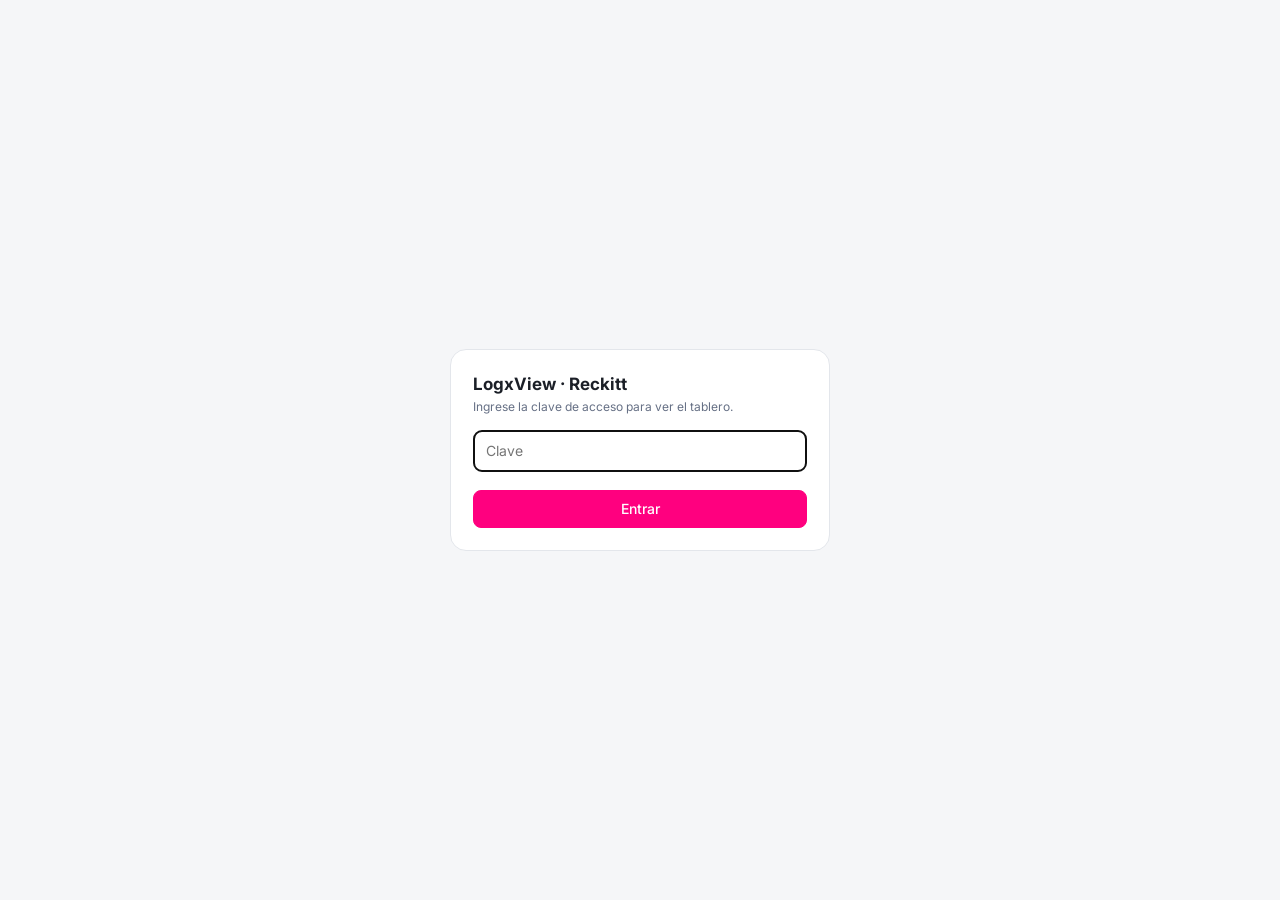
==== commit 580125ea: "Programacion: cada accion con el cuadro de su correo, boton del cuadro completo y la cancelacion de " ====
--- a/index.html
+++ b/index.html
@@ -1630,10 +1630,10 @@
   }
   const hijos = hijosDe(v);
   if (hijos.some(x => !x.placa || !x.fechaUrbano || !x.bodega)) f.push('datos del subviaje');
-  if (!hijos.length && validar(v).some(e => e.campo==='Subviaje')) f.push('revisar si lleva subviaje');
+  if (!hijos.length && validar(v).some(e => e.regla==='subviaje.sospecha')) f.push('revisar si lleva subviaje');
   if (desviosPlan(v).some(d => d.causa==='Sin causa')) f.push('causa de la reprogramación');
   // los errores de la pestaña Errores (sin repetir lo anterior)
-  validar(v).forEach(e => { const t = e.campo.toLowerCase(); if (e.campo!=='Subviaje' && !f.some(x => x.includes(t) || t.includes(x))) f.push(t); });
+  validar(v).forEach(e => { const t = e.campo.toLowerCase(); if (e.regla!=='subviaje.sospecha' && !f.some(x => x.includes(t) || t.includes(x))) f.push(t); });
   return [...new Set(f)];
 }
 // lo que le falta para facturar un viaje terminado (lo completa facturación o el cliente)
@@ -2414,22 +2414,141 @@
   return !!e && new RegExp('(descargue|entrega|descarga)[^.;]{0,40}' + q.replace(/[.*+?^${}()|[\]\\]/g, '\\$&')).test(e);
 }
 
+/* ---------- catálogo de reglas de validar (22-nov, auditoría de acciones, errores y alertas) ----------
+ * Cada hallazgo de validar lleva el CÓDIGO de su regla (e.regla). Quien necesite saber qué alerta es pregunta por el código, nunca por la
+ * etiqueta visible ni por el texto del mensaje (antes: e.campo === 'Subviaje', /vehículo/.test(e.msg); al cambiar una palabra se rompía).
+ * Aquí cada regla declara de qué clase es y CÓMO SE RESUELVE, para que ninguna alerta mande a "abrir el viaje" sin decir qué hacer:
+ *   falta     · falta un dato: se llena en el viaje y la alerta se va sola;
+ *   corregir  · un dato está mal escrito o dos datos se contradicen: se corrige el que está mal;
+ *   paso      · una fecha llegó o venció: se confirma que se hizo o se pone la fecha nueva;
+ *   criterio  · el sistema sospecha y una persona sabe si es cierto. 'resolver' = qué hacer si es cierto; 'no' = cómo se le dice al sistema
+ *               que no aplica ('' = no hay forma: es una alerta sin salida, y la prueba no la deja pasar).
+ * Una regla nueva sin entrada aquí no pasa las pruebas (herramientas/pruebas_reglas.js). */
+const REGLAS_VALIDAR = {
+  'extracosto.nombre': {clase: 'corregir', resolver: 'Cambie el nombre del extracosto por uno de la lista'},
+  'contenedor.malEscrito': {clase: 'corregir', resolver: 'Escriba el contenedor en su casilla (4 letras y 7 números)'},
+  'placa.malEscrito': {clase: 'corregir', resolver: 'Escriba la placa en su casilla'},
+  'sub.vehiculo': {clase: 'falta', resolver: 'Asigne el vehículo del urbano en el subviaje'},
+  'sub.destino': {clase: 'falta', resolver: 'Ponga la bodega final en el subviaje'},
+  'sub.fechaUrbano': {clase: 'falta', resolver: 'Ponga la fecha del urbano en el subviaje'},
+  'tirillaEntrega.cerrado': {clase: 'falta', resolver: 'Suba la tirilla de entrega en puerto'},
+  'tirillaDevolucion.cerrado': {clase: 'falta', resolver: 'Suba la tirilla de devolución del vacío'},
+  'status.invalido': {clase: 'corregir', resolver: 'Ponga el STATUS en Abierto, Cerrado o Cancelado'},
+  'fechaCargue.falta': {clase: 'falta', resolver: 'Ponga la fecha de llenado (EXPO) o de entrega en bodega (IMPO)'},
+  'nac.fechaRecogida': {clase: 'falta', resolver: 'Ponga la fecha de recogida'},
+  'nac.origen': {clase: 'falta', resolver: 'Ponga el lugar de recogida'},
+  'nac.entrega': {clase: 'falta', resolver: 'Ponga el lugar de entrega'},
+  'vehiculo.falta': {clase: 'falta', resolver: 'Asigne vehículo y conductor'},
+  'conductor.falta': {clase: 'falta', resolver: 'Ponga el conductor de la placa'},
+  'fechas.retiroDespuesCargue': {clase: 'corregir', resolver: 'Corrija la fecha de retiro o la de llenado/entrega: una quedó mal escrita'},
+  'patioRetiro.falta': {clase: 'falta', resolver: 'Ponga el patio de retiro del vacío'},
+  'booking.falta': {clase: 'falta', resolver: 'Ponga el booking (EXPO) o el BL (carga suelta)'},
+  'motonave.falta': {clase: 'falta', resolver: 'Ponga la motonave'},
+  'cierreDoc.falta': {clase: 'falta', resolver: 'Ponga la fecha de cierre documental'},
+  'etd.llenadoDespues': {clase: 'corregir', resolver: 'Corrija la fecha de llenado o el ETD: el llenado va antes del zarpe'},
+  'cierreDoc.despuesEtd': {clase: 'corregir', resolver: 'Corrija el cierre documental o el ETD: el cierre va antes del zarpe'},
+  'etd.antesDeEntrega': {clase: 'corregir', resolver: 'Pida a la naviera la fecha nueva de zarpe y póngala en el ETD'},
+  'eta.antesDeEtd': {clase: 'corregir', resolver: 'Corrija la ETA o el ETD: la llegada va después del zarpe'},
+  'seguimiento.sinActualizar': {clase: 'paso', resolver: 'Confirme que el paso se hizo o ponga la fecha nueva con su causa'},
+  'citaIngreso.falta': {clase: 'falta', resolver: 'Pida la cita de ingreso a puerto y póngala en el viaje'},
+  'citaIngreso.despuesCierre': {clase: 'corregir', resolver: 'Pida una cita anterior al cierre documental o corrija la fecha'},
+  'citaIngreso.sinConfirmar': {clase: 'paso', resolver: 'Confirme la cita con el puerto y marque el estado de la cita'},
+  'tirillaEntrega.falta': {clase: 'falta', resolver: 'Suba la tirilla de entrega en puerto'},
+  'pedido.falta': {clase: 'falta', resolver: 'Ponga el número de pedido'},
+  'contenedor.falta': {clase: 'falta', resolver: 'Ponga el número de contenedor'},
+  'unidad.falta': {clase: 'falta', resolver: 'Ponga el tipo de contenedor (20 o 40)'},
+  'puerto.falta': {clase: 'falta', resolver: 'Ponga el puerto de llegada'},
+  'destino.falta': {clase: 'falta', resolver: 'Ponga el destino'},
+  'bodega.falta': {clase: 'falta', resolver: 'Ponga la bodega de entrega'},
+  'fechaLevante.falta': {clase: 'falta', resolver: 'Ponga la fecha de entrega de documentos'},
+  'fechaRetiro.antesDeEta': {clase: 'corregir', resolver: 'Corrija la fecha de retiro o la ETA: el retiro va después de la llegada'},
+  'patioDevolucion.falta': {clase: 'falta', resolver: 'Ponga el patio donde se devuelve el vacío'},
+  'ciudadDevolucion.falta': {clase: 'falta', resolver: 'Ponga la ciudad de devolución del vacío'},
+  'citaDevolucion.falta': {clase: 'falta', resolver: 'Tramite la cita de devolución y póngala en el viaje'},
+  'vacio.vencido': {clase: 'paso', resolver: 'Devuelva el vacío y registre la fecha de devolución'},
+  'vacio.porVencer': {clase: 'paso', resolver: 'Programe la devolución del vacío antes de la fecha límite'},
+  'tirillaDevolucion.falta': {clase: 'falta', resolver: 'Suba la tirilla de devolución del vacío'},
+  'devolucion.antesDelUrbano': {clase: 'corregir', resolver: 'Corrija la fecha de devolución o la del urbano del subviaje'},
+  'entregaPuerto.falta': {clase: 'falta', resolver: 'Ponga la fecha de entrega en puerto (está en la tirilla)'},
+  'observacion.falta': {clase: 'falta', resolver: 'Escriba la observación de status del viaje'},
+  // de criterio: el sistema sospecha. 'no' = cómo se dice que no aplica; '' = alerta sin salida hoy
+  'devolucion.mismoDiaLugar': {clase: 'criterio', resolver: 'Si el contenedor quedó lleno en la bodega: quite la fecha de devolución o cree el subviaje', no: 'Confirme el paso «Vacío devuelto» o suba la tirilla de devolución'},
+  'devolucion.mismoDia': {clase: 'criterio', resolver: 'Si el contenedor quedó lleno en la bodega: quite la fecha de devolución o cree el subviaje', no: 'Confirme el paso «Vacío devuelto» o suba la tirilla de devolución'},
+  // las que siguen se responden en el tablero (respuesta: true): pregunta = lo que se le pregunta a la persona; si / noTxt = los dos botones;
+  // motivos = los de la lista (siempre se puede escribir otro). La respuesta se guarda aparte (pestaña Respuestas), no en el viaje.
+  'subviaje.sospecha': {clase: 'criterio', resolver: 'Si el contenedor pasó por un patio intermedio: cree el subviaje con el botón + Subviaje', no: 'Responda «No lleva subviaje» con el motivo', respuesta: true,
+    pregunta: '¿Lleva subviaje?', si: 'Sí: crear el subviaje', noTxt: 'No lleva subviaje',
+    motivos: ['El contenedor fue directo a la bodega final', 'Quedó en patio, pero sin cambiar de vehículo ni cobrar urbano', 'La palabra de la observación habla de otra cosa']},
+  'patioDevolucion.pareceBodega': {clase: 'criterio', resolver: 'Si es la bodega: cambie el patio por el de la naviera o del puerto donde se devuelve el vacío', no: 'Responda «No: el patio está bien» con el motivo', respuesta: true,
+    pregunta: '¿El patio de devolución es en realidad la bodega?', si: 'Sí: corregir el patio', noTxt: 'No: el patio está bien',
+    motivos: ['El vacío sí se devuelve en ese lugar', 'El nombre se parece, pero es el patio de la naviera o del puerto']},
+  'vehiculo.repetido': {clase: 'criterio', resolver: 'Si la placa quedó en el viaje equivocado: corríjala en ese viaje', no: 'Responda «No: la placa está bien» con el motivo', respuesta: true,
+    pregunta: '¿La placa quedó en el viaje equivocado?', si: 'Sí: corregir la placa', noTxt: 'No: la placa está bien',
+    motivos: ['Es el mismo vehículo en viajes seguidos', 'Son viajes de fechas distintas']},
+  'peso.repetido': {clase: 'criterio', resolver: 'Si el peso quedó en el viaje equivocado: corríjalo con la planilla de cada viaje', no: 'Responda «No: el peso está bien» con el motivo', respuesta: true,
+    pregunta: '¿El peso quedó en el viaje equivocado?', si: 'Sí: corregir el peso', noTxt: 'No: el peso está bien',
+    motivos: ['Es el mismo producto y la misma carga', 'Se revisó la planilla de cada viaje y coincide']},
+  // 23-nov · externa: la evidencia no está en el viaje sino en el cuadro de programación de Reckitt (la trae el tablero, programacion.js
+  // canceladosEnCuadro). `hallazgos` nunca la devuelve; solo usa el catálogo y el almacén de respuestas para poder decir "sigue vigente".
+  'programacion.cancelado': {clase: 'criterio', externa: true, resolver: 'Cancele el viaje con «Cancelar el viaje» (queda a su nombre, con el motivo)', no: 'Responda «No cancelar: sigue vigente» con el motivo', respuesta: true,
+    pregunta: '¿Se cancela este viaje?', si: 'Sí: cancelar el viaje', noTxt: 'No cancelar: sigue vigente',
+    motivos: ['Lo confirmé con Reckitt: el contenedor sigue vigente', 'Reckitt lo volvió a programar']},
+};
+const reglaDe = e => REGLAS_VALIDAR[e && e.regla] || null;
+// las alertas de criterio sin forma de responder "no aplica": debe quedar en 0 (lo vigila herramientas/pruebas_reglas.js)
+const reglasSinSalida = () => Object.keys(REGLAS_VALIDAR).filter(k => REGLAS_VALIDAR[k].clase === 'criterio' && !REGLAS_VALIDAR[k].no);
+
+/* ---------- respuestas a las alertas de criterio (22-nov) ----------
+ * Una alerta de criterio es una pregunta: "¿lleva subviaje?". La persona responde y la pregunta se cierra, igual que una acción.
+ * Las respuestas van en una lista aparte, de solo agregar (pestaña Respuestas de la base: fecha, pendiente, regla, viaje, respuesta,
+ * motivo, usuario, huella); nunca se escribe en la fila del viaje ni se borra nada. Vale la última respuesta de cada pendiente:
+ * 'noAplica' la cierra; 'reabrir' ("Volver a preguntar") la deshace. La huella es lo que la regla vio al responder: si después cambia
+ * (otra palabra en la observación, otro viaje con la misma placa), la respuesta deja de valer y la alerta vuelve a preguntar.
+ * El tablero recibe la lista en window.RESPUESTAS; el backend la deja en RESPUESTAS antes de calcular (Dominio.gs calcularDominio_). */
+const respuestasGuardadas = () => typeof window !== 'undefined' ? (window.RESPUESTAS || []) : (typeof RESPUESTAS !== 'undefined' ? RESPUESTAS : []);
+const idPendiente = (regla, v) => regla + '|' + (v && v.id || '');
+const admiteNoAplica = regla => !!(REGLAS_VALIDAR[regla] && REGLAS_VALIDAR[regla].respuesta);
+// palabras de la observación que hacen sospechar un patio intermedio. En EXPO "en patio" es el retiro normal del vacío: allí solo cuentan
+// paro, bloqueo o almacenamiento (las marcadas IMPO no aplican)
+const PISTAS_SUBVIAJE = [['almacenamiento', /almacenamient/], ['en patio', /\ben patio\b/, 'IMPO'], ['patio donde se entrega o descarga', /\bpatio\b.*\bse (entrega|descarga)\b/, 'IMPO'],
+  ['paro', /\bparo\b/], ['bloqueo', /bloqueo/], ['sin cita', /sin cita/, 'IMPO'], ['problemas en bodega', /problemas en bodega/, 'IMPO']];
+const pistasSubviaje = v => { const t = sinTilde(v.observacion || '').toLowerCase(); return PISTAS_SUBVIAJE.filter(([, re, solo]) => (!solo || v.operacion === solo) && re.test(t)).map(p => p[0]); };
+// lo que la regla vio en el viaje (texto corto y estable)
+function huellaRegla(regla, v){
+  if (regla === 'subviaje.sospecha') return pistasSubviaje(v).join(',');
+  if (regla === 'patioDevolucion.pareceBodega') return compacto(v.patio) + '>' + compacto(v.bodega);
+  if (regla === 'vehiculo.repetido') return limpioId(v.placa) + '>' + vehiculoRepetido(v).map(o => o.id).sort().join(',');
+  if (regla === 'peso.repetido') return String(v.peso || '').replace(/[^\d.,]/g, '') + '>' + pesoRepetido(v).map(o => o.id).sort().join(',');
+  if (regla === 'programacion.cancelado') return compacto(v.booking);   // + '@' + la fecha del correo que lo canceló (regla externa: la pone quien responde)
+  return '';
+}
+// la última respuesta guardada de esa pregunta en ese viaje (null = nadie ha respondido)
+function respuestaDe(regla, v){ const id = idPendiente(regla, v), L = respuestasGuardadas().filter(r => r.pendiente === id); return L.length ? L[L.length - 1] : null; }
+// respondida "no aplica" y lo que la regla vio no ha cambiado: la alerta no sale. Devuelve la respuesta (quién, cuándo, motivo) o null
+function noAplica(regla, v){ if (!admiteNoAplica(regla)) return null; const r = respuestaDe(regla, v); return r && r.respuesta === 'noAplica' && String(r.huella || '') === huellaRegla(regla, v) ? r : null; }
+// respondida "no aplica", pero lo que la regla vio cambió: la alerta vuelve y dice por qué
+function respuestaVencida(regla, v){ if (!admiteNoAplica(regla)) return null; const r = respuestaDe(regla, v); return r && r.respuesta === 'noAplica' && String(r.huella || '') !== huellaRegla(regla, v) ? r : null; }
+// lo que se muestra y se cuenta en todas partes (Bandeja, etiqueta de la tarjeta, Calidad de datos, correo): los hallazgos menos lo respondido
+function validar(v){ return hallazgos(v).filter(e => !noAplica(e.regla, e.v)); }
+// las preguntas ya respondidas "no aplica" de un viaje, con su respuesta (para mostrarlas y poder volver a preguntar)
+const descartadas = v => hallazgos(v).map(e => ({...e, respuesta: noAplica(e.regla, e.v)})).filter(e => e.respuesta);
+
 // cada hallazgo dice "por qué": qué fecha o qué hecho hace que haya que llenarlo ya
-function validar(v){
-  const e = [], add = (sev, campo, msg, tipo = 'Error', porque = '') => e.push({v, sev, campo, msg, tipo, porque});
+function hallazgos(v){
+  const e = [], add = (regla, sev, campo, msg, tipo = 'Error', porque = '') => e.push({v, regla, sev, campo, msg, tipo, porque});
   // extracostos con un nombre que no es de la lista estándar (10-nov): se cambian por el de la lista
   if (!['Cerrado', 'Cancelado'].includes(situacion(v))) { const F = [...new Set(conceptosFueraDeLista(v))];
-    if (F.length) add('Media', 'Extracostos', `Extracosto con un nombre fuera de la lista: ${F.map(c => '"' + c + '"').join(', ')}. Cámbielo por el de la lista`, 'Error', 'Con nombres distintos para el mismo cobro no se puede comparar ni sumar por concepto'); }
+    if (F.length) add('extracosto.nombre', 'Media', 'Extracostos', `Extracosto con un nombre fuera de la lista: ${F.map(c => '"' + c + '"').join(', ')}. Cámbielo por el de la lista`, 'Error', 'Con nombres distintos para el mismo cobro no se puede comparar ni sumar por concepto'); }
   // contenedor o placa escritos en el campo equivocado (pasó en EXPO-009: la placa SYL424 en Contenedor)
   [['contenedor', 'Contenedor'], ['placa', 'Placa']].forEach(([k, nombre]) => { const m = datoMalEscrito(k, v[k]);
-    if (m && !['Cancelado'].includes(situacion(v))) add('Alta', nombre, m, 'Error', 'Con el dato equivocado no se cruzan los correos ni las asignaciones del viaje'); });
+    if (m && !['Cancelado'].includes(situacion(v))) add(k + '.malEscrito', 'Alta', nombre, m, 'Error', 'Con el dato equivocado no se cruzan los correos ni las asignaciones del viaje'); });
   if (v.padre) {
     // subviaje (regla 4, igual que el reporte por correo): vehículo, destino final y fecha del urbano mientras esté abierto
     if (!['Cerrado','Cancelado'].includes(situacion(v))) {
       const p = `${vaciadoSub(v) ? 'El producto (contenedor vaciado)' : 'El contenedor'} está en la bodega de paso${v.patioSub ? ' ' + v.patioSub : ''}: falta programar el urbano al destino final`;
-      if (!v.placa) add('Media','Placa','Subviaje sin vehículo asignado', 'Error', p);
-      if (!v.bodega || v.bodega === v.patioSub) add('Media','Bodega','Subviaje sin destino final', 'Error', p);
-      if (!v.fechaUrbano) add('Media','Fecha urbano','Subviaje sin fecha del urbano', 'Error', p);
+      if (!v.placa) add('sub.vehiculo', 'Media','Placa','Subviaje sin vehículo asignado', 'Error', p);
+      if (!v.bodega || v.bodega === v.patioSub) add('sub.destino', 'Media','Bodega','Subviaje sin destino final', 'Error', p);
+      if (!v.fechaUrbano) add('sub.fechaUrbano', 'Media','Fecha urbano','Subviaje sin fecha del urbano', 'Error', p);
     }
     return e;
   }
@@ -2441,13 +2560,13 @@
   // EXPO cierra con la tirilla de entrega en puerto; IMPO con la tirilla de devolución del vacío
   if (sit==='Cerrado'){
     if (seg && (v.fechaCargue||'') >= inicioSeguimiento() && !reemplazado(v)){
-      if (expo && !v.tirillaEntrega) add('Alta','Tirilla de entrega','Viaje CERRADO sin tirilla de entrega en puerto', 'Error', 'El viaje ya está cerrado: la tirilla es el soporte de la entrega en puerto');
-      if (impo && !esLCL(v) && !v.tirillaDevolucion) add('Alta','Tirilla de devolución','Viaje CERRADO sin tirilla de devolución del vacío', 'Error', 'El viaje ya está cerrado: la tirilla es el soporte de la devolución del vacío');
+      if (expo && !v.tirillaEntrega) add('tirillaEntrega.cerrado', 'Alta','Tirilla de entrega','Viaje CERRADO sin tirilla de entrega en puerto', 'Error', 'El viaje ya está cerrado: la tirilla es el soporte de la entrega en puerto');
+      if (impo && !esLCL(v) && !v.tirillaDevolucion) add('tirillaDevolucion.cerrado', 'Alta','Tirilla de devolución','Viaje CERRADO sin tirilla de devolución del vacío', 'Error', 'El viaje ya está cerrado: la tirilla es el soporte de la devolución del vacío');
     }
     return e;
   }
   // STATUS válidos: Abierto, Cerrado, Cancelado. "Pendiente confirmación" o vacío vienen de la hoja original y esconden el viaje
-  if (!['Abierto','Cerrado','Cancelado'].includes(sit)) add('Alta',C.status,`STATUS "${sit}": debe ser Abierto, Cerrado o Cancelado`, 'Error', 'Con otro STATUS el viaje no sale en la vista inicial ni en el total de abiertos');
+  if (!['Abierto','Cerrado','Cancelado'].includes(sit)) add('status.invalido', 'Alta',C.status,`STATUS "${sit}": debe ser Abierto, Cerrado o Cancelado`, 'Error', 'Con otro STATUS el viaje no sale en la vista inicial ni en el total de abiertos');
   // sin fecha del viaje: si ya se entregó (o devolvió) la fecha existe y solo falta registrarla; si no, no se puede programar nada
   if (!v.fechaCargue && !esNacional(v)) {
     const hecho = expo ? (v.fechaEntregaPuerto || v.tirillaEntrega) : esLCL(v) ? '' : (v.fechaDevolucion || v.tirillaDevolucion);
@@ -2457,7 +2576,7 @@
               : `El vacío ya se devolvió${v.fechaDevolucion ? ' el ' + fd(v.fechaDevolucion) : ''}: la entrega ya ocurrió y falta registrarla para cerrar el viaje`)
       : (expo ? 'Sin esta fecha no se pueden programar el retiro del vacío, el vehículo ni la entrega en puerto'
               : 'Sin esta fecha no se pueden programar el retiro en puerto ni el vehículo');
-    add(hecho ? 'Media' : 'Alta', C.cargue, msg, 'Error', porque);
+    add('fechaCargue.falta', hecho ? 'Media' : 'Alta', C.cargue, msg, 'Error', porque);
   }
   // datos que se completan cerca de la fecha: alerta dentro de su ventana, error si la fecha ya pasó; antes no se piden.
   // Sin fecha del viaje no se piden (ya sale "Sin fecha"): todo lo demás depende de ella.
@@ -2466,65 +2585,65 @@
   const evento = esNacional(v) ? 'la recogida' : v.fechaRetiro ? (expo ? 'el retiro del vacío' : 'el retiro en puerto') : (expo ? 'el llenado' : 'la entrega en bodega');
   const porqueEvento = dias === null ? '' : dias < 0 ? `${evento[0].toUpperCase() + evento.slice(1)} era el ${fd(primerEvento(v))} y el dato no quedó registrado`
     : `Se necesita para ${evento} del ${fd(primerEvento(v))}`;
-  const falta = (ventana, sev, campo, msg) => { if (dias === null || dias > ventana) return;
-    if (dias < 0) add('Alta', campo, msg + cuando, 'Error', porqueEvento); else add(sev, campo, msg + cuando, 'Alerta', porqueEvento); };
+  const falta = (regla, ventana, sev, campo, msg) => { if (dias === null || dias > ventana) return;
+    if (dias < 0) add(regla, 'Alta', campo, msg + cuando, 'Error', porqueEvento); else add(regla, sev, campo, msg + cuando, 'Alerta', porqueEvento); };
   // NACIONAL: lo que se necesita para programar la recogida (fecha, origen, destino) y el vehículo cerca de la fecha
   if (esNacional(v)) {
     const pq = 'Sin este dato no se puede programar la recogida ni el vehículo';
-    if (!v.fechaRetiro) add('Alta', 'Fecha de recogida', 'Sin fecha de recogida', 'Error', pq);
-    if (!v.origen) add('Media', 'Origen', 'Sin lugar de recogida', 'Error', pq);
-    if (!v.bodega && !v.destino) add('Media', 'Lugar de entrega', 'Sin lugar de entrega', 'Error', pq);
-    if (!tieneVehiculo(v)) falta(VENTANAS.placa, urge, 'Placa', 'Sin vehículo asignado');
-    if (tieneVehiculo(v) && !v.conductor) falta(VENTANAS.conductor, 'Media', 'Conductor', 'Placa sin conductor');
-    if (v.fechaRetiro && v.fechaCargue && v.fechaRetiro > v.fechaCargue) add('Alta', 'Fechas', `Recogida (${fd(v.fechaRetiro)}) después de la entrega (${fd(v.fechaCargue)})`, 'Error', 'Las dos fechas se contradicen: una de ellas quedó mal escrita');
+    if (!v.fechaRetiro) add('nac.fechaRecogida', 'Alta', 'Fecha de recogida', 'Sin fecha de recogida', 'Error', pq);
+    if (!v.origen) add('nac.origen', 'Media', 'Origen', 'Sin lugar de recogida', 'Error', pq);
+    if (!v.bodega && !v.destino) add('nac.entrega', 'Media', 'Lugar de entrega', 'Sin lugar de entrega', 'Error', pq);
+    if (!tieneVehiculo(v)) falta('vehiculo.falta', VENTANAS.placa, urge, 'Placa', 'Sin vehículo asignado');
+    if (tieneVehiculo(v) && !v.conductor) falta('conductor.falta', VENTANAS.conductor, 'Media', 'Conductor', 'Placa sin conductor');
+    if (v.fechaRetiro && v.fechaCargue && v.fechaRetiro > v.fechaCargue) add('fechas.retiroDespuesCargue', 'Alta', 'Fechas', `Recogida (${fd(v.fechaRetiro)}) después de la entrega (${fd(v.fechaCargue)})`, 'Error', 'Las dos fechas se contradicen: una de ellas quedó mal escrita');
     return e;
   }
-  if (expo && !v.patio && !pend) falta(VENTANAS.patio, urge, C.patio, 'Patio de retiro sin definir');
-  if (!tieneVehiculo(v) && !pend) falta(VENTANAS.placa, urge, 'Placa', 'Sin vehículo asignado');
-  if (tieneVehiculo(v) && !v.conductor) falta(VENTANAS.conductor, 'Media', 'Conductor', 'Placa sin conductor');
-  if (expo && !v.booking) falta(VENTANAS.booking, pend ? 'Media' : urge, C.booking, 'Sin booking');
-  if (expo && !v.mn) falta(VENTANAS.mn, 'Media', C.mn, 'Sin motonave');
-  if (expo && !pend && !v.cierreDoc) falta(VENTANAS.cierreDoc, 'Media', C.cierre, 'Sin fecha de cierre documental');
+  if (expo && !v.patio && !pend) falta('patioRetiro.falta', VENTANAS.patio, urge, C.patio, 'Patio de retiro sin definir');
+  if (!tieneVehiculo(v) && !pend) falta('vehiculo.falta', VENTANAS.placa, urge, 'Placa', 'Sin vehículo asignado');
+  if (tieneVehiculo(v) && !v.conductor) falta('conductor.falta', VENTANAS.conductor, 'Media', 'Conductor', 'Placa sin conductor');
+  if (expo && !v.booking) falta('booking.falta', VENTANAS.booking, pend ? 'Media' : urge, C.booking, 'Sin booking');
+  if (expo && !v.mn) falta('motonave.falta', VENTANAS.mn, 'Media', C.mn, 'Sin motonave');
+  if (expo && !pend && !v.cierreDoc) falta('cierreDoc.falta', VENTANAS.cierreDoc, 'Media', C.cierre, 'Sin fecha de cierre documental');
   const choque = 'Las dos fechas se contradicen: una de ellas quedó mal escrita';
-  if (v.fechaRetiro && v.fechaCargue && v.fechaRetiro > v.fechaCargue) add('Alta','Fechas',`Retiro (${fd(v.fechaRetiro)}) después del ${impo?'descargue':'llenado'} (${fd(v.fechaCargue)})`, 'Error', choque);
-  if (v.etd && v.fechaCargue && v.fechaCargue >= v.etd) add('Alta','ETD',`Llenado (${fd(v.fechaCargue)}) igual o posterior al ETD (${fd(v.etd)})`, 'Error', choque);
-  if (v.cierreDoc && v.etd && v.cierreDoc > v.etd) add('Media',C.cierre,'Cierre documental después del ETD', 'Error', choque);
+  if (v.fechaRetiro && v.fechaCargue && v.fechaRetiro > v.fechaCargue) add('fechas.retiroDespuesCargue', 'Alta','Fechas',`Retiro (${fd(v.fechaRetiro)}) después del ${impo?'descargue':'llenado'} (${fd(v.fechaCargue)})`, 'Error', choque);
+  if (v.etd && v.fechaCargue && v.fechaCargue >= v.etd) add('etd.llenadoDespues', 'Alta','ETD',`Llenado (${fd(v.fechaCargue)}) igual o posterior al ETD (${fd(v.etd)})`, 'Error', choque);
+  if (v.cierreDoc && v.etd && v.cierreDoc > v.etd) add('cierreDoc.despuesEtd', 'Media',C.cierre,'Cierre documental después del ETD', 'Error', choque);
   // 10-nov: se entregó en puerto después del zarpe estimado → esa fecha ya no puede ser la del zarpe (cambió la motonave o la fecha)
-  if (expo && v.etd && v.fechaEntregaPuerto && v.fechaEntregaPuerto > v.etd) add('Media','ETD',`El zarpe estimado (${fd(v.etd)}) quedó antes de la entrega en puerto (${fd(v.fechaEntregaPuerto)}): pida la fecha nueva de zarpe`, 'Error', 'El contenedor no pudo irse en esa motonave: la naviera cambió la fecha o la motonave');
-  if (v.eta && v.etd && v.eta < v.etd) add('Alta','ETA',`ETA (${fd(v.eta)}) antes del ETD (${fd(v.etd)})`, 'Error', choque);
+  if (expo && v.etd && v.fechaEntregaPuerto && v.fechaEntregaPuerto > v.etd) add('etd.antesDeEntrega', 'Media','ETD',`El zarpe estimado (${fd(v.etd)}) quedó antes de la entrega en puerto (${fd(v.fechaEntregaPuerto)}): pida la fecha nueva de zarpe`, 'Error', 'El contenedor no pudo irse en esa motonave: la naviera cambió la fecha o la motonave');
+  if (v.eta && v.etd && v.eta < v.etd) add('eta.antesDeEtd', 'Alta','ETA',`ETA (${fd(v.eta)}) antes del ETD (${fd(v.etd)})`, 'Error', choque);
   // viaje sin actualizar: se reporta una vez; las reglas que dirían lo mismo (sin cita con el cierre vencido, ETD vencido) se omiten
   const sa = sinActualizar(v);
-  sa.forEach(s => add(s.sev, 'Seguimiento', 'Sin actualizar: ' + s.msg, 'Error', s.porque));
+  sa.forEach(s => add('seguimiento.sinActualizar', s.sev, 'Seguimiento', 'Sin actualizar: ' + s.msg, 'Error', s.porque));
   if (seg && expo && !pend){
     // el contenedor entra a puerto con la cita más cercana, siempre antes del cierre documental
-    if (!sa.length && v.cierreDoc && !v.citaIngreso && !v.fechaEntregaPuerto && diffDias(v.cierreDoc) <= 3) add(diffDias(v.cierreDoc)<=1?'Alta':'Media','Cita de ingreso',`Sin cita de ingreso a puerto (cierre documental ${fd(v.cierreDoc)})`, diffDias(v.cierreDoc) < 0 ? 'Error' : 'Alerta',
+    if (!sa.length && v.cierreDoc && !v.citaIngreso && !v.fechaEntregaPuerto && diffDias(v.cierreDoc) <= 3) add('citaIngreso.falta', diffDias(v.cierreDoc)<=1?'Alta':'Media','Cita de ingreso',`Sin cita de ingreso a puerto (cierre documental ${fd(v.cierreDoc)})`, diffDias(v.cierreDoc) < 0 ? 'Error' : 'Alerta',
       diffDias(v.cierreDoc) < 0 ? `El cierre documental fue el ${fd(v.cierreDoc)}: si el contenedor entró, falta registrar la cita o la entrega` : `El contenedor debe entrar a puerto antes del cierre documental del ${fd(v.cierreDoc)}`);
-    if (v.citaIngreso && v.cierreDoc && v.citaIngreso > v.cierreDoc) add('Alta','Cita de ingreso',`Cita de ingreso (${fd(v.citaIngreso)}) después del cierre documental (${fd(v.cierreDoc)})`, 'Error', `El contenedor debe entrar antes del cierre documental del ${fd(v.cierreDoc)}`);
-    if (v.citaIngreso && !v.fechaEntregaPuerto && diffDias(v.citaIngreso) <= 1 && !/confirm|entreg/i.test(v.estadoCita||'')) add('Media','Estado de la cita',`Cita del ${fd(v.citaIngreso)} sin confirmar`, 'Alerta', `La cita es el ${fd(v.citaIngreso)}`);
-    if (v.fechaEntregaPuerto && !v.tirillaEntrega) add('Media','Tirilla de entrega','Entregado en puerto sin tirilla de entrega', 'Error', `Se entregó en puerto el ${fd(v.fechaEntregaPuerto)}: la tirilla es el soporte de esa entrega`);
+    if (v.citaIngreso && v.cierreDoc && v.citaIngreso > v.cierreDoc) add('citaIngreso.despuesCierre', 'Alta','Cita de ingreso',`Cita de ingreso (${fd(v.citaIngreso)}) después del cierre documental (${fd(v.cierreDoc)})`, 'Error', `El contenedor debe entrar antes del cierre documental del ${fd(v.cierreDoc)}`);
+    if (v.citaIngreso && !v.fechaEntregaPuerto && diffDias(v.citaIngreso) <= 1 && !/confirm|entreg/i.test(v.estadoCita||'')) add('citaIngreso.sinConfirmar', 'Media','Estado de la cita',`Cita del ${fd(v.citaIngreso)} sin confirmar`, 'Alerta', `La cita es el ${fd(v.citaIngreso)}`);
+    if (v.fechaEntregaPuerto && !v.tirillaEntrega) add('tirillaEntrega.falta', 'Media','Tirilla de entrega','Entregado en puerto sin tirilla de entrega', 'Error', `Se entregó en puerto el ${fd(v.fechaEntregaPuerto)}: la tirilla es el soporte de esa entrega`);
   }
   if (seg && impo && !pend){
     // lo que Reckitt pregunta de cada importación
     [['pedido','Pedido','Sin número de pedido'],esLCL(v) ? ['booking','Booking / BL','Sin BL (carga suelta)'] : ['contenedor','Contenedor','Sin número de contenedor'],['unidad','Unidad','Sin tipo de contenedor (20 o 40)'],
      ['puerto','Origen','Sin origen (puerto de llegada)'],['destino','Destino','Sin destino'],['bodega','Bodega','Sin bodega de entrega'],
-     ['fechaLevante','Fecha entrega documentos','Sin fecha de entrega de documentos']].forEach(([k,campo,msg])=>{ if(!v[k]) add('Media',campo,msg, 'Error', 'Reckitt pregunta este dato de cada importación; viene en la instrucción o en la orden de retiro'); });
-    if (v.fechaRetiro && v.eta && v.fechaRetiro < v.eta) add('Alta','Fecha de retiro',`Retiro del lleno (${fd(v.fechaRetiro)}) antes de la ETA (${fd(v.eta)})`, 'Error', choque);
+     ['fechaLevante','Fecha entrega documentos','Sin fecha de entrega de documentos']].forEach(([k,campo,msg])=>{ if(!v[k]) add(k + '.falta', 'Media',campo,msg, 'Error', 'Reckitt pregunta este dato de cada importación; viene en la instrucción o en la orden de retiro'); });
+    if (v.fechaRetiro && v.eta && v.fechaRetiro < v.eta) add('fechaRetiro.antesDeEta', 'Alta','Fecha de retiro',`Retiro del lleno (${fd(v.fechaRetiro)}) antes de la ETA (${fd(v.eta)})`, 'Error', choque);
     const descargado = v.fechaCargue && v.fechaCargue <= HOY;
-    if (!esLCL(v) && patioPareceBodega(v.patio, v)) add('Media','Patio de devolución',`"${v.patio}" parece la bodega de entrega, no el patio donde se devuelve el vacío`, 'Error',
+    if (!esLCL(v) && patioPareceBodega(v.patio, v)) add('patioDevolucion.pareceBodega', 'Media','Patio de devolución',`"${v.patio}" parece la bodega de entrega, no el patio donde se devuelve el vacío`, 'Error',
       'El vacío se devuelve en un patio de la naviera o del puerto; la bodega es donde se descarga la mercancía');
     if (esLCL(v)) { /* carga suelta: no hay vacío que devolver */ }
     else if (!v.fechaDevolucion){
       const yaDescargo = `Se descargó el ${fd(v.fechaCargue)}: el vacío hay que devolverlo`;
-      if (!v.patio && descargado) add('Alta','Patio de devolución','Sin patio de devolución del vacío', 'Error', yaDescargo);
-      else if (!v.patio && dias !== null && dias <= VENTANAS.patioDevolucion) add('Media','Patio de devolución','Sin patio de devolución del vacío' + cuando, 'Alerta', porqueEvento);
-      if (descargado && !v.ciudadDevolucion) add('Media','Ciudad de devolución','Sin ciudad de devolución: no se puede calcular la fecha límite', 'Error', yaDescargo + ' y su plazo depende de la ciudad');
-      if (descargado && !v.citaDevolucion) add('Media','Cita de devolución','Sin cita de devolución del vacío (tramitarla con anticipación)', 'Error', yaDescargo);
+      if (!v.patio && descargado) add('patioDevolucion.falta', 'Alta','Patio de devolución','Sin patio de devolución del vacío', 'Error', yaDescargo);
+      else if (!v.patio && dias !== null && dias <= VENTANAS.patioDevolucion) add('patioDevolucion.falta', 'Media','Patio de devolución','Sin patio de devolución del vacío' + cuando, 'Alerta', porqueEvento);
+      if (descargado && !v.ciudadDevolucion) add('ciudadDevolucion.falta', 'Media','Ciudad de devolución','Sin ciudad de devolución: no se puede calcular la fecha límite', 'Error', yaDescargo + ' y su plazo depende de la ciudad');
+      if (descargado && !v.citaDevolucion) add('citaDevolucion.falta', 'Media','Cita de devolución','Sin cita de devolución del vacío (tramitarla con anticipación)', 'Error', yaDescargo);
       if (v.fechaLimite){
         const d = diffDias(v.fechaLimite);
-        if (d < 0) add('Alta','Devolución del vacío',`Vacío sin devolver: el plazo venció el ${fd(v.fechaLimite)} (${-d} d de demora)`, 'Error', `El plazo venció el ${fd(v.fechaLimite)}: cada día suma demora`);
-        else if (d <= 1) add('Alta','Devolución del vacío',`La devolución del vacío vence ${d===0?'hoy':'mañana'} (${fd(v.fechaLimite)})`, 'Alerta', `El plazo vence el ${fd(v.fechaLimite)}`);
+        if (d < 0) add('vacio.vencido', 'Alta','Devolución del vacío',`Vacío sin devolver: el plazo venció el ${fd(v.fechaLimite)} (${-d} d de demora)`, 'Error', `El plazo venció el ${fd(v.fechaLimite)}: cada día suma demora`);
+        else if (d <= 1) add('vacio.porVencer', 'Alta','Devolución del vacío',`La devolución del vacío vence ${d===0?'hoy':'mañana'} (${fd(v.fechaLimite)})`, 'Alerta', `El plazo vence el ${fd(v.fechaLimite)}`);
       }
-    } else if (!v.tirillaDevolucion) add('Media','Tirilla de devolución','Vacío devuelto sin tirilla de devolución', 'Error', `Se devolvió el ${fd(v.fechaDevolucion)}: la tirilla es el soporte de esa devolución`);
+    } else if (!v.tirillaDevolucion) add('tirillaDevolucion.falta', 'Media','Tirilla de devolución','Vacío devuelto sin tirilla de devolución', 'Error', `Se devolvió el ${fd(v.fechaDevolucion)}: la tirilla es el soporte de esa devolución`);
   }
   // reglas de detección (REGLAS-DETECCION.md): devolución del vacío dudosa y patio intermedio sin subviaje
   const hijos = hijosDe(v), mismo = (a, b) => sinTilde(String(a||'')).toLowerCase().trim() === sinTilde(String(b||'')).toLowerCase().trim();
@@ -2532,29 +2651,41 @@
     // la duda del mismo día se resuelve con la tirilla de devolución o con la confirmación del equipo de esa fecha
     const cDev = confirmacion(v, 'fechaDevolucion'), devConfirmada = cDev && cDev.fuente !== 'anterior';
     if (devConfirmada) { /* ya confirmada: no se vuelve a preguntar */ }
-    else if (v.fechaDevolucion === v.fechaCargue && v.patio && mismo(v.patio, v.bodega)) add('Alta','Fecha de devolución',`Devolución del vacío dudosa: mismo día y mismo lugar de la entrega (${v.bodega}). ¿El contenedor quedó almacenado lleno? Confirmar o crear subviaje`, 'Error', 'Si el contenedor sigue lleno en la bodega, el vacío no se ha devuelto y el plazo sigue corriendo');
-    else if (v.fechaDevolucion === v.fechaCargue) add('Media','Fecha de devolución',`Vacío devuelto el mismo día de la entrega en ${v.bodega||'bodega'}: confirmar que no quedó almacenado lleno`, 'Error', 'Si el contenedor sigue lleno en la bodega, el vacío no se ha devuelto y el plazo sigue corriendo');
+    else if (v.fechaDevolucion === v.fechaCargue && v.patio && mismo(v.patio, v.bodega)) add('devolucion.mismoDiaLugar', 'Alta','Fecha de devolución',`Devolución del vacío dudosa: mismo día y mismo lugar de la entrega (${v.bodega}). ¿El contenedor quedó almacenado lleno? Confirmar o crear subviaje`, 'Error', 'Si el contenedor sigue lleno en la bodega, el vacío no se ha devuelto y el plazo sigue corriendo');
+    else if (v.fechaDevolucion === v.fechaCargue) add('devolucion.mismoDia', 'Media','Fecha de devolución',`Vacío devuelto el mismo día de la entrega en ${v.bodega||'bodega'}: confirmar que no quedó almacenado lleno`, 'Error', 'Si el contenedor sigue lleno en la bodega, el vacío no se ha devuelto y el plazo sigue corriendo');
     // solo los subviajes con el contenedor lleno: si se vació en la bodega de paso, el vacío puede volver antes del urbano
     const llenos = hijos.filter(x => !vaciadoSub(x)), urbano = llenos.map(x=>x.fechaUrbano||'').filter(Boolean).sort().pop();
-    if (llenos.length && (!urbano || v.fechaDevolucion < urbano)) add('Alta','Fecha de devolución','Vacío marcado como devuelto antes del urbano del subviaje', 'Error', `El urbano del subviaje ${urbano ? 'es el ' + fd(urbano) : 'aún no tiene fecha'}: el vacío no puede devolverse antes`);
+    if (llenos.length && (!urbano || v.fechaDevolucion < urbano)) add('devolucion.antesDelUrbano', 'Alta','Fecha de devolución','Vacío marcado como devuelto antes del urbano del subviaje', 'Error', `El urbano del subviaje ${urbano ? 'es el ' + fd(urbano) : 'aún no tiene fecha'}: el vacío no puede devolverse antes`);
   }
   // en EXPO "en patio" es el retiro normal del vacío: allí solo cuentan paro, bloqueo o almacenamiento
-  const intermedio = impo ? /almacenamient|\ben patio\b|\bpatio\b.*\bse (entrega|descarga)\b|\bparo\b|bloqueo|sin cita|problemas en bodega/ : /almacenamient|\bparo\b|bloqueo/;
-  if (!hijos.length && intermedio.test(sinTilde(v.observacion||'').toLowerCase())) add('Media','Subviaje','La observación indica patio intermedio, paro o almacenamiento: crear subviaje si el contenedor no va directo al destino final', 'Error', 'La observación del viaje dice que el contenedor quedó en un patio intermedio');
+  if (!hijos.length && pistasSubviaje(v).length) add('subviaje.sospecha', 'Media','Subviaje','La observación indica patio intermedio, paro o almacenamiento: crear subviaje si el contenedor no va directo al destino final', 'Error', 'La observación del viaje dice que el contenedor quedó en un patio intermedio');
   // fechas que ya pasaron sin que se actualice el estado
   // cuenta la fecha, no la etapa: con la tirilla y sin la fecha el viaje figura como zarpado pero el dato sigue faltando
-  if (!sa.length && expo && v.etd && v.etd < HOY && !v.fechaEntregaPuerto && !['Cerrado','Cancelado'].includes(sit)) add('Media','Fecha de entrega en puerto',`ETD vencido (${fd(v.etd)}) y falta la fecha de entrega en puerto`, 'Error', `El buque zarpó el ${fd(v.etd)}: el contenedor ya debió entregarse en puerto${v.tirillaEntrega ? ' (hay tirilla: la fecha está en ella)' : ''}`);
+  if (!sa.length && expo && v.etd && v.etd < HOY && !v.fechaEntregaPuerto && !['Cerrado','Cancelado'].includes(sit)) add('entregaPuerto.falta', 'Media','Fecha de entrega en puerto',`ETD vencido (${fd(v.etd)}) y falta la fecha de entrega en puerto`, 'Error', `El buque zarpó el ${fd(v.etd)}: el contenedor ya debió entregarse en puerto${v.tirillaEntrega ? ' (hay tirilla: la fecha está en ella)' : ''}`);
   if (primerEvento(v) && primerEvento(v) <= HOY){
-    if (!v.observacion) add('Media',C.obs,'Viaje en curso sin observación de status', 'Error', `El viaje empezó el ${fd(primerEvento(v))}`);
+    if (!v.observacion) add('observacion.falta', 'Media',C.obs,'Viaje en curso sin observación de status', 'Error', `El viaje empezó el ${fd(primerEvento(v))}`);
   }
   // 14-nov (anticipación de errores): el mismo vehículo o el mismo peso exacto en dos viajes abiertos (dos viajes casi gemelos con la misma
   // placa; dos viajes con el mismo peso exacto). Puede ser cierto: por eso es una alerta para revisar, no un error
   if (!['Cerrado', 'Cancelado'].includes(sit)) {
     const rv = vehiculoRepetido(v), rp = pesoRepetido(v);
-    if (rv.length) add('Media', 'Placa', `Revise: el vehículo ${v.placa} está también en ${rv.map(o => o.id).join(' y ')} (abierto, fechas muy cercanas)`, 'Alerta', 'Un mismo vehículo no hace dos viajes abiertos el mismo día: puede ser un dato en el viaje equivocado');
-    if (rp.length) add('Media', 'Peso bruto', `Revise: el peso ${v.peso} kg es exactamente el mismo de ${rp.map(o => o.id).join(' y ')}`, 'Alerta', 'Dos cargas con el mismo peso exacto pueden ser dos viajes con los datos cruzados: confirme con la planilla de cada uno');
+    if (rv.length) add('vehiculo.repetido', 'Media', 'Placa', `Revise: el vehículo ${v.placa} está también en ${rv.map(o => o.id).join(' y ')} (abierto, fechas muy cercanas)`, 'Alerta', 'Un mismo vehículo no hace dos viajes abiertos el mismo día: puede ser un dato en el viaje equivocado');
+    if (rp.length) add('peso.repetido', 'Media', 'Peso bruto', `Revise: el peso ${v.peso} kg es exactamente el mismo de ${rp.map(o => o.id).join(' y ')}`, 'Alerta', 'Dos cargas con el mismo peso exacto pueden ser dos viajes con los datos cruzados: confirme con la planilla de cada uno');
   }
   return e;
+}
+/* ---------- pendientes de un viaje: UNA lista para la Bandeja y el correo (22-nov, auditoría paso 2) ----------
+ * Antes cada pantalla volvía a decidir, con sus propios filtros, qué hallazgo era "falta", cuál "por hacer" y cuál ya estaba cubierto por
+ * otra línea; el correo contaba distinto que la Bandeja. Ahora lo dice el dominio, una vez. Cada pendiente = el hallazgo de validar más:
+ *   id (regla|viaje), clase y resolver (del catálogo) y
+ *   bloque: 'pregunta' (alerta de criterio que se responde) · 'hacer' (lo que viene: conseguir un dato antes de una fecha) ·
+ *           'falta' (un dato que falta o está mal) · '' (no se lista aparte, porque lo cubre otra línea: ver 'cubre');
+ *   cubre:  'seguimiento' (el viaje sin actualizar ya sale como "¿Pasó?" o "Sin actualizar") · 'cobertura' (sin vehículo a 72 h o menos ya
+ *           sale como "Sin vehículo"). */
+function pendientesDeViaje(v){
+  const cobertura = !v.padre && sinCobertura(v);
+  return validar(v).map(e => { const R = reglaDe(e) || {}, cubre = e.regla === 'seguimiento.sinActualizar' ? 'seguimiento' : cobertura && e.regla === 'vehiculo.falta' ? 'cobertura' : '';
+    return {...e, id: idPendiente(e.regla, v), clase: R.clase || '', resolver: R.resolver || '', cubre, bloque: cubre ? '' : admiteNoAplica(e.regla) ? 'pregunta' : e.tipo === 'Alerta' ? 'hacer' : 'falta'}; });
 }
 // días de demora del vacío IMPO: desde la fecha límite hasta la devolución (o hoy si no se ha devuelto)
 const demora = v => v.fechaLimite ? Math.max(0, diffDias(v.fechaDevolucion || HOY) - diffDias(v.fechaLimite)) : null;
@@ -2647,19 +2778,47 @@
 // solo si d no trae ninguno de esos, por la placa
 // contenedor de verdad: 4 letras y 7 dígitos (MRSU5008340). Uno mal escrito o con dos números juntos no cuenta
 const contenedorReal = x => { const c = limpioId(x); return /^[A-Z]{4}\d{7}$/.test(c) ? c : ''; };
+// 22-nov (auditoría, regla general): no todos los datos identifican igual.
+//   · ÚNICOS: contenedor, RBHY y OBD son de UN solo viaje. Si uno coincide, el dato es de ese viaje, aunque otro venga distinto
+//     (cambio o corrección de contenedor con el mismo RBHY: sigue siendo el mismo viaje).
+//   · DE GRUPO: pedido, DO y booking / BL los comparten varios viajes (un pedido con dos contenedores, un booking con tres). Ligan
+//     solo si ningún dato único dice lo contrario: dos contenedores reales distintos son dos viajes distintos (pedido 11682).
+// Antes cualquier dato igual ligaba, y el pedido juntaba el contenedor 2 con el viaje del contenedor 1.
+const CLAVES_UNICAS = ['contenedor', 'rbhy', 'obd'], CLAVES_GRUPO = ['do', 'booking'];
+// "PEND" o "Sin info" en los dos lados, o un "1", no son un dato que ligue una acción con un viaje (19-nov)
+const ligaDato = (a, b) => mismoDato(a, b) && textoReal(a) && !/^pte/i.test(String(a).trim()) && compacto(a).length >= 4;
 function coincide(v, d){
   if (!v || !d) return false;
   if (d.viajeId && v.id === d.viajeId) return true;
-  // 22-nov (pedido 11682, dos contenedores): un pedido con varios contenedores es un viaje por contenedor y todos comparten pedido y DO.
-  // El pedido y el DO ligaban el contenedor 2 con el viaje del contenedor 1 y no se podía crear: dos contenedores distintos son viajes distintos.
-  const cv = contenedorReal(v.contenedor), cd = contenedorReal(d.contenedor);
-  if (cv && cd && cv !== cd) return false;
+  if (CLAVES_UNICAS.some(k => ligaDato(v[k], d[k]))) return true;
+  // ningún dato único coincide: si los dos traen el mismo dato único con valores distintos, es OTRA unidad del mismo pedido o booking
+  // (dos contenedores del pedido 11682; dos RBHY del mismo booking). Un dato sin llenar ("PEND", vacío) no separa.
+  const cv = contenedorReal(v.contenedor), cd = contenedorReal(d.contenedor), lleno = x => textoReal(x) && !/^pte/i.test(String(x).trim()) && compacto(x).length >= 4;
+  if ((cv && cd && cv !== cd) || ['rbhy', 'obd'].some(k => lleno(v[k]) && lleno(d[k]) && !mismoDato(v[k], d[k]))) return false;
   const ped = pedidosDe(v.pedido), pedD = [...pedidosDe(d.pedido), ...pedidosDe(d.booking)];
-  // 19-nov (revisión): "PEND" o "Sin info" en los dos lados, o un "1", no son un dato que ligue una acción con un viaje
-  const liga = (a, b) => mismoDato(a, b) && textoReal(a) && !/^pte/i.test(String(a).trim()) && compacto(a).length >= 4;
-  if (CLAVES_VIAJE.some(k => liga(v[k], d[k])) || pedD.some(p => ped.includes(p))) return true;
+  if (CLAVES_GRUPO.some(k => ligaDato(v[k], d[k])) || pedD.some(p => ped.includes(p))) return true;
   const fuerte = d.viajeId || compacto(d.pedido) || CLAVES_VIAJE.some(k => textoReal(d[k]) && compacto(d[k]));
-  return !fuerte && liga(v.placa, d.placa);
+  return !fuerte && ligaDato(v.placa, d.placa);
+}
+/* El dato d (un correo, una acción, un documento) frente a la base, con un resultado que se puede nombrar (antes solo "el primero que coincida"):
+ *   'viaje'    es de UN viaje: por su id, por un dato único, o porque solo un viaje vigente comparte su pedido / DO / booking;
+ *   'falta'    el pedido / DO / booking existe, pero d trae un contenedor que ninguno de sus viajes tiene: falta crear ese viaje;
+ *   'ambiguo'  varios viajes vigentes comparten el pedido / DO / booking y d no dice de cuál es: una persona elige (no se adivina);
+ *   'ninguno'  nada en la base coincide.
+ * → {tipo, viaje (el de siempre: viajeDe), viajes (todos los que coinciden)} */
+function resolverDato(d, lista){
+  const L = lista || viajes, V = viajesDe(d, L), viaje = (d && d.viajeId && L.find(v => v.id === d.viajeId)) || V[0] || null;
+  if (d && d.viajeId && L.some(v => v.id === d.viajeId)) return {tipo: 'viaje', viaje, viajes: V};
+  const unicos = V.filter(v => CLAVES_UNICAS.some(k => ligaDato(v[k], d[k])));
+  if (unicos.length) return {tipo: 'viaje', viaje, viajes: V};
+  const cd = contenedorReal(d && d.contenedor);
+  if (!V.length) {
+    // ningún viaje coincide; si d trae un contenedor nuevo de un pedido / DO / booking que sí está en la base, lo que falta es ese viaje
+    const sinCont = Object.assign({}, d, {contenedor: '', viajeId: ''}), grupo = cd ? L.filter(v => !v.padre && situacion(v) !== 'Cancelado' && coincide(v, sinCont)) : [];
+    return grupo.length ? {tipo: 'falta', viaje: null, viajes: grupo} : {tipo: 'ninguno', viaje: null, viajes: []};
+  }
+  const vig = V.filter(v => vigente(v) && !v.padre);
+  return vig.length > 1 ? {tipo: 'ambiguo', viaje, viajes: V} : {tipo: 'viaje', viaje, viajes: V};
 }
 // viajes del dato: primero los vigentes (con el mismo booking puede haber una versión cerrada y la vigente)
 const vigente = v => !['Cerrado','Cancelado'].includes(situacion(v));
@@ -2684,10 +2843,14 @@
 // 22-nov: los contenedores de pedidos IMPO que ya tienen viaje pero a los que les falta el de otro contenedor. docs = {DO o pedido: [contenedores]}
 // (pestaña "Documentos IMPO", leídos de los PDF del correo; el servidor los manda al equipo). Solo carga en contenedor: la carga suelta (LCL) no cuenta.
 // → [{contenedor, pedido, do, primero (el viaje que ya existe), total}]. Con ellos la Bandeja pone una línea "Crear viaje" por contenedor, a la vista de todos.
+const DIAS_CERRADO_RECIENTE = 21;
 function contenedoresSinViaje(lista, docs){
   const DI = {}; Object.keys(docs || {}).forEach(k => { DI[limpioId(k)] = docs[k]; });
   const out = [], vistos = new Set(), L = lista || viajes;
-  L.filter(v => v.operacion === 'IMPO' && !v.padre && vigente(v) && !esPrueba(v) && !esLCL(v) && (v.pedido || v.do)).forEach(v => {
+  // 22-nov (auditoría): también los viajes cerrados hace poco. Antes, al cerrar el primer viaje del pedido, la línea del contenedor que
+  // faltaba desaparecía sin que nadie lo hubiera creado. Los cerrados viejos no cuentan (historia anterior al tablero).
+  const reciente = v => vigente(v) || (situacion(v) === 'Cerrado' && (f => !!f && diffDias(f) >= -DIAS_CERRADO_RECIENTE)(fechaPaso(v, 'fechaDevolucion') || fechaPaso(v, 'fechaCargue') || fechaPaso(v, 'fechaRetiro')));
+  L.filter(v => v.operacion === 'IMPO' && !v.padre && reciente(v) && !esPrueba(v) && !esLCL(v) && (v.pedido || v.do)).forEach(v => {
     const cs = DI[limpioId(v.do)] || DI[limpioId(v.pedido)]; if (!cs || cs.length < 2) return;
     contenedoresQueFaltan({pedido: v.pedido, do: v.do, contenedores: cs}, L).forEach(c => { if (vistos.has(c)) return; vistos.add(c);
       out.push({contenedor: c, pedido: v.pedido || '', do: v.do || '', primero: v.id, total: cs.length}); });
@@ -2698,7 +2861,15 @@
 /* ---------- acciones de LogxIA (bitácora): su viaje y si el avance del viaje ya las muestra hechas ----------
    Las usan el tablero (Acciones, Mi turno, ventana del viaje) y el backend (resumen del día), con la misma regla. */
 // datos de la acción más los de su correo (datosNuevos: pedido, DO, contenedor… de un viaje nuevo o por aprobar)
-const datosNuevosDe = b => { try { return JSON.parse(b.datosNuevos || '{}'); } catch(e) { return {}; } };
+/* 22-nov (auditoría paso 5): LogxIA dice de qué TIPO es la acción con una palabra de una lista cerrada, en datosNuevos.tipoAccion. Con ella el
+ * tablero no adivina por la redacción, que cambia en cada correo (el 22-nov no reconoció un "crear viaje"). Si la acción trae un tipo de la
+ * lista, manda el tipo; si no lo trae o dice 'otro' (acciones viejas, o LogxIA no lo supo), se lee el texto como antes. tipoAccion no es un
+ * dato del viaje: datosNuevosDe lo quita. */
+const TIPOS_ACCION = ['crearViaje', 'asignarVehiculo', 'programacion', 'reprogramacion', 'otro'];
+const leerDatosNuevos = b => { try { const d = JSON.parse(b && b.datosNuevos || '{}'); return d && typeof d === 'object' ? d : {}; } catch(e) { return {}; } };
+const tipoExplicito = b => { const t = leerDatosNuevos(b).tipoAccion; return TIPOS_ACCION.includes(t) ? t : ''; };
+const esTipoAccion = (b, tipo, porTexto) => { const t = tipoExplicito(b); return t === tipo || ((!t || t === 'otro') && !!porTexto); };
+const datosNuevosDe = b => { const d = leerDatosNuevos(b); delete d.tipoAccion; return d; };
 const datoDeAccion = b => { const dn = datosNuevosDe(b); return Object.assign({}, dn, b, {pedido: b.pedido || dn.pedido, do: b.do || dn.do, contenedor: b.contenedor || dn.contenedor}); };
 // viaje creado desde la acción: su observación lleva el id de la acción ("Acción LX-0185 · correo de…", ej. el viaje nacional)
 const viajeCreadoDeAccion = (b, lista) => !b || !b.id ? null
@@ -2713,7 +2884,7 @@
 // acción que pide crear un viaje que ya está en la base (mismo booking, contenedor, DO, RBHY, OBD o pedido; nunca solo la
 // placa): no se ofrece crearlo otra vez (quedaría repetido); la acción dice cuál es y el equipo la cierra con un clic.
 // Cuenta también un viaje CERRADO (ya se hizo y hasta se facturó: pasó con EXPO-001 y la acción LX-0060); uno cancelado no
-const pideCrearViaje = b => /(^|:\s*)crear (en el tablero )?(el )?viaje|crear viaje nuevo/i.test(b.accion);
+const pideCrearViaje = b => esTipoAccion(b, 'crearViaje', /(^|:\s*)crear (en el tablero )?(el )?viaje|crear viaje nuevo/i.test(b.accion));
 function yaCreado(b, lista){
   if (!pideCrearViaje(b)) return null;
   const d = datoDeAccion(b), fuerte = d.viajeId || compacto(d.pedido) || CLAVES_VIAJE.some(k => compacto(d[k]));
@@ -3849,6 +4020,7 @@
     window.MODO_CLIENTE = !j.interno;
     window.BITACORA = j.bitacora || [];
     window.TURNO = j.turno || [];
+    window.RESPUESTAS = j.respuestas || [];   // respuestas del equipo a las alertas de criterio (respuestas.js; dominio validar)
     window.CARGAS = j.cargas || [];   // la última carga confirmada de cada viaje EXPO, con su documento (controles.js)
     window.NOVEDADES = j.novedades || [];   // novedades de cada viaje, con hora y autor (novedades.js)
     window.PREGUNTAS = j.preguntas || [];   // preguntas al agente LogxIA (preguntas.js)
@@ -4204,7 +4376,7 @@
 const ATAJOS = [
   // la acción trae datos de su correo por aprobar (propuestas.js): se aplican y la acción se cierra, sin abrir el viaje
   ['aplicar', b => `✔ Guardar ${datosDeAccion(b).length} dato${datosDeAccion(b).length === 1 ? '' : 's'} en el viaje`, b => datosDeAccion(b).length > 0, b => aplicarAccion(b)],
-  ['programacion', '📋 Revisar la programación', b => /programaci[oó]n/i.test(b.accion) && /programaci[oó]n/i.test(b.asunto + ' ' + b.resumen), b => atajoProgramacion(b)],
+  ['programacion', '📋 Revisar la programación', b => esTipoAccion(b, 'programacion', /programaci[oó]n/i.test(b.accion) && /programaci[oó]n/i.test(b.asunto + ' ' + b.resumen)), b => atajoProgramacion(b)],
   ['propuestas', '✔ Ver los datos del correo', b => /Llenar datos desde correos/i.test(b.accion) && !pareceHecha(b), () => abrirPropuestas()],   // si ya están en el viaje, no queda nada que revisar
   // pedido de la operación NACIONAL (estibas de ERCOL…): formulario del viaje nacional con lo que dice el correo (nacional.js)
   ['nacional', '＋ Crear viaje nacional', b => operacionAccion(b) === 'NACIONAL' && !viajeDeAccion(b) && !viajeNacionalDe(b) && !/^sin acci/i.test(b.accion || ''), b => nuevoNacional(b)],
@@ -4429,7 +4601,7 @@
     {id: 'cob', filas: cob.map(v => ({k: 'cob|' + v.id, tipo: 'cob', v, roja: true}))},
     {id: 'cli', filas: (window.BITACORA || []).filter(b => b.estadoAccion !== 'Hecha' && areaDe(b) === 'Operaciones')
        .map(b => ({k: 'a' + b.id, tipo: 'accion', b, v: viajeDeAccion(b), roja: pedidoRojo(b)}))},
-    {id: 'dat', filas: V.map(v => ({k: 'd' + v.id, tipo: 'dato', v, e: validar(v).filter(e => e.tipo !== 'Alerta' && e.campo !== 'Seguimiento').sort((a, b) => SEV(a) - SEV(b))}))
+    {id: 'dat', filas: V.map(v => ({k: 'd' + v.id, tipo: 'dato', v, e: validar(v).filter(e => e.tipo !== 'Alerta' && e.regla !== 'seguimiento.sinActualizar').sort((a, b) => SEV(a) - SEV(b))}))
        .filter(x => x.e.length)},
     ...(CIERRE_DIA && r && r.n === RONDAS.length ? [{id: 'cie', filas: [...V.map(v => ({k: 'man|' + v.id, tipo: 'man', v, h: hitosDe(v).filter(h => diffDias(h.f) === 1 && h.que !== 'Cierre documental')})).filter(x => x.h.length),
        {k: 'nota', tipo: 'nota'}]}] : []),
@@ -5133,7 +5305,7 @@
     <div class="cab"><div style="display:flex;gap:8px;align-items:baseline;flex-wrap:wrap">
       ${tagNuevo(v)}<span class="op ${v.operacion}">${v.operacion}</span><b>${esc(v.empresa||'Empresa sin definir')} · ${esc(ref)}</b>
       <span class="sub">${esc([v.solicitante && 'Solicita '+v.solicitante, v.fwd].filter(Boolean).join(' · '))}</span></div>
-      <span class="tg" style="background:color-mix(in srgb, ${col} 15%, transparent);color:${col}">${esc(ahoraTxt)}</span>${etiquetaSinActualizar(v)}${etiquetaPorConfirmar(pend)}${!window.MODO_CLIENTE && pendientesOps(v).length ? `<span class="tg" style="background:color-mix(in srgb, var(--warn) 15%, transparent);color:var(--warn)" title="Lo que operaciones debe completar">Falta (operaciones): ${esc(pendientesOps(v).join(' · '))}</span>` : ''}${!window.MODO_CLIENTE && pendientesFact(v).length ? `<span class="tg" style="background:color-mix(in srgb, var(--muted) 15%, transparent);color:var(--muted)" title="Para poder facturarlo">Falta (facturación): ${esc(pendientesFact(v).join(' · '))}</span>` : ''}${!window.MODO_CLIENTE && notaHermanos(v) ? `<span class="tg" style="background:color-mix(in srgb, var(--warn) 15%, transparent);color:var(--warn)" title="Otro contenedor de la misma referencia ya tiene este dato; cada contenedor lleva el suyo">${esc(notaHermanos(v))}</span>` : ''}</div>
+      <span class="tg" style="background:color-mix(in srgb, ${col} 15%, transparent);color:${col}">${esc(ahoraTxt)}</span>${etiquetaSinActualizar(v)}${etiquetaPorConfirmar(pend)}${!window.MODO_CLIENTE && faltaOpsSinPreguntas(v).length ? `<span class="tg" style="background:color-mix(in srgb, var(--warn) 15%, transparent);color:var(--warn)" title="Lo que operaciones debe completar">Falta (operaciones): ${esc(faltaOpsSinPreguntas(v).join(' · '))}</span>` : ''}${etiquetasPregunta(v)}${!window.MODO_CLIENTE && pendientesFact(v).length ? `<span class="tg" style="background:color-mix(in srgb, var(--muted) 15%, transparent);color:var(--muted)" title="Para poder facturarlo">Falta (facturación): ${esc(pendientesFact(v).join(' · '))}</span>` : ''}${!window.MODO_CLIENTE && notaHermanos(v) ? `<span class="tg" style="background:color-mix(in srgb, var(--warn) 15%, transparent);color:var(--warn)" title="Otro contenedor de la misma referencia ya tiene este dato; cada contenedor lleva el suyo">${esc(notaHermanos(v))}</span>` : ''}</div>
     ${lineaNovedad(v)}
     ${rutaMovil(v, P, n, Math.min(nIcono, P.length - 1), gG)}
     <div class="cuerpo"><div>
@@ -7112,10 +7284,82 @@
 // crear y cuántos con cambios de fecha. Para eso el tablero pide los cuadros al servidor por detrás (consulta liviana, v197) y los
 // guarda 10 minutos; con ellos a la mano, el cuadro además abre al instante.
 const traerCuadrosProg = async () => (await fetch(CFG.SHEETS_API_URL + '?formato=json&que=programacion&clave=' + encodeURIComponent(claveActual()))).json();
-let CUADROS_PROG = null, cuadrosProgPidiendo = false;   // {correos, t}
+let CUADROS_PROG = null, cuadrosProgPidiendo = false;   // {correos: el cuadro completo vigente de cada mes, versiones: todos los leídos (también los parciales), cancelaciones: las de cuadros anteriores, sinLeer, t}
 const CUADROS_PROG_MIN = 10;
-const cuadroDeAccion = (correos, b) => { const nMes = MESES_LARGO.findIndex(m => minus(b.asunto + ' ' + b.accion).includes(m));
-  return correos.find(p => Number(String(p.programacion[0].fechaCargue || '').slice(5, 7)) === nMes + 1) || correos[0]; };
+const guardarCuadrosProg = j => { CUADROS_PROG = {correos: j.correos, versiones: Array.isArray(j.versiones) ? j.versiones : j.correos, cancelaciones: Array.isArray(j.cancelaciones) ? j.cancelaciones : [], sinLeer: Array.isArray(j.sinLeer) ? j.sinLeer : [], t: Date.now()}; };
+const versionesProg = () => (CUADROS_PROG && (CUADROS_PROG.versiones || CUADROS_PROG.correos)) || [];
+const claveCuadro = c => c.clave || 'PROG|' + String(((c.programacion || [])[0] || {}).fechaCargue || '').slice(0, 7);   // el mes del cuadro
+const mesDeCuadro = c => MES[Number(claveCuadro(c).slice(-2)) - 1] || '';   // "noviembre"
+const esVigente = c => (((CUADROS_PROG || {}).correos) || []).some(x => claveCuadro(x) === claveCuadro(c) && horaCuadro(x) === horaCuadro(c));
+// ya ejecutado (o cerrado sin ser una reprogramación): la programación solo le anota el mes; y no se cancela sin confirmar
+const progTerminado = v => terminoTransporte(v) || situacion(v) === 'Cerrado' && !/reprogram/i.test(v.observacion || '');
+/* 23-nov (tarde) · "¿Se cancela este viaje?": lo que Reckitt marcó CANCELADO se queda a la vista hasta que alguien lo atienda.
+ * Jhonier, al cancelar, BORRA la fila del cuadro siguiente: a las 5:08 p. m. mandó otro cuadro completo sin los dos Salvador que había cancelado a las
+ * 9:55, nadie los había cancelado en el tablero y el aviso desapareció. Ahora la cancelación de un cuadro anterior (el servidor las manda en
+ * `cancelaciones`, solo con booking) sigue saliendo mientras el viaje de ese booking esté abierto, hasta que pase una de tres cosas: el viaje se
+ * cancela; un cuadro posterior vuelve a traer el booking con fecha; o alguien responde «No cancelar: sigue vigente» con el motivo (almacén de
+ * respuestas, regla externa 'programacion.cancelado'; la respuesta vale para ESE correo: si Reckitt lo vuelve a cancelar en otro, se pregunta otra vez). */
+const REGLA_CANCELADO = 'programacion.cancelado';
+const huellaCancelado = (v, cuadro) => huellaRegla(REGLA_CANCELADO, v) + '@' + String((cuadro || {}).fecha || '');
+const sigueVigente = (v, cuadro) => { const r = respuestaDe(REGLA_CANCELADO, v); return r && r.respuesta === 'noAplica' && String(r.huella || '') === huellaCancelado(v, cuadro) ? r : null; };
+/* 23-nov (Jhonier mandó a las 9:55 el cuadro completo, con Salvador CANCELADO, y a las 11:15 "Adjunto reserva de Guatemala" con una tabla de 2
+ * filas; las tres tarjetas de programación mostraron Guatemala y los cancelados dejaron de verse): cada acción se compara con el cuadro de SU correo.
+ *   suCuadro        el cuadro que trajo el correo de la acción: por el id del mensaje y, si no, por la hora del correo (15 minutos);
+ *   cuadroDeAccion  si ese cuadro es PARCIAL (el servidor lo marca: menos de la mitad de las filas del completo), ese mismo; si es completo, o
+ *                   no se sabe cuál es, el completo vigente de su mes (un completo posterior reemplaza al anterior, como siempre);
+ *   compararVigente a la comparación de un cuadro le pone encima lo que los cuadros POSTERIORES de su mes dicen de sus viajes: un parcial no
+ *                   reemplaza al completo, solo cambia las filas que trae, y ninguna tarjeta propone un dato que un correo más nuevo ya cambió. */
+const suCuadro = b => { const V = versionesProg(), id = String((b || {}).mensajeId || '');
+  const ta = /T\d\d:\d\d/.test(String((b || {}).fechaCorreo || '')) ? new Date(b.fechaCorreo).getTime() || 0 : 0, lejos = c => Math.abs(horaCuadro(c) - ta);
+  return (id && V.find(c => c.msgId === id || (c.repetidos || []).includes(id))) || (ta && V.filter(c => lejos(c) <= 15 * 60e3).sort((x, y) => lejos(x) - lejos(y))[0]) || null; };
+function cuadroDeAccion(b){
+  const correos = (CUADROS_PROG || {}).correos || [], suyo = suCuadro(b);
+  if (suyo && suyo.parcial) return suyo;
+  const nMes = MESES_LARGO.findIndex(m => minus(b.asunto + ' ' + b.accion).includes(m));
+  return (suyo && correos.find(c => claveCuadro(c) === claveCuadro(suyo))) || correos.find(c => Number(claveCuadro(c).slice(-2)) === nMes + 1) || correos[0];
+}
+const posteriores = c => versionesProg().filter(x => (x.programacion || []).length && claveCuadro(x) === claveCuadro(c) && horaCuadro(x) > horaCuadro(c)).sort((x, y) => horaCuadro(x) - horaCuadro(y));
+function compararVigente(c){
+  const R = compararProgramacion(c), n0 = R.filas.length;
+  const iFila = id => R.filas.findIndex(f => f.v && f.v.id === id), iCan = id => R.cancelados.findIndex(x => x.v && x.v.id === id);
+  R.con = [];   // los cuadros posteriores que cambiaron algo de este
+  posteriores(c).forEach(n => {
+    let N, toco = false; try { N = compararProgramacion(n); } catch(e) { return; }
+    // en un cuadro parcial solo entra lo que el posterior dice de SUS viajes; en el completo entra todo (es la programación del mes)
+    N.filas.forEach(f => {
+      const g = {...f, de: n}, i = f.v ? iFila(f.v.id) : R.filas.findIndex(x => !x.v && x.de !== n && compacto(x.r.pais) === compacto(f.r.pais) && compacto(x.r.unidad) === compacto(f.r.unidad));
+      const j = f.v ? iCan(f.v.id) : -1;
+      if (i >= 0) R.filas[i] = {...g, r: {...g.r, n: R.filas[i].r.n}};   // conserva el número de fila del cuadro que se está mirando
+      else if (j >= 0) { R.cancelados.splice(j, 1); R.filas.push(g); } else if (!c.parcial) R.filas.push(g); else return;
+      toco = true;
+    });
+    (N.cancelados || []).forEach(x => {
+      if (!x.v) return;
+      const g = {...x, de: n}, i = iFila(x.v.id), j = iCan(x.v.id);
+      if (i >= 0) { R.filas.splice(i, 1); R.cancelados.push(g); } else if (j >= 0) R.cancelados[j] = g; else if (!c.parcial) R.cancelados.push(g); else return;
+      toco = true;
+    });
+    if (toco) R.con.push(n);
+  });
+  // en el cuadro vigente del mes: las cancelaciones de cuadros anteriores que este ya no trae (ni CANCELADO ni con fecha)
+  if (!c.parcial && esVigente(c)) (CUADROS_PROG.cancelaciones || []).filter(k => k.clave === claveCuadro(c) && horaCuadro(k) < horaCuadro(c)).forEach(k => {
+    const v = viajes.find(x => x.operacion === 'EXPO' && !x.padre && situacion(x) !== 'Cancelado' && compacto(x.booking) === compacto(k.booking));
+    if (!v || iFila(v.id) >= 0 || iCan(v.id) >= 0) return;
+    R.cancelados.push({r: {n: '', fecha: 'CANCELADO', pais: k.pais, unidad: k.unidad, booking: k.booking}, v, conMovimiento: progTerminado(v) || !!v.placa, de: {...k, programacion: [], programacionSinFecha: []}, anterior: true});
+  });
+  // lo que alguien respondió «No cancelar: sigue vigente» (para ese mismo correo) no se ofrece cancelar; queda aparte, con quién y por qué
+  R.siguenVigentes = [];
+  R.cancelados = R.cancelados.filter(x => { const r = x.v && sigueVigente(x.v, x.de || c); if (r) R.siguenVigentes.push({...x, de: x.de || c, respuesta: r}); return !r; });
+  R.fuera = R.fuera.filter(v => iFila(v.id) < 0 && iCan(v.id) < 0);
+  if (R.con.length) {
+    R.cuadre = {...R.cuadre, filas: R.filas.length === n0 ? R.cuadre.filas : R.filas.length, contenedores: R.filas.length, enBase: R.filas.filter(f => f.v && f.accion !== 'anulado').length,
+      nuevos: R.filas.filter(f => f.accion === 'crear').length, anulados: R.filas.filter(f => f.accion === 'anulado').map(f => f.v)};
+  }
+  return R;
+}
+// de dónde sale una comparación, para decirlo en la tarjeta y en la ventana
+const deCuadroTxt = (c, R) => `cuadro del ${cuadroTxt(c)}` + (c.parcial ? ` (este correo trae solo ${c.programacion.length} ${c.programacion.length === 1 ? 'fila' : 'filas'})` : '')
+  + (((R || {}).con || []).length ? `, con lo que cambió el del ${R.con.map(cuadroTxt).join(' y el del ')}` : '');
 let cuadrosProgPromesa = null;
 // 19-nov (revisión): quien llega mientras hay una consulta en curso espera esa misma (antes recibía undefined al instante y seguía sin cuadros)
 function pedirCuadrosProg(){
@@ -7126,45 +7370,84 @@
 }
 async function pedirCuadrosProgYa(){
   try { const j = await traerCuadrosProg();
-    if (j && j.ok && Array.isArray(j.correos) && j.correos.every(x => x.programacion && x.programacion.length)) { CUADROS_PROG = {correos: j.correos, t: Date.now()};
+    if (j && j.ok && Array.isArray(j.correos) && j.correos.every(x => x.programacion && x.programacion.length)) { guardarCuadrosProg(j);
       // se repinta la Bandeja cuando no haya una ventana abierta (19-nov: con "¿Quién eres?" abierta no se repintaba y los cancelados no salían hasta el siguiente cambio)
       const repintar = n => { if (typeof renderBandeja !== 'function') return; if (!document.querySelector('.ov.open')) renderBandeja(); else if (n < 40) setTimeout(() => repintar(n + 1), 3000); };
       repintar(0); } } catch(x) {}
   setTimeout(() => { cuadrosProgPidiendo = false; }, CUADROS_PROG_MIN * 60e3);   // no más de una consulta cada 10 minutos
 }
+/* 23-nov (LX-0651: la tarjeta mostró "EXPO-037 llenado 23-nov → 2-dic" y «Guardar», con el cuadro del 20-nov, aunque la acción era del correo
+ * del 23-nov, que el servidor no había podido leer): la comparación siempre dice de qué cuadro sale y nunca pasa por vigente si es vieja.
+ *   'sinLeer'   el servidor avisa de un correo de programación MÁS NUEVO que ese cuadro y que no pudo leer: no se ofrece guardar;
+ *   'posterior' la acción viene de un correo posterior al cuadro (más de 15 min): se avisa y nada queda marcado de antemano. */
+const horaCuadro = c => new Date(String((c || {}).fecha || '') + ':00-05:00').getTime() || 0;   // la fecha del cuadro viene en hora de Colombia, sin zona
+const horaTxt = hm => { const [h, m] = String(hm || '').split(':').map(Number); return isNaN(h) ? '' : `${h % 12 || 12}:${String(m || 0).padStart(2, '0')} ${h < 12 ? 'a. m.' : 'p. m.'}`; };
+const cuadroTxt = c => `${fd(String(c.fecha).slice(0, 10))}, ${horaTxt(String(c.fecha).slice(11, 16))}`;
+function cuadroViejo(b, c){
+  if (!c) return null;
+  const tc = Math.max(horaCuadro(c), ...posteriores(c).map(horaCuadro)), sl = (((CUADROS_PROG || {}).sinLeer) || []).filter(x => horaCuadro(x) > tc).sort((x, y) => horaCuadro(y) - horaCuadro(x))[0];
+  if (sl) return {motivo: 'sinLeer', cuando: cuadroTxt(sl)};
+  if (suCuadro(b)) return null;   // el cuadro del correo de la acción sí se leyó: es ese, o el completo que lo reemplazó
+  const ta = new Date((b && (b.fechaCorreo || b.registrado)) || 0).getTime() || 0;
+  return ta && tc && ta - tc > 15 * 60e3 ? {motivo: 'posterior', cuando: cuadroTxt({fecha: fechaLocal(new Date(ta).toISOString())})} : null;
+}
+const avisoCuadroViejo = (c, viejo) => `<div style="margin:6px 0;padding:8px 10px;border:1px solid var(--bad);border-radius:8px;color:var(--bad)"><b>⚠ Esta comparación NO es con el cuadro de este correo.</b> `
+  + (viejo.motivo === 'sinLeer' ? `El cuadro más nuevo, del ${esc(viejo.cuando)}, no se pudo leer (lo que tengo es el del ${esc(cuadroTxt(c))}). <b>No se ofrece guardar:</b> abra el correo y aplique los cambios en cada viaje.`
+    : `Se hizo con el cuadro del ${esc(cuadroTxt(c))} y la acción es de un correo posterior (${esc(viejo.cuando)}). Abra el correo antes de guardar: nada queda marcado de antemano.`) + '</div>';
+// arriba de Acciones para hoy: hay un cuadro de programación más nuevo que no se pudo leer (aunque no haya una acción que lo diga)
+function avisoCuadrosSinLeer(){
+  if (window.MODO_CLIENTE || !CUADROS_PROG || !(CUADROS_PROG.sinLeer || []).length) return '';
+  const ultimo = Math.max(0, ...versionesProg().map(horaCuadro)), S = CUADROS_PROG.sinLeer.filter(x => horaCuadro(x) > ultimo).sort((x, y) => horaCuadro(y) - horaCuadro(x));
+  if (!S.length) return '';
+  const c = versionesProg().filter(x => (x.programacion || []).length).sort((x, y) => horaCuadro(y) - horaCuadro(x))[0];
+  return `<div class="bj-ronda" style="border:1px solid var(--bad);border-radius:8px;padding:8px 12px;margin-bottom:8px;color:var(--bad)"><b>⚠ No pude leer el cuadro de programación del ${esc(cuadroTxt(S[0]))}</b>${S[0].firma ? ' (' + esc(S[0].firma) + ')' : ''}. `
+    + `<span style="color:var(--ink)">Las comparaciones de programación de esta lista usan el anterior${c ? ', del ' + esc(cuadroTxt(c)) : ''}: abra el correo para ver los cambios y las cancelaciones.</span></div>`;
+}
 // cuántos viajes por crear y cuántos con cambios (de fecha y de otro dato) trae el cuadro de esa acción; null si aún no se sabe
 function resumenProgramacion(b){
   if (!CUADROS_PROG || Date.now() - CUADROS_PROG.t > CUADROS_PROG_MIN * 60e3) { pedirCuadrosProg(); if (!CUADROS_PROG) return null; }
-  try { const c = cuadroDeAccion(CUADROS_PROG.correos, b); if (!c) return null;
-    const R = compararProgramacion(c), F = R.filas, cam = F.filter(f => ['cambiar', 'reusar'].includes(f.accion)),
+  try { const c = cuadroDeAccion(b); if (!c) return null;
+    const R = compararVigente(c), F = R.filas, cam = F.filter(f => ['cambiar', 'reusar'].includes(f.accion)),
       esFecha = f => Object.keys(f.cambios || {}).some(k => /^fecha|^cierre|^etd|^eta|^mesProg/.test(k));
     return {crear: F.filter(f => f.accion === 'crear').length, fechas: cam.filter(esFecha).length, otros: cam.filter(f => !esFecha(f)).length,
       cancelar: (R.cancelados || []).filter(x => x.v).length}; } catch(x) { return null; }
 }
 function textoBotonProgramacion(b){
   const r = resumenProgramacion(b); if (!r) return '📋 Revisar programación';
+  const viejo = CUADROS_PROG && cuadroViejo(b, cuadroDeAccion(b));
+  if (viejo && viejo.motivo === 'sinLeer') return '📋 Ver el cuadro anterior (no es el de este correo)';
   const p = [r.crear ? `${r.crear} ${r.crear === 1 ? 'viaje' : 'viajes'} por crear` : '', r.fechas ? `${r.fechas} ${r.fechas === 1 ? 'viaje' : 'viajes'} con cambios de fecha` : '',
     r.otros ? `${r.otros} con otros cambios` : '', r.cancelar ? `${r.cancelar} ${r.cancelar === 1 ? 'cancelado' : 'cancelados'} por Reckitt` : ''].filter(Boolean);
   return '📋 ' + (p.length ? p.join(' · ') : 'Programación ya aplicada: nada por crear ni cambiar');
 }
 
 // 19-nov ("está pidiendo vehículo": EXPO-017 salía en Acciones para hoy pidiendo vehículo y pasos aunque Reckitt ya lo había cancelado en el
-// cuadro de Jhonier): los viajes abiertos que el cuadro MÁS RECIENTE de su mes marca CANCELADO, por viaje: {c: cuadro, x: {r, v, conMovimiento}}.
-// La Bandeja los pone arriba con "Cancelar el viaje" y deja de pedirles vehículo y pasos; si Jhonier los vuelve a listar con fecha, la línea desaparece.
+// cuadro de Jhonier): los viajes abiertos que el cuadro COMPLETO más reciente de su mes marca CANCELADO, por viaje: {c: cuadro, x: {r, v, conMovimiento, de}}
+// (`de` = el cuadro parcial posterior que lo canceló, si fue uno). La Bandeja los pone arriba con "Cancelar el viaje" y deja de pedirles vehículo y pasos;
+// si Jhonier los vuelve a listar con fecha (en un cuadro completo o en un parcial posterior), la línea desaparece.
+// 23-nov: una tabla parcial posterior ya no tapa los cancelados del cuadro completo (compararVigente).
 function canceladosEnCuadro(){
   const M = new Map();
   if (window.MODO_CLIENTE || !claveActual()) return M;
   if (!CUADROS_PROG || Date.now() - CUADROS_PROG.t > CUADROS_PROG_MIN * 60e3) { pedirCuadrosProg(); if (!CUADROS_PROG) return M; }
-  CUADROS_PROG.correos.forEach(c => { try { (compararProgramacion(c).cancelados || []).forEach(x => { if (x.v && !M.has(x.v.id)) M.set(x.v.id, {c, x}); }); } catch(e) {} });
+  CUADROS_PROG.correos.forEach(c => { try { (compararVigente(c).cancelados || []).forEach(x => { if (x.v && !M.has(x.v.id)) M.set(x.v.id, {c, x}); }); } catch(e) {} });
   return M;
 }
+// los que alguien dejó como «sigue vigente»: [{v, de: el cuadro que lo canceló, respuesta}] (para mostrarlos plegados y poder volver a preguntar)
+function siguenVigentes(){
+  if (window.MODO_CLIENTE || !CUADROS_PROG) return [];
+  return CUADROS_PROG.correos.flatMap(c => { try { return compararVigente(c).siguenVigentes; } catch(e) { return []; } });
+}
+// de qué correo salió la cancelación de ese viaje y cómo decirlo
+const cuadroQueCancela = can => can.x.de || can.c;
+const textoCancelado = can => `Reckitt lo marcó CANCELADO en el cuadro del ${cuadroTxt(cuadroQueCancela(can))}` + (can.x.anterior ? `; el cuadro más nuevo (${cuadroTxt(can.c)}) ya no lo trae` : '');
 const observacionCancelado = (v, c, mesTxt) => `Cancelado por Reckitt en la programación de ${mesTxt} (correo ${c.fecha.slice(0, 10)})` + (v.observacion ? ' · antes: ' + String(v.observacion).slice(0, 120) : '');
 // "Cancelar el viaje" desde su tarjeta de la Bandeja: confirma, pide el nombre y lo cancela (STATUS y marca Estado), con el Historial a su nombre
 async function cancelarPorReckitt(id){
   const can = canceladosEnCuadro().get(id), v = viajePorId(id);
   if (!can || !v) return toast('Ese cuadro ya no marca el viaje como cancelado');
-  const c = can.c, mesTxt = MES[Number(c.programacion[0].fechaCargue.slice(5, 7)) - 1];
-  if (!await preguntarSiNo(`¿Cancelar ${id} (${[v.pais, v.booking].filter(Boolean).join(' · ')})?\n\nEn la programación de ${mesTxt} (correo del ${c.fecha.slice(0, 10)}), Reckitt marcó este contenedor como CANCELADO.${can.x.conMovimiento ? `\n\n⚠ ${v.placa ? 'Ya tiene vehículo (' + v.placa + ')' : 'Ya se ejecutó'}: confírmelo con Reckitt antes de cancelar.` : ''}`, 'Sí, cancelar el viaje')) return;
+  const c = cuadroQueCancela(can), mesTxt = mesDeCuadro(c);
+  if (!await preguntarSiNo(`¿Cancelar ${id} (${[v.pais, v.booking].filter(Boolean).join(' · ')})?\n\nEn la programación de ${mesTxt} (correo del ${c.fecha.slice(0, 10)}), Reckitt marcó este contenedor como CANCELADO.${can.x.anterior ? ' El cuadro más nuevo ya no lo trae.' : ''}${can.x.conMovimiento ? `\n\n⚠ ${v.placa ? 'Ya tiene vehículo (' + v.placa + ')' : 'Ya se ejecutó'}: confírmelo con Reckitt antes de cancelar.` : ''}`, 'Sí, cancelar el viaje')) return;
   const usuario = pedirUsuario('¿Quién eres? Queda como quien canceló el viaje'); if (!usuario) return;
   try {
     const j = await api('update', {id, cambios: {situacion: 'Cancelado', estado: 'Cancelado', observacion: observacionCancelado(v, c, mesTxt)}, fuente: 'programacion',
@@ -7183,7 +7466,7 @@
   let hechos = 0;
   try {
     for (const [id, can] of lista) {
-      const c = can.c, mesTxt = MES[Number(c.programacion[0].fechaCargue.slice(5, 7)) - 1];
+      const c = cuadroQueCancela(can), mesTxt = mesDeCuadro(c);
       const j = await api('update', {id, cambios: {situacion: 'Cancelado', estado: 'Cancelado', observacion: observacionCancelado(can.x.v, c, mesTxt)}, fuente: 'programacion',
         usuario: `${usuario} (cancelado por Reckitt, programación ${mesTxt}, correo ${c.fecha.slice(0, 10)})`});
       if (!j.ok) throw new Error(`${id}: ${j.error || 'error'}`);
@@ -7198,7 +7481,7 @@
 // programación mensual: busca el cuadro del mes en los correos; si ya está aplicado, ofrece cerrar la acción
 async function atajoProgramacion(b){
   // si el tablero ya trajo los cuadros hace poco (para el texto del botón), abre con esos, sin esperar al servidor
-  if (CUADROS_PROG && Date.now() - CUADROS_PROG.t < CUADROS_PROG_MIN * 60e3) { const c = cuadroDeAccion(CUADROS_PROG.correos, b); if (c) return abrirCuadroProgramacion(c); }
+  if (CUADROS_PROG && Date.now() - CUADROS_PROG.t < CUADROS_PROG_MIN * 60e3) { const c = cuadroDeAccion(b); if (c) return abrirCuadroProgramacion(c); }
   toast('Buscando el cuadro de programación en los correos…');
   try {
     // 10-nov ("tarda mucho en cargar el cuadro"): antes barría SIEMPRE los últimos 20 días del buzón. Ahora solo desde el día del
@@ -7211,7 +7494,7 @@
     // primero la consulta liviana del servidor (solo los cuadros de programación, v197); si el servidor aún no la tiene, la de antes
     let c = null, liviana = false;
     try { const j = await traerCuadrosProg();
-      if (j && j.ok && Array.isArray(j.correos) && j.correos.every(x => x.programacion)) { liviana = true; c = j.correos.find(p => Number(p.programacion[0].fechaCargue.slice(5, 7)) === nMes + 1) || j.correos[0]; } } catch(x) {}
+      if (j && j.ok && Array.isArray(j.correos) && j.correos.every(x => x.programacion)) { liviana = true; guardarCuadrosProg(j); c = cuadroDeAccion(b); } } catch(x) {}
     if (!liviana) c = await buscar(dias);
     if (!c && !liviana && dias < 20) { toast('No está en los correos recientes: busco en los últimos 20 días, tarda más…'); c = await buscar(20); }
     if (!c) { accionEnCurso = null; return toast('No encontré el cuadro de programación en los correos de los últimos 20 días'); }
@@ -7219,7 +7502,7 @@
   } catch(e) { accionEnCurso = null; toast('No se pudo leer el buzón: ' + e.message); }
 }
 function abrirCuadroProgramacion(c){
-  const R = compararProgramacion(c), mes = nombreMes(c.programacion[0].fechaCargue.slice(0, 7));
+  const R = compararVigente(c), mes = nombreMes(c.programacion[0].fechaCargue.slice(0, 7));
   if (R.filas.every(f => ['igual', 'documento'].includes(f.accion)) &&!(R.fuera||[]).length && !(R.cancelados || []).some(x => x.v)) {
     if (confirm(`La programación de ${mes} ya está aplicada en el tablero (${R.filas.length} de ${R.filas.length} iguales).\n\n¿Marcar la acción como hecha?`))
       cerrarAccionEnCurso('programacion', `programación de ${mes} ya aplicada en el tablero`);
@@ -7262,7 +7545,7 @@
   const expo = viajes.filter(v => v.operacion==='EXPO' && !v.padre && situacion(v)!=='Cancelado'), usados = new Set();
   const libres = () => expo.filter(v => !usados.has(v.id));
   const enMes = v => [v.fechaCargue, v.planCargue].some(f => String(f||'').slice(0, 7) === mes);
-  const terminado = v => terminoTransporte(v) || situacion(v)==='Cerrado' && !/reprogram/i.test(v.observacion||'');
+  const terminado = progTerminado;
   // primero se emparejan las filas que traen un booking que ya está en un viaje (así una fila sin booking no se lleva ese viaje)
   // varios contenedores con el mismo booking: primero el de la misma bodega de cargue (planta o DHL…), luego el de fecha más cercana
   const bodegaDe = x => bodegaCargue(x) || 'planta';   // viaje.js
@@ -7350,10 +7633,10 @@
 }
 
 function abrirProgramacion(c){
-  PROG = {c, ...compararProgramacion(c)};
+  PROG = {c, ...compararVigente(c)};
   $('#progUsuario').value = usuarioGuardado() || $('#barridoUsuario').value || '';
   $('#progTitulo').textContent = `Programación de cargues · ${c.asunto.replace(/^(RE|RV|FW|FWD)\s*:\s*/i, '').replace(/\[EXTERNAL\]\s*/i, '')}`;
-  $('#progSub').innerHTML = `Versión del ${esc(c.fecha.replace('T', ' '))} · ${esc(c.firma || c.remitente.replace(/<.*>/, ''))} · ${PROG.cuadre.contenedores} contenedores. Se crean los viajes que faltan y se proponen los cambios de esta versión; los cambios de fecha quedan como reprogramación con su causa. Nada se guarda sin “Aplicar”.`;
+  $('#progSub').innerHTML = `Versión del ${esc(c.fecha.replace('T', ' '))}${c.parcial ? ' <b>(tabla parcial: no es el cuadro completo del mes)</b>' : ''}${PROG.con.length ? `, <b>con lo que cambió el del ${esc(PROG.con.map(cuadroTxt).join(' y el del '))}</b>` : ''} · ${esc(c.firma || c.remitente.replace(/<.*>/, ''))} · ${PROG.cuadre.contenedores} contenedores. Se crean los viajes que faltan y se proponen los cambios de esta versión; los cambios de fecha quedan como reprogramación con su causa. Nada se guarda sin “Aplicar”.`;
   pintarProgramacion();
   $('#ovProg').classList.add('open');
 }
@@ -7376,7 +7659,7 @@
     return `<tr><td><input type="checkbox" data-pi="${i}" ${['igual', 'anulado'].includes(f.accion) ? 'disabled' : f.accion==='documento' ? `onchange="marcarFilaDocProg(${i}, this.checked)"` : 'checked'}></td><td>${f.r.n}</td><td style="white-space:nowrap">${fd(f.r.fechaCargue)}</td>
       <td>${esc(f.r.pais)}<br><span class="sub">${esc(f.r.unidad)}</span></td><td>${esc(f.r.mn||'—')}<br><span class="sub">cierre ${fd(f.r.cierreDoc)} · ETD ${fd(f.r.etd)}</span></td>
       <td>${esc(f.r.booking || 'PTE')}<br><span class="sub">${esc(f.r.fwd)} · ${esc(f.r.puerto)}</span></td>
-      <td><span class="tg" style="background:color-mix(in srgb, ${col} 15%, transparent);color:${col}">${txt}</span><br>${det}
+      <td><span class="tg" style="background:color-mix(in srgb, ${col} 15%, transparent);color:${col}">${txt}</span>${f.de ? ` <span class="sub">↻ según el cuadro del ${esc(cuadroTxt(f.de))}</span>` : ''}<br>${det}
       ${movFecha || f.accion==='reusar' ? `<div style="margin-top:4px">${htmlCausas('prog-causa').replace('<select class="prog-causa">', `<select class="prog-causa" data-pc="${i}">`).replace('value="Cliente (Reckitt)"', 'value="Cliente (Reckitt)" selected')}</div>` : ''}</td></tr>`;
   };
   const n = k => PROG.filas.filter(f => f.accion===k).length;
@@ -7391,7 +7674,7 @@
   const cancHtml = canc.length ? `<div style="margin:0 0 10px;padding:8px 12px;border:1px solid var(--bad);border-radius:8px"><p style="margin:0 0 6px;color:var(--bad)"><b>✖ Reckitt canceló ${canc.length} contenedor${canc.length===1 ? '' : 'es'}</b> <span class="sub">(en el cuadro, la fecha de cargue dice CANCELADO)</span></p>
     <table class="prop prog"><tr><th></th><th>Destino</th><th>Motonave · booking</th><th>En la base · qué se hará</th></tr>${canc.map((x, i) => `<tr><td><input type="checkbox" data-pcan="${i}" ${x.v && !x.conMovimiento ? 'checked' : x.v ? '' : 'disabled'} aria-label="Cancelar ${x.v ? esc(x.v.id) : 'sin viaje'}"></td>
       <td>${esc(x.r.pais)}<br><span class="sub">${esc(x.r.unidad)}</span></td><td>${esc(x.r.mn || '—')}<br><span class="sub">${esc(x.r.booking || 'PTE')}</span></td>
-      <td>${x.v ? `<b>${esc(x.v.id)}</b> <span class="sub">${esc([x.v.placa, x.v.fechaCargue && 'llenado ' + fd(x.v.fechaCargue), x.v.estado].filter(Boolean).join(' · '))}</span><br><span class="tg" style="background:color-mix(in srgb, var(--bad) 15%, transparent);color:var(--bad)">Se cancela el viaje</span>${x.conMovimiento ? `<br><span class="sub" style="color:var(--warn)">⚠ ${x.v.placa ? 'ya tiene vehículo (' + esc(x.v.placa) + ')' : 'ya se ejecutó'}: confirme con Reckitt antes de cancelar</span>` : ''}` : '<span class="sub">No hay viaje en la base: nada que cancelar</span>'}</td></tr>`).join('')}</table></div>` : '';
+      <td>${x.v ? `<b>${esc(x.v.id)}</b> <span class="sub">${esc([x.v.placa, x.v.fechaCargue && 'llenado ' + fd(x.v.fechaCargue), x.v.estado].filter(Boolean).join(' · '))}</span><br><span class="tg" style="background:color-mix(in srgb, var(--bad) 15%, transparent);color:var(--bad)">Se cancela el viaje</span>${x.de ? `<br><span class="sub">↻ lo canceló el cuadro del ${esc(cuadroTxt(x.de))}${x.anterior ? '; este cuadro ya no lo trae' : ''}</span>` : ''}${x.conMovimiento ? `<br><span class="sub" style="color:var(--warn)">⚠ ${x.v.placa ? 'ya tiene vehículo (' + esc(x.v.placa) + ')' : 'ya se ejecutó'}: confirme con Reckitt antes de cancelar</span>` : ''}` : '<span class="sub">No hay viaje en la base: nada que cancelar</span>'}</td></tr>`).join('')}</table></div>` : '';
   $('#progLista').innerHTML = cuadreHtml + cancHtml + `<p class="sub">${n('crear')} nuevos · ${n('cambiar')} con cambios · ${n('reusar')} por reutilizar · ${n('igual')} al día</p>
     <div class="tbl-wrap"><table class="prop prog"><tr><th></th><th>#</th><th>Cargue</th><th>Destino</th><th>Motonave</th><th>Booking</th><th>En la base · qué se hará</th></tr>${PROG.filas.map(fila).join('')}</table></div>
     ${PROG.fuera.length ? `<p style="margin-top:8px;color:var(--warn)">ℹ No vienen en este envío: ${PROG.fuera.map(v => `<button class="link" onclick="abrir('${v.id}')">${esc(v.id)} ${esc(v.pais||'')} ${fd(v.fechaCargue)}</button>`).join(' · ')}. Jhonier manda la programación por partes: se dejan como están (no se cancelan) hasta que él los mueva o los cancele.</p>` : ''}`;
@@ -7444,7 +7727,7 @@
       if (!(await controlarEscritura(f.v, ch, usuario, 'El cuadro de programación'))) { omitidas++; continue; }
       const mov = fechasMovidas(f.v, ch);
       // respaldo: el propio correo de la programación de Reckitt (causa Cliente); las otras causas quedan como se eligieron
-      if (mov.length) ch = conCausa(f.v, ch, mov, causa, `Programación ${mesTxt} actualizada (correo ${c.fecha.replace('T', ' ')})`, usuario, '', '',
+      if (mov.length) ch = conCausa(f.v, ch, mov, causa, `Programación ${mesTxt} actualizada (correo ${(f.de || c).fecha.replace('T', ' ')})`, usuario, '', '',
         responsable(causa) === 'Reckitt' ? `correo · Programación ${mesTxt} · ${c.firma || 'Reckitt'}` : '');
       // fuente programación: sus fechas son planes; aunque sean de hoy o pasadas no confirman ningún paso (Base.gs)
       const j = await post({action:'update', id: f.v.id, cambios: ch, fuente: 'programacion'});
@@ -7452,19 +7735,19 @@
     }
     // cancelar el viaje de lo que Reckitt canceló: STATUS y marca Estado en Cancelado; la observación dice por qué y conserva la anterior
     for (const x of canSel) {
-      const j = await post({action:'update', id: x.v.id, cambios: {situacion: 'Cancelado', estado: 'Cancelado', observacion: observacionCancelado(x.v, c, mesTxt)}, fuente: 'programacion'});
+      const j = await post({action:'update', id: x.v.id, cambios: {situacion: 'Cancelado', estado: 'Cancelado', observacion: observacionCancelado(x.v, x.de || c, mesTxt)}, fuente: 'programacion'});
       if (!j.ok) throw new Error(`${x.v.id}: ${j.error || 'error'}`);
     }
     toast(`Programación aplicada: ${crear.length} creados, ${sel.length - crear.length - omitidas} actualizados${canSel.length ? `, ${canSel.length} cancelado${canSel.length === 1 ? '' : 's'}` : ''}${omitidas ? ` · ${omitidas} sin aplicar por la revisión de números` : ''}`);
     await cargar(); render();
     if (quedan + omitidas) { accionEnCurso = null; toast(`Quedan ${quedan + omitidas} ${quedan + omitidas === 1 ? 'viaje' : 'viajes'} por actualizar: la acción sigue pendiente`, 6000); }
     else cerrarAccionEnCurso('programacion', `${rapido ? 'LogxIA aplicó la programación' : 'programación aplicada en el tablero'} (${crear.length} creados, ${sel.length - crear.length} actualizados)`);
-    PROG = {c, ...compararProgramacion(c)}; pintarProgramacion();
+    PROG = {c, ...compararVigente(c)}; pintarProgramacion();
   } catch(e) {
     toast('No se pudo aplicar: ' + e.message + '. Se recargó el tablero: revise qué quedó pendiente.', 7000);
     // 19-nov (revisión): si ya se habían creado viajes y falló un update, la ventana seguía con esas filas como "crear" y al reintentar se
     // creaban otra vez. Se recarga y se vuelve a comparar con lo que quedó guardado.
-    try { await cargar(); render(); PROG = {c, ...compararProgramacion(c)}; pintarProgramacion(); } catch (e2) {}
+    try { await cargar(); render(); PROG = {c, ...compararVigente(c)}; pintarProgramacion(); } catch (e2) {}
   }
   if (btnAplicar) btnAplicar.disabled = false;
 }
@@ -7540,7 +7823,7 @@
         (n ? '<br>' + Object.entries(ch).map(([k, x]) => `<span style="color:var(--warn)">⚠ ${esc(NOMBRES_CAMPO[k]||k)}: ${esc(fmtCambio(k, x))}${k==='fechaCargue' && c.enBase.fechaCargue ? ` (base ${esc(fd(c.enBase.fechaCargue))})` : ''}</span>`).join('<br>') : '<br><span class="sub">al día</span>');
       botones = (n ? btn(`Actualizar viaje (${n})`, 'aplicar', i, true) : '') + btn('Abrir viaje', 'abrir', i);
     } else if (c.tipo === 'Programación') {
-      const P = compararProgramacion(c), n = k => P.filas.filter(f => f.accion===k).length;
+      const P = compararVigente(c), n = k => P.filas.filter(f => f.accion===k).length;
       estado = `<b>${c.programacion.length} cargues</b><br><span class="sub">${n('crear')} nuevos · ${n('cambiar')+n('reusar')} con cambios · ${n('igual')} al día${P.fuera.length ? ` · ${P.fuera.length} ya no aparecen` : ''}${(P.cancelados || []).filter(x => x.v).length ? ` · <b style="color:var(--bad)">${(P.cancelados || []).filter(x => x.v).length} cancelados por Reckitt</b>` : ''}</span>`;
       botones = btn('Revisar programación', 'prog', i, true);
     } else if (c.tipo === 'Comodato') {
@@ -8679,7 +8962,7 @@
 // Al recargar guarda la vista, el modo, los filtros y el punto de la página (sessionStorage rkt-estado) e inicio.js los devuelve:
 // se ve igual que antes. La dirección nueva (?v=<nueva>) evita la copia guardada del navegador y de GitHub Pages. La sesión
 // "Ingresar como" se conserva. En la copia local sin publicar (app/index.html) no hace nada.
-const VERSION_TABLERO = '0d98930571';
+const VERSION_TABLERO = '008bbcfcd7';
 const REVISAR_VERSION_MIN = 5;
 const ocupado = () => !!document.querySelector('.ov.open, #chat.open') || !!($('#mNCambios') && $('#mNCambios').textContent);
 // lo que se ve ahora (vista, modo, filtros, punto de la página), para dejarlo igual después de recargar (inicio.js restaurarEstado)
@@ -10110,6 +10393,7 @@
 }
 function tarjetaViaje(v){
   return `<div class="trip"><b>${v.placa?`<span class="placa">${esc(v.placa)}</span>`:'Sin vehículo'}</b> ${sitTag(v)} ${pill(v.estado)}${v.novedad?' '+pill('Novedad'):''}${celdaConductor(v) || '<br>'}
+    ${(r => r ? `<b>${esc(r)}</b><br>` : '')([v.operacion !== 'EXPO' && refCorta(v), v.contenedor && 'Contenedor ' + v.contenedor].filter(Boolean).join(' · '))}
     ${v.operacion} → ${esc(v.pais||'—')} · ${esc(v.conductor||'sin conductor')}<br>
     ${v.fechaRetiro?`Retiro patio ${fd(v.fechaRetiro)} (${esc(v.patio||'por definir')}) · `:''}${v.operacion==='EXPO'?'Llenado':'Cargue'} ${fd(v.fechaCargue)}<br>
     ${v.mn?`MN ${esc(v.mn)} · ETD ${fd(v.etd)} · Cierre doc ${fd(v.cierreDoc)}<br>`:''}${v.booking?`Booking ${esc(v.booking)}<br>`:''}
@@ -10117,12 +10401,13 @@
     · <button class="link" onclick="abrir('${v.id}')">Actualizar</button></div>`;
 }
 const PALABRAS_VACIAS = new Set(['STATUS','ESTADO','COMO','VIAJE','VIAJES','PARA','HACIA','DESTINO','MOTONAVE','BARCO','BUQUE','CUANTOS','CUALES','TODOS','TIENE','HAY','DONDE','ESTA','ESTAN','DAME','INFO','SOBRE','CON','LOS','LAS','DEL','QUE','VAN','VA']);
-// Busca por placa, booking, conductor, destino (país), motonave, patio o FWD
+// Busca por placa, booking, conductor, destino (país), motonave, patio o FWD y, desde el 23-nov, por las referencias con que el cliente
+// nombra el viaje: pedido, DO, contenedor, RBHY y OBD ("11682" no encontraba el viaje del pedido 11682; el número interno IMPO-025 no es del cliente)
 function buscarViajes(q){
   const Q = sinTilde(q).replace(/[¿?¡!.,:;]/g,' ');
   const toks = Q.split(/\s+/).filter(t=>t.length>=4 && !PALABRAS_VACIAS.has(t));
   return viajes.filter(v=>{
-    const campos = [v.placa,v.booking,v.id,v.conductor,v.mn,v.pais,v.patio,v.fwd].map(sinTilde).filter(Boolean);
+    const campos = [v.placa,v.booking,v.pedido,v.do,v.contenedor,v.rbhy,v.obd,v.id,v.conductor,v.mn,v.pais,v.patio,v.fwd].map(sinTilde).filter(Boolean);
     const palabras = campos.flatMap(c=>c.split(/\s+/));
     return toks.some(t=> palabras.includes(t) || campos.some(c=> c===t || (t.length>=5 && c.includes(t)))) || campos.some(c=> c.length>=6 && Q.includes(c));
   });
@@ -10136,7 +10421,7 @@
   const ab = ultimaLista.filter(abierto).length;
   return `${titulo} <b>${ultimaLista.length} viajes</b>${ab && ab<ultimaLista.length ? ` (${ab} abiertos)` : ''}:<ol style="margin:6px 0 6px 18px;padding:0">${ultimaLista.map((v,i)=>
     `<li style="margin:3px 0"><button class="link" onclick="verDeLista(${i})">${v.placa?esc(v.placa):'Sin vehículo'}</button>
-     <span class="sub">· ${v.operacion} ${esc(v.pais||'')} · llenado ${fd(v.fechaCargue)}${v.placa?'':` · ${esc(v.booking||'sin booking')}`}</span> ${sitTag(v)}</li>`).join('')}</ol>
+     <span class="sub">· ${esc([refCorta(v) || (v.operacion === 'EXPO' ? 'sin booking' : ''), v.contenedor].filter(Boolean).join(' · '))} · ${v.operacion} ${esc(v.pais||'')} · ${v.operacion === 'EXPO' ? 'llenado' : 'entrega'} ${fd(v.fechaCargue)}</span> ${sitTag(v)}</li>`).join('')}</ol>
     ¿Cuál quieres ver? Escribe el número o tócalo.`;
 }
 /* ---------- chat-acciones.js · LogxIA en el chat: acciones y respuestas con reglas ---------- */
@@ -10354,7 +10639,7 @@
     return n.length ? `Hay ${n.length} viaje(s) con novedad:` + n.map(tarjetaViaje).join('') : 'No hay viajes con novedad en este momento.';
   }
   // lo que las reglas no responden lo contesta el agente LogxIA en su próxima revisión (preguntas.js)
-  return 'Eso no lo respondo con mis reglas. Pregúntame por <b>placa</b>, <b>booking</b>, <b>conductor</b>, <b>destino</b> o <b>motonave</b>, o por “retiros de hoy” y “qué falta por asignar”.' + botonPreguntaLogxia(q);
+  return 'Eso no lo respondo con mis reglas. Pregúntame por <b>pedido</b>, <b>booking</b>, <b>contenedor</b>, <b>placa</b>, <b>conductor</b>, <b>destino</b> o <b>motonave</b>, o por “retiros de hoy” y “qué falta por asignar”.' + botonPreguntaLogxia(q);
 }
 function burbuja(html, quien){
   const d = document.createElement('div'); d.className = 'msg ' + quien; d.innerHTML = html;
@@ -10448,7 +10733,7 @@
 const verProg = (k, x) => k === 'mesProg' ? (x ? nombreMes(String(x).slice(0, 7)) : '') : (x ? fv(x) : '');
 
 // los cuadros de programación llegan del servidor por detrás (programacion.js): hasta entonces no hay nada que comparar
-const cuadroProgDe = b => { if (!CUADROS_PROG) return null; try { return cuadroDeAccion(CUADROS_PROG.correos, b) || null; } catch(x) { return null; } };
+const cuadroProgDe = b => { if (!CUADROS_PROG) return null; try { return cuadroDeAccion(b) || null; } catch(x) { return null; } };   // el cuadro del correo de esa acción (programacion.js)
 
 // lo que la acción dejaría en los viajes: {tipo, filas:[{viaje, nombre, campos:[[campo, antes (null = no hay antes), después]]}]}; null si no trae
 // cambios concretos o aún no se sabe
@@ -10461,11 +10746,13 @@
   if (a[0] === 'programacion') {
     resumenProgramacion(b);   // pide los cuadros al servidor si aún no están y repinta la Bandeja cuando llegan
     const c = cuadroProgDe(b); if (!c) return null;
-    const R = compararProgramacion(c);
+    const viejo = cuadroViejo(b, c);   // programacion.js: el cuadro que se compara es anterior al correo de la acción
+    if (viejo && viejo.motivo === 'sinLeer') return {tipo: 'programacion', c, R: {filas: []}, filas: [], viejo};
+    const R = compararVigente(c);   // su cuadro, con lo que cuadros posteriores cambiaron de esos viajes
     const filas = R.filas.map((f, idx) => ({f, idx})).filter(({f}) => CAMBIOS_QH.includes(f.accion)).map(({f, idx}) => f.accion === 'crear'
       ? {idx, viaje: 'Nuevo', nombre: [f.r.pais, f.r.unidad].filter(Boolean).join(' '), campos: [['Se crea el viaje', null, 'llenado ' + fv(f.r.fechaCargue) + (f.r.mn ? ' · ' + f.r.mn : '')]]}
       : {idx, viaje: f.v.id, nombre: f.v.pais || '', campos: Object.entries(f.cambios || {}).filter(([k]) => k !== 'situacion').map(([k, x]) => [campoProg(k), verProg(k, f.v[k]), verProg(k, x)])});
-    return {tipo: 'programacion', c, R, filas};
+    return {tipo: 'programacion', c, R, filas, viejo};
   }
   return null;
 }
@@ -10474,10 +10761,19 @@
 const unidadesDeCambios = c => c.filas.map((f, i) => ({key: String(i), viaje: f.viaje === 'Nuevo' ? 'Viaje nuevo' : f.viaje, nombre: f.nombre,
   campos: f.campos.map(([k, a, n]) => [k, a, `<b class="qh-n">${esc(n)}</b>`])}));
 function htmlCambios(b){
-  const c = cambiosDeAccion(b); if (!c || !c.filas.length) return '';
-  return `<details class="qh" open><summary>🤖 LogxIA ya lo preparó · <b>${c.filas.length}</b> ${c.filas.length === 1 ? 'viaje' : 'viajes'} · marque los que quiere guardar</summary>${tablaElegir(b.id, unidadesDeCambios(c), true, 'prog', 'todas')}</details>`;
+  const c = cambiosDeAccion(b); if (!c) return '';
+  const aviso = c.viejo ? avisoCuadroViejo(c.c, c.viejo) : '';   // 23-nov: nunca una tabla vieja como si fuera la del correo
+  if (!c.filas.length) return aviso;
+  const deCuadro = c.tipo === 'programacion' && c.c ? ` · según el ${esc(deCuadroTxt(c.c, c.R))}` : '';
+  return aviso + `<details class="qh" open><summary>🤖 LogxIA ya lo preparó · <b>${c.filas.length}</b> ${c.filas.length === 1 ? 'viaje' : 'viajes'}${deCuadro} · marque los que quiere guardar</summary>${tablaElegir(b.id, unidadesDeCambios(c), true, 'prog', c.viejo ? 'ninguna' : 'todas')}</details>`;
 }
 const botonAplicar = b => { const c = cambiosDeAccion(b); return c && c.filas.length ? botonElegir(b.id) : ''; };
+// 23-nov (Gerencia: "antes me aparecía la ventana con lo que hay en la base y lo sugerido a cambiar"): desde el 12-nov, cuando hay cambios por guardar la
+// tarjeta muestra la tabla corta y había dejado de ofrecer la ventana del cuadro. Va junto a "Guardar N seleccionados": abre el cuadro completo del mes
+// (lo que hay en la base, lo que se sugiere, una casilla por contenedor, la causa de cada cambio de fecha y los cancelados). Es la misma ventana y guarda
+// con la misma función (aplicarProgramacion); la tarjeta es la entrada rápida y esta la completa.
+const botonCuadroCompleto = b => { const a = atajoDe(b), c = a && a[0] === 'programacion' ? cambiosDeAccion(b) : null;
+  return c && c.filas.length ? `<button type="button" class="link" onclick="hacerAqui('${b.id}')" title="Abre el cuadro de Reckitt comparado con el tablero: lo que hay en la base, lo que se sugiere cambiar y una casilla por contenedor. Nada se guarda sin «Aplicar»">📋 Revisar el cuadro completo y elegir qué aplicar</button>` : ''; };
 async function guardarSeleccion(id){
   const b = accionPorId(id), c = b && cambiosDeAccion(b);
   if (!c) return toast('Todavía no tengo los datos de esta acción: intente en un momento');
@@ -10641,6 +10937,124 @@
   delete ELEC[tid];
   await aplicarDecision(v, area, rechazar ? [] : sel, rechazar ? sel : [], usuario);
 }
+/* ---------- respuestas.js · una pregunta, dos respuestas: las alertas de criterio se responden (22-nov-2026) ----------
+ * Capa: pantalla. Nació del pedido 11689: la tarjeta decía "revisar si lleva subviaje" y no había dónde decir que no lo llevaba.
+ * Una alerta de criterio (dominio.js REGLAS_VALIDAR, respuesta: true) es una pregunta: el sistema sospecha y la persona sabe. Sale en
+ * Acciones para hoy (bloque "¿Aplica?") y en la tarjeta del viaje, siempre con la MISMA ventana (abrirPregunta):
+ *   · "Sí" lleva a corregirlo (crear el subviaje, o abrir el viaje en la casilla);
+ *   · "No" pide el motivo, muestra lo que se va a guardar y lo guarda a nombre de quien responde (doPost 'responder', Respuestas.gs).
+ * La respuesta va a la pestaña Respuestas (solo se agregan filas; el viaje no se toca). Al responder, la pregunta se cierra en todas
+ * partes porque validar (dominio) ya no la devuelve: Bandeja, etiqueta de la tarjeta, Calidad de datos y correo. Vuelve sola si cambia
+ * lo que el sistema vio (otra palabra en la observación) y se puede deshacer con "Volver a preguntar". Las reglas, los textos de los
+ * botones y los motivos están en el catálogo del dominio: una regla nueva que se responda no necesita código aquí. */
+
+// preguntas abiertas de un viaje y las ya respondidas "no aplica" (dominio: validar, descartadas)
+const preguntasDe = v => window.MODO_CLIENTE || !v ? [] : pendientesDeViaje(v).filter(e => e.bloque === 'pregunta');
+const nombrePregunta = v => v ? `${refCorta(v)}${v.id ? ' · ' + v.id : ''}` : '';
+// lo que pendientesOps llama a cada pregunta, para no decir lo mismo dos veces en la etiqueta "Falta (operaciones)"
+const etiquetaOpsDe = e => e.regla === 'subviaje.sospecha' ? 'revisar si lleva subviaje' : String(e.campo || '').toLowerCase();
+const faltaOpsSinPreguntas = v => { const P = preguntasDe(v).map(etiquetaOpsDe); return pendientesOps(v).filter(x => !P.includes(x)); };
+
+// 23-nov · pregunta EXTERNA: su evidencia no está en el viaje sino en el cuadro de Reckitt (programacion.js). "¿Se cancela este viaje?" sale de
+// canceladosEnCuadro y se responde con esta misma ventana; `evidencia` (la fecha del correo que lo canceló) viaja con la respuesta.
+function preguntaExterna(v, regla){
+  if (regla !== REGLA_CANCELADO || window.MODO_CLIENTE) return null;
+  const can = canceladosEnCuadro().get(v.id); if (!can) return null;
+  return {regla, v, campo: '', sev: 'Alta', msg: textoCancelado(can) + '.', evidencia: cuadroQueCancela(can).fecha};
+}
+const respondidaExterna = (v, regla) => { const x = regla === REGLA_CANCELADO && siguenVigentes().find(s => s.v.id === v.id); return x ? {regla, v, campo: '', respuesta: x.respuesta} : null; };
+const preguntaAbierta = (v, regla) => preguntasDe(v).find(x => x.regla === regla) || preguntaExterna(v, regla);
+// lo que el sistema vio: el mensaje de la regla y, en el subviaje, la observación con las palabras que la dispararon
+function evidenciaPregunta(e){
+  const v = e.v, venc = REGLAS_VALIDAR[e.regla].externa ? null : respuestaVencida(e.regla, v);
+  const obs = e.regla === 'subviaje.sospecha' && v.observacion ? `<div class="sub" style="margin-top:4px">Observación del viaje: «${esc(String(v.observacion).slice(0, 220))}» · palabras que lo hacen sospechar: <b>${esc(pistasSubviaje(v).join(', '))}</b></div>` : '';
+  const vuelve = venc ? `<div style="margin-top:6px;color:var(--warn)"><b>Por qué vuelve:</b> ${esc(venc.usuario)} respondió «no aplica» el ${esc(fd(String(venc.fecha).slice(0, 10)))} (${esc(venc.motivo)}), y después cambió lo que el sistema ve. Revise de nuevo.</div>` : '';
+  return `${esc(e.msg)}${obs}${vuelve}`;
+}
+// la línea de la Bandeja y sus dos botones (los mismos textos del catálogo)
+const htmlPregunta = e => `${e.v.padre ? `${esc(nombreSub(e.v))} · ` : ''}<b>${esc(reglaDe(e).pregunta)}</b><br><span class="sub">${evidenciaPregunta(e)}</span>`;
+const botonesPregunta = e => `<button type="button" class="link" onclick="siPregunta('${esc(e.v.id)}','${esc(e.regla)}')" title="${esc(reglaDe(e).resolver)}">${esc(reglaDe(e).si)}</button>`
+  + `<button type="button" class="link" onclick="abrirPregunta('${esc(e.v.id)}','${esc(e.regla)}',true)" title="Pide el motivo, muestra lo que se guarda y cierra la pregunta. Se puede deshacer">${esc(reglaDe(e).noTxt)}</button>`;
+// en la tarjeta del viaje: una etiqueta por pregunta abierta (abre la ventana) y una gris por cada respondida (muestra quién y deja deshacer)
+const etiquetasPregunta = v => window.MODO_CLIENTE ? '' : preguntasDe(v).map(e => `<button type="button" class="tg" style="border:1px solid var(--warn);background:color-mix(in srgb, var(--warn) 15%, transparent);color:var(--warn);cursor:pointer" onclick="event.stopPropagation();abrirPregunta('${esc(v.id)}','${esc(e.regla)}')" title="El sistema sospecha y usted sabe: responda sí o no">❓ ${esc(reglaDe(e).pregunta)} Responder</button>`).join('')
+  + descartadas(v).map(e => `<button type="button" class="tg" style="border:0;background:color-mix(in srgb, var(--muted) 15%, transparent);color:var(--muted);cursor:pointer" onclick="event.stopPropagation();abrirRespondida('${esc(v.id)}','${esc(e.regla)}')" title="Motivo: ${esc(e.respuesta.motivo)}. Clic para verla o volver a preguntar">${esc(reglaDe(e).noTxt)} · ${esc(String(e.respuesta.usuario).split(' ')[0])}</button>`).join('');
+
+// "Sí": lleva a corregirlo. El subviaje se crea con su ventana de siempre; lo demás abre el viaje en la casilla de la alerta
+function siPregunta(viajeId, regla){
+  $('#ovPregunta')?.remove();
+  const v = viajePorId(viajeId), e = v && preguntaAbierta(v, regla); if (!e) return toast('Esa pregunta ya no está abierta');
+  if (regla === 'subviaje.sospecha') nuevoSubviaje(viajeId); else if (regla === REGLA_CANCELADO) cancelarPorReckitt(viajeId); else abrirEnCampo(viajeId, e.campo);
+}
+
+// la ventana única. directoNo = entra ya en el paso del motivo (botón "No…" de la Bandeja)
+function abrirPregunta(viajeId, regla, directoNo){
+  const v = viajePorId(viajeId), e = v && preguntaAbierta(v, regla); if (!e) return toast('Esa pregunta ya no está abierta');
+  const R = reglaDe(e), usuario = usuarioActual() || 'quien ingrese';
+  const pintar = paso => {
+    $('#ovPregunta')?.remove();
+    const cuerpo = paso === 'no'
+      ? `<div class="sub" style="margin:12px 0 6px"><b>Motivo</b> · elija uno o escriba el suyo (obligatorio)</div>
+        ${R.motivos.map((m, i) => `<label style="display:flex;gap:8px;align-items:flex-start;padding:8px 10px;border:1px solid var(--border);border-radius:8px;margin-bottom:6px;cursor:pointer"><input type="radio" name="rpMotivo" value="${esc(m)}" style="margin-top:3px"> <span>${esc(m)}</span></label>`).join('')}
+        <label style="display:flex;gap:8px;align-items:center;padding:8px 10px;border:1px solid var(--border);border-radius:8px;cursor:pointer"><input type="radio" name="rpMotivo" value=""> <span>Otro:</span> <input type="text" id="rpOtro" maxlength="160" placeholder="Escriba el motivo" style="flex:1;min-width:0"></label>
+        <div id="rpGuarda" style="margin-top:12px;padding:10px 12px;border-radius:8px;background:color-mix(in srgb, var(--muted) 12%, transparent)"></div>
+        <div class="sub" style="margin-top:8px"><b>Qué pasará:</b> la pregunta se cierra en la tarjeta, en Acciones para hoy y en el correo. El viaje no se modifica. Vuelve a salir si cambia lo que el sistema vio, y se puede deshacer con «Volver a preguntar».</div>
+        <div class="mfoot" style="margin-top:14px"><button type="button" class="btn" data-rp="volver">Cancelar: la pregunta sigue abierta</button><button type="button" class="btn primary" data-rp="guardar" disabled>Guardar: ${esc(R.noTxt)}</button></div>`
+      : `<div class="qh-ops"><button type="button" class="btn" data-rp="si">${esc(R.si)}<small>${esc(R.resolver)}</small></button>
+        <button type="button" class="btn" data-rp="no">${esc(R.noTxt)}<small>Pide el motivo y muestra lo que se guarda. Queda a su nombre y se puede deshacer.</small></button>
+        <button type="button" class="btn" data-rp="volver">Volver<small>No responde nada: la pregunta sigue abierta.</small></button></div>`;
+    document.body.insertAdjacentHTML('beforeend', `<div class="ov open" id="ovPregunta" style="z-index:75"><div class="modal" role="dialog" aria-modal="true" style="width:min(520px,100%)">
+      <h3>${esc(R.pregunta)}</h3><div class="sub">${esc(nombrePregunta(v))}</div>
+      <div style="margin-top:10px;padding:10px 12px;border-radius:8px;background:color-mix(in srgb, var(--warn) 12%, transparent)"><div class="sub"><b>Lo que el sistema vio</b></div>${evidenciaPregunta(e)}</div>${cuerpo}</div></div>`);
+    const ov = $('#ovPregunta');
+    const motivo = () => { const r = ov.querySelector('input[name="rpMotivo"]:checked'); return r ? (r.value || ($('#rpOtro').value || '').replace(/\s+/g, ' ').trim()) : ''; };
+    const refrescar = () => { const m = motivo(), ok = m.length >= 3;
+      $('#rpGuarda').innerHTML = `<div class="sub"><b>Se guardará</b> (en la pestaña Respuestas; el viaje no se toca)</div><b>${esc(v.id)}</b> · ${esc(R.pregunta)} <b>${esc(R.noTxt)}</b><br>Motivo: ${ok ? '«' + esc(m) + '»' : '<span class="sub">falta elegirlo</span>'}<br>Por: <b>${esc(usuario)}</b> · hoy`;
+      ov.querySelector('[data-rp="guardar"]').disabled = !ok; };
+    if (paso === 'no') { refrescar(); ov.oninput = ev => { if (ev.target.id === 'rpOtro') { const o = ov.querySelector('input[name="rpMotivo"][value=""]'); if (o) o.checked = true; } refrescar(); }; ov.onchange = refrescar; }
+    ov.onclick = ev => { const x = ev.target.closest('[data-rp]'); if (!x) { if (ev.target.id === 'ovPregunta') ov.remove(); return; }
+      const q = x.dataset.rp;
+      if (q === 'si') siPregunta(viajeId, regla);
+      else if (q === 'no') pintar('no');
+      else if (q === 'guardar') { const m = motivo(); if (m.length >= 3) unaVez('resp|' + viajeId + regla, () => guardarRespuesta(viajeId, regla, 'noAplica', m, e.evidencia)); }
+      else ov.remove(); };
+  };
+  pintar(directoNo ? 'no' : 'elegir');
+}
+
+// una pregunta ya respondida: quién, cuándo y por qué, con "Volver a preguntar"
+function abrirRespondida(viajeId, regla){
+  const v = viajePorId(viajeId), e = v && (descartadas(v).find(x => x.regla === regla) || respondidaExterna(v, regla)); if (!e) return;
+  const R = reglaDe(e), r = e.respuesta;
+  $('#ovPregunta')?.remove();
+  document.body.insertAdjacentHTML('beforeend', `<div class="ov open" id="ovPregunta" style="z-index:75"><div class="modal" role="dialog" aria-modal="true" style="width:min(480px,100%)">
+    <h3>${esc(R.pregunta)} ${esc(R.noTxt)}</h3><div class="sub">${esc(nombrePregunta(v))}</div>
+    <div style="margin-top:10px">Motivo: «${esc(r.motivo)}»<br><span class="sub">${esc(r.usuario)} · ${esc(r.fecha)}</span></div>
+    <div class="qh-ops"><button type="button" class="btn" data-rp="reabrir">↺ Volver a preguntar<small>Deshace la respuesta: la pregunta vuelve a salir como estaba. También queda anotado.</small></button>
+    <button type="button" class="btn" data-rp="volver">Volver<small>La deja como está.</small></button></div></div></div>`);
+  $('#ovPregunta').onclick = ev => { const x = ev.target.closest('[data-rp]'); if (!x && ev.target.id !== 'ovPregunta') return;
+    if (x && x.dataset.rp === 'reabrir') unaVez('resp|' + viajeId + regla, () => guardarRespuesta(viajeId, regla, 'reabrir', '')); else $('#ovPregunta').remove(); };
+}
+
+// guarda la respuesta (una fila nueva en Respuestas) y repinta: la pregunta desaparece o vuelve en todas las pantallas
+async function guardarRespuesta(viajeId, regla, respuesta, motivo, evidencia){
+  const usuario = pedirUsuario(); if (!usuario) return;
+  try {
+    const j = await api('responder', {viaje: viajeId, regla, respuesta, motivo, usuario, evidencia: evidencia || ''});
+    if (!j.ok) throw new Error(j.error || 'error');
+    window.RESPUESTAS = j.respuestas || [];
+    $('#ovPregunta')?.remove();
+    toast(respuesta === 'noAplica' ? `Guardado: ${REGLAS_VALIDAR[regla].noTxt} · ${viajeId}` : `La pregunta volvió a abrirse · ${viajeId}`, 4000);
+    render();
+  } catch(e) { toast('No se pudo guardar: ' + e.message, 5000); }
+}
+
+// control para que nadie descarte en silencio: lo respondido "no aplica" que sigue vigente, plegado en Acciones para hoy, con deshacer
+function resumenRespondidas(){
+  if (window.MODO_CLIENTE) return '';
+  const L = viajes.filter(v => situacion(v) !== 'Cancelado').flatMap(descartadas).concat(siguenVigentes().map(s => ({regla: REGLA_CANCELADO, v: s.v, respuesta: s.respuesta}))); if (!L.length) return '';
+  return `<details class="bj-auto"><summary>✔ ${L.length} pregunta${L.length === 1 ? '' : 's'} respondida${L.length === 1 ? '' : 's'} «no aplica» <span class="sub">· ver quién y por qué</span></summary>`
+    + L.map(e => `<div class="bj-auto-l"><div><b>${esc(e.v.id)}</b> ${esc(reglaDe(e).pregunta)} <b>${esc(reglaDe(e).noTxt)}</b><br><span class="sub">«${esc(e.respuesta.motivo)}» · ${esc(e.respuesta.usuario)} · ${esc(e.respuesta.fecha)}</span></div><button type="button" class="link" onclick="abrirRespondida('${esc(e.v.id)}','${esc(e.regla)}')" title="Ver la respuesta o deshacerla">↺ Volver a preguntar</button></div>`).join('') + '</details>';
+}
 /* ---------- bandeja.js · Bandeja (prueba, desde 6-nov): todo lo que pide trabajo, una tarjeta por viaje ----------
  * Capa: pantalla. No tiene reglas ni datos propios: junta lo que ya calculan Mi turno, Acciones, Llenar datos y Errores
  * (dominio.js: sinCobertura, pasosPorConfirmar, sinActualizar, validar, pareceHecha, yaCreado; acciones.js BITACORA;
@@ -10660,6 +11074,8 @@
   ['sinact', '⚠ Sin actualizar', 'p-bad', 'La fecha del paso ya pasó y el viaje no registra que se hizo (la misma alerta de la Torre de Control)'],
   ['gps', '📍 GPS', 'p-acc', 'El GPS ubica el vehículo en un lugar de su ruta o cerca (geozonas de 200 m; los puertos, más). Es un aviso: nada se marca solo'],
   ['paso', '¿Pasó?', 'p-warn', 'La fecha llegó y nadie confirmó si se hizo'],
+  // 22-nov (pedido 11689, "revisar si lleva subviaje" sin dónde responder): las alertas de criterio son preguntas con dos respuestas (respuestas.js)
+  ['pregunta', '¿Aplica?', 'p-warn', 'El sistema sospecha algo y solo una persona sabe si es cierto: se responde sí o no, con motivo, y la pregunta se cierra'],
   ['donde', '¿Dónde va?', 'p-acc', 'Vehículo en movimiento: confirmar en cada ronda dónde va (o "Sigue igual")'],
   ['hacer', 'Por hacer', 'p-warn', 'Algo que hay que pedir o conseguir antes de una fecha (la cita antes del cierre documental, el vehículo antes del retiro…)'],
   ['nocoincide', '⚠ No coincide', 'p-bad', 'La base dice una cosa y un correo o documento dice otra: alguien decide cuál vale'],
@@ -10673,7 +11089,7 @@
 // 10-nov ("que el equipo entienda qué debe hacer"): cada renglón empieza con la instrucción, en una frase con verbo. El nombre del
 // bloque (la etiqueta de color) dice de qué tipo es; esto dice qué hacer.
 const QUE_HACER = {gps: 'El GPS ubica el vehículo: confirme si es lo esperado', programacion: 'Revise lo que mandó Reckitt y aplíquelo en el tablero', crear: 'Cree el viaje que pide el correo', tomar: 'Tome este viaje nuevo: ábralo y revise sus datos', vehiculo: 'Asigne vehículo y conductor',
-  sinact: 'Actualice el viaje: ¿se hizo o cambió la fecha?', paso: 'Confirme si este paso ya se hizo', donde: 'Confirme dónde va el vehículo',
+  sinact: 'Actualice el viaje: ¿se hizo o cambió la fecha?', pregunta: 'Responda sí o no: el sistema sospecha y usted sabe', paso: 'Confirme si este paso ya se hizo', donde: 'Confirme dónde va el vehículo',
   nocoincide: 'Marque los datos que quiere decidir: usar lo que llegó o dejar lo del viaje', datos: 'Guarde los datos nuevos del correo si son correctos', pedido: 'Haga lo que pide el correo y márquelo hecho',
   falta: 'Complete estos datos en el viaje', registro: 'Corrija los datos del conductor o del vehículo', cierre: 'Cierre el día y deje la nota de entrega de turno', manana: 'Deje listo lo de mañana'};
 const HORIZONTE_FALTA = 5;   // días: los faltantes de viajes que arrancan después quedan en Errores (revisión, no del día)
@@ -10760,8 +11176,8 @@
 // reprogramación: el cliente mueve la fecha de un paso de un viaje. Solo las de Operaciones.
 const TITULO_PROGRAMACION = 'Programación y cambios de fecha de Reckitt';
 const esProgramacionNueva = b => { const a = atajoDe(b); return !!a && a[0] === 'programacion'; };
-const esReprogramacion = b => /reprogram|cambi[oó] (de|la) fecha|nueva fecha de (cargue|retiro|llenado|entrega)|(cargue|retiro|llenado|cita|entrega|urbano|devoluci[oó]n)[^.;]{0,50}(→|pasa (a|para)|qued[oó] para|se (mueve|corre|aplaza|adelanta))/i
-  .test([b.accion, b.resumen, b.asunto].join(' '));
+const esReprogramacion = b => esTipoAccion(b, 'reprogramacion', /reprogram|cambi[oó] (de|la) fecha|nueva fecha de (cargue|retiro|llenado|entrega)|(cargue|retiro|llenado|cita|entrega|urbano|devoluci[oó]n)[^.;]{0,50}(→|pasa (a|para)|qued[oó] para|se (mueve|corre|aplaza|adelanta))/i
+  .test([b.accion, b.resumen, b.asunto].join(' ')));
 function armarBandeja(){
   // rondas, líneas rojas y excepciones (turno.js estadoTurno), con las mismas claves ("cob|ID", "conf|ID",
   // "seg2|ID", "aLX-…", registro), así que una excepción o un "Sigue igual" vale en las dos pantallas
@@ -10778,6 +11194,9 @@
   // 12-nov (LX-0465): "Marcar hecha" parecía darle permiso a LogxIA y solo cerraba la acción; ahora dice quién la hizo y quien.js verifica los viajes
   const accHecha = b => btnT('Cerrar acción', `data-b-cerrar="${b.id}"`, 'Cerrarla porque ya la hizo o porque no le toca a Entrapetrol: el tablero pregunta por qué');
   const pista = b => { const p = pareceHecha(b); return p ? ` <span class="ok-txt">✔ Ya hecha según el viaje: ${esc(p)}</span>` : ''; };
+  // 22-nov (paso 4): el correo trae un pedido o booking que comparten varios viajes y no dice de cuál es. Antes se le ponía al primero sin avisar
+  const ambigua = b => { if (b.viajeId) return ''; const r = resolverDato(datoDeAccion(b)); if (r.tipo !== 'ambiguo') return '';
+    const ids = r.viajes.filter(x => vigente(x) && !x.padre).map(x => x.id); return `<br><span class="sub" style="color:var(--warn)">⚠ ${ids.length} viajes comparten ese pedido o booking (${esc(ids.join(', '))}) y el correo no dice de cuál es: revise que sea este.</span>`; };
 
   // 13-nov (LX-0492 · LX-0503 · LX-0504, Coral Vision y Agecoldex): los correos siguientes de un pedido que aún no tiene viaje (coordinar el retiro,
   // placa y conductor…) quedaban sueltos en "Pedidos sin viaje" y sin botón de crear. Ahora se agrupan por el mismo pedido (DO, booking, RBHY, pedido
@@ -10829,14 +11248,15 @@
     const hijos = hijosDe(v), todos = [v, ...hijos];
     const canc = CANCELA.get(v.id);
     if (canc) add(v, {b: 'nocoincide', k: 'canc|' + v.id, area: 'Operaciones', urgente: true, hacer: 'Reckitt canceló este contenedor: cancele el viaje',
-      html: `${desdeCuando(canc.c.fecha)}<b>Reckitt lo canceló en la programación</b> <span class="sub">de ${esc(nombreMes(canc.c.programacion[0].fechaCargue.slice(0, 7)))} (${esc(canc.c.firma || 'Reckitt')}, correo del ${esc(fd(canc.c.fecha.slice(0, 10)))}): en el cuadro, la fecha de cargue dice CANCELADO.</span>`
+      html: `${desdeCuando(cuadroQueCancela(canc).fecha)}<b>Reckitt lo canceló en la programación</b> <span class="sub">de ${esc(nombreMes(claveCuadro(cuadroQueCancela(canc)).slice(5)))} (${esc(cuadroQueCancela(canc).firma || 'Reckitt')}). ${esc(textoCancelado(canc))}.</span>`
         + (canc.x.conMovimiento ? `<br><span style="color:var(--warn)">⚠ ${v.placa ? 'Ya tiene vehículo (' + esc(v.placa) + ')' : 'Ya se ejecutó'}: confírmelo con Reckitt antes de cancelar.</span>` : '<br><span class="sub">Mientras no se cancele, no se le pide vehículo ni confirmar pasos.</span>'),
-      acc: btnT('✖ Cancelar el viaje', `data-b-cancelar="${v.id}"`, 'Pasa el viaje a Cancelado, a su nombre, con el motivo en la observación') + btnT('Ver el cuadro de Jhonier', `data-b-cuadro="${v.id}"`, 'Abre la programación con el contenedor cancelado') + btnT('Abrir el viaje', `data-b-abrir="${v.id}"`)});
+      acc: btnT('✖ Cancelar el viaje', `data-b-cancelar="${v.id}"`, 'Pasa el viaje a Cancelado, a su nombre, con el motivo en la observación') + btnT('Ver el cuadro de Jhonier', `data-b-cuadro="${v.id}"`, 'Abre la programación con el contenedor cancelado')
+        + `<button type="button" class="link" onclick="abrirPregunta('${esc(v.id)}','${REGLA_CANCELADO}',true)" title="Si Reckitt confirmó que el contenedor sigue: pide el motivo, lo guarda a su nombre y quita este aviso. Se puede deshacer">${esc(REGLAS_VALIDAR[REGLA_CANCELADO].noTxt)}</button>` + btnT('Abrir el viaje', `data-b-abrir="${v.id}"`)});
     // 2 · Por tomar
     if (esNuevo(v)) add(v, {b: 'tomar', html: `Nadie lo ha tomado: ábralo y presione <b>Tomar</b>`, acc: btnT('Tomar este viaje', `data-b-abrir="${v.id}"`)});
     // 3 · Sin vehículo (Cobertura + error "sin vehículo" + acción "asignar vehículo": una sola línea)
     if (sinCobertura(v)) {
-      const asignar = B.filter(b => !usadas.has(b.id) && viajeDeAccion(b)?.id === v.id && RE_ASIGNAR.test(minus(b.accion)));
+      const asignar = B.filter(b => !usadas.has(b.id) && viajeDeAccion(b)?.id === v.id && esTipoAccion(b, 'asignarVehiculo', RE_ASIGNAR.test(minus(b.accion))));
       asignar.forEach(b => usadas.add(b.id));
       const d = diffDias(arranqueDe(v)), ent = enturnadosDe(v), disp = disponiblesPara(v).filter(x => !ent.some(e => e.placa === x.placa)).slice(0, 3);
       const sug = sugeridos(v).filter(s => !ent.concat(disp).some(e => e.placa === s.placa)).slice(0, 3);
@@ -10919,21 +11339,24 @@
           html: (venc.length ? `${desdeCuando(vieja)}<b>Sin decidir: ${venc.map(p => esc(p.etiqueta)).join(', ')}</b> <span class="sub">el correo ya lo trae; guárdelo en el viaje o descártelo</span><br>` : '') + htmlDatosNuevos(nuevos, tid) + vienen,
           acc: botonesDatosNuevos(tid)}); }
     });
+    // 22-nov · ¿Aplica?: las alertas de criterio (¿lleva subviaje?, ¿la placa quedó en el viaje equivocado?…) salen como pregunta con sus dos
+    // respuestas, no como un dato que falta; al responder se cierran aquí, en la tarjeta y en el correo (dominio validar)
+    todos.forEach(x => preguntasDe(x).forEach(e => add(v, {b: 'pregunta', k: 'preg|' + idPendiente(e.regla, x), html: htmlPregunta(e), acc: botonesPregunta(e)})));
     // 7 · Falta (errores del viaje y de sus subviajes; sin los que ya salen arriba), solo si arranca en ≤ HORIZONTE_FALTA días o ya arrancó
     const pe = primerEvento(v), cerca = !pe || diffDias(pe) <= HORIZONTE_FALTA;
     if (cerca) {
-      const E = todos.flatMap(x => validar(x).map(e => ({...e, x}))).filter(e => e.tipo !== 'Alerta' && e.campo !== 'Seguimiento'
-        && !(sinCobertura(v) && e.x === v && /veh[ií]culo/i.test(e.msg)));
-      if (E.length) add(v, {b: 'falta', html: E.map(e => `${e.x.padre ? `${esc(nombreSub(e.x))} · ` : ''}${esc(e.msg)}`).join('<br>'),
-        acc: btnT('Abrir el viaje y completar', `data-b-abrir="${v.id}"`)});
+      // 22-nov (paso 2): qué es "falta", qué "por hacer" y qué ya está cubierto por otra línea lo dice el dominio (pendientesDeViaje), una vez.
+      // Cada dato dice cómo se resuelve (catálogo de reglas) y el botón abre el viaje en la casilla del primero.
+      const E = todos.flatMap(x => pendientesDeViaje(x).map(e => ({...e, x}))).filter(e => e.bloque === 'falta');
+      if (E.length) add(v, {b: 'falta', html: E.map(e => `${e.x.padre ? `${esc(nombreSub(e.x))} · ` : ''}${esc(e.msg)}${e.resolver ? ` <span class="sub">→ ${esc(e.resolver)}</span>` : ''}`).join('<br>'),
+        acc: btnT('Abrir el viaje y completar', `data-b-campo="${E[0].x.id}" data-campo="${esc(E[0].campo)}"`, 'Abre el viaje en la casilla del primer dato')});
     }
   });
   // 10-nov · Por hacer ("pida la cita no es un error: es algo muy importante por hacer"): las alertas de lo que viene (pedir la cita
   // antes del cierre documental, asignar vehículo, conseguir booking o motonave) salían solo en la pantalla Errores. Ahora son acciones
   // de esta lista, cada una con su fecha: hay que hacerla, a más tardar, el día anterior (hoy = el límite es hoy o mañana).
   vivos.forEach(v => { const todos = [v, ...hijosDe(v)];
-    todos.flatMap(x => validar(x).map(e => ({...e, x}))).filter(e => e.tipo === 'Alerta' && e.campo !== 'Seguimiento'
-      && !(sinCobertura(v) && e.x === v && /veh[ií]culo/i.test(e.msg))).forEach(e => {
+    todos.flatMap(x => pendientesDeViaje(x).map(e => ({...e, x}))).filter(e => e.bloque === 'hacer').forEach(e => {
         const limite = String((/cita de ingreso/i.test(e.campo) ? e.x.cierreDoc : primerEvento(e.x)) || '').slice(0, 10);
         add(v, {b: 'hacer', hoy: !limite || diffDias(limite) <= 1, html: `${e.x.padre ? `${esc(nombreSub(e.x))} · ` : ''}<b>${esc(textoHacer(e))}</b>${e.porque ? `<br><span class="sub">${esc(e.porque)}</span>` : ''}`,
           acc: btnT('Completar este dato en el viaje', `data-b-campo="${e.x.id}" data-campo="${esc(e.campo)}"`, 'Abre el viaje en esa casilla')}); }); });
@@ -10954,12 +11377,12 @@
     if (areaDe(b) === 'Operaciones' && !pareceHecha(b) && (esProgramacionNueva(b) || esReprogramacion(b))) {
       add(null, {b: 'programacion', k: 'a' + b.id, area: 'Operaciones', prog: true,
         html: `${desdeCuando(b.fechaCorreo || b.registrado)}<b>${esProgramacionNueva(b) ? 'Programación nueva' : 'Cambio de fecha'}</b>${v ? ' · ' + esc(nombreTurno(v)) : ''}<br>${esc(String(b.accion).replace(/^Operaciones:\s*/i, ''))}${b.resumen ? `<br><span class="sub">${esc(b.resumen)}</span>` : ''}<br><span class="sub">${esc(b.id)} · ${esc(b.remitente || '')}</span>${htmlCambios(b)}`,
-        acc: (botonAplicar(b) || (esProgramacionNueva(b) ? `<button type="button" class="link" onclick="hacerAqui('${b.id}')" title="Abre el cuadro de Reckitt comparado con el tablero; usted marca qué se crea y qué se cambia">${esc(textoBotonProgramacion(b))}</button>` : botonAtajo(b))) + (v ? btnT('Abrir el viaje', `data-b-abrir="${v.id}"`) : '') + verCorreo(b) + accHecha(b)}, TITULO_PROGRAMACION, b);
+        acc: (botonAplicar(b) + botonCuadroCompleto(b) || (esProgramacionNueva(b) ? `<button type="button" class="link" onclick="hacerAqui('${b.id}')" title="Abre el cuadro de Reckitt comparado con el tablero; usted marca qué se crea y qué se cambia">${esc(textoBotonProgramacion(b))}</button>` : botonAtajo(b))) + (v ? btnT('Abrir el viaje', `data-b-abrir="${v.id}"`) : '') + verCorreo(b) + accHecha(b)}, TITULO_PROGRAMACION, b);
       tarjetas.get(TITULO_PROGRAMACION).prog = true; usadas.add(b.id); return; }
     const cl = claseAccion(b);   // quien.js: qué hay que hacer y quién lo hace
     add(v && vivos.includes(v) ? v : null, {b: 'pedido', k: 'a' + b.id, area: areaDe(b), pill: cl.pill, hacer: cl.hacer,
-      html: `${desdeCuando(b.fechaCorreo || b.registrado)}<span class="tg" title="Quién hace esto">${esc(cl.quien)}</span> ${areaDe(b) !== 'Operaciones' ? `<span class="tg">${esc(areaDe(b))}</span> ` : ''}<b>${esc(String(b.accion).replace(/^(Operaciones|Facturación|Gerencia):\s*/i, ''))}</b>${pista(b)}${queHacer(b)}${comoVa(b, v)}<br><span class="sub">${esc(b.id)} · ${esc(b.remitente || '')}</span>${htmlCambios(b)}`,
-      acc: (botonAplicar(b) || botonAtajo(b)) + (v && vivos.includes(v) ? btnT('Abrir el viaje', `data-b-abrir="${v.id}"`) : '') + verCorreo(b) + accHecha(b)}, v && vivos.includes(v) ? '' : 'Pedidos sin viaje', b);
+      html: `${desdeCuando(b.fechaCorreo || b.registrado)}<span class="tg" title="Quién hace esto">${esc(cl.quien)}</span> ${areaDe(b) !== 'Operaciones' ? `<span class="tg">${esc(areaDe(b))}</span> ` : ''}<b>${esc(String(b.accion).replace(/^(Operaciones|Facturación|Gerencia):\s*/i, ''))}</b>${pista(b)}${ambigua(b)}${queHacer(b)}${comoVa(b, v)}<br><span class="sub">${esc(b.id)} · ${esc(b.remitente || '')}</span>${htmlCambios(b)}`,
+      acc: (botonAplicar(b) + botonCuadroCompleto(b) || botonAtajo(b)) + (v && vivos.includes(v) ? btnT('Abrir el viaje', `data-b-abrir="${v.id}"`) : '') + verCorreo(b) + accHecha(b)}, v && vivos.includes(v) ? '' : 'Pedidos sin viaje', b);
     usadas.add(b.id); });
   // 9 · Base de conductores y vehículos (7-nov): lo que hay que corregir en el registro (dominio problemasConductores /
   // problemasVehiculos, las mismas reglas de Despacho → Conductores): datos vacíos o mal escritos, posibles duplicados. Una sola
@@ -10994,7 +11417,7 @@
   // 19-nov: "Ver correo" en TODAS las tarjetas de un viaje, no solo en las que vienen de una acción de la bitácora
   tarjetas.forEach(t => { if (t.v) t.items.forEach(i => { if (i.acc && !/Ver correo/.test(i.acc)) i.acc += verCorreoViaje(t.v, i.b === 'tomar'); }); });
   // lo que ya no tiene sentido pedirle a un viaje que Reckitt canceló (sin vehículo ni ejecución): vehículo, pasos, dónde va, faltantes…
-  const MOOT = ['tomar', 'vehiculo', 'sinact', 'gps', 'paso', 'donde', 'hacer', 'falta', 'manana', 'registro'];
+  const MOOT = ['tomar', 'vehiculo', 'sinact', 'gps', 'paso', 'pregunta', 'donde', 'hacer', 'falta', 'manana', 'registro'];
   tarjetas.forEach(t => { const c = t.v && CANCELA.get(t.v.id); if (c && !c.x.conMovimiento) t.items = t.items.filter(i => !MOOT.includes(i.b)); });
   // roja = la misma línea roja de Mi turno (bloquea el tablero mientras no tenga excepción vigente); su excepción, la misma
   // una línea que junta varias cosas (datos + sus acciones; sin vehículo + "asignar vehículo") lleva todas sus claves (ks):
@@ -11095,7 +11518,7 @@
     + [...CAN.entries()].map(([id, c]) => `<button type="button" class="link" data-b-abrir="${id}" title="Abre el viaje">${esc(id)} · ${esc(c.x.v.pais || '')}${c.x.conMovimiento ? ' ⚠' : ''}</button>`).join(' · ')
     + ` <span class="sub" style="color:var(--ink)">cada uno tiene su tarjeta abajo con "Cancelar el viaje"${sinMov > 1 ? ', o cancele todos de una vez:' : '.'}</span>`
     + (sinMov > 1 ? ` ${btnT(`✖ Cancelar los ${sinMov} viajes`, 'data-b-cancelartodos="1"', 'Cancela de una vez los que no tienen vehículo ni se ejecutaron, a su nombre')}` : '') + `</div>`;
-  cont.innerHTML = avisoCancelados + `<div class="bj-ronda sub">${ronda}${bloqueo}${llave}${excAbierta.startsWith('ronda') ? selectorMotivo(excAbierta) : ''}</div>` + bloqueGerencia(T) + bloqueCalifGerencia() + avisoAuto + resumenCierre() + barraOp
+  cont.innerHTML = avisoCancelados + avisoCuadrosSinLeer() + `<div class="bj-ronda sub">${ronda}${bloqueo}${llave}${excAbierta.startsWith('ronda') ? selectorMotivo(excAbierta) : ''}</div>` + bloqueGerencia(T) + bloqueCalifGerencia() + avisoAuto + resumenRespondidas() + resumenCierre() + barraOp
     + `<div class="bj-resumen"><div><b>Para hoy: ${R.L.filter(t => t.hoy).length}</b>${(n => n ? ` · <span style="color:var(--bad)">${n} atrasado${n === 1 ? '' : 's'}</span>` : '')(R.L.filter(t => t.hoy && t.fecha && diffDias(t.fecha) < 0).length)} · próximos días: ${R.L.filter(t => !t.hoy).length}
       · <label class="sub">Área <select class="bj-area" data-b-areasel="1">${[['', 'Todas'], ...AREAS.map(a => [a, a])].map(([a, t]) => `<option value="${a}" ${bandejaArea === a ? 'selected' : ''}>${t} (${porArea(a)})</option>`).join('')}</select></label></div>
       <div class="chips">${`<button type="button" class="chip ${!bandejaFiltro ? 'on' : ''}" data-b-filtro="">Todo · ${R.L.length}</button>`}${BLOQUES.map(([k, t]) => cuenta(k) ? `<button type="button" class="chip ${bandejaFiltro === k ? 'on' : ''}" data-b-filtro="${k}" title="${esc(BLOQUES.find(x => x[0] === k)[3])}">${t} · ${cuenta(k)}</button>` : '').join('')}</div></div>`
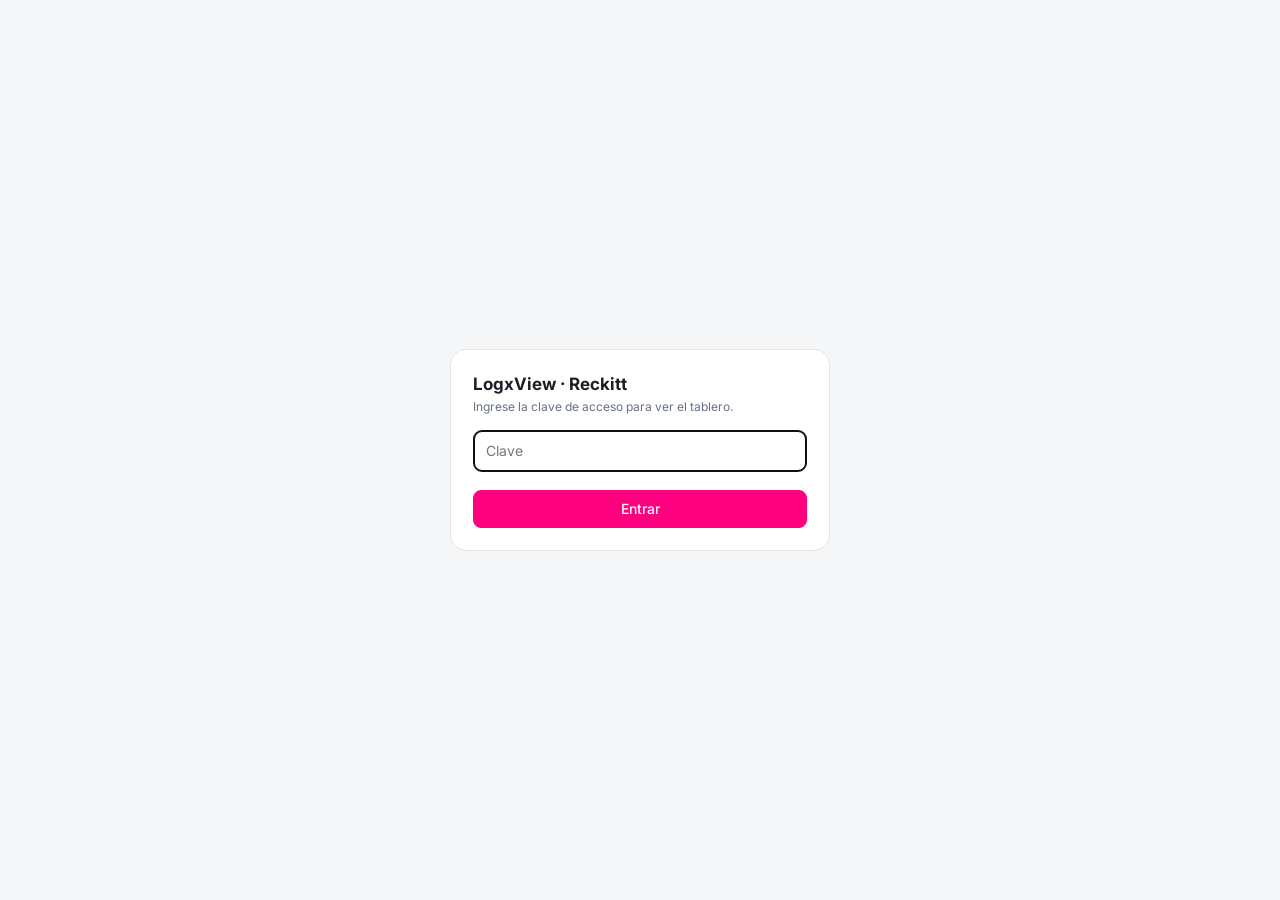
==== commit f9547d31: "Auditoria: las respuestas se guardan (ruta propia), superposicion de cuadros por booking, cancelacio" ====
--- a/index.html
+++ b/index.html
@@ -2769,6 +2769,9 @@
 const hoyISO = () => HOY || new Date(Date.now() - 5 * 36e5).toISOString().slice(0, 10);
 // mismo dato sin importar mayúsculas, tildes, espacios ni guiones ("MSKU 123456-7" = "msku1234567")
 const mismoDato = (a, b) => !!compacto(a) && compacto(a) === compacto(b);
+// el booking de una fila del cuadro de Reckitt o de un viaje, listo para comparar ("ABCD 1234-567" = "ABCD1234567"); '' si no hay o es un
+// "pendiente" (PTE, PEND…, SIN INFO). 23-nov (auditoría): esta regla estaba escrita de tres maneras (servidor, comparación y lector del cuadro)
+const bookingReal = x => { const s = String(x || '').trim(); return !s || /^(pte|pend|sin info)/i.test(s) ? '' : s.toUpperCase().replace(/[^A-Z0-9]/g, ''); };
 // una celda de pedido puede traer varios ("4512-4513", "4512 / 4513")
 const pedidosDe = s => String(s||'').split(/[-\s,;/]+/).map(compacto).filter(x => x.length >= 4);
 // datos que identifican un viaje sin dudas; la placa no (un mismo carro lleva varios viajes)
@@ -7289,7 +7292,11 @@
 const guardarCuadrosProg = j => { CUADROS_PROG = {correos: j.correos, versiones: Array.isArray(j.versiones) ? j.versiones : j.correos, cancelaciones: Array.isArray(j.cancelaciones) ? j.cancelaciones : [], sinLeer: Array.isArray(j.sinLeer) ? j.sinLeer : [], t: Date.now()}; };
 const versionesProg = () => (CUADROS_PROG && (CUADROS_PROG.versiones || CUADROS_PROG.correos)) || [];
 const claveCuadro = c => c.clave || 'PROG|' + String(((c.programacion || [])[0] || {}).fechaCargue || '').slice(0, 7);   // el mes del cuadro
-const mesDeCuadro = c => MES[Number(claveCuadro(c).slice(-2)) - 1] || '';   // "noviembre"
+const mesIso = c => claveCuadro(c).slice(5);                                // "2026-11": el mes de la programación (el servidor lo saca del asunto del hilo)
+const mesDeCuadro = c => MES[Number(claveCuadro(c).slice(-2)) - 1] || '';   // "nov"
+// la bodega de cargue de una fila del cuadro y de un viaje, comparables ("planta" si no dice otra): distingue dos contenedores del mismo booking
+const bodegaFilaProg = r => r.bodega && !/planta/i.test(r.bodega) ? r.bodega : 'planta';
+const bodegaViajeProg = v => bodegaCargue(v) || 'planta';   // viaje.js
 const esVigente = c => (((CUADROS_PROG || {}).correos) || []).some(x => claveCuadro(x) === claveCuadro(c) && horaCuadro(x) === horaCuadro(c));
 // ya ejecutado (o cerrado sin ser una reprogramación): la programación solo le anota el mes; y no se cancela sin confirmar
 const progTerminado = v => terminoTransporte(v) || situacion(v) === 'Cerrado' && !/reprogram/i.test(v.observacion || '');
@@ -7298,10 +7305,16 @@
  * 9:55, nadie los había cancelado en el tablero y el aviso desapareció. Ahora la cancelación de un cuadro anterior (el servidor las manda en
  * `cancelaciones`, solo con booking) sigue saliendo mientras el viaje de ese booking esté abierto, hasta que pase una de tres cosas: el viaje se
  * cancela; un cuadro posterior vuelve a traer el booking con fecha; o alguien responde «No cancelar: sigue vigente» con el motivo (almacén de
- * respuestas, regla externa 'programacion.cancelado'; la respuesta vale para ESE correo: si Reckitt lo vuelve a cancelar en otro, se pregunta otra vez). */
+ * respuestas, regla externa 'programacion.cancelado').
+ * 23-nov (noche, auditoría): la respuesta vale para esa RACHA de cancelación (`desde`, que calcula el servidor: el primer cuadro que lo canceló sin
+ * que después volviera con fecha), no para un correo: si Jhonier manda otro cuadro que sigue trayendo la misma fila CANCELADO, la respuesta sigue
+ * valiendo; si el contenedor vuelve con fecha y después lo cancela otra vez, se pregunta de nuevo. Un booking puede tener varios contenedores: el
+ * servidor dice cuántos están cancelados (`cuantos`) y la bodega de la fila dice cuál es. */
 const REGLA_CANCELADO = 'programacion.cancelado';
-const huellaCancelado = (v, cuadro) => huellaRegla(REGLA_CANCELADO, v) + '@' + String((cuadro || {}).fecha || '');
-const sigueVigente = (v, cuadro) => { const r = respuestaDe(REGLA_CANCELADO, v); return r && r.respuesta === 'noAplica' && String(r.huella || '') === huellaCancelado(v, cuadro) ? r : null; };
+// desde cuándo está cancelado: la racha (fila con `desde`) o, en una fila sin booking o con un servidor anterior, el correo que lo dice
+const desdeCancelado = (x, c) => String((x.r && x.r.desde) || ((x.de || c) || {}).fecha || '');
+const huellaCancelado = (v, desde) => huellaRegla(REGLA_CANCELADO, v) + '@' + desde;
+const sigueVigente = (v, desde) => { const r = respuestaDe(REGLA_CANCELADO, v); return r && r.respuesta === 'noAplica' && String(r.huella || '') === huellaCancelado(v, desde) ? r : null; };
 /* 23-nov (Jhonier mandó a las 9:55 el cuadro completo, con Salvador CANCELADO, y a las 11:15 "Adjunto reserva de Guatemala" con una tabla de 2
  * filas; las tres tarjetas de programación mostraron Guatemala y los cancelados dejaron de verse): cada acción se compara con el cuadro de SU correo.
  *   suCuadro        el cuadro que trajo el correo de la acción: por el id del mensaje y, si no, por la hora del correo (15 minutos);
@@ -7319,6 +7332,18 @@
   return (suyo && correos.find(c => claveCuadro(c) === claveCuadro(suyo))) || correos.find(c => Number(claveCuadro(c).slice(-2)) === nMes + 1) || correos[0];
 }
 const posteriores = c => versionesProg().filter(x => (x.programacion || []).length && claveCuadro(x) === claveCuadro(c) && horaCuadro(x) > horaCuadro(c)).sort((x, y) => horaCuadro(x) - horaCuadro(y));
+// La fila "por crear" (sin viaje) del cuadro que se mira a la que corresponde una fila sin viaje de un cuadro posterior `n`: la del MISMO booking;
+// si esa fila aún no tenía booking, la del mismo destino y unidad (primero la misma bodega, la misma nave y la fecha más cercana). Nunca una
+// fila con OTRO booking: es otro contenedor. 23-nov (auditoría): solo se miraba destino y unidad; con dos Guatemala por crear, la tabla parcial
+// de uno reemplazaba al otro y quedaban dos filas con el mismo booking (un viaje repetido y otro sin crear).
+function filaPorCrearDe(R, f, n){
+  const b = bookingReal(f.r.booking), dia = x => new Date(x.r.fechaCargue).getTime() || 0, igual = (x, y) => compacto(x) === compacto(y);
+  const cand = R.filas.map((x, i) => ({x, i})).filter(({x}) => !x.v && x.de !== n && igual(x.r.pais, f.r.pais) && igual(x.r.unidad, f.r.unidad)
+    && (!b || !bookingReal(x.r.booking) || bookingReal(x.r.booking) === b));
+  const puntos = ({x}) => (b && bookingReal(x.r.booking) === b ? 16 : 0) + (!bookingReal(x.r.booking) === !b ? 8 : 0) + (igual(bodegaFilaProg(x.r), bodegaFilaProg(f.r)) ? 4 : 0) + (x.r.mn && igual(x.r.mn, f.r.mn) ? 2 : 0);
+  cand.sort((p, q) => puntos(q) - puntos(p) || Math.abs(dia(p.x) - dia(f)) - Math.abs(dia(q.x) - dia(f)));
+  return cand.length ? cand[0].i : -1;
+}
 function compararVigente(c){
   const R = compararProgramacion(c), n0 = R.filas.length;
   const iFila = id => R.filas.findIndex(f => f.v && f.v.id === id), iCan = id => R.cancelados.findIndex(x => x.v && x.v.id === id);
@@ -7327,7 +7352,7 @@
     let N, toco = false; try { N = compararProgramacion(n); } catch(e) { return; }
     // en un cuadro parcial solo entra lo que el posterior dice de SUS viajes; en el completo entra todo (es la programación del mes)
     N.filas.forEach(f => {
-      const g = {...f, de: n}, i = f.v ? iFila(f.v.id) : R.filas.findIndex(x => !x.v && x.de !== n && compacto(x.r.pais) === compacto(f.r.pais) && compacto(x.r.unidad) === compacto(f.r.unidad));
+      const g = {...f, de: n}, i = f.v ? iFila(f.v.id) : filaPorCrearDe(R, f, n);
       const j = f.v ? iCan(f.v.id) : -1;
       if (i >= 0) R.filas[i] = {...g, r: {...g.r, n: R.filas[i].r.n}};   // conserva el número de fila del cuadro que se está mirando
       else if (j >= 0) { R.cancelados.splice(j, 1); R.filas.push(g); } else if (!c.parcial) R.filas.push(g); else return;
@@ -7343,13 +7368,17 @@
   });
   // en el cuadro vigente del mes: las cancelaciones de cuadros anteriores que este ya no trae (ni CANCELADO ni con fecha)
   if (!c.parcial && esVigente(c)) (CUADROS_PROG.cancelaciones || []).filter(k => k.clave === claveCuadro(c) && horaCuadro(k) < horaCuadro(c)).forEach(k => {
-    const v = viajes.find(x => x.operacion === 'EXPO' && !x.padre && situacion(x) !== 'Cancelado' && compacto(x.booking) === compacto(k.booking));
-    if (!v || iFila(v.id) >= 0 || iCan(v.id) >= 0) return;
-    R.cancelados.push({r: {n: '', fecha: 'CANCELADO', pais: k.pais, unidad: k.unidad, booking: k.booking}, v, conMovimiento: progTerminado(v) || !!v.placa, de: {...k, programacion: [], programacionSinFecha: []}, anterior: true});
+    // los viajes abiertos de ese booking que el cuadro no trae vivos ni cancelados: tantos como contenedores diga el servidor (un booking puede
+    // tener dos) y, si hay más, primero el de la misma bodega de la fila cancelada
+    const fila = {n: '', fecha: 'CANCELADO', pais: k.pais, unidad: k.unidad, bodega: k.bodega || '', mn: k.mn || '', booking: k.booking, desde: k.desde || k.fecha};
+    const misma = v => compacto(bodegaViajeProg(v)) === compacto(bodegaFilaProg(fila));
+    viajes.filter(x => x.operacion === 'EXPO' && !x.padre && situacion(x) !== 'Cancelado' && !!bookingReal(k.booking) && bookingReal(x.booking) === bookingReal(k.booking) && iFila(x.id) < 0 && iCan(x.id) < 0)
+      .sort((a, b) => misma(b) - misma(a)).slice(0, k.cuantos || 1)
+      .forEach(v => R.cancelados.push({r: fila, v, conMovimiento: progTerminado(v) || !!v.placa, de: {...k, programacion: [], programacionSinFecha: []}, anterior: true}));
   });
   // lo que alguien respondió «No cancelar: sigue vigente» (para ese mismo correo) no se ofrece cancelar; queda aparte, con quién y por qué
   R.siguenVigentes = [];
-  R.cancelados = R.cancelados.filter(x => { const r = x.v && sigueVigente(x.v, x.de || c); if (r) R.siguenVigentes.push({...x, de: x.de || c, respuesta: r}); return !r; });
+  R.cancelados = R.cancelados.filter(x => { const r = x.v && sigueVigente(x.v, desdeCancelado(x, c)); if (r) R.siguenVigentes.push({...x, de: x.de || c, respuesta: r}); return !r; });
   R.fuera = R.fuera.filter(v => iFila(v.id) < 0 && iCan(v.id) < 0);
   if (R.con.length) {
     R.cuadre = {...R.cuadre, filas: R.filas.length === n0 ? R.cuadre.filas : R.filas.length, contenedores: R.filas.length, enBase: R.filas.filter(f => f.v && f.accion !== 'anulado').length,
@@ -7368,12 +7397,13 @@
   cuadrosProgPidiendo = true;
   return cuadrosProgPromesa = pedirCuadrosProgYa();
 }
+// llegaron cuadros nuevos: la Bandeja se repinta cuando no haya una ventana abierta (19-nov: con "¿Quién eres?" abierta no se repintaba y los
+// cancelados no salían hasta el siguiente cambio). 23-nov (auditoría): también cuando los trae el botón de la acción; las casillas de la tarjeta van
+// por posición y no pueden quedar pintadas con los cuadros de antes.
+function repintarConCuadros(n){ if (typeof renderBandeja !== 'function' || typeof document === 'undefined') return; if (!document.querySelector('.ov.open')) renderBandeja(); else if (n < 40) setTimeout(() => repintarConCuadros(n + 1), 3000); }
 async function pedirCuadrosProgYa(){
   try { const j = await traerCuadrosProg();
-    if (j && j.ok && Array.isArray(j.correos) && j.correos.every(x => x.programacion && x.programacion.length)) { guardarCuadrosProg(j);
-      // se repinta la Bandeja cuando no haya una ventana abierta (19-nov: con "¿Quién eres?" abierta no se repintaba y los cancelados no salían hasta el siguiente cambio)
-      const repintar = n => { if (typeof renderBandeja !== 'function') return; if (!document.querySelector('.ov.open')) renderBandeja(); else if (n < 40) setTimeout(() => repintar(n + 1), 3000); };
-      repintar(0); } } catch(x) {}
+    if (j && j.ok && Array.isArray(j.correos) && j.correos.every(x => x.programacion && x.programacion.length)) { guardarCuadrosProg(j); repintarConCuadros(0); } } catch(x) {}
   setTimeout(() => { cuadrosProgPidiendo = false; }, CUADROS_PROG_MIN * 60e3);   // no más de una consulta cada 10 minutos
 }
 /* 23-nov (LX-0651: la tarjeta mostró "EXPO-037 llenado 23-nov → 2-dic" y «Guardar», con el cuadro del 20-nov, aunque la acción era del correo
@@ -7481,7 +7511,7 @@
 // programación mensual: busca el cuadro del mes en los correos; si ya está aplicado, ofrece cerrar la acción
 async function atajoProgramacion(b){
   // si el tablero ya trajo los cuadros hace poco (para el texto del botón), abre con esos, sin esperar al servidor
-  if (CUADROS_PROG && Date.now() - CUADROS_PROG.t < CUADROS_PROG_MIN * 60e3) { const c = cuadroDeAccion(b); if (c) return abrirCuadroProgramacion(c); }
+  if (CUADROS_PROG && Date.now() - CUADROS_PROG.t < CUADROS_PROG_MIN * 60e3) { const c = cuadroDeAccion(b); if (c) return abrirCuadroProgramacion(c, cuadroViejo(b, c)); }
   toast('Buscando el cuadro de programación en los correos…');
   try {
     // 10-nov ("tarda mucho en cargar el cuadro"): antes barría SIEMPRE los últimos 20 días del buzón. Ahora solo desde el día del
@@ -7489,20 +7519,24 @@
     const f = new Date(b.fechaCorreo || b.registrado || 0), dias = isNaN(f) || !f.getTime() ? 20 : Math.min(20, Math.max(2, Math.ceil((Date.now() - f) / 864e5) + 1));
     const nMes = MESES_LARGO.findIndex(m => minus(b.asunto + ' ' + b.accion).includes(m));
     const buscar = async d => { const j = await (await fetch(CFG.SHEETS_API_URL + '?formato=json&que=correos&dias=' + d + '&clave=' + encodeURIComponent(claveActual()))).json();
+      if (j.programacion && Array.isArray(j.programacion.correos)) { guardarCuadrosProg(j.programacion); repintarConCuadros(0); return cuadroDeAccion(b); }   // las mismas versiones que la consulta liviana
       const progs = (j.correos||[]).filter(c => c.programacion && c.programacion.length);
-      return progs.find(p => Number(p.programacion[0].fechaCargue.slice(5, 7)) === nMes + 1) || progs[0]; };
+      return progs.find(p => Number(mesIso(p).slice(5, 7)) === nMes + 1) || progs[0]; };
     // primero la consulta liviana del servidor (solo los cuadros de programación, v197); si el servidor aún no la tiene, la de antes
     let c = null, liviana = false;
     try { const j = await traerCuadrosProg();
-      if (j && j.ok && Array.isArray(j.correos) && j.correos.every(x => x.programacion)) { liviana = true; guardarCuadrosProg(j); c = cuadroDeAccion(b); } } catch(x) {}
+      if (j && j.ok && Array.isArray(j.correos) && j.correos.every(x => x.programacion)) { liviana = true; guardarCuadrosProg(j); repintarConCuadros(0); c = cuadroDeAccion(b); } } catch(x) {}
     if (!liviana) c = await buscar(dias);
     if (!c && !liviana && dias < 20) { toast('No está en los correos recientes: busco en los últimos 20 días, tarda más…'); c = await buscar(20); }
     if (!c) { accionEnCurso = null; return toast('No encontré el cuadro de programación en los correos de los últimos 20 días'); }
-    abrirCuadroProgramacion(c);
+    abrirCuadroProgramacion(c, cuadroViejo(b, c));
   } catch(e) { accionEnCurso = null; toast('No se pudo leer el buzón: ' + e.message); }
 }
-function abrirCuadroProgramacion(c){
-  const R = compararVigente(c), mes = nombreMes(c.programacion[0].fechaCargue.slice(0, 7));
+// viejo (cuadroViejo): el cuadro que se abre no es el del correo de la acción. 23-nov (auditoría): la ventana no lo miraba; con un cuadro más nuevo
+// sin leer proponía "ya está aplicada, ¿marcar hecha?" o abría el cuadro viejo con las casillas marcadas y «Aplicar» activo.
+function abrirCuadroProgramacion(c, viejo){
+  if (viejo) return abrirProgramacion(c, viejo);
+  const R = compararVigente(c), mes = nombreMes(mesIso(c));
   if (R.filas.every(f => ['igual', 'documento'].includes(f.accion)) &&!(R.fuera||[]).length && !(R.cancelados || []).some(x => x.v)) {
     if (confirm(`La programación de ${mes} ya está aplicada en el tablero (${R.filas.length} de ${R.filas.length} iguales).\n\n¿Marcar la acción como hecha?`))
       cerrarAccionEnCurso('programacion', `programación de ${mes} ya aplicada en el tablero`);
@@ -7541,17 +7575,16 @@
 
 function compararProgramacion(c){
   const prog = contenedoresDe(c.programacion);
-  const mes = c.programacion[0].fechaCargue.slice(0, 7), eq = (a, b) => compacto(a) === compacto(b);
+  const mes = mesIso(c), eq = (a, b) => compacto(a) === compacto(b);
   const expo = viajes.filter(v => v.operacion==='EXPO' && !v.padre && situacion(v)!=='Cancelado'), usados = new Set();
   const libres = () => expo.filter(v => !usados.has(v.id));
   const enMes = v => [v.fechaCargue, v.planCargue].some(f => String(f||'').slice(0, 7) === mes);
   const terminado = progTerminado;
   // primero se emparejan las filas que traen un booking que ya está en un viaje (así una fila sin booking no se lleva ese viaje)
   // varios contenedores con el mismo booking: primero el de la misma bodega de cargue (planta o DHL…), luego el de fecha más cercana
-  const bodegaDe = x => bodegaCargue(x) || 'planta';   // viaje.js
-  const bodegaFila = r => r.bodega && !/planta/i.test(r.bodega) ? r.bodega : 'planta';
+  const bodegaDe = bodegaViajeProg, bodegaFila = bodegaFilaProg;
   const cerca = (x, r) => Math.abs(new Date(x.fechaCargue) - new Date(r.fechaCargue));
-  const sinBk = x => !x || /^(pte|sin info|pend)/i.test(String(x).trim());
+  const sinBk = x => !bookingReal(x);   // dominio: la misma regla del servidor
   const anuladoDe = r => !sinBk(r.booking) && viajes.find(v => v.operacion==='EXPO' && situacion(v)==='Cancelado' && eq(v.booking, r.booking) && eq(bodegaDe(v), bodegaFila(r)));
   // dos vueltas: primero cada fila con el viaje de su misma bodega, después las que queden con el más cercano en fecha
   const porBooking = prog.map(() => null);
@@ -7620,7 +7653,7 @@
   const cancelados = contenedoresDe((c.programacionSinFecha || []).filter(esCancelada)).map(r => {
     const bk = sinBk(r.booking) ? '' : r.booking;
     const v = libres().filter(x => eq(x.pais, r.pais) && (!bk || sinBk(x.booking) || eq(x.booking, bk)))
-      .sort((a, b) => ((bk && eq(b.booking, bk)) - (bk && eq(a.booking, bk))) || (enMes(b) - enMes(a)))[0] || null;
+      .sort((a, b) => ((bk && eq(b.booking, bk)) - (bk && eq(a.booking, bk))) || (r.bodega ? eq(bodegaDe(b), bodegaFila(r)) - eq(bodegaDe(a), bodegaFila(r)) : 0) || (enMes(b) - enMes(a)))[0] || null;   // de dos contenedores del mismo booking, el de la bodega de la fila
     if (v) usados.add(v.id);
     return {r, v, conMovimiento: !!v && (terminado(v) || !!v.placa)};
   });
@@ -7632,11 +7665,12 @@
   return {filas, fuera, cuadre, cancelados};
 }
 
-function abrirProgramacion(c){
-  PROG = {c, ...compararVigente(c)};
+function abrirProgramacion(c, viejo){
+  PROG = {c, viejo: viejo || null, ...compararVigente(c)};
   $('#progUsuario').value = usuarioGuardado() || $('#barridoUsuario').value || '';
   $('#progTitulo').textContent = `Programación de cargues · ${c.asunto.replace(/^(RE|RV|FW|FWD)\s*:\s*/i, '').replace(/\[EXTERNAL\]\s*/i, '')}`;
   $('#progSub').innerHTML = `Versión del ${esc(c.fecha.replace('T', ' '))}${c.parcial ? ' <b>(tabla parcial: no es el cuadro completo del mes)</b>' : ''}${PROG.con.length ? `, <b>con lo que cambió el del ${esc(PROG.con.map(cuadroTxt).join(' y el del '))}</b>` : ''} · ${esc(c.firma || c.remitente.replace(/<.*>/, ''))} · ${PROG.cuadre.contenedores} contenedores. Se crean los viajes que faltan y se proponen los cambios de esta versión; los cambios de fecha quedan como reprogramación con su causa. Nada se guarda sin “Aplicar”.`;
+  if (PROG.viejo) $('#progSub').innerHTML = avisoCuadroViejo(c, PROG.viejo) + $('#progSub').innerHTML;
   pintarProgramacion();
   $('#ovProg').classList.add('open');
 }
@@ -7656,7 +7690,7 @@
       : `<b>${esc(f.v.id)}</b> ${f.v.placa ? `<span class="sub">${esc(f.v.placa)}</span>` : ''}${f.accion==='reusar' ? ' <span class="sub">(esperaba fecha: se reabre)</span>' : ''}<br>`
         + Object.entries(f.cambios||{}).filter(([k]) => k!=='situacion').map(([k, x]) => `<span class="sub">${esc((CAMPOS_PROG.find(c => c[0]===k)||[k,k])[1])}: ${esc(k==='mesProg' ? (f.v[k] ? nombreMes(String(f.v[k]).slice(0, 7)) : '—') : fv(f.v[k]))} → <b>${esc(k==='mesProg' ? nombreMes(x) : fv(x))}</b></span>`).join('<br>') + notaDoc(f, i);
     // "Manda el documento": la fila se puede marcar (sin marcar por defecto); marcarla usa lo del cuadro en todos sus datos
-    return `<tr><td><input type="checkbox" data-pi="${i}" ${['igual', 'anulado'].includes(f.accion) ? 'disabled' : f.accion==='documento' ? `onchange="marcarFilaDocProg(${i}, this.checked)"` : 'checked'}></td><td>${f.r.n}</td><td style="white-space:nowrap">${fd(f.r.fechaCargue)}</td>
+    return `<tr><td><input type="checkbox" data-pi="${i}" ${['igual', 'anulado'].includes(f.accion) ? 'disabled' : f.accion==='documento' ? `onchange="marcarFilaDocProg(${i}, this.checked)"` : PROG.viejo ? '' : 'checked'}></td><td>${f.r.n}</td><td style="white-space:nowrap">${fd(f.r.fechaCargue)}</td>
       <td>${esc(f.r.pais)}<br><span class="sub">${esc(f.r.unidad)}</span></td><td>${esc(f.r.mn||'—')}<br><span class="sub">cierre ${fd(f.r.cierreDoc)} · ETD ${fd(f.r.etd)}</span></td>
       <td>${esc(f.r.booking || 'PTE')}<br><span class="sub">${esc(f.r.fwd)} · ${esc(f.r.puerto)}</span></td>
       <td><span class="tg" style="background:color-mix(in srgb, ${col} 15%, transparent);color:${col}">${txt}</span>${f.de ? ` <span class="sub">↻ según el cuadro del ${esc(cuadroTxt(f.de))}</span>` : ''}<br>${det}
@@ -7672,7 +7706,7 @@
   // 19-nov: lo que Jhonier canceló en este envío (la fecha del cuadro dice CANCELADO), con su viaje y una casilla para cancelarlo
   const canc = PROG.cancelados || [];
   const cancHtml = canc.length ? `<div style="margin:0 0 10px;padding:8px 12px;border:1px solid var(--bad);border-radius:8px"><p style="margin:0 0 6px;color:var(--bad)"><b>✖ Reckitt canceló ${canc.length} contenedor${canc.length===1 ? '' : 'es'}</b> <span class="sub">(en el cuadro, la fecha de cargue dice CANCELADO)</span></p>
-    <table class="prop prog"><tr><th></th><th>Destino</th><th>Motonave · booking</th><th>En la base · qué se hará</th></tr>${canc.map((x, i) => `<tr><td><input type="checkbox" data-pcan="${i}" ${x.v && !x.conMovimiento ? 'checked' : x.v ? '' : 'disabled'} aria-label="Cancelar ${x.v ? esc(x.v.id) : 'sin viaje'}"></td>
+    <table class="prop prog"><tr><th></th><th>Destino</th><th>Motonave · booking</th><th>En la base · qué se hará</th></tr>${canc.map((x, i) => `<tr><td><input type="checkbox" data-pcan="${i}" ${x.v && !x.conMovimiento && !PROG.viejo ? 'checked' : x.v ? '' : 'disabled'} aria-label="Cancelar ${x.v ? esc(x.v.id) : 'sin viaje'}"></td>
       <td>${esc(x.r.pais)}<br><span class="sub">${esc(x.r.unidad)}</span></td><td>${esc(x.r.mn || '—')}<br><span class="sub">${esc(x.r.booking || 'PTE')}</span></td>
       <td>${x.v ? `<b>${esc(x.v.id)}</b> <span class="sub">${esc([x.v.placa, x.v.fechaCargue && 'llenado ' + fd(x.v.fechaCargue), x.v.estado].filter(Boolean).join(' · '))}</span><br><span class="tg" style="background:color-mix(in srgb, var(--bad) 15%, transparent);color:var(--bad)">Se cancela el viaje</span>${x.de ? `<br><span class="sub">↻ lo canceló el cuadro del ${esc(cuadroTxt(x.de))}${x.anterior ? '; este cuadro ya no lo trae' : ''}</span>` : ''}${x.conMovimiento ? `<br><span class="sub" style="color:var(--warn)">⚠ ${x.v.placa ? 'ya tiene vehículo (' + esc(x.v.placa) + ')' : 'ya se ejecutó'}: confirme con Reckitt antes de cancelar</span>` : ''}` : '<span class="sub">No hay viaje en la base: nada que cancelar</span>'}</td></tr>`).join('')}</table></div>` : '';
   $('#progLista').innerHTML = cuadreHtml + cancHtml + `<p class="sub">${n('crear')} nuevos · ${n('cambiar')} con cambios · ${n('reusar')} por reutilizar · ${n('igual')} al día</p>
@@ -7690,6 +7724,7 @@
 // op = {rapido, usuario}: "✓ Aplicar" desde la tarjeta de la acción (quien.js) aplica lo que la ventana trae marcado por defecto, sin abrirla
 async function aplicarProgramacion(op){
   const rapido = !!(op && op.rapido);
+  if (!rapido && PROG.viejo && PROG.viejo.motivo === 'sinLeer') return toast('Hay un cuadro más nuevo de Reckitt que no se pudo leer: desde aquí no se aplica nada. Abra el correo y actualice cada viaje.', 7000);
   const usuario = rapido ? op.usuario : $('#progUsuario').value.trim();
   if (!usuario) { $('#progUsuario').focus(); return toast('Escriba su nombre: queda en el Historial'); }
   guardarUsuario(usuario);
@@ -7703,7 +7738,7 @@
   const canSel = rapido ? [] : [...document.querySelectorAll('#progLista [data-pcan]:checked')].map(x => (PROG.cancelados || [])[+x.dataset.pcan]).filter(x => x && x.v);
   if (!sel.length && !canSel.length) return toast('No hay filas seleccionadas');
   const quedan = rapido ? PROG.filas.filter((f, i) => ['crear', 'cambiar', 'reusar'].includes(f.accion) && !marcadas.has(String(i))).length : 0;   // sin aplicar: la acción sigue pendiente
-  const c = PROG.c, mesTxt = MES[Number(c.programacion[0].fechaCargue.slice(5, 7)) - 1], quien = `${usuario} (programación ${mesTxt}, correo ${c.fecha.slice(0, 10)})`;
+  const c = PROG.c, viejo = PROG.viejo, mesTxt = mesDeCuadro(c), quien = `${usuario} (programación ${mesTxt}, correo ${c.fecha.slice(0, 10)})`;
   const post = b => api(b.action, {...b, usuario: quien});
   const btnAplicar = $('#progAplicar'); if (btnAplicar) btnAplicar.disabled = true;
   let omitidas = 0;   // filas que la persona dejó sin aplicar al volver en la revisión de números
@@ -7711,7 +7746,7 @@
     const crear = sel.filter(f => f.accion==='crear');
     if (crear.length) {
       toast(`Creando ${crear.length} viajes…`);
-      const lista = crear.map(f => ({...datosProg(f.r), mesProg: c.programacion[0].fechaCargue.slice(0, 7), situacion:'Abierto', empresa:'Reckitt Hygiene', solicitante:'Jhonier Gómez',
+      const lista = crear.map(f => ({...datosProg(f.r), mesProg: mesIso(c), situacion:'Abierto', empresa:'Reckitt Hygiene', solicitante:'Jhonier Gómez',
         planCargue: f.r.fechaCargue, planRetiro: addDias(f.r.fechaCargue, -1),
         observacion: `Programación ${mesTxt} (correo de ${c.firma || 'Reckitt'} ${c.fecha.slice(0, 10)})${f.r.bodega && !/planta/i.test(f.r.bodega) ? ' · cargue en '+f.r.bodega : ''}`}));
       const j = await post({action:'nuevos', operacion:'EXPO', lista});
@@ -7742,12 +7777,12 @@
     await cargar(); render();
     if (quedan + omitidas) { accionEnCurso = null; toast(`Quedan ${quedan + omitidas} ${quedan + omitidas === 1 ? 'viaje' : 'viajes'} por actualizar: la acción sigue pendiente`, 6000); }
     else cerrarAccionEnCurso('programacion', `${rapido ? 'LogxIA aplicó la programación' : 'programación aplicada en el tablero'} (${crear.length} creados, ${sel.length - crear.length} actualizados)`);
-    PROG = {c, ...compararVigente(c)}; pintarProgramacion();
+    PROG = {c, viejo, ...compararVigente(c)}; pintarProgramacion();
   } catch(e) {
     toast('No se pudo aplicar: ' + e.message + '. Se recargó el tablero: revise qué quedó pendiente.', 7000);
     // 19-nov (revisión): si ya se habían creado viajes y falló un update, la ventana seguía con esas filas como "crear" y al reintentar se
     // creaban otra vez. Se recarga y se vuelve a comparar con lo que quedó guardado.
-    try { await cargar(); render(); PROG = {c, ...compararVigente(c)}; pintarProgramacion(); } catch (e2) {}
+    try { await cargar(); render(); PROG = {c, viejo, ...compararVigente(c)}; pintarProgramacion(); } catch (e2) {}
   }
   if (btnAplicar) btnAplicar.disabled = false;
 }
@@ -7784,6 +7819,8 @@
     let j; try { j = JSON.parse(t); } catch(e) { throw new Error('el servidor aún no tiene permiso para leer el buzón de calidad@'); }
     if (!j.ok) throw new Error(j.error || 'error');
     BARRIDO = j.correos || []; enlazarBarrido();
+    // los cuadros de programación con sus versiones y cancelaciones (programacion.js): la ventana "Revisar programación" que se abre desde aquí ve lo mismo que las tarjetas
+    if (j.programacion && Array.isArray(j.programacion.correos) && j.programacion.correos.every(x => (x.programacion || []).length)) { guardarCuadrosProg(j.programacion); repintarConCuadros(0); }
     if (BARRIDO_PED) BARRIDO.sort((a, b) => focoBarrido(b) - focoBarrido(a));   // el correo del pedido que se busca, arriba
   } catch(e) { $('#barridoLista').innerHTML = `<div class="sub" style="padding:20px;text-align:center">No se pudo leer el buzón: ${esc(e.message)}.</div>`; return; }
   pintarBarrido();
@@ -8962,7 +8999,7 @@
 // Al recargar guarda la vista, el modo, los filtros y el punto de la página (sessionStorage rkt-estado) e inicio.js los devuelve:
 // se ve igual que antes. La dirección nueva (?v=<nueva>) evita la copia guardada del navegador y de GitHub Pages. La sesión
 // "Ingresar como" se conserva. En la copia local sin publicar (app/index.html) no hace nada.
-const VERSION_TABLERO = '008bbcfcd7';
+const VERSION_TABLERO = '082b859d8a';
 const REVISAR_VERSION_MIN = 5;
 const ocupado = () => !!document.querySelector('.ov.open, #chat.open') || !!($('#mNCambios') && $('#mNCambios').textContent);
 // lo que se ve ahora (vista, modo, filtros, punto de la página), para dejarlo igual después de recargar (inicio.js restaurarEstado)
@@ -10818,6 +10855,11 @@
   // 19-nov (revisión): si no llegaron, no se cierra "a ciegas" una acción que pide verificar contra el cuadro de Reckitt
   if (a && a[0] === 'programacion' && !CUADROS_PROG && !window.MODO_CLIENTE) return toast('No pude traer el cuadro de Reckitt para verificar. Intente en un momento o use "Revisar programación".', 6000);
   const c = cambiosDeAccion(b);
+  // 23-nov (auditoría): con un cuadro más nuevo sin leer no hay filas que comparar y la acción se cerraba sin preguntar ni dejar nota
+  if (c && c.viejo && c.viejo.motivo === 'sinLeer') {
+    if (!await preguntarSiNo(`No pude leer el cuadro más nuevo de Reckitt (${c.viejo.cuando}): no puedo comprobar que los viajes tengan lo que pedía esta acción.\n\n¿Cerrarla de todas formas?`, 'Sí, cerrarla sin verificar')) return;
+    return marcarHecha(id, false, 'cerrada sin verificar: el cuadro más nuevo de Reckitt no se pudo leer');
+  }
   if (!c || !c.filas.length) return marcarHecha(id);
   const q = await preguntarQuien(c);
   if (q === 'aplicar') { document.querySelector(`[data-b-guardar="${id}"]`)?.scrollIntoView({block: 'center', behavior: 'smooth'}); return; }
@@ -10942,7 +10984,7 @@
  * Una alerta de criterio (dominio.js REGLAS_VALIDAR, respuesta: true) es una pregunta: el sistema sospecha y la persona sabe. Sale en
  * Acciones para hoy (bloque "¿Aplica?") y en la tarjeta del viaje, siempre con la MISMA ventana (abrirPregunta):
  *   · "Sí" lleva a corregirlo (crear el subviaje, o abrir el viaje en la casilla);
- *   · "No" pide el motivo, muestra lo que se va a guardar y lo guarda a nombre de quien responde (doPost 'responder', Respuestas.gs).
+ *   · "No" pide el motivo, muestra lo que se va a guardar y lo guarda a nombre de quien responde (doPost 'responderAlerta', Respuestas.gs).
  * La respuesta va a la pestaña Respuestas (solo se agregan filas; el viaje no se toca). Al responder, la pregunta se cierra en todas
  * partes porque validar (dominio) ya no la devuelve: Bandeja, etiqueta de la tarjeta, Calidad de datos y correo. Vuelve sola si cambia
  * lo que el sistema vio (otra palabra en la observación) y se puede deshacer con "Volver a preguntar". Las reglas, los textos de los
@@ -10956,11 +10998,11 @@
 const faltaOpsSinPreguntas = v => { const P = preguntasDe(v).map(etiquetaOpsDe); return pendientesOps(v).filter(x => !P.includes(x)); };
 
 // 23-nov · pregunta EXTERNA: su evidencia no está en el viaje sino en el cuadro de Reckitt (programacion.js). "¿Se cancela este viaje?" sale de
-// canceladosEnCuadro y se responde con esta misma ventana; `evidencia` (la fecha del correo que lo canceló) viaja con la respuesta.
+// canceladosEnCuadro y se responde con esta misma ventana; `evidencia` (desde cuándo está cancelado: programacion.js desdeCancelado) viaja con la respuesta.
 function preguntaExterna(v, regla){
   if (regla !== REGLA_CANCELADO || window.MODO_CLIENTE) return null;
   const can = canceladosEnCuadro().get(v.id); if (!can) return null;
-  return {regla, v, campo: '', sev: 'Alta', msg: textoCancelado(can) + '.', evidencia: cuadroQueCancela(can).fecha};
+  return {regla, v, campo: '', sev: 'Alta', msg: textoCancelado(can) + '.', evidencia: desdeCancelado(can.x, can.c)};
 }
 const respondidaExterna = (v, regla) => { const x = regla === REGLA_CANCELADO && siguenVigentes().find(s => s.v.id === v.id); return x ? {regla, v, campo: '', respuesta: x.respuesta} : null; };
 const preguntaAbierta = (v, regla) => preguntasDe(v).find(x => x.regla === regla) || preguntaExterna(v, regla);
@@ -11039,7 +11081,7 @@
 async function guardarRespuesta(viajeId, regla, respuesta, motivo, evidencia){
   const usuario = pedirUsuario(); if (!usuario) return;
   try {
-    const j = await api('responder', {viaje: viajeId, regla, respuesta, motivo, usuario, evidencia: evidencia || ''});
+    const j = await api('responderAlerta', {viaje: viajeId, regla, respuesta, motivo, usuario, evidencia: evidencia || ''});
     if (!j.ok) throw new Error(j.error || 'error');
     window.RESPUESTAS = j.respuestas || [];
     $('#ovPregunta')?.remove();
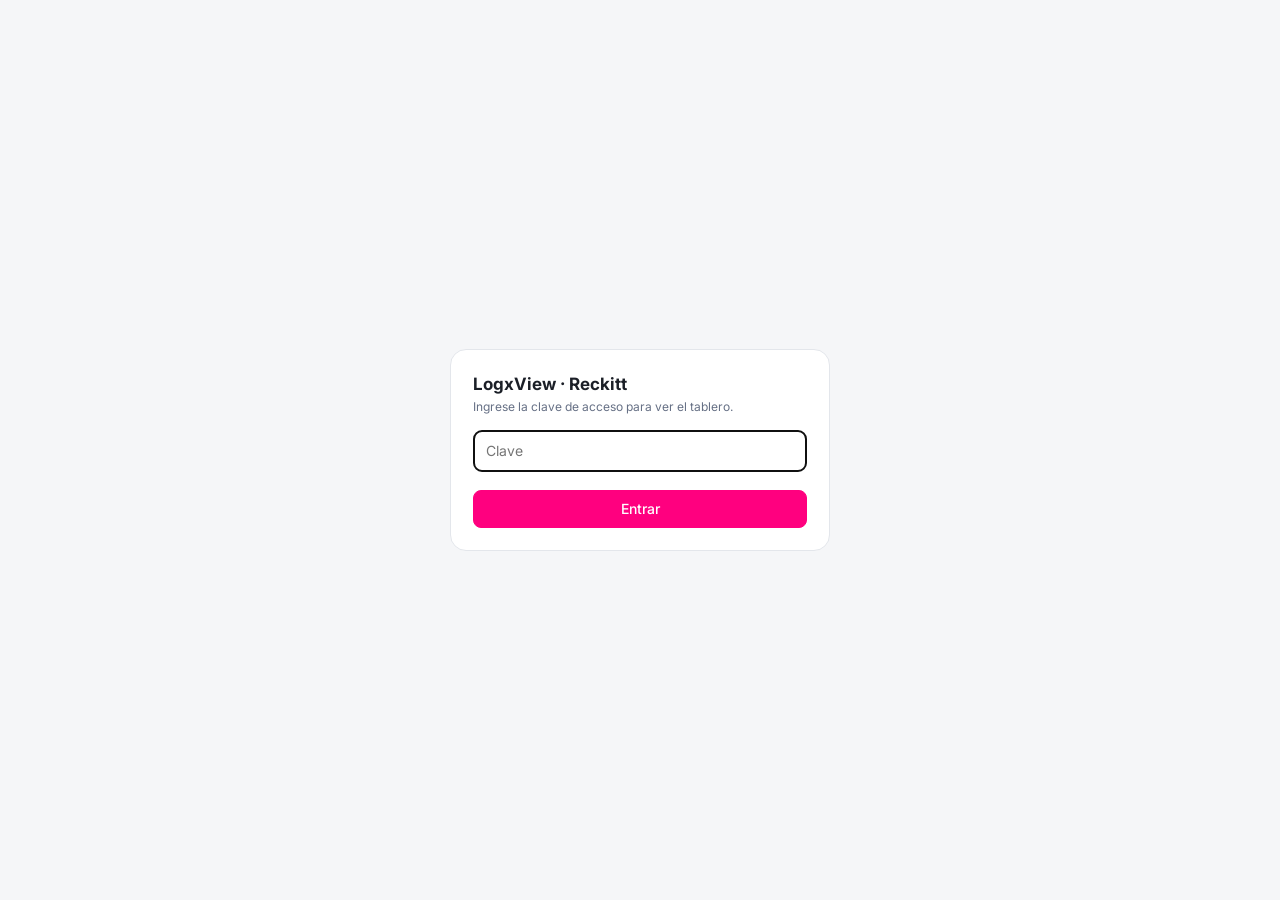
==== commit d37f8830: "Un viaje no se crea dos veces: botones de crear bloqueados, identificador de envio y fecha de recogi" ====
--- a/index.html
+++ b/index.html
@@ -3892,6 +3892,14 @@
     body: JSON.stringify({action, clave: claveActual(), ...datos})});
   return r.json();
 }
+// 27-nov (LX-0677: «Crear viaje» presionado tres veces mientras el servidor respondía creó tres viajes iguales; ese botón no pasaba por
+// unaVez). Identificador de UN envío de creación: el servidor lo recuerda y, si le llega otra vez (reintento, doble clic que se escapó,
+// respuesta que se perdió), devuelve el viaje que ya creó en vez de crear otro (Base.gs viajeYaCreado_)
+const uidNuevo = () => Date.now().toString(36) + '-' + Math.random().toString(36).slice(2, 12);
+// el mismo identificador para el mismo contenido (la programación: el cuadro y las filas que se crean): si el envío se repite porque la
+// respuesta se perdió, el servidor lo reconoce; si se crean otras filas, es otro envío
+const uidDe = texto => { let a = 0, b = 5381; for (const ch of String(texto)) { const k = ch.codePointAt(0); a = (a * 31 + k) >>> 0; b = (b * 33 ^ k) >>> 0; }
+  return 'c-' + a.toString(36) + '-' + b.toString(36) + '-' + String(texto).length.toString(36); };
 // INGRESAR COMO: al abrir el tablero (solo el equipo) cada persona elige quién es de la lista EQUIPO; ese nombre queda en todo lo
 // que guarda, aprueba o cierra (Historial, registro, calificaciones…) y no se escribe a mano. Vale mientras la pestaña esté abierta
 // (sessionStorage): cada vez que se entra se vuelve a elegir; se recuerda el último para tenerlo a un clic. Todavía sin clave
@@ -4398,7 +4406,7 @@
   const a = accionEnCurso;
   if (!a || a.tipo !== tipo || Date.now() - a.desde > 30*60e3) return;
   accionEnCurso = null;
-  marcarHecha(a.id, false, nota);
+  return marcarHecha(a.id, false, nota);   // quien la llama puede esperarla (nacional.js: cerrar la acción antes de releer la base)
 }
 // el correo de una acción, en el buzón de calidad@ (7-nov: "debe permitir abrir el correo"). Se busca por el asunto: el id que guarda
 // LogxIA es el de la copia reenviada (otra cuenta), que el equipo no puede abrir
@@ -7076,20 +7084,30 @@
 }
 // la recogida es el día de la semana que va con la hora ("el miércoles a las 10:00"), el primero después del correo; la fecha que
 // se pide a ERCOL ("lunes 09/11") es otra cosa y no se usa (pedido del usuario, 5-nov). Sin día con hora, no se adivina.
-const DIAS_SEMANA = ['domingo', 'lunes', 'martes', 'miercoles', 'jueves', 'viernes', 'sabado'];
+// 27-nov (LX-0677: "el lun 30-nov 10:00" dejó el viaje sin fecha): el día puede venir abreviado y traer su fecha entre el día y la hora
+// ("lun 30-nov 10:00", "lunes 30/11 a las 10:00"). Con fecha Y hora juntas se usa esa fecha, si cae después del correo y a menos de dos
+// meses; una fecha sin hora sigue sin usarse.
+const DIAS_SEMANA = ['dom', 'lun', 'mar', 'mie', 'jue', 'vie', 'sab'], MESES_3 = ['ene', 'feb', 'mar', 'abr', 'may', 'jun', 'jul', 'ago', 'sep', 'oct', 'nov', 'dic'];
 function diaRecogidaDe(t, fechaCorreo){
-  const m = minus(t).match(/\b(lunes|martes|miercoles|jueves|viernes|sabado|domingo)\s+(?:a\s+las\s+)?\d{1,2}:\d{2}/);
-  const base = new Date(String(fechaCorreo || '').slice(0, 10) + 'T12:00:00');
+  const m = minus(t).match(/\b(lun|mar|mie|jue|vie|sab|dom)(?:es|tes|rcoles|ves|rnes|ado|ingo)?\.?\s+(?:(\d{1,2})\s*(?:[-\/]|\s+de\s+|\s+)\s*([a-z]{3,10}|\d{1,2})\.?\s+)?(?:a\s+las\s+)?\d{1,2}:\d{2}/);
+  const base = new Date(String(fechaCorreo || '').slice(0, 10) + 'T12:00:00Z');
   if (!m || isNaN(base)) return '';
-  const dif = (DIAS_SEMANA.indexOf(m[1]) - base.getDay() + 7) % 7 || 7;
-  base.setDate(base.getDate() + dif);
+  if (m[2]) {   // trae su fecha: día y mes (en letras o en número); el año, el del correo o el siguiente si ya pasó
+    const mes = /^\d+$/.test(m[3]) ? Number(m[3]) - 1 : MESES_3.indexOf(m[3].slice(0, 3));
+    for (const anio of mes < 0 || mes > 11 ? [] : [base.getUTCFullYear(), base.getUTCFullYear() + 1]) {
+      const f = new Date(Date.UTC(anio, mes, Number(m[2]), 12)), dias = (f - base) / 864e5;
+      if (f.getUTCMonth() === mes && dias >= 0 && dias <= 62) return f.toISOString().slice(0, 10);
+    }
+  }
+  const dif = (DIAS_SEMANA.indexOf(m[1]) - base.getUTCDay() + 7) % 7 || 7;
+  base.setUTCDate(base.getUTCDate() + dif);
   return base.toISOString().slice(0, 10);
 }
 const CAMPOS_NACIONAL = [['solicitante', 'Solicitante'], ['empresa', 'Empresa', EMPRESAS], ['carga', 'Qué se lleva', null, 'Ej.: 120 estibas'],
   ['origen', 'Origen (dónde se recoge)', null, 'Ej.: ERCOL Cali'], ['destino', 'Ciudad de destino', null, 'Ej.: Cali'], ['bodega', 'Lugar de entrega', null, 'Ej.: Planta Reckitt'],
   ['fechaRetiro', 'Fecha de recogida', 'fecha'], ['horaRecogida', 'Hora de recogida', null, 'Ej.: 10:00'], ['pedido', 'Pedido (si tiene)']];
 function nuevoNacional(b){
-  const d = b ? datosNacionalDe(b) : {};
+  const d = b ? datosNacionalDe(b) : {}, uid = uidNuevo();   // uid: este formulario crea UN viaje, se presione las veces que se presione
   $('#ovNacional')?.remove();
   // en blanco (botón de arriba): si hay solicitudes nacionales de LogxIA sin viaje, se ofrecen para llenar el formulario con su correo
   const pendientes = b ? [] : (window.BITACORA || []).filter(x => x.estadoAccion !== 'Hecha' && (atajoDe(x) || [])[0] === 'nacional');
@@ -7108,25 +7126,32 @@
   $('#ovNacional').onclick = e => { const sol = e.target.closest('[data-nac-accion]')?.dataset.nacAccion;
     if (sol) return hacerAqui(sol);   // abre el formulario con los datos de esa solicitud y la acción se cierra al crear el viaje
     const a = e.target.closest('[data-nac]')?.dataset.nac;
-    if (a === 'cerrar' || e.target.id === 'ovNacional') { $('#ovNacional').remove(); if (b) accionEnCurso = null; }
-    else if (a === 'crear') crearNacional(b); };
-}
-async function crearNacional(b){
-  const est = (t, c) => { $('#nacEstado').textContent = t; $('#nacEstado').style.color = c || ''; };
+    // si se cierra mientras el servidor crea el viaje, la acción sigue "en curso": al llegar la respuesta se cierra sola
+    if (a === 'cerrar' || e.target.id === 'ovNacional') { $('#ovNacional').remove(); if (b && !ENCURSO.has('nacional')) accionEnCurso = null; }
+    else if (a === 'crear') unaVez('nacional', () => crearNacional(b, uid)); };
+}
+// 27-nov (LX-0677): el botón queda bloqueado mientras el servidor responde; "No se creó" solo sale si el servidor no lo creó (antes lo
+// decía también si fallaba la recarga de después, e invitaba a crearlo otra vez); y la acción se cierra aunque la ventana ya se haya cerrado.
+async function crearNacional(b, uid){
+  const est = (t, c) => { const e = $('#nacEstado'); if (e) { e.textContent = t; e.style.color = c || ''; } };
   const usuario = pedirUsuario(); if (!usuario) return est('Elija quién es (Ingresar como) y vuelva a presionar', 'var(--warn)');
   const campos = {situacion: 'Abierto', estado: 'Sin asignar'};
   document.querySelectorAll('#ovNacional [data-nk]').forEach(i => { const x = i.value.trim(); if (x) campos[i.dataset.nk] = x; });
   if (!campos.carga || !campos.origen) return est('Falta qué se lleva y dónde se recoge', 'var(--bad)');
   campos.observacion = b ? `Acción ${b.id} · correo de ${b.remitente || ''} ${String(b.fechaCorreo || '').slice(0, 10)}` : 'Creado en el tablero';
-  est('Creando…');
+  const boton = $('#ovNacional [data-nac="crear"]'), bloquear = si => { if (boton) { boton.disabled = si; boton.textContent = si ? 'Creando…' : 'Crear viaje'; } };
+  bloquear(true); est('Creando el viaje: el servidor tarda unos segundos…');
+  let j;
   try {
-    const j = await api('nuevo', {operacion: 'NACIONAL', campos, usuario});
-    if (!j.ok) throw new Error(j.error || 'error');
-    est(`✓ Viaje ${j.id} creado`, 'var(--ok)'); toast(`Viaje nacional ${j.id} creado: asigne placa y conductor`);
-    await cargar(); render();
-    if (b) cerrarAccionEnCurso('nacional', `viaje nacional ${j.id} creado en el tablero`);
-    setTimeout(() => { $('#ovNacional')?.remove(); if (j.id) abrir(j.id); }, 800);
-  } catch(e) { est('✖ No se creó: ' + e.message, 'var(--bad)'); }
+    j = await api('nuevo', {operacion: 'NACIONAL', campos, usuario, uid});
+    if (!j || !j.ok) throw new Error((j && j.error) || 'sin respuesta');
+  } catch(e) { bloquear(false); return est('✖ No se creó: ' + e.message + '. Puede presionar otra vez: si el servidor alcanzó a crearlo, no lo repite.', 'var(--bad)'); }
+  // el viaje ya existe: lo que sigue (cerrar la acción, releer la base) no puede decir que no se creó
+  const frase = j.repetido ? `Este viaje ya estaba creado: ${j.id}` : `Viaje nacional ${j.id} creado`;
+  est('✓ ' + frase, 'var(--ok)'); toast(`${frase}: asigne placa y conductor`, 5000);
+  if (b) await cerrarAccionEnCurso('nacional', `viaje nacional ${j.id} creado en el tablero`);
+  try { await cargar(); render(); } catch(e) { console.warn('Releer después de crear: ' + e); }
+  setTimeout(() => { $('#ovNacional')?.remove(); if (j.id) abrir(j.id); }, 800);
 }
 /* ---------- llenar datos desde correos (con revisión y aprobación) ---------- */
 let PROP = [];
@@ -7239,10 +7264,10 @@
 };
 
 /* ---------- subviajes ---------- */
-let subPadreId = null;
+let subPadreId = null, subUid = '';
 function nuevoSubviaje(id){
   const v = viajePorId(id); if (!v) return;
-  subPadreId = id;
+  subPadreId = id; subUid = uidNuevo();   // 27-nov: esta ventana crea UN subviaje, se presione las veces que se presione (Base.gs creadosPorEnvio_)
   $('#subPadre').textContent = `${v.operacion} · ${v.booking || v.pedido || v.id} · ${v.placa || 'sin placa'}`;
   $('#subMotivo').innerHTML = MOTIVOS_SUBVIAJE.map(m=>`<option>${esc(m)}</option>`).join('');
   $('#subPatio').value = ''; $('#subFecha').value = HOY;
@@ -7261,14 +7286,14 @@
   guardarUsuario(usuario);
   $('#subCrear').disabled = true;
   try {
-    const j = await api('subviaje', {id:subPadreId, usuario, campos:{motivoSub:$('#subMotivo').value, patioSub:$('#subPatio').value.trim(), fechaDescargueSub:$('#subFecha').value,
+    const j = await api('subviaje', {id:subPadreId, usuario, uid: subUid, campos:{motivoSub:$('#subMotivo').value, patioSub:$('#subPatio').value.trim(), fechaDescargueSub:$('#subFecha').value,
       ...(viajePorId(subPadreId)?.operacion === 'IMPO' ? {contenedorSub:$('#subCont').value} : {})}});
     if (!j.ok) throw new Error(j.error || 'error');
     $('#ovSub').classList.remove('open');
-    toast('Subviaje creado: complete el vehículo y los costos');
-    await cargar(); render();
-    cerrarAccionEnCurso('subviaje', 'subviaje creado en el tablero');
-    if (j.id && viajes.some(x=>x.id===j.id)) abrir(j.id);
+    toast(j.repetido ? 'Este subviaje ya estaba creado' : 'Subviaje creado: complete el vehículo y los costos');
+    // 27-nov (auditoría): lo que sigue ya no puede decir "No se pudo crear" de un subviaje que sí se creó
+    try { await cargar(); render(); cerrarAccionEnCurso('subviaje', 'subviaje creado en el tablero'); if (j.id && viajes.some(x=>x.id===j.id)) abrir(j.id); }
+    catch(e) { console.warn('Después de crear el subviaje: ' + e); toast('Subviaje creado; el tablero no pudo recargar: recargue la página', 6000); }
   } catch(e) { toast('No se pudo crear el subviaje: ' + e.message); }
   $('#subCrear').disabled = false;
 };
@@ -7749,7 +7774,8 @@
       const lista = crear.map(f => ({...datosProg(f.r), mesProg: mesIso(c), situacion:'Abierto', empresa:'Reckitt Hygiene', solicitante:'Jhonier Gómez',
         planCargue: f.r.fechaCargue, planRetiro: addDias(f.r.fechaCargue, -1),
         observacion: `Programación ${mesTxt} (correo de ${c.firma || 'Reckitt'} ${c.fecha.slice(0, 10)})${f.r.bodega && !/planta/i.test(f.r.bodega) ? ' · cargue en '+f.r.bodega : ''}`}));
-      const j = await post({action:'nuevos', operacion:'EXPO', lista});
+      // 27-nov: si la respuesta se pierde y se vuelve a aplicar lo mismo, el servidor devuelve los que ya creó (uid = este cuadro y estas filas)
+      const j = await post({action:'nuevos', operacion:'EXPO', lista, uid: uidDe(c.msgId + '|' + JSON.stringify(lista))});
       if (!j.ok) throw new Error(j.error || 'no se crearon');
     }
     for (const f of sel.filter(f => f.accion!=='crear')) {
@@ -7779,10 +7805,14 @@
     else cerrarAccionEnCurso('programacion', `${rapido ? 'LogxIA aplicó la programación' : 'programación aplicada en el tablero'} (${crear.length} creados, ${sel.length - crear.length} actualizados)`);
     PROG = {c, viejo, ...compararVigente(c)}; pintarProgramacion();
   } catch(e) {
-    toast('No se pudo aplicar: ' + e.message + '. Se recargó el tablero: revise qué quedó pendiente.', 7000);
     // 19-nov (revisión): si ya se habían creado viajes y falló un update, la ventana seguía con esas filas como "crear" y al reintentar se
     // creaban otra vez. Se recarga y se vuelve a comparar con lo que quedó guardado.
-    try { await cargar(); render(); PROG = {c, viejo, ...compararVigente(c)}; pintarProgramacion(); } catch (e2) {}
+    // 27-nov (auditoría): si la recarga tampoco responde, la ventana se queda con datos viejos y las filas siguen diciendo "crear"; se dice
+    // tal cual (antes decía "se recargó" sin haberlo logrado). Aplicar de nuevo no repite los viajes: el servidor reconoce el envío (uid).
+    let recargo = false;
+    try { recargo = (await cargar()) !== false; render(); PROG = {c, viejo, ...compararVigente(c)}; pintarProgramacion(); } catch (e2) {}
+    toast('No se pudo aplicar: ' + e.message + (recargo ? '. Se recargó el tablero: revise qué quedó pendiente.'
+      : '. El tablero no pudo recargar: recargue la página antes de aplicar otra vez, para ver qué quedó guardado.'), 9000);
   }
   if (btnAplicar) btnAplicar.disabled = false;
 }
@@ -7893,6 +7923,9 @@
   if (ok === false) return;   // la revisión de números o la base no lo aceptaron: el correo sigue con sus cambios por aplicar
   Object.assign(c.enBase, ch); pintarBarrido();
 }
+// 27-nov: cada viaje que se crea desde un correo lleva su identificador de envío (uno por correo y contenedor mientras la ventana esté
+// abierta): si la respuesta se pierde y se vuelve a presionar, el servidor devuelve el que ya creó (Base.gs viajeYaCreado_)
+const uidDeCorreo = (c, cont) => { c.uids = c.uids || {}; return c.uids[cont || ''] || (c.uids[cont || ''] = uidNuevo()); };
 async function crearExpoDesdeCorreo(c){
   const usuario = $('#barridoUsuario').value.trim();
   if (!usuario) { $('#barridoUsuario').focus(); return toast('Escriba su nombre para crear la exportación'); }
@@ -7902,7 +7935,7 @@
     rbhy: c.rbhy, empresa: c.rbhy ? 'Reckitt Hygiene' : c.empresa, solicitante: /jhonier/i.test(c.firma + c.remitente) ? 'Jhonier Gómez' : '',
     observacion: `Correo ${c.fecha.slice(0,10)}: nueva exportación ${[pais, c.rbhy, c.booking && 'BK '+c.booking].filter(Boolean).join(' · ')}`};
   try {
-    const j = await api('nuevo', {operacion:'EXPO', campos, usuario: usuario + ' (desde correo)'});
+    const j = await api('nuevo', {operacion:'EXPO', campos, usuario: usuario + ' (desde correo)', uid: uidDeCorreo(c, '')});
     if (!j.ok) throw new Error(j.error || 'error');
     c.viajeId = j.id; c.enBase = {operacion:'EXPO'}; pintarBarrido();
     toast(`Exportación ${j.id} creada: queda arriba como NUEVO; complete patio, fechas y vehículo`);
@@ -7931,7 +7964,7 @@
       c.entregaEstimada && 'entrega estimada ' + c.entregaEstimada + ' (aún sin cita)'].filter(Boolean).join(' · ')}`};
   Object.keys(campos).forEach(k => { if (campos[k] === '') delete campos[k]; });
   try {
-    const j = await api('nuevo', {operacion:'IMPO', campos, usuario: usuario + ' (desde correo)'});
+    const j = await api('nuevo', {operacion:'IMPO', campos, usuario: usuario + ' (desde correo)', uid: uidDeCorreo(c, contenedor)});
     if (!j.ok) throw new Error(j.error || 'error');
     if (!extra) { c.viajeId = j.id; pintarBarrido(); }
     toast(`Viaje ${j.id} creado: queda arriba como NUEVO hasta que alguien lo tome${extra ? ` · falta su fecha de entrega: el correo trae una fecha por contenedor` : ''}`);
@@ -7957,11 +7990,13 @@
   if (b.dataset.act === 'ver') return window.open(`https://mail.google.com/mail/?authuser=calidad@stentrapetrol.com#all/${c.msgId}`, '_blank');
   if (b.dataset.act === 'abrir') { $('#ovBarrido').classList.remove('open'); return abrir(c.viajeId); }
   if (b.dataset.act === 'prog') return abrirProgramacion(c);
-  if (b.dataset.act === 'crearcont') { b.disabled = true; return crearDesdeCorreo(c, b.dataset.c).finally(() => { b.disabled = false; }); }
-  b.disabled = true;
-  if (b.dataset.act === 'aplicar') aplicarDesdeCorreo(c).finally(() => { b.disabled = false; });
-  else if (c.tipo === 'Nueva exportación') crearExpoDesdeCorreo(c);
-  else crearDesdeCorreo(c);
+  // 27-nov: una escritura a la vez por correo y contenedor (unaVez, base.js): el botón se bloquea, pero si la lista se repinta queda libre
+  // otra vez; y si la creación falla, el botón vuelve a servir (antes quedaba bloqueado hasta cerrar la ventana)
+  const una = fn => { b.disabled = true; return unaVez('correo|' + b.dataset.i + '|' + (b.dataset.c || '') + '|' + b.dataset.act, fn).finally(() => { b.disabled = false; }); };
+  if (b.dataset.act === 'crearcont') return una(() => crearDesdeCorreo(c, b.dataset.c));
+  if (b.dataset.act === 'aplicar') una(() => aplicarDesdeCorreo(c));
+  else if (c.tipo === 'Nueva exportación') una(() => crearExpoDesdeCorreo(c));
+  else una(() => crearDesdeCorreo(c));
 };
 // documentos.js · "Documentos de contenedores": los adjuntos de la programación de Jhonier (confirmación del booking, carta de
 // retiro…) que Apps Script archiva en Drive por mes (pestañas Documentos y Documentos por booking). Busca por booking, destino o
@@ -8999,7 +9034,7 @@
 // Al recargar guarda la vista, el modo, los filtros y el punto de la página (sessionStorage rkt-estado) e inicio.js los devuelve:
 // se ve igual que antes. La dirección nueva (?v=<nueva>) evita la copia guardada del navegador y de GitHub Pages. La sesión
 // "Ingresar como" se conserva. En la copia local sin publicar (app/index.html) no hace nada.
-const VERSION_TABLERO = '082b859d8a';
+const VERSION_TABLERO = 'dc9935a33e';
 const REVISAR_VERSION_MIN = 5;
 const ocupado = () => !!document.querySelector('.ov.open, #chat.open') || !!($('#mNCambios') && $('#mNCambios').textContent);
 // lo que se ve ahora (vista, modo, filtros, punto de la página), para dejarlo igual después de recargar (inicio.js restaurarEstado)
